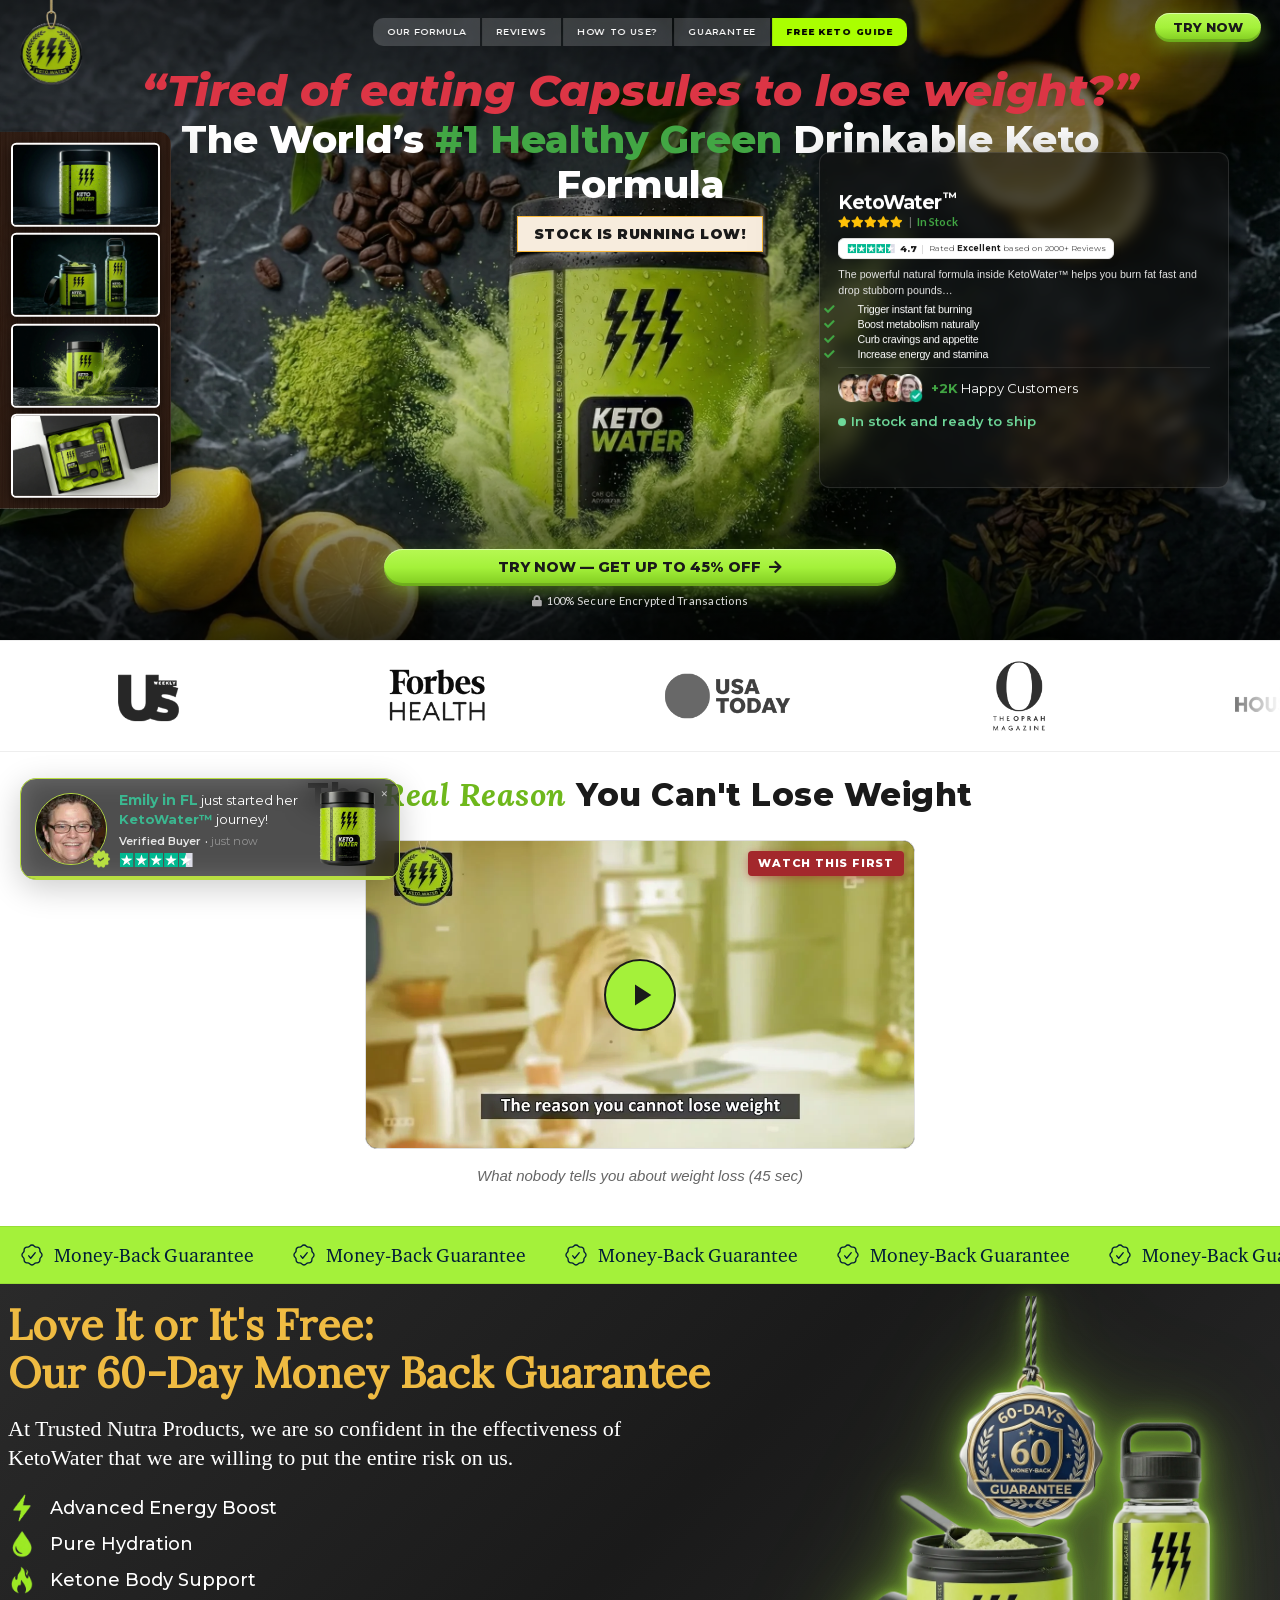
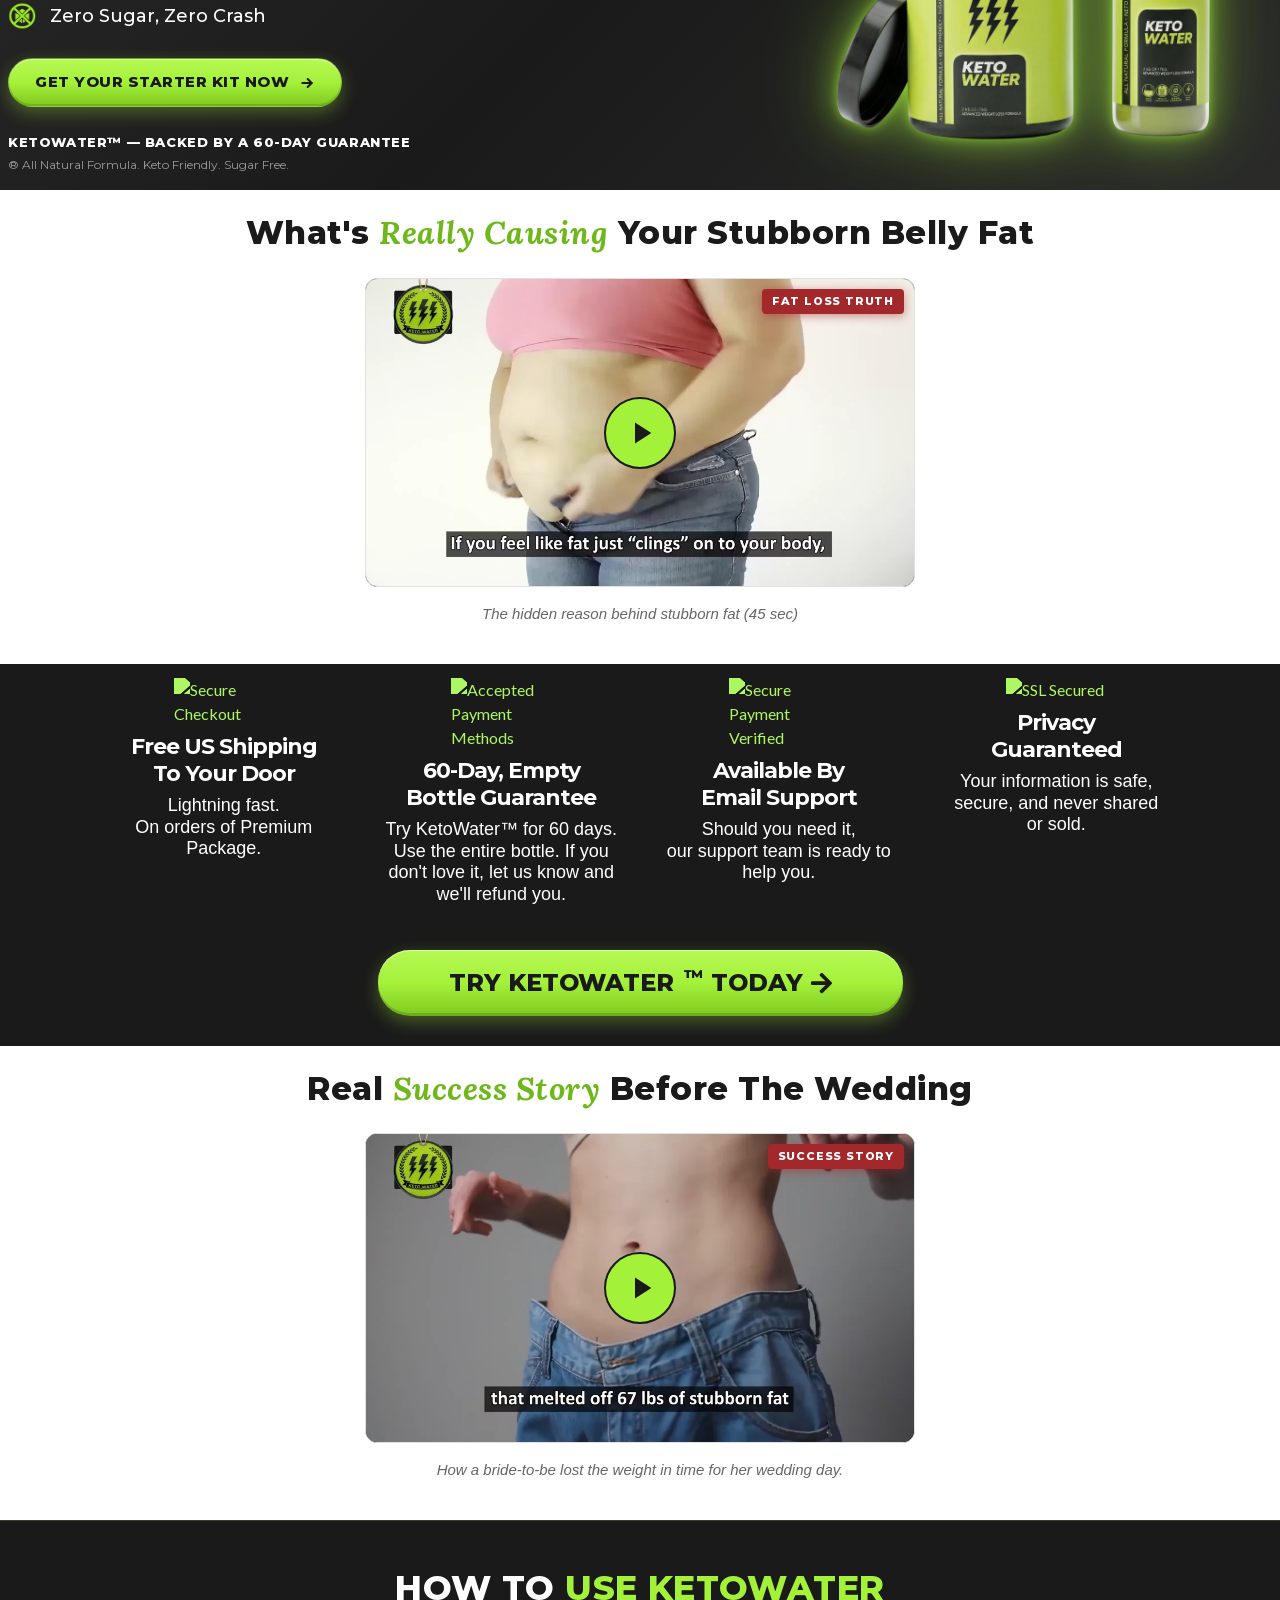
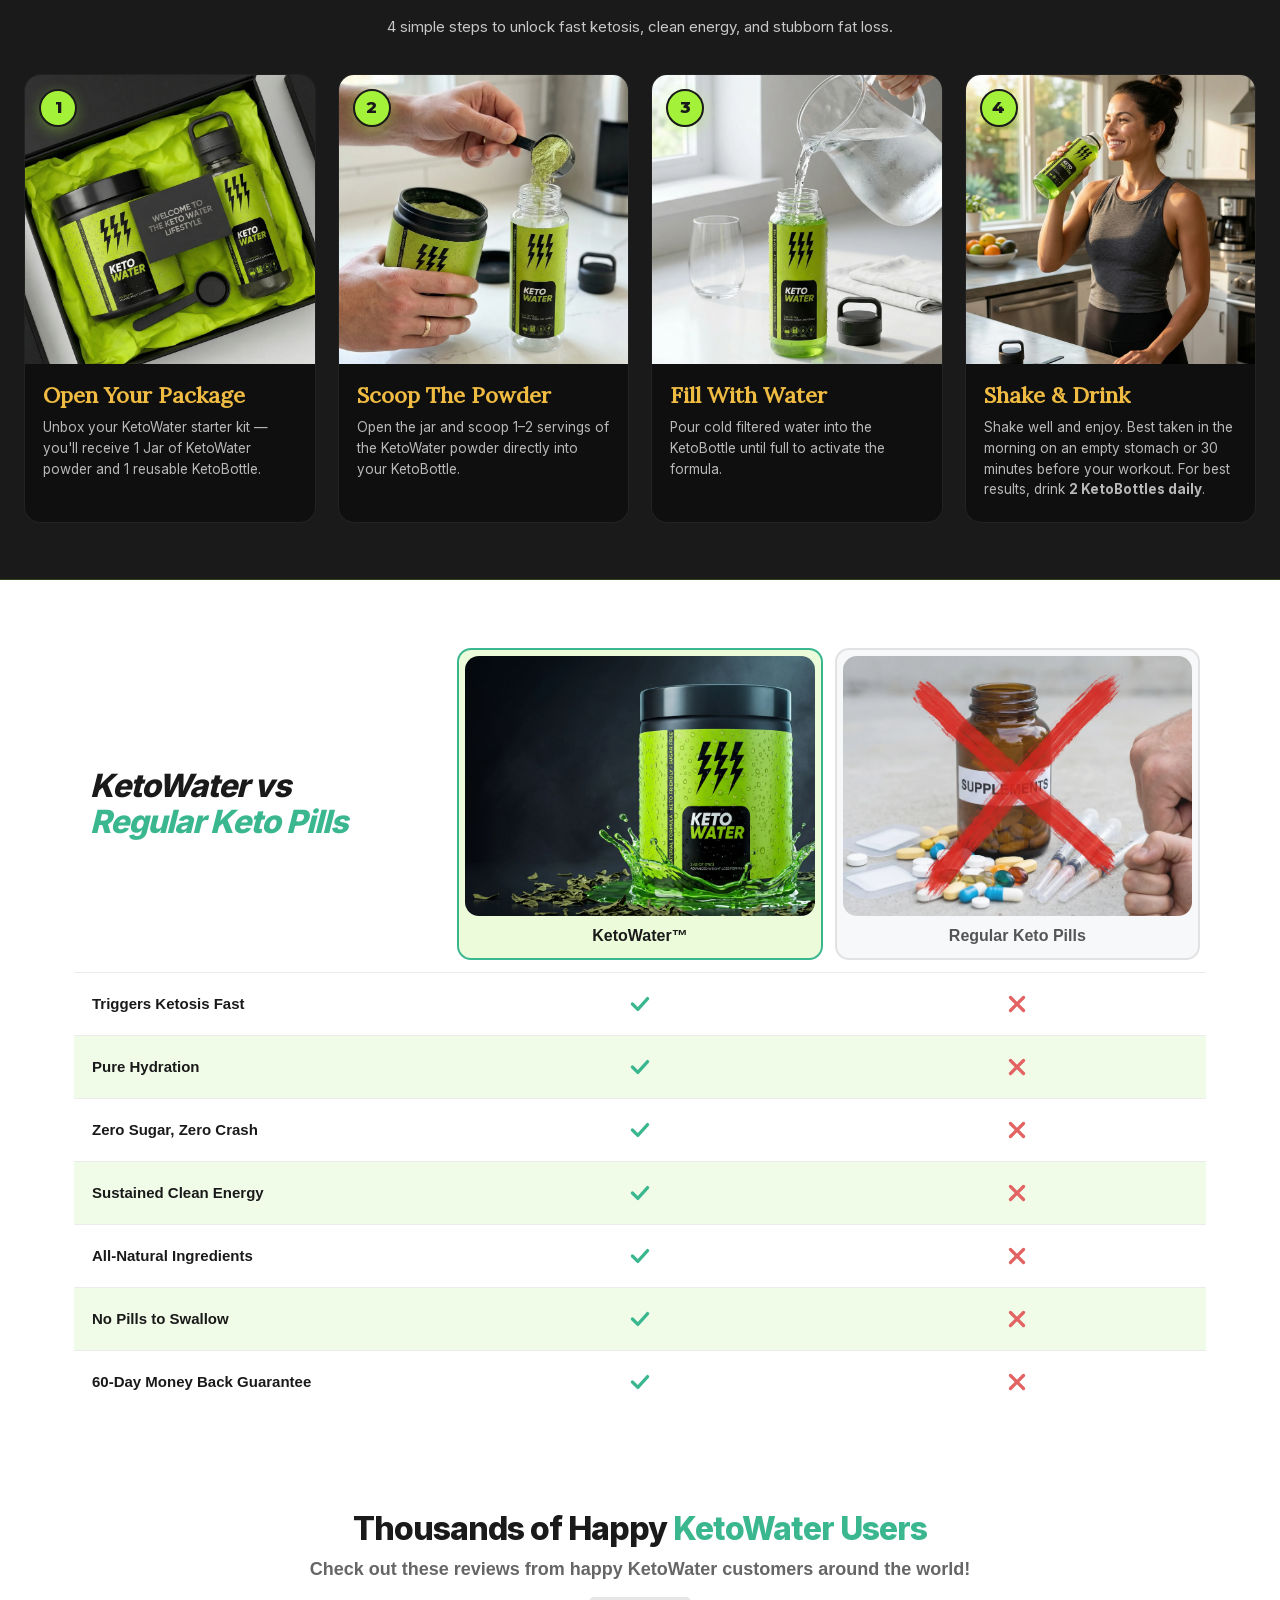
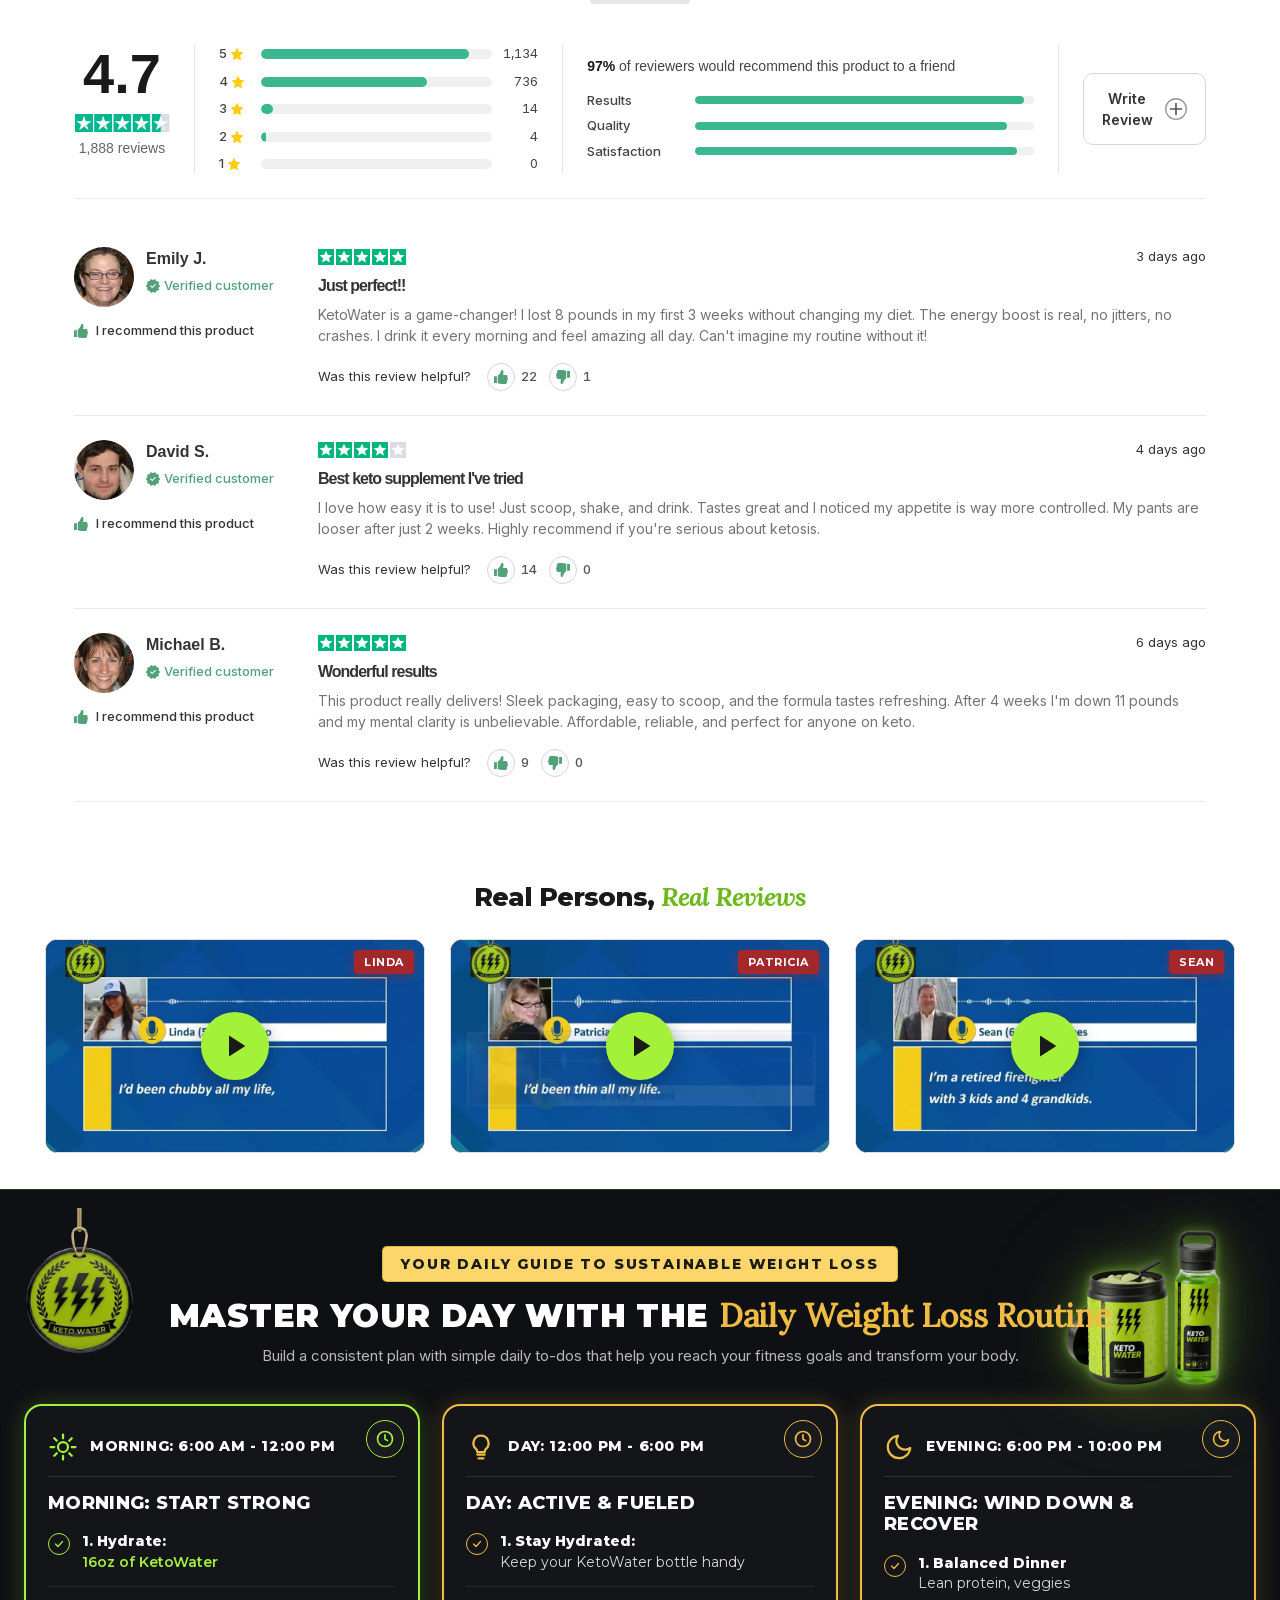
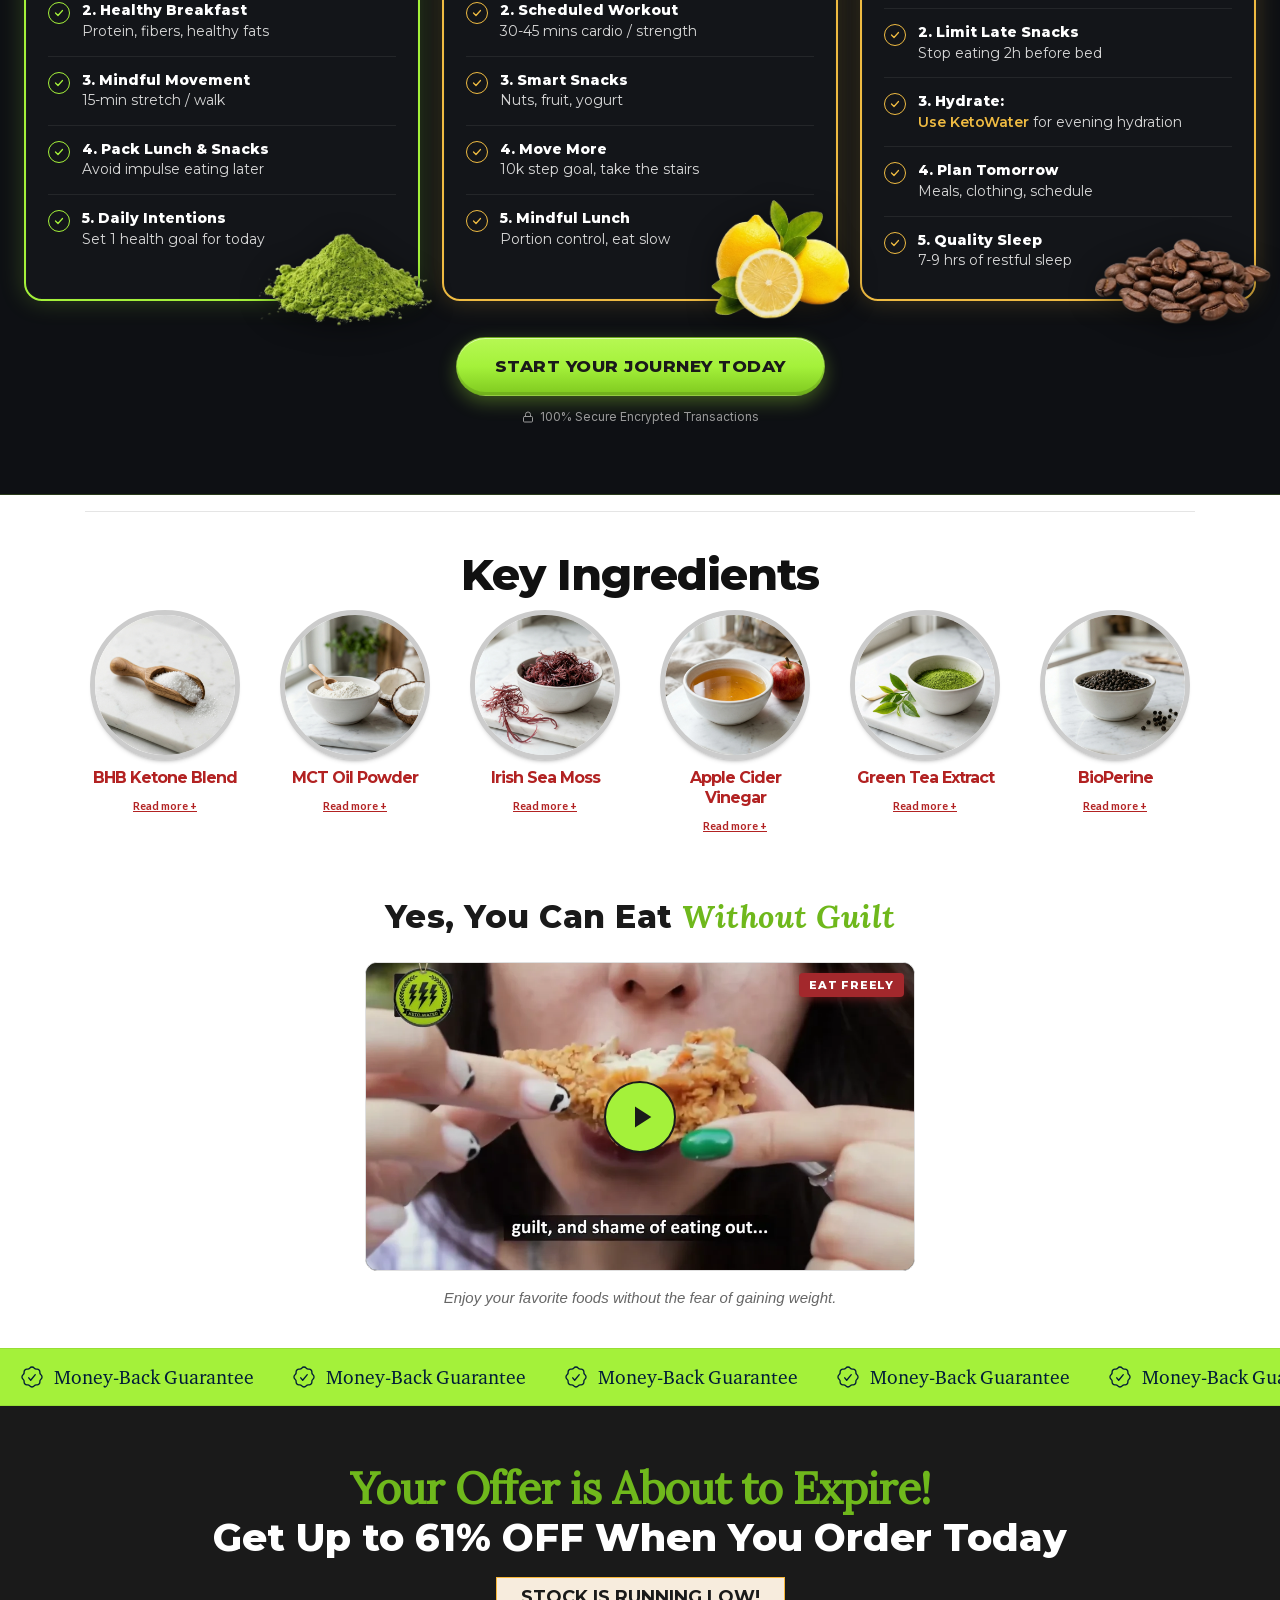
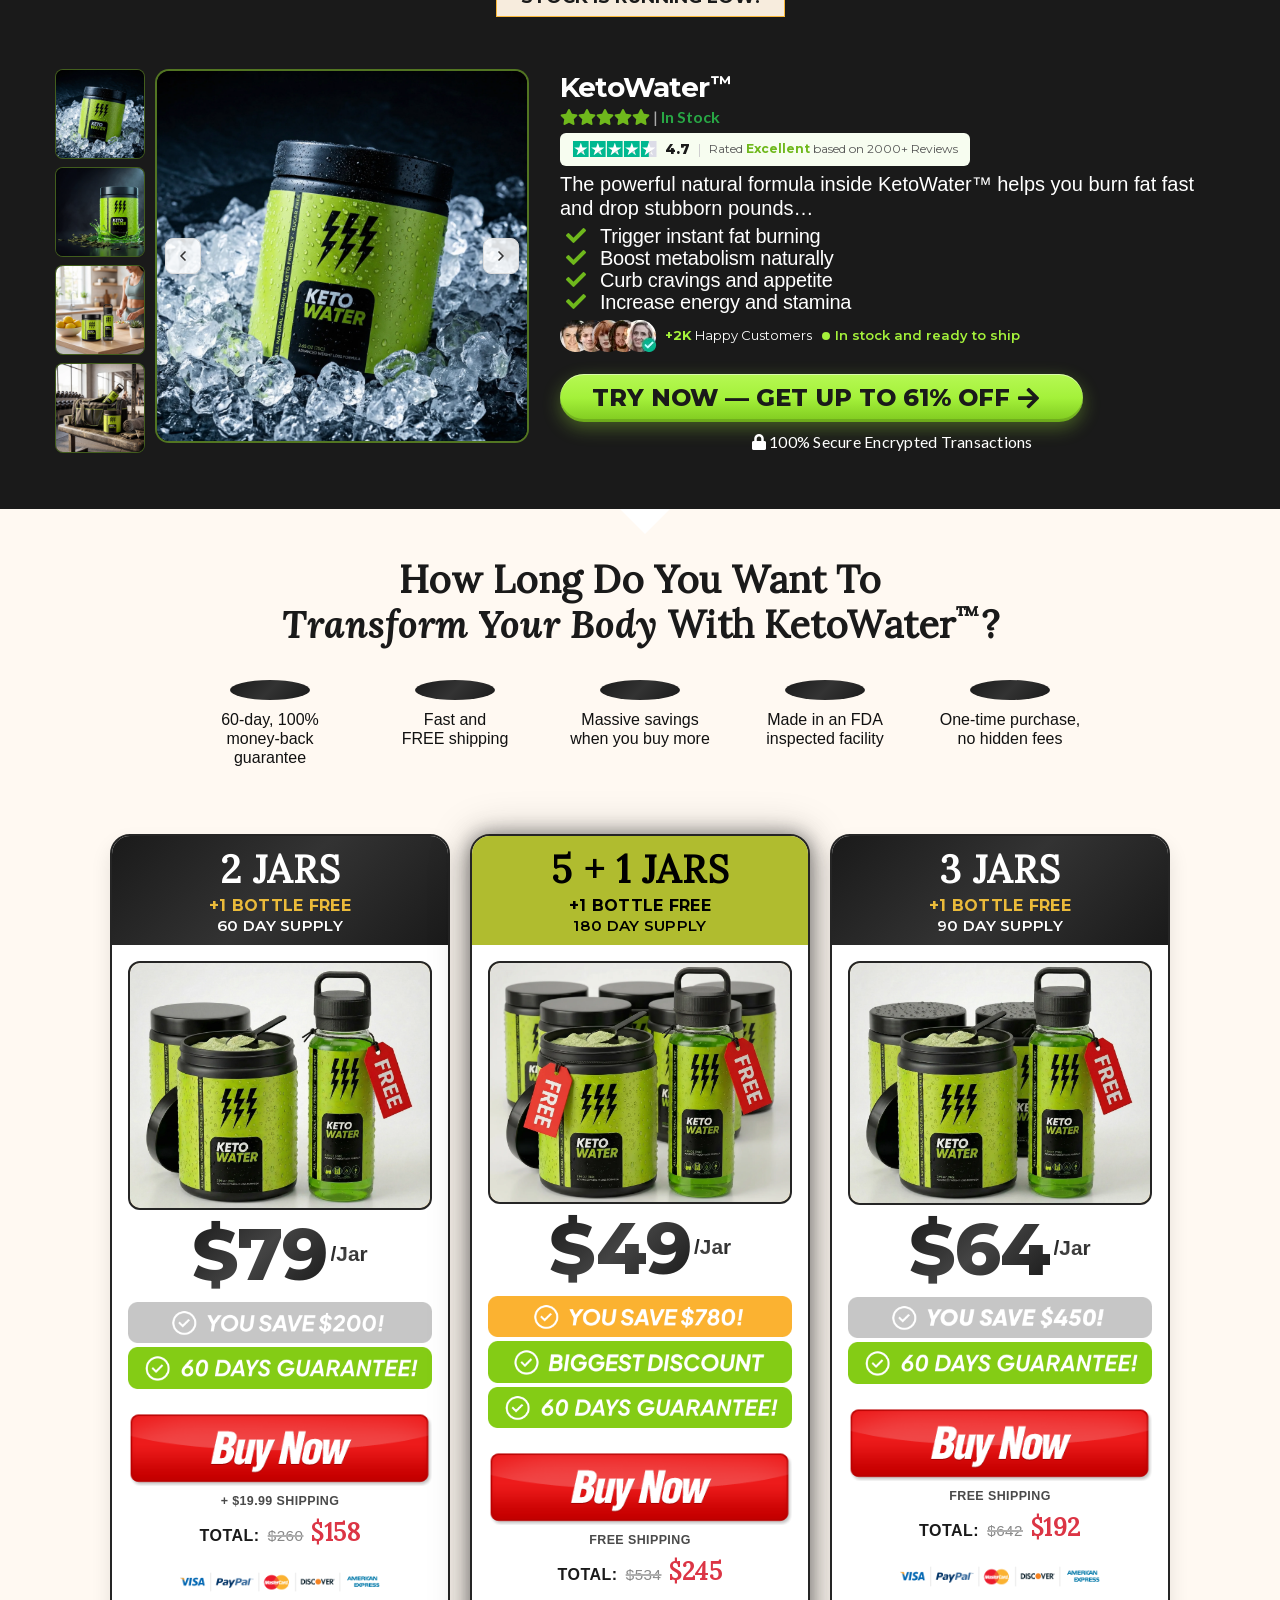
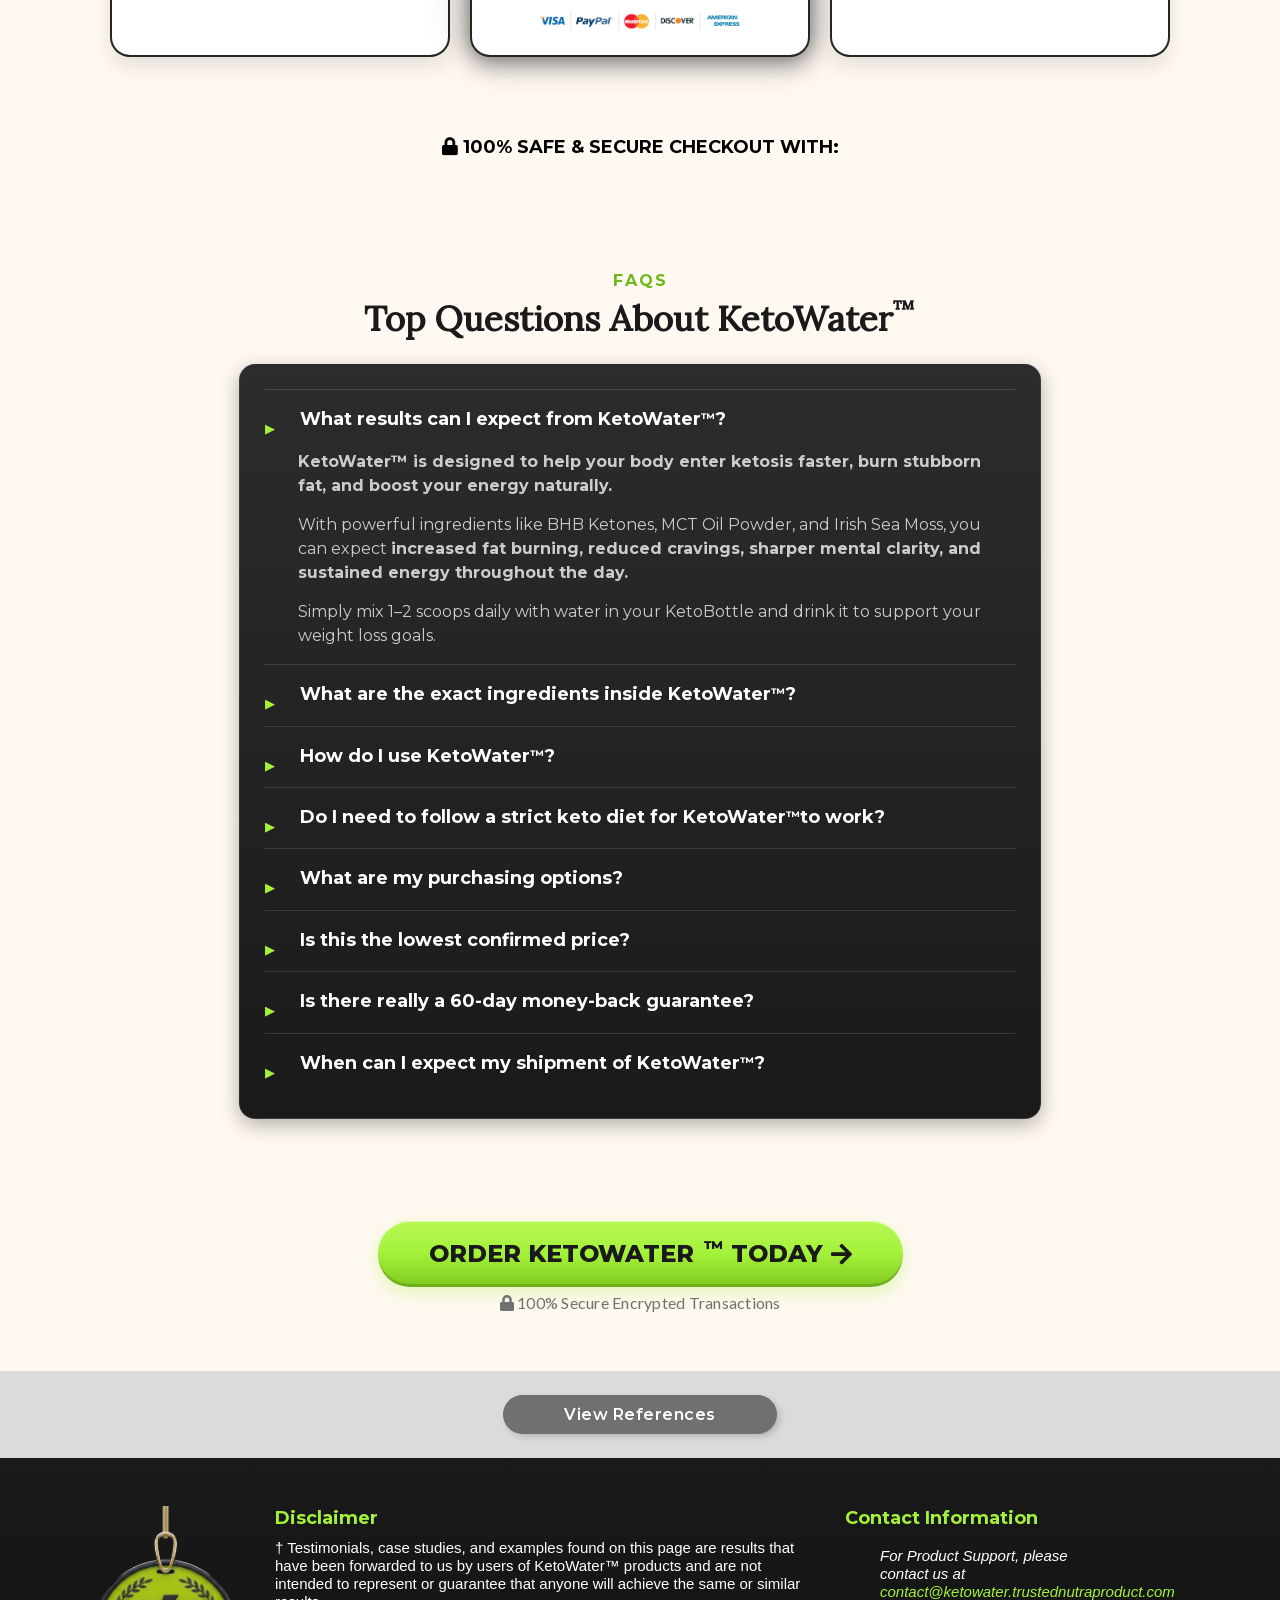
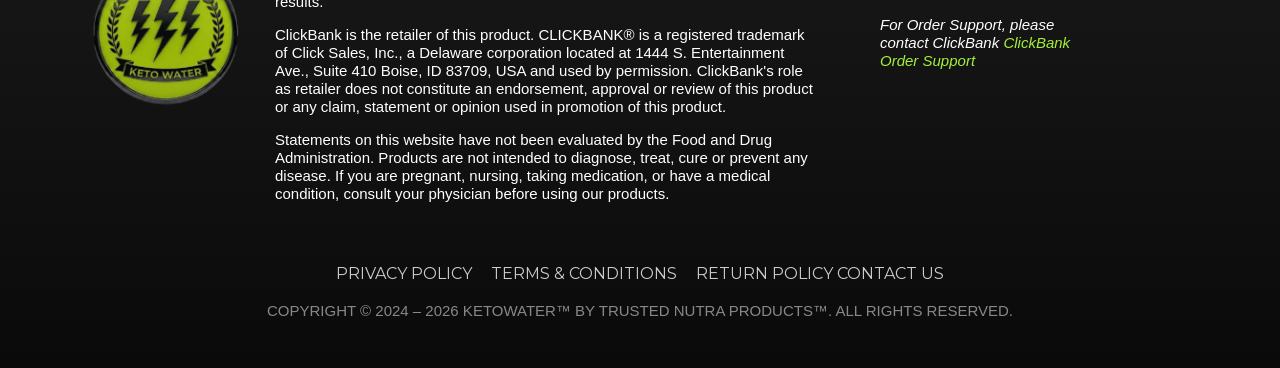
==== index.html @ 59a9746c "Clean YouTube players — hide all UI chrome across all pages controls=0, iv_load_policy=3, disablekb=" ====
﻿<!DOCTYPE html>
<html lang="en">

<head>
	<link rel="icon" type="image/png" href="favicon.png">
	<!-- Preload above-the-fold hero images -->
	<link rel="preload" as="image" href="product_images/hero-bg.webp" media="(min-width: 769px)">
	<link rel="preload" as="image" href="product_images/hero-bg-mobile.webp" media="(max-width: 768px)">




<script type="text/javascript">
    function hideGreyHead() {
      var el=document.getElementById("greyhead"); if(el) el.style.display = "none";
    }
	function showBuyLink() {
	  var el=document.getElementById("buylink"); if(el) el.style.display = "block";
	}
        // adjust this as needed, 1 sec = 1000
    setTimeout("hideGreyHead()", 15000);
	setTimeout("showBuyLink()", 5000);
</script>

<meta charset="utf-8">
<meta name="viewport" content="width=device-width, initial-scale=1, shrink-to-fit=no">
<meta name="description" content="KetoWater™ is a science-backed keto hydration supplement that supports fat burning, energy, and pure hydration — zero sugar, zero crash. Try it today with a 60-day money-back guarantee.">
<meta name="author" content="">


<title>KetoWater - Trusted Nutra Products</title>

<!-- Preconnect to external origins still used -->
<link rel="preconnect" href="https://cdnjs.cloudflare.com">
<link rel="preconnect" href="https://cdn.trustednutraproduct.com">
<!-- Critical local CSS -->
<link href="short/css/skeleton.min.css" rel="stylesheet">
<link href="short/css/main.min.css" rel="stylesheet">
<!-- Google Fonts — self-hosted, same origin (no external round-trip) -->
<link href="Fonts/fonts.css" rel="stylesheet">
<!-- Font Awesome — sync (prevents desktop CLS 0.506) -->
<link href="https://cdnjs.cloudflare.com/ajax/libs/font-awesome/5.15.4/css/all.min.css" rel="stylesheet">

<style>
/* === KetoWater Hero (replaces former #headline + #prod-description) === */
.hero {
    position: relative;
    width: 100vw;
    overflow: hidden;
    font-size: calc(100vw / 1920 * 16);
}
.hero-bg-img {
    display: block;
    width: 100%;
    height: auto;
    user-select: none;
    pointer-events: none;
}
/* Show desktop bg by default; mobile bg is hidden until media query swaps them */
.hero-bg-mobile { display: none; }
.hero::before {
    content: '';
    position: absolute;
    inset: 0;
    background: linear-gradient(180deg, rgba(0,0,0,0.65) 0%, rgba(0,0,0,0.45) 20%, rgba(0,0,0,0.18) 45%, rgba(0,0,0,0.10) 65%, rgba(0,0,0,0.70) 100%);
    pointer-events: none;
    z-index: 1;
}
.hero > *:not(.hero-bg-img) { position: absolute; z-index: 2; }
.hero > .hero-bg-img { position: relative; z-index: 0; }

.hero-logo { top: 0; left: 1.5%; }
.hero-logo img { width: 5vw; min-width: 60px; max-width: 110px; height: auto; display: block; }

/* === Hero top navbar === */
.hero-nav {
    top: 1.4vw;
    left: 50%;
    transform: translateX(-50%);
    display: flex;
    align-items: stretch;
    gap: 2px;
    background: transparent;
    backdrop-filter: none;
    -webkit-backdrop-filter: none;
    padding: 0;
    border-radius: 0;
    border: none;
    box-shadow: none;
    z-index: 5 !important;
}
.hero-nav a {
    color: #fff;
    font-family: 'Montserrat', sans-serif;
    font-weight: 600;
    font-size: 0.72vw;
    letter-spacing: 0.07em;
    text-transform: uppercase;
    text-decoration: none;
    padding: 0.55vw 1.1vw;
    display: flex;
    align-items: center;
    background: rgba(255, 255, 255, 0.18);
    backdrop-filter: blur(10px) saturate(140%);
    -webkit-backdrop-filter: blur(10px) saturate(140%);
    border-radius: 0;
    transition: color .2s ease, background .2s ease;
    white-space: nowrap;
    text-shadow: 0 1px 2px rgba(0, 0, 0, 0.35);
}
.hero-nav a:first-of-type {
    border-top-left-radius: 10px;
    border-bottom-left-radius: 10px;
}
.hero-nav a:last-of-type {
    border-top-right-radius: 10px;
    border-bottom-right-radius: 10px;
    background: #AAFF00;
    color: #000 !important;
    font-weight: 800;
    text-shadow: none;
    letter-spacing: 0.09em;
}
.hero-nav a:last-of-type:hover {
    background: #c6ff33;
    color: #000 !important;
}
.hero-nav a:hover {
    color: #FFD24A;
    background: rgba(255, 255, 255, 0.28);
}
.hero-nav .sep { display: none; }
/* Hamburger toggle (mobile only) */
.hero-nav-toggle {
    display: none;
    top: 14px;
    right: 14px;
    width: 42px;
    height: 42px;
    background: rgba(255, 255, 255, 0.18);
    backdrop-filter: blur(10px) saturate(140%);
    -webkit-backdrop-filter: blur(10px) saturate(140%);
    border: 1px solid rgba(255, 255, 255, 0.35);
    border-radius: 8px;
    cursor: pointer;
    z-index: 10;
    align-items: center;
    justify-content: center;
    flex-direction: column;
    gap: 5px;
    padding: 0;
    box-shadow: 0 2px 10px rgba(0, 0, 0, 0.15);
}
.hero-nav-toggle span {
    display: block;
    width: 22px;
    height: 2px;
    background: #fff;
    border-radius: 2px;
    transition: transform .25s ease, opacity .25s ease;
}
.hero-nav-toggle.open span:nth-child(1) { transform: translateY(7px) rotate(45deg); }
.hero-nav-toggle.open span:nth-child(2) { opacity: 0; }
.hero-nav-toggle.open span:nth-child(3) { transform: translateY(-7px) rotate(-45deg); }

@media (max-width: 900px) {
    .hero-nav-toggle { display: flex; }
    .hero-nav {
        display: none;
        top: 64px;
        right: 14px;
        left: auto;
        transform: none;
        flex-direction: column;
        align-items: stretch;
        gap: 0;
        padding: 8px 0;
        border-radius: 10px;
        min-width: 180px;
        background: rgba(20, 22, 28, 0.78);
        backdrop-filter: blur(18px) saturate(160%);
        -webkit-backdrop-filter: blur(18px) saturate(160%);
        border: 1px solid rgba(255, 255, 255, 0.18);
        box-shadow: 0 12px 32px rgba(0, 0, 0, 0.45);
        z-index: 200 !important;
    }
    .hero-nav.open { display: flex; }
    .hero-nav a {
        font-size: 13px;
        padding: 12px 22px;
        text-align: left;
        background: transparent !important;
        backdrop-filter: none !important;
        -webkit-backdrop-filter: none !important;
        border-radius: 0 !important;
        display: block;
    }
    .hero-nav a:last-of-type {
        background: #AAFF00 !important;
        color: #000 !important;
        border-radius: 0 0 10px 10px !important;
        text-shadow: none;
    }
    .hero-nav a:last-of-type:hover {
        background: #c6ff33 !important;
    }
    .hero-nav a:hover,
    .hero-nav a:active {
        background: rgba(255, 255, 255, 0.08) !important;
    }
    .hero-nav .sep { display: none; }
}

.hero .trynow {
    top: 2%;
    right: 1.5%;
    margin: 0;
    border: none;
    cursor: pointer;
    position: absolute;
    font-size: 1.2em;
    padding: 0.4em 1.4em;
}

.hero-headline {
    top: 10%;
    left: 50%;
    transform: translateX(-50%);
    text-align: center;
    width: 80%;
}
.hero-headline h1.quote {
    font-family: 'Montserrat', sans-serif;
    font-style: italic;
    font-weight: 800;
    font-size: 44px;
    line-height: 1.2;
    color: #dc3545;
    margin: 0;
    letter-spacing: 0;
}
.hero-headline h2.tagline {
    font-family: 'Montserrat', sans-serif;
    font-style: normal;
    font-weight: 800;
    font-size: 38px;
    line-height: 1.2;
    color: #ffffff;
    margin: 0;
    letter-spacing: 0;
}
.hero-headline h2.tagline .accent { color: #42A644; }
.hero-headline .yellowbox {
    display: inline-block;
    margin-top: 0.6em;
    padding: 6px 16px;
    background: #F7ECDD;
    border: 1px solid #F9B738;
    color: #1a1a1a;
    font-family: 'Montserrat', sans-serif;
    font-weight: 900;
    font-size: 14px;
    letter-spacing: 0.5px;
    text-transform: uppercase;
    border-radius: 0;
}
@media (max-width: 1200px) {
    .hero-headline h1.quote { font-size: 36px; }
    .hero-headline h2.tagline { font-size: 30px; }
}
@media (max-width: 900px) {
    .hero-headline h1.quote { font-size: 26px; }
    .hero-headline h2.tagline { font-size: 22px; }
    .hero-headline .yellowbox { font-size: 12px; padding: 5px 12px; }
}

.thumbs-panel {
    top: 50%;
    bottom: auto;
    transform: translateY(-50%);
    left: 0;
    background-image:
        linear-gradient(rgba(38,18,8,0.92), rgba(38,18,8,0.92)),
        url('product_images/thumbs-panel-bg.webp');
    background-size: cover;
    background-position: center;
    background-repeat: no-repeat;
    border-radius: 0 1.2em 1.2em 0;
    padding: 1em 1em;
    box-shadow: 0 22px 50px rgba(0,0,0,0.65);
    border: none;
}
.thumbs-stack { display: flex; flex-direction: column; gap: 0.6em; }
.thumb {
    width: 14em;
    height: 7.875em;
    object-fit: cover;
    border-radius: 0.5em;
    border: 2px solid #ffffff;
    cursor: pointer;
    transition: transform 0.2s, border-color 0.2s;
    box-shadow: 0 4px 14px rgba(0,0,0,0.5);
    display: block;
}
.thumb:hover { transform: scale(1.04); border-color: #d49b1f; }

.product-card {
    top: 50%;
    bottom: auto;
    transform: translateY(-50%);
    right: 4%;
    width: 32%;
    min-width: 360px;
    max-width: 580px;
    background: rgba(15, 15, 15, 0.6);
    backdrop-filter: blur(7px);
    -webkit-backdrop-filter: blur(7px);
    border: 1px solid rgba(255,255,255,0.12);
    border-radius: 1em;
    padding: 3.5em 1.7em;
    box-shadow: 0 22px 60px rgba(0,0,0,0.6);
    color: #fff;
}
.product-card h3 {
    font-family: 'Montserrat', sans-serif;
    font-size: 1.8em;
    font-weight: 800;
    margin: 0 0 0.3em 0;
    color: #fff;
}
.product-card .stars { color: #ffc107; font-size: 1.05em; margin-bottom: 0.6em; }
.product-card .stars .text-dark { color: #777 !important; margin: 0 0.3em; }
.product-card .stars .text-success { color: #42A644 !important; font-weight: 700; }
.product-card .pxp-tp-wrap { display: block; margin: 0.4em 0; }
.product-card .pxp-trustpilot-bar {
    display: inline-flex;
    align-items: center;
    background: #ffffff;
    border: 1px solid #e6e6e6;
    color: #333;
    font-size: 0.85em;
    padding: 0.5em 0.85em;
    border-radius: 6px;
    gap: 0.5em;
    box-shadow: 0 2px 8px rgba(0,0,0,0.08);
    line-height: 1;
    vertical-align: middle;
    flex-wrap: nowrap;
}
.product-card .pxp-tp-stars { height: 1em !important; width: auto !important; display: inline-block; vertical-align: middle; flex-shrink: 0; }
.product-card .pxp-tp-score { color: #1a1a1a; font-weight: 800; font-size: 1em; line-height: 1; }
.product-card .pxp-tp-sep { color: #d0d0d0; line-height: 1; }
.product-card .pxp-tp-text { color: #4a4a4a; font-size: 0.9em; line-height: 1; white-space: nowrap; }
.product-card .pxp-tp-text strong { color: #1a1a1a; font-weight: 700; }
.product-card .desc { font-size: 1em; line-height: 1.45; color: #e6e6e6; margin: 0.8em 0 0.6em 0; }
.product-card .check-list { list-style: none; padding-left: 1.8em; margin: 0; }
.product-card .check-list li { color: #ffffff; margin-bottom: 0.4em; font-weight: 400; font-size: 1em; position: relative; }
.product-card .check-list li:before { color: #42A644 !important; }
.product-card .pxp-social-proof {
    color: #ddd;
    margin-top: 0.7em;
    padding-top: 0.7em;
    border-top: 1px solid rgba(255,255,255,0.1);
    font-size: 0.9em;
}
.product-card .pxp-sp-text { color: #fff; }
.product-card .pxp-sp-text strong { color: #42A644; }
.product-card .pxp-sp-stock { color: #6fd99a; }
.product-card .pxp-sp-dot { background: #6fd99a; }

.hero-cta {
    bottom: 3%;
    left: 50%;
    transform: translateX(-50%);
    text-align: center;
    width: 40%;
    min-width: 360px;
    max-width: 760px;
}
.hero-cta .button-center.riskfree {
    padding: 0.55em 1.2em;
    font-size: 1.35em;
    border-radius: 999px;
}
.hero-cta .button-center a.action {
    display: inline-flex;
    align-items: center;
    justify-content: center;
    gap: 0.6em;
    color: #000 !important;
    text-decoration: none;
    white-space: nowrap;
}
.hero-cta .secure-text {
    margin-top: 0.8em;
    color: #e0e0e0;
    text-shadow: 0 1px 6px rgba(0,0,0,0.7);
    font-size: 1.05em;
}
.hero-cta .secure-text i { color: #aaa; margin-right: 0.4em; }

/* === Green theme override for hero CTAs (size unchanged) === */
.hero .trynow,
.hero .trynow:hover,
.hero .hero-cta .button-center.riskfree,
.hero .hero-cta .riskfree {
    background: linear-gradient(180deg, #B6F853 0%, #A4F13A 50%, #7FC91F 100%) !important;
    box-shadow:
        0 6px 18px rgba(164, 241, 58, 0.35),
        inset 0 1px 0 rgba(255, 255, 255, 0.5),
        inset 0 -3px 0 rgba(0, 0, 0, 0.15) !important;
    border-color: rgba(0, 0, 0, 0.18) !important;
    color: #1A1A1A !important;
}
.hero .trynow,
.hero .hero-cta .button-center.riskfree,
.hero .hero-cta .riskfree {
    transition: transform .2s ease, box-shadow .2s ease, filter .2s ease, background .2s ease;
}
.hero .trynow:hover,
.hero .hero-cta .button-center.riskfree:hover,
.hero .hero-cta .riskfree:hover {
    background: linear-gradient(180deg, #B6F853 0%, #A4F13A 50%, #7FC91F 100%) !important;
    transform: translateY(-2px);
    filter: brightness(1.05);
    box-shadow:
        0 12px 30px rgba(164, 241, 58, 0.5),
        inset 0 1px 0 rgba(255, 255, 255, 0.55),
        inset 0 -3px 0 rgba(0, 0, 0, 0.12) !important;
}
/* Lock .trynow size on hover (override landerstyle.css which bumps font-size and margin) */
.hero .trynow:hover {
    font-size: 1.2em !important;
    margin-right: 0 !important;
    padding: 0.4em 1.4em !important;
    right: 1.5% !important;
    top: 2% !important;
}
.hero .trynow a,
.hero .hero-cta .button-center.riskfree a.action,
.hero .hero-cta .riskfree a.action {
    color: #1A1A1A !important;
}
.hero .hero-cta .button-center.riskfree i,
.hero .hero-cta .riskfree i { color: #1A1A1A !important; }

@media (max-width: 900px) {
    /* Swap desktop bg → portrait mobile bg */
    .hero-bg-desktop { display: none; }
    .hero-bg-mobile { display: block; }

    .hero {
        font-size: calc(100vw / 414 * 14);
        background: #0a0a0a;
    }
    .hero::before { display: none; } /* don't double up vignette on mobile bg */

    /* Logo centered, flush against top edge, top TRY NOW button hidden */
    .hero-logo {
        top: 0;
        left: 50%;
        transform: translateX(-50%);
    }
    .hero-logo img { width: 18vw; min-width: 64px; max-width: 110px; }
    .hero .trynow { display: none; }
    .hero-headline {
        top: 9%;
        left: 50%;
        transform: translateX(-50%);
        width: 90%;
        padding: 0;
    }
    /* Tagline wraps naturally; only the red quote is forced to one line */
    .hero-headline h2.tagline { white-space: normal; }
    .hero-headline h1.quote { font-size: 1.20em; line-height: 1; margin-top: 3em; margin-bottom: 0; white-space: nowrap; }
    .hero-headline h2.tagline { font-size: 1.20em; line-height: 1.25; margin-top: 0; }
    .hero-headline > div:last-child { display: none; } /* hide top stock pill */

    /* Product card sits over the dark area below the bottle */
    .product-card {
        top: auto;
        bottom: 9%;
        right: auto;
        left: 50%;
        transform: translateX(-50%);
        width: 90%;
        min-width: 0;
        max-width: 560px;
        padding: 1.1em 1.1em 0.2em 1.1em;
        border-radius: 1em;
        backdrop-filter: blur(7px) !important;
        -webkit-backdrop-filter: blur(7px) !important;
        background: rgba(15, 15, 15, 0.35) !important;
    }
    .product-card .pxp-social-proof { margin-top: 0.4em !important; padding-top: 0.4em !important; padding-bottom: 0 !important; margin-bottom: 0 !important; }
    .product-card h3 { font-size: 1.5em; text-align: left; }
    .product-card .stars { text-align: left; }
    .product-card .pxp-tp-wrap { text-align: left; }
    .product-card .desc { text-align: left; font-size: 0.95em; }
    .product-card .check-list { columns: 2; column-gap: 1em; padding-left: 0; margin-top: 0.4em; list-style: none; }
    .product-card .check-list li {
        font-size: 0.85em;
        break-inside: avoid;
        margin-bottom: 0.4em;
        line-height: 1.25;
        padding-left: 1.4em;
        position: relative;
    }
    .product-card .check-list li:before {
        content: "" !important;
        background-image: url('product_images/correct.png') !important;
        background-size: contain !important;
        background-repeat: no-repeat !important;
        background-position: center !important;
        width: 1em !important;
        height: 1em !important;
        position: absolute !important;
        left: 0 !important;
        top: 0.15em !important;
        margin: 0 !important;
        padding: 0 !important;
        display: inline-block !important;
        /* Icon source is pure black — invert + tint to KetoWater green */
        filter: invert(58%) sepia(54%) saturate(525%) hue-rotate(74deg) brightness(92%) contrast(85%) !important;
    }
    .product-card .pxp-social-proof { font-size: 0.8em; justify-content: flex-start; }

    /* CTA button — placed below the product card */
    .hero-cta {
        top: auto;
        bottom: 1%;
        left: 50%;
        transform: translateX(-50%);
        width: 92%;
        min-width: 0;
        max-width: 560px;
    }
    .hero-cta .button-center.riskfree { font-size: 1.1em; padding: 0.55em 1em !important; }
    .hero-cta .secure-text { display: none; }

    /* "STOCK IS RUNNING LOW!" text — render via pseudo on .hero-cta, just under the button */
    .hero-cta::after {
        content: 'STOCK IS RUNNING LOW!';
        display: block;
        margin-top: 0.6em;
        color: #fff;
        font-family: 'Montserrat', sans-serif;
        font-weight: 800;
        font-size: 0.95em;
        letter-spacing: 1px;
        text-shadow: 0 1px 4px rgba(0,0,0,0.7);
    }

    /* Thumbs row at the very bottom — no wood shelf strip on mobile */
    .thumbs-panel {
        display: none;
    }
    .thumbs-stack {
        flex-direction: row;
        flex-wrap: nowrap;
        justify-content: space-around;
        gap: 0.4em;
    }
    .thumb {
        width: 22%;
        height: auto;
        aspect-ratio: 16 / 11;
        max-width: 130px;
    }
}
@media (max-width: 480px) {
    .hero-headline h1.quote { font-size: 1.20em; line-height: 1; margin-top: 3em; margin-bottom: 0; white-space: nowrap; }
    .hero-headline h2.tagline { font-size: 1.20em; line-height: 1.25; margin-top: 0; }
    .product-card h3 { font-size: 1.35em; }
    .hero-cta::after { font-size: 0.85em; }
}

/* === KetoWater themed video section === */
.kw-video-section {
    width: 100%;
    background: #FFFFFF;
    padding: 22px 20px 26px;
    text-align: center;
    position: relative;
}
.kw-video-section .mv-title {
    margin: 0 auto 24px !important;
    text-align: center !important;
    width: 100% !important;
    max-width: none !important;
    padding: 0 !important;
    display: block !important;
}
.kw-video-section .mv-title h3 {
    color: #1A1A1A;
    font-family: 'Montserrat', sans-serif;
    font-weight: 800;
    font-size: 32px;
    margin: 0;
    letter-spacing: 0.5px;
    white-space: normal;
    word-wrap: break-word;
}
@media (max-width: 600px) {
    .kw-video-section .mv-title h3 { font-size: 22px; }
}
@media (max-width: 420px) {
    .kw-video-section .mv-title h3 { font-size: 18px; }
}
.kw-video-section .mv-title h3 .mv-highlight {
    color: #6FB81C;
    font-style: italic;
    font-family: 'Lora', serif;
}
.kw-video-section .mv-player {
    border: 1px solid #e0e0e0;
    box-shadow: none;
    border-radius: 12px;
    overflow: hidden;
}
.kw-video-section .mv-badge {
    left: auto !important;
    right: 10px !important;
    background: #A3282C !important;
    color: #FFFFFF !important;
    font-weight: 800 !important;
    letter-spacing: 0.8px !important;
    box-shadow: 0 2px 10px rgba(163, 40, 44, 0.5);
}
.kw-video-section .mv-caption {
    color: #333333;
    opacity: 0.75;
    font-style: italic;
    font-size: 15px;
    margin-top: 18px;
}
/* Neon green progress fill for video players */
.kw-video-section .mv-progress-fill,
.mv-progress-fill { background: #A4F13A !important; }
/* Plain circle play button */
.kw-video-section .mv-play-btn {
    background: #A4F13A !important;
    backdrop-filter: none !important;
    -webkit-backdrop-filter: none !important;
    border: 2px solid #1A1A1A !important;
    box-shadow: none !important;
    width: 72px !important;
    height: 72px !important;
    display: flex !important;
    align-items: center !important;
    justify-content: center !important;
    transition: transform 0.2s ease, width 0.2s ease, height 0.2s ease;
}
.kw-video-section .mv-play-btn svg {
    width: 28px !important;
    height: 28px !important;
    margin-left: 3px !important;
    fill: #1A1A1A !important;
    filter: none !important;
}
.kw-video-section .mv-play-overlay:hover .mv-play-btn {
    background: #A4F13A !important;
    transform: scale(1.05);
}
/* Shrink to mute-icon size when playing/paused */
.kw-video-section .mv-play-overlay.playing .mv-play-btn,
.kw-video-section .mv-play-overlay.paused .mv-play-btn {
    width: 32px !important;
    height: 32px !important;
    border: none !important;
}
.kw-video-section .mv-play-overlay.playing .mv-play-btn svg,
.kw-video-section .mv-play-overlay.paused .mv-play-btn svg {
    width: 14px !important;
    height: 14px !important;
    margin-left: 0 !important;
}
@media (max-width: 768px) {
    .kw-video-section .mv-play-btn { width: 58px !important; height: 58px !important; }
    .kw-video-section .mv-play-btn svg { width: 22px !important; height: 22px !important; }
    .kw-video-section .mv-play-overlay.playing .mv-play-btn,
    .kw-video-section .mv-play-overlay.paused .mv-play-btn {
        width: 28px !important; height: 28px !important;
    }
    .kw-video-section .mv-play-overlay.playing .mv-play-btn svg,
    .kw-video-section .mv-play-overlay.paused .mv-play-btn svg {
        width: 12px !important; height: 12px !important;
    }
}
.kw-video-section .mv-end-cta-btn {
    background: #EFBB42 !important;
    color: #1A1A1A !important;
    font-weight: 800 !important;
}
@media (max-width: 768px) {
    .kw-video-section { padding: 16px 14px 20px; }
    .kw-video-section .mv-title h3 { font-size: 22px; }
}
/* Hide the white arrow tongue from #moneyback when it follows our dark section */
.kw-video-section + #moneyback .arrow,
.kw-video-section + #moneyback .arrow:before { display: none !important; }

/* === How To Use section === */
.kw-howto {
    width: 100%;
    background: #1A1A1A;
    color: #fff;
    padding: 50px 24px 56px;
    border-top: 1px solid rgba(164, 241, 58, 0.18);
    border-bottom: 1px solid rgba(164, 241, 58, 0.18);
}
.kw-howto-header {
    text-align: center;
    max-width: 760px;
    margin: 0 auto 36px;
}
.kw-howto-header h2 {
    font-family: 'Montserrat', sans-serif;
    font-weight: 800;
    font-size: 34px;
    color: #FFFFFF;
    text-transform: uppercase;
    letter-spacing: 0.4px;
    margin: 0 0 10px;
}
.kw-howto-header h2 .accent { color: #A4F13A; }
.kw-howto-header p {
    font-family: 'Inter', sans-serif;
    color: #c8c8c8;
    font-size: 15px;
    line-height: 1.55;
    margin: 0;
}
.kw-howto-grid {
    max-width: 1280px;
    margin: 0 auto;
    display: grid;
    grid-template-columns: repeat(4, 1fr);
    gap: 22px;
}
.kw-howto-card {
    background: #0f0f0f;
    border: 1px solid rgba(255,255,255,0.08);
    border-radius: 16px;
    overflow: hidden;
    display: flex;
    flex-direction: column;
    transition: transform .25s ease, border-color .25s ease;
}
.kw-howto-card:hover {
    transform: translateY(-4px);
    border-color: rgba(164, 241, 58, 0.45);
}
.kw-howto-media {
    position: relative;
    width: 100%;
    aspect-ratio: 1 / 1;
    background: #161616;
    overflow: hidden;
    cursor: pointer;
}
.kw-howto-media img {
    width: 100%;
    height: 100%;
    object-fit: cover;
    display: block;
}
.kw-howto-step {
    position: absolute;
    top: 14px;
    left: 14px;
    width: 38px;
    height: 38px;
    border-radius: 50%;
    background: #A4F13A;
    color: #1A1A1A;
    display: flex;
    align-items: center;
    justify-content: center;
    font-family: 'Montserrat', sans-serif;
    font-weight: 800;
    font-size: 17px;
    border: 2px solid #1A1A1A;
    box-shadow: 0 4px 14px rgba(164, 241, 58, 0.35);
    z-index: 2;
}
.kw-howto-body {
    padding: 18px 18px 22px;
    flex: 1;
    display: flex;
    flex-direction: column;
}
.kw-howto-title {
    margin: 0 0 8px;
}
.kw-howto-title svg { display: none; }
.kw-howto-title h4 {
    font-family: 'Lora', serif;
    font-weight: 600;
    font-size: 22px;
    color: #EFBB42;
    text-transform: none;
    letter-spacing: 0;
    margin: 0;
    line-height: 1.2;
}
.kw-howto-body p {
    font-family: 'Inter', sans-serif;
    color: #b8b8b8;
    font-size: 13.5px;
    line-height: 1.55;
    margin: 0;
}
@media (max-width: 1100px) {
    .kw-howto-grid { grid-template-columns: repeat(2, 1fr); }
}
@media (max-width: 600px) {
    .kw-howto { padding: 36px 16px 40px; }
    .kw-howto-header h2 { font-size: 22px; }
    .kw-howto-header p { font-size: 13px; }
    .kw-howto-grid { grid-template-columns: 1fr; gap: 16px; max-width: 420px; }
    .kw-howto-card { flex-direction: row-reverse; align-items: flex-start; }
    .kw-howto-media { aspect-ratio: 1 / 1; width: 170px; height: 170px; flex-shrink: 0; align-self: flex-start; }
    .kw-howto-step { width: 30px; height: 30px; font-size: 14px; top: 8px; left: 8px; }
    .kw-howto-body { padding: 14px 16px; text-align: left; align-items: flex-start; }
    .kw-howto-title { text-align: left; }
    .kw-howto-title h4 { font-size: 17px; text-align: left; }
    .kw-howto-body p { font-size: 13px; text-align: left; }
}

/* === Offer-Expire / Product-Description theme overrides === */
/* Dark theme on the offer headline + product description sections */
section#headline.kw-hero-bg,
section#prod-description {
    background: #1A1A1A !important;
    color: #FFFFFF !important;
    margin: 0 !important;
    border: none !important;
}
/* Remove the white gap between offer headline and product description */
section#headline.kw-hero-bg { margin-top: 0 !important; padding-top: 56px !important; padding-bottom: 24px !important; }
section#headline.kw-hero-bg + section#prod-description { margin-top: 0 !important; padding-top: 28px !important; padding-bottom: 56px !important; }
/* Constrain the whole gallery column on desktop */
@media (min-width: 992px) {
    section#prod-description .col-12.col-lg-6:first-child { flex: 0 0 42%; max-width: 42%; }
    section#prod-description .col-12.col-lg-6:last-child  { flex: 0 0 58%; max-width: 58%; }
}
section#prod-description .pxp-gallery {
    max-width: 480px;
    margin-left: auto;
    margin-right: auto;
}
section#prod-description .pxp-gallery-thumbs { width: 90px !important; flex-shrink: 0; }
section#prod-description .pxp-thumb { width: 90px !important; height: 90px !important; }
/* Border around the main product image */
section#prod-description .pxp-gallery-img-wrap {
    border: 2px solid rgba(164, 241, 58, 0.45);
    border-radius: 14px;
    overflow: hidden;
    background: #0e0e0e;
    width: 100%;
    max-width: 380px;
    margin: 0 auto;
    aspect-ratio: auto;
    height: auto;
}
section#prod-description .pxp-gallery-img-wrap img.pxp-main-img {
    background: #0e0e0e !important;
    object-fit: contain !important;
    width: 100% !important;
    height: auto !important;
    max-height: none !important;
    aspect-ratio: auto !important;
    display: block !important;
}
section#prod-description .pxp-thumb {
    border: 1.5px solid rgba(164, 241, 58, 0.35) !important;
    border-radius: 8px;
    background: #0e0e0e !important;
}
section#prod-description .pxp-thumb:hover {
    border-color: #A4F13A !important;
}
section#headline.kw-hero-bg h2,
section#prod-description h3,
section#prod-description p,
section#prod-description ul,
section#prod-description li,
section#prod-description .check-list li,
section#prod-description .pxp-sp-text,
section#prod-description .pxp-sp-stock,
section#prod-description .secure-text {
    color: #FFFFFF !important;
}
section#headline.kw-hero-bg h2.text-black { color: #FFFFFF !important; }
section#prod-description .text-dark { color: #aaa !important; }
section#prod-description .pxp-sp-text strong { color: #A4F13A !important; }
section#prod-description .pxp-sp-text { color: #FFFFFF !important; }
section#prod-description .pxp-sp-stock { color: #A4F13A !important; }
section#prod-description .pxp-sp-dot { background: #A4F13A !important; }
section#prod-description .check-list li::before,
section#prod-description .check-list li::marker { color: #6FB81C !important; }
/* Headline color: red → green */
#headline h1.text-danger {
    color: #6FB81C !important;
}
/* CTA: gold → green gradient (matches hero buttons) */
#prod-description .button-center.riskfree,
#prod-description .riskfree {
    display: inline-block !important;
    width: auto !important;
    max-width: none !important;
    margin: 12px 0 !important;
    padding: 6px 44px 6px 32px !important;
    text-align: center !important;
    float: left !important;
    clear: both !important;
    background: linear-gradient(180deg, #B6F853 0%, #A4F13A 50%, #7FC91F 100%) !important;
    box-shadow:
        0 6px 18px rgba(164, 241, 58, 0.32),
        inset 0 1px 0 rgba(255, 255, 255, 0.5),
        inset 0 -3px 0 rgba(0, 0, 0, 0.15) !important;
    border-color: rgba(0, 0, 0, 0.18) !important;
    color: #1A1A1A !important;
    transition: transform .2s ease, box-shadow .2s ease, filter .2s ease, background .2s ease;
}
#prod-description .secure-text {
    clear: both !important;
    text-align: center !important;
    box-shadow: none !important;
    background: transparent !important;
    border: 0 !important;
}
#prod-description .button-center.riskfree:hover,
#prod-description .riskfree:hover {
    transform: translateY(-2px);
    filter: brightness(1.05);
    box-shadow:
        0 12px 30px rgba(164, 241, 58, 0.5),
        inset 0 1px 0 rgba(255, 255, 255, 0.55),
        inset 0 -3px 0 rgba(0, 0, 0, 0.15) !important;
}
#prod-description .button-center.riskfree a.action,
#prod-description .riskfree a.action,
#prod-description .button-center.riskfree i,
#prod-description .riskfree i { color: #1A1A1A !important; }

/* Star rating: gold → neon green */
#prod-description .stars i.fa-star,
#prod-description .stars .fas.fa-star { color: #6FB81C !important; }

/* Trustpilot bar: keep stars image but recolor accents */
#prod-description .pxp-trustpilot-bar {
    border-color: #6FB81C !important;
    background: #f7fdf0 !important;
}
#prod-description .pxp-tp-score { color: #1A1A1A !important; }
#prod-description .pxp-tp-text strong { color: #6FB81C !important; }

/* === Daily Routine Section === */
.kw-routine {
    width: 100%;
    background: #0e1014;
    color: #fff;
    padding: 56px 24px 64px;
    font-family: 'Montserrat', 'Inter', sans-serif;
    border-top: 1px solid rgba(164, 241, 58, 0.18);
    border-bottom: 1px solid rgba(164, 241, 58, 0.18);
    position: relative;
    overflow: hidden;
}
.kw-routine-inner { max-width: 1280px; margin: 0 auto; position: relative; }
.kw-routine-bg-logo,
.kw-routine-bg-product {
    position: absolute;
    pointer-events: none;
    z-index: 1;
}
.kw-routine-bg-logo {
    top: 18px;
    left: 24px;
    width: 110px;
    height: auto;
    opacity: 0.98;
}
.kw-routine-bg-product {
    top: 18px;
    right: 24px;
    width: 200px;
    height: auto;
    filter:
        drop-shadow(0 0 4px rgba(164, 241, 58, 0.45))
        drop-shadow(0 0 14px rgba(164, 241, 58, 0.28))
        drop-shadow(0 0 28px rgba(164, 241, 58, 0.18))
        drop-shadow(0 0 50px rgba(164, 241, 58, 0.1));
}
.kw-routine-header,
.kw-routine-grid,
.kw-routine-cta-wrap { position: relative; z-index: 2; }
@media (max-width: 1100px) {
    .kw-routine-bg-logo { width: 80px; left: 14px; top: 14px; }
    .kw-routine-bg-product { width: 130px; right: 14px; top: 14px; }
}
@media (max-width: 700px) {
    .kw-routine-bg-logo,
    .kw-routine-bg-product { display: none; }
}
.kw-routine-header {
    text-align: center !important;
    margin: 0 auto 36px !important;
    max-width: 100%;
    width: 100%;
    display: block;
}
.kw-routine-header h2,
.kw-routine-header p {
    text-align: center !important;
    margin-left: auto !important;
    margin-right: auto !important;
    width: 100%;
    white-space: nowrap;
    max-width: 100%;
}
@media (max-width: 1100px) {
    .kw-routine-header h2,
    .kw-routine-header p { white-space: normal !important; }
}
.kw-routine-header .eyebrow {
    display: table;
    width: auto !important;
    background: #FCD66B;
    color: #1A1A1A;
    font-family: 'Montserrat', sans-serif;
    font-size: 14px;
    font-weight: 800;
    letter-spacing: 0.13em;
    text-transform: uppercase;
    padding: 9px 18px;
    border-radius: 5px;
    margin: 0 auto 16px;
    border: 1px solid rgba(0, 0, 0, 0.15);
    line-height: 1.2;
}
.kw-routine-header h2 {
    font-family: 'Montserrat', sans-serif;
    font-weight: 900;
    font-size: 32px;
    color: #FFFFFF;
    text-transform: uppercase;
    letter-spacing: 0.4px;
    margin: 0 0 10px;
    line-height: 1.15;
}
.kw-routine-header h2 .gold {
    font-family: 'Lora', serif;
    font-weight: 600;
    font-style: normal;
    text-transform: none;
    color: #EFBB42;
    letter-spacing: 0;
}
.kw-routine-header p {
    font-family: 'Inter', sans-serif;
    font-size: 15px;
    color: #b8b8b8;
    max-width: 760px;
    margin: 0 auto;
    line-height: 1.5;
}
.kw-routine-grid {
    display: grid;
    grid-template-columns: repeat(3, 1fr);
    gap: 22px;
}
.kw-routine-card {
    position: relative;
    background: rgba(255, 255, 255, 0.02);
    border: 2px solid var(--card-color, #A4F13A);
    border-radius: 18px;
    padding: 26px 22px 28px;
    box-shadow:
        0 0 0 1px rgba(255, 255, 255, 0.02) inset,
        0 0 24px var(--card-glow, rgba(164, 241, 58, 0.18));
    overflow: visible;
}
.kw-routine-deco {
    position: absolute;
    bottom: -18px;
    pointer-events: none;
    z-index: 3;
    filter: drop-shadow(0 6px 14px rgba(0, 0, 0, 0.45));
}
.kw-routine-deco--matcha {
    right: -20px;
    width: 180px;
    height: auto;
    bottom: -28px;
}
.kw-routine-deco--lemons {
    right: -20px;
    width: 150px;
    height: auto;
    bottom: -28px;
}
.kw-routine-deco--coffee {
    right: -20px;
    width: 180px;
    height: auto;
    bottom: -28px;
}
@media (max-width: 1000px) {
    .kw-routine-deco--matcha,
    .kw-routine-deco--lemons,
    .kw-routine-deco--coffee {
        width: 90px;
        right: -8px;
        bottom: -14px;
    }
}
.kw-routine-card--morning { --card-color: #A4F13A; --card-glow: rgba(164, 241, 58, 0.22); }
.kw-routine-card--day     { --card-color: #EFBB42; --card-glow: rgba(239, 187, 66, 0.22); }
.kw-routine-card--evening { --card-color: #EFBB42; --card-glow: rgba(239, 187, 66, 0.22); }
.kw-routine-card .corner-icon {
    position: absolute;
    top: 14px;
    right: 14px;
    width: 38px;
    height: 38px;
    border-radius: 50%;
    border: 1.5px solid var(--card-color);
    display: flex;
    align-items: center;
    justify-content: center;
    background: rgba(255, 255, 255, 0.02);
}
.kw-routine-card .corner-icon svg {
    width: 20px; height: 20px;
    stroke: var(--card-color);
    fill: none;
    stroke-width: 2;
    stroke-linecap: round;
    stroke-linejoin: round;
}
.kw-routine-period {
    display: flex;
    align-items: center;
    gap: 12px;
    margin-bottom: 14px;
}
.kw-routine-period svg {
    width: 30px; height: 30px;
    stroke: var(--card-color);
    fill: none;
    stroke-width: 1.8;
    stroke-linecap: round;
    stroke-linejoin: round;
    flex-shrink: 0;
}
.kw-routine-period .label {
    font-family: 'Montserrat', sans-serif;
    font-weight: 800;
    font-size: 14px;
    letter-spacing: 0.6px;
    color: #FFFFFF;
    text-transform: uppercase;
}
.kw-routine-card hr {
    border: none;
    border-top: 1px solid rgba(255, 255, 255, 0.12);
    margin: 0 0 16px;
}
.kw-routine-card h3 {
    font-family: 'Montserrat', sans-serif;
    font-weight: 800;
    font-size: 18px;
    color: #FFFFFF;
    text-transform: uppercase;
    letter-spacing: 0.3px;
    margin: 0 0 18px;
}
.kw-routine-list {
    list-style: none;
    padding: 0;
    margin: 0;
    display: flex;
    flex-direction: column;
    gap: 14px;
}
.kw-routine-list li {
    display: flex;
    align-items: flex-start;
    gap: 12px;
    padding-bottom: 14px;
    border-bottom: 1px solid rgba(255, 255, 255, 0.07);
}
.kw-routine-list li:last-child { border-bottom: none; padding-bottom: 0; }
.kw-routine-list .check {
    width: 22px; height: 22px;
    border-radius: 50%;
    border: 1.5px solid var(--card-color);
    display: inline-flex;
    align-items: center;
    justify-content: center;
    flex-shrink: 0;
    margin-top: 1px;
}
.kw-routine-list .check svg {
    width: 12px; height: 12px;
    stroke: var(--card-color);
    fill: none;
    stroke-width: 2.5;
    stroke-linecap: round;
    stroke-linejoin: round;
}
.kw-routine-list .text {
    font-family: 'Montserrat', sans-serif;
    font-size: 14px;
    line-height: 1.4;
    color: #d8d8d8;
}
.kw-routine-list .text strong {
    color: #FFFFFF;
    font-weight: 800;
    display: block;
    margin-bottom: 1px;
}
.kw-routine-list .text .accent { color: var(--card-color); font-weight: 600; }

.kw-routine-cta-wrap {
    text-align: center;
    margin-top: 36px;
}
.kw-routine-cta {
    display: inline-flex;
    align-items: center;
    justify-content: center;
    gap: 10px;
    background: linear-gradient(180deg, #B6F853 0%, #A4F13A 50%, #7FC91F 100%);
    color: #1A1A1A;
    font-family: 'Montserrat', sans-serif;
    font-weight: 800;
    font-size: 17px;
    text-transform: uppercase;
    letter-spacing: 0.5px;
    text-decoration: none;
    padding: 16px 38px;
    border-radius: 999px;
    border: 1px solid rgba(0, 0, 0, 0.18);
    transition: transform .2s ease, box-shadow .2s ease, filter .2s ease;
    box-shadow:
        0 6px 18px rgba(164, 241, 58, 0.32),
        inset 0 1px 0 rgba(255, 255, 255, 0.5),
        inset 0 -3px 0 rgba(0, 0, 0, 0.12);
}
.kw-routine-cta:hover {
    transform: translateY(-2px);
    filter: brightness(1.05);
    color: #1A1A1A;
    text-decoration: none;
    box-shadow:
        0 12px 30px rgba(164, 241, 58, 0.5),
        inset 0 1px 0 rgba(255, 255, 255, 0.55),
        inset 0 -3px 0 rgba(0, 0, 0, 0.12);
}
.kw-routine-secure {
    display: inline-flex;
    align-items: center;
    gap: 6px;
    margin-top: 12px;
    font-family: 'Inter', sans-serif;
    font-size: 12px;
    color: #9a9a9a;
}
.kw-routine-secure svg { width: 12px; height: 12px; }
@media (max-width: 1000px) {
    .kw-routine-grid { grid-template-columns: 1fr; gap: 18px; }
    .kw-routine-header h2 { font-size: 24px; white-space: normal; }
    .kw-routine { padding: 40px 16px 44px; }
}
@media (max-width: 700px) {
    .kw-routine { padding: 32px 14px 36px; }
    .kw-routine-header h2 { font-size: 18px; line-height: 1.25; white-space: normal; }
    .kw-routine-header .eyebrow { font-size: 11px; padding: 7px 14px; }
    .kw-routine-header p { font-size: 12px; white-space: normal; }
    .kw-routine-grid { gap: 16px; }
    .kw-routine-card { padding: 14px 14px 16px; border-radius: 14px; }
    .kw-routine-card .corner-icon { width: 30px; height: 30px; top: 10px; right: 10px; }
    .kw-routine-card .corner-icon svg { width: 16px; height: 16px; }
    .kw-routine-period { gap: 8px; margin-bottom: 8px; justify-content: center; padding-right: 38px; }
    .kw-routine-period svg { width: 22px; height: 22px; }
    .kw-routine-period .label { font-size: 12px; letter-spacing: 0.4px; }
    .kw-routine-card hr { margin: 0 0 10px; }
    .kw-routine-card h3 { font-size: 14px; margin: 0 0 12px; text-align: center; letter-spacing: 0.3px; }
    .kw-routine-list { gap: 8px; }
    .kw-routine-list li {
        gap: 8px;
        padding-bottom: 8px;
        align-items: center;
    }
    .kw-routine-list .check {
        width: 18px;
        height: 18px;
        border: none;
        background: transparent;
    }
    .kw-routine-list .check svg { width: 14px; height: 14px; }
    .kw-routine-list .text { font-size: 12.5px; line-height: 1.3; display: flex; align-items: baseline; gap: 4px; flex-wrap: wrap; }
    .kw-routine-list .text strong { display: inline; margin: 0; font-weight: 800; }
    .kw-routine-list .text strong::after { content: ":"; margin-right: 4px; }
    /* Position the deco images smaller and lower-corner inside each card */
    .kw-routine-deco--matcha,
    .kw-routine-deco--lemons,
    .kw-routine-deco--coffee {
        width: 80px;
        right: -8px;
        bottom: -10px;
    }
}

/* === Comparison Table === */
.kw-compare {
    width: 100%;
    background: #FFFFFF;
    padding: 56px 16px 40px;
    color: #1A1A1A;
    font-family: 'Roboto', 'Inter', sans-serif;
}
.kw-compare-inner { max-width: 1132px; margin: 0 auto; }
.kw-compare-grid {
    display: grid;
    grid-template-columns: 1fr 1fr 1fr;
}
.kw-compare-title-cell {
    padding: 24px 16px;
    display: flex;
    align-items: center;
    justify-content: flex-start;
}
.kw-compare-title-cell h2 {
    font-family: 'Roboto', 'Inter', sans-serif;
    font-weight: 800;
    font-style: italic;
    font-size: 32px;
    line-height: 1.15;
    color: #1A1A1A;
    margin: 0;
}
.kw-compare-title-cell h2 .accent { color: #3BB790; }
.kw-compare-product {
    padding: 6px 6px 10px;
    text-align: center;
    background: #ecfbd9;
    border: 2px solid #3BB790;
    display: flex;
    flex-direction: column;
    align-items: center;
    justify-content: flex-end;
    gap: 8px;
    border-radius: 14px;
    margin: 12px 6px;
}
.kw-compare-product img {
    width: 100%;
    max-height: 260px;
    object-fit: cover;
    display: block;
    border-radius: 14px;
    overflow: hidden;
}
.kw-compare-product .label {
    font-family: 'Roboto', sans-serif;
    font-weight: 800;
    font-size: 16px;
    color: #1A1A1A;
}
.kw-compare-product--regular {
    border-color: #e2e2e2;
    background: #f7f8fa;
}
.kw-compare-product--regular img { opacity: 0.92; }
.kw-compare-product--regular .label { color: #555; font-weight: 600; }

.kw-compare-row { display: contents; }
.kw-compare-cell {
    padding: 18px 18px;
    background: #fff;
    display: flex;
    align-items: center;
    border-top: 1px solid #ececec;
    font-family: 'Roboto', sans-serif;
    font-size: 15px;
    color: #1A1A1A;
}
.kw-compare-cell--icon { justify-content: center; }
.kw-compare-row:nth-of-type(odd) .kw-compare-cell { background: #F0FBE8; }
.kw-compare-cell--feature { font-weight: 600; }

.kw-compare-icon {
    width: 26px; height: 26px;
    display: inline-flex;
    align-items: center;
    justify-content: center;
}
.kw-compare-icon svg { width: 100%; height: 100%; }
.kw-compare-icon--check svg { stroke: #3BB790; fill: none; stroke-width: 3; stroke-linecap: round; stroke-linejoin: round; }
.kw-compare-icon--cross svg { stroke: #e36262; fill: none; stroke-width: 3; stroke-linecap: round; stroke-linejoin: round; }

@media (max-width: 768px) {
    .kw-compare { padding: 28px 12px 28px; }
    .kw-compare-grid {
        grid-template-columns: 1.5fr 1fr 1fr;
        border: 1px solid #e2e2e2;
        border-radius: 14px;
        overflow: hidden;
        background: #fff;
    }
    .kw-compare-title-cell { padding: 14px 10px; justify-content: center; text-align: center; }
    .kw-compare-title-cell h2 { font-size: 16px; text-align: center; line-height: 1.2; }
    .kw-compare-title-cell h2 br { display: none; }
    .kw-compare-product {
        padding: 6px 4px 8px;
        margin: 8px 4px;
        gap: 4px;
        border-width: 2px;
        border-radius: 10px;
    }
    .kw-compare-product img { max-height: 90px; border-radius: 6px; width: 100%; }
    .kw-compare-product .label { font-size: 10px; line-height: 1.2; }
    .kw-compare-cell { padding: 12px 8px; font-size: 12px; border-top: 1px solid #ececec; }
    .kw-compare-cell--feature { font-weight: 600; }
    .kw-compare-icon { width: 20px; height: 20px; }
}

/* === Reviews Section (clima-style adapted) === */
.kw-reviews {
    width: 100%;
    background: #FFFFFF;
    padding: 56px 16px;
    color: #333;
    font-family: 'Roboto', 'Inter', -apple-system, BlinkMacSystemFont, 'Segoe UI', sans-serif;
}
.kw-reviews-inner { max-width: 1132px; margin: 0 auto; }
.kw-reviews-header { text-align: center; margin: 0 auto 24px; }
.kw-reviews-header h2 {
    font-family: 'Roboto', 'Inter', sans-serif;
    font-weight: 900;
    font-size: 24px;
    line-height: 32px;
    text-align: center;
    color: #1A1A1A;
    margin: 0 0 8px;
}
.kw-reviews-header h2 .accent { color: #3BB790; }
.kw-reviews-header p {
    font-size: 18px;
    line-height: 24px;
    font-weight: 600;
    text-align: center;
    color: #666;
    margin: 0;
}
.kw-reviews-header .divider {
    width: 100px;
    background: #e6e6e6;
    height: 7px;
    border-radius: 10px;
    margin: 16px auto 24px auto;
}
@media (min-width: 1132px) {
    .kw-reviews-header h2 { font-size: 32px; line-height: 40px; }
    .kw-reviews-header .divider { margin: 16px auto 40px auto; }
}

/* Summary panel */
.kw-rs {
    display: grid;
    grid-template-columns: 1fr;
    gap: 24px;
    align-items: center;
    padding: 0 0 24px;
    border-bottom: 1px solid #eaeaea;
    margin-bottom: 24px;
}
@media (min-width: 768px) {
    .kw-rs { grid-template-columns: auto 1px 1fr 1px 1.4fr 1px auto; column-gap: 24px; }
}
.kw-rs-divider { display: none; background: #e6e6e6; width: 1px; height: 100%; }
@media (min-width: 768px) { .kw-rs-divider { display: block; } }

.kw-rs__col1 { text-align: center; }
.kw-rs-num {
    font-family: 'Roboto', sans-serif;
    font-weight: 900;
    font-size: 56px;
    line-height: 1;
    color: #1A1A1A;
}
.kw-rs__col1 img { display: block; margin: 12px auto 8px; width: 96px; height: auto; }
.kw-rs-total {
    font-size: 14px;
    color: #666;
    font-weight: 500;
}

/* Star bars table */
.kw-rs-table { display: flex; flex-direction: column; gap: 8px; }
.kw-rs-row {
    display: grid;
    grid-template-columns: 32px 1fr 36px;
    align-items: center;
    gap: 10px;
    font-size: 13px;
    color: #444;
}
.kw-rs-row .label { display: inline-flex; align-items: center; gap: 4px; font-weight: 500; }
.kw-rs-row .label img { width: 12px; height: 12px; }
.kw-rs-bar-track {
    height: 10px;
    background: #f0f0f0;
    border-radius: 999px;
    overflow: hidden;
}
.kw-rs-bar-fill {
    height: 100%;
    background: #3BB790;
    border-radius: 999px;
}
.kw-rs-row .count { text-align: right; color: #444; font-variant-numeric: tabular-nums; }

/* Recommend col */
.kw-rs-recommend-title {
    font-size: 14px;
    color: #444;
    margin: 0 0 14px;
    line-height: 1.4;
}
.kw-rs-recommend-title b { color: #1A1A1A; font-weight: 700; }
.kw-rs-recommend-table { display: flex; flex-direction: column; gap: 6px; }
.kw-rs-recommend-row {
    display: grid;
    grid-template-columns: 96px 1fr;
    gap: 12px;
    align-items: center;
    font-size: 13px;
    color: #444;
}
.kw-rs-recommend-row .label { font-weight: 500; }
.kw-rs-recommend-row .bar-track {
    height: 8px;
    background: #f0f0f0;
    border-radius: 999px;
    overflow: hidden;
}
.kw-rs-recommend-row .bar-fill {
    height: 100%;
    background: #3BB790;
    border-radius: 999px;
}

/* Write Review button */
.kw-rs-write {
    display: inline-flex;
    align-items: center;
    gap: 12px;
    background: #fff;
    border: 1px solid #d6d6d6;
    border-radius: 10px;
    padding: 14px 18px;
    cursor: pointer;
    font-family: 'Roboto', 'Inter', sans-serif;
    font-size: 14px;
    color: #333;
    font-weight: 600;
    transition: border-color .2s, background .2s;
    align-self: center;
    justify-self: center;
}
.kw-rs-write:hover { border-color: #3BB790; background: #f7fdf0; }
.kw-rs-write svg circle { stroke: #999; }
.kw-rs-write svg path { fill: #555; }

/* Review card */
.kw-reviews-list { display: flex; flex-direction: column; }
.kw-review {
    border-bottom: 1px solid #eaeaea;
    padding: 24px 0;
}
.kw-review-wrap {
    display: grid;
    grid-template-columns: 1fr;
    gap: 16px;
}
@media (min-width: 768px) {
    .kw-review-wrap { grid-template-columns: 220px 1fr; gap: 24px; }
}
.kw-rev-author { display: flex; flex-direction: column; }
.kw-rev-author__top { display: flex; align-items: flex-start; gap: 12px; }
.kw-rev-author__img {
    width: 60px; height: 60px; border-radius: 50%; object-fit: cover;
    flex-shrink: 0;
}
.kw-rev-author__img-fallback {
    width: 60px; height: 60px; border-radius: 50%; flex-shrink: 0;
    background: #2c4cff; color: #fff;
    display: flex; align-items: center; justify-content: center;
    font-family: 'Roboto', sans-serif; font-weight: 700; font-size: 18px;
}
.kw-rev-author__name {
    display: block;
    font-family: 'Roboto', sans-serif;
    font-weight: 700;
    font-size: 16px;
    color: #333;
    margin-bottom: 4px;
}
.kw-rev-author__verified {
    display: inline-flex;
    align-items: center;
    gap: 4px;
    font-size: 13px;
    color: #53A179;
    font-weight: 500;
}
.kw-rev-author__verified img { width: 14px; height: 14px; }
.kw-rev-author__recommend {
    margin-top: 14px;
    display: inline-flex;
    align-items: center;
    gap: 8px;
    font-size: 13px;
    color: #333;
    font-weight: 500;
}
.kw-rev-author__recommend img { width: 14px; height: 14px; }

/* Mobile-only score block */
.kw-rev-score--mobile { margin-left: auto; text-align: right; }
.kw-rev-score--mobile img { width: 96px; height: auto; display: block; margin-bottom: 4px; }
.kw-rev-score--mobile .date { font-size: 13px; color: #333; }
@media (min-width: 768px) { .kw-rev-score--mobile { display: none; } }

.kw-rev-content { position: relative; }
.kw-rev-score--desktop {
    display: none;
    align-items: center;
    gap: 10px;
    margin-bottom: 10px;
}
.kw-rev-score--desktop img { width: 96px; height: auto; }
.kw-rev-score--desktop .date { font-size: 13px; color: #333; margin-left: auto; }
@media (min-width: 768px) { .kw-rev-score--desktop { display: flex; } }

.kw-rev-title {
    font-family: 'Roboto', sans-serif;
    font-weight: 700;
    font-size: 16px;
    color: #333;
    margin: 0 0 8px;
}
.kw-rev-text {
    font-family: 'Roboto', 'Inter', sans-serif;
    font-size: 14px;
    line-height: 1.55;
    color: #747474;
    margin: 0 0 16px;
}
.kw-rev-images {
    list-style: none;
    padding: 0;
    margin: 0 0 16px;
    display: flex;
    gap: 8px;
    flex-wrap: wrap;
}
.kw-rev-images li {
    width: 100px;
    height: 100px;
    border-radius: 6px;
    overflow: hidden;
}
.kw-rev-images img { width: 100%; height: 100%; object-fit: cover; cursor: pointer; }

.kw-rev-likes {
    display: flex;
    align-items: center;
    gap: 12px;
    color: #333;
    font-size: 13px;
    flex-wrap: wrap;
}
.kw-rev-likes .label { margin-right: 4px; }
.kw-rev-likes-thumb {
    display: inline-flex;
    align-items: center;
    gap: 6px;
}
.kw-rev-btn {
    width: 28px;
    height: 28px;
    border-radius: 50%;
    border: 1px solid #d6d6d6;
    background: #fff;
    cursor: pointer;
    display: inline-flex;
    align-items: center;
    justify-content: center;
    transition: border-color .2s, background .2s;
}
.kw-rev-btn:hover { border-color: #3BB790; background: #f7fdf0; }
.kw-rev-btn img { width: 14px; height: 14px; }
.kw-rev-btn--dislike img { transform: rotate(180deg); }
.kw-rev-btn.voted { border-color: #3BB790; background: #ecfbd9; }
.kw-rev-btn[disabled] { cursor: default; opacity: 0.85; }
.kw-rev-counter { font-variant-numeric: tabular-nums; color: #555; font-weight: 500; }

/* Star row using SVG inline */
.kw-stars { display: inline-flex; gap: 2px; }
.kw-stars img { width: 16px; height: 16px; }

/* Load more */
.kw-load-more {
    display: block;
    margin: 24px auto 0;
    padding: 10px 26px;
    background: #fff;
    border: 1px solid #d6d6d6;
    border-radius: 8px;
    font-family: 'Roboto', sans-serif;
    font-weight: 600;
    font-size: 14px;
    color: #333;
    cursor: pointer;
    transition: border-color .2s, background .2s;
}
.kw-load-more:hover { border-color: #3BB790; background: #f7fdf0; }

/* === Write Review Modal === */
.kw-modal-backdrop {
    display: none;
    position: fixed;
    inset: 0;
    background: rgba(0,0,0,0.6);
    z-index: 99999;
    align-items: flex-start;
    justify-content: center;
    overflow-y: auto;
    padding: 30px 16px;
}
.kw-modal-backdrop.open { display: flex; }
.kw-modal {
    background: #fff;
    border-radius: 12px;
    width: 100%;
    max-width: 540px;
    padding: 28px 28px 24px;
    position: relative;
    box-shadow: 0 20px 50px rgba(0,0,0,0.3);
    font-family: 'Roboto', sans-serif;
    color: #333;
}
.kw-modal-close {
    position: absolute; top: 14px; right: 14px;
    width: 32px; height: 32px; border-radius: 6px;
    background: none; border: none; cursor: pointer;
    color: #555; font-size: 22px; line-height: 1;
}
.kw-modal-close:hover { color: #1A1A1A; background: #f3f3f3; }
.kw-modal h3 {
    font-family: 'Roboto', sans-serif; font-weight: 800; font-size: 20px;
    margin: 0 0 18px; color: #1A1A1A;
}
.kw-modal label {
    display: block; font-size: 13px; font-weight: 600; color: #444;
    margin: 14px 0 6px;
}
.kw-modal input[type="text"],
.kw-modal textarea {
    width: 100%;
    border: 1px solid #d8d8d8;
    border-radius: 6px;
    padding: 10px 12px;
    font-family: 'Roboto', sans-serif;
    font-size: 14px;
    color: #333;
    background: #fafafa;
    box-sizing: border-box;
}
.kw-modal input[type="text"]:focus,
.kw-modal textarea:focus { outline: none; border-color: #3BB790; background: #fff; }
.kw-modal textarea { min-height: 100px; resize: vertical; }
.kw-modal .form-row { display: grid; grid-template-columns: 1fr 1fr; gap: 12px; }
.kw-rate-stars { display: flex; gap: 4px; margin-top: 4px; }
.kw-rate-stars .star {
    width: 30px; height: 30px; cursor: pointer;
    background: url('Images/reviews/tp-star-empty.svg') no-repeat center / contain;
    transition: background .15s;
}
.kw-rate-stars .star.active,
.kw-rate-stars:hover .star { background-image: url('Images/reviews/tp-star.svg'); }
.kw-rate-stars:hover .star:hover ~ .star { background-image: url('Images/reviews/tp-star-empty.svg'); }
.kw-modal .recommend-radios {
    display: flex; gap: 18px; margin-top: 6px; font-size: 14px;
}
.kw-modal .recommend-radios label { display: inline-flex; align-items: center; gap: 6px; margin: 0; font-weight: 400; cursor: pointer; }
.kw-modal-submit {
    display: block;
    margin: 22px auto 0;
    background: linear-gradient(180deg, #B6F853 0%, #A4F13A 50%, #7FC91F 100%);
    color: #1A1A1A;
    font-family: 'Roboto', 'Montserrat', sans-serif;
    font-weight: 800;
    font-size: 15px;
    text-transform: uppercase;
    letter-spacing: 0.6px;
    border: 1px solid rgba(0,0,0,0.18);
    border-radius: 999px;
    padding: 13px 38px;
    cursor: pointer;
    box-shadow: 0 6px 18px rgba(164, 241, 58, 0.32);
}
.kw-modal-submit:hover { filter: brightness(1.05); }


/* === Trust Badges row — Matte Black BG (matches Guarantee section) === */
section#ATC-section2.bg-bright {
    background: #1A1A1A !important;
    border-top: none !important;
    border-bottom: none !important;
    box-shadow: none !important;
}
section#ATC-section2.bg-bright .row.py-3.py-lg-5 {
    padding-top: 14px !important;
    padding-bottom: 14px !important;
}
section#ATC-section2.bg-bright h4 {
    color: #FFFFFF !important;
}
section#ATC-section2.bg-bright p {
    color: #FFFFFF !important;
}
section#ATC-section2.bg-bright img {
    /* Convert black PNG icons to match button gradient color #A4F13A */
    filter: brightness(0) saturate(100%) invert(83%) sepia(60%) saturate(431%) hue-rotate(33deg) brightness(101%) contrast(94%);
}
/* Green-theme override for the ATC-section2 CTA */
section#ATC-section2.bg-bright .button-center.riskfree,
section#ATC-section2.bg-bright .riskfree {
    background: linear-gradient(180deg, #B6F853 0%, #A4F13A 50%, #7FC91F 100%) !important;
    box-shadow:
        0 6px 18px rgba(164, 241, 58, 0.32),
        inset 0 1px 0 rgba(255, 255, 255, 0.5),
        inset 0 -3px 0 rgba(0, 0, 0, 0.15) !important;
    border-color: rgba(0, 0, 0, 0.18) !important;
    color: #1A1A1A !important;
    transition: transform .2s ease, box-shadow .2s ease, filter .2s ease, background .2s ease;
}
section#ATC-section2.bg-bright .button-center.riskfree:hover,
section#ATC-section2.bg-bright .riskfree:hover {
    transform: translateY(-2px);
    filter: brightness(1.05);
    box-shadow:
        0 12px 30px rgba(164, 241, 58, 0.5),
        inset 0 1px 0 rgba(255, 255, 255, 0.55),
        inset 0 -3px 0 rgba(0, 0, 0, 0.15) !important;
}
section#ATC-section2.bg-bright .button-center.riskfree a.action,
section#ATC-section2.bg-bright .riskfree a.action {
    color: #1A1A1A !important;
}
section#ATC-section2.bg-bright .button-center.riskfree i,
section#ATC-section2.bg-bright .riskfree i { color: #1A1A1A !important; }
@media (max-width: 768px) {
    section#ATC-section2.bg-bright .row.py-3.py-lg-5 {
        padding-top: 10px !important;
        padding-bottom: 10px !important;
    }
}

/* === KetoWater Power Section (replaces old #moneyback) === */
.kw-power-section {
    width: 100%;
    background: #1A1A1A;
    color: #FFFFFF;
    padding: 12px 8px;
    position: relative;
    overflow: hidden;
}
.kw-power-inner {
    max-width: 1480px;
    margin: 0 auto;
    display: grid;
    grid-template-columns: 1.1fr 1fr;
    gap: 80px;
    align-items: center;
}
.kw-power-content {
    max-width: 100%;
}
#moneyback.kw-power-section .kw-power-content h2 {
    display: block !important;
    font-family: 'Lora', serif !important;
    font-weight: 600 !important;
    font-size: 42px !important;
    line-height: 1.15 !important;
    color: #EFBB42 !important;
    text-transform: none !important;
    letter-spacing: 0 !important;
    margin: 0 0 18px !important;
    max-width: none !important;
    text-align: left !important;
}
.kw-power-content h2 .kw-h2-line2 { white-space: nowrap; }
@media (max-width: 1100px) {
    .kw-power-content h2 { font-size: 28px; }
}
@media (max-width: 900px) {
    .kw-power-content h2 .kw-h2-line2 { white-space: normal; }
}
.kw-power-content .lead {
    font-family: 'Inter', 'Montserrat', sans-serif;
    font-size: 16px;
    line-height: 1.55;
    color: #cfcfcf;
    margin: 0 0 22px;
    max-width: none;
}
.kw-power-features {
    list-style: none;
    padding: 0;
    margin: 0 0 28px;
    display: flex;
    flex-direction: column;
    gap: 8px;
}
.kw-power-features li {
    display: flex;
    align-items: center;
    gap: 14px;
    font-family: 'Montserrat', sans-serif;
    font-size: 18px;
    font-weight: 500;
    line-height: 1.2;
    color: #FFFFFF;
}
.kw-power-features li img {
    width: 28px;
    height: 28px;
    flex-shrink: 0;
    object-fit: contain;
}
.kw-power-cta {
    display: inline-flex;
    align-items: center;
    justify-content: center;
    gap: 10px;
    background: linear-gradient(180deg, #B6F853 0%, #A4F13A 50%, #7FC91F 100%);
    color: #1A1A1A;
    font-family: 'Montserrat', sans-serif;
    font-weight: 800;
    font-size: 15px;
    text-transform: uppercase;
    letter-spacing: 0.5px;
    text-decoration: none;
    padding: 12px 26px;
    border-radius: 999px;
    border: 1px solid rgba(0, 0, 0, 0.18);
    transition: transform .2s ease, box-shadow .2s ease, filter .2s ease;
    box-shadow:
        0 6px 18px rgba(164, 241, 58, 0.32),
        inset 0 1px 0 rgba(255, 255, 255, 0.5),
        inset 0 -2px 0 rgba(0, 0, 0, 0.12);
}
.kw-power-cta:hover {
    transform: translateY(-2px);
    filter: brightness(1.05);
    box-shadow:
        0 12px 30px rgba(164, 241, 58, 0.5),
        inset 0 1px 0 rgba(255, 255, 255, 0.55),
        inset 0 -3px 0 rgba(0, 0, 0, 0.12);
    color: #1A1A1A;
    text-decoration: none;
}
.kw-power-cta svg {
    width: 16px;
    height: 16px;
    stroke: #1A1A1A;
    stroke-width: 3;
    fill: none;
    stroke-linecap: round;
    stroke-linejoin: round;
}
@media (max-width: 900px) {
    .kw-power-cta { font-size: 14px; padding: 11px 22px; gap: 8px; }
    .kw-power-cta svg { width: 14px; height: 14px; }
}
.kw-power-disclaimer {
    margin-top: 26px;
    font-family: 'Montserrat', sans-serif;
}
.kw-power-disclaimer .label {
    font-size: 13px;
    font-weight: 800;
    letter-spacing: 0.6px;
    text-transform: uppercase;
    color: #FFFFFF;
}
.kw-power-disclaimer .small {
    font-size: 12px;
    color: #9a9a9a;
    margin-top: 4px;
}
.kw-power-image {
    position: relative;
    text-align: center;
}
.kw-power-image img {
    width: 100%;
    max-width: 720px;
    height: auto;
    display: block;
    margin: 0 auto;
    filter:
        drop-shadow(0 0 5px rgba(164, 241, 58, 0.55))
        drop-shadow(0 0 14px rgba(164, 241, 58, 0.42))
        drop-shadow(0 0 28px rgba(164, 241, 58, 0.28))
        drop-shadow(0 0 50px rgba(164, 241, 58, 0.18));
}
/* Mobile-only standalone images (hidden on desktop) */
.kw-power-badge-mobile,
.kw-power-product-mobile { display: none; }

/* Guarantee description block (keeps the original copy) */
.kw-power-guarantee {
    max-width: 1200px;
    margin: 56px auto 0;
    padding: 32px;
    background: rgba(255,255,255,0.04);
    border: 1px solid rgba(255,255,255,0.08);
    border-radius: 16px;
}
.kw-power-guarantee h3 {
    font-family: 'Montserrat', sans-serif;
    font-weight: 800;
    color: #EFBB42;
    font-size: 24px;
    margin: 0 0 14px;
    text-align: center;
}
.kw-power-guarantee p {
    font-family: 'Inter', sans-serif;
    color: #cfcfcf;
    font-size: 15px;
    line-height: 1.65;
    margin: 0 0 12px;
}
.kw-power-guarantee p:last-child { margin-bottom: 0; }

@media (max-width: 900px) {
    .kw-power-section {
        padding: 0 8px 32px;
        text-align: center;
    }
    /* Show mobile badge at the very top, sticking to ceiling */
    .kw-power-badge-mobile {
        display: block;
        width: 200px;
        height: auto;
        margin: 0 auto 22px;
    }
    .kw-power-inner {
        grid-template-columns: 1fr;
        gap: 0;
        text-align: center;
    }
    .kw-power-content { display: flex; flex-direction: column; align-items: center; }
    #moneyback.kw-power-section .kw-power-content h2 {
        font-family: 'Lora', serif !important;
        font-weight: 600 !important;
        font-size: 24px !important;
        line-height: 1.2 !important;
        color: #EFBB42 !important;
        text-transform: none !important;
        letter-spacing: 0 !important;
        margin: 0 0 6px !important;
        text-align: center !important;
        max-width: 100% !important;
        padding: 0 6px !important;
    }
    #moneyback.kw-power-section .kw-power-content h2 br { display: none !important; }
    #moneyback.kw-power-section .kw-power-content h2 .kw-h2-line2 { white-space: normal !important; }
    .kw-power-content .lead {
        font-size: 14px;
        line-height: 1.5;
        margin: 0 auto 18px;
        max-width: 92%;
        padding: 0 6px;
        color: #c8c8c8;
    }
    /* Mobile product image between lead and features */
    #moneyback.kw-power-section .kw-power-product-mobile {
        display: block !important;
        width: 280px !important;
        max-width: 80% !important;
        height: auto !important;
        margin: 10px auto 26px !important;
        align-self: center;
        object-fit: contain;
        filter:
            drop-shadow(0 0 5px rgba(164, 241, 58, 0.55))
            drop-shadow(0 0 14px rgba(164, 241, 58, 0.42))
            drop-shadow(0 0 28px rgba(164, 241, 58, 0.28))
            drop-shadow(0 0 50px rgba(164, 241, 58, 0.18));
    }
    #moneyback.kw-power-section .kw-power-content { width: 100%; }
    .kw-power-features {
        display: grid;
        grid-template-columns: max-content max-content;
        justify-content: center;
        justify-items: start;
        column-gap: 28px;
        row-gap: 10px;
        max-width: 100%;
        margin: 0 auto 22px;
        padding: 0;
        list-style: none;
    }
    .kw-power-features li {
        font-size: 13px;
        font-weight: 500;
        line-height: 1;
        display: flex;
        align-items: center;
        gap: 8px;
        height: 22px;
        margin: 0;
        white-space: nowrap;
    }
    .kw-power-features li img {
        width: 18px;
        height: 18px;
        object-fit: contain;
        display: block;
        flex-shrink: 0;
    }
    .kw-power-cta {
        font-size: 16px;
        padding: 9px 16px;
        gap: 8px;
        width: auto;
        min-width: 0;
    }
    .kw-power-disclaimer { margin-top: 18px; }
    .kw-power-disclaimer .label { font-size: 11px; }
    .kw-power-disclaimer .small { font-size: 10px; }
    /* Hide the desktop combined image on mobile */
    .kw-power-image { display: none; }
    .kw-power-guarantee { margin-top: 36px; padding: 22px; }
    .kw-power-guarantee h3 { font-size: 20px; }
    .kw-power-guarantee p { font-size: 14px; }
}

@font-face {
    font-family: 'Amariya';
    src: url('Fonts/amariya-regular.otf') format('opentype');
    font-weight: 400;
    font-style: normal;
    font-display: swap;
}

/* === Money-Back Guarantee marquee bar === */
.guarantee-bar {
    width: 100%;
    background: #A4F13A;
    overflow: hidden;
    padding: 14px 0;
    border-top: 1px solid rgba(0,0,0,0.08);
    border-bottom: 1px solid rgba(0,0,0,0.08);
}
.guarantee-track {
    display: flex;
    align-items: center;
    width: max-content;
    animation: guarantee-scroll 38s linear infinite;
}
.guarantee-track:hover { animation-play-state: paused; }
.guarantee-item {
    display: flex;
    align-items: center;
    gap: 8px;
    padding: 0 18px;
    color: #001C38;
    font-family: 'Amariya', 'Inter', -apple-system, BlinkMacSystemFont, 'Segoe UI', sans-serif;
    font-weight: 400;
    font-size: 26px;
    line-height: 1;
    letter-spacing: 0;
    white-space: nowrap;
}
.guarantee-item img {
    width: 28px;
    height: 28px;
    flex-shrink: 0;
}
@keyframes guarantee-scroll {
    0%   { transform: translate3d(0, 0, 0); }
    100% { transform: translate3d(-50%, 0, 0); }
}
@media (max-width: 768px) {
    .guarantee-bar { padding: 16px 0; }
    .guarantee-item { font-size: 23px; padding: 0 18px; gap: 10px; }
    .guarantee-item img { width: 26px; height: 26px; }
    .guarantee-track { animation-duration: 28s; }
}

/* === Press / "As Featured In" auto-scrolling marquee === */
.press-bar {
    width: 100%;
    background: #ffffff;
    padding: 10px 0;
    overflow: hidden;
    position: relative;
    border-top: 1px solid #eee;
    border-bottom: 1px solid #eee;
}
.press-bar::before,
.press-bar::after {
    content: "";
    position: absolute;
    top: 0;
    bottom: 0;
    width: 80px;
    z-index: 2;
    pointer-events: none;
}
.press-bar::before { left: 0;  background: linear-gradient(to right, #fff, rgba(255,255,255,0)); }
.press-bar::after  { right: 0; background: linear-gradient(to left,  #fff, rgba(255,255,255,0)); }
.press-track {
    display: flex;
    width: max-content;
    animation: press-scroll 35s linear infinite;
}
.press-track:hover { animation-play-state: paused; }
.press-item {
    flex: 0 0 auto;
    display: flex;
    align-items: center;
    justify-content: center;
    padding: 0 70px;
    height: 90px;
}
.press-item img {
    max-height: 90px;
    max-width: 240px;
    width: auto;
    height: auto;
    object-fit: contain;
    filter: grayscale(100%) brightness(0.85);
    opacity: 0.95;
    transition: filter .25s ease, opacity .25s ease;
}
.press-item img:hover {
    filter: grayscale(0%) brightness(1);
    opacity: 1;
}
@keyframes press-scroll {
    0%   { transform: translateX(0); }
    100% { transform: translateX(-50%); }
}
@media (max-width: 768px) {
    .press-bar { padding: 6px 0; }
    .press-item { padding: 0 16px; height: 60px; }
    .press-item img { max-height: 60px; max-width: 170px; }
    .press-track { animation-duration: 25s; }
}

/* === Mobile-only product slider (above "The Prostate Paradox") === */
.mob-slider { display: none; }
@media (max-width: 900px) {
    .mob-slider {
        display: block;
        margin: 24px 12px 28px 12px;
    }
    .mob-slider-main {
        position: relative;
        width: 100%;
        background: #0f0f0f;
        border-radius: 12px;
        overflow: hidden;
        box-shadow: 0 8px 24px rgba(0,0,0,0.4);
    }
    .mob-slider-img {
        display: block;
        width: 100%;
        height: auto;
        aspect-ratio: 4 / 3;
        object-fit: cover;
        transition: opacity 0.25s ease;
    }
    .mob-slider-arrow {
        position: absolute;
        top: 50%;
        transform: translateY(-50%);
        width: 38px;
        height: 38px;
        border-radius: 50%;
        background: rgba(0,0,0,0.55);
        border: 1px solid rgba(255,255,255,0.25);
        display: flex;
        align-items: center;
        justify-content: center;
        cursor: pointer;
        z-index: 2;
        padding: 0;
        transition: background 0.2s;
    }
    .mob-slider-arrow:hover, .mob-slider-arrow:active { background: rgba(0,0,0,0.8); }
    .mob-slider-arrow svg { width: 18px; height: 18px; }
    .mob-slider-prev { left: 10px; }
    .mob-slider-next { right: 10px; }
    .mob-slider-thumbs {
        display: flex;
        gap: 8px;
        margin-top: 8px;
        justify-content: center;
    }
    .mob-slider-thumb {
        width: 22%;
        max-width: 88px;
        aspect-ratio: 1 / 1;
        object-fit: cover;
        border-radius: 8px;
        border: 2px solid rgba(255,255,255,0.2);
        cursor: pointer;
        transition: border-color 0.2s, transform 0.2s;
        flex-shrink: 0;
    }
    .mob-slider-thumb.active { border-color: #d49b1f; transform: scale(1.04); }
}
</style>

<!-- ClickBank Tracking - Add your ClickBank tracking code here -->

<!-- Start Lucky Orange Script -->
<!-- <script type='text/javascript'>
window.__lo_site_id = 330757;

	(function() {
		var wa = document.createElement('script'); wa.type = 'text/javascript'; wa.async = true;
		wa.src = 'https://d10lpsik1i8c69.cloudfront.net/w.js';
		var s = document.getElementsByTagName('script')[0]; s.parentNode.insertBefore(wa, s);
	  })();
</script> -->
<!-- End Lucky Orange Script -->

<link href="short/css/loader/loader.css" rel="stylesheet" />	<!-- Additional CSS Goes Here -->
	<link href="short/css/landerstyle.min.css" rel="stylesheet" />
<script src="https://cdn.trustednutraproduct.com/t.js?v=ketowater-trustednutraproduct-com" async></script>

<!-- KetoWater Shared Features CSS -->
<style>
/* Notification close button */
.custom-social-proof .custom-close { position: absolute !important; top: 4px !important; right: 4px !important; width: 22px !important; height: 22px !important; background: rgba(0,0,0,0.5) !important; border: none !important; border-radius: 50% !important; color: #fff !important; font-size: 16px !important; line-height: 1 !important; display: flex !important; align-items: center !important; justify-content: center !important; cursor: pointer !important; z-index: 10 !important; padding: 0 !important; opacity: 0.7 !important; transition: opacity 0.2s !important; transform: none !important; }
.custom-social-proof .custom-close:hover { opacity: 1; }
.custom-social-proof .custom-close::before, .custom-social-proof .custom-close::after { display: none !important; content: none !important; }
/* Moneyback section - compact on mobile */
@media (max-width: 768px) {
  #moneyback .row.py-3 { padding-top: 0.5rem !important; padding-bottom: 0.5rem !important; }
  #moneyback h2 { margin-top: 0.5rem !important; font-size: 20px !important; }
  #moneyback h3 { font-size: 14px !important; padding-top: 0.5rem !important; }
  #moneyback p { font-size: 14px !important; margin-top: 6px !important; padding-bottom: 2px !important; line-height: 1.3 !important; }
  #moneyback .row.py-2 { padding-top: 0.25rem !important; padding-bottom: 0.5rem !important; }
  #moneyback .mbg-icon { max-width: 70px !important; }
}
/* Intimacy image smaller on mobile */
@media (max-width: 768px) { img.pxp-intimacy-img { max-width: 200px !important; width: 200px !important; margin-top: 0.5rem !important; margin-bottom: 0.5rem !important; } }
/* Fix horizontal overflow */
html, body { overflow-x: hidden; scroll-behavior: smooth; }
/* Product Image Gallery - Amazon style */
.pxp-gallery { display: flex; gap: 10px; width: 100%; margin: 0; height: 100%; }
.pxp-gallery-thumbs { display: flex; flex-direction: column; gap: 8px; flex-shrink: 0; width: 140px; }
.pxp-thumb { width: 140px; height: 140px; object-fit: cover; border-radius: 8px; border: 2px solid #e0e0e0; cursor: pointer; transition: border-color 0.2s, transform 0.2s; }
#pxp-lightbox {
    position: fixed;
    inset: 0;
    background: rgba(0,0,0,0.55);
    backdrop-filter: blur(14px);
    -webkit-backdrop-filter: blur(14px);
    display: none;
    align-items: center;
    justify-content: center;
    z-index: 99999;
    padding: 30px;
    opacity: 0;
    transition: opacity 0.28s ease;
}
#pxp-lightbox.open { display: flex; opacity: 1; }
#pxp-lightbox .pxp-lb-img {
    max-width: 70vw;
    max-height: 80vh;
    border-radius: 16px;
    box-shadow: 0 30px 80px rgba(0,0,0,0.65), 0 0 0 1px rgba(255,255,255,0.08);
    object-fit: contain;
    transform: scale(0.94);
    transition: transform 0.32s cubic-bezier(0.2, 0.9, 0.3, 1);
}
#pxp-lightbox.open .pxp-lb-img { transform: scale(1); }
#pxp-lightbox .pxp-lb-close {
    position: absolute;
    top: 22px;
    right: 28px;
    width: 46px;
    height: 46px;
    border-radius: 50%;
    background: rgba(255,255,255,0.95);
    border: none;
    font-size: 28px;
    line-height: 1;
    cursor: pointer;
    display: flex;
    align-items: center;
    justify-content: center;
    box-shadow: 0 4px 14px rgba(0,0,0,0.35);
    transition: background 0.2s, transform 0.2s;
}
#pxp-lightbox .pxp-lb-close:hover { background: #fff; transform: scale(1.06); }
.pxp-thumb:hover { border-color: #c8922a; transform: scale(1.05); }
.pxp-thumb.active { border-color: #c8922a; box-shadow: 0 0 0 2px rgba(200,146,42,0.3); }
.pxp-gallery-main { flex: 1; min-width: 0; }
.pxp-gallery-img-wrap { position: relative; display: inline-block; width: 100%; }
.pxp-gallery-img-wrap img.pxp-main-img { width: 100%; height: auto; border-radius: 12px; object-fit: contain; background: #fafafa; transition: opacity 0.3s ease, transform 0.3s ease; cursor: pointer; display: block; }
.pxp-gallery-img-wrap img.pxp-main-img:hover { transform: scale(1.03); }
.pxp-arrow { position: absolute; top: 50%; transform: translateY(-50%); width: 36px; height: 36px; border-radius: 8px; background: rgba(255,255,255,0.85); border: 1px solid #ddd; box-shadow: 0 2px 8px rgba(0,0,0,0.15); cursor: pointer; display: flex; align-items: center; justify-content: center; z-index: 3; transition: background 0.2s, transform 0.2s; }
.pxp-arrow:hover { background: #fff; transform: translateY(-50%) scale(1.1); }
.pxp-arrow svg { width: 16px; height: 16px; fill: none; stroke: #333; stroke-width: 2.5; stroke-linecap: round; stroke-linejoin: round; }
.pxp-arrow-left { left: 8px; }
.pxp-arrow-right { right: 8px; }
@media (min-width: 992px) {
  #prod-description .container { max-width: 1400px; }
  #prod-description .col-12.col-lg-11 { flex: 0 0 96%; max-width: 96%; }
  .pxp-gallery { max-width: 100%; }
  .pxp-thumb { width: 140px; height: 140px; }
  .pxp-gallery-thumbs { width: 140px; gap: 8px; }
}
@media (max-width: 768px) {
  .pxp-gallery { flex-direction: column-reverse; gap: 8px; height: auto; max-width: 100%; }
  .pxp-gallery-thumbs { flex-direction: row; width: 100%; overflow-x: auto; -webkit-overflow-scrolling: touch; scrollbar-width: none; padding-bottom: 4px; justify-content: flex-start; }
  .pxp-gallery-thumbs::-webkit-scrollbar { display: none; }
  .pxp-thumb { width: 60px; height: 60px; min-width: 60px; }
  .pxp-gallery-img-wrap img.pxp-main-img { border-radius: 10px; }
  .pxp-arrow { width: 30px; height: 30px; }
  .pxp-arrow svg { width: 14px; height: 14px; }
  .pxp-arrow-left { left: 6px; }
  .pxp-arrow-right { right: 6px; }
}
/* Trustpilot Rating Bar */
.pxp-trustpilot-bar { display: inline-flex; align-items: center; gap: 8px; background: #f5f5f5; border-radius: 6px; padding: 6px 12px; font-family: 'Montserrat', sans-serif; font-size: 13px; color: #333; flex-wrap: nowrap; }
.pxp-tp-wrap { text-align: left; margin-bottom: 8px; }
@media (max-width: 768px) { .pxp-tp-wrap { text-align: center; } }
.pxp-tp-stars { height: 18px; width: auto; flex-shrink: 0; }
.pxp-tp-score { font-weight: 800; font-size: 14px; color: #1a1a1a; }
.pxp-tp-sep { color: #ccc; }
.pxp-tp-text { color: #555; font-size: 12px; white-space: nowrap; }
.pxp-tp-text strong { color: #1a1a1a; }
@media (max-width: 768px) { .pxp-trustpilot-bar { font-size: 11px; padding: 5px 10px; gap: 5px; flex-wrap: wrap; justify-content: center; } .pxp-tp-stars { height: 14px; } .pxp-tp-score { font-size: 12px; } .pxp-tp-text { font-size: 10px; white-space: normal; } .pxp-tp-sep { display: none; } }
/* Social Proof Bar */
.pxp-social-proof { display: flex; align-items: center; gap: 10px; padding: 8px 0; margin-bottom: 10px; font-family: 'Montserrat', sans-serif; font-size: 13px; color: #555; flex-wrap: wrap; }
.pxp-sp-group { display: inline-flex; align-items: center; gap: 8px; flex-shrink: 0; }
.pxp-sp-faces { height: 28px; width: auto; flex-shrink: 0; }
.pxp-sp-text { font-size: 13px; color: #333; }
.pxp-sp-text strong { color: #1a1a1a; }
.pxp-sp-stock { display: flex; align-items: center; gap: 5px; color: #4a9e6e; font-weight: 600; font-size: 13px; }
.pxp-sp-dot { width: 8px; height: 8px; background: #4a9e6e; border-radius: 50%; display: inline-block; }
@media (max-width: 768px) {
    .pxp-social-proof { font-size: 11px; gap: 4px 8px; justify-content: flex-start; align-items: center; }
    .pxp-sp-faces { height: 22px; flex-shrink: 0; }
    .pxp-sp-text { font-size: 10px; }
    .pxp-sp-stock { font-size: 10px; width: 100%; margin-top: 2px; }
}
/* Tighten product description vertical spacing */
.prod-description h3 { margin-bottom: 0 !important; }
.prod-description .stars { margin-bottom: 4px !important; }
.prod-description .pxp-tp-wrap { margin-bottom: 6px; }
.prod-description p { margin-bottom: 6px !important; margin-top: 4px !important; }
.prod-description .check-list { margin-bottom: 4px; }
.prod-description .check-list li { margin-bottom: 2px; }
.prod-description .pxp-social-proof { margin-bottom: 6px; padding: 4px 0; }
.prod-description .button-center { margin-top: 4px; }
@media (max-width: 768px) { .riskfree { font-size: 14px !important; padding: 14px 24px !important; border-radius: 28px !important; white-space: nowrap !important; } .riskfree a, .riskfree .action { font-size: 14px !important; white-space: nowrap !important; } }
.prod-description .secure-text { margin-top: 4px !important; margin-bottom: 0 !important; }
/* Testimonial images - forced perfect circle */
#reviews .rounded-circle,
.carousel-item .rounded-circle {
    width: 120px !important;
    height: 120px !important;
    object-fit: cover !important;
    border-radius: 50% !important;
}
@media (max-width: 768px) {
    #carouselExampleControls .rounded-circle,
    .carousel-item .rounded-circle,
    #reviews .rounded-circle {
        width: 100px !important;
        height: 100px !important;
        max-width: 100px !important;
        object-fit: cover !important;
        border-radius: 50% !important;
        aspect-ratio: 1/1;
    }
}
/* Ingredient section - vertical center */
.ingredient-icons .row { align-items: center !important; }
.ingredient-icons .mg-right { display: flex; align-items: center; justify-content: center; }
/* Creative Image Hover */
.creative-img { transition: transform 0.3s ease; cursor: pointer; }
.creative-img:hover { transform: scale(1.05); }
@media (max-width: 768px) { .creative-img { width: 100% !important; max-width: 100% !important; } }
/* Gold Video Player */
.mv-title { text-align: center; margin: 0 auto 8px; max-width: 550px; padding: 0 10px; }
.mv-title h3 { font-family: 'Montserrat', sans-serif; font-size: 22px; font-weight: 800; color: #1a1a1a; line-height: 1.3; margin: 0; }
.mv-title h3 .mv-highlight { color: #c8922a; font-style: italic; }
@media (max-width: 768px) { .mv-title h3 { font-size: 18px; } }
.mv-player { position: relative; max-width: 550px; margin: 0 auto 10px; border-radius: 10px; overflow: hidden; background: #111; box-shadow: 0 4px 20px rgba(0,0,0,0.12); cursor: pointer; aspect-ratio: 16/9; }
.mv-player iframe { position:absolute; top:-50px; left:0; width:100%; height:calc(100% + 50px); border:none; }
.mv-player video { width: 100%; height: 100%; display: block; object-fit: cover; background: #111; }
.mv-yt-player { display: none; position: absolute; top: 0; left: 0; width: 100%; height: 100%; pointer-events: none; background: #111; }
.mv-yt-player.active { display: block; }
.mv-yt-player iframe { width: 100%; height: 100%; display: block; border: none; pointer-events: none; }
.mv-poster { position: absolute; top: 0; left: 0; width: 100%; height: 100%; object-fit: cover; z-index: 2; pointer-events: none; transition: opacity 0.4s; }
.mv-poster.hidden { opacity: 0; }
.mv-progress-bar { position: absolute; bottom: 0; left: 0; width: 100%; height: 3px; background: rgba(255,255,255,0.2); z-index: 3; }
.mv-progress-fill { height: 100%; width: 0%; background: #c8922a; transition: width 0.3s linear; }
.mv-mute-btn { position: absolute; bottom: 12px; right: 12px; width: 32px; height: 32px; border-radius: 50%; background: rgba(0,0,0,0.5); backdrop-filter: blur(4px); border: none; display: flex; align-items: center; justify-content: center; cursor: pointer; z-index: 4; transition: background 0.2s; }
.mv-mute-btn:hover { background: rgba(0,0,0,0.7); }
.mv-mute-btn svg { width: 16px; height: 16px; }
.mv-end-cta { position: absolute; top: 0; left: 0; right: 0; bottom: 0; background: rgba(0,0,0,0.75); display: none; flex-direction: column; align-items: center; justify-content: center; gap: 12px; z-index: 5; }
.mv-end-cta.show { display: flex; }
.mv-end-cta-btn { background: linear-gradient(135deg, #c8922a, #e8b84a, #d4a032, #f0c85a, #c8922a); color: #000 !important; font-size: 16px; font-weight: 800; font-family: 'Montserrat', sans-serif; padding: 14px 32px; border-radius: 32px; text-decoration: none !important; text-transform: uppercase; letter-spacing: 0.5px; transition: transform 0.2s; }
.mv-end-cta-btn:hover { transform: scale(1.05); }
.mv-end-replay { color: rgba(255,255,255,0.7) !important; font-size: 13px; text-decoration: underline !important; cursor: pointer; background: none; border: none; font-family: 'Montserrat', sans-serif; }
.mv-badge { position: absolute; top: 10px; left: 10px; background: rgba(0,0,0,0.6); color: #fff; font-size: 11px; font-weight: 700; font-family: 'Montserrat', sans-serif; padding: 4px 10px; border-radius: 4px; text-transform: uppercase; letter-spacing: 0.5px; z-index: 4; }
.mv-caption { text-align: center; font-size: 13px; color: #666; margin-top: 8px; font-style: italic; max-width: 550px; margin-left: auto; margin-right: auto; }
@media (max-width: 768px) { .mv-player video { max-height: none; } .mv-player { margin: 0 10px 10px; } .mv-mute-btn { width: 28px; height: 28px; bottom: 10px; right: 10px; } }
.mv-play-overlay { position: absolute; top: 0; left: 0; right: 0; bottom: 0; display: flex; align-items: center; justify-content: center; z-index: 4; cursor: pointer; }
.mv-play-btn { width: 64px; height: 64px; border-radius: 50%; background: rgba(255,255,255,0.15); backdrop-filter: blur(12px); -webkit-backdrop-filter: blur(12px); border: 2px solid rgba(255,255,255,0.3); display: flex; align-items: center; justify-content: center; transition: transform 0.2s ease, background 0.2s ease; box-shadow: 0 4px 20px rgba(0,0,0,0.3); }
.mv-play-overlay:hover .mv-play-btn { transform: scale(1.1); background: rgba(255,255,255,0.25); }
.mv-play-btn svg { width: 24px; height: 24px; margin-left: 3px; }
.mv-play-overlay.playing, .mv-play-overlay.paused { align-items: flex-end; justify-content: flex-end; padding: 0 50px 8px 0; }
.mv-play-overlay.playing .mv-play-btn, .mv-play-overlay.paused .mv-play-btn { width: 32px; height: 32px; box-shadow: none; border: none; }
.mv-play-overlay.playing .mv-play-btn svg, .mv-play-overlay.paused .mv-play-btn svg { width: 14px; height: 14px; margin-left: 0; }
.mv-play-overlay .mv-pause-icon { display: none; }
.mv-play-overlay.playing .mv-play-icon { display: none; }
.mv-play-overlay.playing .mv-pause-icon { display: block; }
.mv-play-overlay.hidden { display: none; }
@keyframes mv-spin { to { transform: rotate(360deg); } }
.mv-play-overlay.loading .mv-play-btn { animation: mv-spin 0.75s linear infinite; background: rgba(255,255,255,0.08); border-color: rgba(255,255,255,0.6); border-top-color: transparent; }
.mv-play-overlay.loading .mv-play-icon,.mv-play-overlay.loading .mv-pause-icon { opacity: 0; }
@media (max-width: 768px) { .mv-play-btn { width: 52px; height: 52px; } .mv-play-btn svg { width: 20px; height: 20px; } }
/* Sticky Bar */
#sticky-cta-desktop { display: none; position: fixed; bottom: 0; left: 0; right: 0; z-index: 9998; background: linear-gradient(135deg, #1a1a1a 0%, #2a2a2a 100%); box-shadow: 0 -4px 30px rgba(0,0,0,0.4); animation: slideUpBar 0.5s ease; }
@keyframes slideUpBar { from { transform: translateY(100%); } to { transform: translateY(0); } }
@media (max-width: 991px) { #sticky-cta-desktop { display: none !important; } }
.sticky-cta-inner { max-width: 1100px; margin: 0 auto; display: flex; align-items: center; padding: 12px 30px; gap: 18px; }
.sticky-cta-img { width: 52px; height: 52px; border-radius: 8px; object-fit: contain; background: rgba(255,255,255,0.08); padding: 4px; flex-shrink: 0; }
.sticky-cta-info { flex: 1; display: flex; flex-direction: column; gap: 2px; }
.sticky-cta-stars { display: flex; align-items: center; gap: 6px; font-size: 12px; color: #c8922a; font-family: 'Montserrat', sans-serif; }
.sticky-cta-stars span { color: rgba(255,255,255,0.6); font-weight: 500; }
.sticky-cta-headline { font-size: 15px; font-weight: 800; font-family: 'Montserrat', sans-serif; color: #fff; }
.sticky-cta-timer { display: flex; align-items: center; gap: 6px; font-size: 12px; color: #ff6b6b; font-weight: 600; font-family: 'Montserrat', sans-serif; }
.sticky-cta-timer-val { background: rgba(255,107,107,0.15); padding: 2px 8px; border-radius: 4px; font-variant-numeric: tabular-nums; letter-spacing: 1px; }
.sticky-cta-btn { background: linear-gradient(135deg, #c8922a, #e8b84a, #d4a032, #f0c85a, #c8922a); color: #000 !important; font-size: 15px; font-weight: 800; font-family: 'Montserrat', sans-serif; padding: 14px 32px; border-radius: 32px; text-decoration: none !important; text-transform: uppercase; letter-spacing: 1px; white-space: nowrap; transition: transform 0.2s ease; flex-shrink: 0; }
.sticky-cta-btn:hover { transform: scale(1.05); }
.sticky-cta-close { background: none; border: none; color: rgba(255,255,255,0.35); font-size: 22px; cursor: pointer; padding: 0 4px; line-height: 1; flex-shrink: 0; }
.sticky-cta-close:hover { color: rgba(255,255,255,0.8); }
/* Mobile Toast */
#mobile-toast { position: fixed; top: 0; left: 0; right: 0; z-index: 9996; animation: slideDownToast 0.4s cubic-bezier(0.16, 1, 0.3, 1); }
@keyframes slideDownToast { from { transform: translateY(-100%); } to { transform: translateY(0); } }
@media (min-width: 992px) { #mobile-toast { display: none !important; } }
.mobile-toast-inner { background: linear-gradient(135deg, #2c2c2c 0%, #1a1a1a 100%); padding: 8px 12px; display: flex; align-items: center; gap: 8px; box-shadow: 0 4px 25px rgba(0,0,0,0.35); max-width: 100vw; overflow: hidden; border-bottom: 2px solid rgba(184,222,65,0.3); }
.mobile-toast-content { flex: 1; min-width: 0; display: flex; align-items: center; gap: 8px; }
.mobile-toast-title { margin: 0; font-size: 12px; font-weight: 700; color: #fff; font-family: 'Montserrat', sans-serif; white-space: nowrap; overflow: hidden; text-overflow: ellipsis; flex-shrink: 1; min-width: 0; }
.mobile-toast-buttons { display: flex; gap: 8px; align-items: center; flex-shrink: 0; }
.mobile-toast-btn-primary { background: #B8DE41; color: #1a1a1a !important; padding: 7px 14px; border-radius: 8px; font-size: 12px; font-weight: 700; text-decoration: none !important; font-family: 'Montserrat', sans-serif; white-space: nowrap; }
.mobile-toast-close { background: none; border: none; color: rgba(255,255,255,0.6); font-size: 20px; cursor: pointer; padding: 0 2px; line-height: 1; flex-shrink: 0; }
.mobile-toast-close:hover { color: #fff; }
/* Desktop Toast */
#desktop-toast { position: fixed; bottom: 110px; right: 25px; z-index: 9997; animation: slideInRight 0.5s cubic-bezier(0.16, 1, 0.3, 1); }
@keyframes slideInRight { from { transform: translateX(120%); } to { transform: translateX(0); } }
@media (max-width: 991px) { #desktop-toast { display: none !important; } }
.desktop-toast-inner { background: #fff; border-radius: 16px; padding: 0; box-shadow: 0 12px 40px rgba(0,0,0,0.18); width: 320px; font-family: 'Montserrat', sans-serif; position: relative; overflow: hidden; }
.desktop-toast-header { background: linear-gradient(135deg, #2c2c2c 0%, #1a1a1a 100%); padding: 12px 18px; display: flex; align-items: center; gap: 8px; }
.desktop-toast-header-icon { font-size: 16px; }
.desktop-toast-header-text { font-size: 12px; font-weight: 700; color: #fff; text-transform: uppercase; letter-spacing: 0.5px; }
.desktop-toast-body { padding: 16px 18px; display: flex; align-items: center; gap: 14px; }
.desktop-toast-img { width: 50px; height: 50px; border-radius: 8px; object-fit: contain; flex-shrink: 0; }
.desktop-toast-content { flex: 1; }
.desktop-toast-title { margin: 0; font-size: 14px; font-weight: 700; color: #1a1a1a; }
.desktop-toast-desc { margin: 3px 0 0; font-size: 12px; color: #666; }
.desktop-toast-footer { padding: 0 18px 16px; display: flex; gap: 10px; align-items: center; }
.desktop-toast-btn { flex: 1; background: linear-gradient(180deg, #c8f05a 0%, #B8DE41 50%, #9ac035 100%); color: #1a1a1a !important; padding: 10px 18px; border-radius: 32px; font-size: 13px; font-weight: 700; text-decoration: none !important; text-align: center; white-space: nowrap; transition: transform 0.2s; }
.desktop-toast-btn:hover { transform: scale(1.03); }
.desktop-toast-close { position: absolute; top: 10px; right: 12px; background: none; border: none; font-size: 16px; color: rgba(255,255,255,0.5); cursor: pointer; padding: 0; line-height: 1; }
.desktop-toast-close:hover { color: #fff; }
/* 1-Bottle Try It First Banner */
.mt-tryit-banner { display: flex; align-items: center; justify-content: center; gap: 1.25rem; max-width: 1100px; margin: 0 auto 1rem; padding: 0.4rem 1.25rem; background: linear-gradient(180deg, #2c2c2c 0%, #1f1f1f 100%); border: 1px solid rgba(239,187,66,0.45); border-radius: 14px; box-shadow: 0 4px 16px rgba(0,0,0,0.35), inset 0 1px 0 rgba(255,255,255,0.05); font-family: "Montserrat", sans-serif; }
.mt-tryit-banner .tryit-img { flex-shrink: 0; }
.mt-tryit-banner .tryit-img img { height: 160px; width: auto; object-fit: contain; }
.mt-tryit-banner .tryit-text { flex: 1; min-width: 0; }
.mt-tryit-banner .tryit-text h4 { font-size: 1.15rem; font-weight: 700; color: #ffffff; margin: 0 0 2px 0; }
.mt-tryit-banner .tryit-text p { font-size: 0.9rem; color: #b8b8b8; margin: 0; font-weight: 500; }
.mt-tryit-banner .tryit-right { display: flex; align-items: center; gap: 1.2rem; flex-shrink: 0; }
.mt-tryit-banner .tryit-price { text-align: center; flex-shrink: 0; }
.mt-tryit-banner .tryit-price .price-amount { font-size: 2.5rem; font-weight: 800; color: #EFBB42; line-height: 1; }
.mt-tryit-banner .tryit-price .price-per { font-size: 0.9rem; color: #ffffff; font-weight: 600; }
.mt-tryit-banner .tryit-stack { display: flex; flex-direction: column; align-items: center; gap: 6px; }
.mt-tryit-banner .tryit-guarantee img { height: 36px; width: auto; object-fit: contain; }
.mt-tryit-banner .tryit-action { display: flex; flex-direction: column; align-items: center; gap: 3px; }
.mt-tryit-banner .tryit-action .mt-buy-now-btn { max-width: 160px; margin: 0; }
.mt-tryit-banner .tryit-action .tryit-shipping { font-size: 0.78rem; color: #b8b8b8; font-weight: 500; margin: 0; }
@media (max-width: 768px) {
    .mt-tryit-banner { display: flex; flex-direction: column; align-items: center; text-align: center; gap: 10px; padding: 16px 14px; border-radius: 12px; margin: 0 8px 1rem; }
    .mt-tryit-banner .tryit-img img { height: 130px; }
    .mt-tryit-banner .tryit-text h4 { font-size: 1.1rem; }
    .mt-tryit-banner .tryit-text p { font-size: 0.85rem; }
    .mt-tryit-banner .tryit-right { display: flex; flex-direction: row; align-items: center; justify-content: center; gap: 18px; width: 100%; }
    .mt-tryit-banner .tryit-price { flex: 0 0 auto; text-align: center; display: flex; flex-direction: column; align-items: center; }
    .mt-tryit-banner .tryit-price .price-amount { font-size: 2.2rem; line-height: 1; }
    .mt-tryit-banner .tryit-price .price-per { font-size: 0.85rem; }
    .mt-tryit-banner .tryit-stack { flex-direction: column; gap: 6px; align-items: center; }
    .mt-tryit-banner .tryit-guarantee img { height: 30px; }
    .mt-tryit-banner .tryit-action { display: flex; flex-direction: column; align-items: center; gap: 4px; }
    .mt-tryit-banner .tryit-action .mt-buy-now-btn { max-width: 140px; }
    .mt-tryit-banner .tryit-action .tryit-shipping { font-size: 0.72rem; }

    /* Gallery: stack thumbs below main image on mobile */
    section#prod-description .pxp-gallery { flex-direction: column-reverse !important; }
    section#prod-description .pxp-gallery-thumbs { flex-direction: row !important; width: 100% !important; gap: 8px !important; padding: 6px 0 0 !important; justify-content: flex-start !important; }
    section#prod-description .pxp-thumb { width: calc(25% - 6px) !important; height: auto !important; aspect-ratio: 1 / 1 !important; flex: 1 1 0 !important; min-width: 0 !important; }

    /* Social proof: keep on one line, allow centered wrap */
    section#prod-description .pxp-social-proof { flex-wrap: wrap; justify-content: flex-start; gap: 8px; }
    section#prod-description .pxp-sp-text, section#prod-description .pxp-sp-stock { font-size: 11px; }
}
</style>

</head>
<style>

	/* Global fix for product images - prevent stretching */
	#prod-description img,
	.ingredient-icons img,
	section img.img-fluid {
		width: auto;
		height: auto;
		max-width: 100%;
		object-fit: contain;
	}

	/* Fix oversized images on mobile */
	@media (max-width: 767px) {
		#moneyback img,
		.mbg-icon {
			max-width: 100px !important;
			height: auto !important;
		}
		#reviews .carousel-item img,
		#carouselExampleControls img {
			max-width: 150px !important;
			height: auto !important;
		}
	}

	/* Fix button text wrapping on desktop */
	.button-center.riskfree a {
		white-space: nowrap;
		display: inline-flex;
		align-items: center;
		gap: 8px;
		color: #000000 !important;
	}
	@media (min-width: 768px) {
		.button-center.riskfree {
			padding: 15px 30px;
		}
	}

	/* Perfect circle ingredient images */
	#ingredients-section .rounded-circle,
	#other-ingredients img,
	.panel-body .row img {
		width: 150px;
		height: 150px;
		object-fit: cover;
		border-radius: 50% !important;
		border: 5px solid #ccc;
		display: block;
		margin: 0 auto;
	}
	@media (max-width: 768px) {
		#ingredients-section .rounded-circle,
		#other-ingredients img,
		.panel-body .row img {
			width: 120px;
			height: 120px;
			margin: 0 auto 15px;
		}
	}

/* NEW PRICING CARDS CSS */

.mt-product-grid {
  display: flex;
  flex-wrap: nowrap;
  gap: 1.25rem;
  justify-content: center;
  padding: 2rem 1.5rem;
  background-color: transparent;
  font-family: "Montserrat", sans-serif;
  max-width: 1400px;
  margin: 0 auto;
}

.mt-product-card {
  position: relative;
  background: #fff;
  border-radius: 20px;
  box-shadow: 0 10px 20px rgba(0, 0, 0, 0.1);
  max-width: 520px;
  width: 100%;
  min-width: 340px;
  flex: 1 1 0;
  overflow: visible;
  display: flex;
  flex-direction: column;
  font-family: "Montserrat", sans-serif;
  transition: transform 0.3s ease, box-shadow 0.3s ease;
  border: 2px solid #252525;
  padding-left: 0;
}
.mt-card-ribbon { display: none; }

.mt-product-card:hover {
  transform: none;
  box-shadow: 0 10px 20px rgba(0, 0, 0, 0.1);
}

.mt-product-card.mt-featured {
  background: #fff;
  border: 2px solid #252525;
  max-width: 580px;
  flex: 1.3 1 0;
  box-shadow: 0 0 20px rgba(37, 37, 37, 0.5), 0 0 40px rgba(37, 37, 37, 0.25), 0 10px 24px rgba(0, 0, 0, 0.2);
}

.mt-product-header {
  background: linear-gradient(135deg, #1a1a1a 0%, #333333 50%, #1a1a1a 100%);
  text-align: center;
  padding: 0.6rem 1rem;
  color: white;
  border-radius: 18px 18px 0 0;
}

.mt-product-card.mt-featured .mt-product-header {
  background: #B0BC2F;
  color: #000000;
}
.mt-product-card.mt-featured .mt-product-header h3 {
  color: #000000;
  text-shadow: none;
}
.mt-product-card.mt-featured .mt-product-header .mt-sub-badge {
  color: #000000;
  text-shadow: none;
}
.mt-product-card.mt-featured .mt-product-header .mt-product-subtitle,
.mt-product-card.mt-featured .mt-product-header .mt-sub-supply {
  color: #000000;
}
.mt-product-card.mt-featured .mt-product-header .mt-sub-divider {
  color: rgba(0,0,0,0.55);
}

.mt-product-header h3 {
  font-family: 'Lora', serif;
  font-size: 2.4rem;
  font-weight: 900;
  letter-spacing: 1px;
  text-transform: uppercase;
  margin: 0;
}

.mt-product-header p {
  font-size: 1.1rem;
  margin-top: 0.2rem;
  margin-bottom: 0;
  font-weight: 500;
  text-transform: uppercase;
}
.mt-product-header p.mt-product-subtitle {
  margin-top: 4px;
  text-transform: none;
  font-size: 0.85rem;
  text-align: center;
  display: flex;
  flex-direction: column;
  align-items: center;
  gap: 2px;
}
.mt-product-header .mt-sub-badge {
  color: #EBBB3A;
  font-family: 'Montserrat', sans-serif;
  font-weight: 700;
  text-transform: uppercase;
  letter-spacing: 0.3px;
  font-size: 1rem;
}
.mt-product-header .mt-sub-supply {
  color: #ffffff;
  font-family: 'Montserrat', sans-serif;
  font-weight: 600;
  text-transform: uppercase;
  font-size: 0.95rem;
  letter-spacing: 0.3px;
}
.mt-product-header .mt-sub-divider {
  display: none;
}

.mt-product-content {
  display: flex;
  flex-direction: column;
  align-items: center;
  padding: 1rem;
}

.mt-product-image {
  width: 100%;
  position: relative;
  text-align: center;
  padding: 0;
  border: 2px solid #252525;
  border-radius: 12px;
  background: linear-gradient(135deg, #fdf6e3 0%, #f5e6c4 100%);
  margin-bottom: 0.5rem;
  overflow: hidden;
}

.mt-product-image img {
  width: 100%;
  max-width: 100%;
  height: auto;
  object-fit: contain;
  display: block;
  border-radius: 10px;
}

.mt-best-badge {
  position: absolute;
  top: 10px;
  right: 10px;
  background: linear-gradient(135deg, #1a1a1a, #333333);
  color: #f0c85a;
  font-weight: bold;
  font-size: 0.85rem;
  padding: 0.5rem 1rem;
  border-radius: 50px;
  text-transform: uppercase;
  box-shadow: 0 4px 15px rgba(0, 0, 0, 0.4);
}

.mt-product-details {
  display: flex;
  flex-direction: column;
  align-items: center;
  padding: 0;
  width: 100%;
}

.mt-product-price {
  display: flex;
  justify-content: center;
  align-items: center;
  gap: 0.2rem;
}

.mt-product-price h4, .mt-display-price {
  font-size: 4.5rem;
  font-weight: 800;
  margin: 0;
  line-height: 1;
  background: linear-gradient(135deg, #1a1a1a 0%, #444444 50%, #1a1a1a 100%);
  -webkit-background-clip: text;
  -webkit-text-fill-color: transparent;
  background-clip: text;
}

.mt-price-info p {
  font-size: 1.3rem;
  font-weight: 600;
  margin: 0;
  background: linear-gradient(135deg, #1a1a1a 0%, #444444 50%, #1a1a1a 100%);
  -webkit-background-clip: text;
  -webkit-text-fill-color: transparent;
  background-clip: text;
}

/* Badge Images */
.mt-badge-images {
  display: flex;
  flex-direction: column;
  gap: 4px;
  width: 100%;
  margin: 12px 0;
  padding: 0;
  align-items: stretch;
}

.mt-badge-images .badge-img {
  width: 100%;
  max-width: 100%;
  height: auto;
  max-height: none;
  object-fit: contain;
  display: block;
}

.mt-buy-now-btn {
  display: inline-block !important;
  position: relative;
  margin-top: 10px;
  width: 100%;
  max-width: 320px;
  padding: 0 !important;
  background: transparent !important;
  border: 0 !important;
  box-shadow: none !important;
  border-radius: 8px !important;
  cursor: pointer;
  line-height: 0;
  transition: transform 0.25s ease, filter 0.25s ease;
}
.mt-buy-now-btn img {
  display: block !important;
  width: 100%;
  height: auto;
  border-radius: 8px;
  position: relative;
  z-index: 1;
  transition: transform 0.25s ease, filter 0.25s ease;
}
.mt-buy-now-btn::before,
.mt-buy-now-btn::after { content: none !important; }
.mt-buy-now-btn:hover { transform: translateY(-2px); }
.mt-buy-now-btn:hover img {
  filter: brightness(1.08) drop-shadow(0 12px 30px rgba(220, 38, 38, 0.75));
  transform: scale(1.03);
}

.mt-shipping-text {
  color: #4a4a4a;
  font-size: 0.78rem;
  margin: 8px 0 0;
  font-weight: 600;
  letter-spacing: 0.4px;
  text-transform: uppercase;
  text-align: center;
}

.mt-total-line {
  display: flex;
  align-items: baseline;
  justify-content: center;
  gap: 8px;
  font-size: 1rem;
  margin-top: 10px;
  padding: 0;
  font-weight: 700;
  color: #1a1a1a;
  text-align: center;
  letter-spacing: 0.5px;
  text-transform: uppercase;
  background: transparent;
  border-radius: 0;
  border: 0;
}

.mt-strikethrough {
  text-decoration: line-through;
  text-decoration-color: #b0b0b0;
  text-decoration-thickness: 2px;
  color: #888;
  font-weight: 500;
  font-size: 0.95rem;
}

.mt-final-price {
  font-weight: 900;
  color: #dc3545;
  font-size: 1.5rem;
  letter-spacing: 0.5px;
  font-family: 'Lora', serif;
}

.mt-payment-icons {
  margin: 0.4rem 0;
  padding: 0;
}

.mt-payment-icons img {
  width: 100%;
  max-width: 200px;
  padding: 0;
}

/* Mobile Responsive */
@media (max-width: 992px) {
  .mt-product-grid {
    flex-direction: column;
    align-items: center;
    gap: 1rem;
  }

  .mt-product-card {
    max-width: 400px;
    width: 100%;
  }

  .mt-product-card.mt-featured {
    order: -1;
  }

  .mt-product-content {
    display: flex;
    flex-direction: column;
    align-items: center;
    padding: 0.8rem;
  }

  .mt-product-image {
    width: 100%;
    max-width: 200px;
    padding: 0.5rem;
  }

  .mt-product-details {
    width: 100%;
    padding: 0 0.5rem;
  }

  .mt-product-price h4, .mt-display-price {
    font-size: 3rem;
  }

  .mt-product-header h3 {
    font-size: 1.5rem;
  }

  .mt-product-header p {
    font-size: 0.85rem;
  }
}

@media (max-width: 768px) {
  .mt-product-grid {
    flex-direction: column;
    gap: 1.5rem;
    padding: 1rem;
  }

  .mt-product-card {
    width: 100%;
    max-width: 100%;
    min-width: unset;
    position: relative;
  }

  .mt-product-header {
    padding: 1rem 0.8rem;
    text-align: center;
  }

  .mt-product-header h3 {
    font-size: 1.6rem;
    font-weight: 800;
    margin: 0;
    line-height: 1.2;
  }

  .mt-product-header p {
    display: none;
  }

  /* Horizontal layout: left (image) + right (pricing) */
  .mt-product-content {
    flex-direction: column;
    padding: 0.75rem;
    gap: 0.75rem;
    align-items: center;
  }

  /* Top: Product image */
  .mt-product-image {
    width: 100%;
    border: none;
    border-bottom: 2px solid #e0e0e0;
    background: linear-gradient(135deg, #fdf6e3 0%, #f5e6c4 100%);
    padding: 0;
    margin: 0;
    order: 0;
    display: block;
    line-height: 0;
    border-radius: 0;
  }

  .mt-product-card .mt-product-image::before { content: none; display: none; }

  .mt-product-image img {
    width: 100%;
    height: auto;
    display: block;
    object-fit: contain;
  }

  .mt-best-badge {
    display: none;
  }

  /* Bottom: All pricing details */
  .mt-product-details {
    flex: 0 0 auto;
    width: 100%;
    padding: 0;
    order: 2;
    display: flex;
    flex-direction: column;
  }

  .mt-product-price {
    margin-top: 10px;
    margin-bottom: 5px;
    order: 2;
  }

  .mt-product-price h4, .mt-display-price {
    font-size: 4.5rem;
    font-weight: 700;
    margin: 0;
  }

  .mt-price-info p {
    font-size: 1rem;
  }

  /* Badge images - show first */
  .mt-badge-images {
    gap: 4px;
    margin: 6px 0;
    align-items: flex-start;
    order: 1;
  }

  .mt-badge-images .badge-img {
    max-height: 32px;
    width: 100%;
    object-fit: contain;
  }

  /* Buy button */
  .mt-buy-now-btn {
    max-width: 90%;
    width: 100%;
    margin: 6px auto;
    order: 3;
  }

  .mt-shipping-text {
    font-size: 0.8rem;
    margin-top: 4px;
    order: 4;
  }

  .mt-total-line {
    font-size: 0.95rem;
    margin-top: 4px;
    order: 6;
  }

  .mt-final-price {
    font-size: 1.05rem;
  }

  .mt-payment-icons {
    margin: 5px 0;
    order: 5;
  }

  .mt-payment-icons img {
    max-width: 160px;
  }
}

@media (max-width: 480px) {
  .mt-product-header {
    padding: 0.9rem 0.8rem;
  }

  .mt-product-header h3 {
    font-size: 1.4rem;
    font-weight: 800;
  }

  .mt-product-card[data-card="2bottle"] .mt-product-image::before {
    font-size: 0.85rem;
  }

  .mt-product-card[data-card="3bottle"] .mt-product-image::before {
    font-size: 0.8rem;
  }

  .mt-product-card[data-card="6bottle"] .mt-product-image::before {
    font-size: 0.7rem;
  }

  .mt-product-image {
    width: 100%;
  }

  .mt-product-price h4, .mt-display-price {
    font-size: 3.8rem;
    font-weight: 700;
  }
}
</style>

<body>
<main>
	<!-- Page Content -->

	<!--<section class="container mb-3">
		<div class="row">
			<div class="d-none d-lg-block col-lg-9 col-md-10 mx-auto mt-5">
				<ul class="nav nav-pills nav-justified justify-content-center mx-auto">
					<li class="active"><a href="#how">How It Works</a></li>
					<li><a href="#benefits">Benefits</a></li>
					<li><a href="#ingredients">Ingredients</a></li>
					<li><a href="#reviews2">Reviews</a></li>
					<li><a href="#guarantee">Guarantee</a></li>
					<li><a href="#faq">FAQ</a></li>
				</ul>
			</div>
		</div>				
	</section>-->
	<div class="hero">

		<!-- Real image so the hero auto-sizes to its natural aspect ratio -->
		<img src="product_images/hero-bg.webp" alt="" class="hero-bg-img hero-bg-desktop" fetchpriority="high">
		<img src="product_images/hero-bg-mobile.webp" alt="" class="hero-bg-img hero-bg-mobile" fetchpriority="high">

		<div class="hero-logo">
			<a href="index.html"><img src="logo.webp" alt="KetoWater"></a>
		</div>

		<button class="hero-nav-toggle" aria-label="Menu" onclick="this.classList.toggle('open');document.querySelector('.hero-nav').classList.toggle('open');">
			<span></span><span></span><span></span>
		</button>

		<nav class="hero-nav">
			<a href="#compare">OUR FORMULA</a>
			<span class="sep">|</span>
			<a href="#reviews2">REVIEWS</a>
			<span class="sep">|</span>
			<a href="#howto">HOW TO USE?</a>
			<span class="sep">|</span>
			<a href="#moneyback">GUARANTEE</a>
			<span class="sep">|</span>
			<a href="#free-keto-guide">FREE KETO GUIDE</a>
		</nav>

		<button class="trynow"><a class="action" href="#buynow" onclick="scrollToCards();return false;"> TRY NOW </a></button>

		<div class="hero-headline">
			<h1 class="quote">“Tired of eating Capsules to lose weight?”</h1>
			<h2 class="tagline">The World’s <span class="accent">#1 Healthy Green</span> Drinkable Keto Formula</h2>
			<div><span class="yellowbox">Stock is running low!</span></div>
		</div>

		<div class="thumbs-panel">
			<div class="thumbs-stack">
				<img src="product_images/gallery/gallery_1.webp" alt="" class="thumb">
				<img src="product_images/gallery/gallery_2.webp" alt="" class="thumb">
				<img src="product_images/gallery/gallery_3.webp" alt="" class="thumb">
				<img src="product_images/gallery/gallery_6.webp" alt="" class="thumb">
			</div>
		</div>

		<div class="product-card">
			<h3 class="font-weight-bold mb-0">KetoWater<sup>™</sup></h3>
			<div class="stars mb-2">
				<i class="fas fa-star"></i><i class="fas fa-star"></i><i class="fas fa-star"></i><i class="fas fa-star"></i><i class="fas fa-star"></i>
				<span class="text-dark">|</span>
				<span class="font-weight-bold text-success">In Stock</span>
			</div>
			<div class="pxp-tp-wrap">
				<span class="pxp-trustpilot-bar">
					<img src="Images/star-4.5.svg" alt="Trustpilot Stars" class="pxp-tp-stars">
					<span class="pxp-tp-score">4.7</span>
					<span class="pxp-tp-sep">|</span>
					<span class="pxp-tp-text">Rated <strong>Excellent</strong> based on 2000+ Reviews</span>
				</span>
			</div>
			<p class="desc">The powerful natural formula inside KetoWater™ helps you burn fat fast and drop stubborn pounds…</p>
			<ul class="check-list">
				<li>Trigger instant fat burning</li>
				<li>Boost metabolism naturally</li>
				<li>Curb cravings and appetite</li>
				<li>Increase energy and stamina</li>
			</ul>
			<div class="pxp-social-proof">
				<span class="pxp-sp-group"><img src="Images/socials.webp" alt="Happy Customers" class="pxp-sp-faces"><span class="pxp-sp-text"><strong>+2K</strong> Happy Customers</span></span>
				<span class="pxp-sp-stock"><span class="pxp-sp-dot"></span> In stock and ready to ship</span>
			</div>
		</div>

		<div class="hero-cta">
			<div class="button-center riskfree text-center text-uppercase">
				<a class="action" href="#buynow" onclick="scrollToCards();return false;">TRY NOW — GET UP TO 45% OFF <i class="fas fa-arrow-right"></i></a>
			</div>
			<p class="secure-text"><i class="fas fa-lock"></i>100% Secure Encrypted Transactions</p>
		</div>

	</div>

<!-- As Featured In — auto-scrolling press bar -->
<div class="press-bar" aria-label="As featured in">
    <div class="press-track">
        <div class="press-item"><img src="Images/press/us-weekly.png" alt="US Weekly"></div>
        <div class="press-item"><img src="Images/press/forbes-health.png" alt="Forbes Health"></div>
        <div class="press-item"><img src="Images/press/usa-today.png" alt="USA Today"></div>
        <div class="press-item"><img src="Images/press/oprah.png" alt="The Oprah Magazine"></div>
        <div class="press-item"><img src="Images/press/good-housekeeping.png" alt="Good Housekeeping"></div>
        <div class="press-item"><img src="Images/press/nbc.png" alt="NBC"></div>
        <div class="press-item"><img src="Images/press/the-doctors.png" alt="The Doctors"></div>
        <!-- duplicate set for seamless infinite loop -->
        <div class="press-item"><img src="Images/press/us-weekly.png" alt=""></div>
        <div class="press-item"><img src="Images/press/forbes-health.png" alt=""></div>
        <div class="press-item"><img src="Images/press/usa-today.png" alt=""></div>
        <div class="press-item"><img src="Images/press/oprah.png" alt=""></div>
        <div class="press-item"><img src="Images/press/good-housekeeping.png" alt=""></div>
        <div class="press-item"><img src="Images/press/nbc.png" alt=""></div>
        <div class="press-item"><img src="Images/press/the-doctors.png" alt=""></div>
    </div>
</div>

<!-- Mobile-only product gallery slider -->
<div class="mob-slider" id="mob-slider">
    <div class="mob-slider-main">
        <button class="mob-slider-arrow mob-slider-prev" onclick="mobSliderNav(-1)" aria-label="Previous">
            <svg viewBox="0 0 24 24" fill="none" stroke="#fff" stroke-width="2.5" stroke-linecap="round" stroke-linejoin="round"><polyline points="15 18 9 12 15 6"/></svg>
        </button>
        <img src="product_images/gallery/gallery_2.webp" alt="KetoWater" class="mob-slider-img" id="mob-slider-img">
        <button class="mob-slider-arrow mob-slider-next" onclick="mobSliderNav(1)" aria-label="Next">
            <svg viewBox="0 0 24 24" fill="none" stroke="#fff" stroke-width="2.5" stroke-linecap="round" stroke-linejoin="round"><polyline points="9 6 15 12 9 18"/></svg>
        </button>
    </div>
    <div class="mob-slider-thumbs" id="mob-slider-thumbs">
        <img src="product_images/gallery/gallery_1.webp" alt="" class="mob-slider-thumb" data-idx="0" onclick="mobSliderGo(0)">
        <img src="product_images/gallery/gallery_2.webp" alt="" class="mob-slider-thumb active" data-idx="1" onclick="mobSliderGo(1)">
        <img src="product_images/gallery/gallery_3.webp" alt="" class="mob-slider-thumb" data-idx="2" onclick="mobSliderGo(2)">
        <img src="product_images/gallery/gallery_6.webp" alt="" class="mob-slider-thumb" data-idx="3" onclick="mobSliderGo(3)">
    </div>
</div>

<section class="kw-video-section">
<div class="mv-title"><h3>The <span class="mv-highlight">Real Reason</span> You Can't Lose Weight</h3></div>
<div class="mv-player" data-video-id="kw-hook" data-yt-id="e4nma1QXYgM">
    <span class="mv-badge">WATCH THIS FIRST</span>
    <img class="mv-poster" src="video_clips/posters/hook.webp" alt="">
    <div class="mv-play-overlay" onclick="ytFacadePlay(this)">
        <div class="mv-play-btn">
            <svg class="mv-play-icon" viewBox="0 0 24 24" fill="#fff" stroke="none"><polygon points="6,3 20,12 6,21"/></svg>
        </div>
    </div>
</div>
<p class="mv-caption">What nobody tells you about weight loss (45 sec)</p>
</section>

<!-- Money-Back Guarantee scrolling bar -->
<div class="guarantee-bar" aria-label="Money-back guarantee">
    <div class="guarantee-track">
        <!-- Set 1 -->
        <div class="guarantee-item"><img src="Images/icon-guarantee.svg" alt="">Money-Back Guarantee</div>
        <div class="guarantee-item"><img src="Images/icon-guarantee.svg" alt="">Money-Back Guarantee</div>
        <div class="guarantee-item"><img src="Images/icon-guarantee.svg" alt="">Money-Back Guarantee</div>
        <div class="guarantee-item"><img src="Images/icon-guarantee.svg" alt="">Money-Back Guarantee</div>
        <div class="guarantee-item"><img src="Images/icon-guarantee.svg" alt="">Money-Back Guarantee</div>
        <div class="guarantee-item"><img src="Images/icon-guarantee.svg" alt="">Money-Back Guarantee</div>
        <div class="guarantee-item"><img src="Images/icon-guarantee.svg" alt="">Money-Back Guarantee</div>
        <div class="guarantee-item"><img src="Images/icon-guarantee.svg" alt="">Money-Back Guarantee</div>
        <!-- Set 2 (identical duplicate for seamless loop) -->
        <div class="guarantee-item"><img src="Images/icon-guarantee.svg" alt="">Money-Back Guarantee</div>
        <div class="guarantee-item"><img src="Images/icon-guarantee.svg" alt="">Money-Back Guarantee</div>
        <div class="guarantee-item"><img src="Images/icon-guarantee.svg" alt="">Money-Back Guarantee</div>
        <div class="guarantee-item"><img src="Images/icon-guarantee.svg" alt="">Money-Back Guarantee</div>
        <div class="guarantee-item"><img src="Images/icon-guarantee.svg" alt="">Money-Back Guarantee</div>
        <div class="guarantee-item"><img src="Images/icon-guarantee.svg" alt="">Money-Back Guarantee</div>
        <div class="guarantee-item"><img src="Images/icon-guarantee.svg" alt="">Money-Back Guarantee</div>
        <div class="guarantee-item"><img src="Images/icon-guarantee.svg" alt="">Money-Back Guarantee</div>
    </div>
</div>

	<section class="kw-power-section" id="moneyback">
		<img src="Images/guarantee-section/badge-60day.webp" alt="60-Day Money Back Guarantee" class="kw-power-badge-mobile">
		<div class="kw-power-inner">
			<div class="kw-power-content">
				<h2>Love It or It's Free: <br><span class="kw-h2-line2">Our 60-Day Money Back Guarantee</span></h2>
				<p class="lead">At Trusted Nutra Products, we are so confident in the effectiveness of KetoWater that we are willing to put the entire risk on us.</p>
				<img src="Images/guarantee-section/product-jar-bottle.webp" alt="KetoWater jar and bottle" class="kw-power-product-mobile">
				<ul class="kw-power-features">
					<li><img src="Images/guarantee-section/icon-bolt.webp" alt="">Advanced Energy Boost</li>
					<li><img src="Images/guarantee-section/icon-drop.webp" alt="">Pure Hydration</li>
					<li><img src="Images/guarantee-section/icon-flame.webp" alt="">Ketone Body Support</li>
					<li><img src="Images/guarantee-section/icon-x.webp" alt="">Zero Sugar, Zero Crash</li>
				</ul>
				<a href="#buynow" class="kw-power-cta" onclick="scrollToCards();return false;">Get Your Starter Kit Now <svg viewBox="0 0 24 24"><line x1="5" y1="12" x2="19" y2="12"/><polyline points="13 6 19 12 13 18"/></svg></a>
				<div class="kw-power-disclaimer">
					<div class="label">KetoWater&trade; &mdash; Backed by a 60-Day Guarantee</div>
					<div class="small">&reg; All Natural Formula. Keto Friendly. Sugar Free.</div>
				</div>
			</div>
			<div class="kw-power-image">
				<img src="Images/guarantee-section/hero-product-guarantee.webp" alt="KetoWater jar and bottle with 60-Day Money-Back Guarantee badge">
			</div>
		</div>

	</section>

<section class="kw-video-section">
<div class="mv-title"><h3>What's <span class="mv-highlight">Really Causing</span> Your Stubborn Belly Fat</h3></div>
<div class="mv-player" data-video-id="kw-fat" data-yt-id="JY5N-taZMaA">
    <span class="mv-badge">FAT LOSS TRUTH</span>
    <img class="mv-poster" src="video_clips/posters/clip_3.webp" alt="">
    <div class="mv-play-overlay" onclick="ytFacadePlay(this)">
        <div class="mv-play-btn">
            <svg class="mv-play-icon" viewBox="0 0 24 24" fill="#fff" stroke="none"><polygon points="6,3 20,12 6,21"/></svg>
        </div>
    </div>
</div>
<p class="mv-caption">The hidden reason behind stubborn fat (45 sec)</p>
</section>

	<section id="ATC-section2" class="bg-bright">
		<div class="container">
			<div class="row py-3 py-lg-5 justify-content-center mx-auto">
				<div class="col-6 col-md-3">
					<img src="https://cdn.truegcloud.com/ovunashop/img/Layer_1_sz.png" class="img-fluid d-block mx-auto align-middle" alt="Secure Checkout">
					<h4 class="text-center mt-2">Free US Shipping <br class="d-none d-lg-block">To Your Door</h4>
					<p class="text-center my-1">Lightning fast. <br class="d-none d-lg-block">On orders of Premium Package.</p>
				</div>
				<div class="col-6 col-md-3">
					<img src="https://cdn.truegcloud.com/ovunashop/img/Layer_1.png" class="img-fluid d-block mx-auto align-middle" alt="Accepted Payment Methods">
					<h4 class="text-center mt-2">60-Day, Empty <br class="d-none d-lg-block">Bottle Guarantee</h4>
					<p class="text-center my-1">Try KetoWater™ for 60 days. Use the entire bottle. If you don't love it, let us know and we'll refund you.</p>
				</div>
				<div class="col-6 col-md-3">
					<img src="https://cdn.truegcloud.com/ovunashop/img/Layer_1_s.png" class="img-fluid d-block mx-auto align-middle" alt="Secure Payment Verified">
					<h4 class="text-center mt-2">Available By <br class="d-none d-lg-block">Email Support</h4>
					<p class="text-center my-1">Should you need it, <br class="d-none d-lg-block">our support team is ready to help you.</p>
				</div>
				<div class="col-6 col-md-3">
					<img src="https://cdn.truegcloud.com/ovunashop/img/Layer_1_ta.png" class="img-fluid d-block mx-auto align-middle" alt="SSL Secured">
					<h4 class="text-center mt-2">Privacy <br class="d-none d-lg-block">Guaranteed</h4>
					<p class="text-center my-1 mb-3">Your information is safe, secure, and never shared <br class="d-none d-lg-block">or sold.</p>
				</div>

				<div class="col-12 col-lg-6 col-md-7 mx-auto mb-3 mb-md-0 mt-lg-4 py-1 py-md-3">
					<div class="button-center riskfree text-center text-uppercase">
						<a class="action" href="#buynow" onclick="scrollToCards();return false;">Try KetoWater<sup>™</sup> Today <i class="fas fa-arrow-right"></i></a>
					</div>
				</div>
			</div>
		</div>
	</section>


<section class="kw-video-section">
<div class="mv-title"><h3>Real <span class="mv-highlight">Success Story</span> Before The Wedding</h3></div>
<div class="mv-player" data-video-id="kw-bride" data-yt-id="1StKwHcDQvg">
    <span class="mv-badge">SUCCESS STORY</span>
    <img class="mv-poster" src="video_clips/posters/clip_2.webp" alt="">
    <div class="mv-play-overlay" onclick="ytFacadePlay(this)">
        <div class="mv-play-btn">
            <svg class="mv-play-icon" viewBox="0 0 24 24" fill="#fff" stroke="none"><polygon points="6,3 20,12 6,21"/></svg>
        </div>
    </div>
</div>
<p class="mv-caption">How a bride-to-be lost the weight in time for her wedding day.</p>
</section>

<!-- How To Use KetoWater -->
<section class="kw-howto" id="howto">
    <div class="kw-howto-header">
        <h2>How To <span class="accent">Use KetoWater</span></h2>
        <p>4 simple steps to unlock fast ketosis, clean energy, and stubborn fat loss.</p>
    </div>
    <div class="kw-howto-grid">
        <div class="kw-howto-card">
            <div class="kw-howto-media">
                <span class="kw-howto-step">1</span>
                <img src="Images/howto/step-1-open-package.webp" alt="Open Your Package">
            </div>
            <div class="kw-howto-body">
                <div class="kw-howto-title">
                    <svg viewBox="0 0 24 24"><path d="M21 8V21H3V8"/><rect x="1" y="3" width="22" height="5"/><line x1="10" y1="12" x2="14" y2="12"/></svg>
                    <h4>Open Your Package</h4>
                </div>
                <p>Unbox your KetoWater starter kit &mdash; you'll receive 1 Jar of KetoWater powder and 1 reusable KetoBottle.</p>
            </div>
        </div>
        <div class="kw-howto-card">
            <div class="kw-howto-media">
                <span class="kw-howto-step">2</span>
                <img src="Images/howto/step-2-scoop.webp" alt="Scoop The Powder">
            </div>
            <div class="kw-howto-body">
                <div class="kw-howto-title">
                    <svg viewBox="0 0 24 24"><circle cx="12" cy="12" r="9"/><path d="M8 12h8M12 8v8"/></svg>
                    <h4>Scoop The Powder</h4>
                </div>
                <p>Open the jar and scoop 1&ndash;2 servings of the KetoWater powder directly into your KetoBottle.</p>
            </div>
        </div>
        <div class="kw-howto-card">
            <div class="kw-howto-media">
                <span class="kw-howto-step">3</span>
                <img src="Images/howto/step-3-add-water.webp" alt="Add Water">
            </div>
            <div class="kw-howto-body">
                <div class="kw-howto-title">
                    <svg viewBox="0 0 24 24"><path d="M12 3s-7 8-7 13a7 7 0 0 0 14 0c0-5-7-13-7-13z"/></svg>
                    <h4>Fill With Water</h4>
                </div>
                <p>Pour cold filtered water into the KetoBottle until full to activate the formula.</p>
            </div>
        </div>
        <div class="kw-howto-card">
            <div class="kw-howto-media">
                <span class="kw-howto-step">4</span>
                <img src="Images/howto/step-4-shake-drink.webp" alt="Shake & Drink">
            </div>
            <div class="kw-howto-body">
                <div class="kw-howto-title">
                    <svg viewBox="0 0 24 24"><path d="M8 2h8M9 2v4l-3 16h12l-3-16V2"/></svg>
                    <h4>Shake &amp; Drink</h4>
                </div>
                <p>Shake well and enjoy. Best taken in the morning on an empty stomach or 30 minutes before your workout. For best results, drink <strong>2 KetoBottles daily</strong>.</p>
            </div>
        </div>
    </div>
</section>



	<section class="bg-light">
		<div class="container">
			<div class="row">
				<div class="arrow"></div>
			</div>
			<!-- COMMENTED OUT - Pending ClickBank Approval - "As Seen On" bar
			<div class="row">

				<div class="col-12 col-lg-8 mx-auto py-5">
					<img src="https://cdn.truegcloud.com/ovunashop/img/Simple-promise---As-Seen-On-Bar.png" class="img-fluid" alt="As Seen On">
				</div>
			</div>

			-->
		</div>
	</section>

<!-- === KetoWater Reviews Section === -->
<!-- === KetoWater vs Regular Keto Pills Comparison === -->
<section class="kw-compare" id="compare">
    <div class="kw-compare-inner">
        <div class="kw-compare-grid">
            <!-- Header row -->
            <div class="kw-compare-title-cell">
                <h2>KetoWater vs <br><span class="accent">Regular Keto Pills</span></h2>
            </div>
            <div class="kw-compare-product kw-compare-product--featured">
                <img src="Images/comparison/ketowater.webp" alt="KetoWater">
                <div class="label">KetoWater&trade;</div>
            </div>
            <div class="kw-compare-product kw-compare-product--regular">
                <img src="Images/comparison/competitor.webp" alt="Regular Keto Pills">
                <div class="label">Regular Keto Pills</div>
            </div>

            <!-- Rows -->
            <div class="kw-compare-row">
                <div class="kw-compare-cell kw-compare-cell--feature">Triggers Ketosis Fast</div>
                <div class="kw-compare-cell kw-compare-cell--icon"><span class="kw-compare-icon kw-compare-icon--check"><svg viewBox="0 0 24 24"><polyline points="5 12 10 17 19 7"/></svg></span></div>
                <div class="kw-compare-cell kw-compare-cell--icon"><span class="kw-compare-icon kw-compare-icon--cross"><svg viewBox="0 0 24 24"><line x1="6" y1="6" x2="18" y2="18"/><line x1="18" y1="6" x2="6" y2="18"/></svg></span></div>
            </div>
            <div class="kw-compare-row">
                <div class="kw-compare-cell kw-compare-cell--feature">Pure Hydration</div>
                <div class="kw-compare-cell kw-compare-cell--icon"><span class="kw-compare-icon kw-compare-icon--check"><svg viewBox="0 0 24 24"><polyline points="5 12 10 17 19 7"/></svg></span></div>
                <div class="kw-compare-cell kw-compare-cell--icon"><span class="kw-compare-icon kw-compare-icon--cross"><svg viewBox="0 0 24 24"><line x1="6" y1="6" x2="18" y2="18"/><line x1="18" y1="6" x2="6" y2="18"/></svg></span></div>
            </div>
            <div class="kw-compare-row">
                <div class="kw-compare-cell kw-compare-cell--feature">Zero Sugar, Zero Crash</div>
                <div class="kw-compare-cell kw-compare-cell--icon"><span class="kw-compare-icon kw-compare-icon--check"><svg viewBox="0 0 24 24"><polyline points="5 12 10 17 19 7"/></svg></span></div>
                <div class="kw-compare-cell kw-compare-cell--icon"><span class="kw-compare-icon kw-compare-icon--cross"><svg viewBox="0 0 24 24"><line x1="6" y1="6" x2="18" y2="18"/><line x1="18" y1="6" x2="6" y2="18"/></svg></span></div>
            </div>
            <div class="kw-compare-row">
                <div class="kw-compare-cell kw-compare-cell--feature">Sustained Clean Energy</div>
                <div class="kw-compare-cell kw-compare-cell--icon"><span class="kw-compare-icon kw-compare-icon--check"><svg viewBox="0 0 24 24"><polyline points="5 12 10 17 19 7"/></svg></span></div>
                <div class="kw-compare-cell kw-compare-cell--icon"><span class="kw-compare-icon kw-compare-icon--cross"><svg viewBox="0 0 24 24"><line x1="6" y1="6" x2="18" y2="18"/><line x1="18" y1="6" x2="6" y2="18"/></svg></span></div>
            </div>
            <div class="kw-compare-row">
                <div class="kw-compare-cell kw-compare-cell--feature">All-Natural Ingredients</div>
                <div class="kw-compare-cell kw-compare-cell--icon"><span class="kw-compare-icon kw-compare-icon--check"><svg viewBox="0 0 24 24"><polyline points="5 12 10 17 19 7"/></svg></span></div>
                <div class="kw-compare-cell kw-compare-cell--icon"><span class="kw-compare-icon kw-compare-icon--cross"><svg viewBox="0 0 24 24"><line x1="6" y1="6" x2="18" y2="18"/><line x1="18" y1="6" x2="6" y2="18"/></svg></span></div>
            </div>
            <div class="kw-compare-row">
                <div class="kw-compare-cell kw-compare-cell--feature">No Pills to Swallow</div>
                <div class="kw-compare-cell kw-compare-cell--icon"><span class="kw-compare-icon kw-compare-icon--check"><svg viewBox="0 0 24 24"><polyline points="5 12 10 17 19 7"/></svg></span></div>
                <div class="kw-compare-cell kw-compare-cell--icon"><span class="kw-compare-icon kw-compare-icon--cross"><svg viewBox="0 0 24 24"><line x1="6" y1="6" x2="18" y2="18"/><line x1="18" y1="6" x2="6" y2="18"/></svg></span></div>
            </div>
            <div class="kw-compare-row">
                <div class="kw-compare-cell kw-compare-cell--feature">60-Day Money Back Guarantee</div>
                <div class="kw-compare-cell kw-compare-cell--icon"><span class="kw-compare-icon kw-compare-icon--check"><svg viewBox="0 0 24 24"><polyline points="5 12 10 17 19 7"/></svg></span></div>
                <div class="kw-compare-cell kw-compare-cell--icon"><span class="kw-compare-icon kw-compare-icon--cross"><svg viewBox="0 0 24 24"><line x1="6" y1="6" x2="18" y2="18"/><line x1="18" y1="6" x2="6" y2="18"/></svg></span></div>
            </div>
        </div>
    </div>
</section>

<!-- === KetoWater Reviews Section === -->
<section class="kw-reviews" id="reviews2">
    <div class="kw-reviews-inner">
        <div class="kw-reviews-header">
            <h2>Thousands of Happy <span class="accent">KetoWater Users</span></h2>
            <p>Check out these reviews from happy KetoWater customers around the world!</p>
            <div class="divider"></div>
        </div>

        <!-- Summary panel -->
        <div class="kw-rs">
            <div class="kw-rs__col1">
                <div class="kw-rs-num" id="kw-rs-num">4.7</div>
                <img src="Images/reviews/star-rating.svg" alt="4.7 stars">
                <p class="kw-rs-total"><span id="kw-rs-total">1,888</span> reviews</p>
            </div>
            <div class="kw-rs-divider"></div>
            <div class="kw-rs-table">
                <div class="kw-rs-row"><span class="label">5<img src="Images/reviews/single-star.svg" alt=""></span><div class="kw-rs-bar-track"><div class="kw-rs-bar-fill" data-stars="5" style="width:90%"></div></div><span class="count" data-count="5">1,134</span></div>
                <div class="kw-rs-row"><span class="label">4<img src="Images/reviews/single-star.svg" alt=""></span><div class="kw-rs-bar-track"><div class="kw-rs-bar-fill" data-stars="4" style="width:72%"></div></div><span class="count" data-count="4">736</span></div>
                <div class="kw-rs-row"><span class="label">3<img src="Images/reviews/single-star.svg" alt=""></span><div class="kw-rs-bar-track"><div class="kw-rs-bar-fill" data-stars="3" style="width:5%"></div></div><span class="count" data-count="3">14</span></div>
                <div class="kw-rs-row"><span class="label">2<img src="Images/reviews/single-star.svg" alt=""></span><div class="kw-rs-bar-track"><div class="kw-rs-bar-fill" data-stars="2" style="width:2%"></div></div><span class="count" data-count="2">4</span></div>
                <div class="kw-rs-row"><span class="label">1<img src="Images/reviews/single-star.svg" alt=""></span><div class="kw-rs-bar-track"><div class="kw-rs-bar-fill" data-stars="1" style="width:0%"></div></div><span class="count" data-count="1">0</span></div>
            </div>
            <div class="kw-rs-divider"></div>
            <div class="kw-rs__col-recommend">
                <p class="kw-rs-recommend-title"><b>97%</b> of reviewers would recommend this product to a friend</p>
                <div class="kw-rs-recommend-table">
                    <div class="kw-rs-recommend-row"><span class="label">Results</span><div class="bar-track"><div class="bar-fill" style="width:97%"></div></div></div>
                    <div class="kw-rs-recommend-row"><span class="label">Quality</span><div class="bar-track"><div class="bar-fill" style="width:92%"></div></div></div>
                    <div class="kw-rs-recommend-row"><span class="label">Satisfaction</span><div class="bar-track"><div class="bar-fill" style="width:95%"></div></div></div>
                </div>
            </div>
            <div class="kw-rs-divider"></div>
            <button class="kw-rs-write" onclick="kwOpenReviewModal()">
                <span>Write<br>Review</span>
                <svg width="22" height="22" viewBox="0 0 16 16" fill="none" xmlns="http://www.w3.org/2000/svg">
                    <circle cx="8" cy="8" r="7.5"/>
                    <path d="M8 4v8M4 8h8" stroke="#555" stroke-width="1.2" stroke-linecap="round"/>
                </svg>
            </button>
        </div>

        <!-- Reviews list -->
        <div class="kw-reviews-list" id="kw-reviews-list">

            <article class="kw-review">
                <div class="kw-review-wrap">
                    <div class="kw-rev-author">
                        <div class="kw-rev-author__top">
                            <img src="Images/reviews/emily-j.webp" alt="" class="kw-rev-author__img">
                            <div>
                                <span class="kw-rev-author__name">Emily J.</span>
                                <span class="kw-rev-author__verified"><img src="Images/reviews/verify.svg" alt="">Verified customer</span>
                            </div>
                            <div class="kw-rev-score--mobile">
                                <span class="kw-stars" data-stars="5"><img src="Images/reviews/tp-star.svg" alt=""><img src="Images/reviews/tp-star.svg" alt=""><img src="Images/reviews/tp-star.svg" alt=""><img src="Images/reviews/tp-star.svg" alt=""><img src="Images/reviews/tp-star.svg" alt=""></span>
                                <p class="date">3 days ago</p>
                            </div>
                        </div>
                        <div class="kw-rev-author__recommend">
                            <img src="Images/reviews/thumb-up.svg" alt="">
                            <span>I recommend this product</span>
                        </div>
                    </div>
                    <div class="kw-rev-content">
                        <div class="kw-rev-score--desktop">
                            <span class="kw-stars" data-stars="5"><img src="Images/reviews/tp-star.svg" alt=""><img src="Images/reviews/tp-star.svg" alt=""><img src="Images/reviews/tp-star.svg" alt=""><img src="Images/reviews/tp-star.svg" alt=""><img src="Images/reviews/tp-star.svg" alt=""></span>
                            <span class="date">3 days ago</span>
                        </div>
                        <h3 class="kw-rev-title">Just perfect!!</h3>
                        <p class="kw-rev-text">KetoWater is a game-changer! I lost 8 pounds in my first 3 weeks without changing my diet. The energy boost is real, no jitters, no crashes. I drink it every morning and feel amazing all day. Can't imagine my routine without it!</p>
                        <div class="kw-rev-likes">
                            <span class="label">Was this review helpful?</span>
                            <div class="kw-rev-likes-thumb">
                                <button class="kw-rev-btn kw-rev-btn--like" aria-label="Helpful" onclick="kwVote(this,1)"><img src="Images/reviews/thumb-up.svg" alt=""></button>
                                <span class="kw-rev-counter">22</span>
                            </div>
                            <div class="kw-rev-likes-thumb">
                                <button class="kw-rev-btn kw-rev-btn--dislike" aria-label="Not helpful" onclick="kwVote(this,-1)"><img src="Images/reviews/thumb-up.svg" alt=""></button>
                                <span class="kw-rev-counter">1</span>
                            </div>
                        </div>
                    </div>
                </div>
            </article>

            <article class="kw-review">
                <div class="kw-review-wrap">
                    <div class="kw-rev-author">
                        <div class="kw-rev-author__top">
                            <img src="Images/reviews/michael-b.webp" alt="" class="kw-rev-author__img">
                            <div>
                                <span class="kw-rev-author__name">David S.</span>
                                <span class="kw-rev-author__verified"><img src="Images/reviews/verify.svg" alt="">Verified customer</span>
                            </div>
                            <div class="kw-rev-score--mobile">
                                <span class="kw-stars" data-stars="4"><img src="Images/reviews/tp-star.svg" alt=""><img src="Images/reviews/tp-star.svg" alt=""><img src="Images/reviews/tp-star.svg" alt=""><img src="Images/reviews/tp-star.svg" alt=""><img src="Images/reviews/tp-star-empty.svg" alt=""></span>
                                <p class="date">4 days ago</p>
                            </div>
                        </div>
                        <div class="kw-rev-author__recommend">
                            <img src="Images/reviews/thumb-up.svg" alt="">
                            <span>I recommend this product</span>
                        </div>
                    </div>
                    <div class="kw-rev-content">
                        <div class="kw-rev-score--desktop">
                            <span class="kw-stars" data-stars="4"><img src="Images/reviews/tp-star.svg" alt=""><img src="Images/reviews/tp-star.svg" alt=""><img src="Images/reviews/tp-star.svg" alt=""><img src="Images/reviews/tp-star.svg" alt=""><img src="Images/reviews/tp-star-empty.svg" alt=""></span>
                            <span class="date">4 days ago</span>
                        </div>
                        <h3 class="kw-rev-title">Best keto supplement I've tried</h3>
                        <p class="kw-rev-text">I love how easy it is to use! Just scoop, shake, and drink. Tastes great and I noticed my appetite is way more controlled. My pants are looser after just 2 weeks. Highly recommend if you're serious about ketosis.</p>
                        <div class="kw-rev-likes">
                            <span class="label">Was this review helpful?</span>
                            <div class="kw-rev-likes-thumb">
                                <button class="kw-rev-btn kw-rev-btn--like" aria-label="Helpful" onclick="kwVote(this,1)"><img src="Images/reviews/thumb-up.svg" alt=""></button>
                                <span class="kw-rev-counter">14</span>
                            </div>
                            <div class="kw-rev-likes-thumb">
                                <button class="kw-rev-btn kw-rev-btn--dislike" aria-label="Not helpful" onclick="kwVote(this,-1)"><img src="Images/reviews/thumb-up.svg" alt=""></button>
                                <span class="kw-rev-counter">0</span>
                            </div>
                        </div>
                    </div>
                </div>
            </article>

            <article class="kw-review">
                <div class="kw-review-wrap">
                    <div class="kw-rev-author">
                        <div class="kw-rev-author__top">
                            <img src="Images/reviews/jamie-v.webp" alt="" class="kw-rev-author__img">
                            <div>
                                <span class="kw-rev-author__name">Michael B.</span>
                                <span class="kw-rev-author__verified"><img src="Images/reviews/verify.svg" alt="">Verified customer</span>
                            </div>
                            <div class="kw-rev-score--mobile">
                                <span class="kw-stars" data-stars="5"><img src="Images/reviews/tp-star.svg" alt=""><img src="Images/reviews/tp-star.svg" alt=""><img src="Images/reviews/tp-star.svg" alt=""><img src="Images/reviews/tp-star.svg" alt=""><img src="Images/reviews/tp-star.svg" alt=""></span>
                                <p class="date">6 days ago</p>
                            </div>
                        </div>
                        <div class="kw-rev-author__recommend">
                            <img src="Images/reviews/thumb-up.svg" alt="">
                            <span>I recommend this product</span>
                        </div>
                    </div>
                    <div class="kw-rev-content">
                        <div class="kw-rev-score--desktop">
                            <span class="kw-stars" data-stars="5"><img src="Images/reviews/tp-star.svg" alt=""><img src="Images/reviews/tp-star.svg" alt=""><img src="Images/reviews/tp-star.svg" alt=""><img src="Images/reviews/tp-star.svg" alt=""><img src="Images/reviews/tp-star.svg" alt=""></span>
                            <span class="date">6 days ago</span>
                        </div>
                        <h3 class="kw-rev-title">Wonderful results</h3>
                        <p class="kw-rev-text">This product really delivers! Sleek packaging, easy to scoop, and the formula tastes refreshing. After 4 weeks I'm down 11 pounds and my mental clarity is unbelievable. Affordable, reliable, and perfect for anyone on keto.</p>
                        <div class="kw-rev-likes">
                            <span class="label">Was this review helpful?</span>
                            <div class="kw-rev-likes-thumb">
                                <button class="kw-rev-btn kw-rev-btn--like" aria-label="Helpful" onclick="kwVote(this,1)"><img src="Images/reviews/thumb-up.svg" alt=""></button>
                                <span class="kw-rev-counter">9</span>
                            </div>
                            <div class="kw-rev-likes-thumb">
                                <button class="kw-rev-btn kw-rev-btn--dislike" aria-label="Not helpful" onclick="kwVote(this,-1)"><img src="Images/reviews/thumb-up.svg" alt=""></button>
                                <span class="kw-rev-counter">0</span>
                            </div>
                        </div>
                    </div>
                </div>
            </article>

        </div>
    </div>
</section>

<!-- Write Review Modal -->
<div class="kw-modal-backdrop" id="kw-review-modal" onclick="if(event.target===this)kwCloseReviewModal()">
    <div class="kw-modal">
        <button class="kw-modal-close" onclick="kwCloseReviewModal()">&times;</button>
        <h3>Write a review</h3>
        <form id="kw-review-form" onsubmit="return kwSubmitReview(event)">
            <label>What would you rate this product?</label>
            <div class="kw-rate-stars" id="kw-rate-stars">
                <span class="star" data-v="1"></span>
                <span class="star" data-v="2"></span>
                <span class="star" data-v="3"></span>
                <span class="star" data-v="4"></span>
                <span class="star" data-v="5"></span>
            </div>
            <div class="form-row">
                <div>
                    <label>Name</label>
                    <input type="text" id="kw-rev-name" placeholder="Enter your name" required>
                </div>
                <div>
                    <label>Review Title</label>
                    <input type="text" id="kw-rev-title" placeholder="Enter review title" required>
                </div>
            </div>
            <label>Review</label>
            <textarea id="kw-rev-text" placeholder="Write your comment here" required></textarea>
            <label>Do you recommend this product?</label>
            <div class="recommend-radios">
                <label><input type="radio" name="kw-rec" value="yes" checked> Yes</label>
                <label><input type="radio" name="kw-rec" value="no"> No</label>
            </div>
            <button type="submit" class="kw-modal-submit">Submit Review</button>
        </form>
    </div>
</div>

<script>
(function(){
    var rating = 0;
    var stars = document.querySelectorAll('#kw-rate-stars .star');
    stars.forEach(function(s){
        s.addEventListener('click', function(){
            rating = parseInt(s.dataset.v, 10);
            stars.forEach(function(x,i){ x.classList.toggle('active', i < rating); });
        });
    });
    window.kwOpenReviewModal = function(){ document.getElementById('kw-review-modal').classList.add('open'); document.body.style.overflow='hidden'; };
    window.kwCloseReviewModal = function(){ document.getElementById('kw-review-modal').classList.remove('open'); document.body.style.overflow=''; };
    window.kwVote = function(btn, dir){
        if (btn.disabled) return;
        var counter = btn.parentElement.querySelector('.kw-rev-counter');
        var n = parseInt(counter.textContent, 10) || 0;
        counter.textContent = n + 1;
        btn.classList.add('voted');
        btn.disabled = true;
    };
    function escapeHtml(s){return s.replace(/[&<>"']/g,function(c){return {'&':'&amp;','<':'&lt;','>':'&gt;','"':'&quot;',"'":'&#39;'}[c];});}
    window.kwSubmitReview = function(e){
        e.preventDefault();
        if (rating < 1) { alert('Please select a star rating'); return false; }
        var name = document.getElementById('kw-rev-name').value.trim();
        var title = document.getElementById('kw-rev-title').value.trim();
        var text = document.getElementById('kw-rev-text').value.trim();
        var rec = document.querySelector('input[name="kw-rec"]:checked').value === 'yes';
        var initials = name.split(/\s+/).map(function(p){return p.charAt(0).toUpperCase();}).slice(0,2).join('');
        var starsHTML = '';
        for (var i=0;i<5;i++){
            starsHTML += i<rating ? '<img src="Images/reviews/tp-star.svg" alt="">' : '<img src="Images/reviews/tp-star-empty.svg" alt="">';
        }
        var article = document.createElement('article');
        article.className = 'kw-review';
        article.innerHTML =
            '<div class="kw-review-wrap">' +
                '<div class="kw-rev-author">' +
                    '<div class="kw-rev-author__top">' +
                        '<div class="kw-rev-author__img-fallback">' + (initials || '?') + '</div>' +
                        '<div>' +
                            '<span class="kw-rev-author__name">' + escapeHtml(name) + '</span>' +
                            '<span class="kw-rev-author__verified"><img src="Images/reviews/verify.svg" alt="">Verified customer</span>' +
                        '</div>' +
                        '<div class="kw-rev-score--mobile"><span class="kw-stars">' + starsHTML + '</span><p class="date">just now</p></div>' +
                    '</div>' +
                    (rec ? '<div class="kw-rev-author__recommend"><img src="Images/reviews/thumb-up.svg" alt=""><span>I recommend this product</span></div>' : '') +
                '</div>' +
                '<div class="kw-rev-content">' +
                    '<div class="kw-rev-score--desktop"><span class="kw-stars">' + starsHTML + '</span><span class="date">just now</span></div>' +
                    '<h3 class="kw-rev-title">' + escapeHtml(title) + '</h3>' +
                    '<p class="kw-rev-text">' + escapeHtml(text) + '</p>' +
                    '<div class="kw-rev-likes">' +
                        '<span class="label">Was this review helpful?</span>' +
                        '<div class="kw-rev-likes-thumb"><button class="kw-rev-btn kw-rev-btn--like" aria-label="Helpful" onclick="kwVote(this,1)"><img src="Images/reviews/thumb-up.svg" alt=""></button><span class="kw-rev-counter">0</span></div>' +
                        '<div class="kw-rev-likes-thumb"><button class="kw-rev-btn kw-rev-btn--dislike" aria-label="Not helpful" onclick="kwVote(this,-1)"><img src="Images/reviews/thumb-up.svg" alt=""></button><span class="kw-rev-counter">0</span></div>' +
                    '</div>' +
                '</div>' +
            '</div>';
        var list = document.getElementById('kw-reviews-list');
        list.insertBefore(article, list.firstChild);
        // bump total
        var totalEl = document.getElementById('kw-rs-total');
        var t = parseInt(totalEl.textContent.replace(/,/g,''),10) + 1;
        totalEl.textContent = t.toLocaleString();
        // bump that star count + bar
        var countEl = document.querySelector('.kw-rs-table [data-count="'+rating+'"]');
        if (countEl) {
            var c = parseInt(countEl.textContent.replace(/,/g,''),10) + 1;
            countEl.textContent = c.toLocaleString();
        }
        kwCloseReviewModal();
        document.getElementById('kw-review-form').reset();
        rating = 0;
        stars.forEach(function(x){ x.classList.remove('active'); });
        article.scrollIntoView({behavior:'smooth', block:'center'});
        return false;
    };
})();
</script>

<!-- Testimonial Videos Row -->
<section class="kw-testimonials-row" style="padding: 22px 15px 26px; text-align: center;">
    <div class="mv-title"><h3>Real Persons, <span class="mv-highlight">Real Reviews</span></h3></div>
    <div class="kw-testimonials-grid">
        <div class="mv-player" data-video-id="kw-linda" data-yt-id="LVHj2LlzJe0">
            <span class="mv-badge">LINDA</span>
            <img class="mv-poster" src="video_clips/posters/testimonial_linda.webp" alt="">
            <div class="mv-play-overlay" onclick="ytFacadePlay(this)">
                <div class="mv-play-btn">
                    <svg class="mv-play-icon" viewBox="0 0 24 24" fill="#fff" stroke="none"><polygon points="6,3 20,12 6,21"/></svg>
                </div>
            </div>
        </div>

        <div class="mv-player" data-video-id="kw-patricia" data-yt-id="B1L7bX4BDR8">
            <span class="mv-badge">PATRICIA</span>
            <img class="mv-poster" src="video_clips/posters/testimonial_patricia.webp" alt="">
            <div class="mv-play-overlay" onclick="ytFacadePlay(this)">
                <div class="mv-play-btn">
                    <svg class="mv-play-icon" viewBox="0 0 24 24" fill="#fff" stroke="none"><polygon points="6,3 20,12 6,21"/></svg>
                </div>
            </div>
        </div>

        <div class="mv-player" data-video-id="kw-sean" data-yt-id="BOAYaMbFaTQ">
            <span class="mv-badge">SEAN</span>
            <img class="mv-poster" src="video_clips/posters/testimonial_sean.webp" alt="">
            <div class="mv-play-overlay" onclick="ytFacadePlay(this)">
                <div class="mv-play-btn">
                    <svg class="mv-play-icon" viewBox="0 0 24 24" fill="#fff" stroke="none"><polygon points="6,3 20,12 6,21"/></svg>
                </div>
            </div>
        </div>
    </div>
</section>

<!-- === Daily Weight Loss Routine === -->
<section class="kw-routine" id="free-keto-guide">
    <img src="logo.webp" alt="KetoWater" class="kw-routine-bg-logo">
    <img src="Images/routine/right-product.webp" alt="" class="kw-routine-bg-product">
    <div class="kw-routine-inner">
        <div class="kw-routine-header">
            <p class="eyebrow">Your Daily Guide To Sustainable Weight Loss</p>
            <h2>Master Your Day With The <span class="gold">Daily Weight Loss Routine</span></h2>
            <p>Build a consistent plan with simple daily to-dos that help you reach your fitness goals and transform your body.</p>
        </div>

        <div class="kw-routine-grid">
            <!-- MORNING -->
            <div class="kw-routine-card kw-routine-card--morning">
                <div class="corner-icon"><svg viewBox="0 0 24 24"><circle cx="12" cy="12" r="9"/><polyline points="12 7 12 12 15 14"/></svg></div>
                <div class="kw-routine-period">
                    <svg viewBox="0 0 24 24"><circle cx="12" cy="12" r="4"/><line x1="12" y1="2" x2="12" y2="5"/><line x1="12" y1="19" x2="12" y2="22"/><line x1="2" y1="12" x2="5" y2="12"/><line x1="19" y1="12" x2="22" y2="12"/><line x1="5" y1="5" x2="7" y2="7"/><line x1="17" y1="17" x2="19" y2="19"/><line x1="5" y1="19" x2="7" y2="17"/><line x1="17" y1="7" x2="19" y2="5"/></svg>
                    <span class="label">Morning: 6:00 AM - 12:00 PM</span>
                </div>
                <hr>
                <h3>Morning: Start Strong</h3>
                <ul class="kw-routine-list">
                    <li>
                        <span class="check"><svg viewBox="0 0 24 24"><polyline points="5 12 10 17 19 7"/></svg></span>
                        <div class="text"><strong>1. Hydrate:</strong><span class="accent">16oz of KetoWater</span></div>
                    </li>
                    <li>
                        <span class="check"><svg viewBox="0 0 24 24"><polyline points="5 12 10 17 19 7"/></svg></span>
                        <div class="text"><strong>2. Healthy Breakfast</strong>Protein, fibers, healthy fats</div>
                    </li>
                    <li>
                        <span class="check"><svg viewBox="0 0 24 24"><polyline points="5 12 10 17 19 7"/></svg></span>
                        <div class="text"><strong>3. Mindful Movement</strong>15-min stretch / walk</div>
                    </li>
                    <li>
                        <span class="check"><svg viewBox="0 0 24 24"><polyline points="5 12 10 17 19 7"/></svg></span>
                        <div class="text"><strong>4. Pack Lunch &amp; Snacks</strong>Avoid impulse eating later</div>
                    </li>
                    <li>
                        <span class="check"><svg viewBox="0 0 24 24"><polyline points="5 12 10 17 19 7"/></svg></span>
                        <div class="text"><strong>5. Daily Intentions</strong>Set 1 health goal for today</div>
                    </li>
                </ul>
                <img src="Images/routine/a.webp" alt="" class="kw-routine-deco kw-routine-deco--matcha">
            </div>

            <!-- DAY -->
            <div class="kw-routine-card kw-routine-card--day">
                <div class="corner-icon"><svg viewBox="0 0 24 24"><circle cx="12" cy="12" r="9"/><polyline points="12 7 12 12 15 14"/></svg></div>
                <div class="kw-routine-period">
                    <svg viewBox="0 0 24 24"><path d="M9 18h6"/><path d="M10 21h4"/><path d="M12 3a6 6 0 0 0-4 10.5c.7.7 1 1.6 1 2.5h6c0-.9.3-1.8 1-2.5A6 6 0 0 0 12 3z"/></svg>
                    <span class="label">Day: 12:00 PM - 6:00 PM</span>
                </div>
                <hr>
                <h3>Day: Active &amp; Fueled</h3>
                <ul class="kw-routine-list">
                    <li>
                        <span class="check"><svg viewBox="0 0 24 24"><polyline points="5 12 10 17 19 7"/></svg></span>
                        <div class="text"><strong>1. Stay Hydrated:</strong>Keep your KetoWater bottle handy</div>
                    </li>
                    <li>
                        <span class="check"><svg viewBox="0 0 24 24"><polyline points="5 12 10 17 19 7"/></svg></span>
                        <div class="text"><strong>2. Scheduled Workout</strong>30-45 mins cardio / strength</div>
                    </li>
                    <li>
                        <span class="check"><svg viewBox="0 0 24 24"><polyline points="5 12 10 17 19 7"/></svg></span>
                        <div class="text"><strong>3. Smart Snacks</strong>Nuts, fruit, yogurt</div>
                    </li>
                    <li>
                        <span class="check"><svg viewBox="0 0 24 24"><polyline points="5 12 10 17 19 7"/></svg></span>
                        <div class="text"><strong>4. Move More</strong>10k step goal, take the stairs</div>
                    </li>
                    <li>
                        <span class="check"><svg viewBox="0 0 24 24"><polyline points="5 12 10 17 19 7"/></svg></span>
                        <div class="text"><strong>5. Mindful Lunch</strong>Portion control, eat slow</div>
                    </li>
                </ul>
                <img src="Images/routine/b.webp" alt="" class="kw-routine-deco kw-routine-deco--lemons">
            </div>

            <!-- EVENING -->
            <div class="kw-routine-card kw-routine-card--evening">
                <div class="corner-icon"><svg viewBox="0 0 24 24"><path d="M21 12.79A9 9 0 1 1 11.21 3 7 7 0 0 0 21 12.79z"/></svg></div>
                <div class="kw-routine-period">
                    <svg viewBox="0 0 24 24"><path d="M21 12.79A9 9 0 1 1 11.21 3 7 7 0 0 0 21 12.79z"/></svg>
                    <span class="label">Evening: 6:00 PM - 10:00 PM</span>
                </div>
                <hr>
                <h3>Evening: Wind Down &amp; Recover</h3>
                <ul class="kw-routine-list">
                    <li>
                        <span class="check"><svg viewBox="0 0 24 24"><polyline points="5 12 10 17 19 7"/></svg></span>
                        <div class="text"><strong>1. Balanced Dinner</strong>Lean protein, veggies</div>
                    </li>
                    <li>
                        <span class="check"><svg viewBox="0 0 24 24"><polyline points="5 12 10 17 19 7"/></svg></span>
                        <div class="text"><strong>2. Limit Late Snacks</strong>Stop eating 2h before bed</div>
                    </li>
                    <li>
                        <span class="check"><svg viewBox="0 0 24 24"><polyline points="5 12 10 17 19 7"/></svg></span>
                        <div class="text"><strong>3. Hydrate:</strong><span class="accent">Use KetoWater</span> for evening hydration</div>
                    </li>
                    <li>
                        <span class="check"><svg viewBox="0 0 24 24"><polyline points="5 12 10 17 19 7"/></svg></span>
                        <div class="text"><strong>4. Plan Tomorrow</strong>Meals, clothing, schedule</div>
                    </li>
                    <li>
                        <span class="check"><svg viewBox="0 0 24 24"><polyline points="5 12 10 17 19 7"/></svg></span>
                        <div class="text"><strong>5. Quality Sleep</strong>7-9 hrs of restful sleep</div>
                    </li>
                </ul>
                <img src="Images/routine/c.webp" alt="" class="kw-routine-deco kw-routine-deco--coffee">
            </div>
        </div>

        <div class="kw-routine-cta-wrap">
            <a href="#buynow" class="kw-routine-cta" onclick="scrollToCards();return false;">Start Your Journey Today</a>
            <div>
                <span class="kw-routine-secure">
                    <svg viewBox="0 0 24 24" fill="none" stroke="currentColor" stroke-width="2" stroke-linecap="round" stroke-linejoin="round"><rect x="3" y="11" width="18" height="11" rx="2"/><path d="M7 11V7a5 5 0 0 1 10 0v4"/></svg>
                    100% Secure Encrypted Transactions
                </span>
            </div>
        </div>
    </div>
</section>

	<section class="pb-3" id="formula">
		<div class="container">
			<hr>
			<div class="row">
				<div class="col-12 col-md-8 mx-auto">
					<h2 class="text-center mt-md-4">Key Ingredients</h2>
				</div>
			</div>

			<style>
				.kw-ing-card { background: transparent; border: 0; padding: 6px 4px; text-align: center; }
				.kw-ing-card img { max-width: 70px; }
				.kw-ing-card h5 { font-size: 1rem; font-weight: 700; color: #b22222; margin: 8px 0 4px; line-height: 1.25; }
				.kw-ing-toggle { display: inline-block; background: transparent; border: 0; color: #b22222; font-size: .7rem; font-weight: 600; padding: 0; text-decoration: underline; cursor: pointer; }
				.kw-ing-toggle:hover { color: #800000; text-decoration: underline; }
				.kw-ing-toggle::after { content: " +"; }
				.kw-ing-toggle[aria-expanded="true"]::after { content: " −"; }
				.kw-ing-body { font-size: .75rem; text-align: left; margin-top: 6px; line-height: 1.4; }
				.kw-ing-body p { margin-bottom: 6px; }
			</style>
			<div class="row" id="ingredients-section">
				<div class="col-6 col-md-2 mb-3">
					<div class="kw-ing-card">
						<img src="Images/ingredients/bhb-ketone-blend.webp" class="img-fluid rounded-circle mx-auto d-block" alt="BHB Ketone Blend">
						<h5>BHB Ketone Blend</h5>
						<a class="kw-ing-toggle" data-toggle="collapse" href="#ing-bhb" role="button" aria-expanded="false" aria-controls="ing-bhb">Read more</a>
						<div class="collapse kw-ing-body" id="ing-bhb">
							<p>Beta-Hydroxybutyrate (BHB) is an exogenous ketone that helps your body enter ketosis faster.<sup class="bodyCit"></sup> It provides an immediate source of clean energy for your brain and muscles.</p>
							<p>Studies show BHB can help reduce appetite, increase mental clarity, and accelerate fat burning — even when you're not on a strict ketogenic diet.<sup class="bodyCit"></sup> The blend of Calcium, Magnesium, and Sodium BHB works synergistically to maximize ketone levels and support optimal hydration during ketosis.</p>
						</div>
					</div>
				</div>
				<div class="col-6 col-md-2 mb-3">
					<div class="kw-ing-card">
						<img src="Images/ingredients/mct-oil-powder.webp" class="img-fluid rounded-circle mx-auto d-block" alt="MCT Oil Powder">
						<h5>MCT Oil Powder</h5>
						<a class="kw-ing-toggle" data-toggle="collapse" href="#ing-mct" role="button" aria-expanded="false" aria-controls="ing-mct">Read more</a>
						<div class="collapse kw-ing-body" id="ing-mct">
							<p>MCT Oil Powder is made from Medium Chain Triglycerides sourced from pure coconut oil.<sup class="bodyCit"></sup> Unlike regular fats, MCTs are rapidly absorbed and instantly converted into ketones by the liver.</p>
							<p>Findings show MCT Oil can provide immediate brain fuel, boost energy levels, enhance mental clarity, and accelerate fat burning without the crash of caffeine or sugar.<sup class="bodyCit"></sup></p>
						</div>
					</div>
				</div>
				<div class="col-6 col-md-2 mb-3">
					<div class="kw-ing-card">
						<img src="Images/ingredients/irish-sea-moss.webp" class="img-fluid rounded-circle mx-auto d-block" alt="Irish Sea Moss">
						<h5>Irish Sea Moss</h5>
						<a class="kw-ing-toggle" data-toggle="collapse" href="#ing-moss" role="button" aria-expanded="false" aria-controls="ing-moss">Read more</a>
						<div class="collapse kw-ing-body" id="ing-moss">
							<p>Irish Sea Moss (Chondrus crispus) is a red seaweed found on the rocky coasts of Ireland, packed with 92 essential minerals your body needs every day.<sup class="bodyCit"></sup> It naturally provides calcium, iron, potassium, magnesium, zinc, and copper.</p>
							<p>During the Great Irish Famine, communities survived by eating this nutritious seaweed. Studies show Irish Sea Moss supports thyroid health, gut health, heart health, and replenishes electrolytes lost during ketosis.<sup class="bodyCit"></sup></p>
						</div>
					</div>
				</div>
				<div class="col-6 col-md-2 mb-3">
					<div class="kw-ing-card">
						<img src="Images/ingredients/acv.webp" class="img-fluid rounded-circle mx-auto d-block" alt="Apple Cider Vinegar">
						<h5>Apple Cider Vinegar</h5>
						<a class="kw-ing-toggle" data-toggle="collapse" href="#ing-acv" role="button" aria-expanded="false" aria-controls="ing-acv">Read more</a>
						<div class="collapse kw-ing-body" id="ing-acv">
							<p>Apple Cider Vinegar (ACV) has been used for centuries as a traditional remedy to support healthy digestion and balanced blood sugar levels.<sup class="bodyCit"></sup> It's made by fermenting crushed apples until the natural sugars turn into acetic acid.</p>
							<p>Findings show ACV can promote a feeling of fullness, reduce cravings, support healthy weight management, and improve gut health.<sup class="bodyCit"></sup> It's one of the most trusted natural ingredients in modern wellness.</p>
						</div>
					</div>
				</div>
				<div class="col-6 col-md-2 mb-3">
					<div class="kw-ing-card">
						<img src="Images/ingredients/green-tea-extract.webp" class="img-fluid rounded-circle mx-auto d-block" alt="Green Tea Extract">
						<h5>Green Tea Extract</h5>
						<a class="kw-ing-toggle" data-toggle="collapse" href="#ing-gte" role="button" aria-expanded="false" aria-controls="ing-gte">Read more</a>
						<div class="collapse kw-ing-body" id="ing-gte">
							<p>Green Tea Extract is derived from the leaves of Camellia sinensis, traditionally harvested in the mountains of China and Japan.<sup class="bodyCit"></sup> It's rich in powerful antioxidants and EGCG (epigallocatechin gallate).</p>
							<p>Studies show Green Tea Extract can boost metabolism, enhance fat oxidation, and provide a gentle sustained energy boost without the jitters associated with high-caffeine products.<sup class="bodyCit"></sup> It's one of the most studied natural fat-burning compounds in the world.</p>
						</div>
					</div>
				</div>
				<div class="col-6 col-md-2 mb-3">
					<div class="kw-ing-card">
						<img src="Images/ingredients/bioperine.webp" class="img-fluid rounded-circle mx-auto d-block" alt="BioPerine Black Pepper Extract">
						<h5>BioPerine</h5>
						<a class="kw-ing-toggle" data-toggle="collapse" href="#ing-bio" role="button" aria-expanded="false" aria-controls="ing-bio">Read more</a>
						<div class="collapse kw-ing-body" id="ing-bio">
							<p>BioPerine is a patented black pepper extract standardized to 95% Piperine, harvested from Piper nigrum fruit grown along the Malabar Coast of Southern India.<sup class="bodyCit"></sup></p>
							<p>Findings show BioPerine enhances the bioavailability and absorption of other nutrients by up to 30%, making every ingredient in the formula work significantly harder.<sup class="bodyCit"></sup> It also supports healthy digestion and nutrient uptake.</p>
						</div>
					</div>
				</div>
			</div>
		</div>
	</section>

<section class="kw-video-section">
<div class="mv-title"><h3>Yes, You Can Eat <span class="mv-highlight">Without Guilt</span></h3></div>
<div class="mv-player" data-video-id="kw-eat" data-yt-id="YeXk76mtCR4">
    <span class="mv-badge">EAT FREELY</span>
    <img class="mv-poster" src="video_clips/posters/clip5.webp" alt="">
    <div class="mv-play-overlay" onclick="ytFacadePlay(this)">
        <div class="mv-play-btn">
            <svg class="mv-play-icon" viewBox="0 0 24 24" fill="#fff" stroke="none"><polygon points="6,3 20,12 6,21"/></svg>
        </div>
    </div>
</div>
<p class="mv-caption">Enjoy your favorite foods without the fear of gaining weight.</p>
</section>

<!-- Money-Back Guarantee scrolling bar -->
<div class="guarantee-bar" aria-label="Money-back guarantee">
    <div class="guarantee-track">
        <div class="guarantee-item"><img src="Images/icon-guarantee.svg" alt="">Money-Back Guarantee</div>
        <div class="guarantee-item"><img src="Images/icon-guarantee.svg" alt="">Money-Back Guarantee</div>
        <div class="guarantee-item"><img src="Images/icon-guarantee.svg" alt="">Money-Back Guarantee</div>
        <div class="guarantee-item"><img src="Images/icon-guarantee.svg" alt="">Money-Back Guarantee</div>
        <div class="guarantee-item"><img src="Images/icon-guarantee.svg" alt="">Money-Back Guarantee</div>
        <div class="guarantee-item"><img src="Images/icon-guarantee.svg" alt="">Money-Back Guarantee</div>
        <div class="guarantee-item"><img src="Images/icon-guarantee.svg" alt="">Money-Back Guarantee</div>
        <div class="guarantee-item"><img src="Images/icon-guarantee.svg" alt="">Money-Back Guarantee</div>
        <div class="guarantee-item"><img src="Images/icon-guarantee.svg" alt="">Money-Back Guarantee</div>
        <div class="guarantee-item"><img src="Images/icon-guarantee.svg" alt="">Money-Back Guarantee</div>
        <div class="guarantee-item"><img src="Images/icon-guarantee.svg" alt="">Money-Back Guarantee</div>
        <div class="guarantee-item"><img src="Images/icon-guarantee.svg" alt="">Money-Back Guarantee</div>
        <div class="guarantee-item"><img src="Images/icon-guarantee.svg" alt="">Money-Back Guarantee</div>
        <div class="guarantee-item"><img src="Images/icon-guarantee.svg" alt="">Money-Back Guarantee</div>
        <div class="guarantee-item"><img src="Images/icon-guarantee.svg" alt="">Money-Back Guarantee</div>
        <div class="guarantee-item"><img src="Images/icon-guarantee.svg" alt="">Money-Back Guarantee</div>
    </div>
</div>

	<section id="headline" class="mb-0 kw-hero-bg">
		<div class="container-fluid">
			<div class="row" id="headline">
				<div class="col-12 col-lg-10 col-md-9 mx-auto text-center mt-0">
					<h1 class="text-danger mb-0" style="font-family: 'Lora', serif;">Your Offer is <br class="d-block d-md-none">About to Expire!</h1>
										<h2 class="text-center text-black">Get Up to 61% OFF When You Order Today</h2>
									</div>
			</div>	
			<div class="row">
				<div class="yellowbox py-1 py-md-2 px-4 mt-2 mx-auto text-uppercase">Stock is running low!</div>
			</div>		
		</div>
	</section>
	<section id="prod-description" class="pt-1 pt-md-3 pb-4 pb-lg-5">
		<div class="container-fluid">
			<div class="col-12 col-lg-12 mx-auto" style="max-width:1600px; padding-left:40px; padding-right:40px;">
				<div class="row ">
					<div class="col-12 col-lg-6">
						<div class="pxp-gallery">
							<div class="pxp-gallery-thumbs">
								<img src="product_images/kw-ice-tub.webp" alt="KetoWater Ice Tub" class="pxp-thumb" onclick="pxpGallerySelect(this)">
								<img src="product_images/img-16.webp" alt="KetoWater" class="pxp-thumb" onclick="pxpGallerySelect(this)">
								<img src="product_images/img-04.webp" alt="KetoWater" class="pxp-thumb" onclick="pxpGallerySelect(this)">
								<img src="product_images/img-14.webp" alt="KetoWater" class="pxp-thumb" onclick="pxpGallerySelect(this)">
								

							</div>
							<div class="pxp-gallery-main">
								<div class="pxp-gallery-img-wrap">
									<button class="pxp-arrow pxp-arrow-left" onclick="pxpGalleryNav(this,-1)"><svg viewBox="0 0 24 24"><polyline points="15 18 9 12 15 6"/></svg></button>
									<img src="product_images/kw-ice-tub.webp" alt="KetoWater" class="pxp-main-img">
									<button class="pxp-arrow pxp-arrow-right" onclick="pxpGalleryNav(this,1)"><svg viewBox="0 0 24 24"><polyline points="9 6 15 12 9 18"/></svg></button>
								</div>
							</div>
						</div>
					</div>
					<div class="col-12 col-lg-6 col-md-10 mx-auto prod-description px-1 px-md-3 my-auto">
						<h3 class="font-weight-bold mb-0">KetoWater<sup>™</sup></h3>
						<div class="stars mb-2"><i class="fas fa-star"></i><i class="fas fa-star"></i><i class="fas fa-star"></i><i class="fas fa-star"></i><i class="fas fa-star"></i> <span class="text-dark">|</span> <span class="font-weight-bold text-success">In Stock</span></div>
						<div class="pxp-tp-wrap"><span class="pxp-trustpilot-bar"><img src="Images/star-4.5.svg" alt="Trustpilot Stars" class="pxp-tp-stars"><span class="pxp-tp-score">4.7</span><span class="pxp-tp-sep">|</span><span class="pxp-tp-text">Rated <strong>Excellent</strong> based on 2000+ Reviews</span></span></div>
						<p class="mt-2 mt-md-0">The powerful natural formula inside KetoWater™ helps you burn fat fast and drop stubborn pounds…</p>
						<ul class="check-list">
							<li>Trigger instant fat burning</li>
							<li>Boost metabolism naturally</li>
							<li>Curb cravings and appetite</li>
							<li>Increase energy and stamina</li>
						</ul>
						<div class="pxp-social-proof"><span class="pxp-sp-group"><img src="Images/socials.webp" alt="Happy Customers" class="pxp-sp-faces"><span class="pxp-sp-text"><strong>+2K</strong> Happy Customers</span></span><span class="pxp-sp-stock"><span class="pxp-sp-dot"></span> In stock and ready to ship</span></div>

						<div class="button-center riskfree text-center text-uppercase">
														<a class="action" style="color:#000;" href="#buynow" onclick="scrollToCards();return false;">TRY NOW — GET UP TO 61% OFF <i class="fas fa-arrow-right"></i></a>
													</div>

						<p class="text-center secure-text my-2"><i class="fas fa-lock"></i> 100% Secure Encrypted Transactions</p>
					</div>
				</div>
			</div>
		</div>
	</section>


	<section class="bg-light">
			<div class="container">

				<div class="row">
					<div class="arrow"></div>
				</div>
				<div class="row py-2 p-md-4 px-0" id="headline" >
					<div  class="col-12 col-lg-10 col-md-10 mx-auto text-center mt-0">
						<h2 class="text-center  mt-lg-4" style="font-family: 'Lora', serif;">How Long Do You Want To <br class="d-none d-lg-block"><em>Transform Your Body</em> With KetoWater<sup>™</sup>?</h2>
					</div>


				</div>
			</div>
			<div class="container">
				<div class="row mx-auto justify-content-center" id="ATC-section">
					<div class="col-6 col-md-2">
						<img src="https://cdn.truegcloud.com/ovunashop/img/Layer_1_to.png" class="rounded-circle img-fluid bg-blue mx-auto" alt="">
						<p class="text-center">60-day, 100% money-back guarantee</p>
					</div>
					<div class="col-6 col-md-2">
						<img src="https://cdn.truegcloud.com/ovunashop/img/Layer_1_tp.png" class="rounded-circle img-fluid bg-blue mx-auto" alt="">
						<p class="text-center">Fast and <br class="d-none d-lg-block">FREE shipping</p>
					</div>
					<div class="col-6 col-md-2">
						<img src="https://cdn.truegcloud.com/ovunashop/img/Layer_1_tq.png" class="rounded-circle img-fluid bg-blue mx-auto" alt="">
						<p class="text-center">Massive savings <br class="d-none d-lg-block">when you buy more</p>
					</div>
					<div class="col-6 col-md-2">
						<img src="https://cdn.truegcloud.com/ovunashop/img/Layer_1_tr.png" class="rounded-circle img-fluid bg-blue mx-auto" alt="">
						<p class="text-center">Made in an FDA <br class="d-none d-lg-block">inspected facility</p>
					</div>
					<div class="col-6 col-md-2">
						<img src="https://cdn.truegcloud.com/ovunashop/img/Layer_1_ts.png" class="rounded-circle img-fluid bg-blue mx-auto" alt="">
						<p class="text-center">One-time purchase, no hidden fees</p>
					</div>

				</div>
				<style type="text/css">
	button.submit-box-checkout {
    border: none;
    width: 100%;
    height: auto;
    display: block;
    background-color: transparent;
    padding: 0;
}

button:focus,
button:focus-visible {
  outline: none;
}

/*ATC Desktop*/
.fade-container .fade-box {
  transition: all 0.3s;
}

.fade-container:hover .fade-box {
  opacity: 0.2;
}

.fade-container .fade-box:hover {
  opacity: 1 !important;
}

.atc-desktop-section .card:hover {
  cursor: pointer;
}

.atc-desktop-section .card {
  -webkit-box-shadow: 0px 5px 20px #00000030;
  box-shadow: 0px 5px 20px #00000030;
  border-radius: 0;
  background-color: white;
  font-family: Montserrat, sans-serif;
  font-style: normal;
  font-weight: 700;
  height: max-content;
}
 .select{
  border: 5px solid #1a1a1a;
}
.select-header,
.select-header h3{
  border: 5px solid #1a1a1a;
  background-color: #1a1a1a;
  color: white;
  font-family: aileron, sans-serif;
  font-style: normal;
  font-weight: 700;
  font-size: 30px;
  text-transform: uppercase;
  letter-spacing: 0px;
}

.select-header i{
  color: #F9B738;
  font-size: 80%;
}

.atc-desktop-section .card a:hover {
  text-decoration: none;
}

.atc-desktop-section .card-body {
	padding: 0;
}


.atc-desktop-section .card-body .saving-circle {
  align-items: center;
  background: #F9B738;
  border-radius: 50%;
  color: #FFF;
  display: flex;
  width: 100px; 
  height: 100px;
  justify-content: center;
  position: absolute;
  z-index: 999;
  top: 41px;
  right: 30px;
}
.atc-desktop-section .card-body .saving-circle6 {
  align-items: center;
  background: #F9B738;
  border-radius: 50%;
  color: #FFF;
  display: flex;
  width: 100px; 
  height: 100px;
  justify-content: center;
  position: absolute;
  z-index: 999;
  top: 101px;
  right: 30px;
}
.atc-desktop-section .card-body .saving-circle6 {
  align-items: center;
  background: #F9B738;
  border-radius: 50%;
  color: #FFF;
  display: flex;
  width: 100px; 
  height: 100px;
  justify-content: center;
  position: absolute;
  z-index: 999;
  top: 99px;
  right: 30px;
}

.atc-desktop-section .card-body .saving-circle h4, 
.atc-desktop-section .card-body .saving-circle6 h4 {
  font-size: 28px;
  font-weight: 800;
  line-height: 1;
  color: #1a1a1a;
  transform: matrix(0.97, 0.24, -0.24, 0.97, 0, 0);
}

.atc-desktop-section .card-header {
  background-color: transparent;
  border: none;
  border-radius: 15px 15px 0 0;
}
.atc-desktop-section .card-header h1 {
  color: #F73B3B;
  font-size: 56px;
  letter-spacing: 0px;
}
.atc-desktop-section .card-header h1 small {
  font-family: Montserrat, sans-serif;
  font-style: normal;
 font-size: 30%;
  font-weight: 800 !important;
  letter-spacing: -0.3px;
  color: black;
  text-transform: uppercase;
}

.atc-desktop-section .card-header h3{
  font-family: aileron, sans-serif;
  font-style: normal;
  font-weight: 700;
  font-size: 30px;
  color: #000;
  letter-spacing: 0px;
  margin-bottom: 0px;
}
.atc-desktop-section .card-header h4 {
  color: #06C21F;
  font-family: aileron, sans-serif;
  font-style: normal;
  font-weight: 700;
  font-size: 18px;
  letter-spacing: 0;
}
.atc-desktop-section .card-header h6{
  font-family: aileron, sans-serif;
  font-style: normal;
  font-weight: 400;
  font-size: 16px;
  color: #707070;
  letter-spacing: 0px;
  margin-top: -2px;
}


.atc-desktop-section .card-header p{
  font-family: Montserrat, sans-serif;
  font-style: normal;
  font-weight: 600;
  font-size: 20px;
  color: #1a1a1a;
  letter-spacing: 0px;
}

.feature-section h5{
	font-size: 18px;
  font-family: Montserrat, sans-serif;
	font-style: normal;
	font-weight: 700;
	letter-spacing: 0px;
}

@media (max-width: 480px) {
.atc-desktop-section .card-header h1 small {
  font-family: Montserrat, sans-serif;
  font-style: normal;
 font-size: 40%;
  font-weight: 800 !important;
  letter-spacing: -0.3px;
  color: black;
  text-transform: uppercase;
}

.atc-desktop-section .card-header h3{
  font-family: aileron, sans-serif;
  font-style: normal;
  font-weight: 700;
  font-size: 30px;
  color: #000;
  letter-spacing: 0px;
  margin-bottom: 0px;
}
.atc-desktop-section .card-header h4 {
  color: #06C21F;
  font-family: aileron, sans-serif;
  font-style: normal;
  font-weight: 700;
  font-size: 18px;
  letter-spacing: 0;
}
.atc-desktop-section .card-header h6{
  font-family: aileron, sans-serif;
  font-style: normal;
  font-weight: 400;
  font-size: 20px;
  color: #707070;
  letter-spacing: 0px;
  margin-top: -3px;
}


.atc-desktop-section .card-header p{
  font-family: Montserrat, sans-serif;
  font-style: normal;
  font-weight: 700;
  font-size: 20px;
  color: #1a1a1a;
  letter-spacing: 0px;
}

.feature-section h5 {
    font-size: 14px;
    font-family: Montserrat, sans-serif;
    font-style: normal;
    font-weight: 700;
    letter-spacing: 0px;
}
}

</style>



<style>
.ebook-disclaimer {
  text-align: center;
  font-size: 0.8rem;
  color: #777;
  font-style: italic;
  margin-top: 20px;
  padding: 0 15px;
}
</style>

<style>
.bonuses-wrapper {
  width: 100%;
  padding: 20px 15px;
  background: transparent;
}
.bonuses-section {
  background: linear-gradient(135deg, #2a2a2a 0%, #1a1a1a 50%, #2a2a2a 100%);
  padding: 60px 20px;
  border-radius: 20px;
  margin: 0 auto;
  max-width: 1100px;
}
.bonuses-container {
  max-width: 900px;
  margin: 0 auto;
}
.bonuses-header {
  text-align: center;
  color: #ff4444;
  font-size: 2rem;
  font-weight: 800;
  margin-bottom: 40px;
  text-transform: uppercase;
  line-height: 1.3;
}
.bonus-card {
  display: flex;
  align-items: center;
  background: #fff;
  border-radius: 12px;
  margin-bottom: 25px;
  overflow: hidden;
  box-shadow: 0 8px 25px rgba(0,0,0,0.2);
}
.bonus-card.reverse {
  flex-direction: row-reverse;
}
.bonus-content {
  flex: 1;
  padding: 25px 30px;
}
.bonus-badge {
  display: inline-block;
  background: linear-gradient(135deg, #2a2a2a 0%, #3a3a3a 50%, #2a2a2a 100%);
  color: #fff;
  padding: 8px 20px;
  border-radius: 5px;
  font-size: 0.85rem;
  font-weight: 700;
  margin-bottom: 12px;
  text-transform: uppercase;
}
.bonus-title {
  font-size: 1.25rem;
  font-weight: 800;
  color: #1a1a1a;
  margin-bottom: 10px;
  line-height: 1.3;
}
.bonus-description {
  font-size: 0.9rem;
  color: #555;
  line-height: 1.5;
  margin-bottom: 15px;
}
.bonus-pricing {
  display: flex;
  align-items: center;
  gap: 15px;
  flex-wrap: wrap;
  margin-top: 15px;
}
.bonuses-section .retail-price {
  color: #c00 !important;
  font-weight: 600;
  text-decoration: line-through;
  font-size: 0.95rem;
  display: inline-block;
}
.bonuses-section .free-price {
  background: linear-gradient(135deg, #28a745 0%, #1e7e34 100%);
  color: #fff !important;
  padding: 8px 20px;
  border-radius: 5px;
  font-weight: 700;
  font-size: 0.95rem;
  display: inline-block;
}
.bonus-image {
  flex: 0 0 200px;
  padding: 20px;
  display: flex;
  align-items: center;
  justify-content: center;
}
.bonus-image img {
  max-width: 160px;
  max-height: 180px;
  object-fit: contain;
  border-radius: 8px;
  box-shadow: 0 5px 15px rgba(0,0,0,0.15);
}
@media (max-width: 768px) {
  .bonuses-section { padding: 40px 15px; }
  .bonuses-header { font-size: 1.5rem; margin-bottom: 30px; }
  .bonus-card, .bonus-card.reverse { flex-direction: column; }
  .bonus-content { padding: 20px; order: 2; }
  .bonus-image { flex: 0 0 auto; width: 100%; padding: 20px 20px 0; order: 1; }
  .bonus-image img { max-width: 140px; }
  .bonus-title { font-size: 1.1rem; }
  .bonus-description { font-size: 0.85rem; }
  .bonus-pricing { justify-content: center; }
}
</style>


<!-- NEW PRICING CARDS -->
<section id="bottomorder" style="padding: 20px 0;">
<div class="container-fluid" style="max-width: 1400px;">
<div class="row">
<div class="col-12">
<!-- TNP Shipping selector (populated by shaver tracker; hidden until ready) -->
<div id="tnp-shipping-selector"
     style="max-width:560px;margin:0 auto 14px;padding:14px 18px;
            background:linear-gradient(180deg,#2c2c2c 0%,#1f1f1f 100%);
            border:1px solid rgba(239,187,66,0.45);border-radius:12px;
            box-shadow:0 4px 16px rgba(0,0,0,0.35),inset 0 1px 0 rgba(255,255,255,0.05);
            font-family:'Poppins',sans-serif;text-align:center;display:none;">
  <div id="tnp-shipping-label" style="font-size:0.9rem;color:#ffffff;margin-bottom:8px;letter-spacing:0.2px;">
    Auto-detected: United States
  </div>
  <select id="tnp-shipping-country"
          style="padding:9px 36px 9px 14px;border:1px solid rgba(239,187,66,0.45);
                 border-radius:8px;background:#1a1a1a;color:#ffffff;
                 font-family:inherit;font-size:0.95rem;font-weight:600;
                 min-width:260px;cursor:pointer;outline:none;
                 -webkit-appearance:none;-moz-appearance:none;appearance:none;
                 background-image:url('data:image/svg+xml;utf8,<svg xmlns=%22http://www.w3.org/2000/svg%22 width=%2212%22 height=%228%22 viewBox=%220 0 12 8%22><path fill=%22%23EFBB42%22 d=%22M6 8L0 0h12z%22/></svg>');
                 background-repeat:no-repeat;background-position:right 14px center;">
    <option value="__auto" style="background:#1a1a1a;color:#ffffff;">Auto Fetch Country</option>
  </select>
</div>

<div id="buynow" class="mt-product-grid">
  <!-- 2 Bottles -->
  <div class="mt-product-card" data-card="2bottle">
    <div class="mt-product-header">
      <h3>2 JARS</h3>
      <p class="mt-product-subtitle"><span class="mt-sub-badge">+1 Bottle Free</span><span class="mt-sub-divider">|</span><span class="mt-sub-supply">60 Day Supply</span></p>
    </div>
    <div class="mt-product-content">
      <div class="mt-product-image">
        <img src="product_images/2_jar.webp" alt="KetoWater 2 Jars" style="border-radius: 12px;">
      </div>
      <div class="mt-product-details">
        <div class="mt-product-price">
          <h4 class="mt-display-price">$79</h4>
          <div class="mt-price-info"><p>/Jar</p></div>
        </div>
        <div class="mt-badge-images">
          <img src="pills/save200.png" alt="You Save $200" class="badge-img">
          <img src="pills/60days.webp" alt="60 Days Guarantee" class="badge-img">
        </div>
        <a href="https://ketowater.pay.clickbank.net/?cbitems=1&template=checkout1&cbfid=63138&exitoffer=exit_2" class="mt-buy-now-btn">
          <img src="Images/buy-now-btn.png" alt="Buy Now">
        </a>
        <p class="mt-shipping-text" data-tnp-ship="2">+ $19.99 Shipping</p>
        <p class="mt-total-line">TOTAL: <span class="mt-strikethrough">$260</span> <span class="mt-final-price">$158</span></p>
        <div class="mt-payment-icons"><img src="lib/img/cards.webp" alt="Payment Methods"></div>
      </div>
    </div>
  </div>

  <!-- 5+1 Jars - BEST VALUE -->
  <div class="mt-product-card mt-featured" data-card="6bottle">
    <div class="mt-product-header">
      <h3>5 + 1 JARS</h3>
      <p class="mt-product-subtitle"><span class="mt-sub-badge">+1 Bottle Free</span><span class="mt-sub-divider">|</span><span class="mt-sub-supply">180 Day Supply</span></p>
    </div>
    <div class="mt-product-content">
      <div class="mt-product-image">
        <img src="product_images/5plus1_jar.webp" alt="KetoWater 5+1 Jars - Best Value" style="border-radius: 12px;">
      </div>
      <div class="mt-product-details">
        <div class="mt-product-price">
          <h4 class="mt-display-price">$49</h4>
          <div class="mt-price-info"><p>/Jar</p></div>
        </div>

        <div class="mt-badge-images">
          <img src="pills/780.png" alt="You Save $780" class="badge-img">
          <img src="pills/discount.png" alt="Biggest Discount" class="badge-img">
          <img src="pills/60days.webp" alt="60 Days Guarantee" class="badge-img">
        </div>
        <a href="https://ketowater.pay.clickbank.net/?cbitems=6&template=checkout1&cbfid=63138&exitoffer=exit_6" class="mt-buy-now-btn">
          <img src="Images/buy-now-btn.png" alt="Buy Now">
        </a>
        <p class="mt-shipping-text" data-tnp-ship="6">FREE Shipping</p>
        <p class="mt-total-line">TOTAL: <span class="mt-strikethrough">$534</span> <span class="mt-final-price">$245</span></p>
        <div class="mt-payment-icons"><img src="lib/img/cards.webp" alt="Payment Methods"></div>
      </div>
    </div>
  </div>

  <!-- 3 Jars -->
  <div class="mt-product-card" data-card="3bottle">
    <div class="mt-product-header">
      <h3>3 JARS</h3>
      <p class="mt-product-subtitle"><span class="mt-sub-badge">+1 Bottle Free</span><span class="mt-sub-divider">|</span><span class="mt-sub-supply">90 Day Supply</span></p>
    </div>
    <div class="mt-product-content">
      <div class="mt-product-image">
        <img src="product_images/3_jar.webp" alt="KetoWater 3 Jars" style="border-radius: 12px;">
      </div>
      <div class="mt-product-details">
        <div class="mt-product-price">
          <h4 class="mt-display-price">$64</h4>
          <div class="mt-price-info"><p>/Jar</p></div>
        </div>
        <div class="mt-badge-images">
          <img src="pills/450.webp" alt="You Save $450" class="badge-img">
          <img src="pills/60days.webp" alt="60 Days Guarantee" class="badge-img">
        </div>
        <a href="https://ketowater.pay.clickbank.net/?cbitems=3&template=checkout1&cbfid=63138&exitoffer=exit_3" class="mt-buy-now-btn">
          <img src="Images/buy-now-btn.png" alt="Buy Now">
        </a>
        <p class="mt-shipping-text" data-tnp-ship="3">FREE Shipping</p>
        <p class="mt-total-line">TOTAL: <span class="mt-strikethrough">$642</span> <span class="mt-final-price">$192</span></p>
        <div class="mt-payment-icons"><img src="lib/img/cards.webp" alt="Payment Methods"></div>
      </div>
    </div>
  </div>

</div>


</div>
</div>
</div>
</section>

<!-- END NEW PRICING CARDS -->

<section class="feature-section py-2 pb-md-3">
    <div class="container">
        <div class="row">
            <div class="col-12 col-sm-8 col-md-11 mx-auto">
            	<h5 class="text-center mb-0"><i class="fas fa-lock"></i> 100% SAFE & SECURE CHECKOUT WITH:</h5>
                    <img class="img-fluid mx-auto d-block mt-0 mb-2" src="https://cdn.truegcloud.com/ovunashop/img/credit-cards-logos.png" alt="">
            </div>
        </div>
    </div>
</section>

<style>
/* === Testimonial Videos Row === */
.kw-testimonials-row {
    padding: 22px 20px 26px;
    background: #FFFFFF;
    text-align: center;
}
.kw-testimonials-row .mv-title {
    margin: 0 auto 24px !important;
    text-align: center !important;
    width: 100% !important;
    display: block !important;
    padding: 0 !important;
}
.kw-testimonials-row .mv-title h3 {
    color: #1A1A1A;
    font-family: 'Montserrat', sans-serif;
    font-weight: 800;
    font-size: 26px;
}
.kw-testimonials-row .mv-title h3 .mv-highlight {
    color: #6FB81C;
    font-style: italic;
    font-family: 'Lora', serif;
}
.kw-testimonials-grid {
    display: flex;
    gap: 16px;
    max-width: 1200px;
    margin: 0 auto;
    justify-content: center;
}
.kw-testimonials-grid .mv-player {
    flex: 0 0 auto;
    width: calc(33.333% - 12px);
    max-width: 380px;
    min-width: 0;
    border: 1px solid #e0e0e0;
    box-shadow: none;
    border-radius: 12px;
    overflow: hidden;
    aspect-ratio: 16 / 9;
    background: #111;
}
@media (max-width: 768px) {
    .kw-testimonials-grid .mv-player {
        width: 100% !important;
        max-width: 340px !important;
        aspect-ratio: 16 / 9 !important;
    }
}
.kw-testimonials-grid .mv-badge {
    left: auto !important;
    right: 10px !important;
    background: #A3282C !important;
    box-shadow: 0 2px 10px rgba(163, 40, 44, 0.5);
}
.kw-testimonials-grid .mv-progress-fill {
    background: #A4F13A !important;
}
.kw-testimonials-grid .mv-play-btn {
    background: #A4F13A !important;
    backdrop-filter: none !important;
    -webkit-backdrop-filter: none !important;
    border: none !important;
    width: 68px !important;
    height: 68px !important;
    display: flex !important;
    align-items: center !important;
    justify-content: center !important;
    transition: transform 0.2s ease, width 0.2s ease, height 0.2s ease;
}
.kw-testimonials-grid .mv-play-btn svg {
    width: 28px !important;
    height: 28px !important;
    margin-left: 3px !important;
    fill: #1A1A1A !important;
    filter: none !important;
}
.kw-testimonials-grid .mv-play-overlay:hover .mv-play-btn {
    background: #A4F13A !important;
    transform: scale(1.05);
}
.kw-testimonials-grid .mv-play-overlay.playing .mv-play-btn,
.kw-testimonials-grid .mv-play-overlay.paused .mv-play-btn {
    width: 32px !important;
    height: 32px !important;
    border: none !important;
}
.kw-testimonials-grid .mv-play-overlay.playing .mv-play-btn svg,
.kw-testimonials-grid .mv-play-overlay.paused .mv-play-btn svg {
    width: 14px !important;
    height: 14px !important;
    margin-left: 0 !important;
}
.kw-testimonials-grid .mv-end-cta-btn {
    background: #EFBB42 !important;
    color: #1A1A1A !important;
    font-weight: 800 !important;
}
@media (max-width: 768px) {
    .kw-testimonials-row { padding: 16px 14px 20px; }
    .kw-testimonials-row .mv-title h3 { font-size: 22px; }
    .kw-testimonials-grid {
        flex-direction: column;
        align-items: center;
        gap: 14px;
    }
    .kw-testimonials-grid .mv-player {
        max-width: 400px;
        width: 100%;
    }
    .kw-testimonials-grid .mv-play-btn { width: 58px !important; height: 58px !important; }
    .kw-testimonials-grid .mv-play-btn svg { width: 22px !important; height: 22px !important; }
    .kw-testimonials-grid .mv-play-overlay.playing .mv-play-btn,
    .kw-testimonials-grid .mv-play-overlay.paused .mv-play-btn {
        width: 28px !important; height: 28px !important;
    }
    .kw-testimonials-grid .mv-play-overlay.playing .mv-play-btn svg,
    .kw-testimonials-grid .mv-play-overlay.paused .mv-play-btn svg {
        width: 12px !important; height: 12px !important;
    }
}
</style>

	<style type="text/css">
	#faq {
		background: transparent;
		padding: 40px 0 50px;
	}
	#faq .border {
		box-shadow: 0px 6px 20px rgba(0,0,0,0.3);
		border: 1px solid rgba(255,255,255,0.08) !important;
		border-radius: 16px;
		background: linear-gradient(180deg, #2c2c2c 0%, #1a1a1a 100%);
		padding: 1.5rem !important;
	}
	#faq p {
		font-size: 16px;
		font-weight: 400;
		font-family: 'Montserrat', sans-serif;
		line-height: 1.5;
		letter-spacing: 0px;
		color: #cccccc;
	}
	#faq button {
		font-size: 20px;
		font-style: normal;
		font-weight: 700;
		font-family: 'Montserrat', sans-serif;
		line-height: 1.3;
		color: #ffffff !important;
		letter-spacing: 0px;
	}
	#faq button span { margin-left: 30px; }
	#accordion p {
		margin-left: 10px;
		text-indent: 0;
		max-width: 100%;
		margin-top: 0px;
	}
	#accordion .btn-link2 {
		width: 100%;
		text-align: left;
		position: relative;
		padding: 18px 0;
		font-size: 18px;
		border-radius: 0 !important;
	}
	#accordion button {
		border-top: 1px solid rgba(255,255,255,0.12) !important;
		box-shadow: none;
	}
	#accordion .btn-link2 .focus, #accordion .btn-link2:focus {
		text-decoration: none !important;
		color: #ffffff;
	}
	#accordion .btn-link2:hover {
		color: #A4F13A;
		text-decoration: none;
	}
	#accordion .btn-link2:first-child { box-shadow: none !important; }
	#accordion .btn-link2 span {
		max-width: 80%;
		display: inline-flex;
	}
	[data-toggle="collapse"] .fa:before {
		content: "▼";
		position: absolute;
		left: 0;
		margin-top: -2px;
		font-size: 14px;
		color: #A4F13A;
		font-family: sans-serif;
	}
	[data-toggle="collapse"].collapsed .fa:before {
		content: "▶";
		font-size: 12px;
		color: #A4F13A;
	}
	@media (max-width: 480px) {
		#faq .border {
			border-radius: 12px;
			padding: 1rem !important;
		}
		#faq p { font-size: 15px; text-align: left; }
		#faq h2 { margin-top: 0px; }
		[data-toggle="collapse"] .fa:before { margin-left: 12px; }
		#accordion .btn-link2 { padding: 14px 0; font-size: 16px; }
	}
</style>

<section id="faq">
	<div class="container mb-3 mb-lg-5">
		<div class="row">
			<div class="col-lg-9 col-md-10 mx-auto" id="headline">
				<h3 class="text-center mt-4 mt-md-5" style="color: #6FB81C; font-family: 'Montserrat', sans-serif; font-weight: 700; font-size: 1rem; letter-spacing: 2px; text-transform: uppercase;">FAQs</h3>
				<h2 class="text-center mb-3 mb-md-4" style="color: #1a1a1a; font-family: 'Lora', serif; font-weight: 900; font-size: 2.2rem;">Top Questions About KetoWater<sup>™</sup></h2>

				<div id="accordion" class=" border p-2 p-md-5">
					<button class="btn btn-link2 collapsed" data-toggle="collapse" data-target="#collapseOne" aria-expanded="false" aria-controls="collapseOne" id="headingOne"> <i class="fa" aria-hidden="true" style="color: white;"></i> <span style="font-weight: bold;">What results can I expect from KetoWater<sup>™</sup>?</span>
					</button>
					<div id="collapseOne" class="collapse show px-4 mb-3" aria-labelledby="headingOne" data-parent="#accordion">
						<p class="font-weight-bold">KetoWater™ is designed to help your body enter ketosis faster, burn stubborn fat, and boost your energy naturally.</p>
						<p>With powerful ingredients like BHB Ketones, MCT Oil Powder, and Irish Sea Moss, you can expect <b>increased fat burning, reduced cravings, sharper mental clarity, and sustained energy throughout the day.</b></p>
						<p>Simply mix 1&ndash;2 scoops daily with water in your KetoBottle and drink it to support your weight loss goals.</p>
					</div>

					<button class="btn btn-link2 collapsed" data-toggle="collapse" data-target="#collapseTwo" aria-expanded="false" aria-controls="collapseTwo" id="headingTwo">
						<i class="fa" aria-hidden="true"></i> <span style="font-weight: bold;">What are the exact ingredients inside KetoWater<sup>™</sup>?</span>
					</button>
					<div id="collapseTwo" class="collapse px-4 mb-3" aria-labelledby="headingTwo" data-parent="#accordion">
						<p>Inside every jar of KetoWater™, you'll find:</p>
						<p><b>BHB Ketone Blend (Calcium, Magnesium &amp; Sodium BHB)</b> — exogenous ketones that help your body enter ketosis faster, providing clean energy for your brain and muscles.<sup class="bodyCit"></sup></p>
						<p><b>MCT Oil Powder</b> — medium chain triglycerides from pure coconut oil that are rapidly converted into ketones, boosting energy and mental clarity.<sup class="bodyCit"></sup></p>
						<p><b>Irish Sea Moss</b> — packed with 92 essential minerals including calcium, iron, potassium, and magnesium to replenish electrolytes lost during ketosis.<sup class="bodyCit"></sup></p>
						<p><b>Apple Cider Vinegar</b> — supports healthy digestion, reduces cravings, and promotes a feeling of fullness.<sup class="bodyCit"></sup></p>
						<p><b>Green Tea Extract</b> — rich in antioxidants and EGCG, boosts metabolism and enhances fat oxidation naturally.<sup class="bodyCit"></sup></p>
						<p><b>BioPerine (Black Pepper Extract)</b> — enhances the absorption of all other ingredients by up to 30%.<sup class="bodyCit"></sup></p>
						<p>For more information, kindly refer to the product label.</p>
					</div>

					<button class="btn btn-link2 collapsed" data-toggle="collapse" data-target="#collapseThree" aria-expanded="false" aria-controls="collapseThree" id="headingThree">
						<i class="fa" aria-hidden="true"></i> <span style="font-weight: bold;">How do I use KetoWater<sup>™</sup>?</span>
					</button>
					<div id="collapseThree" class="collapse px-4 mb-3" aria-labelledby="headingThree" data-parent="#accordion">
						<p>It's simple! Open the jar, scoop 1&ndash;2 servings of KetoWater™ powder into your KetoBottle, fill it with cold filtered water, shake well, and drink.</p>
						<p>For best results, drink it in the morning to kickstart ketosis and sustained energy throughout the day. You can also have a second serving in the afternoon for an extra boost.</p>
					</div>

					<button class="btn btn-link2 collapsed" data-toggle="collapse" data-target="#collapseFour" aria-expanded="false" aria-controls="collapseFour" id="headingFour">
						<i class="fa" aria-hidden="true"></i> <span style="font-weight: bold;">Do I need to follow a strict keto diet for KetoWater<sup>™</sup> to work?</span>
					</button>
					<div id="collapseFour" class="collapse px-4 mb-3" aria-labelledby="headingFour" data-parent="#accordion">
						<p>No! That's the beauty of KetoWater™. The BHB ketones help your body enter ketosis and burn fat <b>even without following a strict ketogenic diet</b>. Of course, combining it with a healthy diet and exercise will maximize your results.</p>
					</div>

					<button class="btn btn-link2 collapsed" data-toggle="collapse" data-target="#collapseFive" aria-expanded="false" aria-controls="collapseFive" id="headingFive">
						<i class="fa" aria-hidden="true"></i> <span style="font-weight: bold;">What are my purchasing options?</span>
					</button>
					<div id="collapseFive" class="collapse px-4 mb-3" aria-labelledby="headingFive" data-parent="#accordion">
						<p>We offer one-time purchase only &mdash; no subscriptions, no auto-billing, no hidden charges. You pay once and that's it.</p>
						<p>Simply select your preferred jar package and you'll be brought to the secure checkout page where you can choose to pay by credit card or PayPal.</p>
					</div>

					<button class="btn btn-link2 collapsed" data-toggle="collapse" data-target="#collapseSix" aria-expanded="false" aria-controls="collapseSix" id="headingSix">
						<i class="fa" aria-hidden="true"></i> <span style="font-weight: bold;">Is this the lowest confirmed price?</span>
					</button>
					<div id="collapseSix" class="collapse px-4 mb-3" aria-labelledby="headingSix" data-parent="#accordion">
						<p>Yes, this is the lowest confirmed price, but it is available <b>until tonight at midnight only</b>, so do not delay. Go ahead and click on the supply you want and place your order now.</p>
					</div>

					<button class="btn btn-link2 collapsed" data-toggle="collapse" data-target="#collapseSeven" aria-expanded="false" aria-controls="collapseSeven" id="headingSeven">
						<i class="fa" aria-hidden="true"></i> <span style="font-weight: bold;">Is there really a 60-day money-back guarantee?</span>
					</button>
					<div id="collapseSeven" class="collapse px-4 mb-3" aria-labelledby="headingSeven" data-parent="#accordion">
						<p>Yes! We're so confident in the effectiveness of KetoWater™ that each order comes with a <span style="white-space:nowrap;">60-day</span> money-back guarantee. Try it risk-free and see the difference it makes.</p>
						<p>If you aren't 100% satisfied with your results, just contact us and you'll be refunded in full immediately. No questions asked.</p>
					</div>

					<button class="btn btn-link2 collapsed" data-toggle="collapse" data-target="#collapseEight" aria-expanded="false" aria-controls="collapseEight" id="headingEight">
						<i class="fa" aria-hidden="true"></i> <span style="font-weight: bold;">When can I expect <br class="d-block d-md-none">my shipment of <br class="d-block d-md-none">KetoWater<sup>™</sup>?</span>
					</button>
					<div id="collapseEight" class="collapse px-4 mb-3" aria-labelledby="headingEight" data-parent="#accordion">
						<p>Free Shipping: 5 to 7 business days for orders of 3+ jars within the US.</p>
						<p>Upon completion of your order, you'll receive an email confirmation with tracking information and an estimated delivery time.</p>
					</div>
				</div>
			</div>
		</div>

	</div>

</section>


	<section class="kw-bottom-cta">
		<div class="container">
			<div class="row">
				<div class="col-12 col-lg-6 col-md-7 mx-auto mb-3 mb-lg-5 py-1">
					<div class="button-center riskfree text-center text-uppercase">
						<a class="action" href="#buynow" onclick="scrollToCards();return false;">Order KetoWater<sup>™</sup> Today <i class="fas fa-arrow-right"></i></a>
					 </div>
					<p class="text-center secure-text my-2"><i class="fas fa-lock"></i> 100% Secure Encrypted Transactions</p>
				</div>
			</div>
		</div>
	</section>
	<style>
	.kw-bottom-cta .button-center.riskfree,
	.kw-bottom-cta .riskfree {
		background: linear-gradient(180deg, #B6F853 0%, #A4F13A 50%, #7FC91F 100%) !important;
		box-shadow: 0 6px 18px rgba(164, 241, 58, 0.32), inset 0 1px 0 rgba(255,255,255,0.5), inset 0 -3px 0 rgba(0,0,0,0.15) !important;
		border-color: rgba(0,0,0,0.18) !important;
		color: #1A1A1A !important;
		border-radius: 32px;
	}
	.kw-bottom-cta .riskfree:hover {
		transform: translateY(-2px);
		filter: brightness(1.05);
		box-shadow: 0 12px 30px rgba(164, 241, 58, 0.5), inset 0 1px 0 rgba(255,255,255,0.55), inset 0 -3px 0 rgba(0,0,0,0.15) !important;
	}
	.kw-bottom-cta .riskfree a.action,
	.kw-bottom-cta .riskfree i { color: #1A1A1A !important; }
	</style>
	

	<style>
	#footnote{
		background-color: #DBDBDB;
		width: 100% !important;
		max-width: 100% !important;
		margin: 0 !important;
		border-radius: 0 !important;
		box-sizing: border-box;
	}
	#main-footer {
		width: 100% !important;
		max-width: 100% !important;
		margin: 0 !important;
		border-radius: 0 !important;
		box-sizing: border-box;
	}
	section#footnote,
	footer#main-footer {
		display: block !important;
		position: relative !important;
	}
	
	.bodyCit{
		color: #707070;
	}
	#footnote p {
		font-family: Aileron, sans-serif;
		margin: 0 auto;
		line-height: 1.3;
		font-size: 14px;
		width:100% !important;
		padding: 5px;
		color: #707070;
		text-align: justify left;
		word-break: break-all;
		text-indent: 0px !important;

	}

	#footnote .reference-btn{
		position: relative;
		align-items: center;
		text-decoration: none;
		width: auto;
		color: white;
		text-align: center;
		background-color: #707070;
		box-shadow: 3px 3px 6px #00000029;
		border-radius: 32px;
		font-size: 16px;
		font-family: Montserrat, sans-serif;
		font-weight: 600;
		letter-spacing:0.5px;
		border: none;
		padding: 10px 50px;
		margin: auto;
	} 
	.reference-btn a{
		color: white;
		text-decoration: none;
		text-align: center;
	}
@media screen and (max-width: 992px){
#footnote {
    font-family: Aileron, Regular;
    margin: 0 auto;
    line-height: 20px;
    font-size: 13px;
    width: 100%;
    padding: 5px;
    word-break: break-all;
    text-indent: 0px!important;
    min-height: 130px;
    margin-bottom: -50px;
}
}
	@media screen and (max-width: 768px) {

		#footnote {
			font-family: Aileron, Regular;
			margin: 0 auto;
			line-height: 20px;
			font-size: 13px;
			width:100%;
			padding: 5px;
			word-break: break-all;
			text-indent: 0px!important;
			min-height: 130px;
			margin-bottom: -50px;

		}
		#references {
			font-family: Aileron, Regular;
			margin: 0 auto;
			line-height: 1.4;
			font-size: 12px;
			width:100%;
			padding: 0px;
			word-break: break-all;
			text-indent: 0px!important;
		}
	}
	
</style>

<section id="footnote" class="py-3 pb-lg-4" style="width:100vw !important; max-width:100vw !important; margin-left:calc(-50vw + 50%) !important; position:relative !important;">
	<div class="container">
		<div class="row">
			<div class="col-12 col-lg-8 mx-auto">
			<div class="panel-group references">
				<div class="panel panel-default">
					<div class="panel-heading col-md-5 mx-auto mt-md-2">
						<h4 class="panel-title reference-btn">
							<a data-toggle="collapse" href="#collapse1" class="text-center">View References</a>
						</h4>
					</div>
					<div id="collapse1" class="panel-collapse collapse">
						<div class="panel-body mt-3 footnote references">
							<p>[<span class="footerCit"></span>] Newman JC, Verdin E. &beta;-Hydroxybutyrate: A Signaling Metabolite. Annu Rev Nutr. 2017. https://pubmed.ncbi.nlm.nih.gov/28903989/</p>
							<p>[<span class="footerCit"></span>] Stubbs BJ, et al. On the Metabolism of Exogenous Ketones in Humans. Front Physiol. 2017. https://pubmed.ncbi.nlm.nih.gov/29163194/</p>
							<p>[<span class="footerCit"></span>] St-Onge MP, Jones PJ. Physiological effects of medium-chain triglycerides. J Lipid Res. 2002. https://pubmed.ncbi.nlm.nih.gov/11880549/</p>
							<p>[<span class="footerCit"></span>] St-Onge MP, et al. Medium chain triglyceride oil consumption as part of a weight loss diet. Am J Clin Nutr. 2008. https://pubmed.ncbi.nlm.nih.gov/18326600/</p>
							<p>[<span class="footerCit"></span>] Liu J, et al. The nutritional, medicinal value, and application of Chondrus crispus (Irish Sea Moss). Phytother Res. 2015. https://pubmed.ncbi.nlm.nih.gov/25382611/</p>
							<p>[<span class="footerCit"></span>] Lomartire S, et al. An Overview of the Health Benefits of Seaweeds Consumption. Mar Drugs. 2022. https://www.ncbi.nlm.nih.gov/pmc/articles/PMC8874757/</p>
							<p>[<span class="footerCit"></span>] Kondo T, et al. Vinegar intake reduces body weight, body fat mass, and serum triglyceride levels. Biosci Biotechnol Biochem. 2009. https://pubmed.ncbi.nlm.nih.gov/19661687/</p>
							<p>[<span class="footerCit"></span>] Johnston CS, et al. Vinegar improves insulin sensitivity to a high-carbohydrate meal. Diabetes Care. 2004. https://pubmed.ncbi.nlm.nih.gov/14694010/</p>
							<p>[<span class="footerCit"></span>] Hursel R, et al. The effects of green tea on weight loss and weight maintenance. Int J Obes. 2009. https://pubmed.ncbi.nlm.nih.gov/19597519/</p>
							<p>[<span class="footerCit"></span>] Venables MC, et al. Green tea extract ingestion, fat oxidation, and glucose tolerance. Am J Clin Nutr. 2008. https://pubmed.ncbi.nlm.nih.gov/18326618/</p>
							<p>[<span class="footerCit"></span>] Shoba G, et al. Influence of piperine on the pharmacokinetics of curcumin. Planta Med. 1998. https://pubmed.ncbi.nlm.nih.gov/9619120/</p>
							<p>[<span class="footerCit"></span>] Badmaev V, et al. Piperine, an alkaloid derived from black pepper, increases serum response of beta-carotene. Nutr Res. 1999. https://pubmed.ncbi.nlm.nih.gov/11520942/</p>
						</div>
					</div>

				</div>
			</div>
		</div>
	</div>
</section>

<script>
	var bodyCitations = document.getElementsByClassName('bodyCit');
	var counter = 1;
	for (var key in bodyCitations)
		bodyCitations[key].innerHTML = counter++;

	var footerCitations = document.getElementsByClassName('footerCit');
	var counter = 1;
	for (var key in footerCitations)
		footerCitations[key].innerHTML = counter++;
</script>
</main>
<footer id="main-footer" class="text-white py-5" style="width:100vw !important; max-width:100vw !important; margin-left:calc(-50vw + 50%) !important; position:relative !important; background: linear-gradient(180deg, #1a1a1a 0%, #0a0a0a 100%);">
	<div class="container">
		<div class="row">
			<div class="col-lg-2">
				<img src="logo.webp" alt="KetoWater" class="img-fluid mb-4" style="max-width: 150px;">
			</div>
			<div class="col-lg-6 order-lg-1">
				<h6 style="color: #A4F13A;">Disclaimer</h6>

				<p>&dagger; Testimonials, case studies, and examples found on this page are results that have been forwarded to us by users of KetoWater&trade; products and are not intended to represent or guarantee that anyone will achieve the same or similar results.</p>
				<p style="text-indent: 0px !important;">ClickBank is the retailer of this product. CLICKBANK&reg; is a registered trademark of Click Sales, Inc., a Delaware corporation located at 1444 S. Entertainment Ave., Suite 410 Boise, ID 83709, USA and used by permission. ClickBank's role as retailer does not constitute an endorsement, approval or review of this product or any claim, statement or opinion used in promotion of this product.</p>
				<p>Statements on this website have not been evaluated by the Food and Drug Administration. Products are not intended to diagnose, treat, cure or prevent any disease. If you are pregnant, nursing, taking medication, or have a medical condition, consult your physician before using our products.</p>
			</div>
			<div class="col-lg-4 order-lg-2">
				<h6 class="mb-3" style="color: #A4F13A;">Contact Information</h6>
				<div class="row">
					<div class="col-12">
						<p class="mail"><i>For Product Support, please contact us at</i><br><a href="mailto:contact@ketowater.trustednutraproduct.com" style="color: #A4F13A;">contact@ketowater.trustednutraproduct.com</a></p>
					</div>
				</div>
				<div class="row">
					<div class="col-12">
						<p class="mail"><i>For Order Support, please contact ClickBank</i> <a href="https://www.clkbank.com/#!/" style="color: #A4F13A;">ClickBank Order Support</a></p>
					</div>
				</div>
			</div>
		</div>
		<div class="row mt-4">
			<div class="col-md-12">
				<ul>
					<li><a href="Privacy policy.html" style="color: #cccccc;">Privacy Policy</a></li>
					<li><a href="Terms & Conditions.html" style="color: #cccccc;">Terms & Conditions</a></li>
					<li><a href="Return Policy.html" style="color: #cccccc;">Return Policy</a></li>
					<li><a href="contact.html" style="color: #cccccc;">Contact Us</a></li>
				</ul>
			</div>
			<div class="col-md-12">
				<p class="text-center text-uppercase mb-0" style="color: #888;">Copyright &copy; 2024 &#8211; 2026 KETOWATER&trade; by TRUSTED NUTRA PRODUCTS&trade;. ALL RIGHTS RESERVED.</p>
			</div>
		</div>
	</div>
</footer>

<script src="short/css/loader/loader.js"></script>

<!-- DO NOT DELETE THIS SCRIPTS -->
<script src="short/js/jquery.min.js"></script>
<script src="short/js/skeleton.bundle.min.js"></script>
<script src="short/js/slidereveal.min.js"></script>
<script>
	$(function() {
		var slider = $("#menu-bar").slideReveal({
			// width: 100,
			push: false,
			position: "right",
			// speed: 600,
			trigger: $(".handle"),
			// autoEscape: false,
		});
	});
</script>
<!-- jQuery already loaded above via ./js/jquery.min.js -->
	
	<script type="text/javascript">
		function showRedBarTimer() {
			var el = document.getElementById("RedBarTimer");
			if (el) el.style.display = "block";
		}
	</script>
	
	<script>
		var bodyCitations = document.getElementsByClassName('bodyCit');
		var counter = 1;
		for (var key in bodyCitations)
			bodyCitations[key].innerHTML = counter++;

		var footerCitations = document.getElementsByClassName('footerCit');
		var counter = 1;
		for (var key in footerCitations)
			footerCitations[key].innerHTML = counter++;
	</script>
	
	<script type="text/javascript">
		function showScarcityBar() {
			var el = document.getElementById("ScarcityBar");
			if (el) { el.style.display = "block"; runtimer(); }
		}
	</script>
			

<!-- No subscription - one-time purchase only -->
	
<!-- Social Proof Notification -->
<link href="popup/css/style1.css" type="text/css" rel="stylesheet">
<style>
/* === Full override of style1.css notification layout === */
.custom-social-proof .custom-notification {
    background: rgba(15, 15, 15, 0.58) !important;
    backdrop-filter: blur(14px) brightness(0.65) !important;
    -webkit-backdrop-filter: blur(14px) brightness(0.65) !important;
    border: 1.5px solid #B8DE41 !important;
    border-radius: 16px !important;
    box-shadow: 0 8px 32px rgba(0,0,0,0.2) !important;
    padding: 12px 14px !important;
    max-width: 380px !important;
    width: 380px !important;
    font-family: 'Montserrat', sans-serif !important;
    position: relative !important;
    cursor: default !important;
    overflow: hidden !important;
}
.custom-social-proof .custom-notification-container {
    display: flex !important;
    flex-direction: row !important;
    align-items: center !important;
    gap: 12px !important;
    max-width: none !important;
    width: 100% !important;
    height: auto !important;
    float: none !important;
    overflow: visible !important;
}
/* Outer avatar wrap — holds circle + badge */
.custom-social-proof .kw-avatar-wrap {
    position: relative !important;
    flex-shrink: 0 !important;
    width: 72px !important;
    height: 72px !important;
    float: none !important;
}
/* Avatar circle — overflow hidden for proper clipping */
.custom-social-proof .custom-notification-image-wrapper {
    display: block !important;
    float: none !important;
    width: 72px !important;
    height: 72px !important;
    border-radius: 50% !important;
    overflow: hidden !important;
    border: 1.5px solid #B8DE41 !important;
    position: relative !important;
    margin-top: 0 !important;
}
/* Person photo */
.custom-social-proof .custom-notification-image-wrapper img {
    width: 72px !important;
    height: 72px !important;
    max-height: none !important;
    object-fit: cover !important;
    border-radius: 0 !important;
    display: block !important;
    margin: 0 !important;
}
/* Verified badge — positioned on outer wrap so it shows outside circle */
.custom-social-proof .kw-verified-badge {
    position: absolute !important;
    bottom: -4px !important;
    right: -4px !important;
    left: auto !important;
    top: auto !important;
    width: 20px !important;
    height: 20px !important;
    max-height: none !important;
    border-radius: 0 !important;
    display: block !important;
    margin: 0 !important;
    z-index: 10 !important;
    box-shadow: none !important;
}
/* Text wrapper */
.custom-social-proof .custom-notification-content-wrapper {
    flex: 1 1 0 !important;
    min-width: 0 !important;
    float: none !important;
    padding: 0 !important;
    height: auto !important;
    color: #fff !important;
}
/* Text paragraph */
.custom-social-proof .custom-notification-content {
    color: #ffffff !important;
    font-size: 13px !important;
    line-height: 1.4 !important;
    margin: 0 !important;
    padding: 0 !important;
    float: none !important;
    width: 100% !important;
    margin-left: 0 !important;
    margin-top: 0 !important;
}
.custom-social-proof .custom-notification-content .kw-notif-name {
    font-weight: 700 !important;
    color: #3BB790 !important;
    font-size: 14px !important;
    display: inline !important;
}
.custom-social-proof .custom-notification-content .kw-notif-text {
    color: #ffffff !important;
    font-weight: 400 !important;
    display: inline !important;
}
.custom-social-proof .custom-notification-content b,
.custom-social-proof .custom-notification-content strong {
    color: #3BB790 !important;
    font-weight: 700 !important;
}
/* Verified line */
.custom-social-proof .custom-notification-content .kw-notif-verified {
    display: flex !important;
    align-items: center !important;
    gap: 4px !important;
    margin-top: 5px !important;
    float: none !important;
    width: 100% !important;
}
.custom-social-proof .custom-notification-content .kw-notif-verified img {
    width: 14px !important;
    height: 14px !important;
    max-height: none !important;
    border-radius: 0 !important;
    border: 0 !important;
    display: inline-block !important;
    margin: 0 !important;
    flex-shrink: 0 !important;
}
.custom-social-proof .custom-notification-content .kw-notif-verified span {
    color: rgba(255,255,255,0.85) !important;
    font-size: 11px !important;
    font-weight: 600 !important;
    font-family: 'Montserrat', sans-serif !important;
    letter-spacing: 0.01em !important;
}
/* Trustpilot stars row */
.custom-social-proof .kw-notif-stars {
    display: flex !important;
    align-items: center !important;
    gap: 2px !important;
    margin-top: 4px !important;
}
.custom-social-proof .kw-notif-stars .kw-star {
    display: inline-flex !important;
    align-items: center !important;
    justify-content: center !important;
    width: 14px !important;
    height: 14px !important;
    background: #00B67A !important;
    border-radius: 2px !important;
    font-size: 9px !important;
    color: #fff !important;
    line-height: 1 !important;
}
.custom-social-proof .kw-notif-stars .kw-stars-img {
    height: 14px !important;
    width: auto !important;
    display: inline-block !important;
    vertical-align: middle !important;
    border: 0 !important;
    border-radius: 0 !important;
    max-height: none !important;
    margin: 0 !important;
}
.custom-social-proof .kw-notif-stars .kw-stars-label {
    font-size: 10px !important;
    color: rgba(255,255,255,0.6) !important;
    font-family: 'Montserrat', sans-serif !important;
    font-weight: 500 !important;
    margin-left: 4px !important;
}
#notify-ago {
    color: rgba(255,255,255,0.4) !important;
    font-weight: 400 !important;
}
/* Right jar image */
.custom-social-proof .kw-notif-jar {
    flex-shrink: 0 !important;
    float: none !important;
    width: 75px !important;
    height: 75px !important;
    object-fit: contain !important;
    border-radius: 0 !important;
    border: 0 !important;
    margin: 0 !important;
    max-height: none !important;
    display: block !important;
}
/* Close button */
.custom-social-proof .custom-close {
    position: absolute !important;
    top: 7px !important;
    right: 10px !important;
    color: rgba(255,255,255,0.65) !important;
    font-size: 15px !important;
    background: none !important;
    border: none !important;
    cursor: pointer !important;
    padding: 0 !important;
    line-height: 1 !important;
    transition: color 0.2s !important;
    transform: none !important;
    opacity: 1 !important;
    width: auto !important;
    height: auto !important;
}
.custom-social-proof .custom-close::before,
.custom-social-proof .custom-close::after { display: none !important; content: none !important; }
.custom-social-proof .custom-close:hover { color: #fff !important; }
/* Bottom progress bar */
.custom-social-proof .kw-progress-bar {
    position: absolute !important;
    bottom: 0 !important;
    left: 0 !important;
    height: 3px !important;
    width: 100% !important;
    background: #B8DE41 !important;
    border-radius: 0 !important;
    transform: scaleX(0);
    transform-origin: left center !important;
    animation: none;
}
.custom-social-proof .kw-progress-bar.kw-running {
    animation: kwProgressFill 10s linear forwards;
}
</style>
<section class="custom-social-proof">
    <div class="custom-notification">
        <div class="custom-notification-container">
            <div class="kw-avatar-wrap">
                <div class="custom-notification-image-wrapper">
                    <img src="Images/reviews/emily-j.webp" alt="Customer">
                </div>
                <img src="Images/verified-badge.png" class="kw-verified-badge" alt="Verified">
            </div>
            <div class="custom-notification-content-wrapper">
                <p class="custom-notification-content">
                    <span class="kw-notif-name"><span id="notify-customer">Emily</span> in <span id="notify-state">FL</span></span> <span class="kw-notif-text">just started her <b>KetoWater&trade;</b> journey!</span>
                    <span class="kw-notif-verified"><span>Verified Buyer &middot; <span id="notify-ago">just now</span></span></span>
                    <span class="kw-notif-stars">
                        <img src="Images/star-4.5.svg" alt="4.5 stars" class="kw-stars-img">
                    </span>
                </p>
            </div>
            <img src="Images/notification-jar.webp" class="kw-notif-jar" alt="KetoWater">
        </div>
        <button class="custom-close" aria-label="Close">&times;</button>
        <div class="kw-progress-bar"></div>
    </div>
</section>
<!-- Notification swiper animations & logic -->
<style>
/* Slide in from below */
@keyframes kwSlideInUp {
    from { transform: translateY(130%); opacity: 0; }
    to   { transform: translateY(0);    opacity: 1; }
}
/* Slide out to below */
@keyframes kwSlideOutDown {
    from { transform: translateY(0);    opacity: 1; }
    to   { transform: translateY(130%); opacity: 0; }
}
/* Progress bar fill left → right */
@keyframes kwProgressFill {
    from { transform: scaleX(0); }
    to   { transform: scaleX(1); }
}
.custom-social-proof .custom-notification.kw-slide-in {
    animation: kwSlideInUp 0.55s cubic-bezier(0.34, 1.4, 0.64, 1) forwards;
}
.custom-social-proof .custom-notification.kw-slide-out {
    animation: kwSlideOutDown 0.45s ease-in forwards;
}
</style>

<script>
(function() {
    'use strict';

    var customers = [
        {
            name: 'Emily',
            state: 'FL',
            img: 'Images/reviews/emily-j.webp',
            text: 'just started her <b>KetoWater\u2122</b> journey!',
            ago: 'just now'
        },
        {
            name: 'Jamie',
            state: 'TX',
            img: 'Images/reviews/jamie-v.webp',
            text: 'just ordered a <b>3-Jar Pack!</b>',
            ago: '4 min ago'
        },
        {
            name: 'Michael',
            state: 'CA',
            img: 'Images/reviews/michael-b.webp',
            text: 'just grabbed the <b>7-Jar Bundle!</b>',
            ago: '8 min ago'
        }
    ];

    var DISPLAY_MS   = 10000;  // show for 10s
    var PAUSE_MS     = 10000;  // 10s gap between notifications
    var COOLDOWN_MS  = 60000; // 1 min cooldown after close
    var COOLDOWN_KEY = 'kw_notif_closed_at';
    var triggered    = false;
    var currentIdx   = 0;
    var timer15;

    /* ---------- Fisher-Yates shuffle ---------- */
    function shuffle(arr) {
        var a = arr.slice();
        for (var i = a.length - 1; i > 0; i--) {
            var j = Math.floor(Math.random() * (i + 1));
            var t = a[i]; a[i] = a[j]; a[j] = t;
        }
        return a;
    }
    customers = shuffle(customers); // randomize order every visit

    /* ---------- helpers ---------- */
    function el(sel) { return document.querySelector(sel); }
    function els(sel) { return document.querySelectorAll(sel); }

    function updateContent(c) {
        el('#notify-customer').textContent = c.name;
        el('#notify-state').textContent    = c.state;
        el('#notify-ago').textContent      = c.ago;
        el('.kw-avatar-wrap .custom-notification-image-wrapper img').src = c.img;
        el('.kw-notif-text').innerHTML = c.text;
    }

    function resetProgress() {
        var bar = el('.custom-social-proof .kw-progress-bar');
        if (!bar) return;
        bar.classList.remove('kw-running');
        void bar.offsetWidth; /* force reflow to restart animation */
        bar.classList.add('kw-running');
    }

    /* ---------- show / hide ---------- */
    function showNotification(idx) {
        if (idx >= customers.length) return;

        var section = el('.custom-social-proof');
        var card    = el('.custom-social-proof .custom-notification');

        updateContent(customers[idx]);

        /* reset slide classes */
        card.classList.remove('kw-slide-in', 'kw-slide-out');
        section.style.display    = 'block';
        section.style.opacity    = '1';
        section.style.visibility = 'visible';
        void card.offsetWidth;
        card.classList.add('kw-slide-in');

        var SLIDE_IN_MS  = 550;   /* must match kwSlideInUp duration */
        var SLIDE_OUT_MS = 450;   /* must match kwSlideOutDown duration */

        /* start progress bar AFTER slide-in fully visible */
        setTimeout(function() {
            resetProgress();
        }, SLIDE_IN_MS);

        /* slide out after full 10s of visibility */
        setTimeout(function() {
            card.classList.remove('kw-slide-in');
            card.classList.add('kw-slide-out');

            setTimeout(function() {
                section.style.display = 'none';
                currentIdx++;
                if (currentIdx < customers.length) {
                    setTimeout(function() {
                        showNotification(currentIdx);
                    }, PAUSE_MS);
                }
            }, SLIDE_OUT_MS);
        }, SLIDE_IN_MS + DISPLAY_MS);
    }

    /* ---------- cooldown check ---------- */
    function isOnCooldown() {
        try {
            var t = localStorage.getItem(COOLDOWN_KEY);
            if (!t) return false;
            return (Date.now() - parseInt(t, 10)) < COOLDOWN_MS;
        } catch(e) { return false; }
    }

    /* ---------- trigger (fires once) ---------- */
    function trigger() {
        if (triggered) return;
        if (isOnCooldown()) return; // respect 1-min cooldown
        triggered = true;
        clearTimeout(timer15);
        window.removeEventListener('scroll', checkScroll);
        showNotification(0);
    }

    /* ---------- condition 2: scroll to #moneyback ---------- */
    function checkScroll() {
        var sec = document.getElementById('moneyback');
        if (!sec) return;
        if (sec.getBoundingClientRect().top <= window.innerHeight * 0.9) {
            trigger();
        }
    }
    window.addEventListener('scroll', checkScroll, { passive: true });

    /* ---------- condition 1: 15 seconds ---------- */
    timer15 = setTimeout(trigger, 15000);

    /* ---------- close button — 1 min cooldown ---------- */
    /* Script runs at bottom of page so DOM is already ready — bind directly */
    var closeBtn = el('.custom-social-proof .custom-close');
    if (closeBtn) {
        closeBtn.addEventListener('click', function() {
            /* save dismiss timestamp for cooldown */
            try { localStorage.setItem(COOLDOWN_KEY, Date.now().toString()); } catch(e) {}
            /* cancel any pending next-notification timers */
            triggered = true;
            /* slide out */
            var section = el('.custom-social-proof');
            var card    = el('.custom-social-proof .custom-notification');
            card.classList.remove('kw-slide-in');
            card.classList.add('kw-slide-out');
            setTimeout(function() { section.style.display = 'none'; }, 450);
        });
    }

    /* ---------- swipe to dismiss (left / right / down) ---------- */
    (function() {
        var card    = el('.custom-social-proof .custom-notification');
        var section = el('.custom-social-proof');
        if (!card || !section) return;

        var sx, sy, st, dragging = false;

        function saveCooldown() {
            try { localStorage.setItem(COOLDOWN_KEY, Date.now().toString()); } catch(e) {}
            triggered = true;
        }

        function flingOut(dx, dy) {
            saveCooldown();
            var rotation = dx * 0.12;
            var tx = dx > 0 ? '130%' : (dx < 0 ? '-130%' : '0');
            var ty = dy > 0 && Math.abs(dy) > Math.abs(dx) ? '130%' : '0';
            card.style.transition = 'transform 0.38s cubic-bezier(0.55,0,1,0.45), opacity 0.38s ease';
            card.style.transform  = 'translateX(' + tx + ') translateY(' + ty + ') rotate(' + rotation + 'deg)';
            card.style.opacity    = '0';
            setTimeout(function() {
                section.style.display = 'none';
                card.style.cssText    = ''; /* reset inline styles */
            }, 400);
        }

        function snapBack() {
            card.style.transition = 'transform 0.35s cubic-bezier(0.34,1.56,0.64,1), opacity 0.25s';
            card.style.transform  = '';
            card.style.opacity    = '';
        }

        card.addEventListener('touchstart', function(e) {
            var t = e.touches[0];
            sx = t.clientX; sy = t.clientY; st = Date.now();
            dragging = true;
            card.style.transition = 'none';
        }, { passive: true });

        card.addEventListener('touchmove', function(e) {
            if (!dragging) return;
            var t  = e.touches[0];
            var dx = t.clientX - sx;
            var dy = t.clientY - sy;
            /* only allow downward or sideways drag, not upward */
            var clampedDy = Math.max(0, dy);
            var rot = dx * 0.08;
            var dist = Math.sqrt(dx * dx + clampedDy * clampedDy);
            card.style.transform = 'translateX(' + dx + 'px) translateY(' + clampedDy + 'px) rotate(' + rot + 'deg)';
            card.style.opacity   = Math.max(0.2, 1 - dist / 220);
        }, { passive: true });

        card.addEventListener('touchend', function(e) {
            if (!dragging) return;
            dragging = false;
            var t   = e.changedTouches[0];
            var dx  = t.clientX - sx;
            var dy  = t.clientY - sy;
            var dt  = Math.max(1, Date.now() - st);
            var vx  = Math.abs(dx) / dt;
            var vy  = dy / dt;

            var DIST = 55, VEL = 0.28;
            var swipeH = Math.abs(dx) > DIST || vx > VEL;
            var swipeD = dy > DIST || vy > VEL;

            if (swipeH || swipeD) {
                flingOut(swipeH ? dx : 0, swipeD && !swipeH ? dy : 0);
            } else {
                snapBack();
            }
        });

        card.addEventListener('touchcancel', function() {
            if (dragging) { dragging = false; snapBack(); }
        });
    })();
})();
</script>

<script>
// Preserve URL parameters across page navigation
(function() {
  // Get all URL parameters from current page
  var urlParams = new URLSearchParams(window.location.search);
  var paramString = urlParams.toString();

  if (paramString) {
    // Find all internal links (excluding external links, anchors, and special protocols)
    var links = document.querySelectorAll('a[href]');

    links.forEach(function(link) {
      var href = link.getAttribute('href');

      // Skip if it's an external link, anchor, mailto, tel, javascript, or #
      if (!href ||
          href.startsWith('http://') ||
          href.startsWith('https://') ||
          href.startsWith('mailto:') ||
          href.startsWith('tel:') ||
          href.startsWith('javascript:') ||
          href.startsWith('#')) {
        return;
      }

      // Add parameters to the link
      var separator = href.includes('?') ? '&' : '?';
      link.setAttribute('href', href + separator + paramString);
    });
  }
})();
</script>
<script>
// Preserve ALL URL parameters on checkout/buy buttons (with redirect parameter support)
(function() {
  var urlParams = new URLSearchParams(window.location.search);
  var paramString = urlParams.toString();

  if (!paramString) return; // Exit if no parameters

  function appendParams(url) {
    if (!url) return url;

    try {
      var urlObj = new URL(url);
      var redirectParam = urlObj.searchParams.get('redirect');

      // If there's a redirect parameter, decode and add params to it
      if (redirectParam) {
        try {
          // Decode base64 redirect URL
          var decodedRedirect = atob(redirectParam);

          // Add parameters to decoded redirect URL
          var separator = decodedRedirect.includes('?') ? '&' : '?';
          var updatedRedirect = decodedRedirect + separator + paramString;

          // Re-encode and update the redirect parameter
          urlObj.searchParams.set('redirect', btoa(updatedRedirect));
        } catch (e) {
          // If decode fails, redirect might not be base64, append params directly
          var separator = redirectParam.includes('?') ? '&' : '?';
          urlObj.searchParams.set('redirect', redirectParam + separator + paramString);
        }
      }

      // Also add parameters to the main URL
      paramString.split('&').forEach(function(param) {
        var parts = param.split('=');
        if (parts[0] && parts[1]) {
          urlObj.searchParams.set(parts[0], parts[1]);
        }
      });

      return urlObj.toString();
    } catch (e) {
      // Fallback: simple append if URL parsing fails
      var separator = url.includes('?') ? '&' : '?';
      return url + separator + paramString;
    }
  }

  function updateAllLinks() {
    // Update all external checkout links (href attribute)
    var externalLinks = document.querySelectorAll('a[href^="http"], a[href^="https"]');
    externalLinks.forEach(function(link) {
      var href = link.getAttribute('href');
      link.setAttribute('href', appendParams(href));
    });

    // Update data-url attributes (used by subscription toggle)
    var dataUrlElements = document.querySelectorAll('[data-url^="http"], [data-url^="https"]');
    dataUrlElements.forEach(function(element) {
      var dataUrl = element.getAttribute('data-url');
      element.setAttribute('data-url', appendParams(dataUrl));
    });
  }

  // Run on DOM ready
  if (document.readyState === 'loading') {
    document.addEventListener('DOMContentLoaded', updateAllLinks);
  } else {
    updateAllLinks();
  }
})();
</script>
<!-- ClickBank Trust Badge -->
<script src='//cbtb.clickbank.net/?vendor=ketowater'></script>


<!-- === KetoWater Shared JS === -->
<script>
function pxpGallerySelect(thumb){var gallery=thumb.closest('.pxp-gallery');var main=gallery.querySelector('.pxp-gallery-main img.pxp-main-img');if(!main||!thumb)return;var mainSrc=main.src;var thumbSrc=thumb.src;if(mainSrc===thumbSrc)return;main.style.opacity='0';setTimeout(function(){main.src=thumbSrc;thumb.src=mainSrc;main.style.opacity='1';},150);}
function pxpOpenLightbox(src){var lb=document.getElementById('pxp-lightbox');if(!lb){lb=document.createElement('div');lb.id='pxp-lightbox';lb.innerHTML='<button class="pxp-lb-close" aria-label="Close">&times;</button><img class="pxp-lb-img" alt="">';lb.addEventListener('click',function(e){if(e.target===lb||e.target.classList.contains('pxp-lb-close'))pxpCloseLightbox();});document.body.appendChild(lb);document.addEventListener('keydown',function(e){if(e.key==='Escape')pxpCloseLightbox();});}lb.querySelector('.pxp-lb-img').src=src;lb.classList.add('open');document.body.style.overflow='hidden';}
function pxpCloseLightbox(){var lb=document.getElementById('pxp-lightbox');if(lb){lb.classList.remove('open');document.body.style.overflow='';}}
document.addEventListener('click',function(e){if(e.target&&e.target.classList&&(e.target.classList.contains('pxp-main-img')||e.target.classList.contains('thumb')||e.target.closest('.kw-howto-media'))){var img=e.target.closest('.kw-howto-media')?e.target.closest('.kw-howto-media').querySelector('img'):e.target;if(img&&img.src)pxpOpenLightbox(img.src);}});
function pxpGalleryNav(btn,dir){var gallery=btn.closest('.pxp-gallery');var thumbs=Array.from(gallery.querySelectorAll('.pxp-thumb'));if(!thumbs.length)return;var n=thumbs.length;var cur=parseInt(gallery.dataset.navIdx||'-1',10);var next=(cur+dir+n)%n;gallery.dataset.navIdx=next;pxpGallerySelect(thumbs[next]);}
/* Mobile product slider — swap main image with one of the thumb images, keep the others as side thumbs */
(function(){var srcs=['product_images/gallery/gallery_1.webp','product_images/gallery/gallery_2.webp','product_images/gallery/gallery_3.webp','product_images/gallery/gallery_6.webp'];var idx=1;window.mobSliderGo=function(i){var n=srcs.length;i=((i%n)+n)%n;if(i===idx)return;idx=i;var main=document.getElementById('mob-slider-img');if(!main)return;main.style.opacity='0';setTimeout(function(){main.src=srcs[idx];main.style.opacity='1';var thumbsBox=document.getElementById('mob-slider-thumbs');if(thumbsBox){thumbsBox.querySelectorAll('.mob-slider-thumb').forEach(function(t){t.classList.toggle('active',parseInt(t.getAttribute('data-idx'),10)===idx);});}},150);};window.mobSliderNav=function(dir){window.mobSliderGo(idx+dir);};})();
function scrollToCards(){var sb=document.getElementById('sticky-cta-desktop');if(sb)sb.style.display='none';var mt=document.getElementById('mobile-toast');if(mt)mt.style.display='none';var t=document.getElementById('buynow');if(t)t.scrollIntoView({behavior:'smooth',block:'start'});}
(function(){var t=document.getElementById('sticky-timer');if(!t)return;var total=5*3600-1;setInterval(function(){if(total<=0)return;total--;var h=Math.floor(total/3600),m=Math.floor((total%3600)/60),s=total%60;t.textContent=(h<10?'0':'')+h+':'+(m<10?'0':'')+m+':'+(s<10?'0':'')+s;},1000);})();
function dismissStickyBar(){var b=document.getElementById('sticky-cta-desktop');if(b)b.style.display='none';window.__stickyDismissedAt=Date.now();}
(function(){var c=document.getElementById('sticky-cta-desktop');if(!c)return;window.__stickyDismissedAt=0;window.addEventListener('scroll',function(){if(window.innerWidth<992)return;if(window.__stickyDismissedAt&&(Date.now()-window.__stickyDismissedAt)<120000)return;var p=(window.scrollY/(document.documentElement.scrollHeight-window.innerHeight))*100;if(p>3){if(c.style.display==='none'||!c.style.display)c.style.display='block';}});})();
function dismissMobileToast(){var t=document.getElementById('mobile-toast');if(t)t.style.display='none';window.__mtDismissedAt=Date.now();}
(function(){var t=document.getElementById('mobile-toast');if(!t)return;window.__mtDismissedAt=0;var ah=null;window.addEventListener('scroll',function(){if(window.innerWidth>=992)return;if(window.__mtDismissedAt&&(Date.now()-window.__mtDismissedAt)<120000)return;var p=(window.scrollY/(document.documentElement.scrollHeight-window.innerHeight))*100;if(p>=10&&p<50){if(t.style.display==='none'||!t.style.display){t.style.display='block';if(ah)clearTimeout(ah);ah=setTimeout(function(){t.style.display='none';window.__mtDismissedAt=Date.now();},8000);}}});})();
function dismissDesktopToast(){var t=document.getElementById('desktop-toast');if(t)t.style.display='none';window.__dtDismissedAt=Date.now();}
(function(){var t=document.getElementById('desktop-toast');if(!t)return;var st=Date.now();window.__dtDismissedAt=0;var ah=null;window.addEventListener('scroll',function(){if(window.innerWidth<992)return;if(window.__dtDismissedAt&&(Date.now()-window.__dtDismissedAt)<120000)return;var el=(Date.now()-st)/1000;var p=(window.scrollY/(document.documentElement.scrollHeight-window.innerHeight))*100;if(el>=45&&p>=15&&p<60){var sb=document.getElementById('sticky-cta-desktop');var sv=sb&&sb.style.display==='block';if((t.style.display==='none'||!t.style.display)&&!sv){t.style.display='block';if(ah)clearTimeout(ah);ah=setTimeout(function(){t.style.display='none';window.__dtDismissedAt=Date.now();},12000);}}});})();
/* ===== Video Players ===== */
function ytFacadePlay(overlay){
    var player=overlay.closest('.mv-player');
    var ytId=player.getAttribute('data-yt-id');
    if(!ytId)return;
    var iframe=document.createElement('iframe');
    iframe.src='https://www.youtube.com/embed/'+ytId+'?autoplay=1&controls=0&rel=0&modestbranding=1&playsinline=1&iv_load_policy=3&disablekb=1';
    iframe.allow='autoplay; encrypted-media; picture-in-picture';
    iframe.allowFullscreen=true;
    iframe.style.cssText='position:absolute;top:0;left:0;width:100%;height:100%;border:none;';
    var poster=player.querySelector('.mv-poster');
    if(poster)poster.style.display='none';
    overlay.style.display='none';
    player.appendChild(iframe);
}
function localVideoPlay(overlay){
    var player=overlay.closest('.mv-player');
    var v=player.querySelector('video');
    if(!v)return;
    var poster=player.querySelector('.mv-poster');
    if(poster)poster.style.display='none';
    overlay.style.display='none';
    v.muted=false;
    v.play().catch(function(){v.muted=true;v.play();});
}
</script>

</body>
</html>
---- short/css/main.min.css ----
body{font-family:'Lato',Gotham,"Helvetica Neue",Helvetica,Arial,"sans-serif";-moz-osx-font-smoothing:grayscale;-webkit-font-smoothing:antialiased;color:#111111}h1,h2,h3,h4,h5,h6{font-family:'Montserrat',Gotham,"Helvetica Neue",Helvetica,Arial,"sans-serif";letter-spacing:-1px}h1{font-size:30px;font-weight:800;letter-spacing:-1px;line-height:0.9}h2{font-size:27px;font-weight:800;letter-spacing:-1px;line-height:1}h3{font-size:21px;font-weight:600}h4,h5{font-weight:600}h1 sup,h2 sup{font-size:30%;top:-15px}h3 sup,h4 sup{font-size:40%;top:-15px}h6{line-height:1.4}sup{margin-left:2px}label{font-family:'Montserrat',Gotham,"Helvetica Neue",Helvetica,Arial,"sans-serif";font-weight:700}.check-list li{list-style-type:none;font-weight:bold}.check-list li:before{content:"\f14a";color:#f78e3b;font-family:'Font Awesome 5 Free';font-weight:600;margin:-5px 10px 0 -44px;position:absolute;padding:5px 10px}.bg-dark{background:linear-gradient(135deg,#1a1a1a 0%,#333333 50%,#1a1a1a 100%) !important}.bg-secondary{background:#F7ECDD !important}.bg-light{background:#FEF7ED !important}.bg-bright{background:#F7ECDD !important}.border-dotted{border:2px dashed #fff !important}.border-yellow{border:1px solid #F78E3B !important}.text-blue{color:#1a1a1a}h2.text-blue .trademark{font-size:50%;vertical-align:super}.headline{font-size:59px}.text-yellow{color:#f78e3b !important}.text-danger,.text-red{color:#ad231b !important}.text-highlight{background:#f5d49c}.text-written{font-size:18px;line-height:1}nav{border-bottom:5px solid #F6BA01}nav img{position:fixed;top:0;z-index:999}.card{border-radius:0}.btn-primary{color:#111111;background-color:#F9B738;border-color:#F9B738;border-radius:0;border-style:none;font-size:17px;font-family:'Montserrat',Gotham,"Helvetica Neue",Helvetica,Arial,"sans-serif";font-weight:800;margin-bottom:25px;padding:10px 25px;text-align:center;-webkit-box-shadow:0px 2px 10px -4px rgba(0,0,0,0.75);-moz-box-shadow:0px 2px 10px -4px rgba(0,0,0,0.75);box-shadow:0px 2px 10px -4px rgba(0,0,0,0.75);width:100%}.btn-primary:hover,.btn-primary:focus{color:#111111;background-color:#E29213 !important;border:none;text-decoration:none}#downsell .btn-primary:hover,#downsell .btn-primary:focus{color:#111111;background-color:#E29213 !important;border:none;text-decoration:none}#footnote{word-break:break-all}#footnote p{line-height:20px;font-size:13px;font-weight:300;word-break:break-all;margin-bottom:7px}#main-footer{margin-top:50px;background:linear-gradient(135deg,#1a1a1a 0%,#333333 50%,#1a1a1a 100%);font-family:'Montserrat',Gotham,"Helvetica Neue",Helvetica,Arial,"sans-serif";text-align:center}#main-footer .col-lg-2 img{display:block;margin:0 auto;margin-top:-100px;width:50%}#main-footer h6{letter-spacing:0;font-size:18px;font-weight:700}#main-footer p{font-size:15px}#main-footer .address:before,#main-footer .phone:before,#main-footer .mail:before{content:'';position:absolute;right:20px;left:0;display:none}#main-footer .address,#main-footer .phone,#main-footer .mail{font-style:italic;position:relative;padding-left:35px;width:88%}#main-footer .address:before{background:url(https://cdn.truegcloud.com/nutonen/icon-location1.svg) no-repeat no-repeat;width:22px;height:32px}#main-footer .phone:before{background:url(https://cdn.truegcloud.com/nutonen/icon-phone1.svg) no-repeat no-repeat;width:22px;height:32px}#main-footer .mail:before{background:url(https://cdn.truegcloud.com/nutonen/icon-mail1.svg) no-repeat no-repeat;width:30px;height:32px}#main-footer ul{margin-top:20px;padding:0;text-align:center}#main-footer ul li:nth-child(2){padding-left:15px;padding-right:15px}#main-footer ul li{display:inline-block;list-style-type:none}#main-footer ul li a{color:#fff;text-decoration:none;text-transform:uppercase}#main-footer ul li a:hover,.footer-light ul li a:focus{color:#F6BA01}#menu-bar{color:#fff;z-index:1002}#menu-bar h6{background:linear-gradient(135deg,#2a2a2a 0%,#1a1a1a 50%,#2a2a2a 100%);font-size:20px;padding:20px;margin:0;color:#FFF}#menu-bar small{font-size:12px;font-family:'Lato',Gotham,"Helvetica Neue",Helvetica,Arial,"sans-serif"}#menu-bar .handle{background:linear-gradient(135deg,#2a2a2a 0%,#1a1a1a 50%,#2a2a2a 100%);padding:12px;position:absolute;left:-49px;bottom:0;cursor:pointer}#accordion p{margin-left:5px;text-indent:0;max-width:90%}#accordion .btn-link{width:100%;text-align:left;position:relative;border-top:2px solid #1a1a1a;padding:16px 0;font-size:23px;color:#000;border-radius:0 !important}#accordion .btn-link.focus,#accordion .btn-link:focus{text-decoration:none !important;color:#1a1a1a}#accordion .btn-link:hover{color:#1a1a1a;text-decoration:none}#accordion .btn-link:first-child{border-top:none}#accordion .btn-link span{max-width:90%;display:inline-flex}[data-toggle="collapse"] .fa:before{content:url("https://cdn.truegcloud.com/metabolicflora/accordion-arrow-before.svg");position:absolute;right:16px;margin-top:-16px;width:17px}[data-toggle="collapse"].collapsed .fa:before{content:url("https://cdn.truegcloud.com/metabolicflora/accordion-arrow-after.svg");width:32px;height:21px}.upsell-option{font-family:'Montserrat',Gotham,"Helvetica Neue",Helvetica,Arial,"sans-serif";list-style-type:none;text-align:center;margin-top:8px;margin-bottom:0;padding:0}.upsell-option li{background:#F7ECDD;color:#5a5a5a;font-size:12px;padding:8px 16px;text-transform:uppercase;text-align:center}.upsell-option li:nth-child(1),.upsell-option li:nth-child(3){display:none}.upsell-option li.active{background:#F6BB05;color:#1a1a1a;width:90%;margin:0 auto;max-width:290px}#downsell .bg-secondary{margin-top:-165px;padding-top:175px}#downsell img{max-width:90%}#squeeze p{font-size:18px}#dl p{font-size:21px}#downsell .btn-primary{color:#000 !important;background-color:#F9B737 !important;border:none !important;font-weight:800;padding:12px 30px;border-radius:0;font-family:"Montserrat",Tahoma,Arial,Helvetica,sans-serif;font-size:22px;display:inline-block;width:auto;margin:-25px 0px 25px 0px}.fade-container>div{padding-left:0;padding-right:0}.fade-container .fade-box{transition:all 0.3s}.fade-container:hover .fade-box{opacity:0.2}.fade-container .fade-box:hover{opacity:1 !important}.hvr-grow-shadow{background:#fff;box-shadow:0 0 1px rgba(0,0,0,0);-webkit-transform:translateZ(0);transform:translateZ(0);-webkit-backface-visibility:hidden;backface-visibility:hidden;-moz-osx-font-smoothing:grayscale;-webkit-transition-duration:0.3s;transition-duration:0.3s;-webkit-transition-property:all;transition-property:all;z-index:3}.hvr-grow-shadow:hover,.hvr-grow-shadow:focus,.hvr-grow-shadow:active{box-shadow:0px 20px 15px -20px rgba(0,0,0,0.5);-webkit-transform:scale(1);transform:scale(1)}.hvr-box-shadow-outset{display:inline-block;vertical-align:middle;-webkit-transform:translateZ(0);transform:translateZ(0);box-shadow:0 0 1px rgba(0,0,0,0);-webkit-backface-visibility:hidden;backface-visibility:hidden;-moz-osx-font-smoothing:grayscale;-webkit-transition-duration:0.3s;transition-duration:0.3s;-webkit-transition-property:all;transition-property:all}.hvr-box-shadow-outset:hover,.hvr-box-shadow-outset:focus,.hvr-box-shadow-outset:active{box-shadow:2px 2px 2px rgba(0,0,0,0.6)}.hvr-box-shadow-inset{display:inline-block;vertical-align:middle;-webkit-transform:translateZ(0);transform:translateZ(0);box-shadow:0 0 1px rgba(0,0,0,0);-webkit-backface-visibility:hidden;backface-visibility:hidden;-moz-osx-font-smoothing:grayscale;-webkit-transition-duration:0.3s;transition-duration:0.3s;-webkit-transition-property:box-shadow;transition-property:box-shadow}.hvr-box-shadow-inset:hover,.hvr-box-shadow-inset:focus,.hvr-box-shadow-inset:active{box-shadow:inset 2px 2px 2px rgba(0,0,0,0.6),0 0 1px rgba(0,0,0,0)}.atc-transform{transition:.7s ease-in-out}.atc-transform:hover{-webkit-transform:translateY(-10px);-ms-transform:translateY(-10px);transform:translateY(-10px);-moz-transform:translateY(-10px);-o-transform:translateY(-10px);-webkit-transform:scale(1.05);transition:.7s ease-in-out}.fe-atc-zindex{position:relative;z-index:99}.notification{background:#F6BA01;margin:0 auto;margin-top:-15px;margin-bottom:10px}.min-width-0{min-width:auto !important}@media (min-width:320px){p,.check-list li,.danger-list li,#accordion .btn-link{font-size:19px}p sup,.check-list li sup .danger-list li sup{font-size:40%;top:-10px}h3 sup,h4 sup{font-size:40%;top:-10px}h4{font-size:19px}#dl img{max-width:65%}.notification{max-width:100%}.notification h5{font-size:12px}.text-written{font-size:14px;line-height:1.3}}@media (min-width:375px){.text-written{font-size:16px;line-height:1.3}}@media (min-width:576px){#downsell img{max-width:100%}#downsell .bg-secondary{margin-top:-170px;padding-top:190px}.btn-primary{width:auto}#dl img{max-width:100%}}@media (min-width:768px){#main-footer .col-lg-2 img{width:30%}p,.danger-list li,.check-list li,#accordion .btn-link{font-size:23px;letter-spacing:-0.25px}p sup,.check-list li sup{font-size:50%}.notification{max-width:63%}.notification h5{font-size:20px}.rwd-break{display:none}.text-written{font-size:18px;line-height:1.1}}@media (min-width:992px){h1{font-size:45px}h2{font-size:38px}h3{font-size:28px}h3 sup,h4 sup{top:-15px}h4{font-size:22px}#main-footer{margin-top:0}#main-footer .col-lg-2 img{margin-top:0;width:auto}#main-footer{text-align:left}#main-footer .address,#main-footer .phone,#main-footer .mail{width:70%}#main-footer .address:before,#main-footer .phone:before,#main-footer .mail:before{display:block}.upsell-option li{font-size:11px;padding:8px 16px}.upsell-option li.active{background:#F6BB05;color:#1a1a1a;width:auto;margin-left:8px;margin-right:8px}.upsell-option li:nth-child(1),.upsell-option li:nth-child(2),.upsell-option li:nth-child(3){display:inline-block}.text-blue.oto-headline{font-size:50px}}@media (min-width:1200px){h1{font-size:60px}h1 sup,h2 sup{top:-23px}h2{font-size:44px}.h2blue{font-size:38px;line-height:1.2}.upsell-option li{font-size:14px;padding:12px 20px}}@media (max-width:991px){}@media (max-width:480px){#downsell .btn-primary{font-size:17px;padding:10px 25px}}
---- Fonts/fonts.css ----
@font-face {
  font-family: 'Inter';
  font-style: normal;
  font-weight: 400;
  font-display: swap;
  src: url('../Fonts/gfonts/UcC73FwrK3iLTeHuS_nVMrMxCp50SjIa1ZL7W0Q5nw.woff2') format('woff2');
  unicode-range: U+0000-00FF, U+0131, U+0152-0153, U+02BB-02BC, U+02C6, U+02DA, U+02DC, U+0304, U+0308, U+0329, U+2000-206F, U+20AC, U+2122, U+2191, U+2193, U+2212, U+2215, U+FEFF, U+FFFD;
}

@font-face {
  font-family: 'Inter';
  font-style: normal;
  font-weight: 500;
  font-display: swap;
  src: url('../Fonts/gfonts/UcC73FwrK3iLTeHuS_nVMrMxCp50SjIa1ZL7W0Q5nw.woff2') format('woff2');
  unicode-range: U+0000-00FF, U+0131, U+0152-0153, U+02BB-02BC, U+02C6, U+02DA, U+02DC, U+0304, U+0308, U+0329, U+2000-206F, U+20AC, U+2122, U+2191, U+2193, U+2212, U+2215, U+FEFF, U+FFFD;
}

@font-face {
  font-family: 'Inter';
  font-style: normal;
  font-weight: 600;
  font-display: swap;
  src: url('../Fonts/gfonts/UcC73FwrK3iLTeHuS_nVMrMxCp50SjIa1ZL7W0Q5nw.woff2') format('woff2');
  unicode-range: U+0000-00FF, U+0131, U+0152-0153, U+02BB-02BC, U+02C6, U+02DA, U+02DC, U+0304, U+0308, U+0329, U+2000-206F, U+20AC, U+2122, U+2191, U+2193, U+2212, U+2215, U+FEFF, U+FFFD;
}

@font-face {
  font-family: 'Inter';
  font-style: normal;
  font-weight: 700;
  font-display: swap;
  src: url('../Fonts/gfonts/UcC73FwrK3iLTeHuS_nVMrMxCp50SjIa1ZL7W0Q5nw.woff2') format('woff2');
  unicode-range: U+0000-00FF, U+0131, U+0152-0153, U+02BB-02BC, U+02C6, U+02DA, U+02DC, U+0304, U+0308, U+0329, U+2000-206F, U+20AC, U+2122, U+2191, U+2193, U+2212, U+2215, U+FEFF, U+FFFD;
}

@font-face {
  font-family: 'Inter';
  font-style: normal;
  font-weight: 800;
  font-display: swap;
  src: url('../Fonts/gfonts/UcC73FwrK3iLTeHuS_nVMrMxCp50SjIa1ZL7W0Q5nw.woff2') format('woff2');
  unicode-range: U+0000-00FF, U+0131, U+0152-0153, U+02BB-02BC, U+02C6, U+02DA, U+02DC, U+0304, U+0308, U+0329, U+2000-206F, U+20AC, U+2122, U+2191, U+2193, U+2212, U+2215, U+FEFF, U+FFFD;
}

@font-face {
  font-family: 'Lato';
  font-style: italic;
  font-weight: 400;
  font-display: swap;
  src: url('../Fonts/gfonts/S6u8w4BMUTPHjxsAXC-qNiXg7Q.woff2') format('woff2');
  unicode-range: U+0000-00FF, U+0131, U+0152-0153, U+02BB-02BC, U+02C6, U+02DA, U+02DC, U+0304, U+0308, U+0329, U+2000-206F, U+20AC, U+2122, U+2191, U+2193, U+2212, U+2215, U+FEFF, U+FFFD;
}

@font-face {
  font-family: 'Lato';
  font-style: italic;
  font-weight: 700;
  font-display: swap;
  src: url('../Fonts/gfonts/S6u_w4BMUTPHjxsI5wq_Gwftx9897g.woff2') format('woff2');
  unicode-range: U+0000-00FF, U+0131, U+0152-0153, U+02BB-02BC, U+02C6, U+02DA, U+02DC, U+0304, U+0308, U+0329, U+2000-206F, U+20AC, U+2122, U+2191, U+2193, U+2212, U+2215, U+FEFF, U+FFFD;
}

@font-face {
  font-family: 'Lato';
  font-style: normal;
  font-weight: 400;
  font-display: swap;
  src: url('../Fonts/gfonts/S6uyw4BMUTPHjx4wXiWtFCc.woff2') format('woff2');
  unicode-range: U+0000-00FF, U+0131, U+0152-0153, U+02BB-02BC, U+02C6, U+02DA, U+02DC, U+0304, U+0308, U+0329, U+2000-206F, U+20AC, U+2122, U+2191, U+2193, U+2212, U+2215, U+FEFF, U+FFFD;
}

@font-face {
  font-family: 'Lato';
  font-style: normal;
  font-weight: 700;
  font-display: swap;
  src: url('../Fonts/gfonts/S6u9w4BMUTPHh6UVSwiPGQ3q5d0.woff2') format('woff2');
  unicode-range: U+0000-00FF, U+0131, U+0152-0153, U+02BB-02BC, U+02C6, U+02DA, U+02DC, U+0304, U+0308, U+0329, U+2000-206F, U+20AC, U+2122, U+2191, U+2193, U+2212, U+2215, U+FEFF, U+FFFD;
}

@font-face {
  font-family: 'Lora';
  font-style: italic;
  font-weight: 400;
  font-display: swap;
  src: url('../Fonts/gfonts/0QIhMX1D_JOuMw_LIftLtfOm8w.woff2') format('woff2');
  unicode-range: U+0000-00FF, U+0131, U+0152-0153, U+02BB-02BC, U+02C6, U+02DA, U+02DC, U+0304, U+0308, U+0329, U+2000-206F, U+20AC, U+2122, U+2191, U+2193, U+2212, U+2215, U+FEFF, U+FFFD;
}

@font-face {
  font-family: 'Lora';
  font-style: italic;
  font-weight: 700;
  font-display: swap;
  src: url('../Fonts/gfonts/0QIhMX1D_JOuMw_LIftLtfOm8w.woff2') format('woff2');
  unicode-range: U+0000-00FF, U+0131, U+0152-0153, U+02BB-02BC, U+02C6, U+02DA, U+02DC, U+0304, U+0308, U+0329, U+2000-206F, U+20AC, U+2122, U+2191, U+2193, U+2212, U+2215, U+FEFF, U+FFFD;
}

@font-face {
  font-family: 'Lora';
  font-style: normal;
  font-weight: 400;
  font-display: swap;
  src: url('../Fonts/gfonts/0QI6MX1D_JOuGQbT0gvTJPa787weuxJBkq18m9eY.woff2') format('woff2');
  unicode-range: U+0000-00FF, U+0131, U+0152-0153, U+02BB-02BC, U+02C6, U+02DA, U+02DC, U+0304, U+0308, U+0329, U+2000-206F, U+20AC, U+2122, U+2191, U+2193, U+2212, U+2215, U+FEFF, U+FFFD;
}

@font-face {
  font-family: 'Montserrat';
  font-style: italic;
  font-weight: 400;
  font-display: swap;
  src: url('../Fonts/gfonts/JTUQjIg1_i6t8kCHKm459WxRyS7m0dR9pA.woff2') format('woff2');
  unicode-range: U+0000-00FF, U+0131, U+0152-0153, U+02BB-02BC, U+02C6, U+02DA, U+02DC, U+0304, U+0308, U+0329, U+2000-206F, U+20AC, U+2122, U+2191, U+2193, U+2212, U+2215, U+FEFF, U+FFFD;
}

@font-face {
  font-family: 'Montserrat';
  font-style: italic;
  font-weight: 600;
  font-display: swap;
  src: url('../Fonts/gfonts/JTUQjIg1_i6t8kCHKm459WxRyS7m0dR9pA.woff2') format('woff2');
  unicode-range: U+0000-00FF, U+0131, U+0152-0153, U+02BB-02BC, U+02C6, U+02DA, U+02DC, U+0304, U+0308, U+0329, U+2000-206F, U+20AC, U+2122, U+2191, U+2193, U+2212, U+2215, U+FEFF, U+FFFD;
}

@font-face {
  font-family: 'Montserrat';
  font-style: italic;
  font-weight: 700;
  font-display: swap;
  src: url('../Fonts/gfonts/JTUQjIg1_i6t8kCHKm459WxRyS7m0dR9pA.woff2') format('woff2');
  unicode-range: U+0000-00FF, U+0131, U+0152-0153, U+02BB-02BC, U+02C6, U+02DA, U+02DC, U+0304, U+0308, U+0329, U+2000-206F, U+20AC, U+2122, U+2191, U+2193, U+2212, U+2215, U+FEFF, U+FFFD;
}

@font-face {
  font-family: 'Montserrat';
  font-style: italic;
  font-weight: 800;
  font-display: swap;
  src: url('../Fonts/gfonts/JTUQjIg1_i6t8kCHKm459WxRyS7m0dR9pA.woff2') format('woff2');
  unicode-range: U+0000-00FF, U+0131, U+0152-0153, U+02BB-02BC, U+02C6, U+02DA, U+02DC, U+0304, U+0308, U+0329, U+2000-206F, U+20AC, U+2122, U+2191, U+2193, U+2212, U+2215, U+FEFF, U+FFFD;
}

@font-face {
  font-family: 'Montserrat';
  font-style: normal;
  font-weight: 400;
  font-display: swap;
  src: url('../Fonts/gfonts/JTUSjIg1_i6t8kCHKm459WlhyyTh89Y.woff2') format('woff2');
  unicode-range: U+0000-00FF, U+0131, U+0152-0153, U+02BB-02BC, U+02C6, U+02DA, U+02DC, U+0304, U+0308, U+0329, U+2000-206F, U+20AC, U+2122, U+2191, U+2193, U+2212, U+2215, U+FEFF, U+FFFD;
}

@font-face {
  font-family: 'Montserrat';
  font-style: normal;
  font-weight: 500;
  font-display: swap;
  src: url('../Fonts/gfonts/JTUSjIg1_i6t8kCHKm459WlhyyTh89Y.woff2') format('woff2');
  unicode-range: U+0000-00FF, U+0131, U+0152-0153, U+02BB-02BC, U+02C6, U+02DA, U+02DC, U+0304, U+0308, U+0329, U+2000-206F, U+20AC, U+2122, U+2191, U+2193, U+2212, U+2215, U+FEFF, U+FFFD;
}

@font-face {
  font-family: 'Montserrat';
  font-style: normal;
  font-weight: 600;
  font-display: swap;
  src: url('../Fonts/gfonts/JTUSjIg1_i6t8kCHKm459WlhyyTh89Y.woff2') format('woff2');
  unicode-range: U+0000-00FF, U+0131, U+0152-0153, U+02BB-02BC, U+02C6, U+02DA, U+02DC, U+0304, U+0308, U+0329, U+2000-206F, U+20AC, U+2122, U+2191, U+2193, U+2212, U+2215, U+FEFF, U+FFFD;
}

@font-face {
  font-family: 'Montserrat';
  font-style: normal;
  font-weight: 700;
  font-display: swap;
  src: url('../Fonts/gfonts/JTUSjIg1_i6t8kCHKm459WlhyyTh89Y.woff2') format('woff2');
  unicode-range: U+0000-00FF, U+0131, U+0152-0153, U+02BB-02BC, U+02C6, U+02DA, U+02DC, U+0304, U+0308, U+0329, U+2000-206F, U+20AC, U+2122, U+2191, U+2193, U+2212, U+2215, U+FEFF, U+FFFD;
}

@font-face {
  font-family: 'Montserrat';
  font-style: normal;
  font-weight: 800;
  font-display: swap;
  src: url('../Fonts/gfonts/JTUSjIg1_i6t8kCHKm459WlhyyTh89Y.woff2') format('woff2');
  unicode-range: U+0000-00FF, U+0131, U+0152-0153, U+02BB-02BC, U+02C6, U+02DA, U+02DC, U+0304, U+0308, U+0329, U+2000-206F, U+20AC, U+2122, U+2191, U+2193, U+2212, U+2215, U+FEFF, U+FFFD;
}

@font-face {
  font-family: 'Montserrat';
  font-style: normal;
  font-weight: 900;
  font-display: swap;
  src: url('../Fonts/gfonts/JTUSjIg1_i6t8kCHKm459WlhyyTh89Y.woff2') format('woff2');
  unicode-range: U+0000-00FF, U+0131, U+0152-0153, U+02BB-02BC, U+02C6, U+02DA, U+02DC, U+0304, U+0308, U+0329, U+2000-206F, U+20AC, U+2122, U+2191, U+2193, U+2212, U+2215, U+FEFF, U+FFFD;
}
---- short/css/loader/loader.css ----
button[disabled],
html input[disabled],
.disabled,
.disabled:hover,
.disabled:active {
    cursor: not-allowed !important;
    /* pointer-events: none !important; */
}

.loader-wrap {
    display: none;
    position: absolute;
    top: 0;
    left: 0;
    width: 100%;
    height: 100%;
    background-color: rgba(255, 255, 255, 0.8);
    z-index: 999;
}

.loader {
    display: block;
    border: 3px solid #333;
    border-top: 3px solid transparent;
    border-radius: 50%;
    width: 50px;
    height: 50px;
    animation: spin 2s linear infinite;
    vertical-align: top;
    margin-left: 10px;
    position: absolute;
    top: 40%;
    left: 45%;
    transform: translate(-50%, -50%);
}

.loader-container {
    width: 100%;
    position: relative;
}

.submit-order-btn {
    display: block;
    margin-bottom: 0;
}

.p-relative {
    position: relative;
}

@keyframes spin {
    0% {
        transform: rotate(0deg);
    }
    100% {
        transform: rotate(360deg);
    }
}
---- short/css/landerstyle.min.css ----
.img-80{max-width:100%}.mg-right{margin-right:-50px !important}.text-white{color:white}.text-danger{color:#dc3545!important}h2 sup{font-size:60%;top:-15px;margin-left:-1px;margin-right:2px}h3 sup{font-size:70%;top:-7px}button sup{top:10px;margin-left:0}.action sup{top:-6px}.campaign-bar{background:#BC0028;padding:10px;position:fixed;right:0;bottom:0;left:0;z-index:1030;text-align:center}.campaign-bar h4{display:inline;font-size:26px;font-weight:600;letter-spacing:0;color:#FAF566 !important}.campaign-bar h5{display:inline;font-size:22px;font-weight:600}.campaign-bar h5 sup{font-size:40%;top:-9px}.campaign-bar h4{font-weight:800}.campaign-bar .btn{background:#053878;border-radius:0;border:2px solid #053878;color:#fff;font-size:16px;margin:10px;padding:3px 15px;text-decoration:none}.campaign-bar .btn-primary:hover{color:#053878;background-color:transparent;border:2px solid #053878;font-weight:700}.campaign-bar #cntdwn{background:#BC0028 !important;color:#FAF566 !important;font-size:28px;font-weight:800;letter-spacing:0}#progbar{position:relative;margin:0;line-height:1;font-weight:bold}#progbar p{position:absolute;left:50%;top:50%;transform:translate(-50%,-50%);margin:0;color:black}#progbar p,#progbar span{font-size:17px !important}.progbar{height:25px;width:100%;-webkit-appearance:none}.progbar::-webkit-progress-bar{background-color:rgb(200,204,216);border-radius:7px}.progbar::-webkit-progress-value{background-color:rgb(245,62,26);border-radius:7px 0 0 7px;background-image:linear-gradient(135deg,rgba(255,255,255,.15) 25%,transparent 25%,transparent 50%,rgba(255,255,255,.15) 50%,rgba(255,255,255,.15) 75%,transparent 75%,transparent)}.nav li a{font-size:20px;font-style:normal;font-weight:700;font-family:Montserrat,sans-serif;margin-left:15px;padding:5px;color:#1a1a1a;text-decoration:none;align-content:center;align-items:center}p{font-size:20px;font-family:aileron,sans-serif;font-style:normal;font-weight:400;line-height:1.2;margin-bottom:15px;letter-spacing:0px}h5{color:black;font-style:normal;font-weight:700;font-family:Montserrat,sans-serif;font-size:28px;margin:20px 0px}.text-red{color:;#AD231B}.bg-white{background-color:white}.trynow{position:absolute;right:0px;top:40px;z-index:9999;margin-right:20px;background:linear-gradient(135deg,#c8922a,#e8b84a,#d4a032,#f0c85a,#c8922a);box-shadow:0px 3px 0px #8a6518;border-radius:32px;color:#000000;font-family:Montserrat,sans-serif;font-weight:800;font-size:24px;padding:5px 30px;border-color:#c8922a}.trynow a{color:#000000 !important;text-decoration:none}.trynow:hover{position:absolute;right:0px;top:40px;z-index:999;margin-right:10px;background:linear-gradient(135deg,#d4a032,#f0c85a,#e8b84a,#f5d76e,#d4a032);box-shadow:0px 3px 0px #8a6518;border-radius:32px;color:#000000;font-family:Montserrat,sans-serif;font-weight:800;font-size:26px;padding:5px 30px;border-color:#c8922a}.riskfree{background:linear-gradient(135deg,#c8922a,#e8b84a,#d4a032,#f0c85a,#c8922a);box-shadow:0px 3px 0px #8a6518;border-radius:32px;color:#000000;font-family:Montserrat,sans-serif;font-weight:800;font-size:24px;padding:8px 16px;border-color:#c8922a;width:100%}.secure-text{color:#707070;font-size:16px;font-family:lato,sans-serif;line-height:1;letter-spacing:0.25px}#headline h1{font-size:44px;font-weight:800;font-family:montserrat,sans-serif;line-height:1.2}#headline h2{font-size:38px;font-style:normal;font-weight:800;font-family:montserrat,sans-serif;line-height:1.2;color:#1a1a1a;letter-spacing:0px}#headline h3{font-size:28px;font-style:normal;font-weight:700;font-family:montserrat,sans-serif;line-height:1.2;color:#F78E3B;letter-spacing:0px}.yellowbox{width:auto;border:1px solid #F9B738;background:#F7ECDD;border:1px solid #F9B738;text-align:center;font:normal normal bold 18px/22px Montserrat;letter-spacing:0px;color:#1a1a1a}#prod-description p{font-size:20px;font-weight:400;font-family:Aileron,sans-serif;line-height:1.2;text-align:left;margin-bottom:10px;letter-spacing:0px}#prod-description img{max-height:450px}.check-list li{list-style-type:none;font-size:20px;font-weight:400;font-family:Aileron,sans-serif;line-height:1;text-align:left;margin-bottom:12px}.check-list li:before{content:"\f00c";color:#19722B;font-family:'Font Awesome 5 Free';font-weight:600;margin:-5px 10px 0 -44px;position:absolute;padding:5px 10px}#prod-description .riskfree{background:linear-gradient(135deg,#c8922a,#e8b84a,#d4a032,#f0c85a,#c8922a);box-shadow:0px 3px 0px #8a6518;border-radius:32px;color:#000000;font-family:Montserrat,sans-serif;font-weight:800;font-size:24px;padding:8px 20px;border-color:#c8922a;width:100%}#prod-description .secure-text{color:#707070;font-size:16px;font-family:lato,sans-serif;line-height:1;letter-spacing:0.25px}#prod-description .testimonial-1{font-size:18px}#prod-description .testiname{font-size:16px;font-weight:bold}#prod-description .stars{color:#F9B738}#prod-description .verified-green{color:#06C21F}.arrow{background-color:#ffffff}.arrow:before{left:50%;border:solid transparent;content:" ";height:0;width:0;position:absolute;pointer-events:none;border-top-color:#fff;border-width:25px;margin-left:-20px;margin-top:0px;z-index:999}.arrow2{background-color:#FFF9F2}.arrow2:before{left:50%;border:solid transparent;content:" ";height:0;width:0;position:absolute;pointer-events:none;border-top-color:#FFF9F2;border-width:25px;margin-left:-20px;margin-top:0px;z-index:999}.bg-light{background:#FFF9F2 !important}#icon-img{padding:5px 0px 30px}#icon-img img{max-width:168px;align-items:center}#icon-img h4{font-size:26px;font-style:normal;font-weight:700;font-family:aileron,sans-serif;line-height:1.1;color:#1a1a1a;letter-spacing:0px}#icon-img p{font-size:20px;font-family:aileron,sans-serif;font-style:normal;font-weight:400;line-height:1.2;text-align:center;margin-bottom:10px;letter-spacing:0px;margin:0px 10px}#reviews .row{padding:20px 0px}#reviews hr{width:80%;align-items:center;border-bottom:1px solid smokewhite;-webkit-box-shadow:0 4px 6px -6px #222;-moz-box-shadow:0 4px 6px -6px #222;box-shadow:0 4px 6px -6px #222}#reviews h4{font-size:26px;font-family:aileron,sans-serif;font-style:normal;font-weight:700;line-height:1.1;letter-spacing:0px;margin-bottom:15px}#reviews .name{font-size:22px;font-family:aileron,sans-serif;font-style:normal;font-weight:700;line-height:1.1;letter-spacing:0px;text-align:center;margin-bottom:5px}#reviews p{font-size:20px;font-weight:400;font-family:aileron,sans-serif;line-height:1.2;letter-spacing:0px}#reviews .stars{color:#F9B738;align-items:center;text-align:center;font-size:16px}#reviews .verified-green{color:#06C21F;align-items:center;text-align:center;font-size:16px}#ingredients-section img{border:solid white 8px;-webkit-box-shadow:0 4px 6px -6px #222;-moz-box-shadow:0 4px 6px -6px #222;box-shadow:0 4px 6px -6px #222;max-height:250px}#ingredients-section h4{font-style:normal;font-weight:700;color:#AD231B;font-size:26px}#other-ingredients .other-btn{position:relative;align-items:center;text-decoration:none;width:auto;color:black;text-align:center;background-color:#F9B738;box-shadow:3px 3px 6px #F78E3B;border-radius:32px;font-size:28px;font-family:Montserrat,sans-serif;font-style:normal;font-weight:700;letter-spacing:0.5px;border:none;padding:10px 30px;margin:0 auto}.other-btn a{color:black;text-decoration:none;text-align:center}#other-ingredients h4{font-style:normal;font-weight:700;color:#1a1a1a;font-size:26px}#bullets img{display:block}#bullets h3{color:#1a1a1a;font-size:18px;font-family:montserrat,sans-serif;font-style:normal;font-weight:700;margin:0 auto;text-align:center;display:block;letter-spacing:0px;margin-bottom:10px}#icon-img2 img{max-width:80px;align-items:center;padding:10px 0px}#icon-img2 p{margin-bottom:0px}#icon-img2 div{box-shadow:rgba(99,99,99,0.2) 0px 2px 8px 0px}#icon-img2 .rounded{border-radius:1rem !important}#ATC-section .bg-blue{background:linear-gradient(135deg,#1a1a1a 0%,#333333 50%,#1a1a1a 100%)}#ATC-section img{max-width:80px;padding:10px;display:block}#ATC-section2 img{max-width:100px;padding:0px;display:block;filter:brightness(0) saturate(100%)}#ATC-section2 h4{font-family:montserrat,sans-serif;font-style:normal;font-weight:700;font-size:22px;color:#1a1a1a;margin-top:10px}#ATC-section p{font-size:16px;margin-top:10px}#ATC-section2 p{font-size:18px;margin-top:10px}#moneyback{background:linear-gradient(135deg,#2a2a2a 0%,#1a1a1a 50%,#2a2a2a 100%)}#moneyback h2{font-family:lora,serif;font-weight:600;font-style:normal;font-size:50px;color:#F9B738;letter-spacing:0px}#moneyback p{font-family:merriweather,serif;font-weight:400;font-style:normal;font-size:22px;letter-spacing:0px;line-height:1.3;color:white}.ingredient-icons h4{font-style:normal;font-weight:700;color:#1a1a1a;font-size:26px}.text-black{color:#111111 !important}#status{height:23px}#status h6{font-weight:600;position:absolute;left:50%;top:50%;transform:translate(-50%,-50%);text-align:center;width:100%}#status h6 sup{font-size:50%;top:-6px}@media (min-width:768px){.mob-only{display:none}.desk-only{display:inline}}@media (max-width:1024px){nav img{max-height:110px}.nav li a{font-size:18px;font-style:normal;font-weight:700;font-family:Montserrat,sans-serif;margin-left:10px;padding:5px;color:#1a1a1a;text-decoration:none;align-content:center;align-items:center}.trynow{font-size:18px}}@media (max-width:992px){#headline h1{font-size:34px;font-weight:800;font-family:montserrat,sans-serif;line-height:1}#headline h2{font-size:36px;font-weight:800;font-family:montserrat,sans-serif;line-height:1;margin-top:15px}#headline h3{font-size:20px;line-height:1}#prod-description img{max-height:300px;display:block;align-items:center;margin:0 auto;margin-bottom:10px}#icon-img h4{font-size:20px}#icon-img p{font-size:16px}#reviews h4{font-size:18px;text-align:center;font-family:aileron,sans-serif;font-style:normal;font-weight:800;margin-top:10px}#reviews .name{font-size:16px;font-family:aileron,sans-serif;font-style:normal;font-weight:700;line-height:1.1;letter-spacing:0px;text-align:center;margin-bottom:5px}#reviews p{font-size:16px;text-align:center;line-height:1.3}#reviews .stars{color:#F9B738;align-items:center;text-align:center;font-size:14px}#reviews .verified-green{color:#06C21F;align-items:center;text-align:center;font-size:12px}.riskfree{font-size:19px}p{font-size:16px}#prod-description p{font-size:16px}.check-list li{list-style-type:none;font-size:16px}.select-header h3{font-size:20px !important}.atc-desktop-section .card-header h1{font-size:50px !important}.atc-desktop-section .card-body .saving-circle{width:90px !important;height:90px !important;top:8px !important;right:5px !important}.atc-desktop-section .card-body .saving-circle6{width:90px !important;height:90px !important;top:60px !important;right:5px !important}.atc-desktop-section .card-body .saving-circle h4,.atc-desktop-section .card-body .saving-circle6 h4{font-size:25px !important}}@media (max-width:480px){.ingredient-icons h3{text-align:center !important}.atc-desktop-section .card-body .saving-circle{width:100px !important;height:100px !important;top:41px !important;right:30px !important}.atc-desktop-section .card-body .saving-circle6{width:100px !important;height:100px !important;top:99px !important;right:30px !important}.atc-desktop-section .card-body .saving-circle h4,.atc-desktop-section .card-body .saving-circle6 h4{font-size:28px !important}.mob-only{display:block;margin:auto;margin-bottom:4px}.desk-only{display:none}.mbg-icon{max-width:60%}#prod-description .stars{color:#F9B738;text-align:center}h3{text-align:center}h2 sup{top:-11px;margin-left:0px}#accordion .btn-link2 span{display:inline-table !important}button sup{top:-4px;font-size:65%}#headline h1{font-size:26px;font-weight:800;font-family:montserrat,sans-serif;line-height:1}#headline h2{font-size:30px;font-weight:800;font-family:montserrat,sans-serif;line-height:1}#headline h3{font-size:22px;line-height:1}#prod-description .riskfree{font-size:20px}#prod-description img{max-height:250px;display:block;padding:0px;margin:0 auto}#prod-description .testimonial-1{font-size:15px}#prod-description .testiname{font-size:14px;font-weight:bold}p{font-size:16px;font-weight:400;font-family:Aileron,sans-serif;line-height:1.2;text-align:center;margin-bottom:10px;letter-spacing:0px}#prod-description p{font-size:16px;font-weight:400;font-family:Aileron,sans-serif;line-height:1.2;text-align:left;margin-bottom:10px;letter-spacing:0px}.check-list li{list-style-type:none;font-size:16px;font-weight:400;font-family:Aileron,sans-serif;line-height:1;text-align:left;margin-bottom:12px}.check-list li:before{content:"\f00c";color:#19722B;font-family:'Font Awesome 5 Free';font-weight:600;margin:-5px 10px 0 -44px;position:absolute;padding:5px 10px}#prod-description .secure-text{color:#707070;font-size:12px;font-family:lato,sans-serif;line-height:1;letter-spacing:0.25px}.yellowbox{width:auto;border:1px solid #F9B738;background:#F7ECDD;border:1px solid #F9B738;text-align:center;font:normal normal bold 14px/18px Montserrat;letter-spacing:0px;color:#1a1a1a}#icon-img img{margin-top:15px}#icon-img h4{font-size:22px}#icon-img p{font-size:16px}#reviews h4{font-size:20px;text-align:center;font-family:aileron,sans-serif;font-style:normal;font-weight:800;margin-top:10px}#reviews .name{font-size:20px;font-family:aileron,sans-serif;font-style:normal;font-weight:700;line-height:1.1;letter-spacing:0px;text-align:center;margin-bottom:5px}#reviews p{font-size:16px;text-align:center;line-height:1.3}#reviews .stars{color:#F9B738;align-items:center;text-align:center;font-size:16px}#reviews .verified-green{color:#06C21F;align-items:center;text-align:center;font-size:16px}.riskfree{font-size:18px}#ingredients-section h4{font-size:26px;text-align:center}#ingredients-section img{display:block;margin-bottom:10px;max-height:200px}#other-ingredients img{display:block;margin-bottom:10px;max-height:200px}#other-ingredients h4{text-align:center}#ATC-section p{margin-bottom:30px}.atc-desktop-section .riskfree{font-size:26px}.mg-right{margin-right:auto !important}.ingredient-icons h2{text-align:center}#moneyback h2{display:none}#moneyback p{margin-top:15px !important;font-size:16px}#ATC-section2 p{font-size:18px;margin-top:10px;margin-bottom:30px !important}#other-ingredients .other-btn{font-size:19px}}@media (max-width:375px){#headline h1{font-size:24px;font-weight:800;font-family:montserrat,sans-serif;line-height:1}#prod-description img{max-height:215px}}@media only screen and (min-device-width:375px) and (max-device-width:667px){.mbg-icon{max-width:60%}.campaign-bar h5{font-size:16px}.campaign-bar h4{font-size:18px;font-weight:800}.campaign-bar{background:#BC0028;padding:5px}.counter-wrap{margin:10px 0;padding:5px}.campaign-bar #cntdwn{font-size:18px}}@media (max-width:575px){.campaign-bar h5{font-size:16px}.campaign-bar h4{font-size:17px;font-weight:800}.progress-circle{float:none;margin:0;display:inline-block}.campaign-bar #cntdwn{font-size:18px}}@media (max-width:991px){h3{text-align:center}#moneyback h2{font-size:45px}#moneyback p{font-size:20px}#ATC-section2 h4{font-size:20px}#ATC-section2 p{font-size:16px}#ingredients-section h4,#other-ingredients h4{font-size:22px}.mg-right{margin-right:-8px !important}.ingredient-icons h3{text-align:left}#prod-description .stars{text-align:center}#accordion .btn-link2 span{display:inline-table !important}button sup{top:-6px;font-size:65%}.campaign-bar h5{margin:10px 0 0 0}}
---- popup/css/style1.css ----
}
.header__btn {
	background-color: #5fbb49;
	-webkit-box-shadow: none;
	box-shadow: none;
	background-image: -o-linear-gradient(top, #a3cc2c 0, #5fbb49 100%)!important;
	background-image: -webkit-gradient(linear, left top, left bottom, from(#a3cc2c), to(#5fbb49))!important;
	background-image: linear-gradient(top, #a3cc2c 0, #5fbb49 100%)!important;
	width: 230px;
	line-height: 56px;
	text-align: center;
	text-decoration: none;
	text-shadow: 1px 0 0 #6ba605;
	color: #fff;
	text-transform: uppercase;
	display: block;
	border-radius: 10px;
	font-size: 20px;
	font-weight: 700;
	float: right;
	-webkit-transition: all .5s;
	-o-transition: all .5s;
	transition: all .5s
}
.header__btn:hover {
	background-image: -webkit-gradient(linear, 10% 0, 20% 90%, color-stop(4%, #a3cc2c), color-stop(100%, #5fbb49))!important;
	-webkit-transition: all .5s;
	-o-transition: all .5s;
	transition: all .5s
}
.header__info_side {
	float: left;
	width: calc(100% - 270px);
	text-align: right;
	margin-top: 5px;
	margin-right: 40px
}
.header__info_side span {
	display: block;
	font-style: italic;
	font-size: 24px;
	color: #fff
}
.header__info_side p {
	color: #fff;
	margin-top: 5px;
	font-size: 16px
}
.header__info_side p span {
	display: inline-block;
	color: #00eaff;
	font-weight: 400;
	font-size: 16px
}
.first-section__side {
	width: 62%;
	float: left
}
.first-section__side:last-child {
	width: 37%;
	margin-left: 1%
}
.first-section {
	padding-top: 150px;
    padding-bottom: 26px;
    background: url(../images/model.jpg) no-repeat 120% 100%;
    background-size: 470px 86%;
}
.form-title {
	font-size: 35px;
	font-weight: 700;
	color: #262626;
	text-transform: uppercase;
	max-width: 400px
}
.form-title span {
	color: #ff5a00
}
.index-page form {
	margin-top: 17px
}
.index-page form label {
	font-size: 12px;
	color: #4d4d4d;
	display: block;
	margin-bottom: 4px;
	font-weight: 400
}
.index-page form input, .index-page form select {
	-webkit-appearance: none;
	background-color: #fff;
	font-family: inherit;
	border: 1px solid #989898;
	-webkit-box-shadow: inset 0 1px 2px rgba(0,0,0,.4);
	box-shadow: inset 0 1px 2px rgba(0,0,0,.4);
	color: rgba(0,0,0,.75);
	display: block;
	font-size: 1rem;
	margin: 0 0 10px;
	padding:.5rem;
	height: 2.4375rem;
	width: 100%;
	-webkit-box-sizing: border-box;
	box-sizing: border-box;
	-webkit-transition: border-color .45s ease-in-out, -webkit-box-shadow .45s;
	transition: border-color .45s ease-in-out, -webkit-box-shadow .45s;
	-o-transition: box-shadow .45s, border-color .45s ease-in-out;
	transition: box-shadow .45s, border-color .45s ease-in-out;
	transition: box-shadow .45s, border-color .45s ease-in-out, -webkit-box-shadow .45s;
	line-height: normal
}
.index-page form .row .form-holder {
	width: 48%;
	float: left
}
.index-page form .row .form-holder:first-child {
	margin-right: 4%
}
.button-submit {
	background-color: #5fbb49;
	-webkit-box-shadow: none;
	box-shadow: none;
	background-image: -o-linear-gradient(top, #a3cc2c 0, #5fbb49 100%)!important;
	background-image: -webkit-gradient(linear, left top, left bottom, from(#a3cc2c), to(#5fbb49))!important;
	background-image: linear-gradient(top, #a3cc2c 0, #5fbb49 100%)!important;
	line-height: 74px;
	text-align: center;
	text-decoration: none;
	text-shadow: 1px 0 0 #6ba605;
	color: #fff;
	text-transform: uppercase;
	display: block;
	border-radius: 10px;
	font-size: 26px;
	font-weight: 700;
	border: none;
	width: 100%;
	cursor: pointer;
	margin-top: 11px;
	-webkit-transition: all .2s;
	-o-transition: all .2s;
	transition: all .2s
}
.button-submit:hover {
	background: #253b88!important
}

.first-section__info h1 {
	font-family: 'Roboto Condensed', sans-serif;
	font-style: normal;
	font-weight: 400;
	font-size: 110px;
	letter-spacing: -.09em;
	color: #253b88;
	margin-top: -20px
}
.first-section__info h1 span {
	font-style: italic
}
.first-section__info h2 {
	font-family: Oswald, sans-serif;
	font-style: normal;
	font-weight: 400;
	font-size: 55px;
	line-height: 82px;
	letter-spacing: -.01em;
	margin-top: -27px;
	color: #000
}
.first-section__info {
	padding-top: 11px;
	position: relative
}
.first-section__info h3 {
	font-family: Oswald, sans-serif;
	font-style: normal;
	font-weight: 400;
	font-size: 40px;
	line-height: 46px;
	letter-spacing: -.03em;
	max-width: 417px;
	color: #7fc407
}
.first-section__info ul {
	margin-top: 20px
}
.first-section__info ul li {
	position: relative;
	font-family: 'Roboto Condensed', sans-serif;
	font-style: normal;
	font-weight: 700;
	font-size: 30px;
	line-height: 35px;
	letter-spacing: -.02em;
	color: #000;
	padding-left: 20px;
	margin-bottom: 8px
}
.first-section__info ul li:before {
	content: "";
	display: block;
	width: 9px;
	height: 9px;
	border-radius: 50%;
	left: 0;
	top: 13px;
	position: absolute;
	background: #ca3070
}
.security-icons {
	display: block;
	margin: -32px 0 0 51px
}
.first-section__bottle {
	position: absolute;
	bottom: -13px;
	right: 105px;
	max-width: 155px
}
.first-section__bottle:before {
	content: "";
	background: url(../images/sprite1.png) 0 -148px no-repeat;
	height: 89px;
	width: 98px;
	position: absolute;
	left: -31px;
	top: -3px
}
.first-section__bottle:after {
	content: "";
	width: 119px;
	height: 292px;
	background: url(../images/sprite1.png) 0 -235px no-repeat;
	position: absolute;
	right: -93px;
	top: -89px
}
.first-section__bottle img {
	width: 100%
}
.why-is__side {
	float: left;
	width: 47%;
	padding: 30px 1.5% 0;
	position:relative;
}
.why-is {
	background-color: #f7bd1a;
	background-image: -o-linear-gradient(top, #f8cc1c 0, #f58d13 100%);
	background-image: -webkit-gradient(linear, left top, left bottom, from(#f8cc1c), to(#f58d13));
	background-image: linear-gradient(top, #f8cc1c 0, #f58d13 100%)
}
.why-is__side h2 {
	font-family: Oswald, sans-serif;
	font-weight: 700;
	color: #fff;
	font-size: 3.28rem;
	margin-bottom: 20px;
	margin-top: 61px
}
.why-is__side h2 span {
	color: #253b88
}
.why-is__side p {
	font-size: 1rem;
	line-height: 1.4;
	margin-bottom: 1.25rem;
	color: #fff
}
.why-is__side p:last-child {
	font-weight: 700
}
.keto-magazines{
	max-width: 100%;
	margin-bottom: -4px
}
.wy-btl{
    position: absolute;
    bottom: 0px;
    left: 204px;
    width: 164px;
	}
.how-use__item {
	float: left;
	width: calc(33.33% - 30px);
	padding: 0 15px
}
.how-use__item img {
	display: block;
	margin: 0 auto
}
.how-use__step {
	font-weight: 700;
	font-size: 23px;
	display: block;
	font-family: Oswald, sans-serif
}
.how-use__title {
	display: block;
	font-size: 23px;
	color: #a2d408;
	font-weight: 700;
	font-family: Oswald, sans-serif
}
.how-use__item p {
	font-size: 1rem;
	line-height: 1.4;
	margin-bottom: 1.25rem;
	margin-top: 10px
}
.how-use__titleMain {
	font-family: Oswald, sans-serif;
	font-size: 3.3125rem;
	text-align: center;
	margin-bottom: 1.875rem
}
.how-use__titleMain span {
	color: #253b88
}
svg.diagonal-line {
	width: 100%;
	height: 100%
}
.how-use {
	overflow: hidden;
	position: relative
}
.how-use .container {
	padding-top: 36px;
	padding-bottom: 54px
}
.container {
	position: relative
}
.diagonal-line-container {
	position: absolute;
	width: 100%;
	height: 100%;
	top: 0;
	right: 0;
	bottom: 0;
	left: 0;
	z-index: -1
}
.science {
	overflow: hidden;
	background-color: #a3cc2c;
	background-image: -o-linear-gradient(top, #a3cc2c 0, #5fbb49 100%);
	background-image: -webkit-gradient(linear, left top, left bottom, from(#a3cc2c), to(#5fbb49));
	background-image: linear-gradient(top, #a3cc2c 0, #5fbb49 100%)
}
.science__left {
	float: left;
	width: calc(58% - 30px);
	padding: 0 15px
}
.science__right {
	float: left;
	width: calc(42% - 30px);
	padding: 0 15px
}
.diagonal-line-container.flip svg.diagonal-line {
	-webkit-transform: scale(-1, 1);
	-ms-transform: scale(-1, 1);
	transform: scale(-1, 1);
	z-index: 2
}
.green-gradient svg.diagonal-line polygon {
	fill: rgba(255,242,0,.16)
}
.science .container {
	padding-bottom: 80px
}
.science__img {
	position: relative;
	margin-top: 67px
}
.science .row {
	position: relative;
	z-index: 2
}
.science .diagonal-line-container {
	z-index: 1
}
.science__img:before {
	content: "";
	display: block;
	width: 148px;
	height: 148px;
	position: absolute;
	left: 0;
	top: -42px;
	background: url(../images/sprite1.png) 0 0 no-repeat
}
.science__title {
	color: #fff;
	font-family: Oswald, sans-serif;
	font-weight: 700;
	font-style: normal;
	font-size: 3.3125rem;
	margin-top: 40px
}
.science__subTitle {
	color: #083b0b;
	font-family: Oswald, sans-serif;
	font-weight: 700;
	font-size: 3.3125rem;
	font-style: normal
}
.science__subTitle span {
	font-size: 1.25rem
}
.science__left p {
	font-family: inherit;
	font-weight: 400;
	font-size: 1rem;
	line-height: 1.4;
	margin-bottom: 1.25rem;
	color: #fff;
	margin-top: 1.875rem
}
.science__left ul {
	margin-left: 1.1rem
}
.science__left ul li {
	font-family: inherit;
	font-weight: 400;
	font-size: 1rem;
	line-height: 1.4;
	color: #fff;
	position: relative;
margin-bottom:.75rem
}
.science__left ul li:before {
	content: "";
	display: block;
	width: 5px;
	height: 5px;
	background: #603603;
	position: absolute;
	left: -15px;
	top: 7px;
	border-radius: 50%
}
.science__left ul li span {
	text-decoration: underline;
	font-weight: 700
}
.slide__item_left {
	width: 50%;
	float: left
}
.slide__item_right {
	width: calc(50% - 100px);
	float: left;
	display: table
}
.slide__item {
	outline: 0
}
.slide__item_left img {
	width: auto
}
.slide__item_right p {
	font-size: 1rem;
	line-height: 1.4;
	margin-bottom: 1.25rem;
	margin-top: 108px
}
.slide__item_right span {
	display: block;
	text-align: right;
	font-weight: 700;
	font-size: 1rem
}
.review h2 {
	font-family: Oswald, sans-serif;
	font-size: 3.3125rem;
	text-align: center;
	text-transform: uppercase;
	margin: 50px 0 30px;
	display: inline-block;
	width: 100%
}
.review h2 span {
	color: #ed1973
}
.slide__item_right {
	padding-right: 100px
}
.review .container {
	padding-bottom: 90px
}
.slick-dots {
	position: absolute;
	bottom: -38px;
	display: block;
	width: 100%;
	padding: 0;
	margin: 0;
	list-style: none;
	text-align: center
}
.slick-dots li {
	position: relative;
	display: inline-block;
	width: 20px;
	height: 20px;
	background-color: #c2c2c2;
	border-radius: 50%;
	margin: 0 5px;
	padding: 0;
	cursor: pointer
}
.slick-dots li.slick-active {
	background-color: #858383
}
.slick-dots li button {
	font-size: 0;
	line-height: 0;
	display: block;
	width: 20px;
	height: 20px;
	padding: 5px;
	cursor: pointer;
	color: transparent;
	border: 0;
	outline: 0;
	background: 0 0
}
.last-block_left, .last-block_right {
	width: 33%;
	float: left
}
.last-block_left {
	padding-top: 40px
}
.last-block_right {
	width: 39%;
	margin-left: -6%;
	margin-bottom: -7px
}
.last-block_middle {
	width: 34%;
	float: left;
	padding-top: 20px
}
.last-block__block {
	border-bottom: 3px solid #ccc;
	border-top: 3px solid #ccc
}
.last-block__block img {
	max-width: 100%
}
.last-block_left h2 {
	font-family: Oswald, sans-serif;
	font-style: normal;
	font-weight: 600;
	font-size: 54px;
	line-height: 112.3%;
	margin-bottom: 11px;
	max-width: 440px;
	letter-spacing: -.035em;
	color: #8fc00c
}
.last-block_left h3 {
	font-family: Oswald, sans-serif;
	font-style: normal;
	font-weight: 400;
	font-size: 40px;
	line-height: 118.3%;
	letter-spacing: -.055em;
	color: #000
}
.last-block_left ul {
	margin-top: 20px
}
.last-block_left ul li {
	display: inline-block;
	width: 33.33%;
	float: left;
	text-align: center
}
.last-block_left ul li:last-child {
	margin-top: 5px
}
.last-block-bottle {
	max-width: 173px;
	display: block;
	position: relative;
	margin: 1px auto 7px
}
.last-block-bottle:before {
	content: "";
	display: block;
	width: 100px;
	height: 169px;
	background: url(../images/BHB.png) no-repeat center;
	position: absolute;
	left: -81px;
	background-size: contain;
	top: -11px;
	z-index: -1
}
.last-block__btn {
	display: block;
	background: -webkit-gradient(linear, left top, left bottom, from(#fdd508), to(#fcaa07));
	background: -o-linear-gradient(top, #fdd508 0, #fcaa07 100%);
	background: linear-gradient(180deg, #fdd508 0, #fcaa07 100%);
	border: 2px solid #c69004;
	-webkit-box-sizing: border-box;
	box-sizing: border-box;
	border-radius: 15px;
	font-style: normal;
	font-weight: 700;
	text-align: center;
	letter-spacing: .02em;
	font-size: 24px;
	text-decoration: none;
	color: #000;
	line-height: 74px
}
button {
	outline: 0
}
.last-block__btn:hover {
	background: -webkit-gradient(linear, left top, right top, color-stop(100%, #fcaa07), color-stop(0, #fdd508));
	background: -o-linear-gradient(left, #fcaa07 100%, #fdd508 0);
	background: linear-gradient(90deg, #fcaa07 100%, #fdd508 0);
	-webkit-transition: all 2.2s;
	-o-transition: all 2.2s;
	transition: all 2.2s
}
.last-block__btn span {
	position: relative;
	display: block
}
.last-block__btn span:before {
	content: "";
	display: block;
	width: 12px;
	height: 15px;
	background: url(../images/arrow-btn.png) no-repeat center;
	position: absolute;
	background-size: contain;
	left: 8px;
	top: 29px
}
.logo-f {
	display: block;
	margin: 5px auto 0
}
.website-secure {
	display: block;
	margin: 20px auto
}
.soc-list {
	max-width: 411px;
	display: block;
	margin: 0 auto 20px
}
.soc-list li {
	float: left;
	width: 50%;
	display: table;
	text-align: center;
	height: 51px;
	position: relative
}
.soc-list li img {
	position: absolute;
	top: 50%;
	left: 50%;
	transform: translate(-50%, -50%)
}
.footer {
	padding-bottom: 50px
}
.footer p {
	font-size:.75rem;
	text-align: center;
	line-height: 1.4;
	margin-bottom: 1.25rem
}
.terms-links {
	text-align: center
}
.terms-links li {
	display: inline-block
}
.terms-links li a {
	color: #000!important;
	font-size:.75rem;
	text-decoration: none
}

.slick-slide img {
	display: block;
	max-width: 350px;
	margin: 0 auto
}

.custom-social-proof {
	position: fixed;
	bottom: 20px;
	left: 20px;
	z-index: 9999999999999!important;
	font-family: 'Open Sans', sans-serif;
	display: none
}
.custom-notification {
	width: 320px;
	border: 0;
	text-align: left;
	z-index: 99999;
	-webkit-box-sizing: border-box;
	box-sizing: border-box;
	font-weight: 400;
	border-radius: 6px;
	padding-bottom: 7px;
	-webkit-box-shadow: 2px 2px 10px 2px hsla(0,4%,4%,.2);
	box-shadow: 2px 2px 10px 2px hsla(0,4%,4%,.2);
	background-color: #fff;
	position: relative;
	cursor: pointer
}
.custom-notification-container {
	display: block!important;
	-webkit-box-align: center;
	-ms-flex-align: center;
	align-items: center;
	max-width: 320px;
	width: 100%;
	height: 80px
}
.custom-notification-image-wrapper {
	float: left;
	width: 80px;
	margin-top: 5px
}
.custom-notification-image-wrapper img {
	max-height: 75px;
	width: auto;
	display: block;
	margin: 0 auto 5px;
	overflow: hidden;
	border-radius: 6px 0 0 6px
}
.custom-notification-content-wrapper {
	margin: 0;
	height: 100%;
	color: gray;
	padding-left: 20px;
	padding-right: 20px;
	border-radius: 0 6px 6px 0;
	padding-bottom: 5px
}
.custom-notification-content {
	font-family: inherit!important;
	padding: 0!important;
	font-size: 14px;
	line-height: 16px;
	width: calc(100% - 70px);
	float: left;
	margin-left: 10px;
	padding-bottom: 5px;
	margin-top: 10px
}
.custom-notification-content small {
	margin-top: 3px!important;
	display: block!important;
	font-size: 12px!important;
	opacity: .8
}
.custom-close {
	position: absolute;
	top: 8px;
	right: 8px;
	height: 12px;
	width: 12px;
	cursor: pointer;
	-webkit-transition: .2s ease-in-out;
	-o-transition: .2s ease-in-out;
	transition: .2s ease-in-out;
	-webkit-transform: rotate(45deg);
	-ms-transform: rotate(45deg);
	transform: rotate(45deg);
	opacity: 0
}
.custom-close:before {
	content: "";
	display: block;
	width: 100%;
	height: 2px;
	background-color: gray;
	position: absolute;
	left: 0;
	top: 5px
}
.custom-close:after {
	content: "";
	display: block;
	height: 100%;
	width: 2px;
	background-color: gray;
	position: absolute;
	left: 5px;
	top: 0
}
.custom-close:hover .custom-close {
	opacity: 1
}
.custom-social-proof .custom-notification .custom-close::before {
	content: "";
	display: block;
	width: 100%;
	height: 2px;
	background-color: gray;
	position: absolute;
	left: 0;
	top: 5px
}
.custom-social-proof .custom-notification .custom-close::after {
	content: "";
	display: block;
	height: 100%;
	width: 2px;
	background-color: gray;
	position: absolute;
	left: 5px;
	top: 0
}
.custom-social-proof .custom-notification:hover .custom-close {
	opacity: 1
}

.heartbeat{
	-webkit-animation: heartbeat 5s ease 0 infinite normal;
	animation: heartbeat 5s ease 0 infinite normal;
	-webkit-transform: scale(.94);
	-ms-transform: scale(.94);
	transform: scale(.94);
	-webkit-font-smoothing: antialiased;
	font-smoothing: antialiased
}
@-webkit-keyframes heartbeat {
0% {
-webkit-transform:scale(.94);
-ms-transform:scale(.94);
transform:scale(.94)
}
3% {
-webkit-transform:scale(1);
-ms-transform:scale(1);
transform:scale(1)
}
6% {
-webkit-transform:scale(.94);
-ms-transform:scale(.94);
transform:scale(.94)
}
12% {
-webkit-transform:scale(1);
-ms-transform:scale(1);
transform:scale(1)
}
18% {
-webkit-transform:scale(.94);
-ms-transform:scale(.94);
transform:scale(.94)
}
}
@keyframes heartbeat {
0% {
-webkit-transform:scale(.94);
-ms-transform:scale(.94);
transform:scale(.94)
}
3% {
-webkit-transform:scale(1);
-ms-transform:scale(1);
transform:scale(1)
}
6% {
-webkit-transform:scale(.94);
-ms-transform:scale(.94);
transform:scale(.94)
}
12% {
-webkit-transform:scale(1);
-ms-transform:scale(1);
transform:scale(1)
}
18% {
-webkit-transform:scale(.94);
-ms-transform:scale(.94);
transform:scale(.94)
}
}

/*---------------------------
LOADING BAR
--------------------------*/
.popup-loading-wrapper {
	width: 100%;
	height: 100%;
	position: fixed;
	left: 0;
	top: 0;
	z-index: 1100;
	background: rgba(0, 0, 0, 0.95);
	text-align:center;
	}
.popup p {margin: 0}
.popup-loading-wrapper .popup {
	min-width: 300px;
	color: #fff;
	font-size: 14px;
	font-weight: 600;
	text-align: center;
	position: absolute;
	top: 50%;
	left: 50%;
	-webkit-transform: translate(-50%, -50%);
	-moz-transform: translate(-50%, -50%);
	-o-transform: translate(-50%, -50%);
	transform: translate(-50%, -50%)
	}
.popup-loading-wrapper .popup h2 {
	width: 300px;
	font-size: 32px;
	color: #fff;
	line-height: 36px;
	padding: 7px 0 22px
	}
.popup-loading-wrapper .popup h3 {
	line-height: normal;
	padding: 0 0 24px;
	color: #fff
	}
.popup-loading-wrapper .popup p {
	opacity: .5;
	font-size: 18px;
	padding: 8px 0 3px
	}
.popup-loading-wrapper .popup .product-image {
	width: 206px;
	height: 207px;
	margin: 0 auto 12px;
	position: relative;
	background: url(../images/product.png) no-repeat center center;
	background-size: contain;
	}
.popup-loading-wrapper .popup .loading-image {
    width: 70px;
    height: 70px;
    margin: auto;
    -webkit-animation: spin 3s linear infinite;
    -moz-animation: spin 3s linear infinite;
    animation: spin 3s linear infinite;
	}

@-moz-keyframes spin {
100% {-moz-transform: rotate(360deg)}
}

@-webkit-keyframes spin {
100% {-webkit-transform: rotate(360deg)}
}

@keyframes spin {
100% {-webkit-transform: rotate(360deg);transform: rotate(360deg)}
}
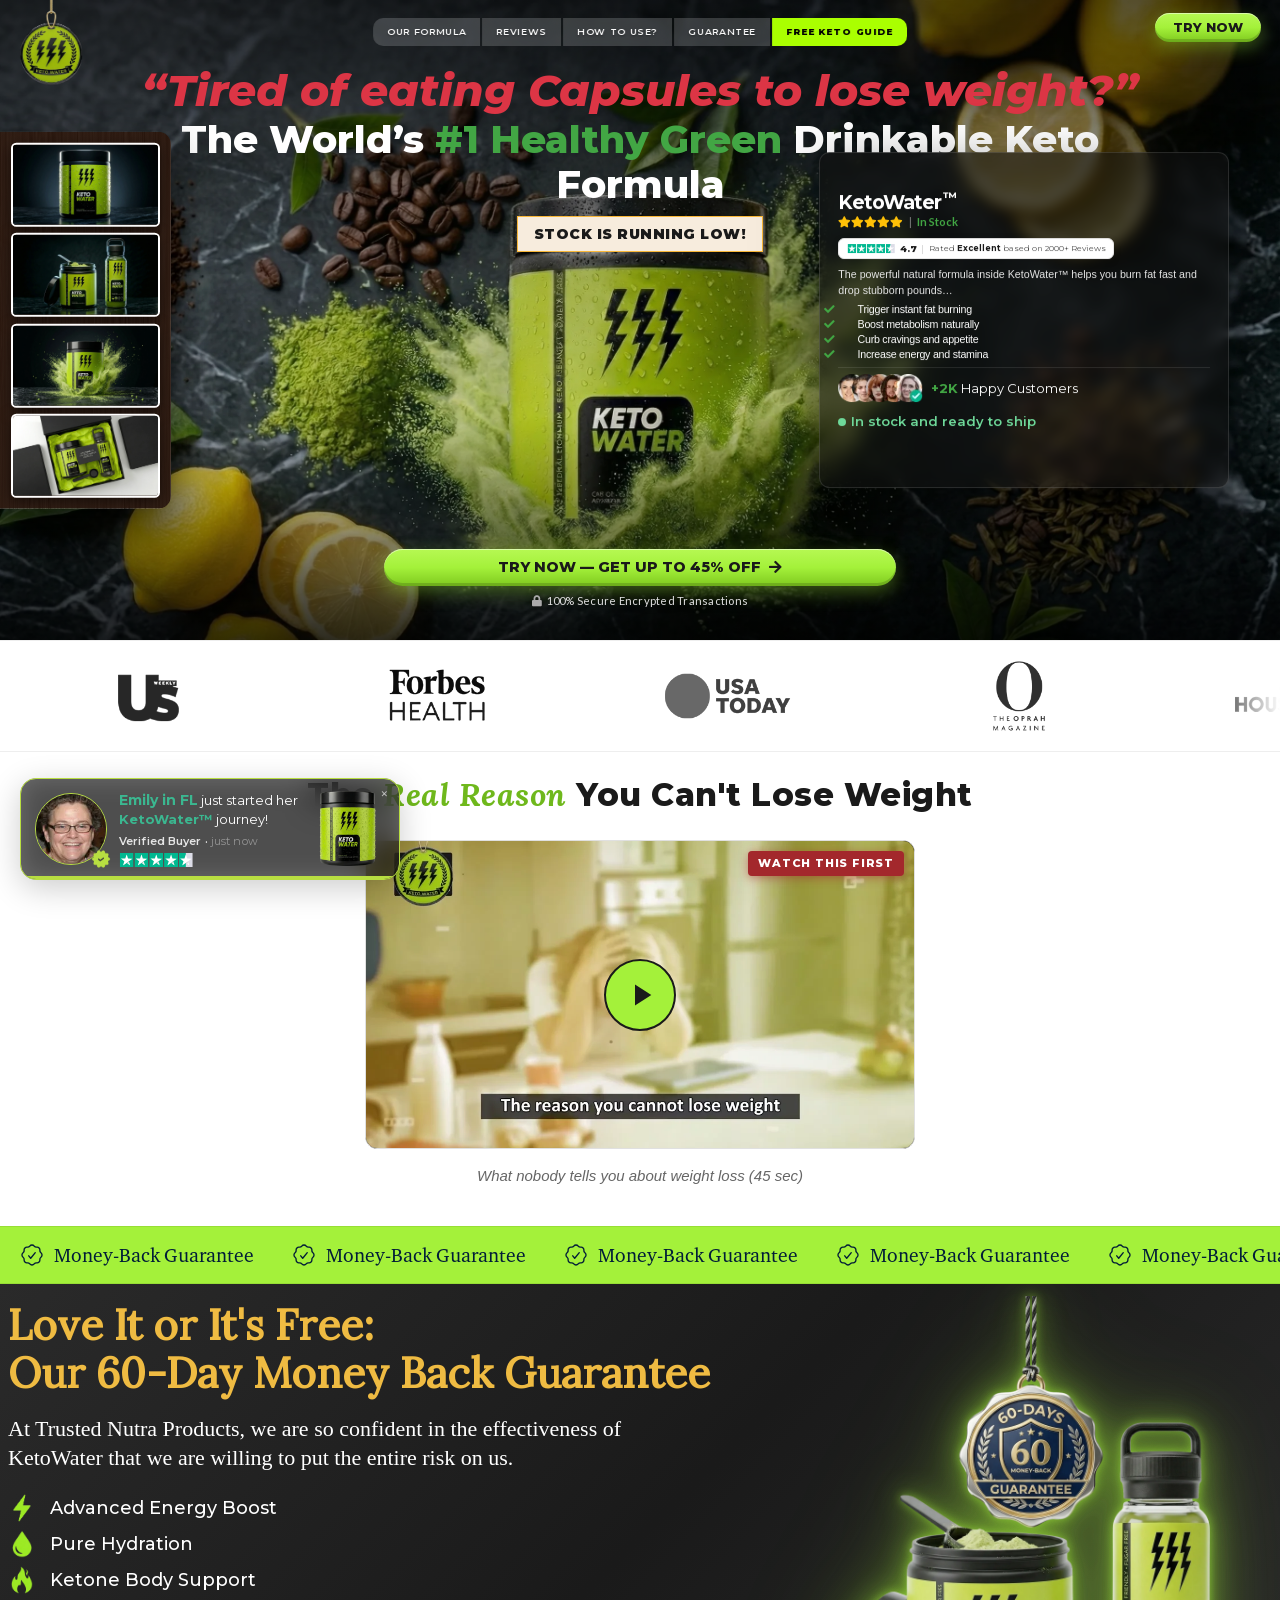
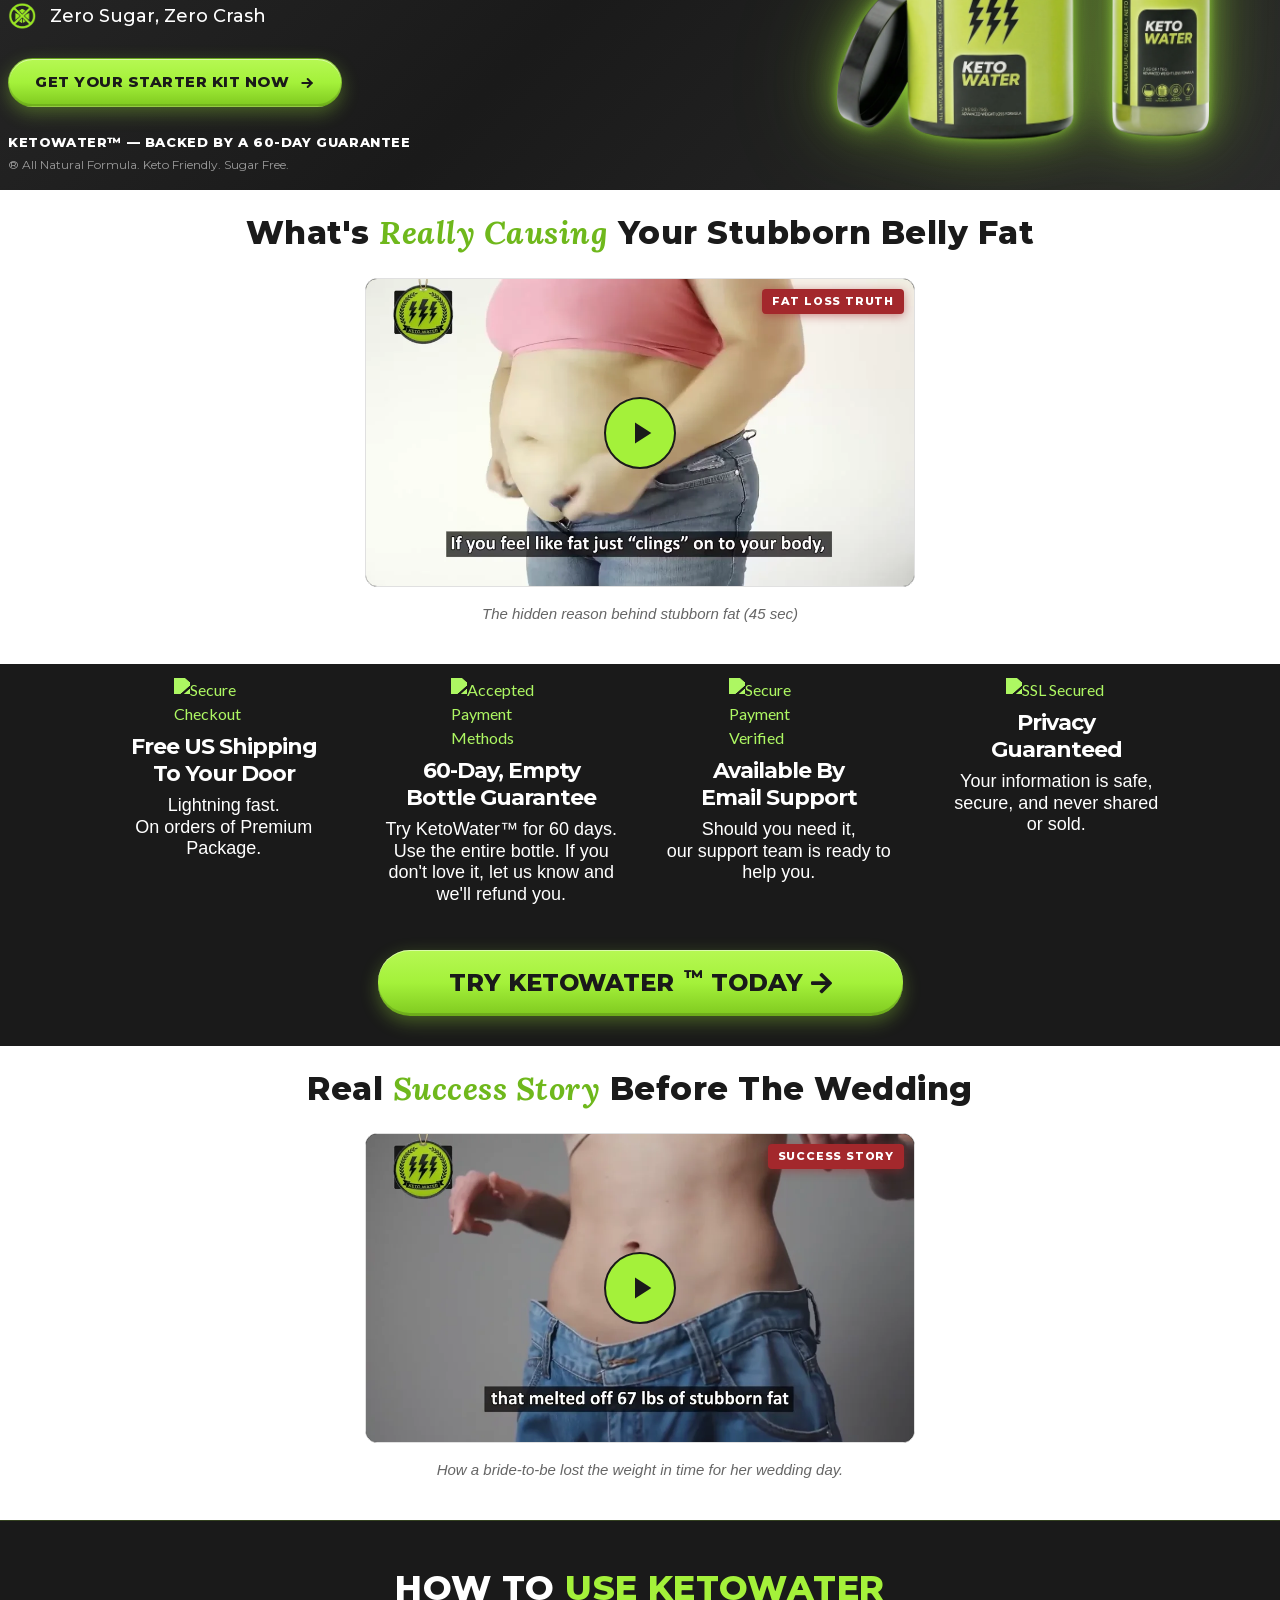
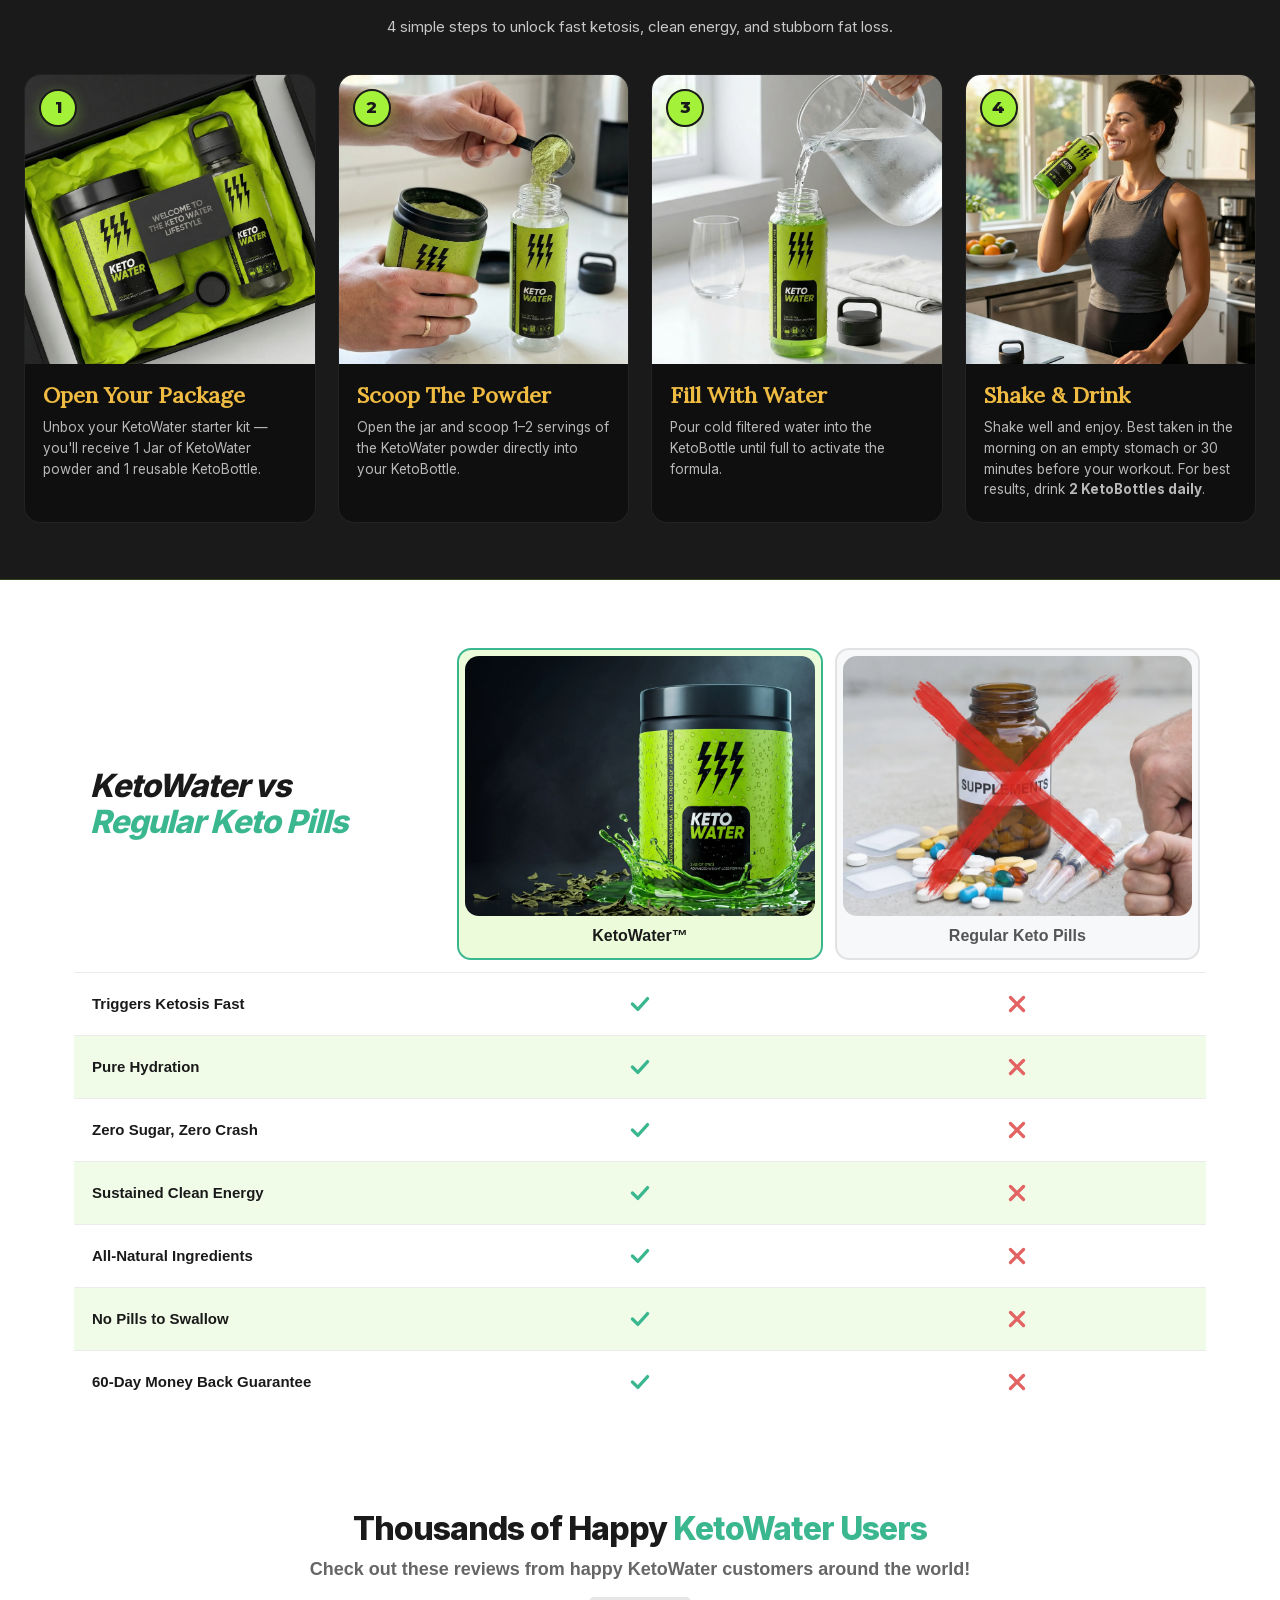
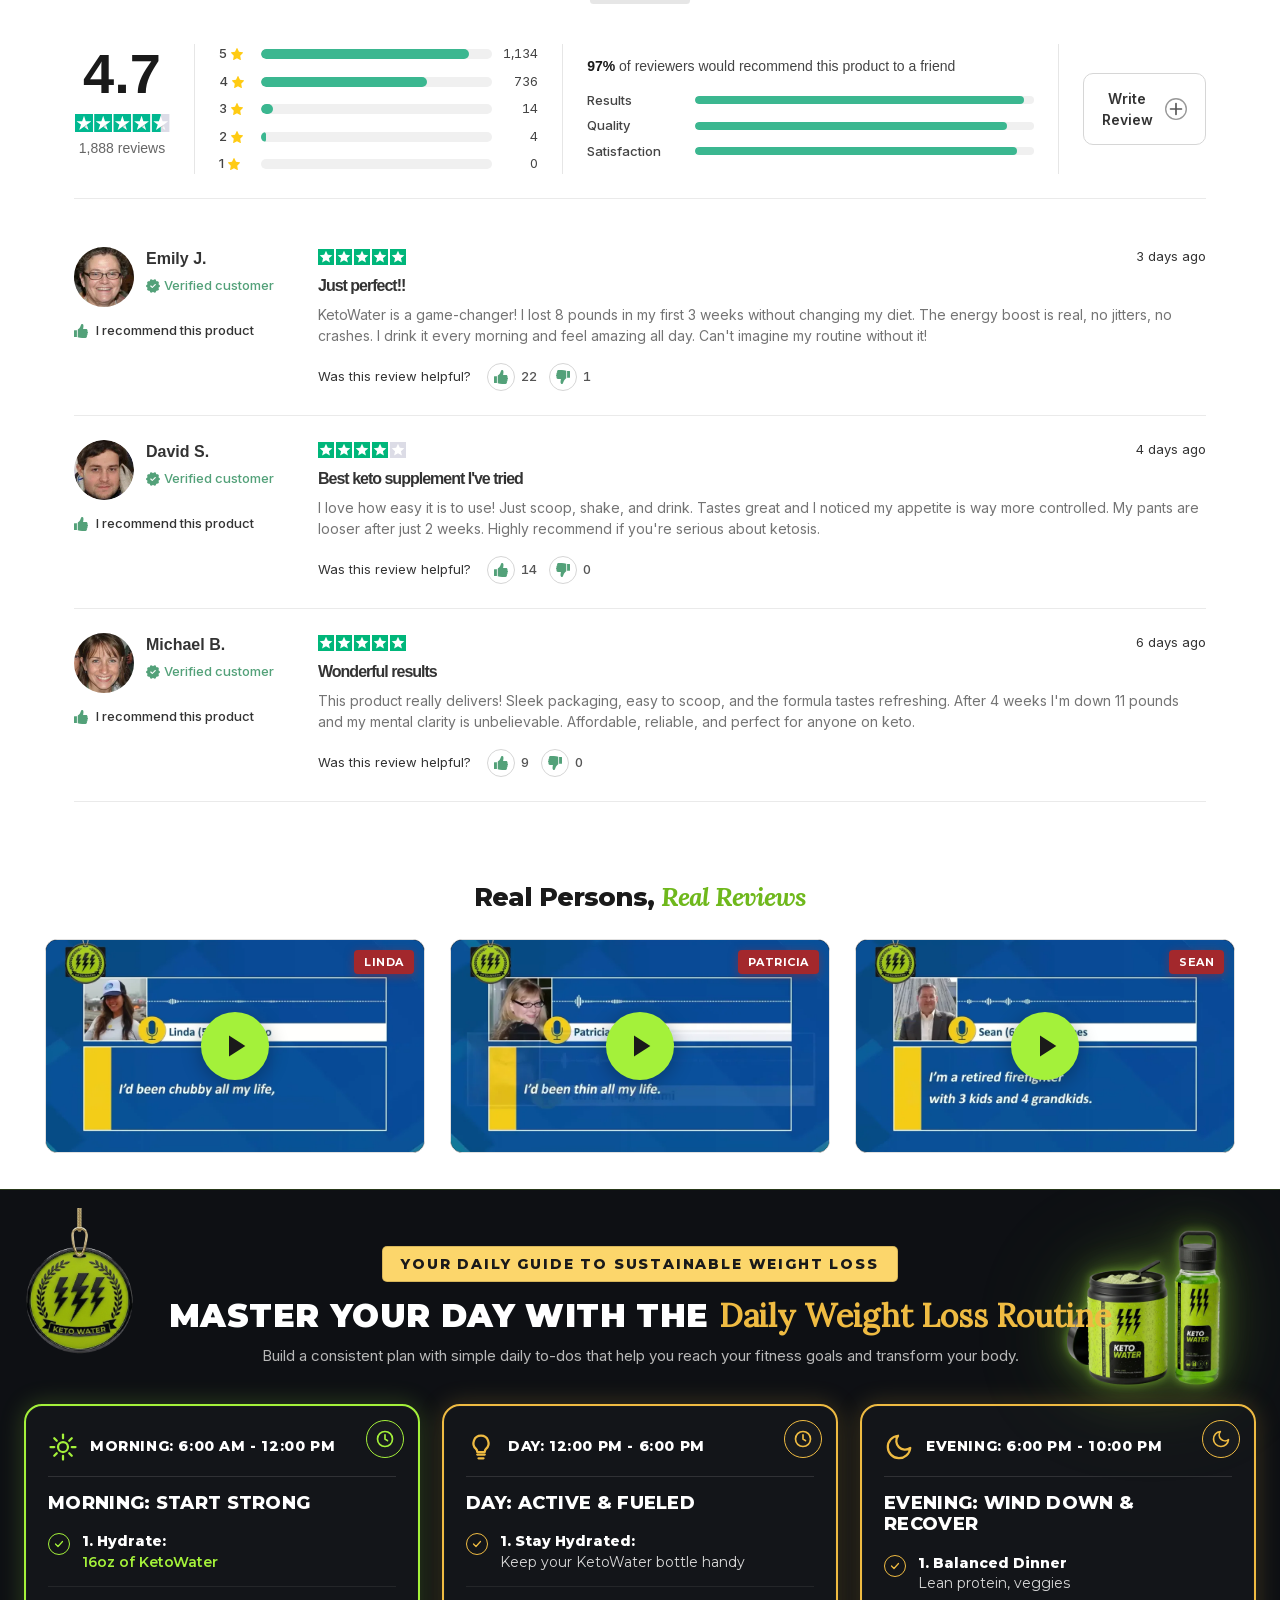
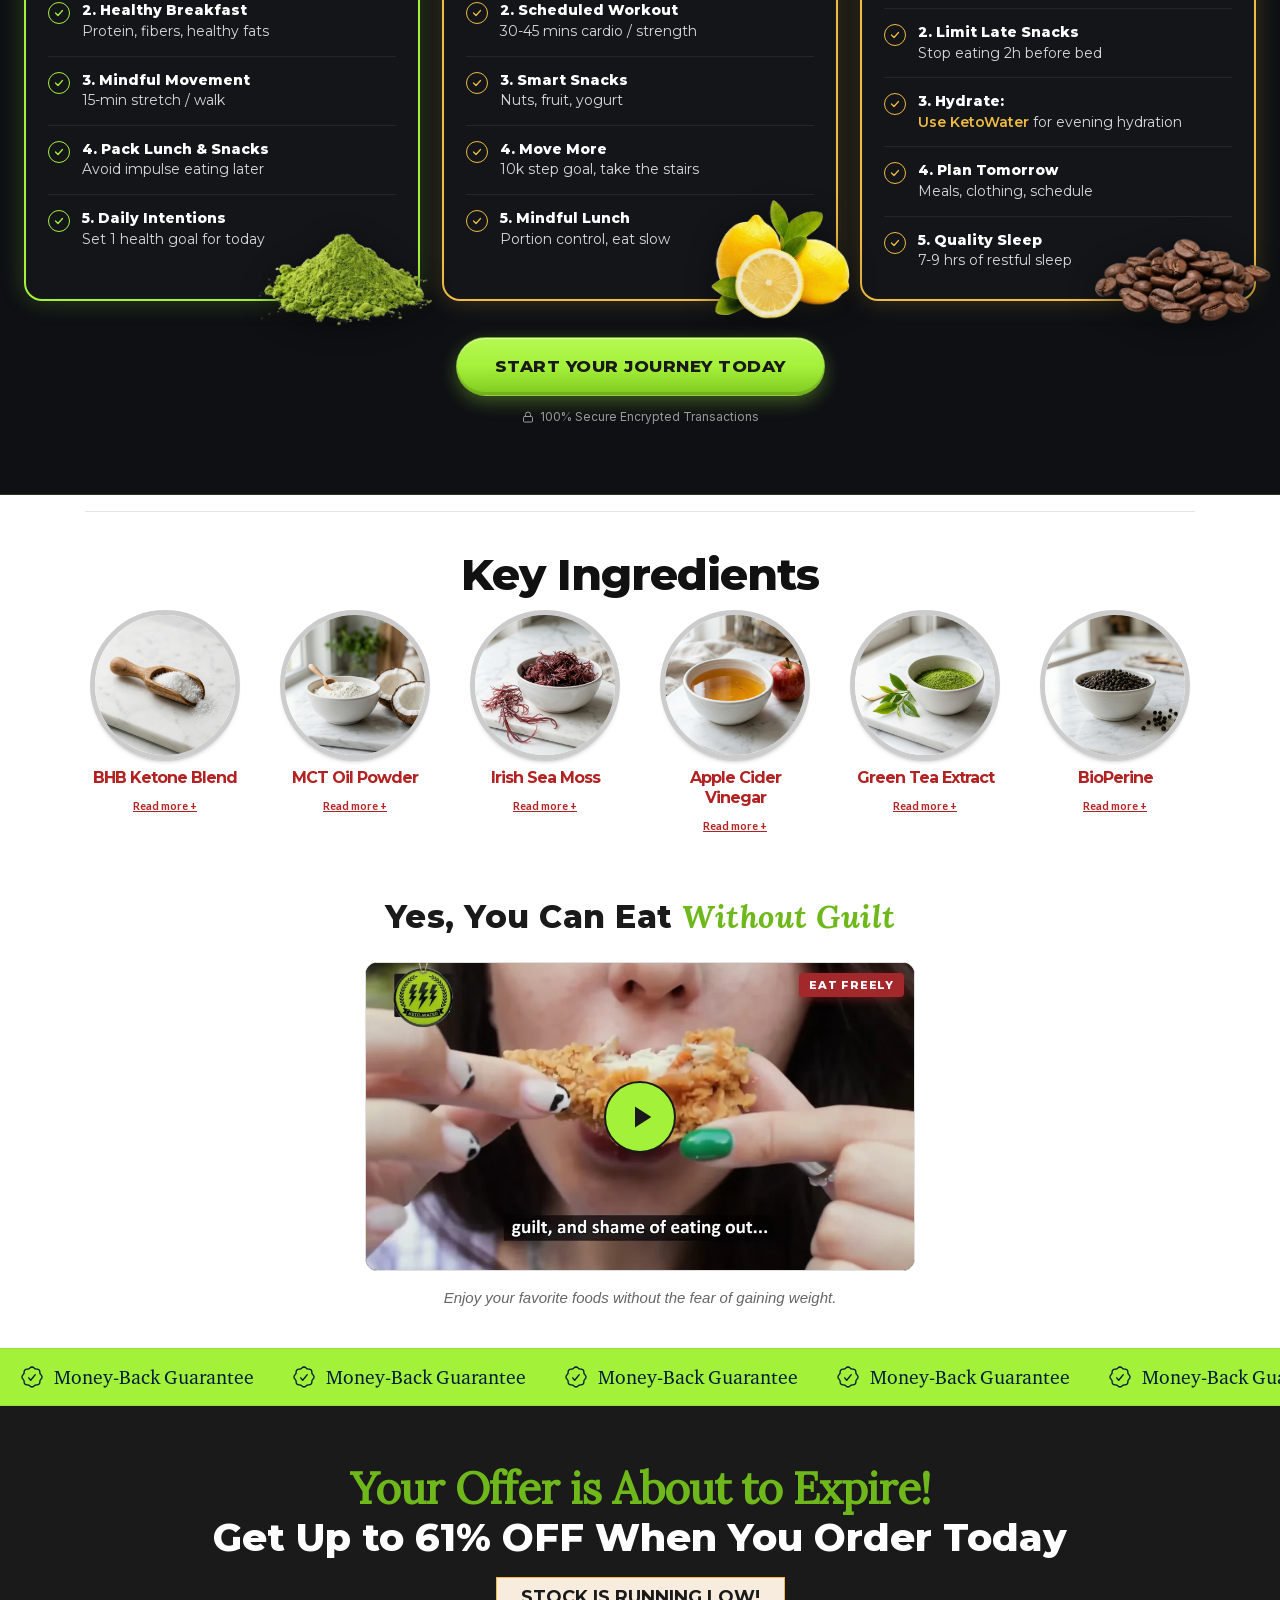
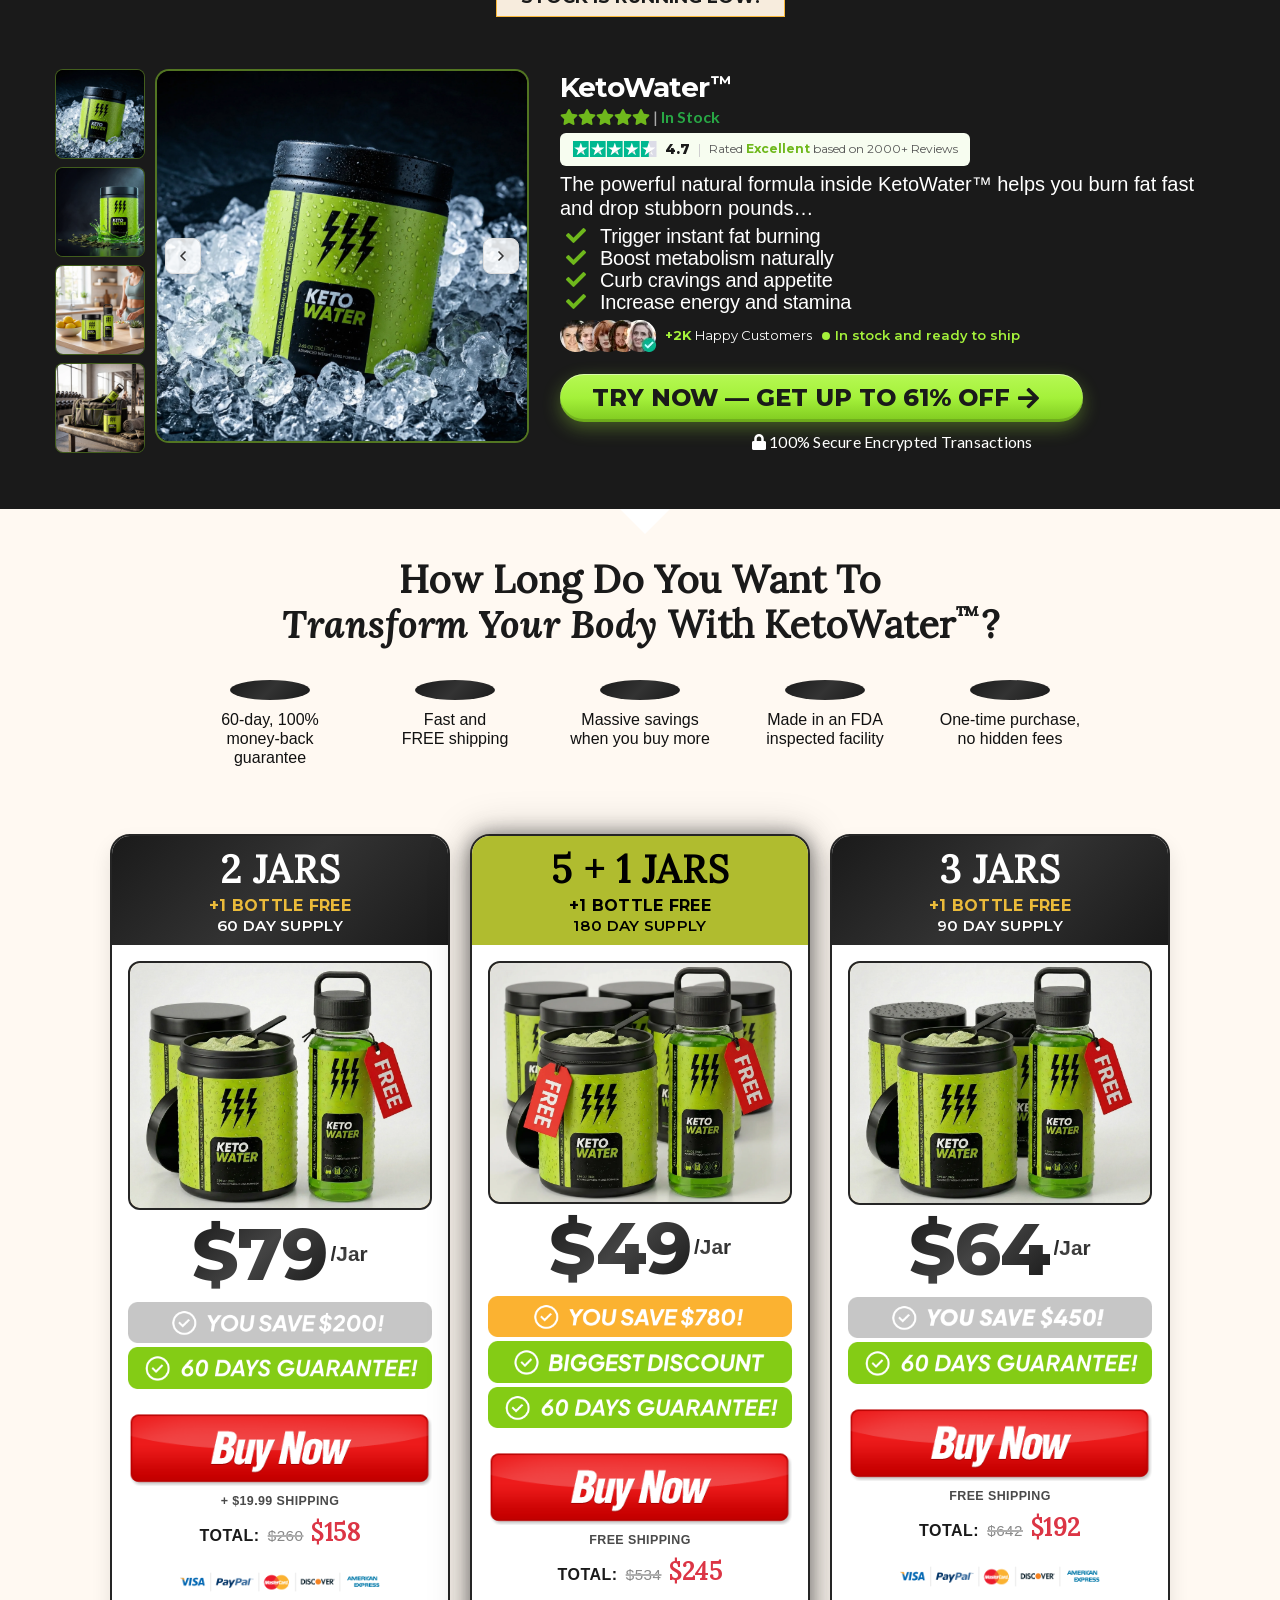
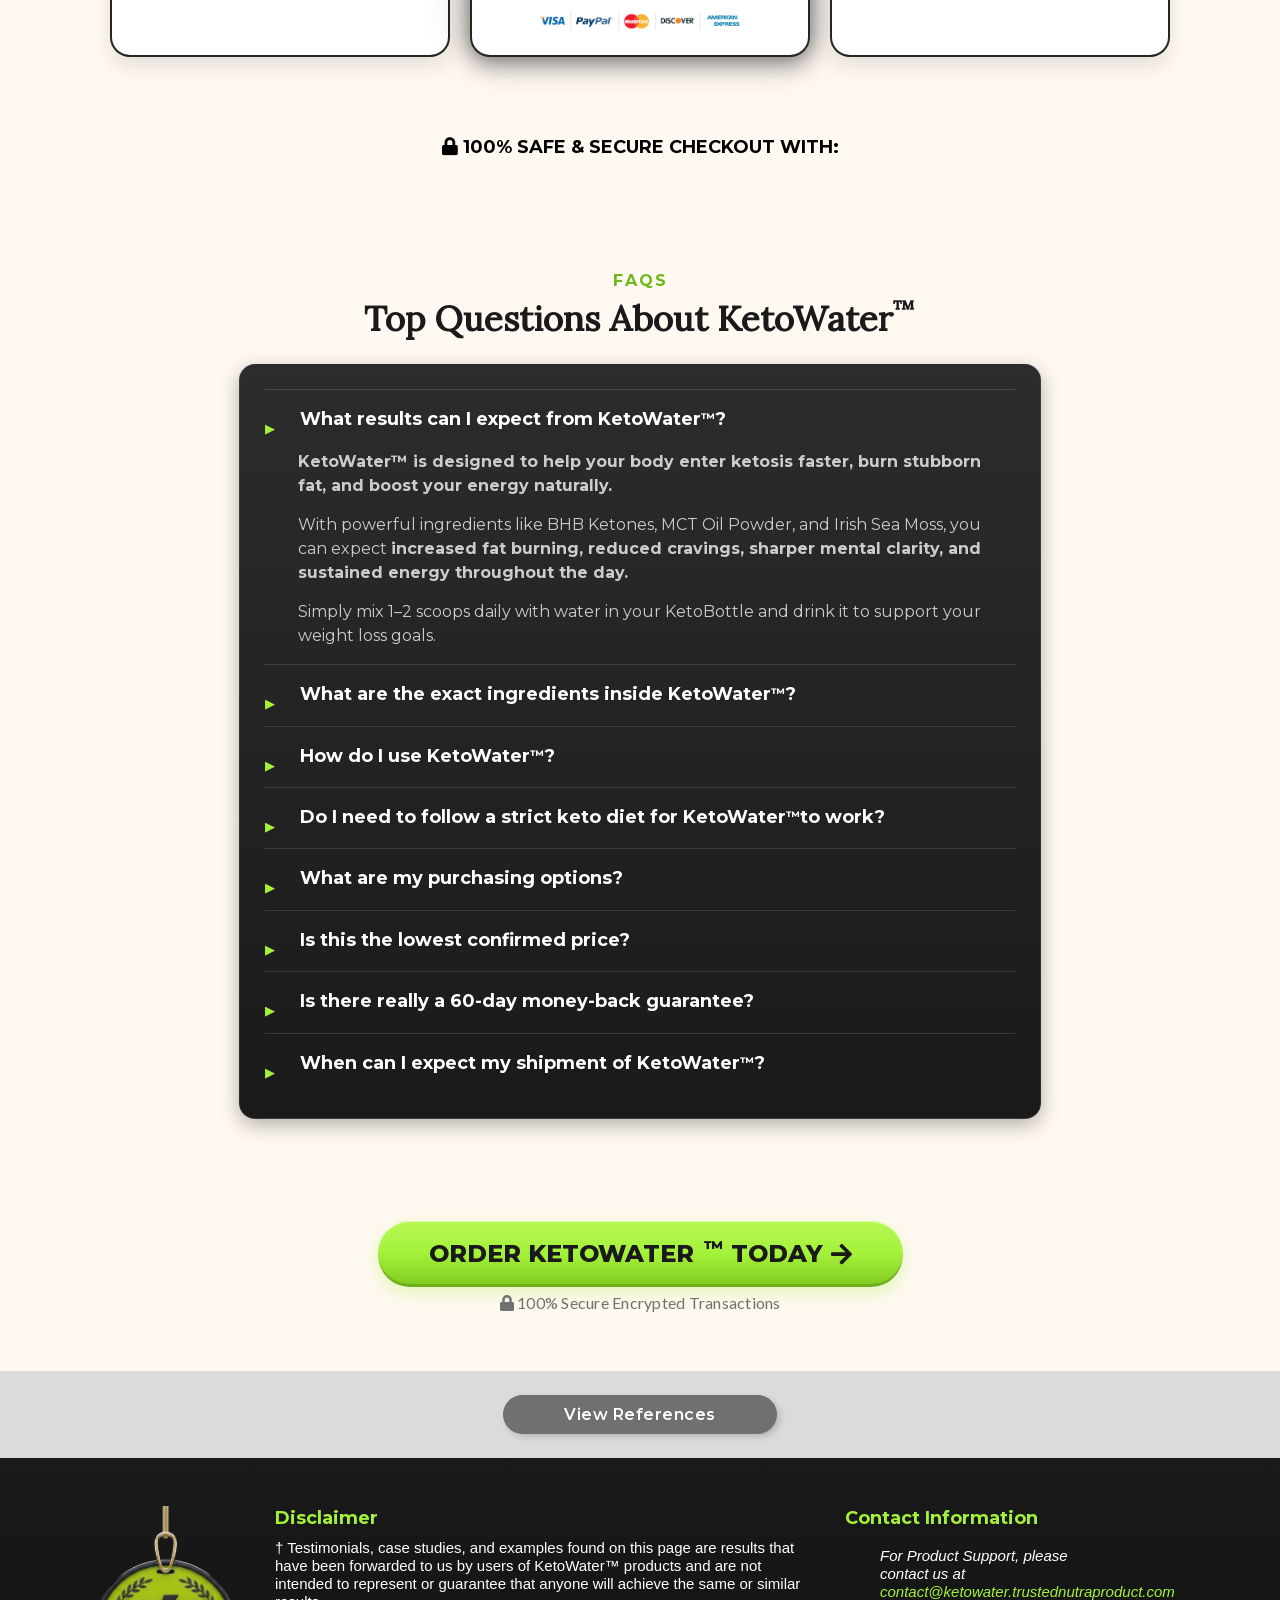
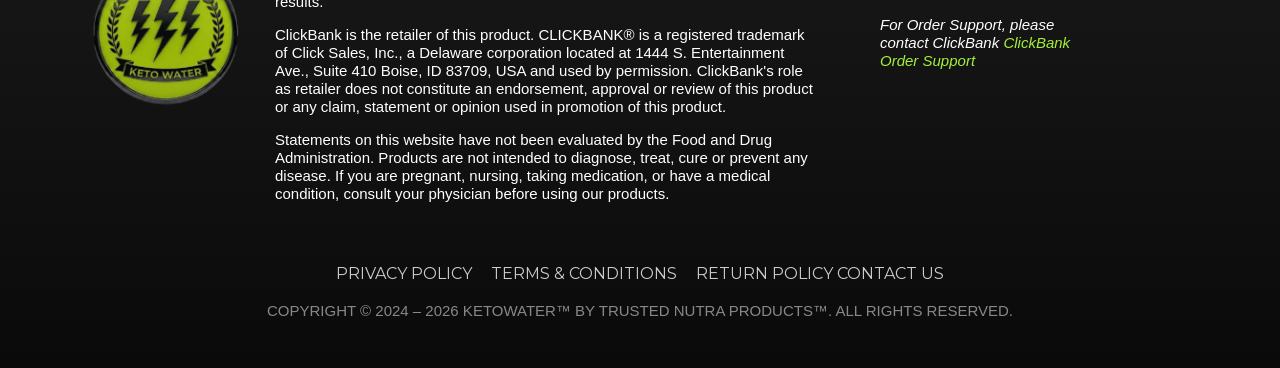
==== commit 1271bf40: "Fix YouTube player chrome — correct clip approach - top:0 (was -50px) — video no longer pushed up - " ====
--- a/index.html
+++ b/index.html
@@ -2520,7 +2520,8 @@
 .mv-title h3 .mv-highlight { color: #c8922a; font-style: italic; }
 @media (max-width: 768px) { .mv-title h3 { font-size: 18px; } }
 .mv-player { position: relative; max-width: 550px; margin: 0 auto 10px; border-radius: 10px; overflow: hidden; background: #111; box-shadow: 0 4px 20px rgba(0,0,0,0.12); cursor: pointer; aspect-ratio: 16/9; }
-.mv-player iframe { position:absolute; top:-50px; left:0; width:100%; height:calc(100% + 50px); border:none; }
+.mv-player iframe { position:absolute; top:0; left:0; width:100%; height:calc(100% + 60px); border:none; }
+.mv-player::before { content:''; position:absolute; top:0; left:0; right:0; height:50px; background:#111; z-index:1; pointer-events:none; }
 .mv-player video { width: 100%; height: 100%; display: block; object-fit: cover; background: #111; }
 .mv-yt-player { display: none; position: absolute; top: 0; left: 0; width: 100%; height: 100%; pointer-events: none; background: #111; }
 .mv-yt-player.active { display: block; }
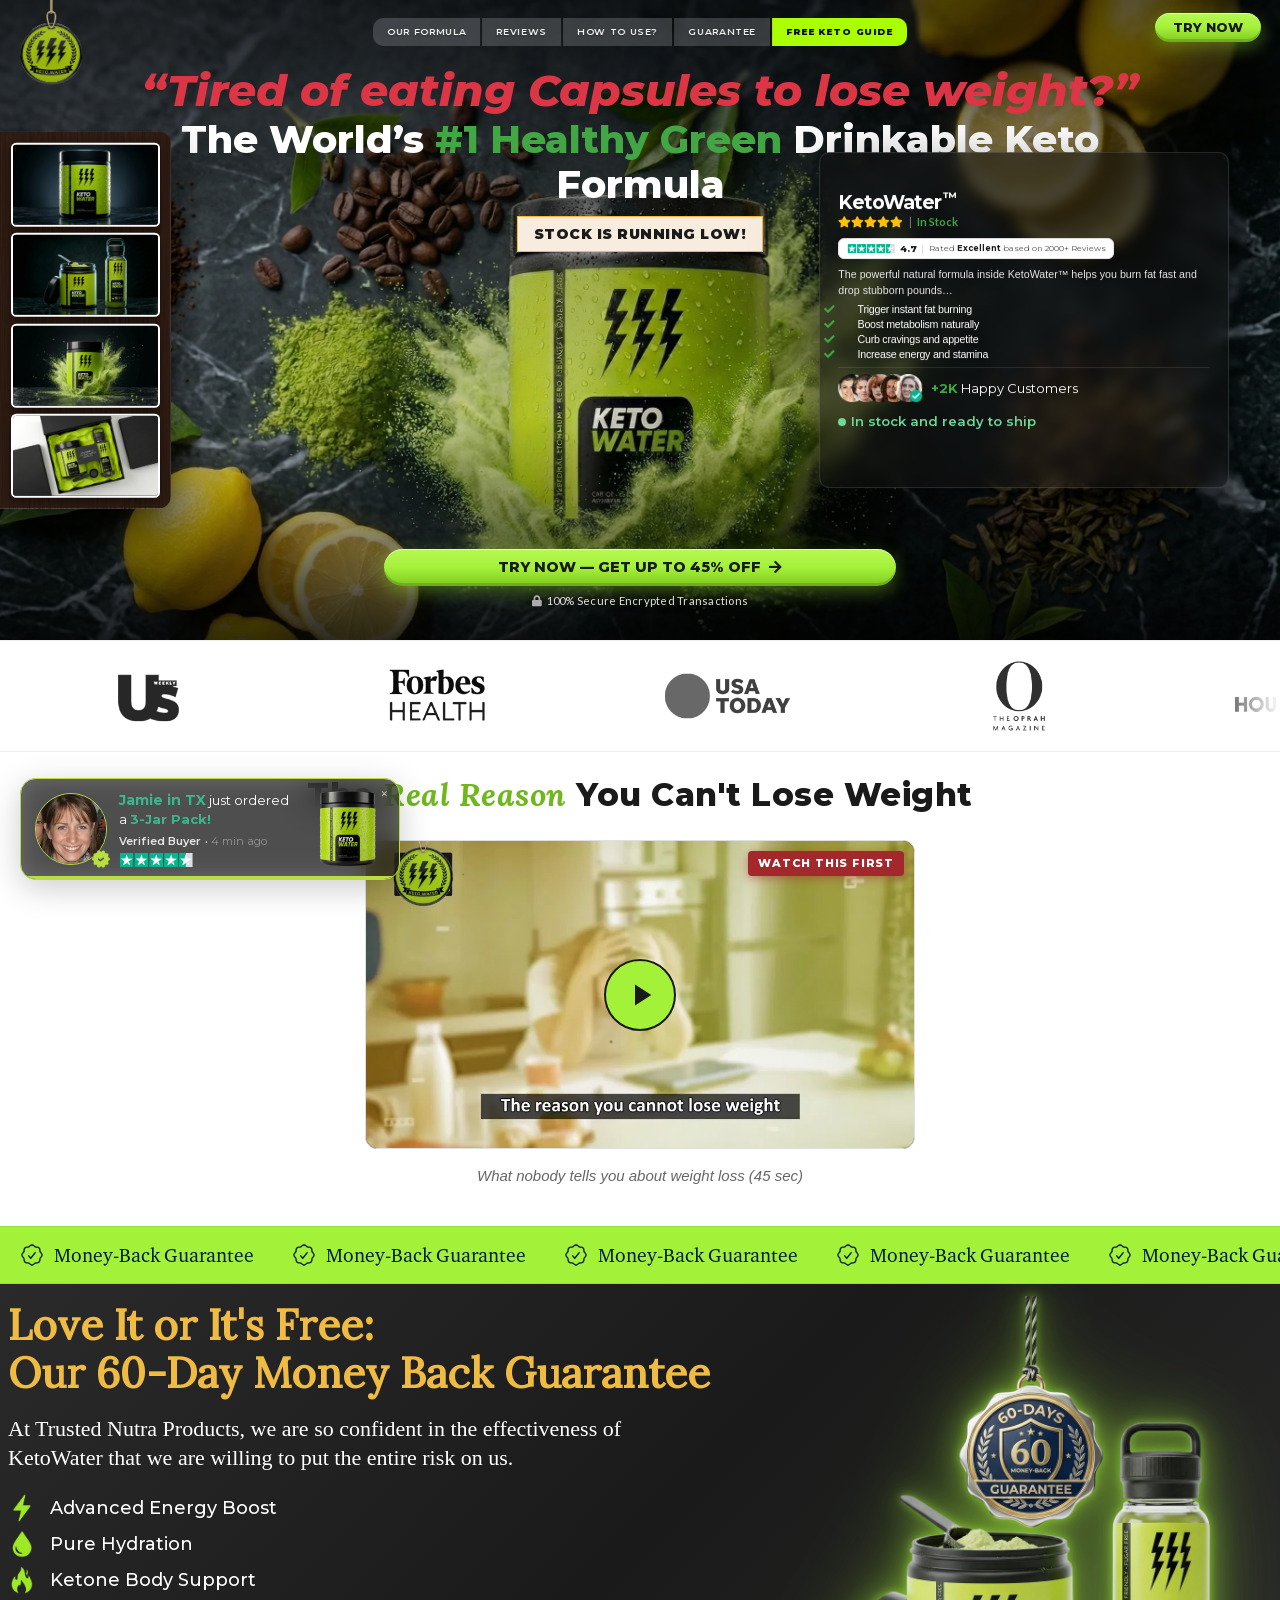
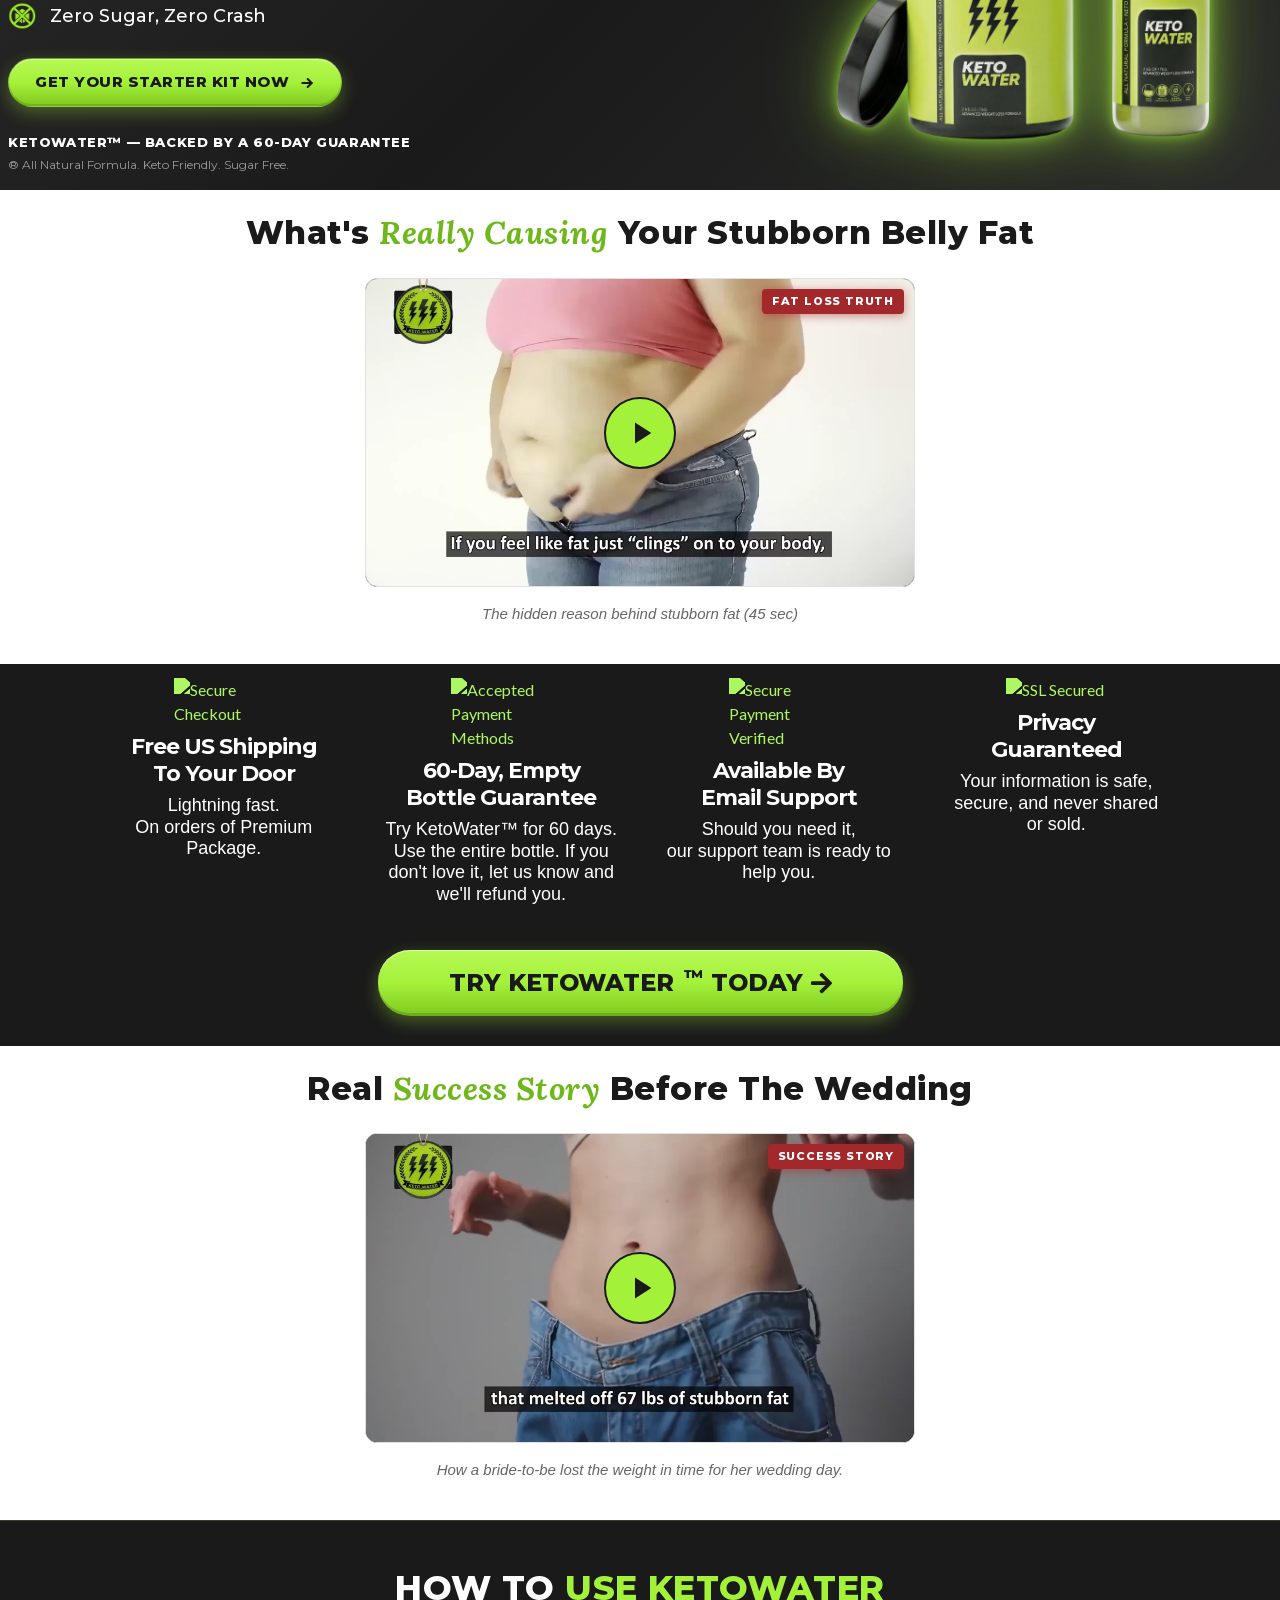
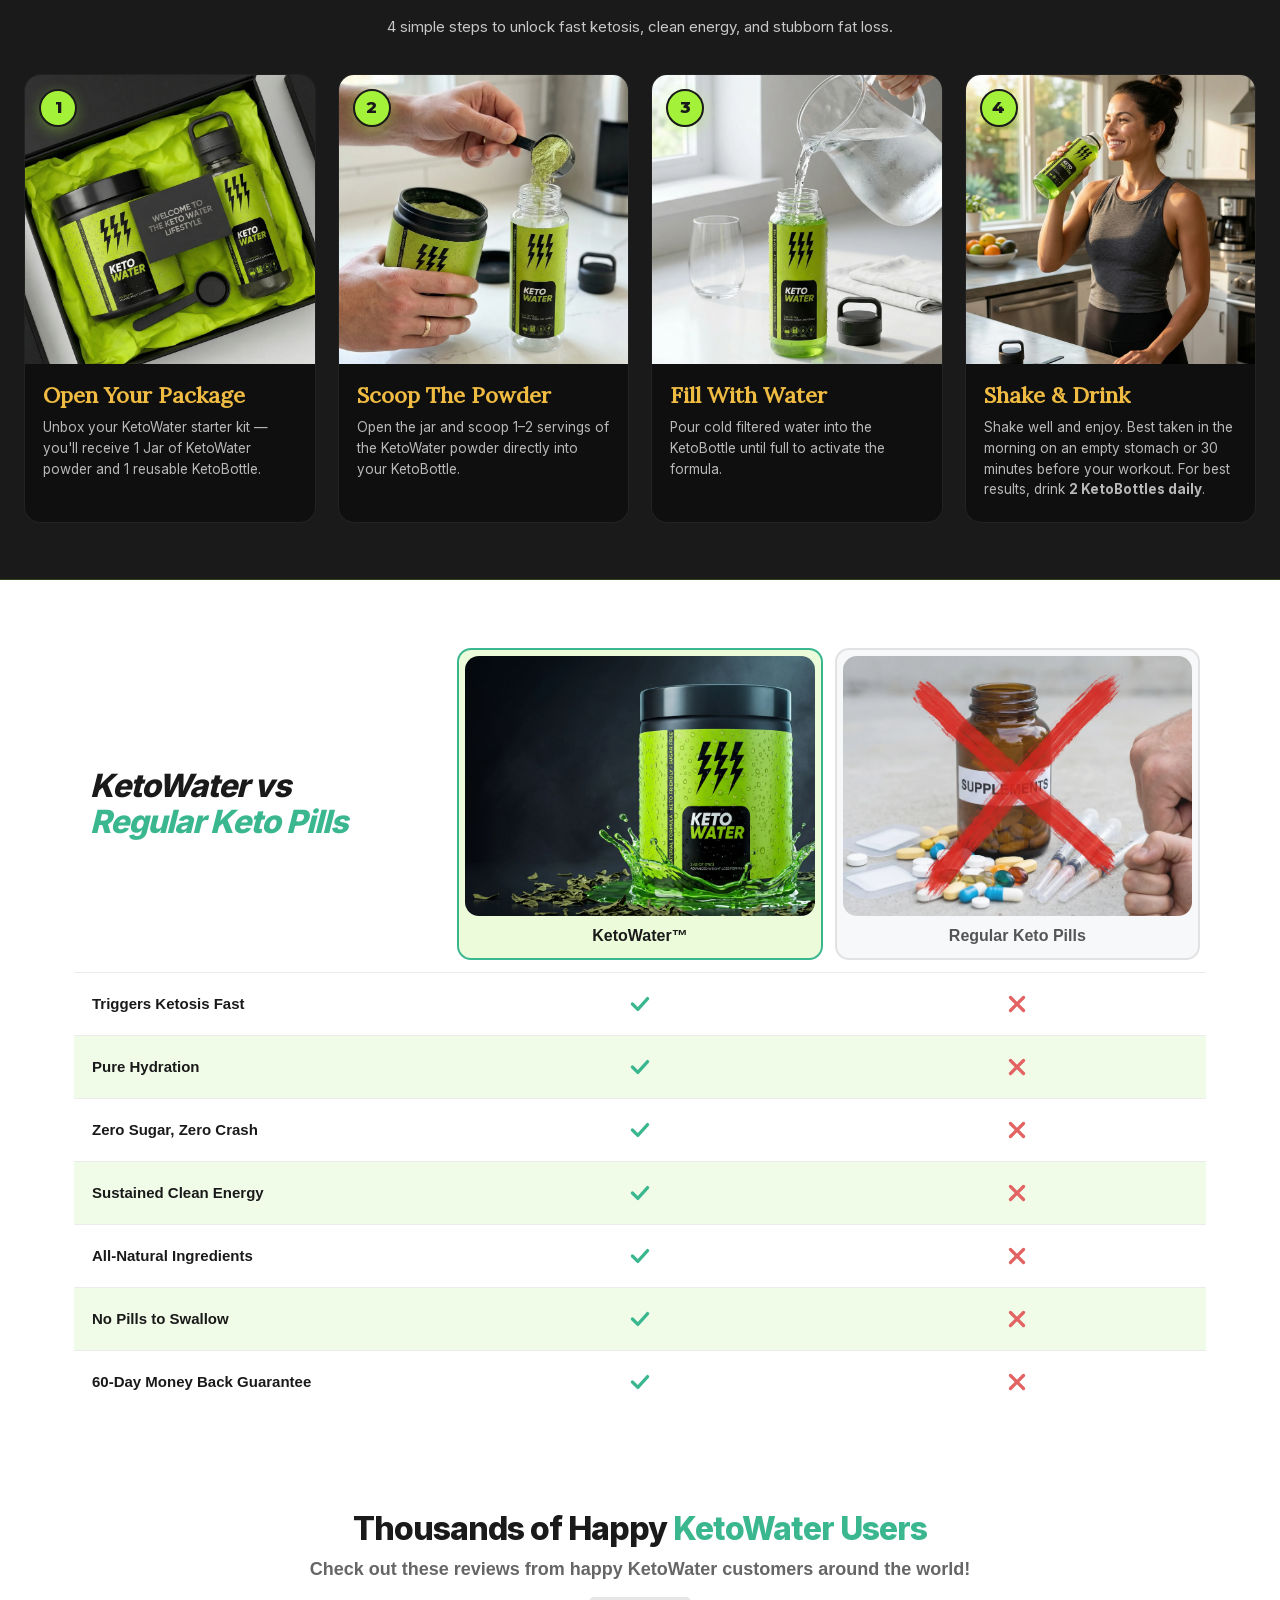
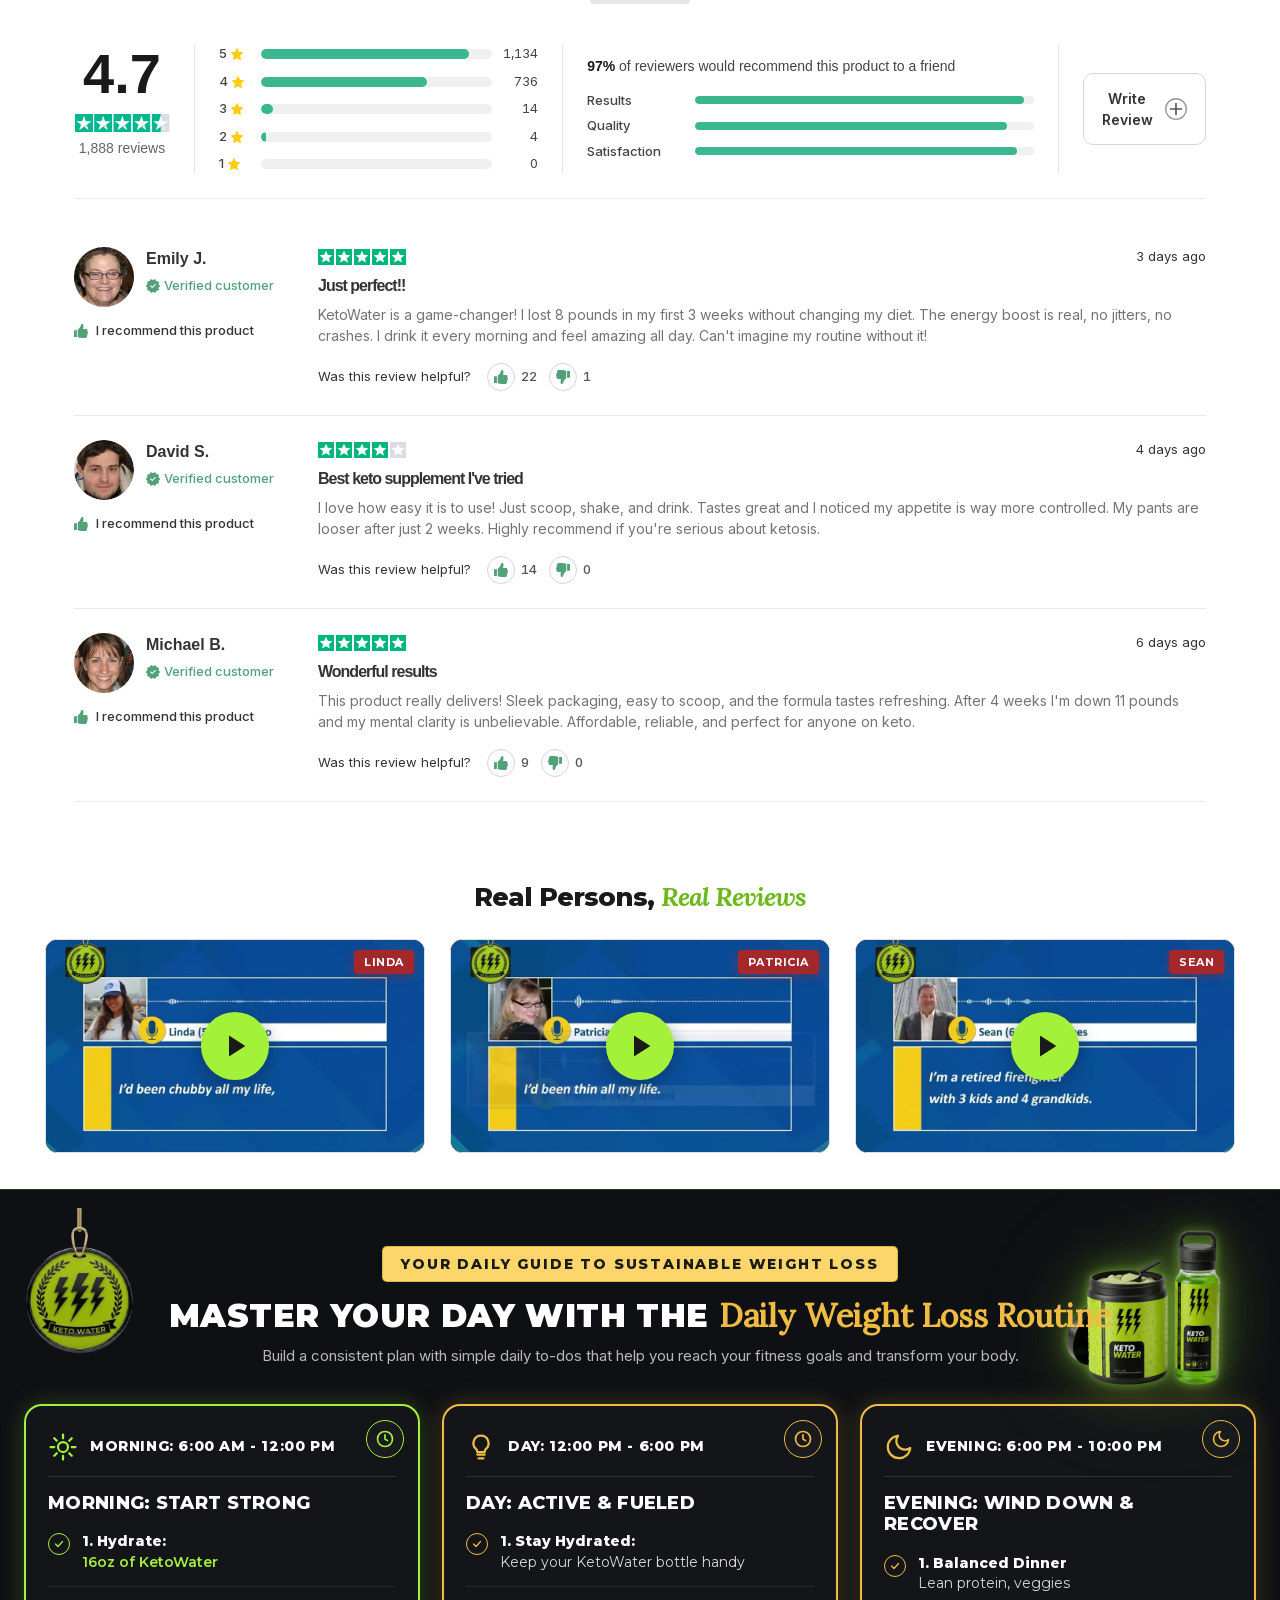
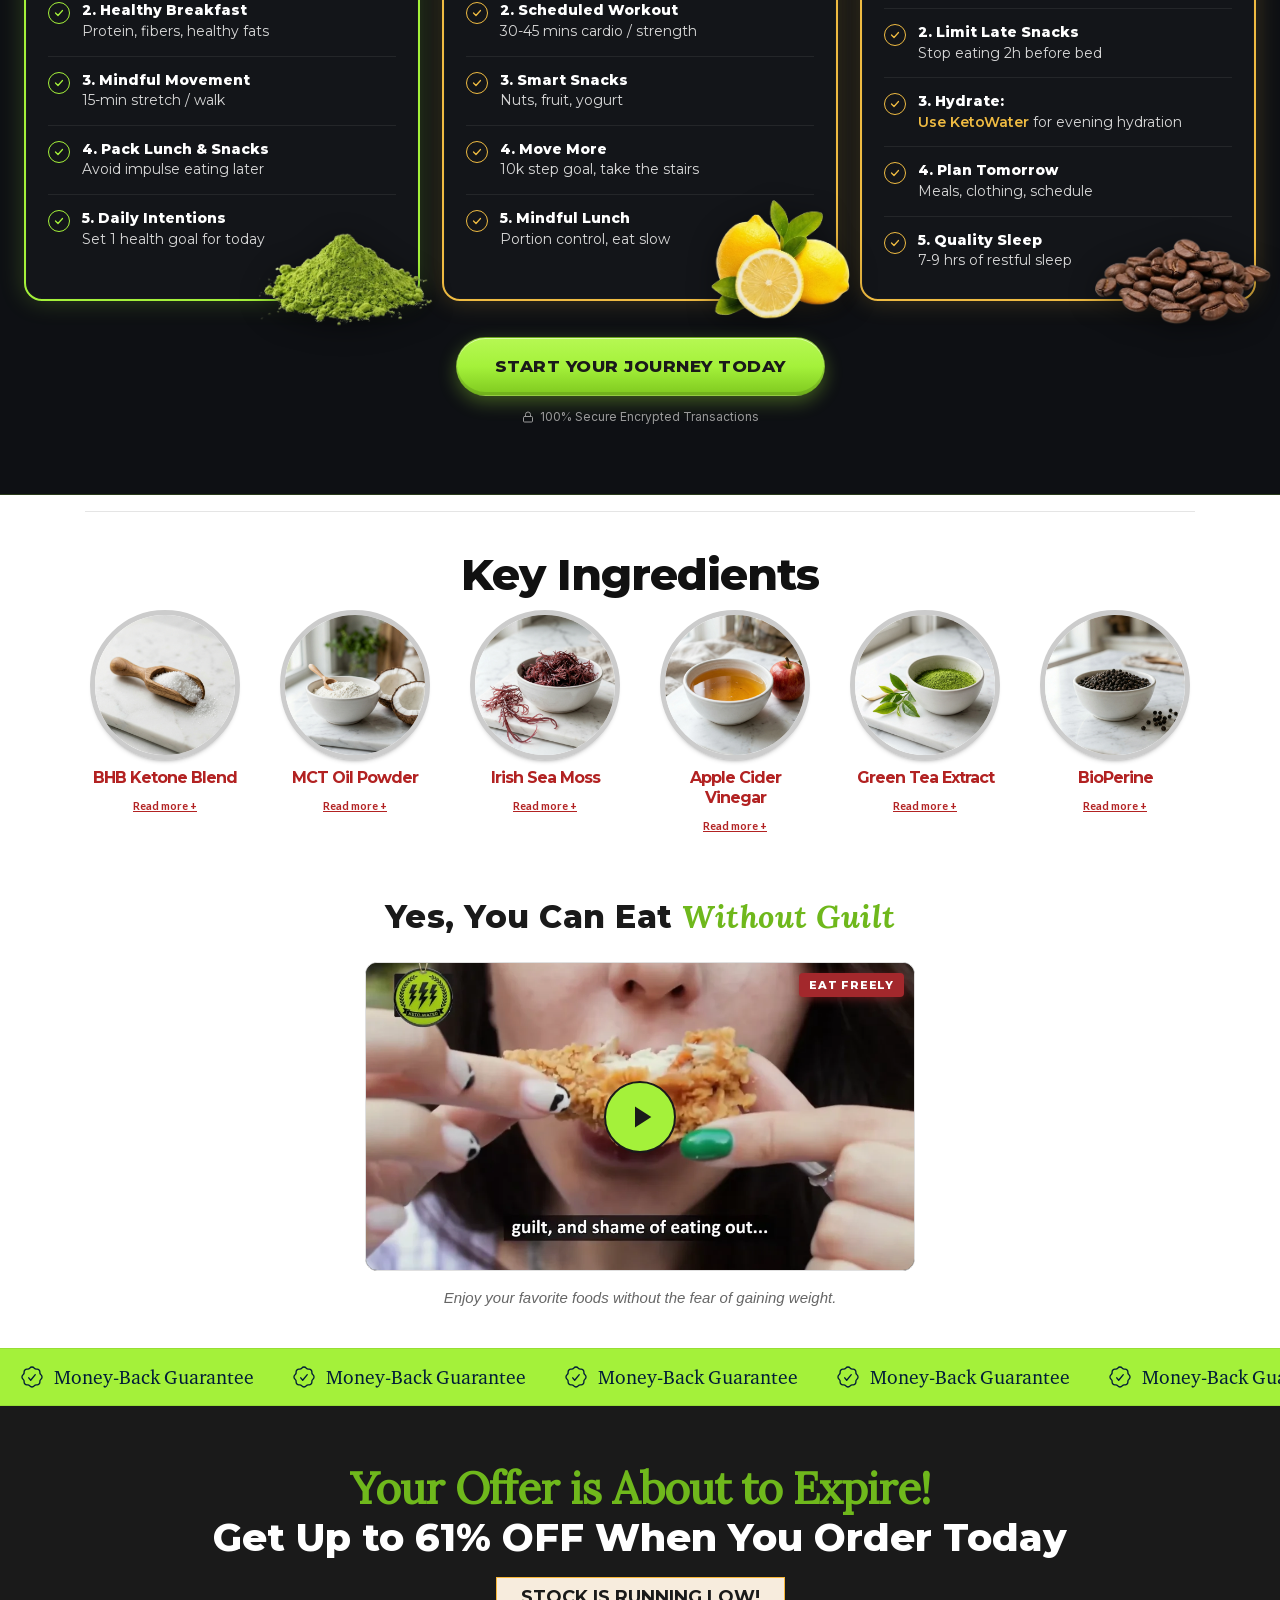
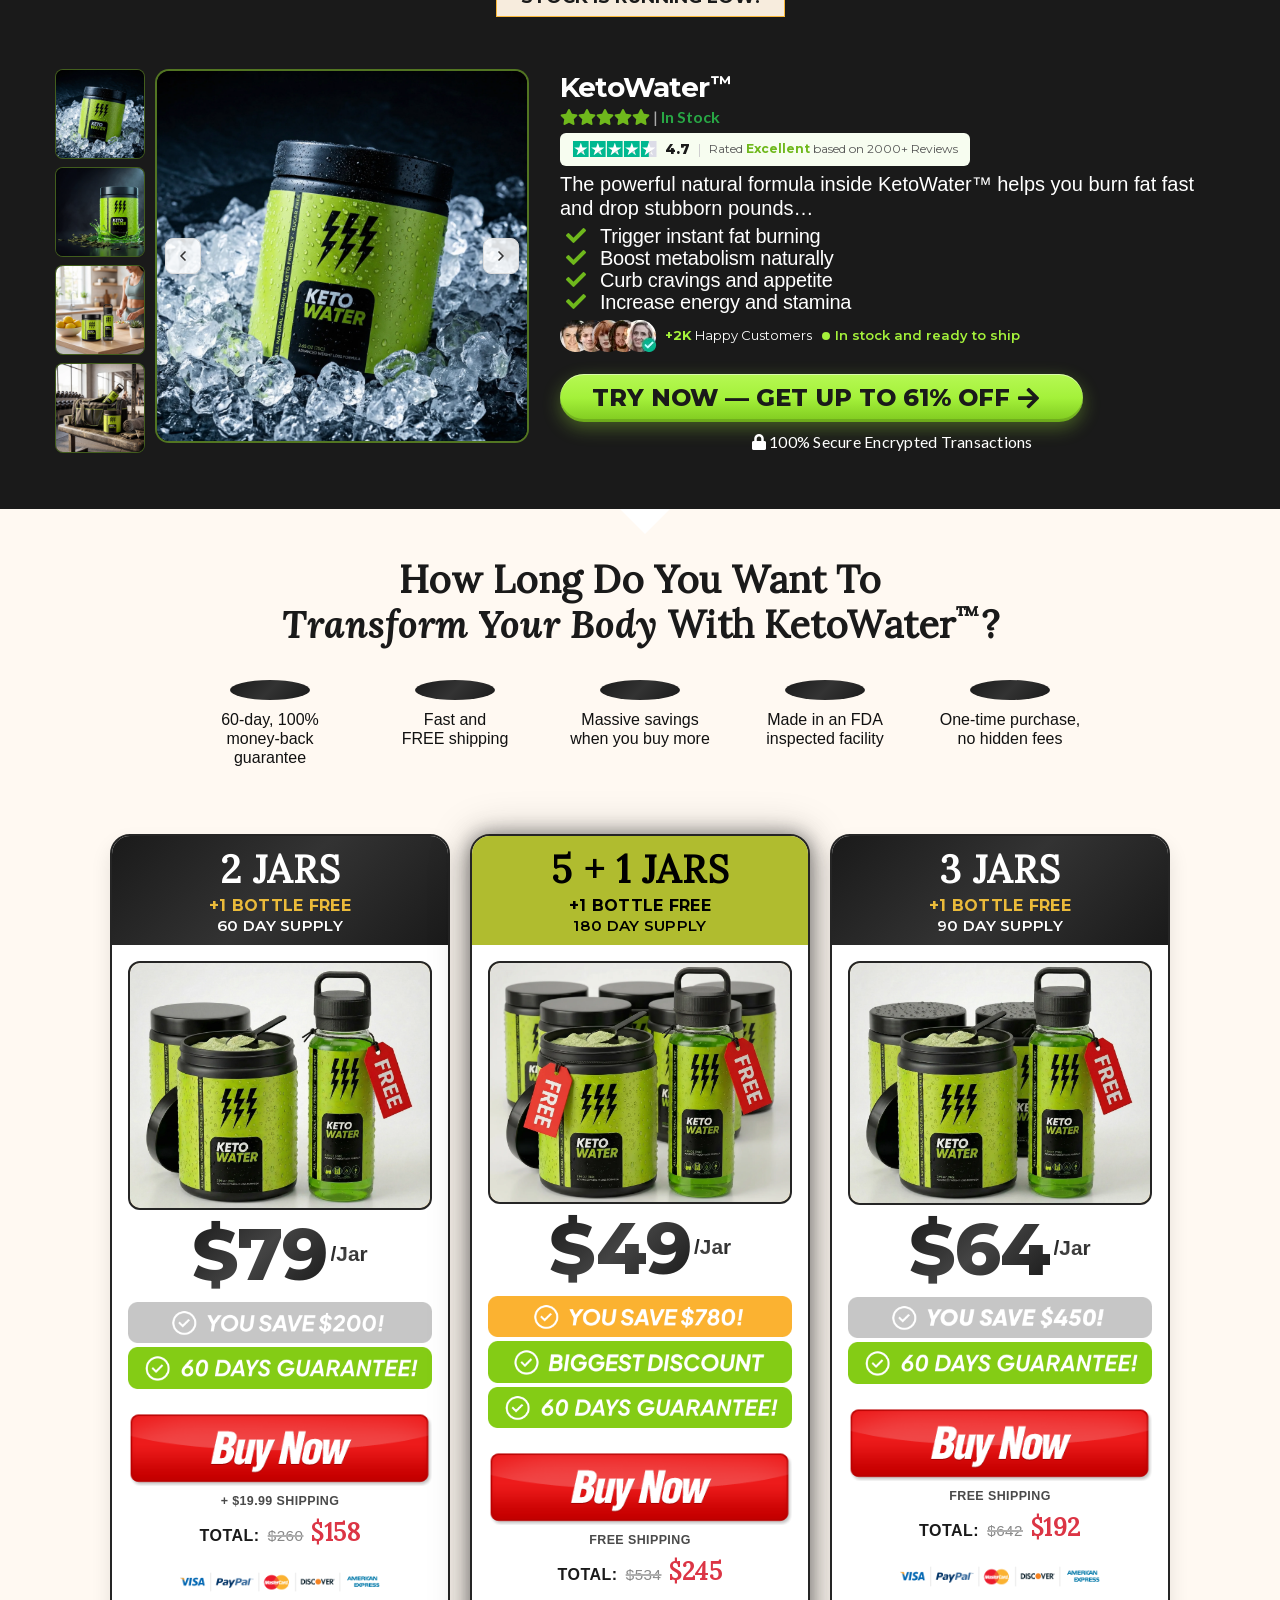
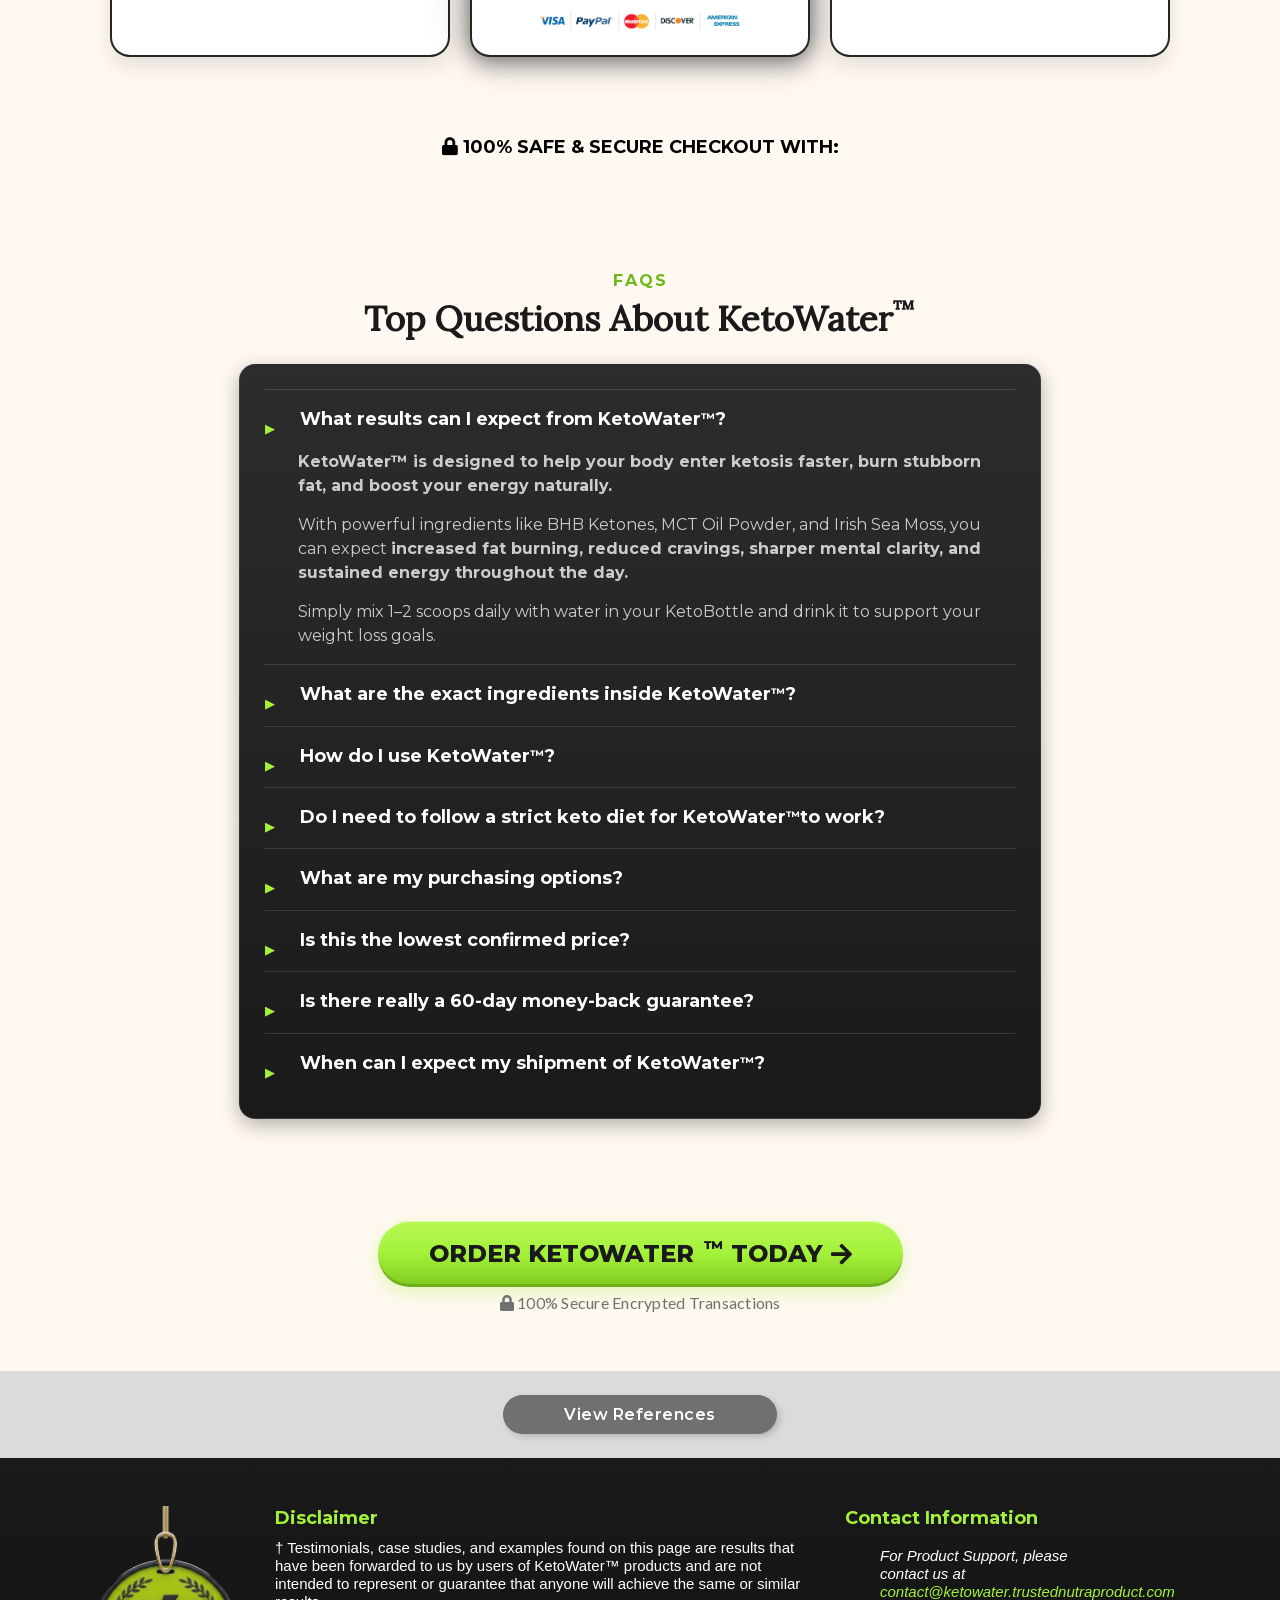
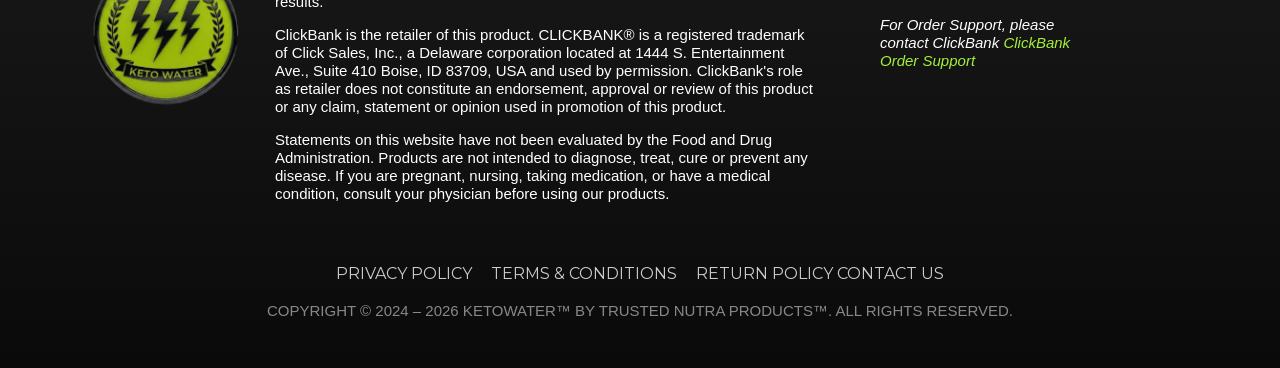
==== commit 31f1e1da: "Remove ::before black mask from all pages Only keep bottom overflow clip (height:calc(100%+60px)) to" ====
--- a/index.html
+++ b/index.html
@@ -2521,7 +2521,6 @@
 @media (max-width: 768px) { .mv-title h3 { font-size: 18px; } }
 .mv-player { position: relative; max-width: 550px; margin: 0 auto 10px; border-radius: 10px; overflow: hidden; background: #111; box-shadow: 0 4px 20px rgba(0,0,0,0.12); cursor: pointer; aspect-ratio: 16/9; }
 .mv-player iframe { position:absolute; top:0; left:0; width:100%; height:calc(100% + 60px); border:none; }
-.mv-player::before { content:''; position:absolute; top:0; left:0; right:0; height:50px; background:#111; z-index:1; pointer-events:none; }
 .mv-player video { width: 100%; height: 100%; display: block; object-fit: cover; background: #111; }
 .mv-yt-player { display: none; position: absolute; top: 0; left: 0; width: 100%; height: 100%; pointer-events: none; background: #111; }
 .mv-yt-player.active { display: block; }
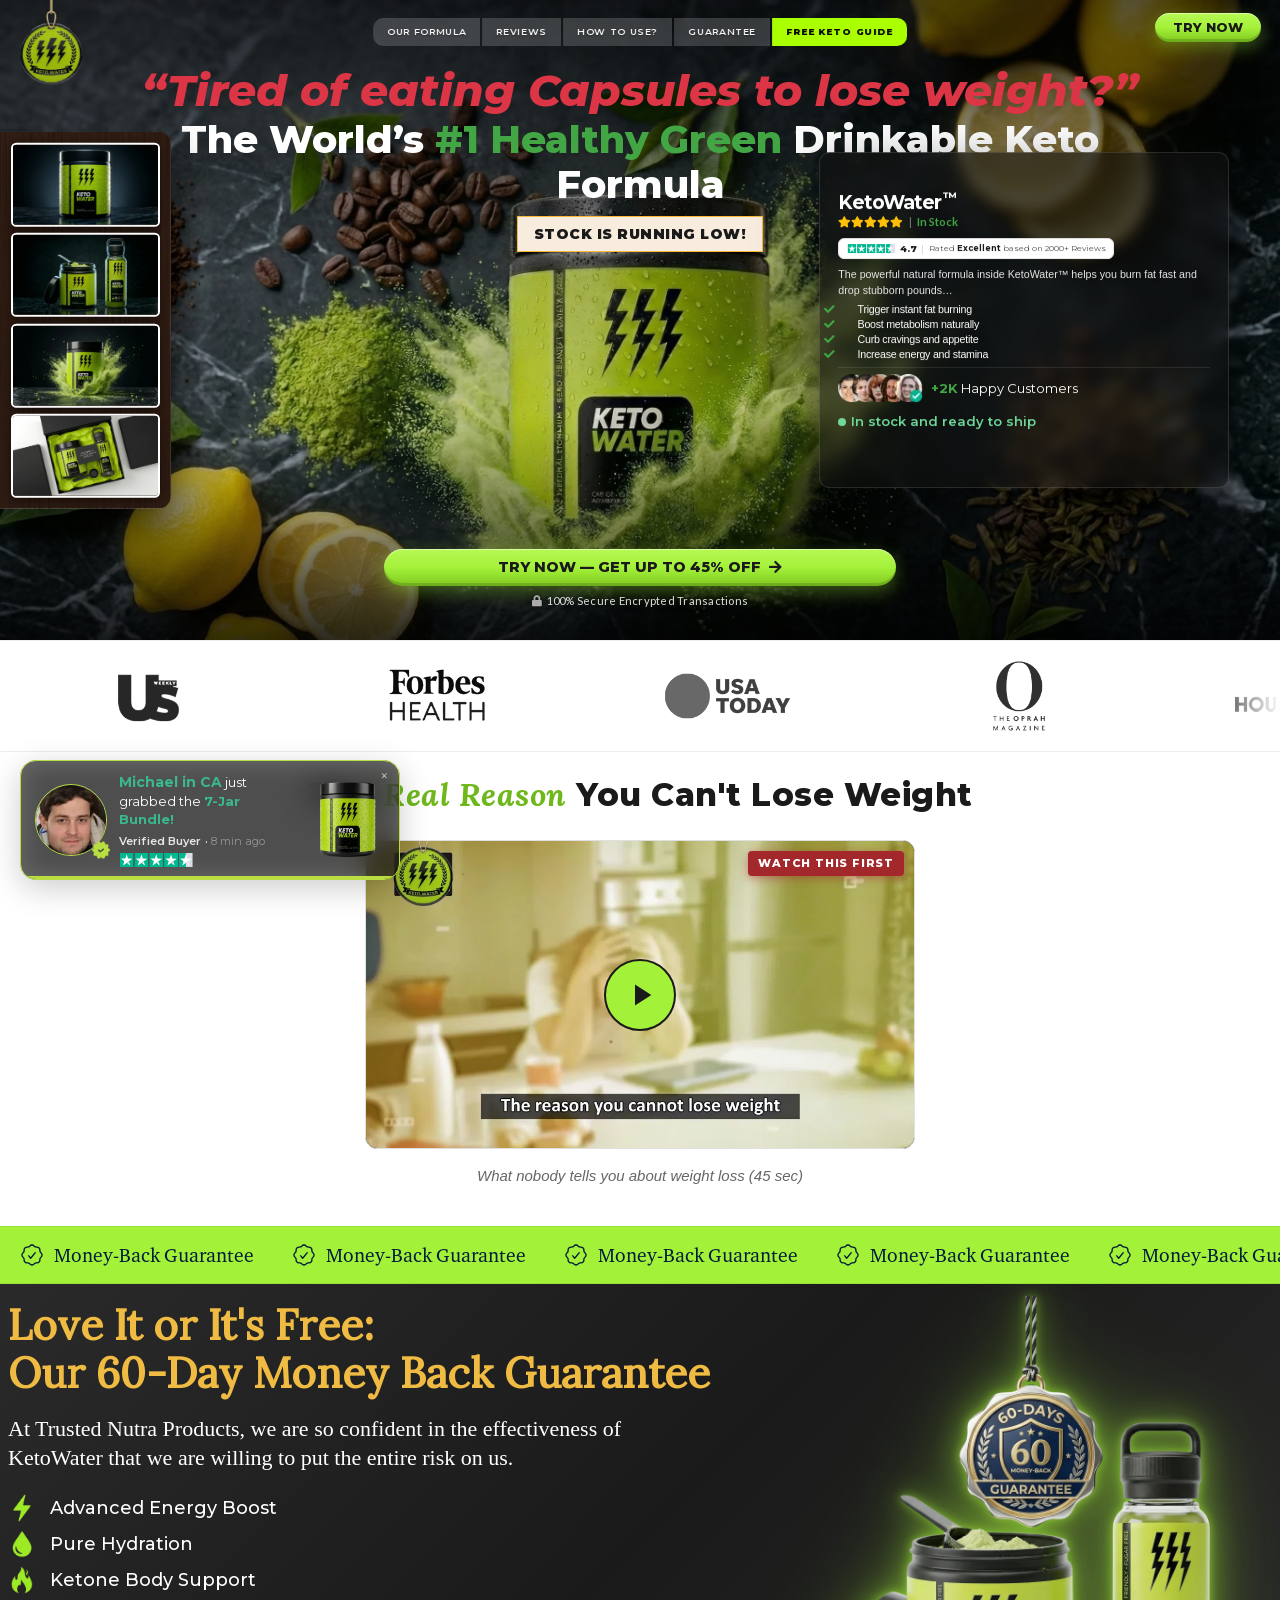
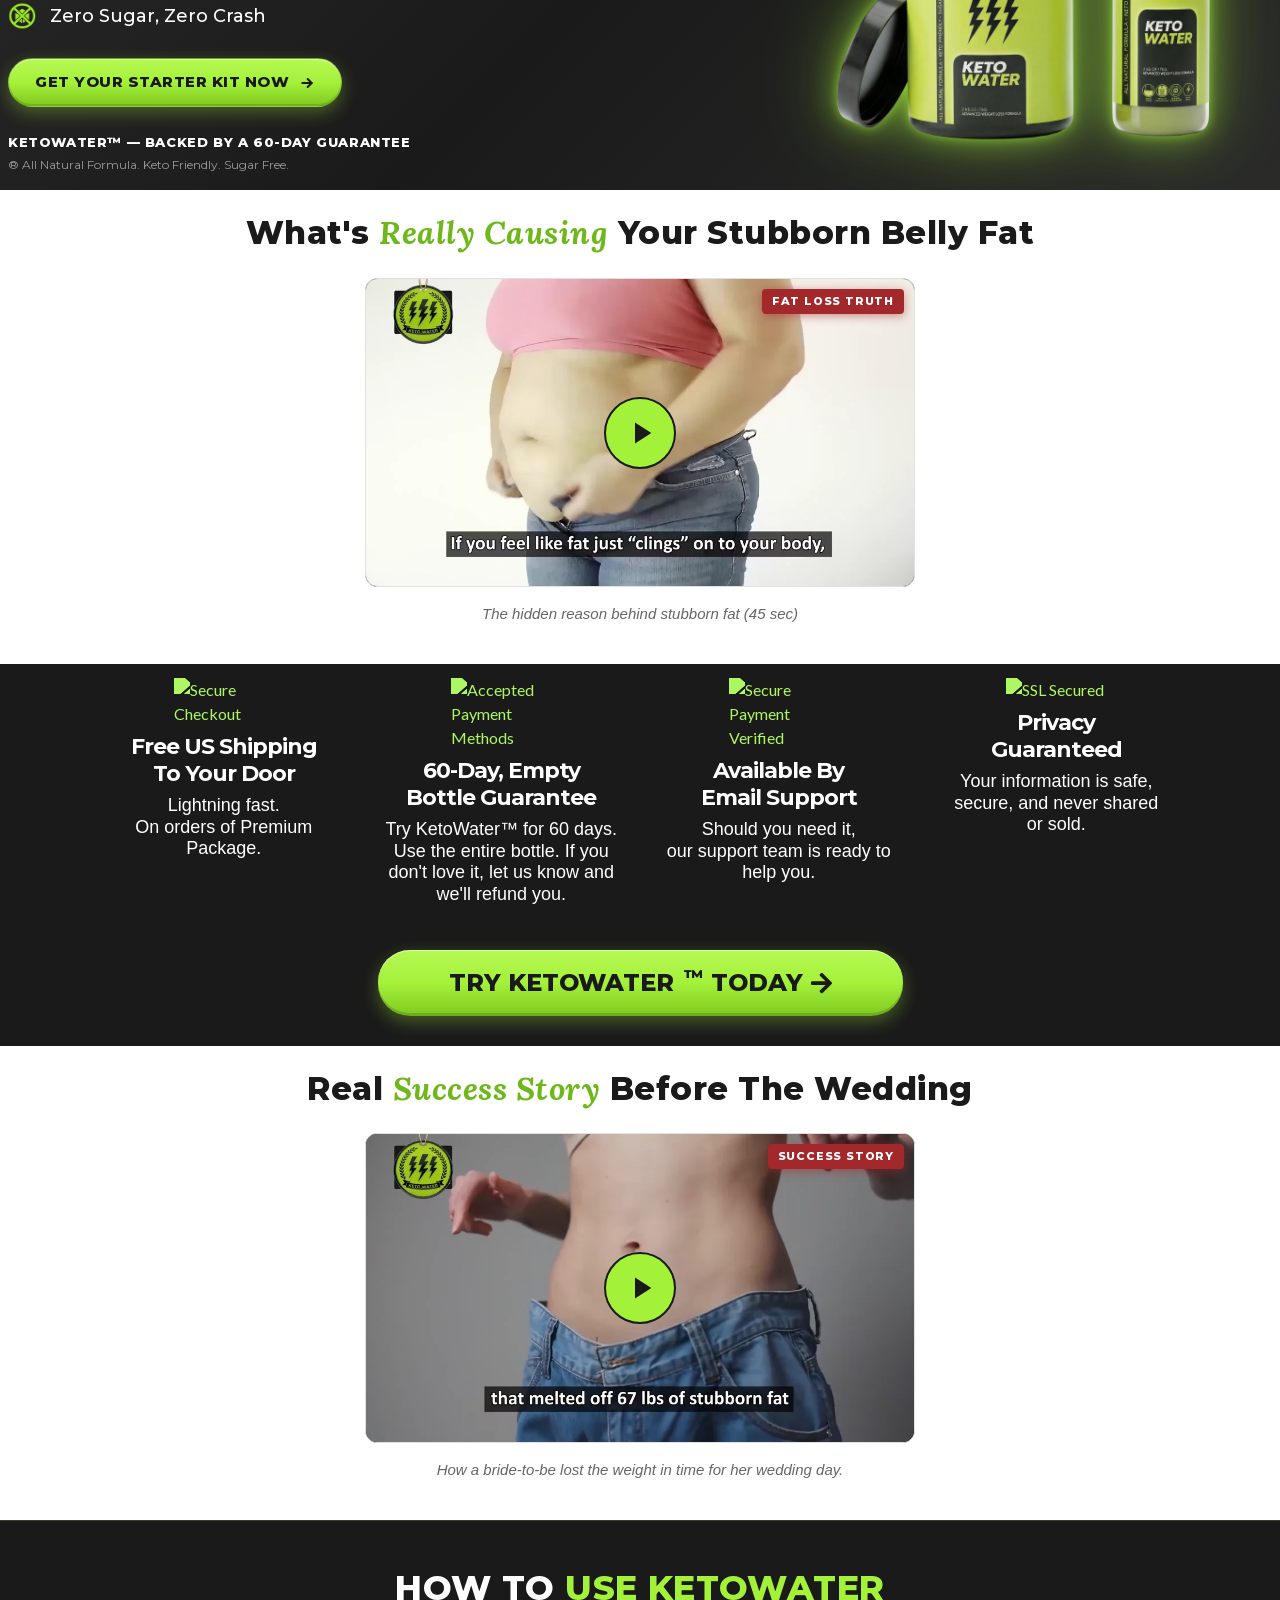
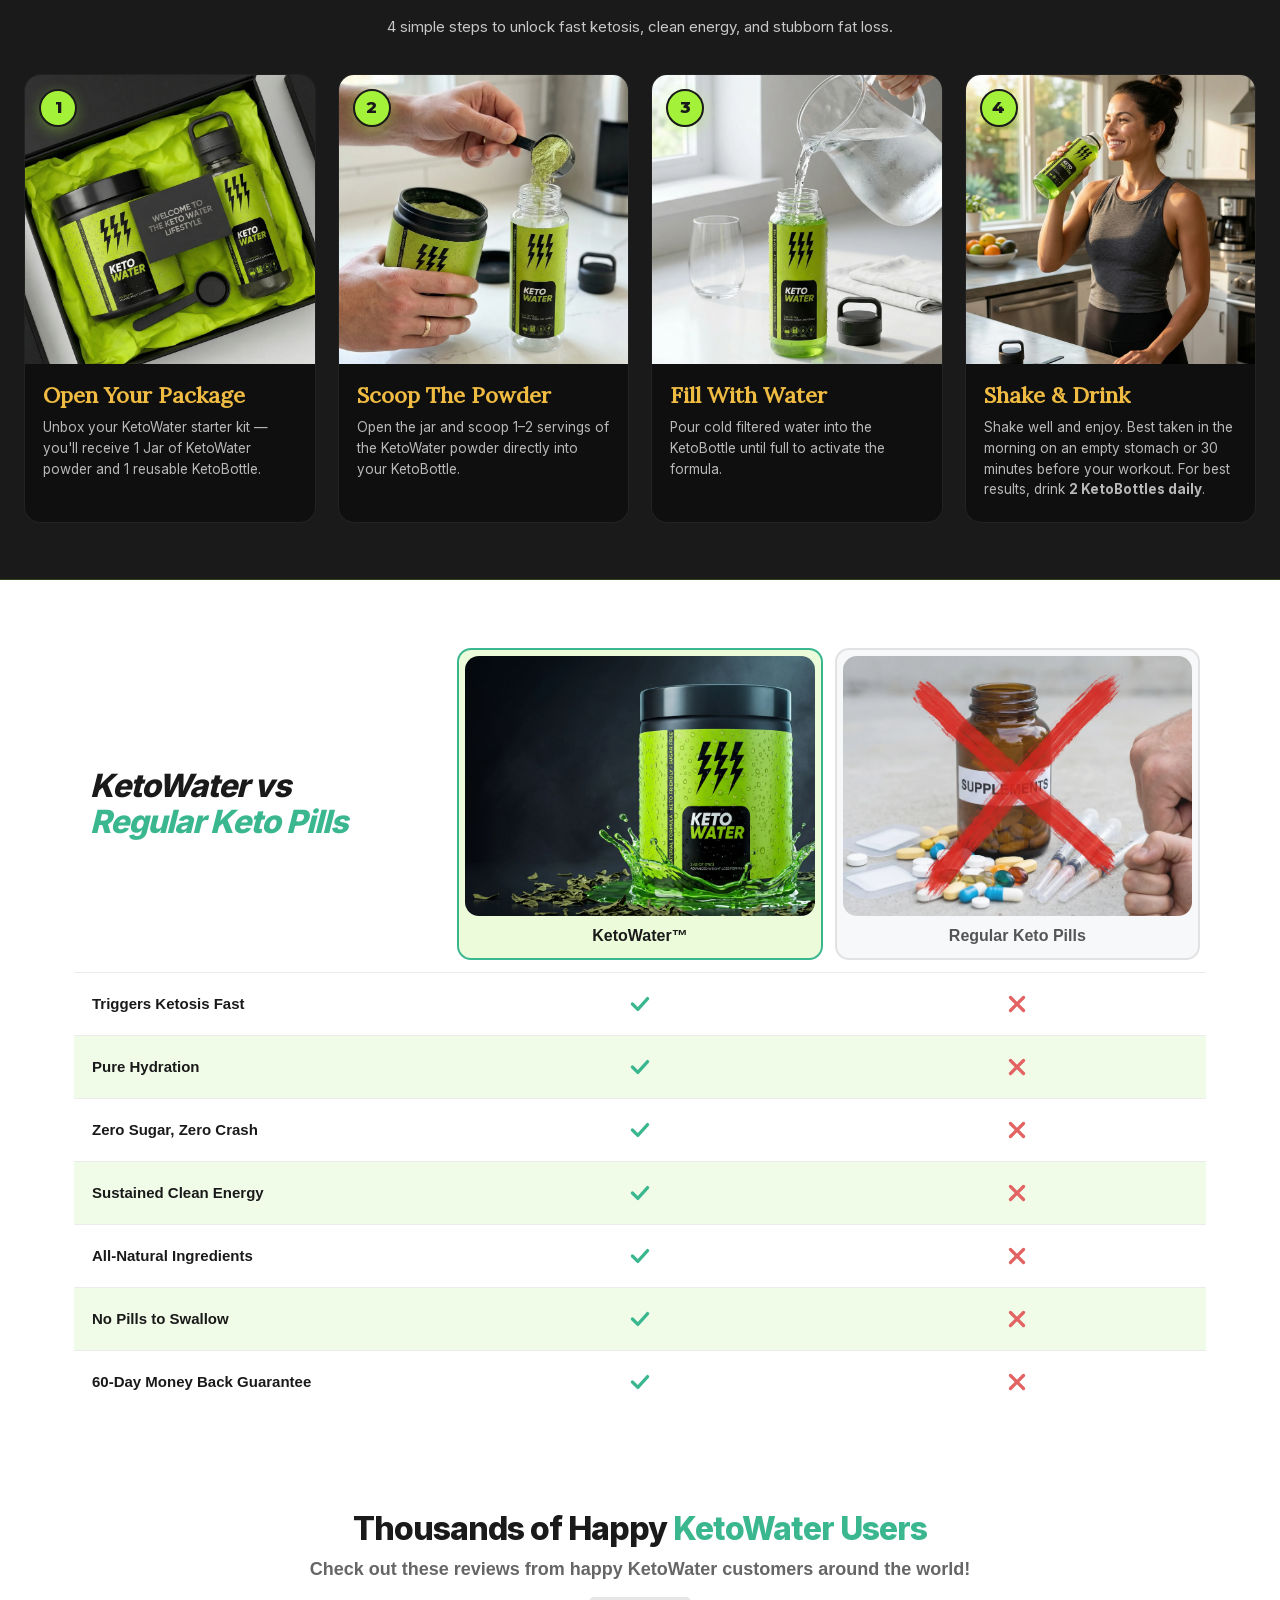
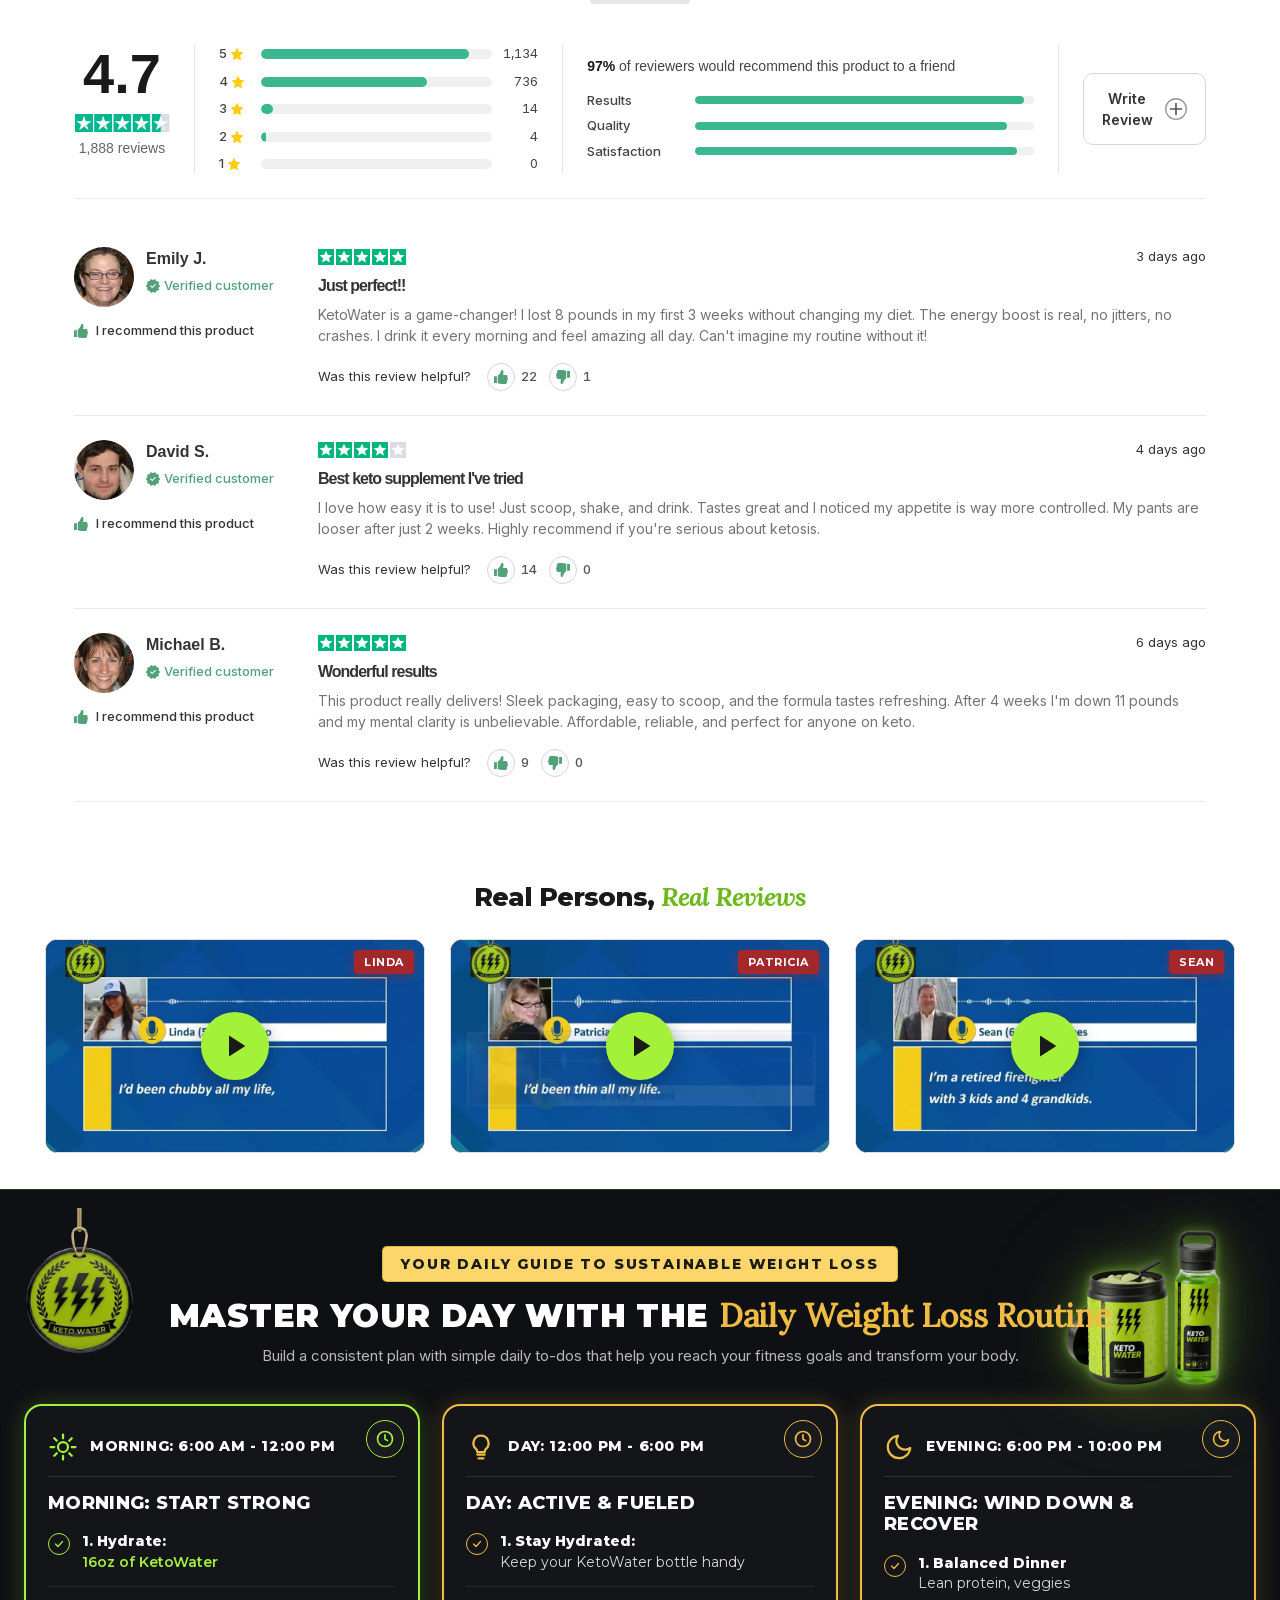
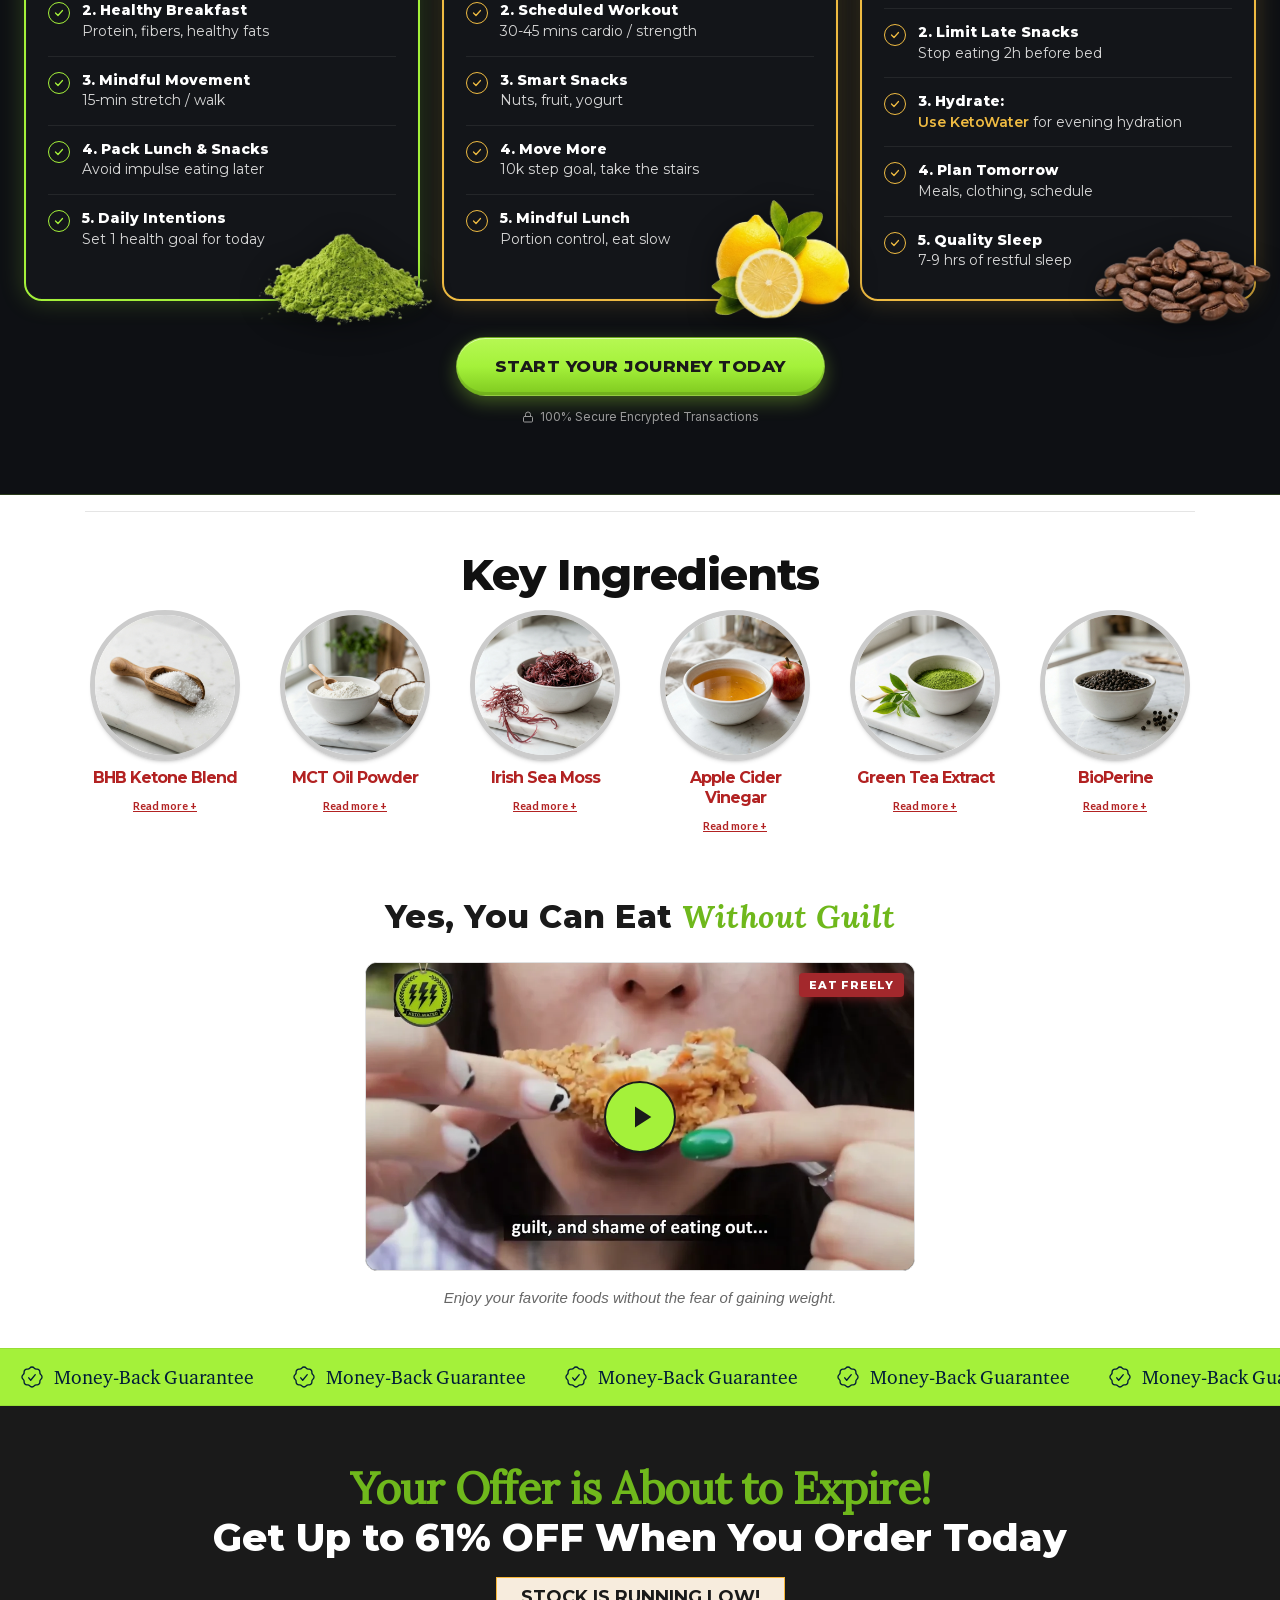
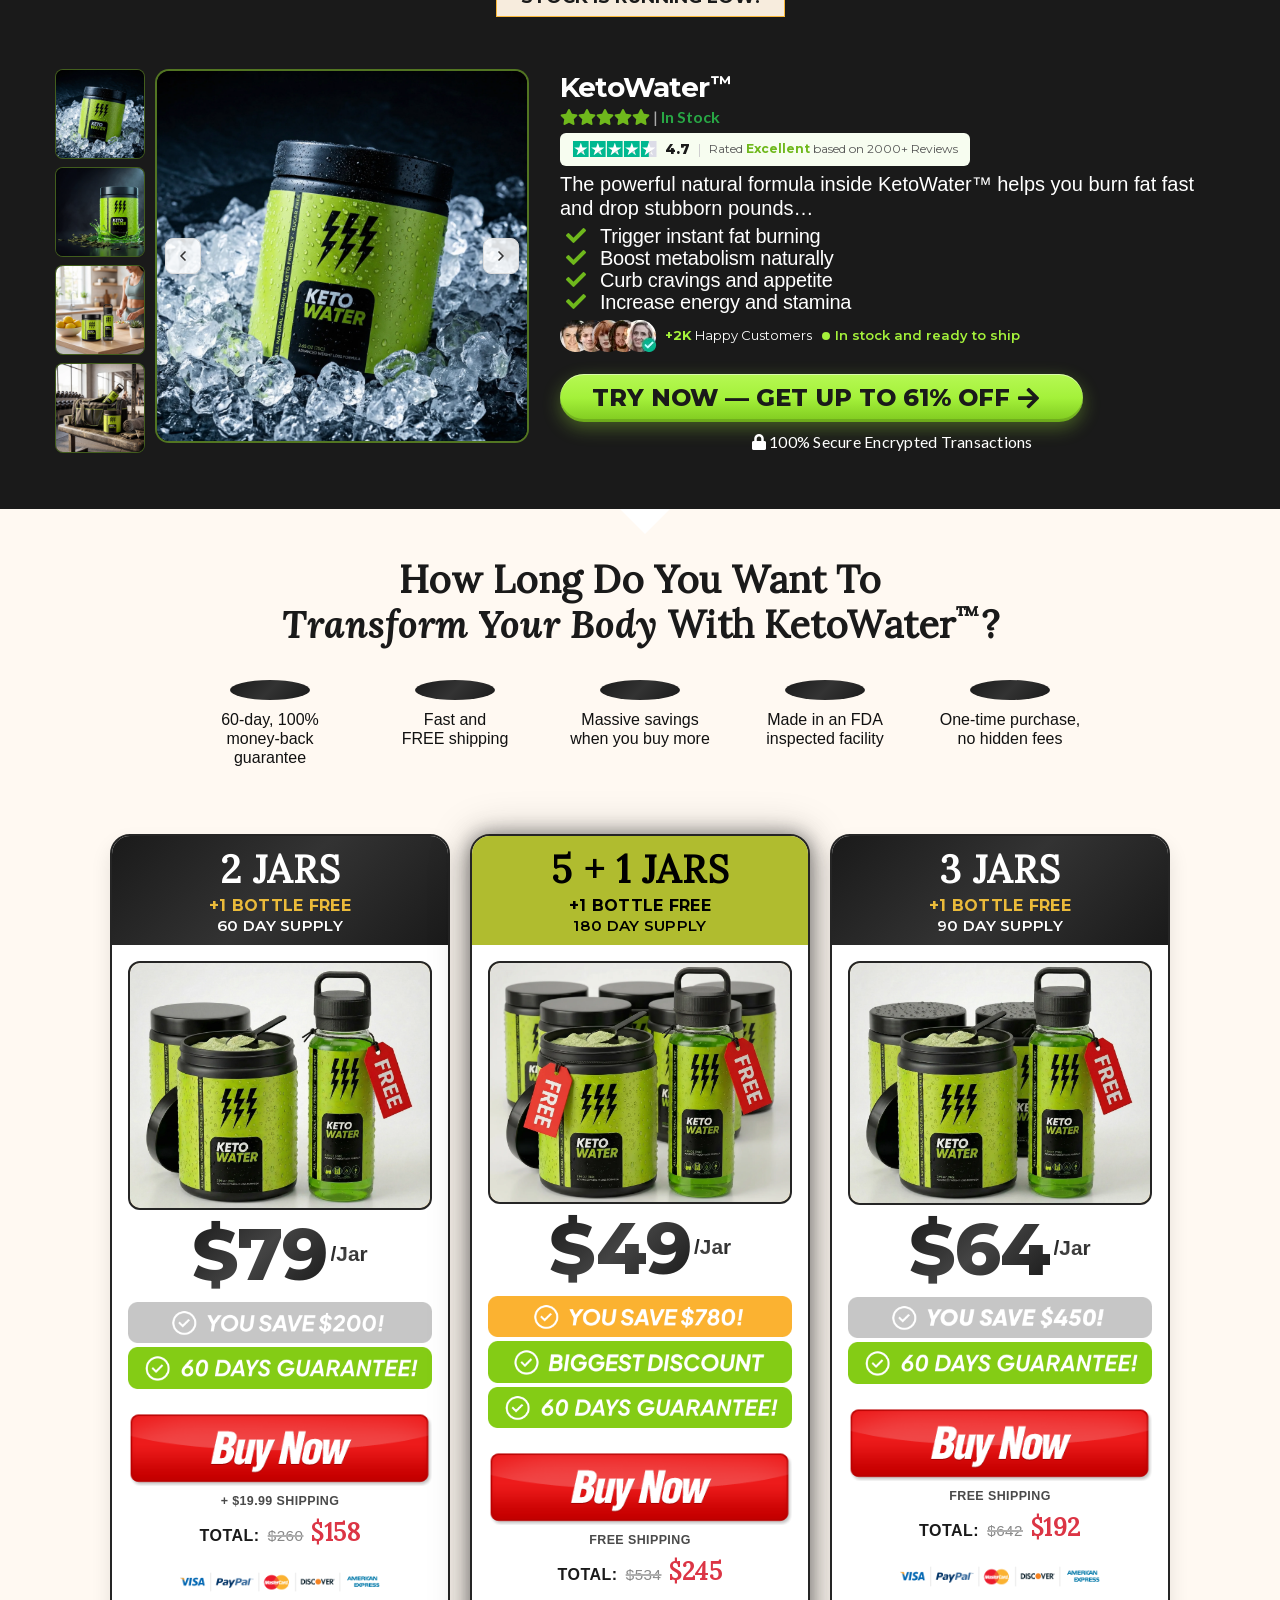
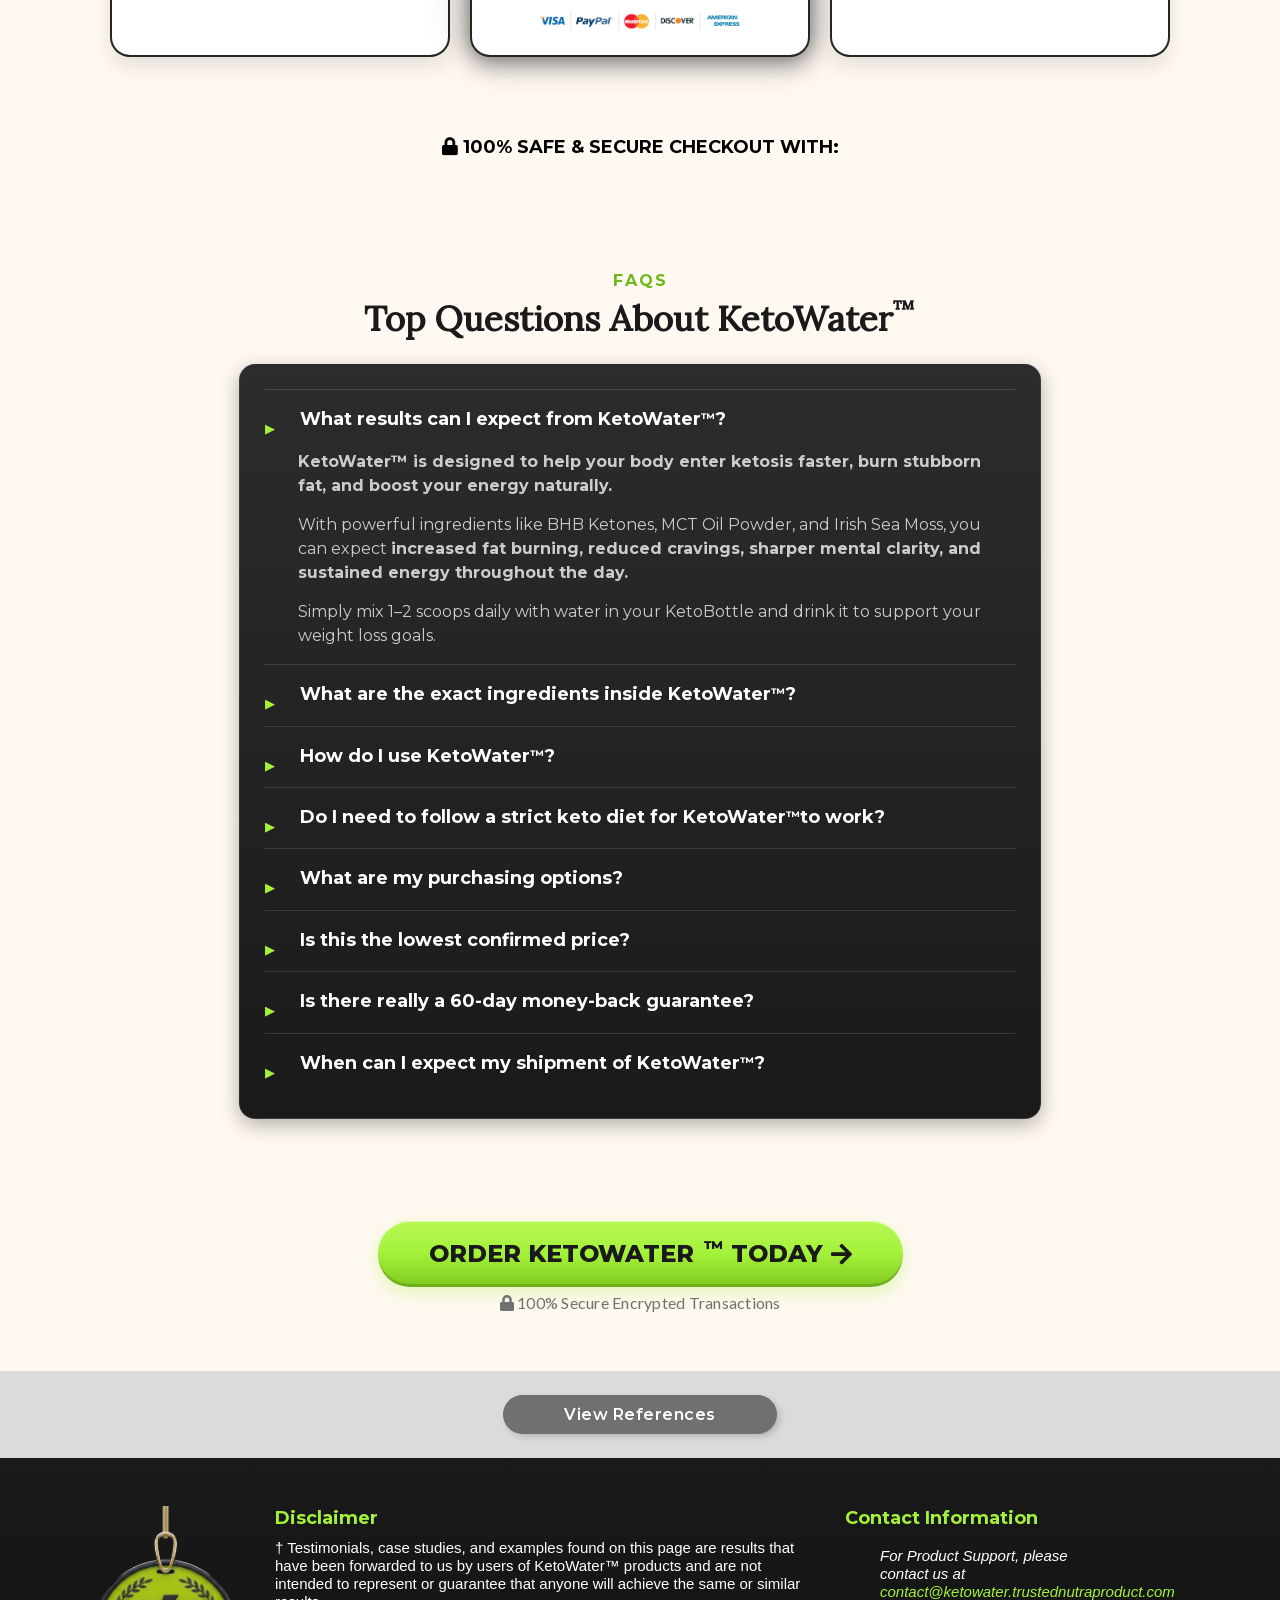
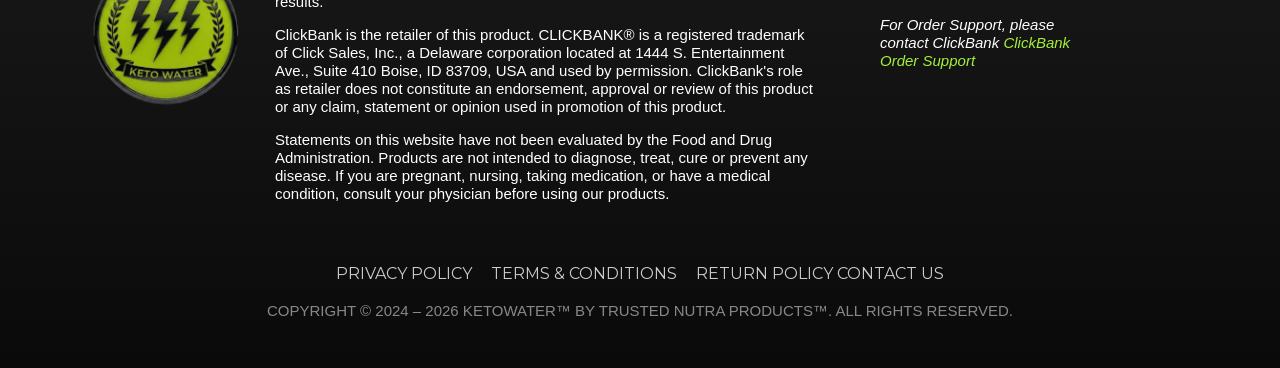
==== commit 4fd57b4a: "Clean YouTube players — no clip, shield overlay, nocookie domain - height:100% (no bottom clipping, " ====
--- a/index.html
+++ b/index.html
@@ -2520,7 +2520,7 @@
 .mv-title h3 .mv-highlight { color: #c8922a; font-style: italic; }
 @media (max-width: 768px) { .mv-title h3 { font-size: 18px; } }
 .mv-player { position: relative; max-width: 550px; margin: 0 auto 10px; border-radius: 10px; overflow: hidden; background: #111; box-shadow: 0 4px 20px rgba(0,0,0,0.12); cursor: pointer; aspect-ratio: 16/9; }
-.mv-player iframe { position:absolute; top:0; left:0; width:100%; height:calc(100% + 60px); border:none; }
+.mv-player iframe { position:absolute; top:0; left:0; width:100%; height:100%; border:none; }
 .mv-player video { width: 100%; height: 100%; display: block; object-fit: cover; background: #111; }
 .mv-yt-player { display: none; position: absolute; top: 0; left: 0; width: 100%; height: 100%; pointer-events: none; background: #111; }
 .mv-yt-player.active { display: block; }
@@ -6051,7 +6051,7 @@
     var ytId=player.getAttribute('data-yt-id');
     if(!ytId)return;
     var iframe=document.createElement('iframe');
-    iframe.src='https://www.youtube.com/embed/'+ytId+'?autoplay=1&controls=0&rel=0&modestbranding=1&playsinline=1&iv_load_policy=3&disablekb=1';
+    iframe.src='https://www.youtube-nocookie.com/embed/'+ytId+'?autoplay=1&controls=0&rel=0&modestbranding=1&playsinline=1&iv_load_policy=3&disablekb=1&cc_load_policy=0';
     iframe.allow='autoplay; encrypted-media; picture-in-picture';
     iframe.allowFullscreen=true;
     iframe.style.cssText='position:absolute;top:0;left:0;width:100%;height:100%;border:none;';
@@ -6059,6 +6059,9 @@
     if(poster)poster.style.display='none';
     overlay.style.display='none';
     player.appendChild(iframe);
+    var shield=document.createElement('div');
+    shield.style.cssText='position:absolute;top:0;left:0;width:100%;height:100%;z-index:2;';
+    player.appendChild(shield);
 }
 function localVideoPlay(overlay){
     var player=overlay.closest('.mv-player');
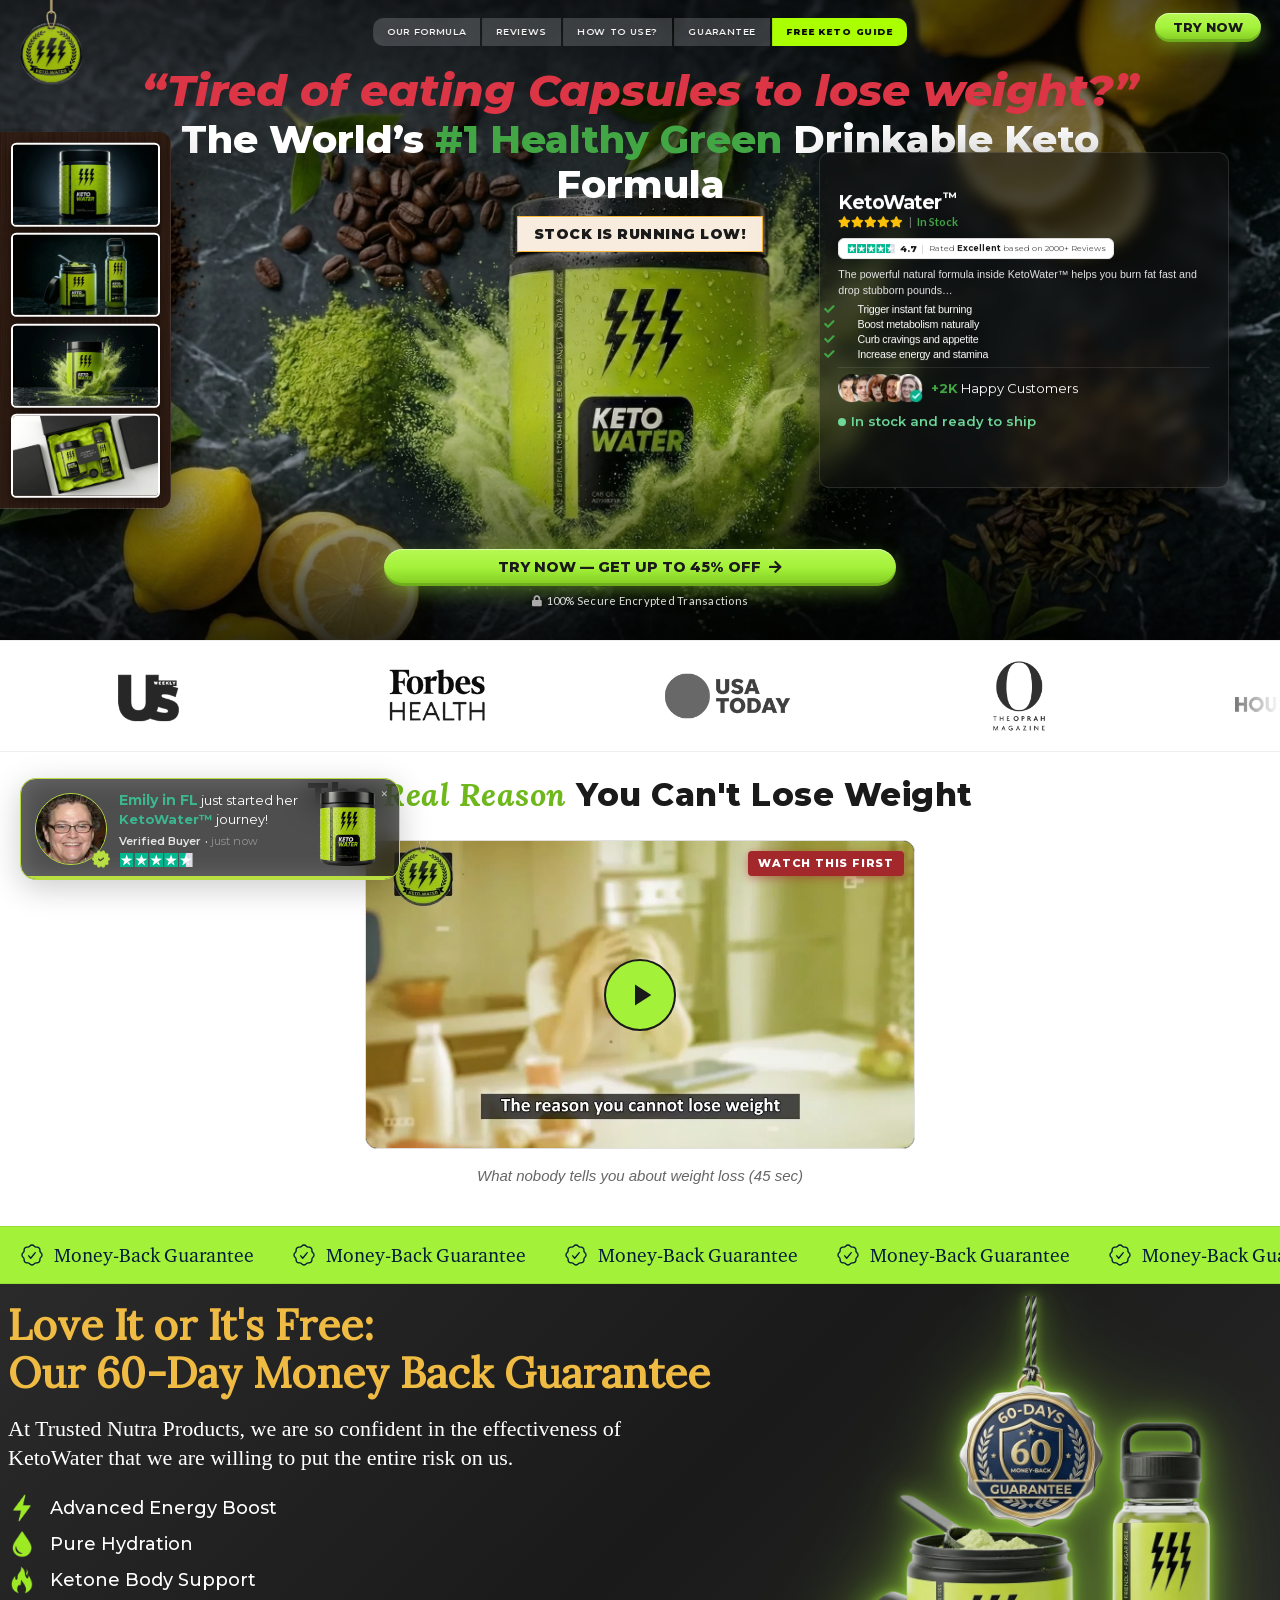
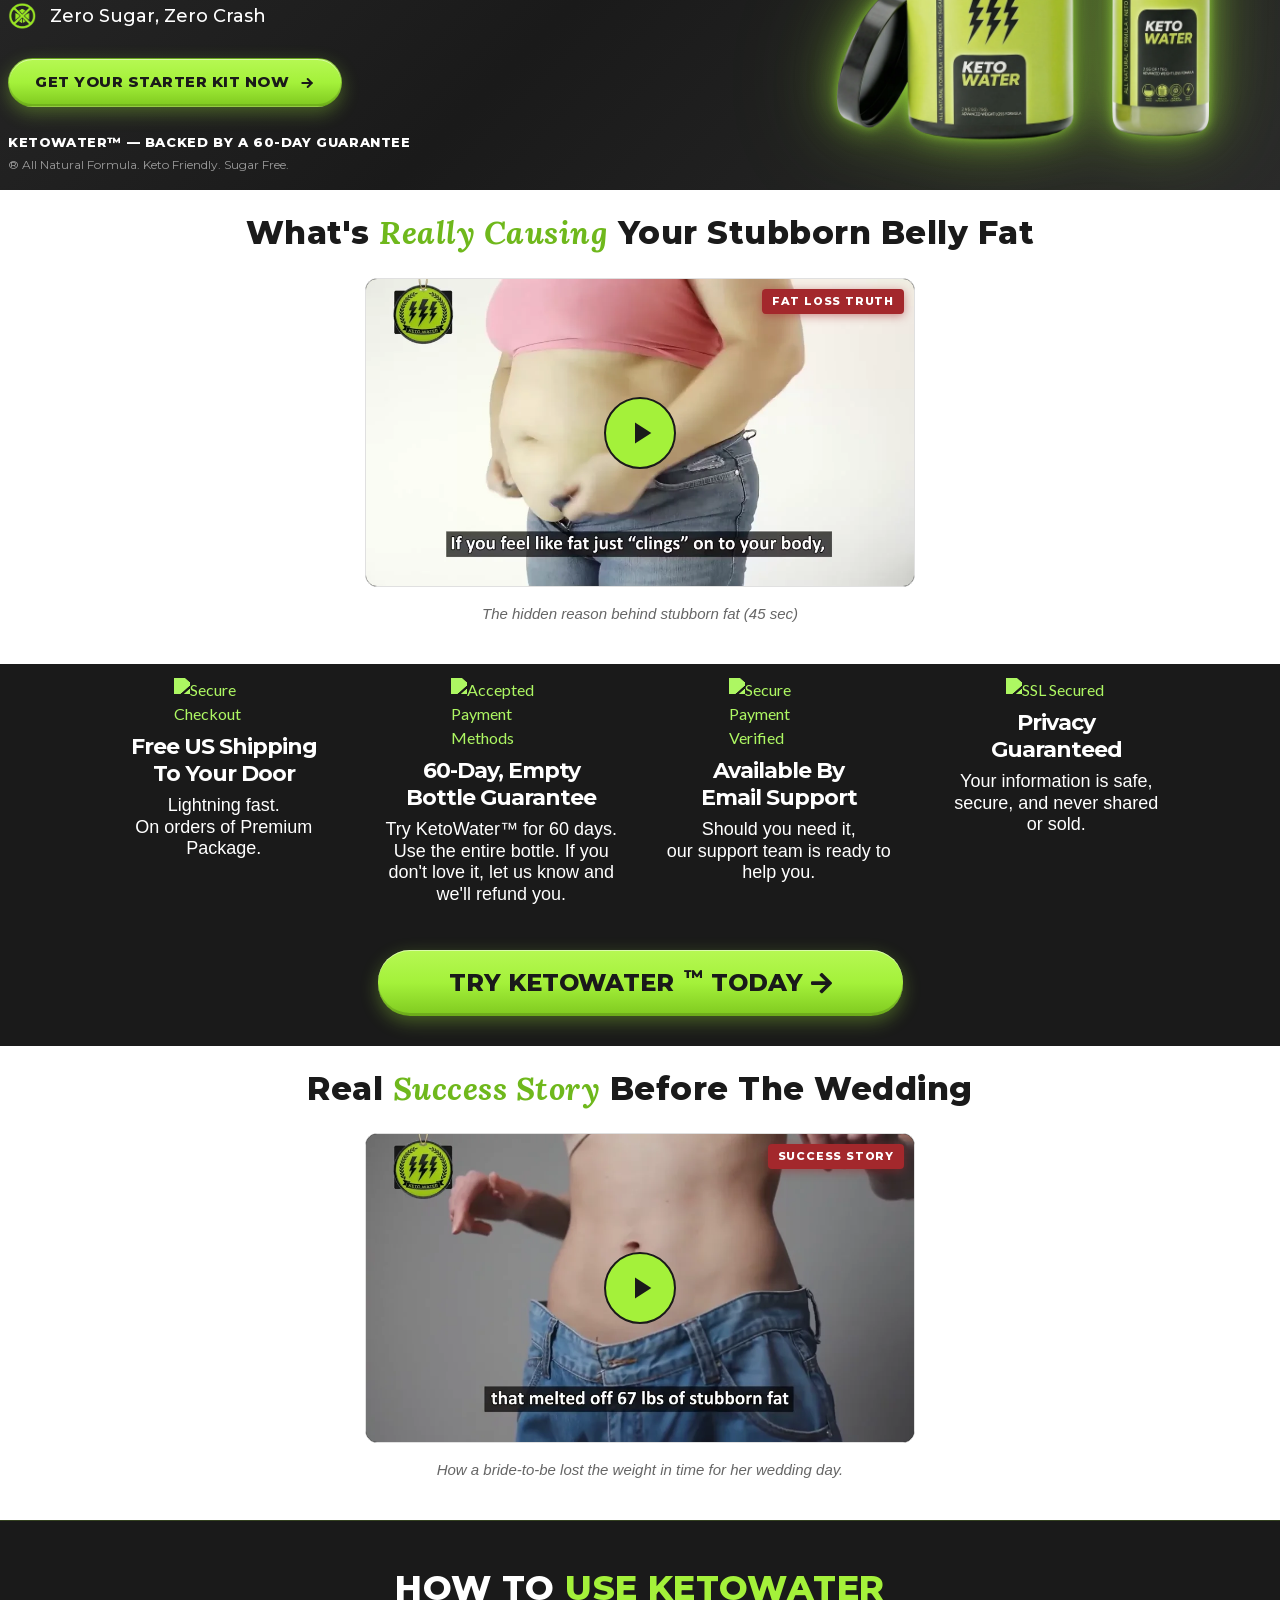
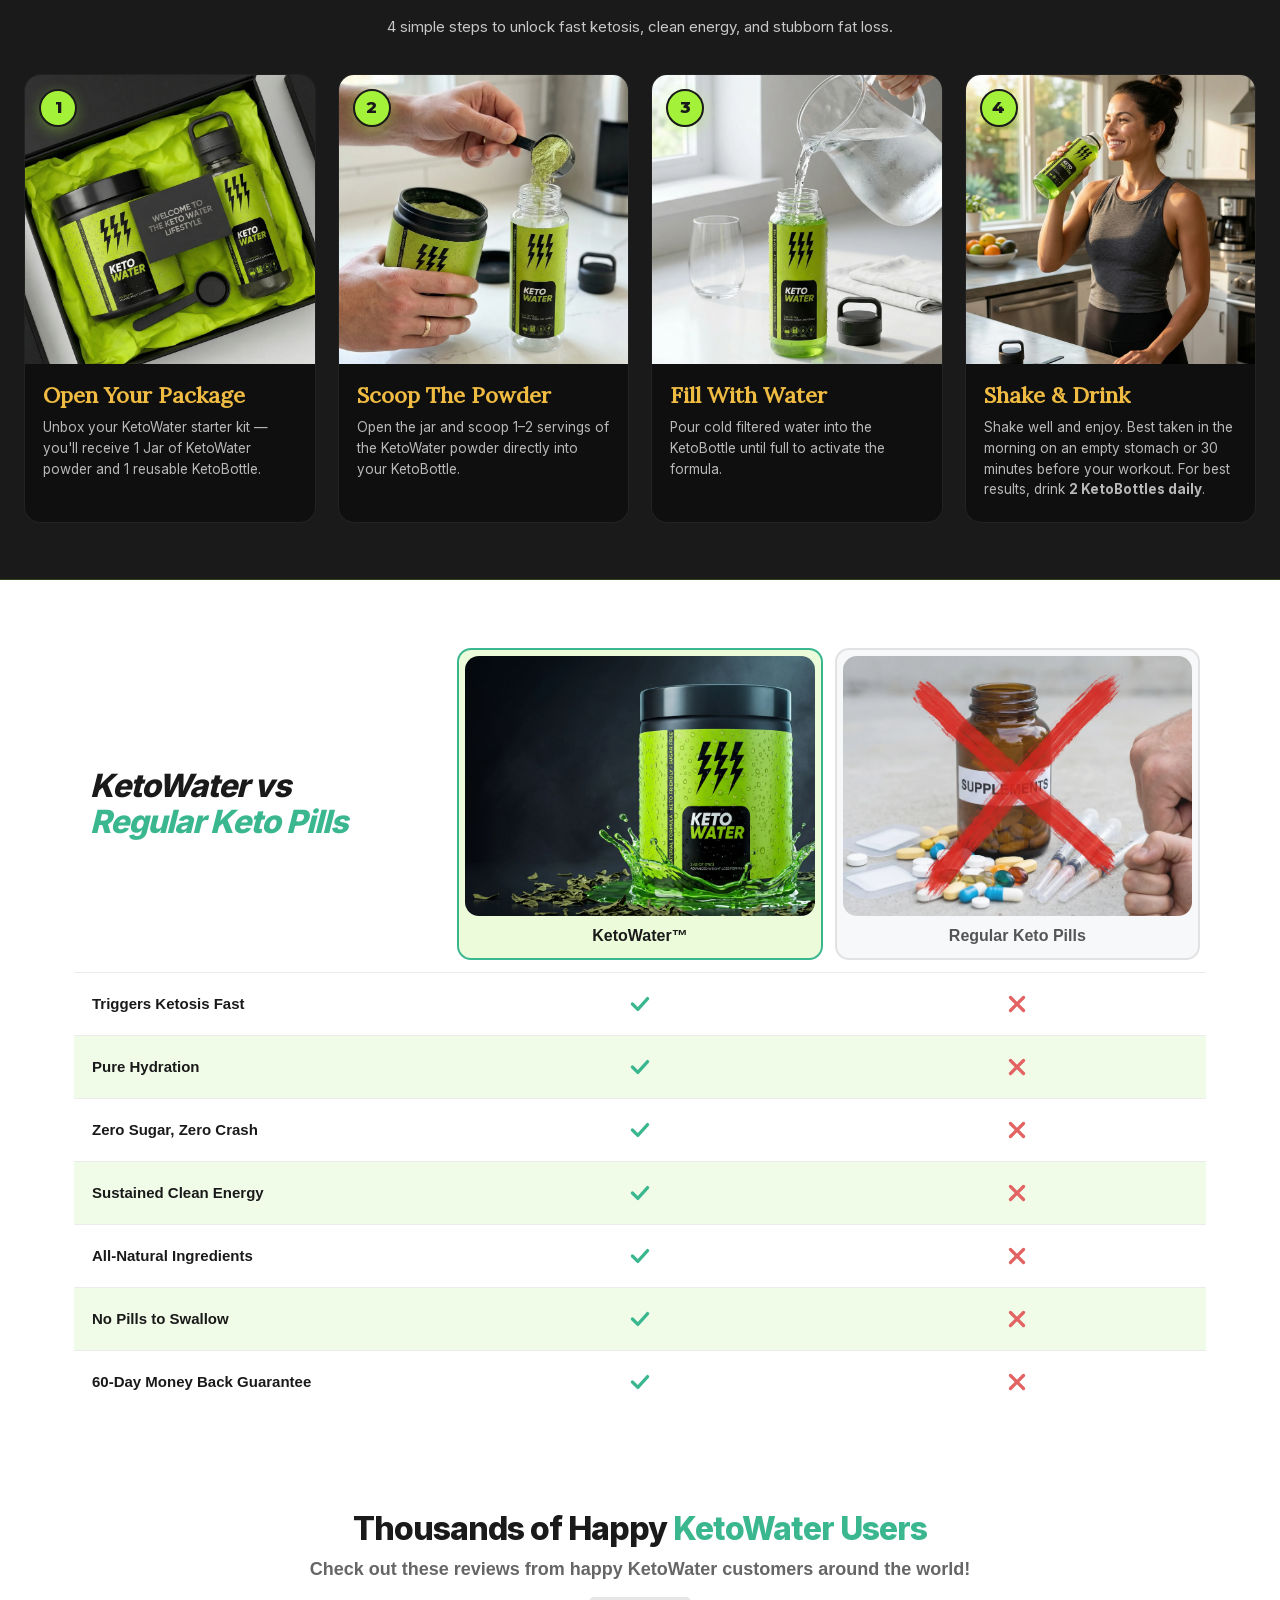
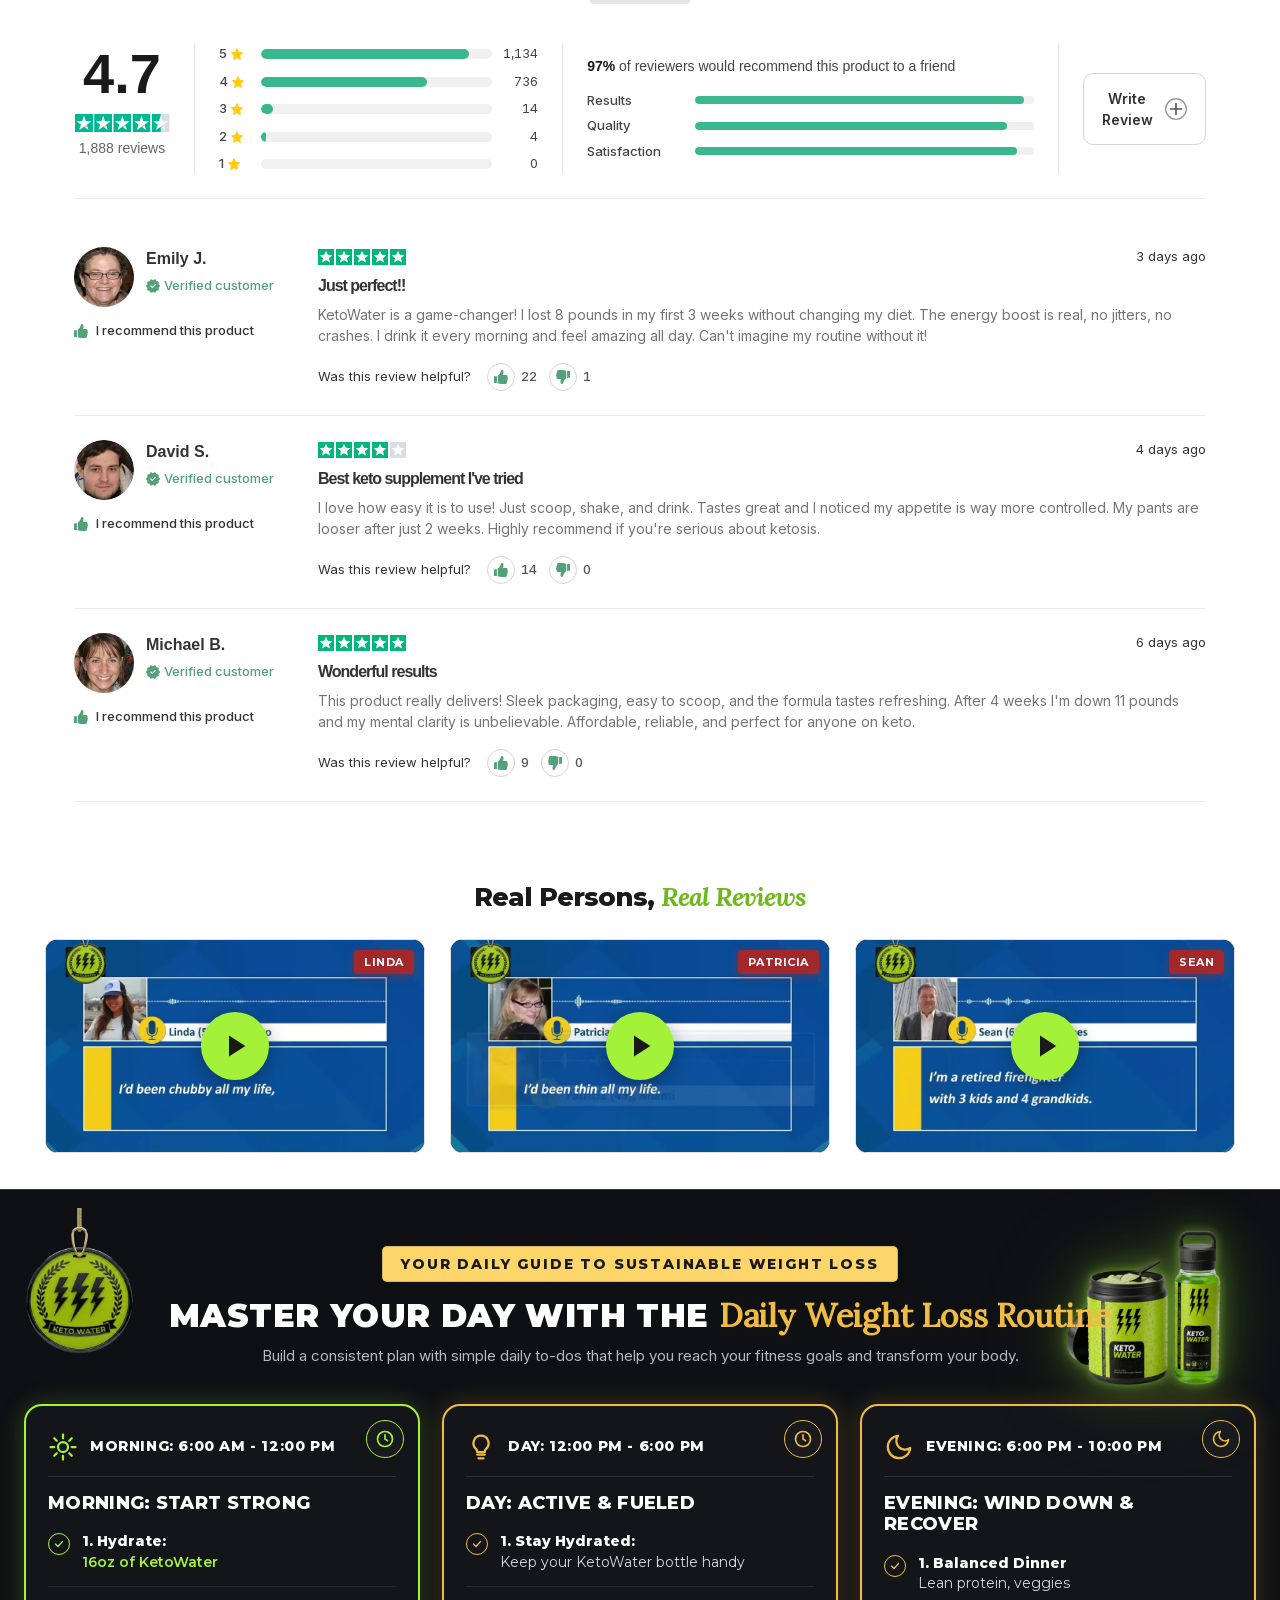
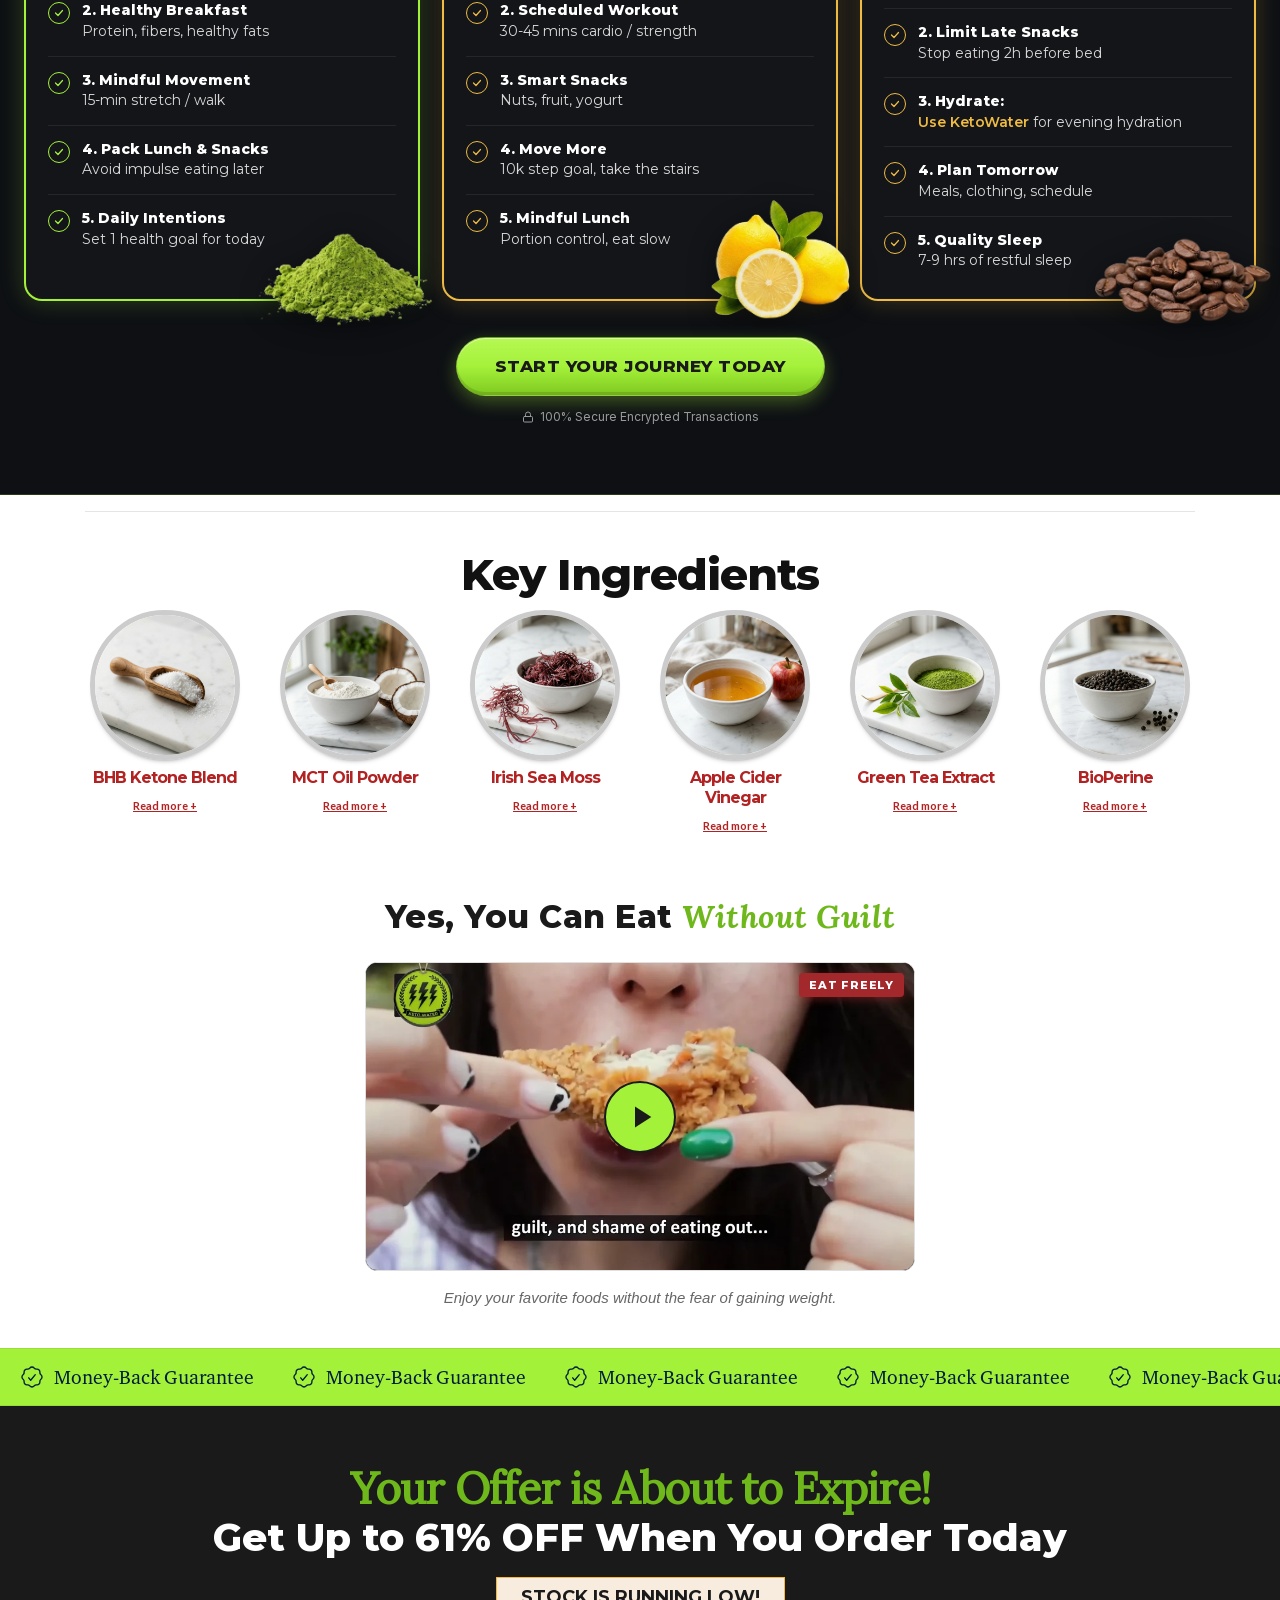
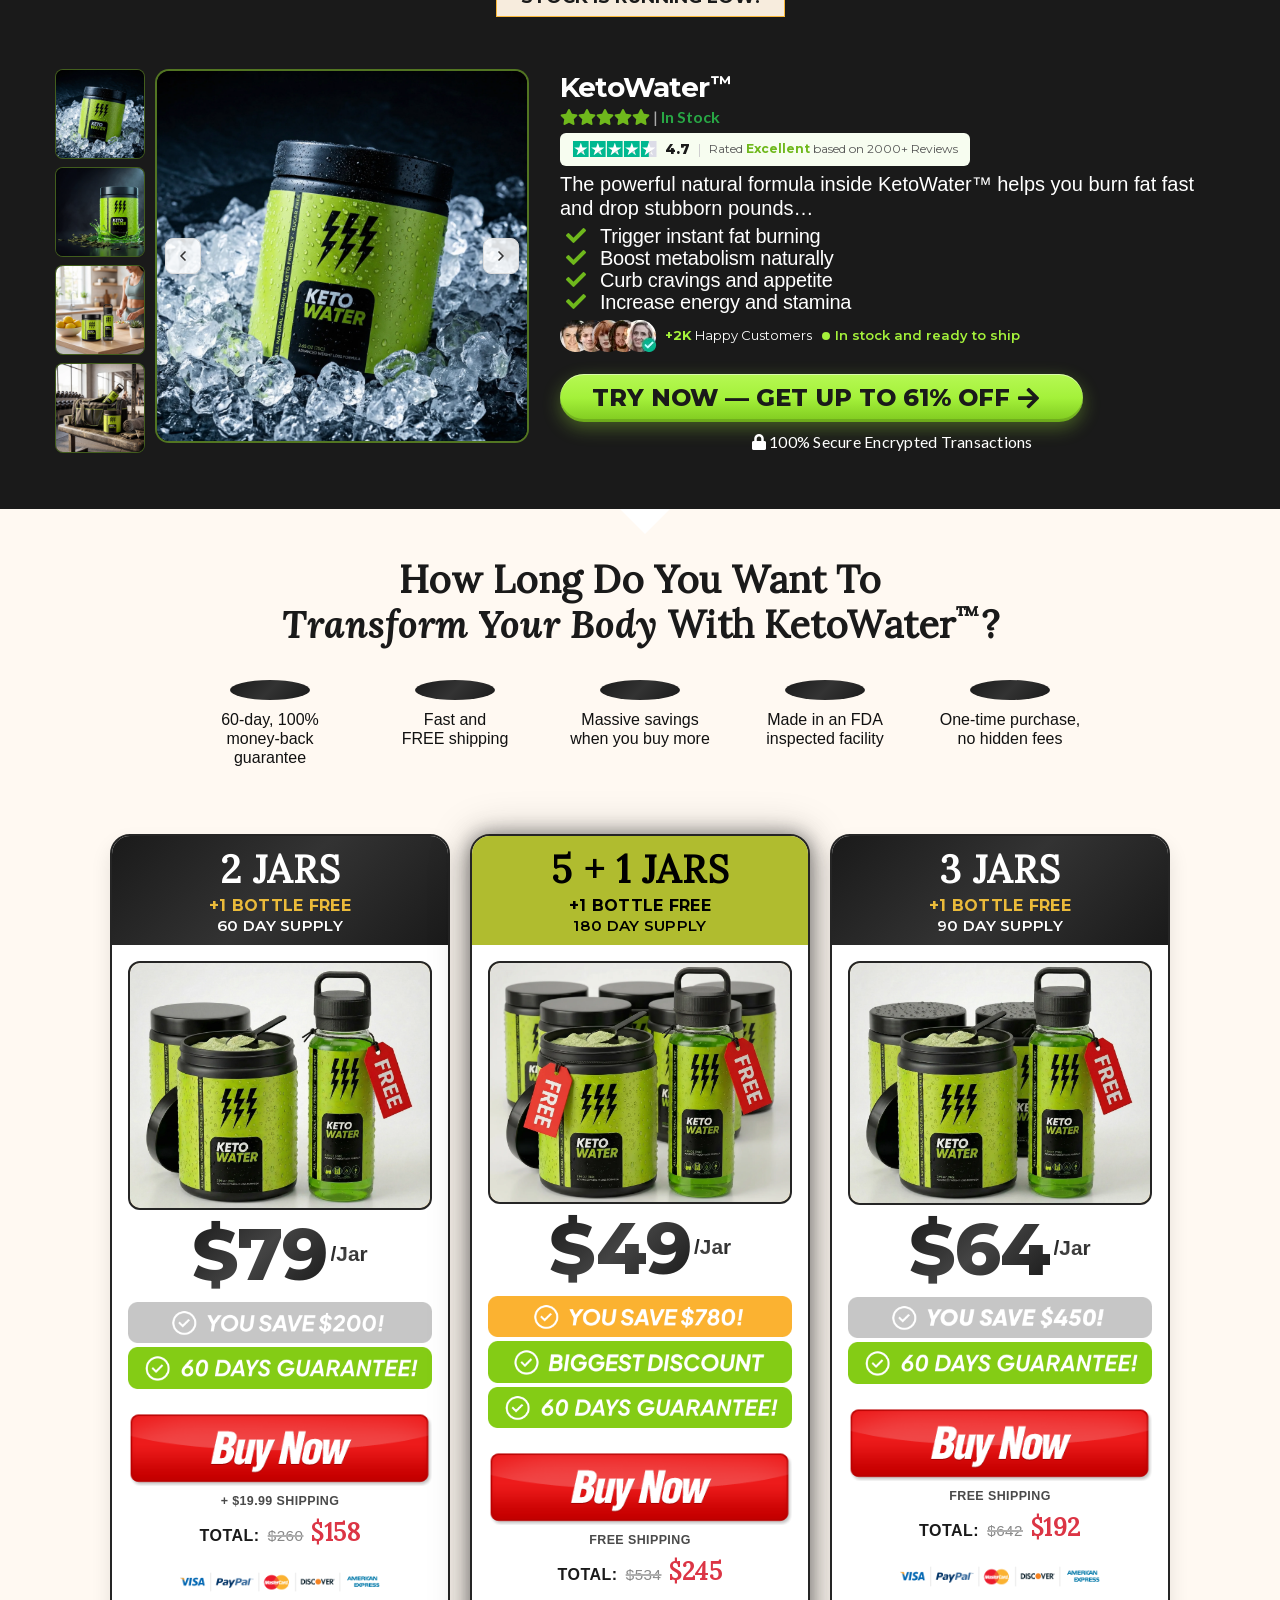
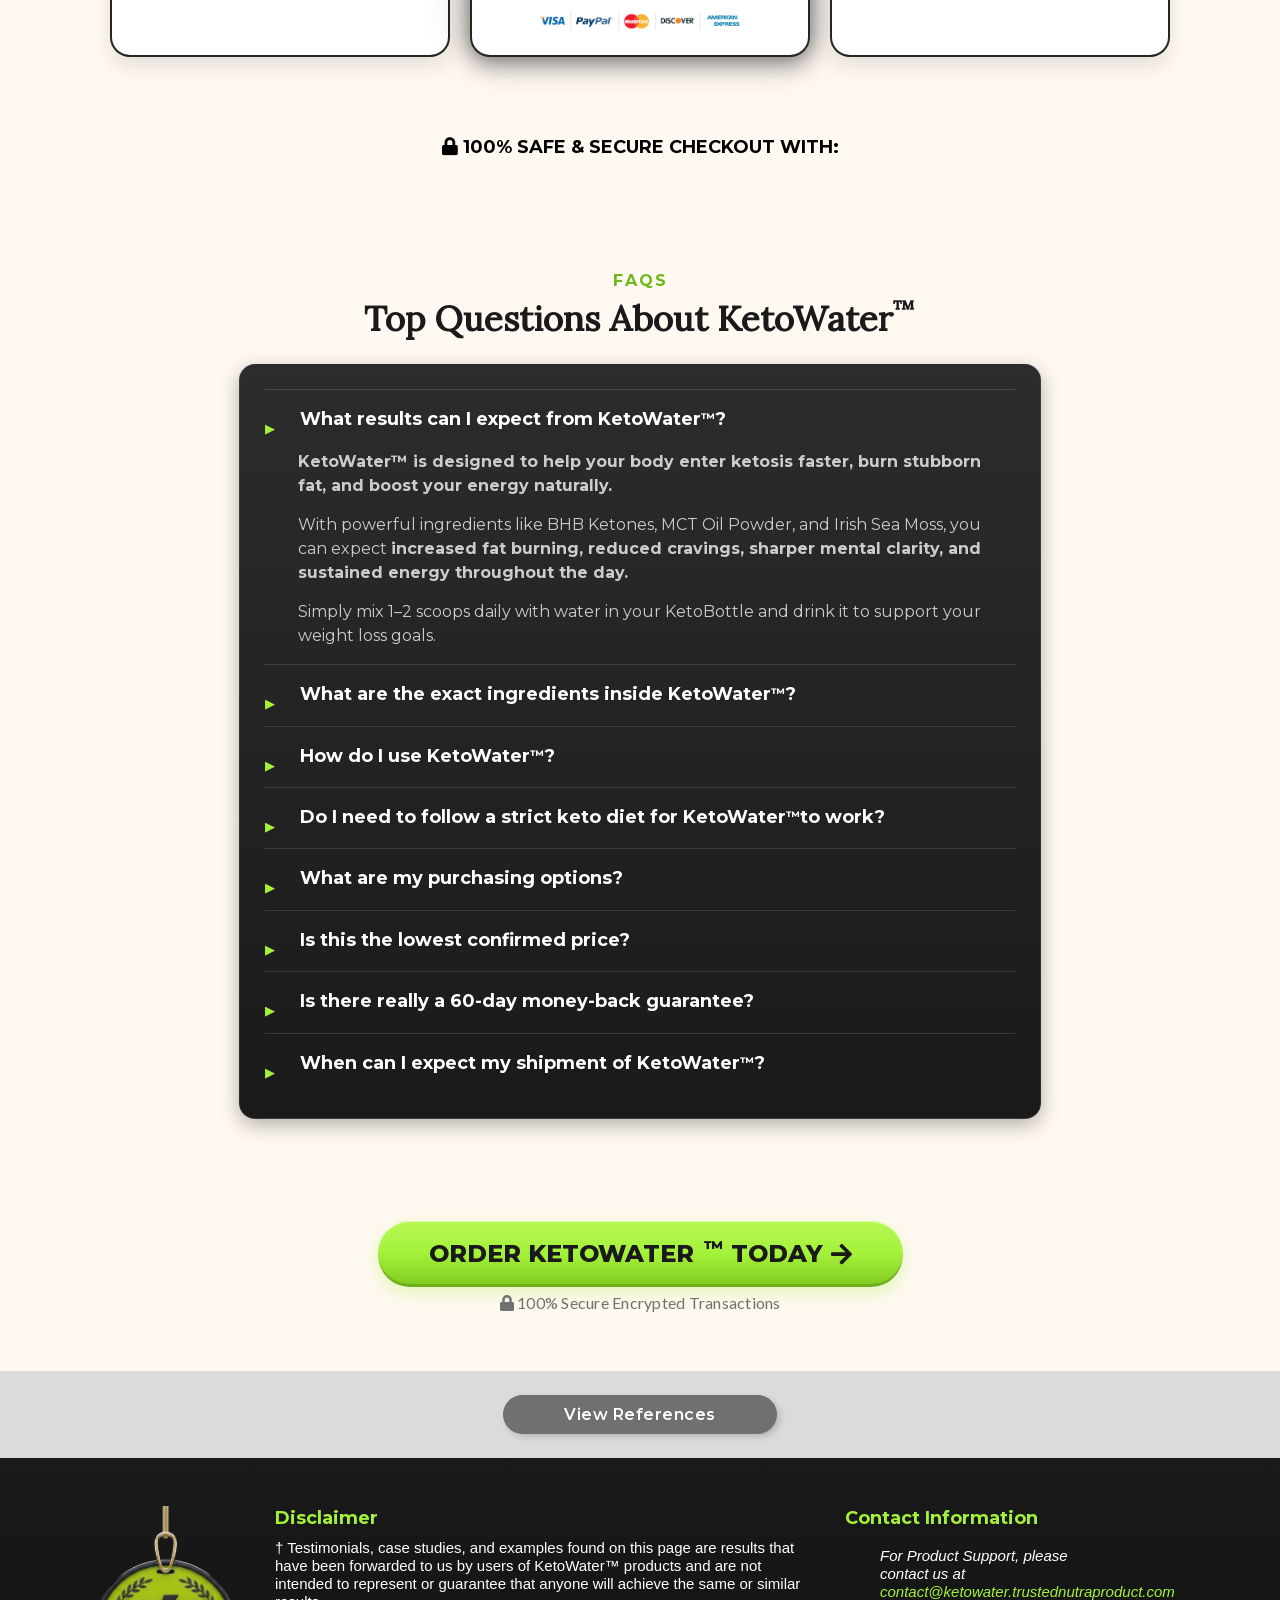
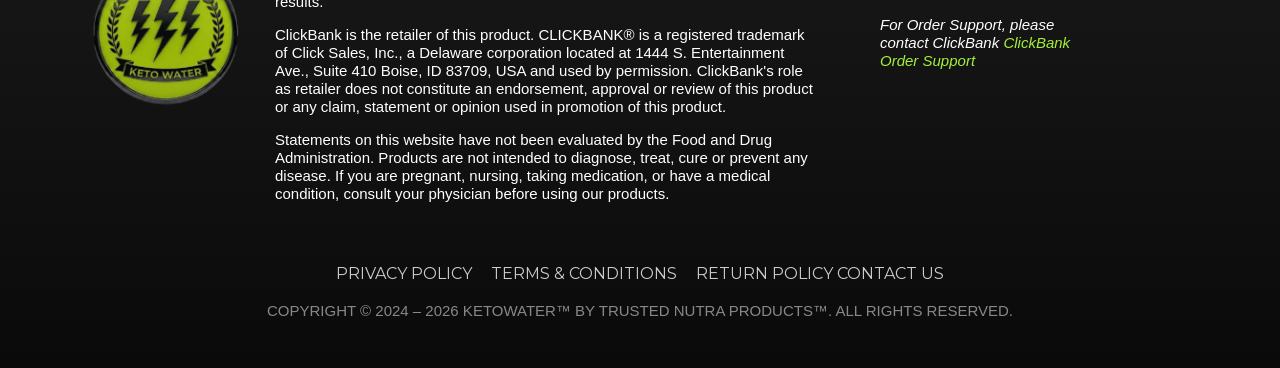
==== commit 9eb725c4: "Player UX: pause icon + gradient edge masks for YouTube UI - Pause icon: centered semi-transparent c" ====
--- a/index.html
+++ b/index.html
@@ -2521,6 +2521,8 @@
 @media (max-width: 768px) { .mv-title h3 { font-size: 18px; } }
 .mv-player { position: relative; max-width: 550px; margin: 0 auto 10px; border-radius: 10px; overflow: hidden; background: #111; box-shadow: 0 4px 20px rgba(0,0,0,0.12); cursor: pointer; aspect-ratio: 16/9; }
 .mv-player iframe { position:absolute; top:0; left:0; width:100%; height:100%; border:none; }
+.mv-player::before { content:''; position:absolute; top:0; left:0; right:0; height:40px; background:linear-gradient(to bottom,rgba(0,0,0,0.75),transparent); z-index:1; pointer-events:none; }
+.mv-player::after  { content:''; position:absolute; bottom:0; left:0; right:0; height:30px; background:linear-gradient(to top,rgba(0,0,0,0.75),transparent); z-index:1; pointer-events:none; }
 .mv-player video { width: 100%; height: 100%; display: block; object-fit: cover; background: #111; }
 .mv-yt-player { display: none; position: absolute; top: 0; left: 0; width: 100%; height: 100%; pointer-events: none; background: #111; }
 .mv-yt-player.active { display: block; }
@@ -3374,7 +3376,7 @@
 <div class="mv-player" data-video-id="kw-hook" data-yt-id="e4nma1QXYgM">
     <span class="mv-badge">WATCH THIS FIRST</span>
     <img class="mv-poster" src="video_clips/posters/hook.webp" alt="">
-    <div class="mv-play-overlay" onclick="ytFacadePlay(this)">
+    <div class="mv-play-overlay" onclick="ytFacadePlay(this)" onmouseenter="ytFacadeHover(this)">
         <div class="mv-play-btn">
             <svg class="mv-play-icon" viewBox="0 0 24 24" fill="#fff" stroke="none"><polygon points="6,3 20,12 6,21"/></svg>
         </div>
@@ -3438,7 +3440,7 @@
 <div class="mv-player" data-video-id="kw-fat" data-yt-id="JY5N-taZMaA">
     <span class="mv-badge">FAT LOSS TRUTH</span>
     <img class="mv-poster" src="video_clips/posters/clip_3.webp" alt="">
-    <div class="mv-play-overlay" onclick="ytFacadePlay(this)">
+    <div class="mv-play-overlay" onclick="ytFacadePlay(this)" onmouseenter="ytFacadeHover(this)">
         <div class="mv-play-btn">
             <svg class="mv-play-icon" viewBox="0 0 24 24" fill="#fff" stroke="none"><polygon points="6,3 20,12 6,21"/></svg>
         </div>
@@ -3486,7 +3488,7 @@
 <div class="mv-player" data-video-id="kw-bride" data-yt-id="1StKwHcDQvg">
     <span class="mv-badge">SUCCESS STORY</span>
     <img class="mv-poster" src="video_clips/posters/clip_2.webp" alt="">
-    <div class="mv-play-overlay" onclick="ytFacadePlay(this)">
+    <div class="mv-play-overlay" onclick="ytFacadePlay(this)" onmouseenter="ytFacadeHover(this)">
         <div class="mv-play-btn">
             <svg class="mv-play-icon" viewBox="0 0 24 24" fill="#fff" stroke="none"><polygon points="6,3 20,12 6,21"/></svg>
         </div>
@@ -3931,7 +3933,7 @@
         <div class="mv-player" data-video-id="kw-linda" data-yt-id="LVHj2LlzJe0">
             <span class="mv-badge">LINDA</span>
             <img class="mv-poster" src="video_clips/posters/testimonial_linda.webp" alt="">
-            <div class="mv-play-overlay" onclick="ytFacadePlay(this)">
+            <div class="mv-play-overlay" onclick="ytFacadePlay(this)" onmouseenter="ytFacadeHover(this)">
                 <div class="mv-play-btn">
                     <svg class="mv-play-icon" viewBox="0 0 24 24" fill="#fff" stroke="none"><polygon points="6,3 20,12 6,21"/></svg>
                 </div>
@@ -3941,7 +3943,7 @@
         <div class="mv-player" data-video-id="kw-patricia" data-yt-id="B1L7bX4BDR8">
             <span class="mv-badge">PATRICIA</span>
             <img class="mv-poster" src="video_clips/posters/testimonial_patricia.webp" alt="">
-            <div class="mv-play-overlay" onclick="ytFacadePlay(this)">
+            <div class="mv-play-overlay" onclick="ytFacadePlay(this)" onmouseenter="ytFacadeHover(this)">
                 <div class="mv-play-btn">
                     <svg class="mv-play-icon" viewBox="0 0 24 24" fill="#fff" stroke="none"><polygon points="6,3 20,12 6,21"/></svg>
                 </div>
@@ -3951,7 +3953,7 @@
         <div class="mv-player" data-video-id="kw-sean" data-yt-id="BOAYaMbFaTQ">
             <span class="mv-badge">SEAN</span>
             <img class="mv-poster" src="video_clips/posters/testimonial_sean.webp" alt="">
-            <div class="mv-play-overlay" onclick="ytFacadePlay(this)">
+            <div class="mv-play-overlay" onclick="ytFacadePlay(this)" onmouseenter="ytFacadeHover(this)">
                 <div class="mv-play-btn">
                     <svg class="mv-play-icon" viewBox="0 0 24 24" fill="#fff" stroke="none"><polygon points="6,3 20,12 6,21"/></svg>
                 </div>
@@ -4183,7 +4185,7 @@
 <div class="mv-player" data-video-id="kw-eat" data-yt-id="YeXk76mtCR4">
     <span class="mv-badge">EAT FREELY</span>
     <img class="mv-poster" src="video_clips/posters/clip5.webp" alt="">
-    <div class="mv-play-overlay" onclick="ytFacadePlay(this)">
+    <div class="mv-play-overlay" onclick="ytFacadePlay(this)" onmouseenter="ytFacadeHover(this)">
         <div class="mv-play-btn">
             <svg class="mv-play-icon" viewBox="0 0 24 24" fill="#fff" stroke="none"><polygon points="6,3 20,12 6,21"/></svg>
         </div>
@@ -6046,21 +6048,56 @@
 function dismissDesktopToast(){var t=document.getElementById('desktop-toast');if(t)t.style.display='none';window.__dtDismissedAt=Date.now();}
 (function(){var t=document.getElementById('desktop-toast');if(!t)return;var st=Date.now();window.__dtDismissedAt=0;var ah=null;window.addEventListener('scroll',function(){if(window.innerWidth<992)return;if(window.__dtDismissedAt&&(Date.now()-window.__dtDismissedAt)<120000)return;var el=(Date.now()-st)/1000;var p=(window.scrollY/(document.documentElement.scrollHeight-window.innerHeight))*100;if(el>=45&&p>=15&&p<60){var sb=document.getElementById('sticky-cta-desktop');var sv=sb&&sb.style.display==='block';if((t.style.display==='none'||!t.style.display)&&!sv){t.style.display='block';if(ah)clearTimeout(ah);ah=setTimeout(function(){t.style.display='none';window.__dtDismissedAt=Date.now();},12000);}}});})();
 /* ===== Video Players ===== */
+function ytFacadeHover(overlay){
+    var player=overlay.closest('.mv-player');
+    if(player.querySelector('iframe'))return;
+    var ytId=player.getAttribute('data-yt-id');
+    if(!ytId)return;
+    var iframe=document.createElement('iframe');
+    iframe.src='https://www.youtube-nocookie.com/embed/'+ytId+'?autoplay=0&controls=0&rel=0&modestbranding=1&playsinline=1&iv_load_policy=3&disablekb=1&cc_load_policy=0&enablejsapi=1';
+    iframe.allow='autoplay; encrypted-media; picture-in-picture';
+    iframe.allowFullscreen=true;
+    iframe.style.cssText='position:absolute;top:0;left:0;width:100%;height:100%;border:none;visibility:hidden;';
+    player.appendChild(iframe);
+}
 function ytFacadePlay(overlay){
     var player=overlay.closest('.mv-player');
     var ytId=player.getAttribute('data-yt-id');
     if(!ytId)return;
-    var iframe=document.createElement('iframe');
-    iframe.src='https://www.youtube-nocookie.com/embed/'+ytId+'?autoplay=1&controls=0&rel=0&modestbranding=1&playsinline=1&iv_load_policy=3&disablekb=1&cc_load_policy=0';
-    iframe.allow='autoplay; encrypted-media; picture-in-picture';
-    iframe.allowFullscreen=true;
-    iframe.style.cssText='position:absolute;top:0;left:0;width:100%;height:100%;border:none;';
+    var iframe=player.querySelector('iframe');
+    if(iframe){
+        iframe.style.visibility='visible';
+        iframe.contentWindow.postMessage('{"event":"command","func":"playVideo","args":""}','*');
+        setTimeout(function(){iframe.contentWindow.postMessage('{"event":"command","func":"playVideo","args":""}','*');},600);
+    } else {
+        iframe=document.createElement('iframe');
+        iframe.src='https://www.youtube-nocookie.com/embed/'+ytId+'?autoplay=1&controls=0&rel=0&modestbranding=1&playsinline=1&iv_load_policy=3&disablekb=1&cc_load_policy=0&enablejsapi=1';
+        iframe.allow='autoplay; encrypted-media; picture-in-picture';
+        iframe.allowFullscreen=true;
+        iframe.style.cssText='position:absolute;top:0;left:0;width:100%;height:100%;border:none;';
+        player.appendChild(iframe);
+    }
     var poster=player.querySelector('.mv-poster');
     if(poster)poster.style.display='none';
     overlay.style.display='none';
-    player.appendChild(iframe);
     var shield=document.createElement('div');
-    shield.style.cssText='position:absolute;top:0;left:0;width:100%;height:100%;z-index:2;';
+    shield.style.cssText='position:absolute;top:0;left:0;width:100%;height:100%;z-index:2;cursor:pointer;';
+    shield.setAttribute('data-playing','1');
+    var pauseIcon=document.createElement('div');
+    pauseIcon.style.cssText='position:absolute;top:50%;left:50%;transform:translate(-50%,-50%);width:56px;height:56px;border-radius:50%;background:rgba(0,0,0,0.55);display:none;align-items:center;justify-content:center;pointer-events:none;';
+    pauseIcon.innerHTML='<svg width="20" height="20" viewBox="0 0 24 24" fill="white" style="margin-left:3px"><polygon points="5,3 19,12 5,21"/></svg>';
+    shield.appendChild(pauseIcon);
+    shield.onclick=function(){
+        if(shield.getAttribute('data-playing')==='1'){
+            iframe.contentWindow.postMessage('{"event":"command","func":"pauseVideo","args":""}','*');
+            shield.setAttribute('data-playing','0');
+            pauseIcon.style.display='flex';
+        } else {
+            iframe.contentWindow.postMessage('{"event":"command","func":"playVideo","args":""}','*');
+            shield.setAttribute('data-playing','1');
+            pauseIcon.style.display='none';
+        }
+    };
     player.appendChild(shield);
 }
 function localVideoPlay(overlay){
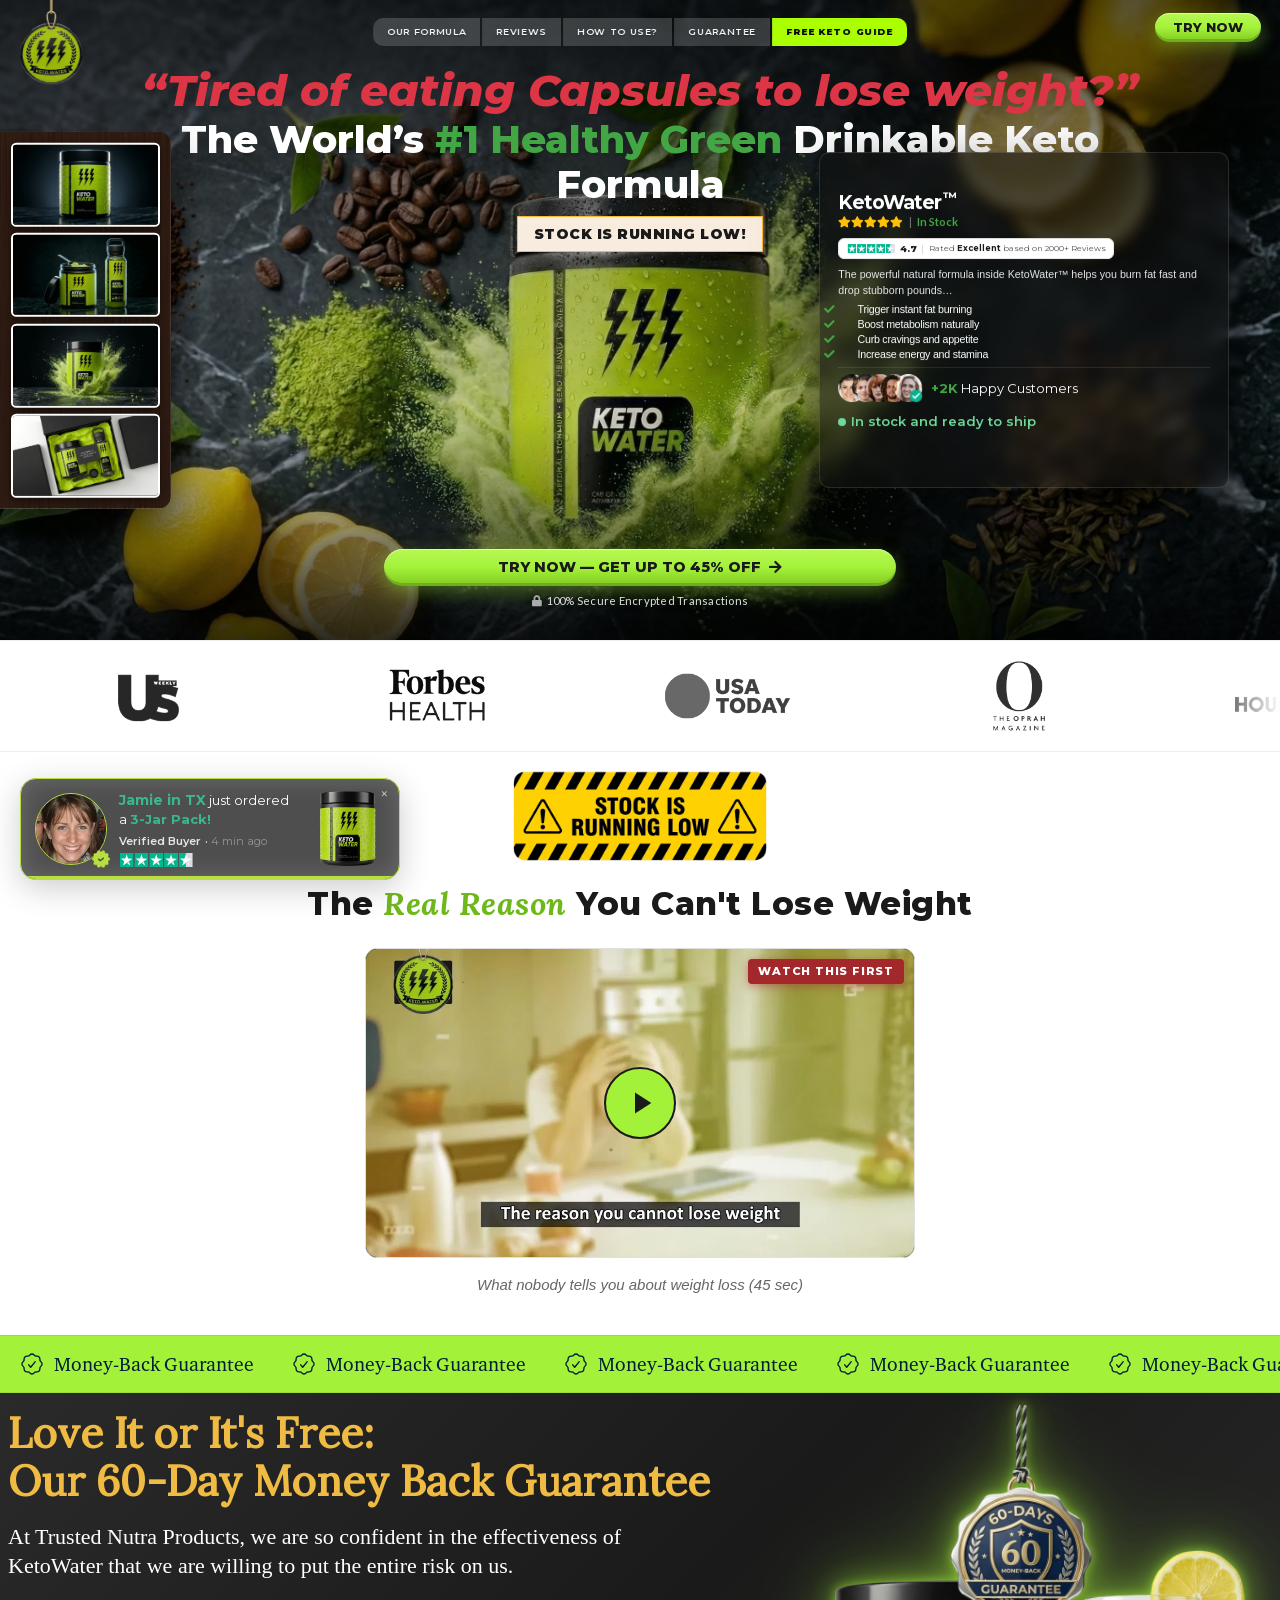
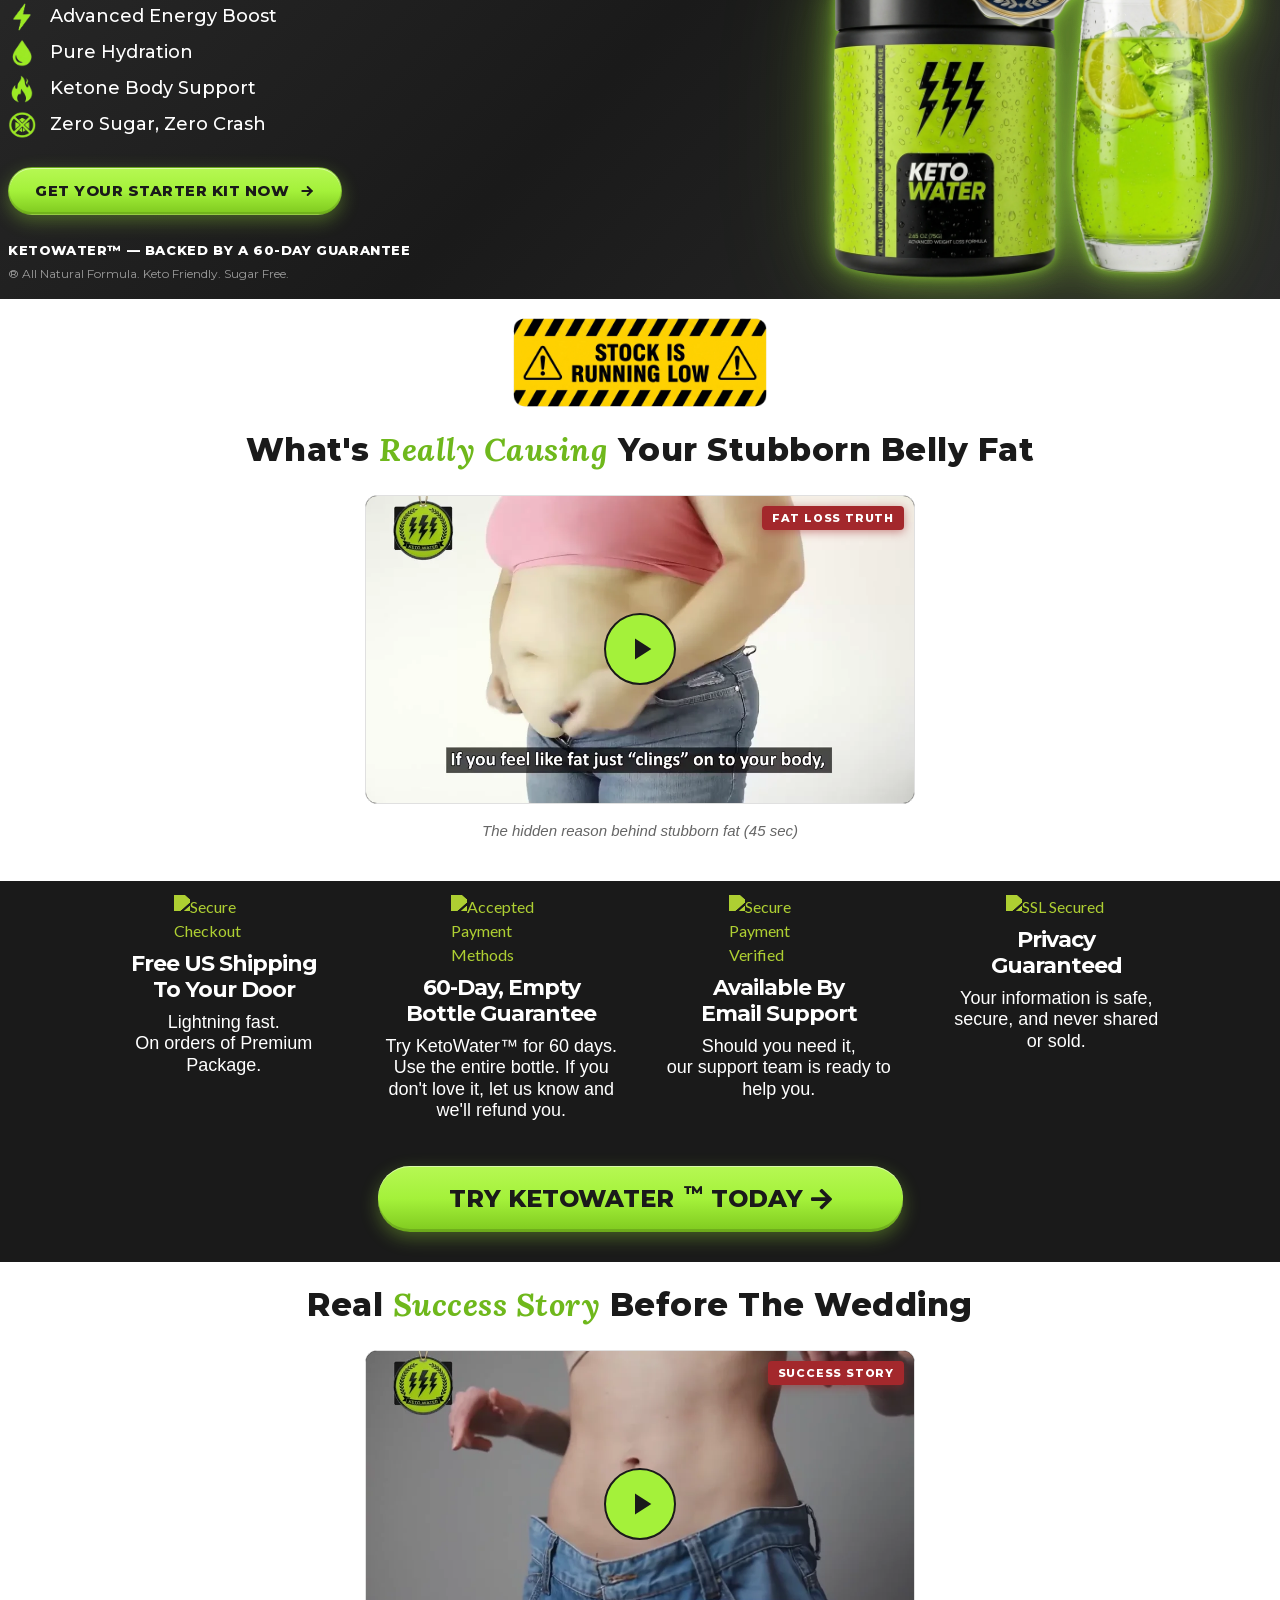
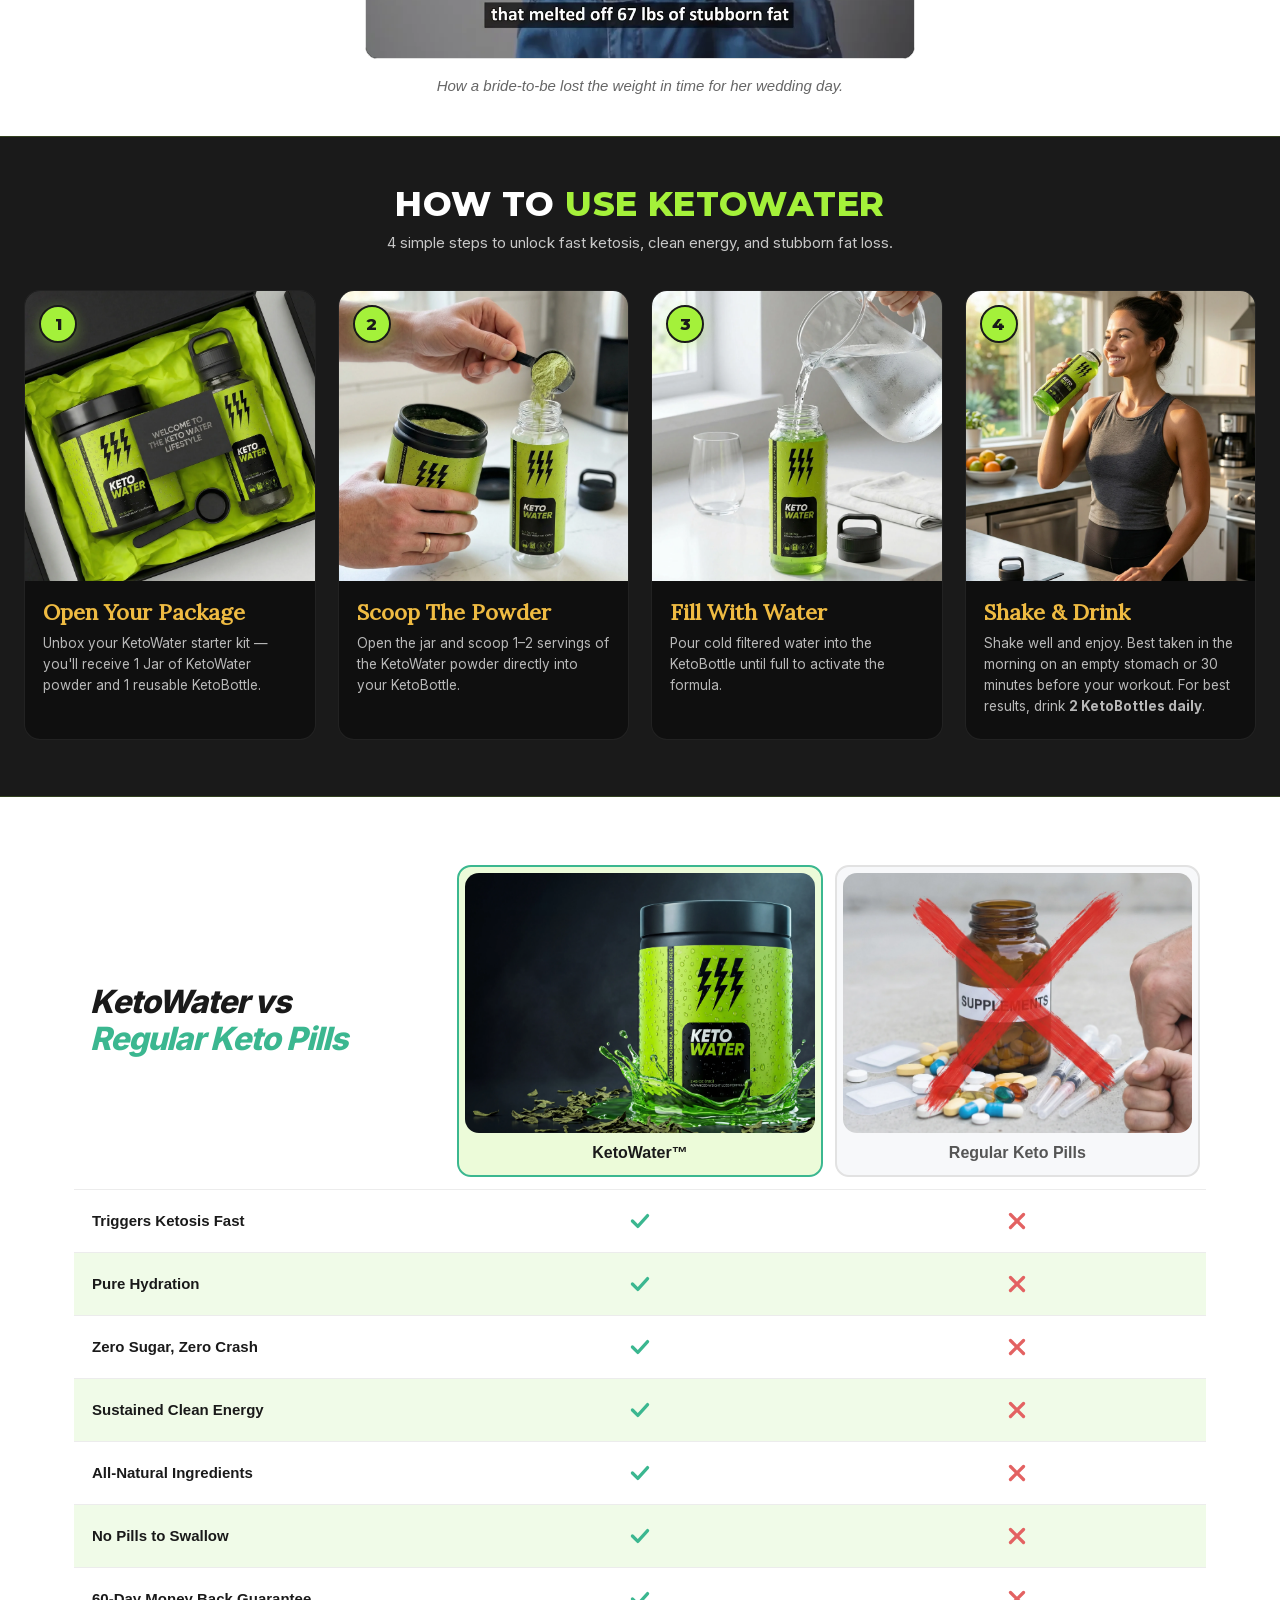
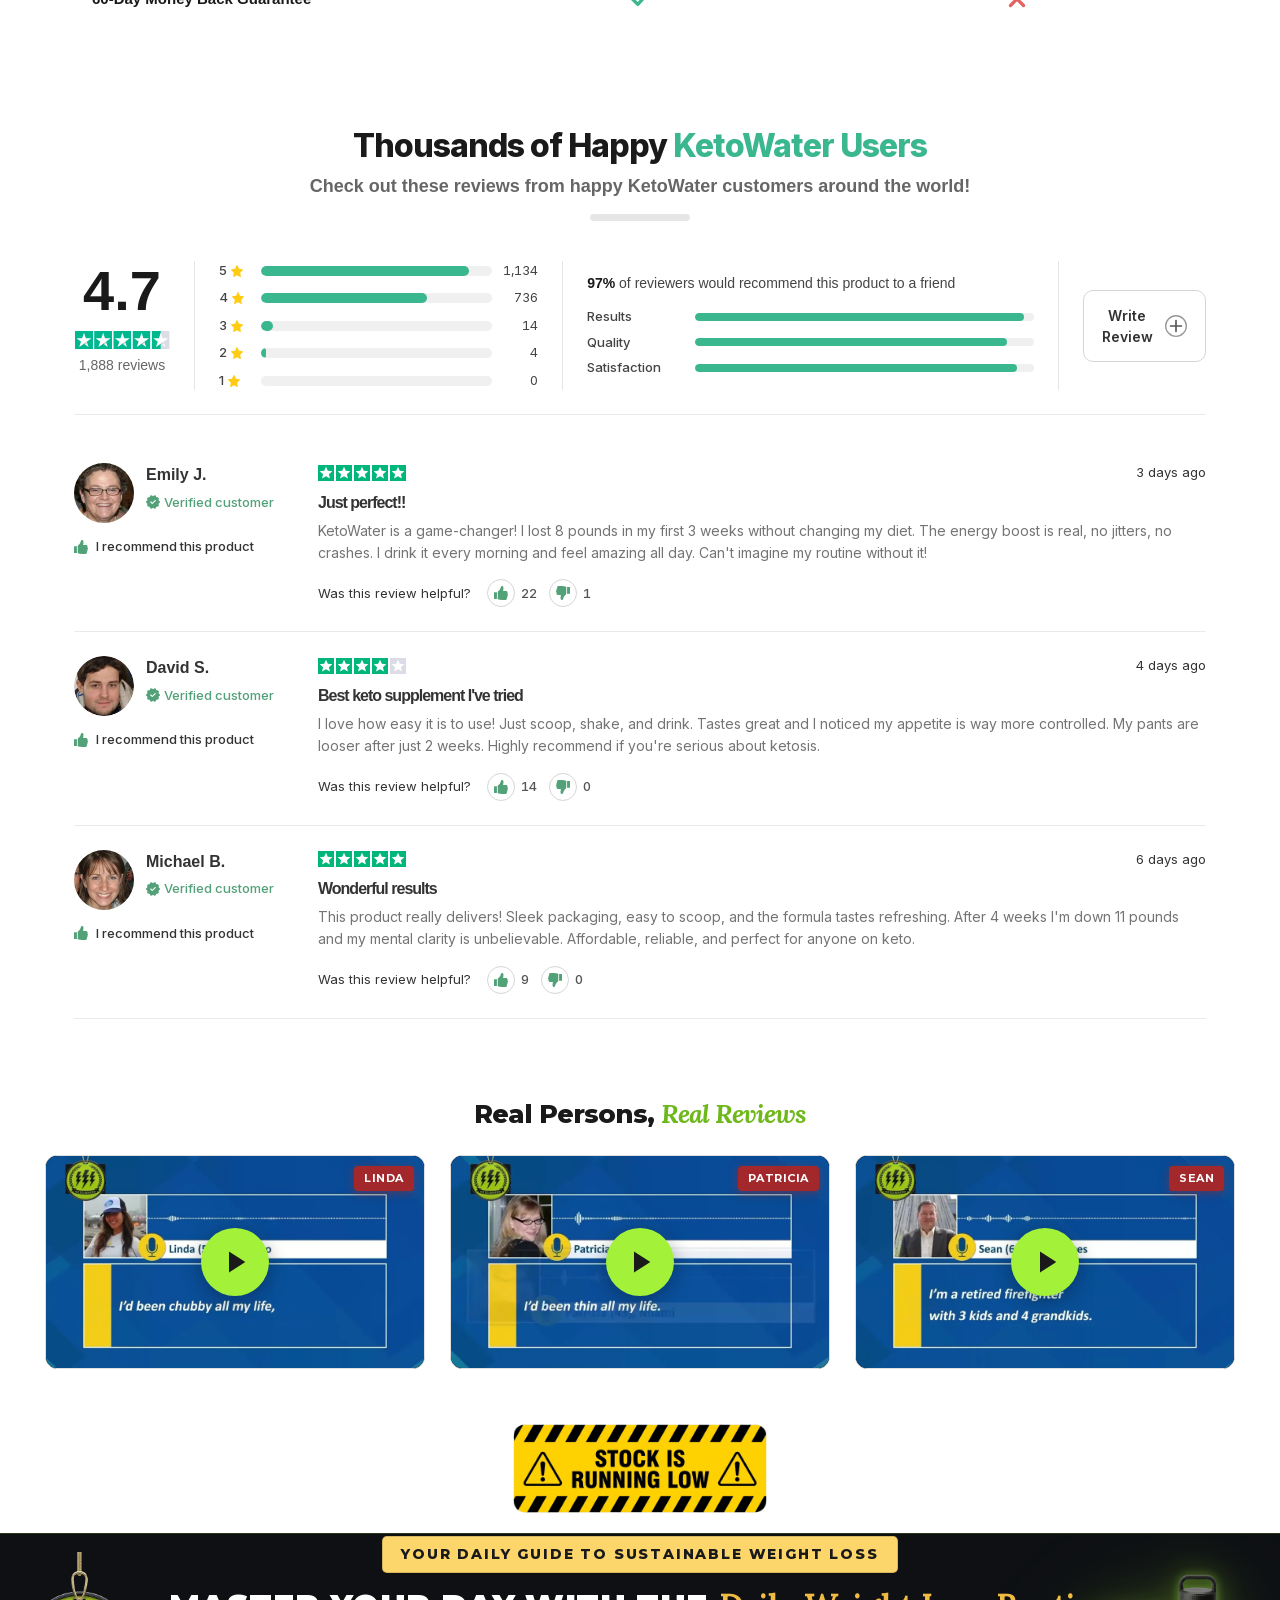
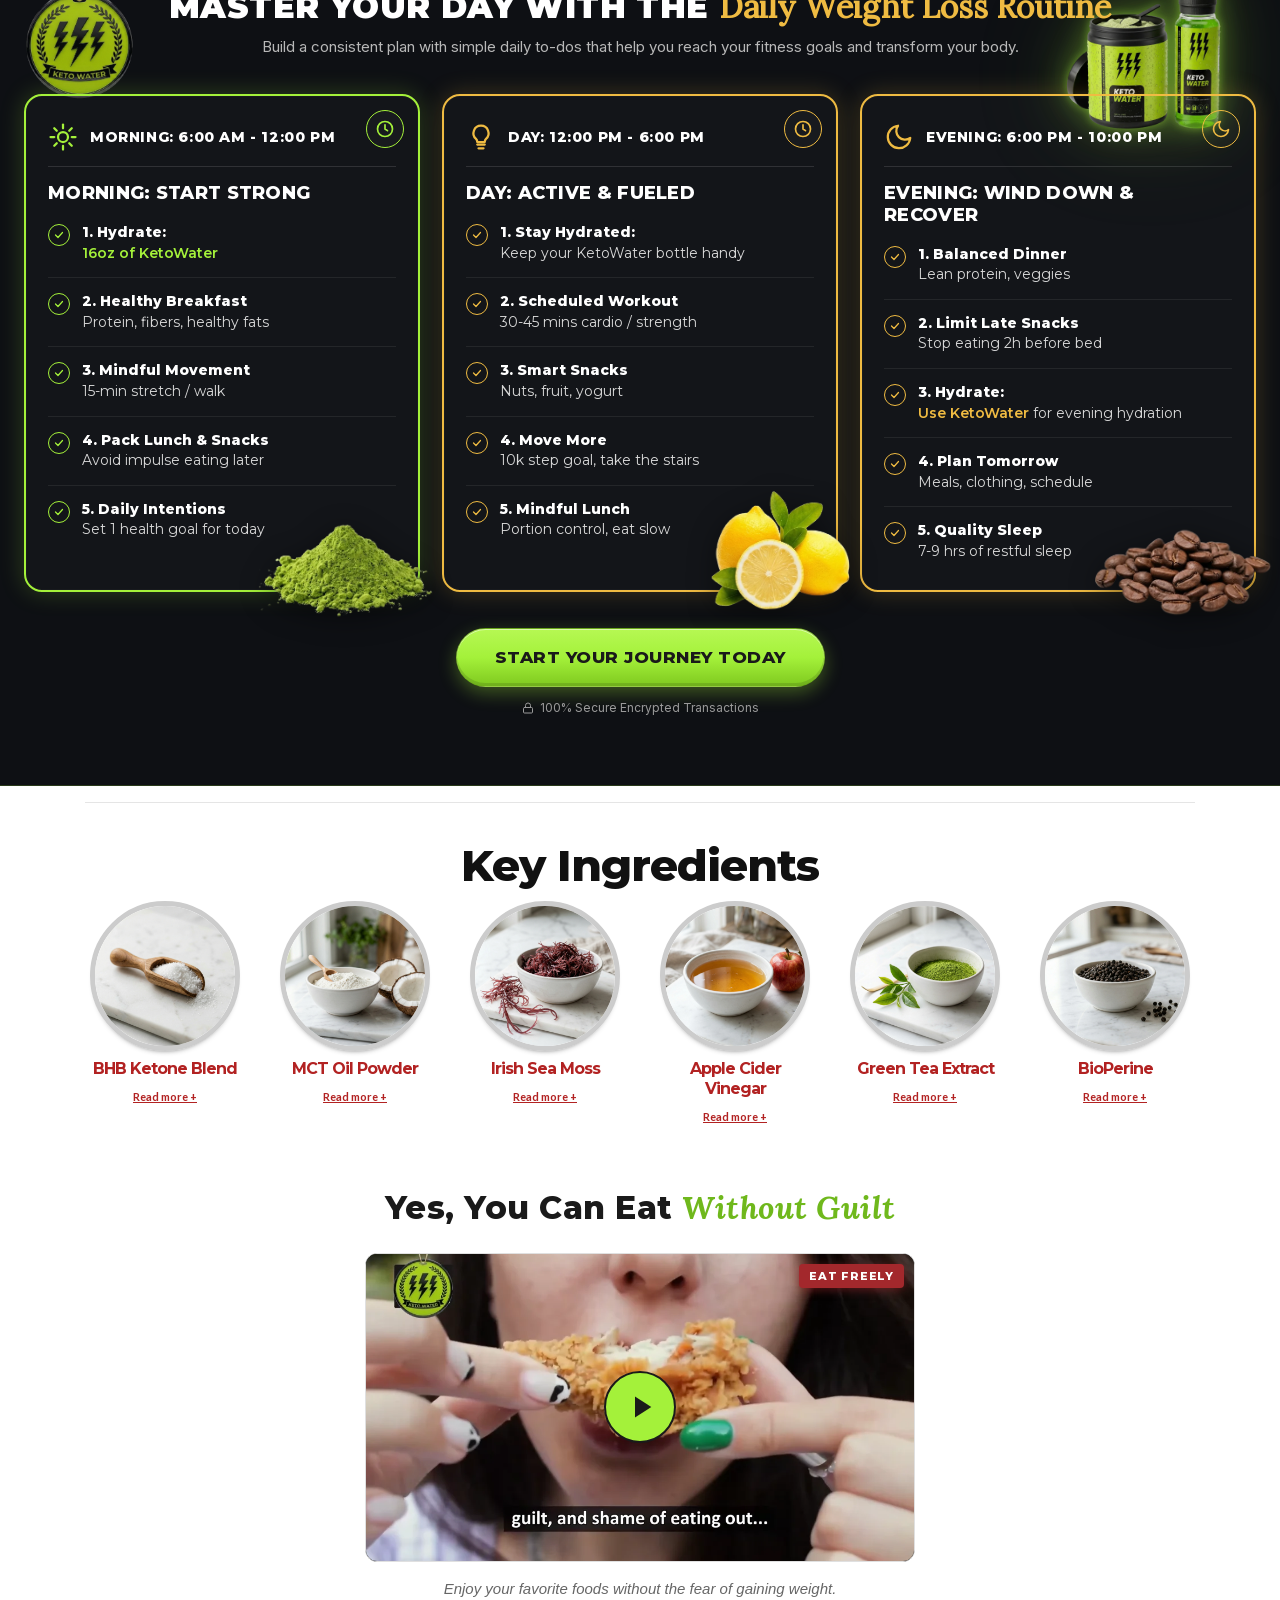
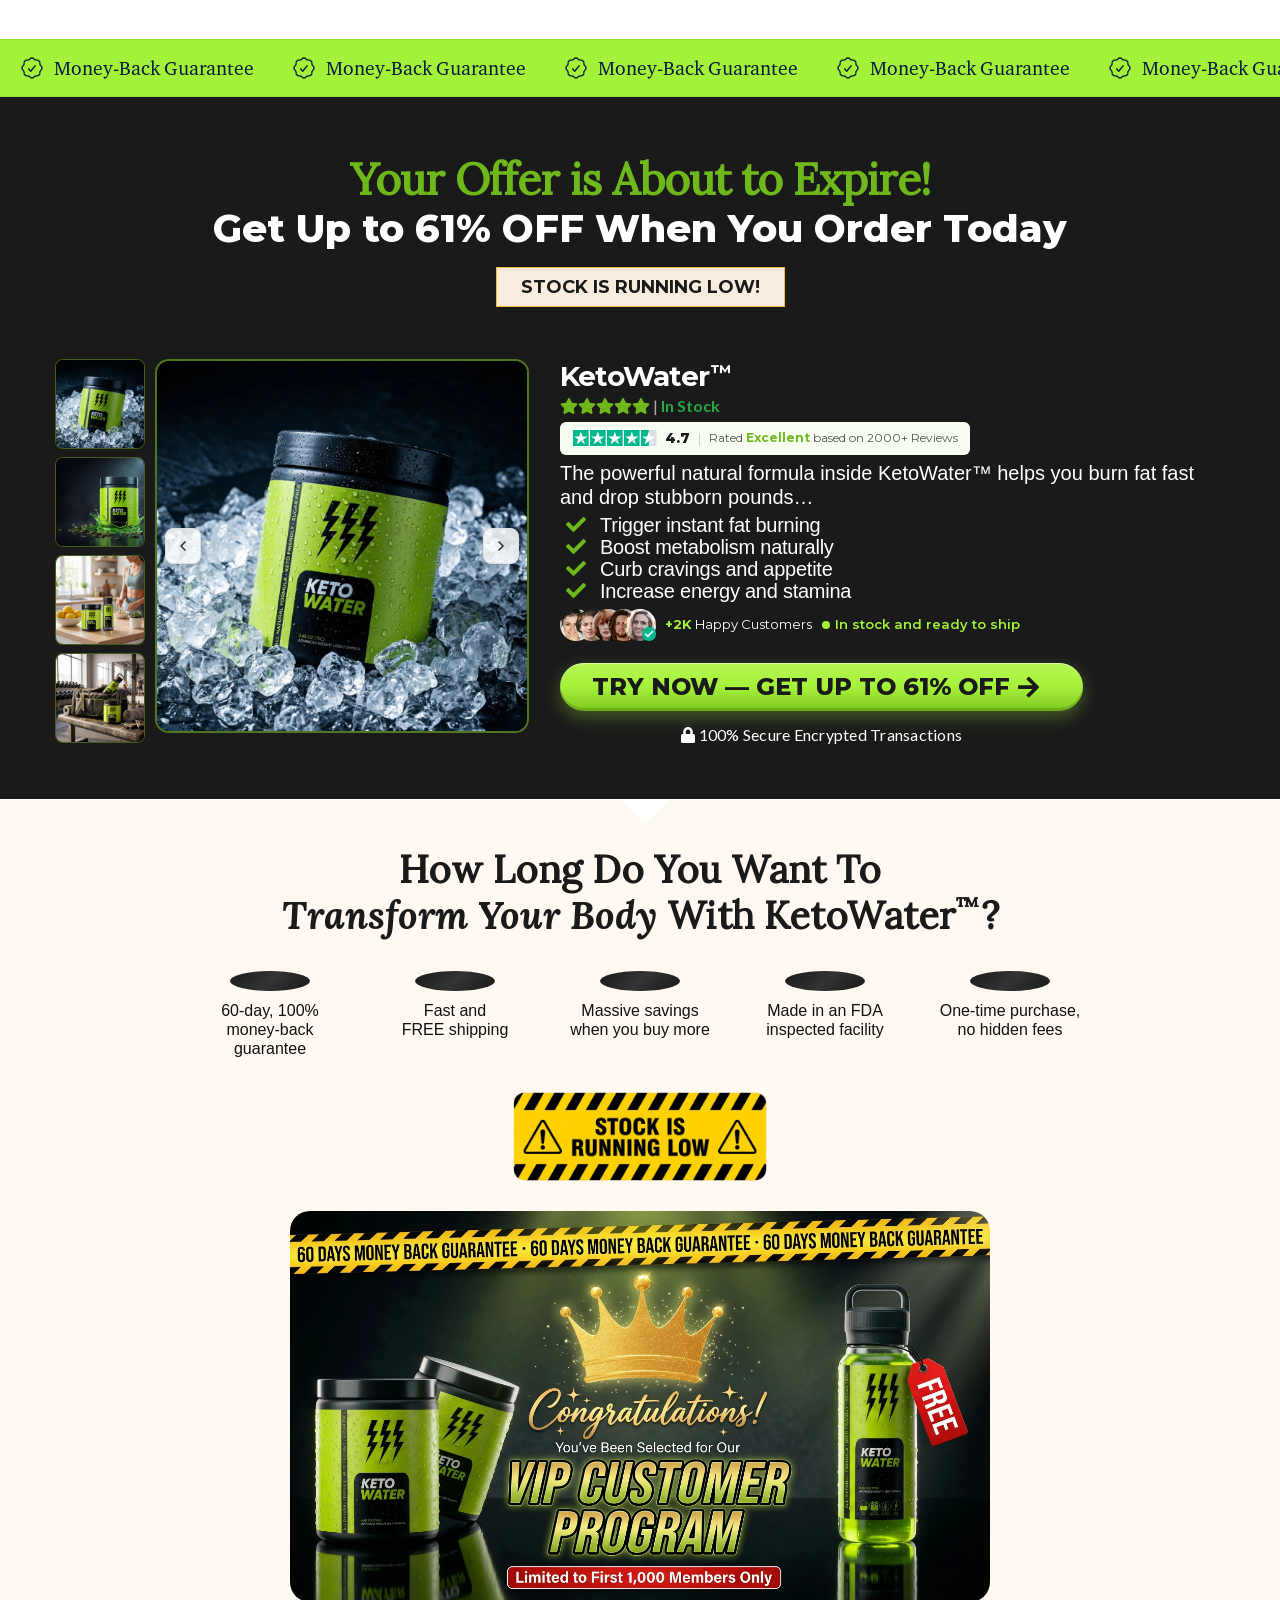
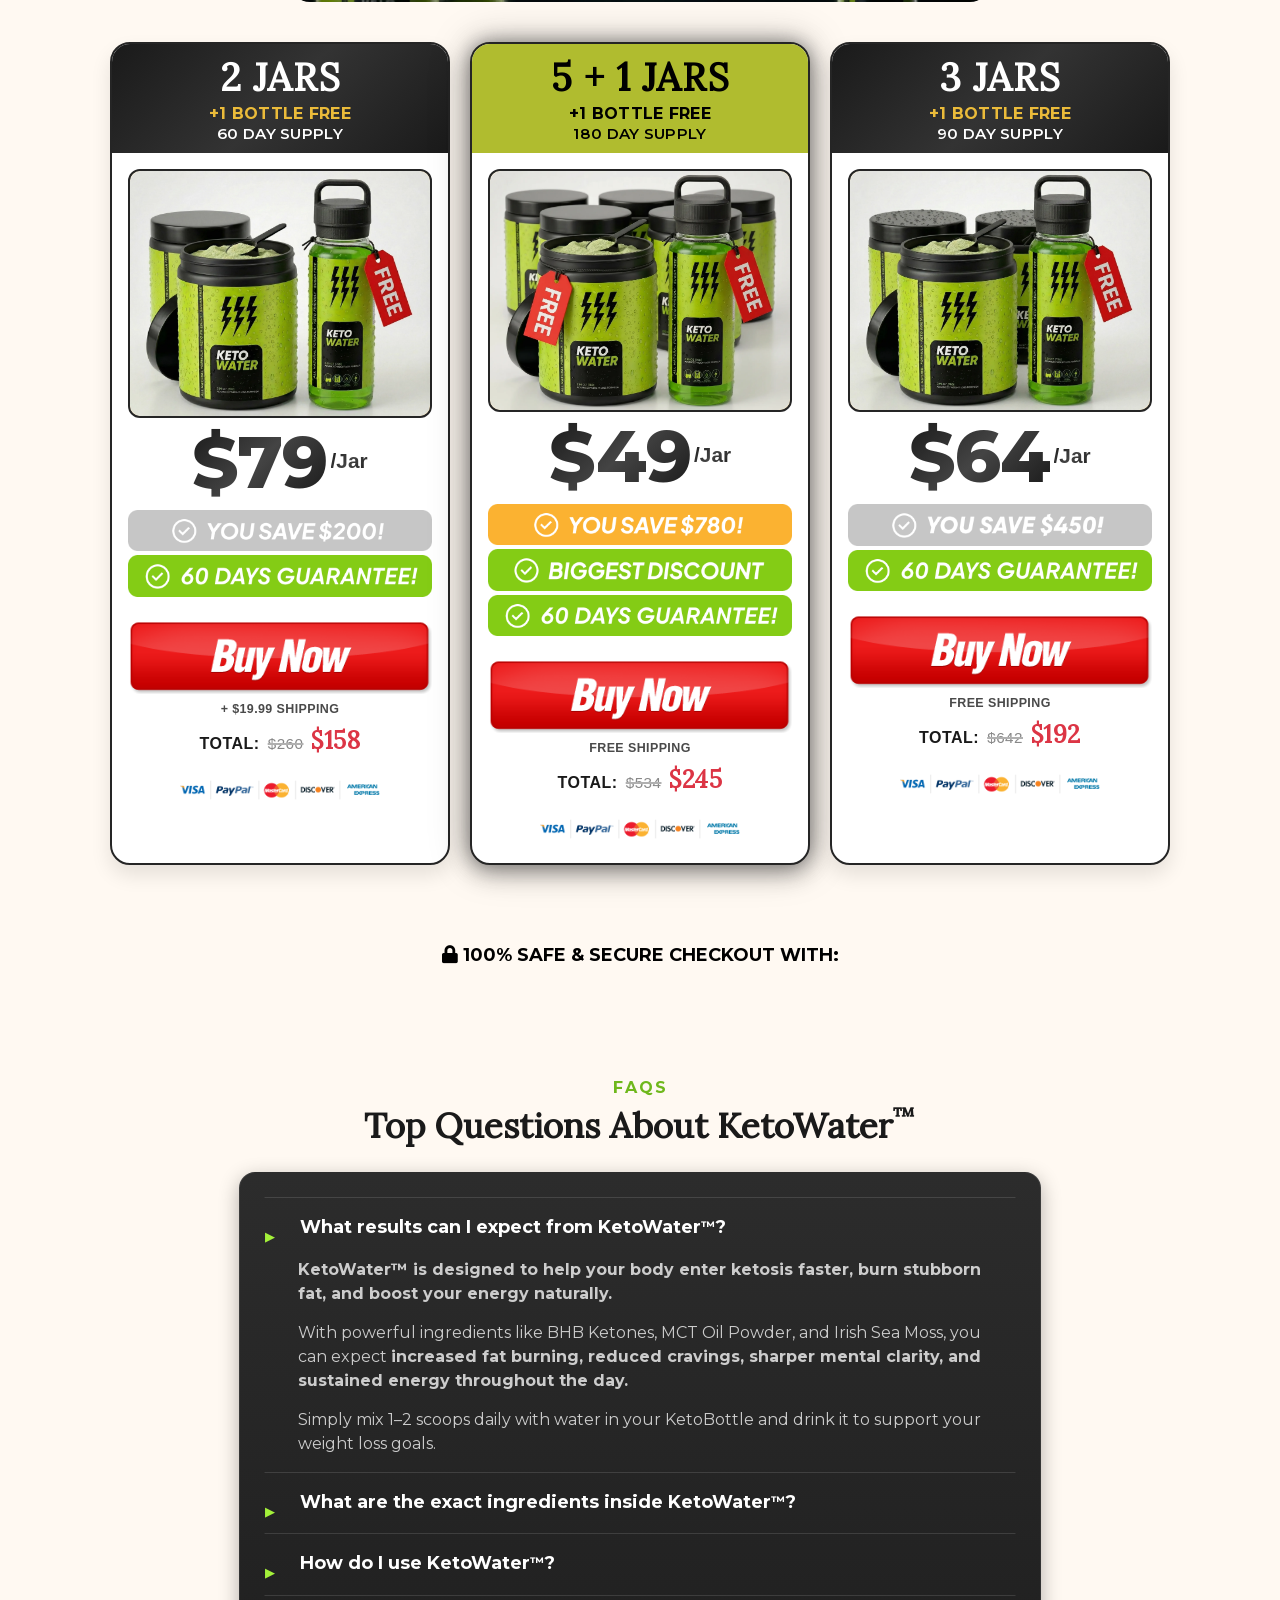
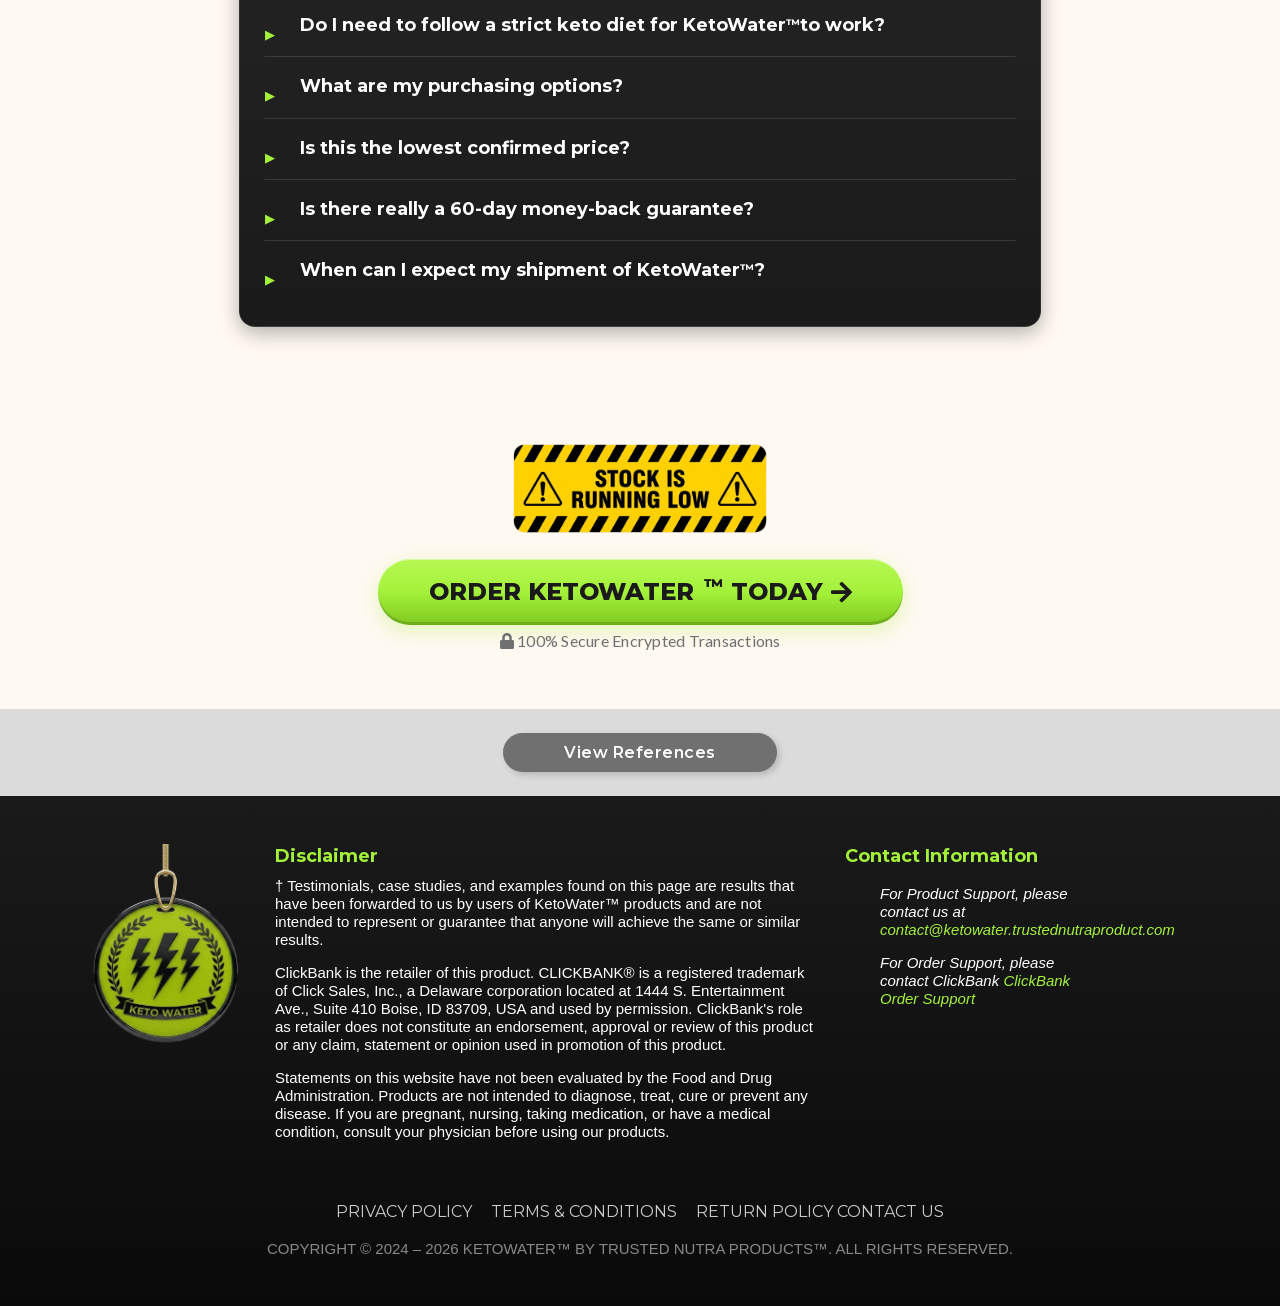
==== commit d986882f: "Mobile video tap-to-pause, pricing card styling, URL param passthrough, email fix Co-Authored-By: Cl" ====
--- a/index.html
+++ b/index.html
@@ -1,6116 +1,19 @@
-﻿<!DOCTYPE html>
+<!DOCTYPE html>
 <html lang="en">
-
 <head>
-	<link rel="icon" type="image/png" href="favicon.png">
-	<!-- Preload above-the-fold hero images -->
-	<link rel="preload" as="image" href="product_images/hero-bg.webp" media="(min-width: 769px)">
-	<link rel="preload" as="image" href="product_images/hero-bg-mobile.webp" media="(max-width: 768px)">
-
-
-
-
-<script type="text/javascript">
-    function hideGreyHead() {
-      var el=document.getElementById("greyhead"); if(el) el.style.display = "none";
-    }
-	function showBuyLink() {
-	  var el=document.getElementById("buylink"); if(el) el.style.display = "block";
-	}
-        // adjust this as needed, 1 sec = 1000
-    setTimeout("hideGreyHead()", 15000);
-	setTimeout("showBuyLink()", 5000);
-</script>
-
 <meta charset="utf-8">
-<meta name="viewport" content="width=device-width, initial-scale=1, shrink-to-fit=no">
-<meta name="description" content="KetoWater™ is a science-backed keto hydration supplement that supports fat burning, energy, and pure hydration — zero sugar, zero crash. Try it today with a 60-day money-back guarantee.">
-<meta name="author" content="">
-
-
+<meta name="viewport" content="width=device-width,initial-scale=1">
 <title>KetoWater - Trusted Nutra Products</title>
-
-<!-- Preconnect to external origins still used -->
-<link rel="preconnect" href="https://cdnjs.cloudflare.com">
-<link rel="preconnect" href="https://cdn.trustednutraproduct.com">
-<!-- Critical local CSS -->
-<link href="short/css/skeleton.min.css" rel="stylesheet">
-<link href="short/css/main.min.css" rel="stylesheet">
-<!-- Google Fonts — self-hosted, same origin (no external round-trip) -->
-<link href="Fonts/fonts.css" rel="stylesheet">
-<!-- Font Awesome — sync (prevents desktop CLS 0.506) -->
-<link href="https://cdnjs.cloudflare.com/ajax/libs/font-awesome/5.15.4/css/all.min.css" rel="stylesheet">
-
-<style>
-/* === KetoWater Hero (replaces former #headline + #prod-description) === */
-.hero {
-    position: relative;
-    width: 100vw;
-    overflow: hidden;
-    font-size: calc(100vw / 1920 * 16);
-}
-.hero-bg-img {
-    display: block;
-    width: 100%;
-    height: auto;
-    user-select: none;
-    pointer-events: none;
-}
-/* Show desktop bg by default; mobile bg is hidden until media query swaps them */
-.hero-bg-mobile { display: none; }
-.hero::before {
-    content: '';
-    position: absolute;
-    inset: 0;
-    background: linear-gradient(180deg, rgba(0,0,0,0.65) 0%, rgba(0,0,0,0.45) 20%, rgba(0,0,0,0.18) 45%, rgba(0,0,0,0.10) 65%, rgba(0,0,0,0.70) 100%);
-    pointer-events: none;
-    z-index: 1;
-}
-.hero > *:not(.hero-bg-img) { position: absolute; z-index: 2; }
-.hero > .hero-bg-img { position: relative; z-index: 0; }
-
-.hero-logo { top: 0; left: 1.5%; }
-.hero-logo img { width: 5vw; min-width: 60px; max-width: 110px; height: auto; display: block; }
-
-/* === Hero top navbar === */
-.hero-nav {
-    top: 1.4vw;
-    left: 50%;
-    transform: translateX(-50%);
-    display: flex;
-    align-items: stretch;
-    gap: 2px;
-    background: transparent;
-    backdrop-filter: none;
-    -webkit-backdrop-filter: none;
-    padding: 0;
-    border-radius: 0;
-    border: none;
-    box-shadow: none;
-    z-index: 5 !important;
-}
-.hero-nav a {
-    color: #fff;
-    font-family: 'Montserrat', sans-serif;
-    font-weight: 600;
-    font-size: 0.72vw;
-    letter-spacing: 0.07em;
-    text-transform: uppercase;
-    text-decoration: none;
-    padding: 0.55vw 1.1vw;
-    display: flex;
-    align-items: center;
-    background: rgba(255, 255, 255, 0.18);
-    backdrop-filter: blur(10px) saturate(140%);
-    -webkit-backdrop-filter: blur(10px) saturate(140%);
-    border-radius: 0;
-    transition: color .2s ease, background .2s ease;
-    white-space: nowrap;
-    text-shadow: 0 1px 2px rgba(0, 0, 0, 0.35);
-}
-.hero-nav a:first-of-type {
-    border-top-left-radius: 10px;
-    border-bottom-left-radius: 10px;
-}
-.hero-nav a:last-of-type {
-    border-top-right-radius: 10px;
-    border-bottom-right-radius: 10px;
-    background: #AAFF00;
-    color: #000 !important;
-    font-weight: 800;
-    text-shadow: none;
-    letter-spacing: 0.09em;
-}
-.hero-nav a:last-of-type:hover {
-    background: #c6ff33;
-    color: #000 !important;
-}
-.hero-nav a:hover {
-    color: #FFD24A;
-    background: rgba(255, 255, 255, 0.28);
-}
-.hero-nav .sep { display: none; }
-/* Hamburger toggle (mobile only) */
-.hero-nav-toggle {
-    display: none;
-    top: 14px;
-    right: 14px;
-    width: 42px;
-    height: 42px;
-    background: rgba(255, 255, 255, 0.18);
-    backdrop-filter: blur(10px) saturate(140%);
-    -webkit-backdrop-filter: blur(10px) saturate(140%);
-    border: 1px solid rgba(255, 255, 255, 0.35);
-    border-radius: 8px;
-    cursor: pointer;
-    z-index: 10;
-    align-items: center;
-    justify-content: center;
-    flex-direction: column;
-    gap: 5px;
-    padding: 0;
-    box-shadow: 0 2px 10px rgba(0, 0, 0, 0.15);
-}
-.hero-nav-toggle span {
-    display: block;
-    width: 22px;
-    height: 2px;
-    background: #fff;
-    border-radius: 2px;
-    transition: transform .25s ease, opacity .25s ease;
-}
-.hero-nav-toggle.open span:nth-child(1) { transform: translateY(7px) rotate(45deg); }
-.hero-nav-toggle.open span:nth-child(2) { opacity: 0; }
-.hero-nav-toggle.open span:nth-child(3) { transform: translateY(-7px) rotate(-45deg); }
-
-@media (max-width: 900px) {
-    .hero-nav-toggle { display: flex; }
-    .hero-nav {
-        display: none;
-        top: 64px;
-        right: 14px;
-        left: auto;
-        transform: none;
-        flex-direction: column;
-        align-items: stretch;
-        gap: 0;
-        padding: 8px 0;
-        border-radius: 10px;
-        min-width: 180px;
-        background: rgba(20, 22, 28, 0.78);
-        backdrop-filter: blur(18px) saturate(160%);
-        -webkit-backdrop-filter: blur(18px) saturate(160%);
-        border: 1px solid rgba(255, 255, 255, 0.18);
-        box-shadow: 0 12px 32px rgba(0, 0, 0, 0.45);
-        z-index: 200 !important;
-    }
-    .hero-nav.open { display: flex; }
-    .hero-nav a {
-        font-size: 13px;
-        padding: 12px 22px;
-        text-align: left;
-        background: transparent !important;
-        backdrop-filter: none !important;
-        -webkit-backdrop-filter: none !important;
-        border-radius: 0 !important;
-        display: block;
-    }
-    .hero-nav a:last-of-type {
-        background: #AAFF00 !important;
-        color: #000 !important;
-        border-radius: 0 0 10px 10px !important;
-        text-shadow: none;
-    }
-    .hero-nav a:last-of-type:hover {
-        background: #c6ff33 !important;
-    }
-    .hero-nav a:hover,
-    .hero-nav a:active {
-        background: rgba(255, 255, 255, 0.08) !important;
-    }
-    .hero-nav .sep { display: none; }
-}
-
-.hero .trynow {
-    top: 2%;
-    right: 1.5%;
-    margin: 0;
-    border: none;
-    cursor: pointer;
-    position: absolute;
-    font-size: 1.2em;
-    padding: 0.4em 1.4em;
-}
-
-.hero-headline {
-    top: 10%;
-    left: 50%;
-    transform: translateX(-50%);
-    text-align: center;
-    width: 80%;
-}
-.hero-headline h1.quote {
-    font-family: 'Montserrat', sans-serif;
-    font-style: italic;
-    font-weight: 800;
-    font-size: 44px;
-    line-height: 1.2;
-    color: #dc3545;
-    margin: 0;
-    letter-spacing: 0;
-}
-.hero-headline h2.tagline {
-    font-family: 'Montserrat', sans-serif;
-    font-style: normal;
-    font-weight: 800;
-    font-size: 38px;
-    line-height: 1.2;
-    color: #ffffff;
-    margin: 0;
-    letter-spacing: 0;
-}
-.hero-headline h2.tagline .accent { color: #42A644; }
-.hero-headline .yellowbox {
-    display: inline-block;
-    margin-top: 0.6em;
-    padding: 6px 16px;
-    background: #F7ECDD;
-    border: 1px solid #F9B738;
-    color: #1a1a1a;
-    font-family: 'Montserrat', sans-serif;
-    font-weight: 900;
-    font-size: 14px;
-    letter-spacing: 0.5px;
-    text-transform: uppercase;
-    border-radius: 0;
-}
-@media (max-width: 1200px) {
-    .hero-headline h1.quote { font-size: 36px; }
-    .hero-headline h2.tagline { font-size: 30px; }
-}
-@media (max-width: 900px) {
-    .hero-headline h1.quote { font-size: 26px; }
-    .hero-headline h2.tagline { font-size: 22px; }
-    .hero-headline .yellowbox { font-size: 12px; padding: 5px 12px; }
-}
-
-.thumbs-panel {
-    top: 50%;
-    bottom: auto;
-    transform: translateY(-50%);
-    left: 0;
-    background-image:
-        linear-gradient(rgba(38,18,8,0.92), rgba(38,18,8,0.92)),
-        url('product_images/thumbs-panel-bg.webp');
-    background-size: cover;
-    background-position: center;
-    background-repeat: no-repeat;
-    border-radius: 0 1.2em 1.2em 0;
-    padding: 1em 1em;
-    box-shadow: 0 22px 50px rgba(0,0,0,0.65);
-    border: none;
-}
-.thumbs-stack { display: flex; flex-direction: column; gap: 0.6em; }
-.thumb {
-    width: 14em;
-    height: 7.875em;
-    object-fit: cover;
-    border-radius: 0.5em;
-    border: 2px solid #ffffff;
-    cursor: pointer;
-    transition: transform 0.2s, border-color 0.2s;
-    box-shadow: 0 4px 14px rgba(0,0,0,0.5);
-    display: block;
-}
-.thumb:hover { transform: scale(1.04); border-color: #d49b1f; }
-
-.product-card {
-    top: 50%;
-    bottom: auto;
-    transform: translateY(-50%);
-    right: 4%;
-    width: 32%;
-    min-width: 360px;
-    max-width: 580px;
-    background: rgba(15, 15, 15, 0.6);
-    backdrop-filter: blur(7px);
-    -webkit-backdrop-filter: blur(7px);
-    border: 1px solid rgba(255,255,255,0.12);
-    border-radius: 1em;
-    padding: 3.5em 1.7em;
-    box-shadow: 0 22px 60px rgba(0,0,0,0.6);
-    color: #fff;
-}
-.product-card h3 {
-    font-family: 'Montserrat', sans-serif;
-    font-size: 1.8em;
-    font-weight: 800;
-    margin: 0 0 0.3em 0;
-    color: #fff;
-}
-.product-card .stars { color: #ffc107; font-size: 1.05em; margin-bottom: 0.6em; }
-.product-card .stars .text-dark { color: #777 !important; margin: 0 0.3em; }
-.product-card .stars .text-success { color: #42A644 !important; font-weight: 700; }
-.product-card .pxp-tp-wrap { display: block; margin: 0.4em 0; }
-.product-card .pxp-trustpilot-bar {
-    display: inline-flex;
-    align-items: center;
-    background: #ffffff;
-    border: 1px solid #e6e6e6;
-    color: #333;
-    font-size: 0.85em;
-    padding: 0.5em 0.85em;
-    border-radius: 6px;
-    gap: 0.5em;
-    box-shadow: 0 2px 8px rgba(0,0,0,0.08);
-    line-height: 1;
-    vertical-align: middle;
-    flex-wrap: nowrap;
-}
-.product-card .pxp-tp-stars { height: 1em !important; width: auto !important; display: inline-block; vertical-align: middle; flex-shrink: 0; }
-.product-card .pxp-tp-score { color: #1a1a1a; font-weight: 800; font-size: 1em; line-height: 1; }
-.product-card .pxp-tp-sep { color: #d0d0d0; line-height: 1; }
-.product-card .pxp-tp-text { color: #4a4a4a; font-size: 0.9em; line-height: 1; white-space: nowrap; }
-.product-card .pxp-tp-text strong { color: #1a1a1a; font-weight: 700; }
-.product-card .desc { font-size: 1em; line-height: 1.45; color: #e6e6e6; margin: 0.8em 0 0.6em 0; }
-.product-card .check-list { list-style: none; padding-left: 1.8em; margin: 0; }
-.product-card .check-list li { color: #ffffff; margin-bottom: 0.4em; font-weight: 400; font-size: 1em; position: relative; }
-.product-card .check-list li:before { color: #42A644 !important; }
-.product-card .pxp-social-proof {
-    color: #ddd;
-    margin-top: 0.7em;
-    padding-top: 0.7em;
-    border-top: 1px solid rgba(255,255,255,0.1);
-    font-size: 0.9em;
-}
-.product-card .pxp-sp-text { color: #fff; }
-.product-card .pxp-sp-text strong { color: #42A644; }
-.product-card .pxp-sp-stock { color: #6fd99a; }
-.product-card .pxp-sp-dot { background: #6fd99a; }
-
-.hero-cta {
-    bottom: 3%;
-    left: 50%;
-    transform: translateX(-50%);
-    text-align: center;
-    width: 40%;
-    min-width: 360px;
-    max-width: 760px;
-}
-.hero-cta .button-center.riskfree {
-    padding: 0.55em 1.2em;
-    font-size: 1.35em;
-    border-radius: 999px;
-}
-.hero-cta .button-center a.action {
-    display: inline-flex;
-    align-items: center;
-    justify-content: center;
-    gap: 0.6em;
-    color: #000 !important;
-    text-decoration: none;
-    white-space: nowrap;
-}
-.hero-cta .secure-text {
-    margin-top: 0.8em;
-    color: #e0e0e0;
-    text-shadow: 0 1px 6px rgba(0,0,0,0.7);
-    font-size: 1.05em;
-}
-.hero-cta .secure-text i { color: #aaa; margin-right: 0.4em; }
-
-/* === Green theme override for hero CTAs (size unchanged) === */
-.hero .trynow,
-.hero .trynow:hover,
-.hero .hero-cta .button-center.riskfree,
-.hero .hero-cta .riskfree {
-    background: linear-gradient(180deg, #B6F853 0%, #A4F13A 50%, #7FC91F 100%) !important;
-    box-shadow:
-        0 6px 18px rgba(164, 241, 58, 0.35),
-        inset 0 1px 0 rgba(255, 255, 255, 0.5),
-        inset 0 -3px 0 rgba(0, 0, 0, 0.15) !important;
-    border-color: rgba(0, 0, 0, 0.18) !important;
-    color: #1A1A1A !important;
-}
-.hero .trynow,
-.hero .hero-cta .button-center.riskfree,
-.hero .hero-cta .riskfree {
-    transition: transform .2s ease, box-shadow .2s ease, filter .2s ease, background .2s ease;
-}
-.hero .trynow:hover,
-.hero .hero-cta .button-center.riskfree:hover,
-.hero .hero-cta .riskfree:hover {
-    background: linear-gradient(180deg, #B6F853 0%, #A4F13A 50%, #7FC91F 100%) !important;
-    transform: translateY(-2px);
-    filter: brightness(1.05);
-    box-shadow:
-        0 12px 30px rgba(164, 241, 58, 0.5),
-        inset 0 1px 0 rgba(255, 255, 255, 0.55),
-        inset 0 -3px 0 rgba(0, 0, 0, 0.12) !important;
-}
-/* Lock .trynow size on hover (override landerstyle.css which bumps font-size and margin) */
-.hero .trynow:hover {
-    font-size: 1.2em !important;
-    margin-right: 0 !important;
-    padding: 0.4em 1.4em !important;
-    right: 1.5% !important;
-    top: 2% !important;
-}
-.hero .trynow a,
-.hero .hero-cta .button-center.riskfree a.action,
-.hero .hero-cta .riskfree a.action {
-    color: #1A1A1A !important;
-}
-.hero .hero-cta .button-center.riskfree i,
-.hero .hero-cta .riskfree i { color: #1A1A1A !important; }
-
-@media (max-width: 900px) {
-    /* Swap desktop bg → portrait mobile bg */
-    .hero-bg-desktop { display: none; }
-    .hero-bg-mobile { display: block; }
-
-    .hero {
-        font-size: calc(100vw / 414 * 14);
-        background: #0a0a0a;
-    }
-    .hero::before { display: none; } /* don't double up vignette on mobile bg */
-
-    /* Logo centered, flush against top edge, top TRY NOW button hidden */
-    .hero-logo {
-        top: 0;
-        left: 50%;
-        transform: translateX(-50%);
-    }
-    .hero-logo img { width: 18vw; min-width: 64px; max-width: 110px; }
-    .hero .trynow { display: none; }
-    .hero-headline {
-        top: 9%;
-        left: 50%;
-        transform: translateX(-50%);
-        width: 90%;
-        padding: 0;
-    }
-    /* Tagline wraps naturally; only the red quote is forced to one line */
-    .hero-headline h2.tagline { white-space: normal; }
-    .hero-headline h1.quote { font-size: 1.20em; line-height: 1; margin-top: 3em; margin-bottom: 0; white-space: nowrap; }
-    .hero-headline h2.tagline { font-size: 1.20em; line-height: 1.25; margin-top: 0; }
-    .hero-headline > div:last-child { display: none; } /* hide top stock pill */
-
-    /* Product card sits over the dark area below the bottle */
-    .product-card {
-        top: auto;
-        bottom: 9%;
-        right: auto;
-        left: 50%;
-        transform: translateX(-50%);
-        width: 90%;
-        min-width: 0;
-        max-width: 560px;
-        padding: 1.1em 1.1em 0.2em 1.1em;
-        border-radius: 1em;
-        backdrop-filter: blur(7px) !important;
-        -webkit-backdrop-filter: blur(7px) !important;
-        background: rgba(15, 15, 15, 0.35) !important;
-    }
-    .product-card .pxp-social-proof { margin-top: 0.4em !important; padding-top: 0.4em !important; padding-bottom: 0 !important; margin-bottom: 0 !important; }
-    .product-card h3 { font-size: 1.5em; text-align: left; }
-    .product-card .stars { text-align: left; }
-    .product-card .pxp-tp-wrap { text-align: left; }
-    .product-card .desc { text-align: left; font-size: 0.95em; }
-    .product-card .check-list { columns: 2; column-gap: 1em; padding-left: 0; margin-top: 0.4em; list-style: none; }
-    .product-card .check-list li {
-        font-size: 0.85em;
-        break-inside: avoid;
-        margin-bottom: 0.4em;
-        line-height: 1.25;
-        padding-left: 1.4em;
-        position: relative;
-    }
-    .product-card .check-list li:before {
-        content: "" !important;
-        background-image: url('product_images/correct.png') !important;
-        background-size: contain !important;
-        background-repeat: no-repeat !important;
-        background-position: center !important;
-        width: 1em !important;
-        height: 1em !important;
-        position: absolute !important;
-        left: 0 !important;
-        top: 0.15em !important;
-        margin: 0 !important;
-        padding: 0 !important;
-        display: inline-block !important;
-        /* Icon source is pure black — invert + tint to KetoWater green */
-        filter: invert(58%) sepia(54%) saturate(525%) hue-rotate(74deg) brightness(92%) contrast(85%) !important;
-    }
-    .product-card .pxp-social-proof { font-size: 0.8em; justify-content: flex-start; }
-
-    /* CTA button — placed below the product card */
-    .hero-cta {
-        top: auto;
-        bottom: 1%;
-        left: 50%;
-        transform: translateX(-50%);
-        width: 92%;
-        min-width: 0;
-        max-width: 560px;
-    }
-    .hero-cta .button-center.riskfree { font-size: 1.1em; padding: 0.55em 1em !important; }
-    .hero-cta .secure-text { display: none; }
-
-    /* "STOCK IS RUNNING LOW!" text — render via pseudo on .hero-cta, just under the button */
-    .hero-cta::after {
-        content: 'STOCK IS RUNNING LOW!';
-        display: block;
-        margin-top: 0.6em;
-        color: #fff;
-        font-family: 'Montserrat', sans-serif;
-        font-weight: 800;
-        font-size: 0.95em;
-        letter-spacing: 1px;
-        text-shadow: 0 1px 4px rgba(0,0,0,0.7);
-    }
-
-    /* Thumbs row at the very bottom — no wood shelf strip on mobile */
-    .thumbs-panel {
-        display: none;
-    }
-    .thumbs-stack {
-        flex-direction: row;
-        flex-wrap: nowrap;
-        justify-content: space-around;
-        gap: 0.4em;
-    }
-    .thumb {
-        width: 22%;
-        height: auto;
-        aspect-ratio: 16 / 11;
-        max-width: 130px;
-    }
-}
-@media (max-width: 480px) {
-    .hero-headline h1.quote { font-size: 1.20em; line-height: 1; margin-top: 3em; margin-bottom: 0; white-space: nowrap; }
-    .hero-headline h2.tagline { font-size: 1.20em; line-height: 1.25; margin-top: 0; }
-    .product-card h3 { font-size: 1.35em; }
-    .hero-cta::after { font-size: 0.85em; }
-}
-
-/* === KetoWater themed video section === */
-.kw-video-section {
-    width: 100%;
-    background: #FFFFFF;
-    padding: 22px 20px 26px;
-    text-align: center;
-    position: relative;
-}
-.kw-video-section .mv-title {
-    margin: 0 auto 24px !important;
-    text-align: center !important;
-    width: 100% !important;
-    max-width: none !important;
-    padding: 0 !important;
-    display: block !important;
-}
-.kw-video-section .mv-title h3 {
-    color: #1A1A1A;
-    font-family: 'Montserrat', sans-serif;
-    font-weight: 800;
-    font-size: 32px;
-    margin: 0;
-    letter-spacing: 0.5px;
-    white-space: normal;
-    word-wrap: break-word;
-}
-@media (max-width: 600px) {
-    .kw-video-section .mv-title h3 { font-size: 22px; }
-}
-@media (max-width: 420px) {
-    .kw-video-section .mv-title h3 { font-size: 18px; }
-}
-.kw-video-section .mv-title h3 .mv-highlight {
-    color: #6FB81C;
-    font-style: italic;
-    font-family: 'Lora', serif;
-}
-.kw-video-section .mv-player {
-    border: 1px solid #e0e0e0;
-    box-shadow: none;
-    border-radius: 12px;
-    overflow: hidden;
-}
-.kw-video-section .mv-badge {
-    left: auto !important;
-    right: 10px !important;
-    background: #A3282C !important;
-    color: #FFFFFF !important;
-    font-weight: 800 !important;
-    letter-spacing: 0.8px !important;
-    box-shadow: 0 2px 10px rgba(163, 40, 44, 0.5);
-}
-.kw-video-section .mv-caption {
-    color: #333333;
-    opacity: 0.75;
-    font-style: italic;
-    font-size: 15px;
-    margin-top: 18px;
-}
-/* Neon green progress fill for video players */
-.kw-video-section .mv-progress-fill,
-.mv-progress-fill { background: #A4F13A !important; }
-/* Plain circle play button */
-.kw-video-section .mv-play-btn {
-    background: #A4F13A !important;
-    backdrop-filter: none !important;
-    -webkit-backdrop-filter: none !important;
-    border: 2px solid #1A1A1A !important;
-    box-shadow: none !important;
-    width: 72px !important;
-    height: 72px !important;
-    display: flex !important;
-    align-items: center !important;
-    justify-content: center !important;
-    transition: transform 0.2s ease, width 0.2s ease, height 0.2s ease;
-}
-.kw-video-section .mv-play-btn svg {
-    width: 28px !important;
-    height: 28px !important;
-    margin-left: 3px !important;
-    fill: #1A1A1A !important;
-    filter: none !important;
-}
-.kw-video-section .mv-play-overlay:hover .mv-play-btn {
-    background: #A4F13A !important;
-    transform: scale(1.05);
-}
-/* Shrink to mute-icon size when playing/paused */
-.kw-video-section .mv-play-overlay.playing .mv-play-btn,
-.kw-video-section .mv-play-overlay.paused .mv-play-btn {
-    width: 32px !important;
-    height: 32px !important;
-    border: none !important;
-}
-.kw-video-section .mv-play-overlay.playing .mv-play-btn svg,
-.kw-video-section .mv-play-overlay.paused .mv-play-btn svg {
-    width: 14px !important;
-    height: 14px !important;
-    margin-left: 0 !important;
-}
-@media (max-width: 768px) {
-    .kw-video-section .mv-play-btn { width: 58px !important; height: 58px !important; }
-    .kw-video-section .mv-play-btn svg { width: 22px !important; height: 22px !important; }
-    .kw-video-section .mv-play-overlay.playing .mv-play-btn,
-    .kw-video-section .mv-play-overlay.paused .mv-play-btn {
-        width: 28px !important; height: 28px !important;
-    }
-    .kw-video-section .mv-play-overlay.playing .mv-play-btn svg,
-    .kw-video-section .mv-play-overlay.paused .mv-play-btn svg {
-        width: 12px !important; height: 12px !important;
-    }
-}
-.kw-video-section .mv-end-cta-btn {
-    background: #EFBB42 !important;
-    color: #1A1A1A !important;
-    font-weight: 800 !important;
-}
-@media (max-width: 768px) {
-    .kw-video-section { padding: 16px 14px 20px; }
-    .kw-video-section .mv-title h3 { font-size: 22px; }
-}
-/* Hide the white arrow tongue from #moneyback when it follows our dark section */
-.kw-video-section + #moneyback .arrow,
-.kw-video-section + #moneyback .arrow:before { display: none !important; }
-
-/* === How To Use section === */
-.kw-howto {
-    width: 100%;
-    background: #1A1A1A;
-    color: #fff;
-    padding: 50px 24px 56px;
-    border-top: 1px solid rgba(164, 241, 58, 0.18);
-    border-bottom: 1px solid rgba(164, 241, 58, 0.18);
-}
-.kw-howto-header {
-    text-align: center;
-    max-width: 760px;
-    margin: 0 auto 36px;
-}
-.kw-howto-header h2 {
-    font-family: 'Montserrat', sans-serif;
-    font-weight: 800;
-    font-size: 34px;
-    color: #FFFFFF;
-    text-transform: uppercase;
-    letter-spacing: 0.4px;
-    margin: 0 0 10px;
-}
-.kw-howto-header h2 .accent { color: #A4F13A; }
-.kw-howto-header p {
-    font-family: 'Inter', sans-serif;
-    color: #c8c8c8;
-    font-size: 15px;
-    line-height: 1.55;
-    margin: 0;
-}
-.kw-howto-grid {
-    max-width: 1280px;
-    margin: 0 auto;
-    display: grid;
-    grid-template-columns: repeat(4, 1fr);
-    gap: 22px;
-}
-.kw-howto-card {
-    background: #0f0f0f;
-    border: 1px solid rgba(255,255,255,0.08);
-    border-radius: 16px;
-    overflow: hidden;
-    display: flex;
-    flex-direction: column;
-    transition: transform .25s ease, border-color .25s ease;
-}
-.kw-howto-card:hover {
-    transform: translateY(-4px);
-    border-color: rgba(164, 241, 58, 0.45);
-}
-.kw-howto-media {
-    position: relative;
-    width: 100%;
-    aspect-ratio: 1 / 1;
-    background: #161616;
-    overflow: hidden;
-    cursor: pointer;
-}
-.kw-howto-media img {
-    width: 100%;
-    height: 100%;
-    object-fit: cover;
-    display: block;
-}
-.kw-howto-step {
-    position: absolute;
-    top: 14px;
-    left: 14px;
-    width: 38px;
-    height: 38px;
-    border-radius: 50%;
-    background: #A4F13A;
-    color: #1A1A1A;
-    display: flex;
-    align-items: center;
-    justify-content: center;
-    font-family: 'Montserrat', sans-serif;
-    font-weight: 800;
-    font-size: 17px;
-    border: 2px solid #1A1A1A;
-    box-shadow: 0 4px 14px rgba(164, 241, 58, 0.35);
-    z-index: 2;
-}
-.kw-howto-body {
-    padding: 18px 18px 22px;
-    flex: 1;
-    display: flex;
-    flex-direction: column;
-}
-.kw-howto-title {
-    margin: 0 0 8px;
-}
-.kw-howto-title svg { display: none; }
-.kw-howto-title h4 {
-    font-family: 'Lora', serif;
-    font-weight: 600;
-    font-size: 22px;
-    color: #EFBB42;
-    text-transform: none;
-    letter-spacing: 0;
-    margin: 0;
-    line-height: 1.2;
-}
-.kw-howto-body p {
-    font-family: 'Inter', sans-serif;
-    color: #b8b8b8;
-    font-size: 13.5px;
-    line-height: 1.55;
-    margin: 0;
-}
-@media (max-width: 1100px) {
-    .kw-howto-grid { grid-template-columns: repeat(2, 1fr); }
-}
-@media (max-width: 600px) {
-    .kw-howto { padding: 36px 16px 40px; }
-    .kw-howto-header h2 { font-size: 22px; }
-    .kw-howto-header p { font-size: 13px; }
-    .kw-howto-grid { grid-template-columns: 1fr; gap: 16px; max-width: 420px; }
-    .kw-howto-card { flex-direction: row-reverse; align-items: flex-start; }
-    .kw-howto-media { aspect-ratio: 1 / 1; width: 170px; height: 170px; flex-shrink: 0; align-self: flex-start; }
-    .kw-howto-step { width: 30px; height: 30px; font-size: 14px; top: 8px; left: 8px; }
-    .kw-howto-body { padding: 14px 16px; text-align: left; align-items: flex-start; }
-    .kw-howto-title { text-align: left; }
-    .kw-howto-title h4 { font-size: 17px; text-align: left; }
-    .kw-howto-body p { font-size: 13px; text-align: left; }
-}
-
-/* === Offer-Expire / Product-Description theme overrides === */
-/* Dark theme on the offer headline + product description sections */
-section#headline.kw-hero-bg,
-section#prod-description {
-    background: #1A1A1A !important;
-    color: #FFFFFF !important;
-    margin: 0 !important;
-    border: none !important;
-}
-/* Remove the white gap between offer headline and product description */
-section#headline.kw-hero-bg { margin-top: 0 !important; padding-top: 56px !important; padding-bottom: 24px !important; }
-section#headline.kw-hero-bg + section#prod-description { margin-top: 0 !important; padding-top: 28px !important; padding-bottom: 56px !important; }
-/* Constrain the whole gallery column on desktop */
-@media (min-width: 992px) {
-    section#prod-description .col-12.col-lg-6:first-child { flex: 0 0 42%; max-width: 42%; }
-    section#prod-description .col-12.col-lg-6:last-child  { flex: 0 0 58%; max-width: 58%; }
-}
-section#prod-description .pxp-gallery {
-    max-width: 480px;
-    margin-left: auto;
-    margin-right: auto;
-}
-section#prod-description .pxp-gallery-thumbs { width: 90px !important; flex-shrink: 0; }
-section#prod-description .pxp-thumb { width: 90px !important; height: 90px !important; }
-/* Border around the main product image */
-section#prod-description .pxp-gallery-img-wrap {
-    border: 2px solid rgba(164, 241, 58, 0.45);
-    border-radius: 14px;
-    overflow: hidden;
-    background: #0e0e0e;
-    width: 100%;
-    max-width: 380px;
-    margin: 0 auto;
-    aspect-ratio: auto;
-    height: auto;
-}
-section#prod-description .pxp-gallery-img-wrap img.pxp-main-img {
-    background: #0e0e0e !important;
-    object-fit: contain !important;
-    width: 100% !important;
-    height: auto !important;
-    max-height: none !important;
-    aspect-ratio: auto !important;
-    display: block !important;
-}
-section#prod-description .pxp-thumb {
-    border: 1.5px solid rgba(164, 241, 58, 0.35) !important;
-    border-radius: 8px;
-    background: #0e0e0e !important;
-}
-section#prod-description .pxp-thumb:hover {
-    border-color: #A4F13A !important;
-}
-section#headline.kw-hero-bg h2,
-section#prod-description h3,
-section#prod-description p,
-section#prod-description ul,
-section#prod-description li,
-section#prod-description .check-list li,
-section#prod-description .pxp-sp-text,
-section#prod-description .pxp-sp-stock,
-section#prod-description .secure-text {
-    color: #FFFFFF !important;
-}
-section#headline.kw-hero-bg h2.text-black { color: #FFFFFF !important; }
-section#prod-description .text-dark { color: #aaa !important; }
-section#prod-description .pxp-sp-text strong { color: #A4F13A !important; }
-section#prod-description .pxp-sp-text { color: #FFFFFF !important; }
-section#prod-description .pxp-sp-stock { color: #A4F13A !important; }
-section#prod-description .pxp-sp-dot { background: #A4F13A !important; }
-section#prod-description .check-list li::before,
-section#prod-description .check-list li::marker { color: #6FB81C !important; }
-/* Headline color: red → green */
-#headline h1.text-danger {
-    color: #6FB81C !important;
-}
-/* CTA: gold → green gradient (matches hero buttons) */
-#prod-description .button-center.riskfree,
-#prod-description .riskfree {
-    display: inline-block !important;
-    width: auto !important;
-    max-width: none !important;
-    margin: 12px 0 !important;
-    padding: 6px 44px 6px 32px !important;
-    text-align: center !important;
-    float: left !important;
-    clear: both !important;
-    background: linear-gradient(180deg, #B6F853 0%, #A4F13A 50%, #7FC91F 100%) !important;
-    box-shadow:
-        0 6px 18px rgba(164, 241, 58, 0.32),
-        inset 0 1px 0 rgba(255, 255, 255, 0.5),
-        inset 0 -3px 0 rgba(0, 0, 0, 0.15) !important;
-    border-color: rgba(0, 0, 0, 0.18) !important;
-    color: #1A1A1A !important;
-    transition: transform .2s ease, box-shadow .2s ease, filter .2s ease, background .2s ease;
-}
-#prod-description .secure-text {
-    clear: both !important;
-    text-align: center !important;
-    box-shadow: none !important;
-    background: transparent !important;
-    border: 0 !important;
-}
-#prod-description .button-center.riskfree:hover,
-#prod-description .riskfree:hover {
-    transform: translateY(-2px);
-    filter: brightness(1.05);
-    box-shadow:
-        0 12px 30px rgba(164, 241, 58, 0.5),
-        inset 0 1px 0 rgba(255, 255, 255, 0.55),
-        inset 0 -3px 0 rgba(0, 0, 0, 0.15) !important;
-}
-#prod-description .button-center.riskfree a.action,
-#prod-description .riskfree a.action,
-#prod-description .button-center.riskfree i,
-#prod-description .riskfree i { color: #1A1A1A !important; }
-
-/* Star rating: gold → neon green */
-#prod-description .stars i.fa-star,
-#prod-description .stars .fas.fa-star { color: #6FB81C !important; }
-
-/* Trustpilot bar: keep stars image but recolor accents */
-#prod-description .pxp-trustpilot-bar {
-    border-color: #6FB81C !important;
-    background: #f7fdf0 !important;
-}
-#prod-description .pxp-tp-score { color: #1A1A1A !important; }
-#prod-description .pxp-tp-text strong { color: #6FB81C !important; }
-
-/* === Daily Routine Section === */
-.kw-routine {
-    width: 100%;
-    background: #0e1014;
-    color: #fff;
-    padding: 56px 24px 64px;
-    font-family: 'Montserrat', 'Inter', sans-serif;
-    border-top: 1px solid rgba(164, 241, 58, 0.18);
-    border-bottom: 1px solid rgba(164, 241, 58, 0.18);
-    position: relative;
-    overflow: hidden;
-}
-.kw-routine-inner { max-width: 1280px; margin: 0 auto; position: relative; }
-.kw-routine-bg-logo,
-.kw-routine-bg-product {
-    position: absolute;
-    pointer-events: none;
-    z-index: 1;
-}
-.kw-routine-bg-logo {
-    top: 18px;
-    left: 24px;
-    width: 110px;
-    height: auto;
-    opacity: 0.98;
-}
-.kw-routine-bg-product {
-    top: 18px;
-    right: 24px;
-    width: 200px;
-    height: auto;
-    filter:
-        drop-shadow(0 0 4px rgba(164, 241, 58, 0.45))
-        drop-shadow(0 0 14px rgba(164, 241, 58, 0.28))
-        drop-shadow(0 0 28px rgba(164, 241, 58, 0.18))
-        drop-shadow(0 0 50px rgba(164, 241, 58, 0.1));
-}
-.kw-routine-header,
-.kw-routine-grid,
-.kw-routine-cta-wrap { position: relative; z-index: 2; }
-@media (max-width: 1100px) {
-    .kw-routine-bg-logo { width: 80px; left: 14px; top: 14px; }
-    .kw-routine-bg-product { width: 130px; right: 14px; top: 14px; }
-}
-@media (max-width: 700px) {
-    .kw-routine-bg-logo,
-    .kw-routine-bg-product { display: none; }
-}
-.kw-routine-header {
-    text-align: center !important;
-    margin: 0 auto 36px !important;
-    max-width: 100%;
-    width: 100%;
-    display: block;
-}
-.kw-routine-header h2,
-.kw-routine-header p {
-    text-align: center !important;
-    margin-left: auto !important;
-    margin-right: auto !important;
-    width: 100%;
-    white-space: nowrap;
-    max-width: 100%;
-}
-@media (max-width: 1100px) {
-    .kw-routine-header h2,
-    .kw-routine-header p { white-space: normal !important; }
-}
-.kw-routine-header .eyebrow {
-    display: table;
-    width: auto !important;
-    background: #FCD66B;
-    color: #1A1A1A;
-    font-family: 'Montserrat', sans-serif;
-    font-size: 14px;
-    font-weight: 800;
-    letter-spacing: 0.13em;
-    text-transform: uppercase;
-    padding: 9px 18px;
-    border-radius: 5px;
-    margin: 0 auto 16px;
-    border: 1px solid rgba(0, 0, 0, 0.15);
-    line-height: 1.2;
-}
-.kw-routine-header h2 {
-    font-family: 'Montserrat', sans-serif;
-    font-weight: 900;
-    font-size: 32px;
-    color: #FFFFFF;
-    text-transform: uppercase;
-    letter-spacing: 0.4px;
-    margin: 0 0 10px;
-    line-height: 1.15;
-}
-.kw-routine-header h2 .gold {
-    font-family: 'Lora', serif;
-    font-weight: 600;
-    font-style: normal;
-    text-transform: none;
-    color: #EFBB42;
-    letter-spacing: 0;
-}
-.kw-routine-header p {
-    font-family: 'Inter', sans-serif;
-    font-size: 15px;
-    color: #b8b8b8;
-    max-width: 760px;
-    margin: 0 auto;
-    line-height: 1.5;
-}
-.kw-routine-grid {
-    display: grid;
-    grid-template-columns: repeat(3, 1fr);
-    gap: 22px;
-}
-.kw-routine-card {
-    position: relative;
-    background: rgba(255, 255, 255, 0.02);
-    border: 2px solid var(--card-color, #A4F13A);
-    border-radius: 18px;
-    padding: 26px 22px 28px;
-    box-shadow:
-        0 0 0 1px rgba(255, 255, 255, 0.02) inset,
-        0 0 24px var(--card-glow, rgba(164, 241, 58, 0.18));
-    overflow: visible;
-}
-.kw-routine-deco {
-    position: absolute;
-    bottom: -18px;
-    pointer-events: none;
-    z-index: 3;
-    filter: drop-shadow(0 6px 14px rgba(0, 0, 0, 0.45));
-}
-.kw-routine-deco--matcha {
-    right: -20px;
-    width: 180px;
-    height: auto;
-    bottom: -28px;
-}
-.kw-routine-deco--lemons {
-    right: -20px;
-    width: 150px;
-    height: auto;
-    bottom: -28px;
-}
-.kw-routine-deco--coffee {
-    right: -20px;
-    width: 180px;
-    height: auto;
-    bottom: -28px;
-}
-@media (max-width: 1000px) {
-    .kw-routine-deco--matcha,
-    .kw-routine-deco--lemons,
-    .kw-routine-deco--coffee {
-        width: 90px;
-        right: -8px;
-        bottom: -14px;
-    }
-}
-.kw-routine-card--morning { --card-color: #A4F13A; --card-glow: rgba(164, 241, 58, 0.22); }
-.kw-routine-card--day     { --card-color: #EFBB42; --card-glow: rgba(239, 187, 66, 0.22); }
-.kw-routine-card--evening { --card-color: #EFBB42; --card-glow: rgba(239, 187, 66, 0.22); }
-.kw-routine-card .corner-icon {
-    position: absolute;
-    top: 14px;
-    right: 14px;
-    width: 38px;
-    height: 38px;
-    border-radius: 50%;
-    border: 1.5px solid var(--card-color);
-    display: flex;
-    align-items: center;
-    justify-content: center;
-    background: rgba(255, 255, 255, 0.02);
-}
-.kw-routine-card .corner-icon svg {
-    width: 20px; height: 20px;
-    stroke: var(--card-color);
-    fill: none;
-    stroke-width: 2;
-    stroke-linecap: round;
-    stroke-linejoin: round;
-}
-.kw-routine-period {
-    display: flex;
-    align-items: center;
-    gap: 12px;
-    margin-bottom: 14px;
-}
-.kw-routine-period svg {
-    width: 30px; height: 30px;
-    stroke: var(--card-color);
-    fill: none;
-    stroke-width: 1.8;
-    stroke-linecap: round;
-    stroke-linejoin: round;
-    flex-shrink: 0;
-}
-.kw-routine-period .label {
-    font-family: 'Montserrat', sans-serif;
-    font-weight: 800;
-    font-size: 14px;
-    letter-spacing: 0.6px;
-    color: #FFFFFF;
-    text-transform: uppercase;
-}
-.kw-routine-card hr {
-    border: none;
-    border-top: 1px solid rgba(255, 255, 255, 0.12);
-    margin: 0 0 16px;
-}
-.kw-routine-card h3 {
-    font-family: 'Montserrat', sans-serif;
-    font-weight: 800;
-    font-size: 18px;
-    color: #FFFFFF;
-    text-transform: uppercase;
-    letter-spacing: 0.3px;
-    margin: 0 0 18px;
-}
-.kw-routine-list {
-    list-style: none;
-    padding: 0;
-    margin: 0;
-    display: flex;
-    flex-direction: column;
-    gap: 14px;
-}
-.kw-routine-list li {
-    display: flex;
-    align-items: flex-start;
-    gap: 12px;
-    padding-bottom: 14px;
-    border-bottom: 1px solid rgba(255, 255, 255, 0.07);
-}
-.kw-routine-list li:last-child { border-bottom: none; padding-bottom: 0; }
-.kw-routine-list .check {
-    width: 22px; height: 22px;
-    border-radius: 50%;
-    border: 1.5px solid var(--card-color);
-    display: inline-flex;
-    align-items: center;
-    justify-content: center;
-    flex-shrink: 0;
-    margin-top: 1px;
-}
-.kw-routine-list .check svg {
-    width: 12px; height: 12px;
-    stroke: var(--card-color);
-    fill: none;
-    stroke-width: 2.5;
-    stroke-linecap: round;
-    stroke-linejoin: round;
-}
-.kw-routine-list .text {
-    font-family: 'Montserrat', sans-serif;
-    font-size: 14px;
-    line-height: 1.4;
-    color: #d8d8d8;
-}
-.kw-routine-list .text strong {
-    color: #FFFFFF;
-    font-weight: 800;
-    display: block;
-    margin-bottom: 1px;
-}
-.kw-routine-list .text .accent { color: var(--card-color); font-weight: 600; }
-
-.kw-routine-cta-wrap {
-    text-align: center;
-    margin-top: 36px;
-}
-.kw-routine-cta {
-    display: inline-flex;
-    align-items: center;
-    justify-content: center;
-    gap: 10px;
-    background: linear-gradient(180deg, #B6F853 0%, #A4F13A 50%, #7FC91F 100%);
-    color: #1A1A1A;
-    font-family: 'Montserrat', sans-serif;
-    font-weight: 800;
-    font-size: 17px;
-    text-transform: uppercase;
-    letter-spacing: 0.5px;
-    text-decoration: none;
-    padding: 16px 38px;
-    border-radius: 999px;
-    border: 1px solid rgba(0, 0, 0, 0.18);
-    transition: transform .2s ease, box-shadow .2s ease, filter .2s ease;
-    box-shadow:
-        0 6px 18px rgba(164, 241, 58, 0.32),
-        inset 0 1px 0 rgba(255, 255, 255, 0.5),
-        inset 0 -3px 0 rgba(0, 0, 0, 0.12);
-}
-.kw-routine-cta:hover {
-    transform: translateY(-2px);
-    filter: brightness(1.05);
-    color: #1A1A1A;
-    text-decoration: none;
-    box-shadow:
-        0 12px 30px rgba(164, 241, 58, 0.5),
-        inset 0 1px 0 rgba(255, 255, 255, 0.55),
-        inset 0 -3px 0 rgba(0, 0, 0, 0.12);
-}
-.kw-routine-secure {
-    display: inline-flex;
-    align-items: center;
-    gap: 6px;
-    margin-top: 12px;
-    font-family: 'Inter', sans-serif;
-    font-size: 12px;
-    color: #9a9a9a;
-}
-.kw-routine-secure svg { width: 12px; height: 12px; }
-@media (max-width: 1000px) {
-    .kw-routine-grid { grid-template-columns: 1fr; gap: 18px; }
-    .kw-routine-header h2 { font-size: 24px; white-space: normal; }
-    .kw-routine { padding: 40px 16px 44px; }
-}
-@media (max-width: 700px) {
-    .kw-routine { padding: 32px 14px 36px; }
-    .kw-routine-header h2 { font-size: 18px; line-height: 1.25; white-space: normal; }
-    .kw-routine-header .eyebrow { font-size: 11px; padding: 7px 14px; }
-    .kw-routine-header p { font-size: 12px; white-space: normal; }
-    .kw-routine-grid { gap: 16px; }
-    .kw-routine-card { padding: 14px 14px 16px; border-radius: 14px; }
-    .kw-routine-card .corner-icon { width: 30px; height: 30px; top: 10px; right: 10px; }
-    .kw-routine-card .corner-icon svg { width: 16px; height: 16px; }
-    .kw-routine-period { gap: 8px; margin-bottom: 8px; justify-content: center; padding-right: 38px; }
-    .kw-routine-period svg { width: 22px; height: 22px; }
-    .kw-routine-period .label { font-size: 12px; letter-spacing: 0.4px; }
-    .kw-routine-card hr { margin: 0 0 10px; }
-    .kw-routine-card h3 { font-size: 14px; margin: 0 0 12px; text-align: center; letter-spacing: 0.3px; }
-    .kw-routine-list { gap: 8px; }
-    .kw-routine-list li {
-        gap: 8px;
-        padding-bottom: 8px;
-        align-items: center;
-    }
-    .kw-routine-list .check {
-        width: 18px;
-        height: 18px;
-        border: none;
-        background: transparent;
-    }
-    .kw-routine-list .check svg { width: 14px; height: 14px; }
-    .kw-routine-list .text { font-size: 12.5px; line-height: 1.3; display: flex; align-items: baseline; gap: 4px; flex-wrap: wrap; }
-    .kw-routine-list .text strong { display: inline; margin: 0; font-weight: 800; }
-    .kw-routine-list .text strong::after { content: ":"; margin-right: 4px; }
-    /* Position the deco images smaller and lower-corner inside each card */
-    .kw-routine-deco--matcha,
-    .kw-routine-deco--lemons,
-    .kw-routine-deco--coffee {
-        width: 80px;
-        right: -8px;
-        bottom: -10px;
-    }
-}
-
-/* === Comparison Table === */
-.kw-compare {
-    width: 100%;
-    background: #FFFFFF;
-    padding: 56px 16px 40px;
-    color: #1A1A1A;
-    font-family: 'Roboto', 'Inter', sans-serif;
-}
-.kw-compare-inner { max-width: 1132px; margin: 0 auto; }
-.kw-compare-grid {
-    display: grid;
-    grid-template-columns: 1fr 1fr 1fr;
-}
-.kw-compare-title-cell {
-    padding: 24px 16px;
-    display: flex;
-    align-items: center;
-    justify-content: flex-start;
-}
-.kw-compare-title-cell h2 {
-    font-family: 'Roboto', 'Inter', sans-serif;
-    font-weight: 800;
-    font-style: italic;
-    font-size: 32px;
-    line-height: 1.15;
-    color: #1A1A1A;
-    margin: 0;
-}
-.kw-compare-title-cell h2 .accent { color: #3BB790; }
-.kw-compare-product {
-    padding: 6px 6px 10px;
-    text-align: center;
-    background: #ecfbd9;
-    border: 2px solid #3BB790;
-    display: flex;
-    flex-direction: column;
-    align-items: center;
-    justify-content: flex-end;
-    gap: 8px;
-    border-radius: 14px;
-    margin: 12px 6px;
-}
-.kw-compare-product img {
-    width: 100%;
-    max-height: 260px;
-    object-fit: cover;
-    display: block;
-    border-radius: 14px;
-    overflow: hidden;
-}
-.kw-compare-product .label {
-    font-family: 'Roboto', sans-serif;
-    font-weight: 800;
-    font-size: 16px;
-    color: #1A1A1A;
-}
-.kw-compare-product--regular {
-    border-color: #e2e2e2;
-    background: #f7f8fa;
-}
-.kw-compare-product--regular img { opacity: 0.92; }
-.kw-compare-product--regular .label { color: #555; font-weight: 600; }
-
-.kw-compare-row { display: contents; }
-.kw-compare-cell {
-    padding: 18px 18px;
-    background: #fff;
-    display: flex;
-    align-items: center;
-    border-top: 1px solid #ececec;
-    font-family: 'Roboto', sans-serif;
-    font-size: 15px;
-    color: #1A1A1A;
-}
-.kw-compare-cell--icon { justify-content: center; }
-.kw-compare-row:nth-of-type(odd) .kw-compare-cell { background: #F0FBE8; }
-.kw-compare-cell--feature { font-weight: 600; }
-
-.kw-compare-icon {
-    width: 26px; height: 26px;
-    display: inline-flex;
-    align-items: center;
-    justify-content: center;
-}
-.kw-compare-icon svg { width: 100%; height: 100%; }
-.kw-compare-icon--check svg { stroke: #3BB790; fill: none; stroke-width: 3; stroke-linecap: round; stroke-linejoin: round; }
-.kw-compare-icon--cross svg { stroke: #e36262; fill: none; stroke-width: 3; stroke-linecap: round; stroke-linejoin: round; }
-
-@media (max-width: 768px) {
-    .kw-compare { padding: 28px 12px 28px; }
-    .kw-compare-grid {
-        grid-template-columns: 1.5fr 1fr 1fr;
-        border: 1px solid #e2e2e2;
-        border-radius: 14px;
-        overflow: hidden;
-        background: #fff;
-    }
-    .kw-compare-title-cell { padding: 14px 10px; justify-content: center; text-align: center; }
-    .kw-compare-title-cell h2 { font-size: 16px; text-align: center; line-height: 1.2; }
-    .kw-compare-title-cell h2 br { display: none; }
-    .kw-compare-product {
-        padding: 6px 4px 8px;
-        margin: 8px 4px;
-        gap: 4px;
-        border-width: 2px;
-        border-radius: 10px;
-    }
-    .kw-compare-product img { max-height: 90px; border-radius: 6px; width: 100%; }
-    .kw-compare-product .label { font-size: 10px; line-height: 1.2; }
-    .kw-compare-cell { padding: 12px 8px; font-size: 12px; border-top: 1px solid #ececec; }
-    .kw-compare-cell--feature { font-weight: 600; }
-    .kw-compare-icon { width: 20px; height: 20px; }
-}
-
-/* === Reviews Section (clima-style adapted) === */
-.kw-reviews {
-    width: 100%;
-    background: #FFFFFF;
-    padding: 56px 16px;
-    color: #333;
-    font-family: 'Roboto', 'Inter', -apple-system, BlinkMacSystemFont, 'Segoe UI', sans-serif;
-}
-.kw-reviews-inner { max-width: 1132px; margin: 0 auto; }
-.kw-reviews-header { text-align: center; margin: 0 auto 24px; }
-.kw-reviews-header h2 {
-    font-family: 'Roboto', 'Inter', sans-serif;
-    font-weight: 900;
-    font-size: 24px;
-    line-height: 32px;
-    text-align: center;
-    color: #1A1A1A;
-    margin: 0 0 8px;
-}
-.kw-reviews-header h2 .accent { color: #3BB790; }
-.kw-reviews-header p {
-    font-size: 18px;
-    line-height: 24px;
-    font-weight: 600;
-    text-align: center;
-    color: #666;
-    margin: 0;
-}
-.kw-reviews-header .divider {
-    width: 100px;
-    background: #e6e6e6;
-    height: 7px;
-    border-radius: 10px;
-    margin: 16px auto 24px auto;
-}
-@media (min-width: 1132px) {
-    .kw-reviews-header h2 { font-size: 32px; line-height: 40px; }
-    .kw-reviews-header .divider { margin: 16px auto 40px auto; }
-}
-
-/* Summary panel */
-.kw-rs {
-    display: grid;
-    grid-template-columns: 1fr;
-    gap: 24px;
-    align-items: center;
-    padding: 0 0 24px;
-    border-bottom: 1px solid #eaeaea;
-    margin-bottom: 24px;
-}
-@media (min-width: 768px) {
-    .kw-rs { grid-template-columns: auto 1px 1fr 1px 1.4fr 1px auto; column-gap: 24px; }
-}
-.kw-rs-divider { display: none; background: #e6e6e6; width: 1px; height: 100%; }
-@media (min-width: 768px) { .kw-rs-divider { display: block; } }
-
-.kw-rs__col1 { text-align: center; }
-.kw-rs-num {
-    font-family: 'Roboto', sans-serif;
-    font-weight: 900;
-    font-size: 56px;
-    line-height: 1;
-    color: #1A1A1A;
-}
-.kw-rs__col1 img { display: block; margin: 12px auto 8px; width: 96px; height: auto; }
-.kw-rs-total {
-    font-size: 14px;
-    color: #666;
-    font-weight: 500;
-}
-
-/* Star bars table */
-.kw-rs-table { display: flex; flex-direction: column; gap: 8px; }
-.kw-rs-row {
-    display: grid;
-    grid-template-columns: 32px 1fr 36px;
-    align-items: center;
-    gap: 10px;
-    font-size: 13px;
-    color: #444;
-}
-.kw-rs-row .label { display: inline-flex; align-items: center; gap: 4px; font-weight: 500; }
-.kw-rs-row .label img { width: 12px; height: 12px; }
-.kw-rs-bar-track {
-    height: 10px;
-    background: #f0f0f0;
-    border-radius: 999px;
-    overflow: hidden;
-}
-.kw-rs-bar-fill {
-    height: 100%;
-    background: #3BB790;
-    border-radius: 999px;
-}
-.kw-rs-row .count { text-align: right; color: #444; font-variant-numeric: tabular-nums; }
-
-/* Recommend col */
-.kw-rs-recommend-title {
-    font-size: 14px;
-    color: #444;
-    margin: 0 0 14px;
-    line-height: 1.4;
-}
-.kw-rs-recommend-title b { color: #1A1A1A; font-weight: 700; }
-.kw-rs-recommend-table { display: flex; flex-direction: column; gap: 6px; }
-.kw-rs-recommend-row {
-    display: grid;
-    grid-template-columns: 96px 1fr;
-    gap: 12px;
-    align-items: center;
-    font-size: 13px;
-    color: #444;
-}
-.kw-rs-recommend-row .label { font-weight: 500; }
-.kw-rs-recommend-row .bar-track {
-    height: 8px;
-    background: #f0f0f0;
-    border-radius: 999px;
-    overflow: hidden;
-}
-.kw-rs-recommend-row .bar-fill {
-    height: 100%;
-    background: #3BB790;
-    border-radius: 999px;
-}
-
-/* Write Review button */
-.kw-rs-write {
-    display: inline-flex;
-    align-items: center;
-    gap: 12px;
-    background: #fff;
-    border: 1px solid #d6d6d6;
-    border-radius: 10px;
-    padding: 14px 18px;
-    cursor: pointer;
-    font-family: 'Roboto', 'Inter', sans-serif;
-    font-size: 14px;
-    color: #333;
-    font-weight: 600;
-    transition: border-color .2s, background .2s;
-    align-self: center;
-    justify-self: center;
-}
-.kw-rs-write:hover { border-color: #3BB790; background: #f7fdf0; }
-.kw-rs-write svg circle { stroke: #999; }
-.kw-rs-write svg path { fill: #555; }
-
-/* Review card */
-.kw-reviews-list { display: flex; flex-direction: column; }
-.kw-review {
-    border-bottom: 1px solid #eaeaea;
-    padding: 24px 0;
-}
-.kw-review-wrap {
-    display: grid;
-    grid-template-columns: 1fr;
-    gap: 16px;
-}
-@media (min-width: 768px) {
-    .kw-review-wrap { grid-template-columns: 220px 1fr; gap: 24px; }
-}
-.kw-rev-author { display: flex; flex-direction: column; }
-.kw-rev-author__top { display: flex; align-items: flex-start; gap: 12px; }
-.kw-rev-author__img {
-    width: 60px; height: 60px; border-radius: 50%; object-fit: cover;
-    flex-shrink: 0;
-}
-.kw-rev-author__img-fallback {
-    width: 60px; height: 60px; border-radius: 50%; flex-shrink: 0;
-    background: #2c4cff; color: #fff;
-    display: flex; align-items: center; justify-content: center;
-    font-family: 'Roboto', sans-serif; font-weight: 700; font-size: 18px;
-}
-.kw-rev-author__name {
-    display: block;
-    font-family: 'Roboto', sans-serif;
-    font-weight: 700;
-    font-size: 16px;
-    color: #333;
-    margin-bottom: 4px;
-}
-.kw-rev-author__verified {
-    display: inline-flex;
-    align-items: center;
-    gap: 4px;
-    font-size: 13px;
-    color: #53A179;
-    font-weight: 500;
-}
-.kw-rev-author__verified img { width: 14px; height: 14px; }
-.kw-rev-author__recommend {
-    margin-top: 14px;
-    display: inline-flex;
-    align-items: center;
-    gap: 8px;
-    font-size: 13px;
-    color: #333;
-    font-weight: 500;
-}
-.kw-rev-author__recommend img { width: 14px; height: 14px; }
-
-/* Mobile-only score block */
-.kw-rev-score--mobile { margin-left: auto; text-align: right; }
-.kw-rev-score--mobile img { width: 96px; height: auto; display: block; margin-bottom: 4px; }
-.kw-rev-score--mobile .date { font-size: 13px; color: #333; }
-@media (min-width: 768px) { .kw-rev-score--mobile { display: none; } }
-
-.kw-rev-content { position: relative; }
-.kw-rev-score--desktop {
-    display: none;
-    align-items: center;
-    gap: 10px;
-    margin-bottom: 10px;
-}
-.kw-rev-score--desktop img { width: 96px; height: auto; }
-.kw-rev-score--desktop .date { font-size: 13px; color: #333; margin-left: auto; }
-@media (min-width: 768px) { .kw-rev-score--desktop { display: flex; } }
-
-.kw-rev-title {
-    font-family: 'Roboto', sans-serif;
-    font-weight: 700;
-    font-size: 16px;
-    color: #333;
-    margin: 0 0 8px;
-}
-.kw-rev-text {
-    font-family: 'Roboto', 'Inter', sans-serif;
-    font-size: 14px;
-    line-height: 1.55;
-    color: #747474;
-    margin: 0 0 16px;
-}
-.kw-rev-images {
-    list-style: none;
-    padding: 0;
-    margin: 0 0 16px;
-    display: flex;
-    gap: 8px;
-    flex-wrap: wrap;
-}
-.kw-rev-images li {
-    width: 100px;
-    height: 100px;
-    border-radius: 6px;
-    overflow: hidden;
-}
-.kw-rev-images img { width: 100%; height: 100%; object-fit: cover; cursor: pointer; }
-
-.kw-rev-likes {
-    display: flex;
-    align-items: center;
-    gap: 12px;
-    color: #333;
-    font-size: 13px;
-    flex-wrap: wrap;
-}
-.kw-rev-likes .label { margin-right: 4px; }
-.kw-rev-likes-thumb {
-    display: inline-flex;
-    align-items: center;
-    gap: 6px;
-}
-.kw-rev-btn {
-    width: 28px;
-    height: 28px;
-    border-radius: 50%;
-    border: 1px solid #d6d6d6;
-    background: #fff;
-    cursor: pointer;
-    display: inline-flex;
-    align-items: center;
-    justify-content: center;
-    transition: border-color .2s, background .2s;
-}
-.kw-rev-btn:hover { border-color: #3BB790; background: #f7fdf0; }
-.kw-rev-btn img { width: 14px; height: 14px; }
-.kw-rev-btn--dislike img { transform: rotate(180deg); }
-.kw-rev-btn.voted { border-color: #3BB790; background: #ecfbd9; }
-.kw-rev-btn[disabled] { cursor: default; opacity: 0.85; }
-.kw-rev-counter { font-variant-numeric: tabular-nums; color: #555; font-weight: 500; }
-
-/* Star row using SVG inline */
-.kw-stars { display: inline-flex; gap: 2px; }
-.kw-stars img { width: 16px; height: 16px; }
-
-/* Load more */
-.kw-load-more {
-    display: block;
-    margin: 24px auto 0;
-    padding: 10px 26px;
-    background: #fff;
-    border: 1px solid #d6d6d6;
-    border-radius: 8px;
-    font-family: 'Roboto', sans-serif;
-    font-weight: 600;
-    font-size: 14px;
-    color: #333;
-    cursor: pointer;
-    transition: border-color .2s, background .2s;
-}
-.kw-load-more:hover { border-color: #3BB790; background: #f7fdf0; }
-
-/* === Write Review Modal === */
-.kw-modal-backdrop {
-    display: none;
-    position: fixed;
-    inset: 0;
-    background: rgba(0,0,0,0.6);
-    z-index: 99999;
-    align-items: flex-start;
-    justify-content: center;
-    overflow-y: auto;
-    padding: 30px 16px;
-}
-.kw-modal-backdrop.open { display: flex; }
-.kw-modal {
-    background: #fff;
-    border-radius: 12px;
-    width: 100%;
-    max-width: 540px;
-    padding: 28px 28px 24px;
-    position: relative;
-    box-shadow: 0 20px 50px rgba(0,0,0,0.3);
-    font-family: 'Roboto', sans-serif;
-    color: #333;
-}
-.kw-modal-close {
-    position: absolute; top: 14px; right: 14px;
-    width: 32px; height: 32px; border-radius: 6px;
-    background: none; border: none; cursor: pointer;
-    color: #555; font-size: 22px; line-height: 1;
-}
-.kw-modal-close:hover { color: #1A1A1A; background: #f3f3f3; }
-.kw-modal h3 {
-    font-family: 'Roboto', sans-serif; font-weight: 800; font-size: 20px;
-    margin: 0 0 18px; color: #1A1A1A;
-}
-.kw-modal label {
-    display: block; font-size: 13px; font-weight: 600; color: #444;
-    margin: 14px 0 6px;
-}
-.kw-modal input[type="text"],
-.kw-modal textarea {
-    width: 100%;
-    border: 1px solid #d8d8d8;
-    border-radius: 6px;
-    padding: 10px 12px;
-    font-family: 'Roboto', sans-serif;
-    font-size: 14px;
-    color: #333;
-    background: #fafafa;
-    box-sizing: border-box;
-}
-.kw-modal input[type="text"]:focus,
-.kw-modal textarea:focus { outline: none; border-color: #3BB790; background: #fff; }
-.kw-modal textarea { min-height: 100px; resize: vertical; }
-.kw-modal .form-row { display: grid; grid-template-columns: 1fr 1fr; gap: 12px; }
-.kw-rate-stars { display: flex; gap: 4px; margin-top: 4px; }
-.kw-rate-stars .star {
-    width: 30px; height: 30px; cursor: pointer;
-    background: url('Images/reviews/tp-star-empty.svg') no-repeat center / contain;
-    transition: background .15s;
-}
-.kw-rate-stars .star.active,
-.kw-rate-stars:hover .star { background-image: url('Images/reviews/tp-star.svg'); }
-.kw-rate-stars:hover .star:hover ~ .star { background-image: url('Images/reviews/tp-star-empty.svg'); }
-.kw-modal .recommend-radios {
-    display: flex; gap: 18px; margin-top: 6px; font-size: 14px;
-}
-.kw-modal .recommend-radios label { display: inline-flex; align-items: center; gap: 6px; margin: 0; font-weight: 400; cursor: pointer; }
-.kw-modal-submit {
-    display: block;
-    margin: 22px auto 0;
-    background: linear-gradient(180deg, #B6F853 0%, #A4F13A 50%, #7FC91F 100%);
-    color: #1A1A1A;
-    font-family: 'Roboto', 'Montserrat', sans-serif;
-    font-weight: 800;
-    font-size: 15px;
-    text-transform: uppercase;
-    letter-spacing: 0.6px;
-    border: 1px solid rgba(0,0,0,0.18);
-    border-radius: 999px;
-    padding: 13px 38px;
-    cursor: pointer;
-    box-shadow: 0 6px 18px rgba(164, 241, 58, 0.32);
-}
-.kw-modal-submit:hover { filter: brightness(1.05); }
-
-
-/* === Trust Badges row — Matte Black BG (matches Guarantee section) === */
-section#ATC-section2.bg-bright {
-    background: #1A1A1A !important;
-    border-top: none !important;
-    border-bottom: none !important;
-    box-shadow: none !important;
-}
-section#ATC-section2.bg-bright .row.py-3.py-lg-5 {
-    padding-top: 14px !important;
-    padding-bottom: 14px !important;
-}
-section#ATC-section2.bg-bright h4 {
-    color: #FFFFFF !important;
-}
-section#ATC-section2.bg-bright p {
-    color: #FFFFFF !important;
-}
-section#ATC-section2.bg-bright img {
-    /* Convert black PNG icons to match button gradient color #A4F13A */
-    filter: brightness(0) saturate(100%) invert(83%) sepia(60%) saturate(431%) hue-rotate(33deg) brightness(101%) contrast(94%);
-}
-/* Green-theme override for the ATC-section2 CTA */
-section#ATC-section2.bg-bright .button-center.riskfree,
-section#ATC-section2.bg-bright .riskfree {
-    background: linear-gradient(180deg, #B6F853 0%, #A4F13A 50%, #7FC91F 100%) !important;
-    box-shadow:
-        0 6px 18px rgba(164, 241, 58, 0.32),
-        inset 0 1px 0 rgba(255, 255, 255, 0.5),
-        inset 0 -3px 0 rgba(0, 0, 0, 0.15) !important;
-    border-color: rgba(0, 0, 0, 0.18) !important;
-    color: #1A1A1A !important;
-    transition: transform .2s ease, box-shadow .2s ease, filter .2s ease, background .2s ease;
-}
-section#ATC-section2.bg-bright .button-center.riskfree:hover,
-section#ATC-section2.bg-bright .riskfree:hover {
-    transform: translateY(-2px);
-    filter: brightness(1.05);
-    box-shadow:
-        0 12px 30px rgba(164, 241, 58, 0.5),
-        inset 0 1px 0 rgba(255, 255, 255, 0.55),
-        inset 0 -3px 0 rgba(0, 0, 0, 0.15) !important;
-}
-section#ATC-section2.bg-bright .button-center.riskfree a.action,
-section#ATC-section2.bg-bright .riskfree a.action {
-    color: #1A1A1A !important;
-}
-section#ATC-section2.bg-bright .button-center.riskfree i,
-section#ATC-section2.bg-bright .riskfree i { color: #1A1A1A !important; }
-@media (max-width: 768px) {
-    section#ATC-section2.bg-bright .row.py-3.py-lg-5 {
-        padding-top: 10px !important;
-        padding-bottom: 10px !important;
-    }
-}
-
-/* === KetoWater Power Section (replaces old #moneyback) === */
-.kw-power-section {
-    width: 100%;
-    background: #1A1A1A;
-    color: #FFFFFF;
-    padding: 12px 8px;
-    position: relative;
-    overflow: hidden;
-}
-.kw-power-inner {
-    max-width: 1480px;
-    margin: 0 auto;
-    display: grid;
-    grid-template-columns: 1.1fr 1fr;
-    gap: 80px;
-    align-items: center;
-}
-.kw-power-content {
-    max-width: 100%;
-}
-#moneyback.kw-power-section .kw-power-content h2 {
-    display: block !important;
-    font-family: 'Lora', serif !important;
-    font-weight: 600 !important;
-    font-size: 42px !important;
-    line-height: 1.15 !important;
-    color: #EFBB42 !important;
-    text-transform: none !important;
-    letter-spacing: 0 !important;
-    margin: 0 0 18px !important;
-    max-width: none !important;
-    text-align: left !important;
-}
-.kw-power-content h2 .kw-h2-line2 { white-space: nowrap; }
-@media (max-width: 1100px) {
-    .kw-power-content h2 { font-size: 28px; }
-}
-@media (max-width: 900px) {
-    .kw-power-content h2 .kw-h2-line2 { white-space: normal; }
-}
-.kw-power-content .lead {
-    font-family: 'Inter', 'Montserrat', sans-serif;
-    font-size: 16px;
-    line-height: 1.55;
-    color: #cfcfcf;
-    margin: 0 0 22px;
-    max-width: none;
-}
-.kw-power-features {
-    list-style: none;
-    padding: 0;
-    margin: 0 0 28px;
-    display: flex;
-    flex-direction: column;
-    gap: 8px;
-}
-.kw-power-features li {
-    display: flex;
-    align-items: center;
-    gap: 14px;
-    font-family: 'Montserrat', sans-serif;
-    font-size: 18px;
-    font-weight: 500;
-    line-height: 1.2;
-    color: #FFFFFF;
-}
-.kw-power-features li img {
-    width: 28px;
-    height: 28px;
-    flex-shrink: 0;
-    object-fit: contain;
-}
-.kw-power-cta {
-    display: inline-flex;
-    align-items: center;
-    justify-content: center;
-    gap: 10px;
-    background: linear-gradient(180deg, #B6F853 0%, #A4F13A 50%, #7FC91F 100%);
-    color: #1A1A1A;
-    font-family: 'Montserrat', sans-serif;
-    font-weight: 800;
-    font-size: 15px;
-    text-transform: uppercase;
-    letter-spacing: 0.5px;
-    text-decoration: none;
-    padding: 12px 26px;
-    border-radius: 999px;
-    border: 1px solid rgba(0, 0, 0, 0.18);
-    transition: transform .2s ease, box-shadow .2s ease, filter .2s ease;
-    box-shadow:
-        0 6px 18px rgba(164, 241, 58, 0.32),
-        inset 0 1px 0 rgba(255, 255, 255, 0.5),
-        inset 0 -2px 0 rgba(0, 0, 0, 0.12);
-}
-.kw-power-cta:hover {
-    transform: translateY(-2px);
-    filter: brightness(1.05);
-    box-shadow:
-        0 12px 30px rgba(164, 241, 58, 0.5),
-        inset 0 1px 0 rgba(255, 255, 255, 0.55),
-        inset 0 -3px 0 rgba(0, 0, 0, 0.12);
-    color: #1A1A1A;
-    text-decoration: none;
-}
-.kw-power-cta svg {
-    width: 16px;
-    height: 16px;
-    stroke: #1A1A1A;
-    stroke-width: 3;
-    fill: none;
-    stroke-linecap: round;
-    stroke-linejoin: round;
-}
-@media (max-width: 900px) {
-    .kw-power-cta { font-size: 14px; padding: 11px 22px; gap: 8px; }
-    .kw-power-cta svg { width: 14px; height: 14px; }
-}
-.kw-power-disclaimer {
-    margin-top: 26px;
-    font-family: 'Montserrat', sans-serif;
-}
-.kw-power-disclaimer .label {
-    font-size: 13px;
-    font-weight: 800;
-    letter-spacing: 0.6px;
-    text-transform: uppercase;
-    color: #FFFFFF;
-}
-.kw-power-disclaimer .small {
-    font-size: 12px;
-    color: #9a9a9a;
-    margin-top: 4px;
-}
-.kw-power-image {
-    position: relative;
-    text-align: center;
-}
-.kw-power-image img {
-    width: 100%;
-    max-width: 720px;
-    height: auto;
-    display: block;
-    margin: 0 auto;
-    filter:
-        drop-shadow(0 0 5px rgba(164, 241, 58, 0.55))
-        drop-shadow(0 0 14px rgba(164, 241, 58, 0.42))
-        drop-shadow(0 0 28px rgba(164, 241, 58, 0.28))
-        drop-shadow(0 0 50px rgba(164, 241, 58, 0.18));
-}
-/* Mobile-only standalone images (hidden on desktop) */
-.kw-power-badge-mobile,
-.kw-power-product-mobile { display: none; }
-
-/* Guarantee description block (keeps the original copy) */
-.kw-power-guarantee {
-    max-width: 1200px;
-    margin: 56px auto 0;
-    padding: 32px;
-    background: rgba(255,255,255,0.04);
-    border: 1px solid rgba(255,255,255,0.08);
-    border-radius: 16px;
-}
-.kw-power-guarantee h3 {
-    font-family: 'Montserrat', sans-serif;
-    font-weight: 800;
-    color: #EFBB42;
-    font-size: 24px;
-    margin: 0 0 14px;
-    text-align: center;
-}
-.kw-power-guarantee p {
-    font-family: 'Inter', sans-serif;
-    color: #cfcfcf;
-    font-size: 15px;
-    line-height: 1.65;
-    margin: 0 0 12px;
-}
-.kw-power-guarantee p:last-child { margin-bottom: 0; }
-
-@media (max-width: 900px) {
-    .kw-power-section {
-        padding: 0 8px 32px;
-        text-align: center;
-    }
-    /* Show mobile badge at the very top, sticking to ceiling */
-    .kw-power-badge-mobile {
-        display: block;
-        width: 200px;
-        height: auto;
-        margin: 0 auto 22px;
-    }
-    .kw-power-inner {
-        grid-template-columns: 1fr;
-        gap: 0;
-        text-align: center;
-    }
-    .kw-power-content { display: flex; flex-direction: column; align-items: center; }
-    #moneyback.kw-power-section .kw-power-content h2 {
-        font-family: 'Lora', serif !important;
-        font-weight: 600 !important;
-        font-size: 24px !important;
-        line-height: 1.2 !important;
-        color: #EFBB42 !important;
-        text-transform: none !important;
-        letter-spacing: 0 !important;
-        margin: 0 0 6px !important;
-        text-align: center !important;
-        max-width: 100% !important;
-        padding: 0 6px !important;
-    }
-    #moneyback.kw-power-section .kw-power-content h2 br { display: none !important; }
-    #moneyback.kw-power-section .kw-power-content h2 .kw-h2-line2 { white-space: normal !important; }
-    .kw-power-content .lead {
-        font-size: 14px;
-        line-height: 1.5;
-        margin: 0 auto 18px;
-        max-width: 92%;
-        padding: 0 6px;
-        color: #c8c8c8;
-    }
-    /* Mobile product image between lead and features */
-    #moneyback.kw-power-section .kw-power-product-mobile {
-        display: block !important;
-        width: 280px !important;
-        max-width: 80% !important;
-        height: auto !important;
-        margin: 10px auto 26px !important;
-        align-self: center;
-        object-fit: contain;
-        filter:
-            drop-shadow(0 0 5px rgba(164, 241, 58, 0.55))
-            drop-shadow(0 0 14px rgba(164, 241, 58, 0.42))
-            drop-shadow(0 0 28px rgba(164, 241, 58, 0.28))
-            drop-shadow(0 0 50px rgba(164, 241, 58, 0.18));
-    }
-    #moneyback.kw-power-section .kw-power-content { width: 100%; }
-    .kw-power-features {
-        display: grid;
-        grid-template-columns: max-content max-content;
-        justify-content: center;
-        justify-items: start;
-        column-gap: 28px;
-        row-gap: 10px;
-        max-width: 100%;
-        margin: 0 auto 22px;
-        padding: 0;
-        list-style: none;
-    }
-    .kw-power-features li {
-        font-size: 13px;
-        font-weight: 500;
-        line-height: 1;
-        display: flex;
-        align-items: center;
-        gap: 8px;
-        height: 22px;
-        margin: 0;
-        white-space: nowrap;
-    }
-    .kw-power-features li img {
-        width: 18px;
-        height: 18px;
-        object-fit: contain;
-        display: block;
-        flex-shrink: 0;
-    }
-    .kw-power-cta {
-        font-size: 16px;
-        padding: 9px 16px;
-        gap: 8px;
-        width: auto;
-        min-width: 0;
-    }
-    .kw-power-disclaimer { margin-top: 18px; }
-    .kw-power-disclaimer .label { font-size: 11px; }
-    .kw-power-disclaimer .small { font-size: 10px; }
-    /* Hide the desktop combined image on mobile */
-    .kw-power-image { display: none; }
-    .kw-power-guarantee { margin-top: 36px; padding: 22px; }
-    .kw-power-guarantee h3 { font-size: 20px; }
-    .kw-power-guarantee p { font-size: 14px; }
-}
-
-@font-face {
-    font-family: 'Amariya';
-    src: url('Fonts/amariya-regular.otf') format('opentype');
-    font-weight: 400;
-    font-style: normal;
-    font-display: swap;
-}
-
-/* === Money-Back Guarantee marquee bar === */
-.guarantee-bar {
-    width: 100%;
-    background: #A4F13A;
-    overflow: hidden;
-    padding: 14px 0;
-    border-top: 1px solid rgba(0,0,0,0.08);
-    border-bottom: 1px solid rgba(0,0,0,0.08);
-}
-.guarantee-track {
-    display: flex;
-    align-items: center;
-    width: max-content;
-    animation: guarantee-scroll 38s linear infinite;
-}
-.guarantee-track:hover { animation-play-state: paused; }
-.guarantee-item {
-    display: flex;
-    align-items: center;
-    gap: 8px;
-    padding: 0 18px;
-    color: #001C38;
-    font-family: 'Amariya', 'Inter', -apple-system, BlinkMacSystemFont, 'Segoe UI', sans-serif;
-    font-weight: 400;
-    font-size: 26px;
-    line-height: 1;
-    letter-spacing: 0;
-    white-space: nowrap;
-}
-.guarantee-item img {
-    width: 28px;
-    height: 28px;
-    flex-shrink: 0;
-}
-@keyframes guarantee-scroll {
-    0%   { transform: translate3d(0, 0, 0); }
-    100% { transform: translate3d(-50%, 0, 0); }
-}
-@media (max-width: 768px) {
-    .guarantee-bar { padding: 16px 0; }
-    .guarantee-item { font-size: 23px; padding: 0 18px; gap: 10px; }
-    .guarantee-item img { width: 26px; height: 26px; }
-    .guarantee-track { animation-duration: 28s; }
-}
-
-/* === Press / "As Featured In" auto-scrolling marquee === */
-.press-bar {
-    width: 100%;
-    background: #ffffff;
-    padding: 10px 0;
-    overflow: hidden;
-    position: relative;
-    border-top: 1px solid #eee;
-    border-bottom: 1px solid #eee;
-}
-.press-bar::before,
-.press-bar::after {
-    content: "";
-    position: absolute;
-    top: 0;
-    bottom: 0;
-    width: 80px;
-    z-index: 2;
-    pointer-events: none;
-}
-.press-bar::before { left: 0;  background: linear-gradient(to right, #fff, rgba(255,255,255,0)); }
-.press-bar::after  { right: 0; background: linear-gradient(to left,  #fff, rgba(255,255,255,0)); }
-.press-track {
-    display: flex;
-    width: max-content;
-    animation: press-scroll 35s linear infinite;
-}
-.press-track:hover { animation-play-state: paused; }
-.press-item {
-    flex: 0 0 auto;
-    display: flex;
-    align-items: center;
-    justify-content: center;
-    padding: 0 70px;
-    height: 90px;
-}
-.press-item img {
-    max-height: 90px;
-    max-width: 240px;
-    width: auto;
-    height: auto;
-    object-fit: contain;
-    filter: grayscale(100%) brightness(0.85);
-    opacity: 0.95;
-    transition: filter .25s ease, opacity .25s ease;
-}
-.press-item img:hover {
-    filter: grayscale(0%) brightness(1);
-    opacity: 1;
-}
-@keyframes press-scroll {
-    0%   { transform: translateX(0); }
-    100% { transform: translateX(-50%); }
-}
-@media (max-width: 768px) {
-    .press-bar { padding: 6px 0; }
-    .press-item { padding: 0 16px; height: 60px; }
-    .press-item img { max-height: 60px; max-width: 170px; }
-    .press-track { animation-duration: 25s; }
-}
-
-/* === Mobile-only product slider (above "The Prostate Paradox") === */
-.mob-slider { display: none; }
-@media (max-width: 900px) {
-    .mob-slider {
-        display: block;
-        margin: 24px 12px 28px 12px;
-    }
-    .mob-slider-main {
-        position: relative;
-        width: 100%;
-        background: #0f0f0f;
-        border-radius: 12px;
-        overflow: hidden;
-        box-shadow: 0 8px 24px rgba(0,0,0,0.4);
-    }
-    .mob-slider-img {
-        display: block;
-        width: 100%;
-        height: auto;
-        aspect-ratio: 4 / 3;
-        object-fit: cover;
-        transition: opacity 0.25s ease;
-    }
-    .mob-slider-arrow {
-        position: absolute;
-        top: 50%;
-        transform: translateY(-50%);
-        width: 38px;
-        height: 38px;
-        border-radius: 50%;
-        background: rgba(0,0,0,0.55);
-        border: 1px solid rgba(255,255,255,0.25);
-        display: flex;
-        align-items: center;
-        justify-content: center;
-        cursor: pointer;
-        z-index: 2;
-        padding: 0;
-        transition: background 0.2s;
-    }
-    .mob-slider-arrow:hover, .mob-slider-arrow:active { background: rgba(0,0,0,0.8); }
-    .mob-slider-arrow svg { width: 18px; height: 18px; }
-    .mob-slider-prev { left: 10px; }
-    .mob-slider-next { right: 10px; }
-    .mob-slider-thumbs {
-        display: flex;
-        gap: 8px;
-        margin-top: 8px;
-        justify-content: center;
-    }
-    .mob-slider-thumb {
-        width: 22%;
-        max-width: 88px;
-        aspect-ratio: 1 / 1;
-        object-fit: cover;
-        border-radius: 8px;
-        border: 2px solid rgba(255,255,255,0.2);
-        cursor: pointer;
-        transition: border-color 0.2s, transform 0.2s;
-        flex-shrink: 0;
-    }
-    .mob-slider-thumb.active { border-color: #d49b1f; transform: scale(1.04); }
-}
-</style>
-
-<!-- ClickBank Tracking - Add your ClickBank tracking code here -->
-
-<!-- Start Lucky Orange Script -->
-<!-- <script type='text/javascript'>
-window.__lo_site_id = 330757;
-
-	(function() {
-		var wa = document.createElement('script'); wa.type = 'text/javascript'; wa.async = true;
-		wa.src = 'https://d10lpsik1i8c69.cloudfront.net/w.js';
-		var s = document.getElementsByTagName('script')[0]; s.parentNode.insertBefore(wa, s);
-	  })();
-</script> -->
-<!-- End Lucky Orange Script -->
-
-<link href="short/css/loader/loader.css" rel="stylesheet" />	<!-- Additional CSS Goes Here -->
-	<link href="short/css/landerstyle.min.css" rel="stylesheet" />
-<script src="https://cdn.trustednutraproduct.com/t.js?v=ketowater-trustednutraproduct-com" async></script>
-
-<!-- KetoWater Shared Features CSS -->
-<style>
-/* Notification close button */
-.custom-social-proof .custom-close { position: absolute !important; top: 4px !important; right: 4px !important; width: 22px !important; height: 22px !important; background: rgba(0,0,0,0.5) !important; border: none !important; border-radius: 50% !important; color: #fff !important; font-size: 16px !important; line-height: 1 !important; display: flex !important; align-items: center !important; justify-content: center !important; cursor: pointer !important; z-index: 10 !important; padding: 0 !important; opacity: 0.7 !important; transition: opacity 0.2s !important; transform: none !important; }
-.custom-social-proof .custom-close:hover { opacity: 1; }
-.custom-social-proof .custom-close::before, .custom-social-proof .custom-close::after { display: none !important; content: none !important; }
-/* Moneyback section - compact on mobile */
-@media (max-width: 768px) {
-  #moneyback .row.py-3 { padding-top: 0.5rem !important; padding-bottom: 0.5rem !important; }
-  #moneyback h2 { margin-top: 0.5rem !important; font-size: 20px !important; }
-  #moneyback h3 { font-size: 14px !important; padding-top: 0.5rem !important; }
-  #moneyback p { font-size: 14px !important; margin-top: 6px !important; padding-bottom: 2px !important; line-height: 1.3 !important; }
-  #moneyback .row.py-2 { padding-top: 0.25rem !important; padding-bottom: 0.5rem !important; }
-  #moneyback .mbg-icon { max-width: 70px !important; }
-}
-/* Intimacy image smaller on mobile */
-@media (max-width: 768px) { img.pxp-intimacy-img { max-width: 200px !important; width: 200px !important; margin-top: 0.5rem !important; margin-bottom: 0.5rem !important; } }
-/* Fix horizontal overflow */
-html, body { overflow-x: hidden; scroll-behavior: smooth; }
-/* Product Image Gallery - Amazon style */
-.pxp-gallery { display: flex; gap: 10px; width: 100%; margin: 0; height: 100%; }
-.pxp-gallery-thumbs { display: flex; flex-direction: column; gap: 8px; flex-shrink: 0; width: 140px; }
-.pxp-thumb { width: 140px; height: 140px; object-fit: cover; border-radius: 8px; border: 2px solid #e0e0e0; cursor: pointer; transition: border-color 0.2s, transform 0.2s; }
-#pxp-lightbox {
-    position: fixed;
-    inset: 0;
-    background: rgba(0,0,0,0.55);
-    backdrop-filter: blur(14px);
-    -webkit-backdrop-filter: blur(14px);
-    display: none;
-    align-items: center;
-    justify-content: center;
-    z-index: 99999;
-    padding: 30px;
-    opacity: 0;
-    transition: opacity 0.28s ease;
-}
-#pxp-lightbox.open { display: flex; opacity: 1; }
-#pxp-lightbox .pxp-lb-img {
-    max-width: 70vw;
-    max-height: 80vh;
-    border-radius: 16px;
-    box-shadow: 0 30px 80px rgba(0,0,0,0.65), 0 0 0 1px rgba(255,255,255,0.08);
-    object-fit: contain;
-    transform: scale(0.94);
-    transition: transform 0.32s cubic-bezier(0.2, 0.9, 0.3, 1);
-}
-#pxp-lightbox.open .pxp-lb-img { transform: scale(1); }
-#pxp-lightbox .pxp-lb-close {
-    position: absolute;
-    top: 22px;
-    right: 28px;
-    width: 46px;
-    height: 46px;
-    border-radius: 50%;
-    background: rgba(255,255,255,0.95);
-    border: none;
-    font-size: 28px;
-    line-height: 1;
-    cursor: pointer;
-    display: flex;
-    align-items: center;
-    justify-content: center;
-    box-shadow: 0 4px 14px rgba(0,0,0,0.35);
-    transition: background 0.2s, transform 0.2s;
-}
-#pxp-lightbox .pxp-lb-close:hover { background: #fff; transform: scale(1.06); }
-.pxp-thumb:hover { border-color: #c8922a; transform: scale(1.05); }
-.pxp-thumb.active { border-color: #c8922a; box-shadow: 0 0 0 2px rgba(200,146,42,0.3); }
-.pxp-gallery-main { flex: 1; min-width: 0; }
-.pxp-gallery-img-wrap { position: relative; display: inline-block; width: 100%; }
-.pxp-gallery-img-wrap img.pxp-main-img { width: 100%; height: auto; border-radius: 12px; object-fit: contain; background: #fafafa; transition: opacity 0.3s ease, transform 0.3s ease; cursor: pointer; display: block; }
-.pxp-gallery-img-wrap img.pxp-main-img:hover { transform: scale(1.03); }
-.pxp-arrow { position: absolute; top: 50%; transform: translateY(-50%); width: 36px; height: 36px; border-radius: 8px; background: rgba(255,255,255,0.85); border: 1px solid #ddd; box-shadow: 0 2px 8px rgba(0,0,0,0.15); cursor: pointer; display: flex; align-items: center; justify-content: center; z-index: 3; transition: background 0.2s, transform 0.2s; }
-.pxp-arrow:hover { background: #fff; transform: translateY(-50%) scale(1.1); }
-.pxp-arrow svg { width: 16px; height: 16px; fill: none; stroke: #333; stroke-width: 2.5; stroke-linecap: round; stroke-linejoin: round; }
-.pxp-arrow-left { left: 8px; }
-.pxp-arrow-right { right: 8px; }
-@media (min-width: 992px) {
-  #prod-description .container { max-width: 1400px; }
-  #prod-description .col-12.col-lg-11 { flex: 0 0 96%; max-width: 96%; }
-  .pxp-gallery { max-width: 100%; }
-  .pxp-thumb { width: 140px; height: 140px; }
-  .pxp-gallery-thumbs { width: 140px; gap: 8px; }
-}
-@media (max-width: 768px) {
-  .pxp-gallery { flex-direction: column-reverse; gap: 8px; height: auto; max-width: 100%; }
-  .pxp-gallery-thumbs { flex-direction: row; width: 100%; overflow-x: auto; -webkit-overflow-scrolling: touch; scrollbar-width: none; padding-bottom: 4px; justify-content: flex-start; }
-  .pxp-gallery-thumbs::-webkit-scrollbar { display: none; }
-  .pxp-thumb { width: 60px; height: 60px; min-width: 60px; }
-  .pxp-gallery-img-wrap img.pxp-main-img { border-radius: 10px; }
-  .pxp-arrow { width: 30px; height: 30px; }
-  .pxp-arrow svg { width: 14px; height: 14px; }
-  .pxp-arrow-left { left: 6px; }
-  .pxp-arrow-right { right: 6px; }
-}
-/* Trustpilot Rating Bar */
-.pxp-trustpilot-bar { display: inline-flex; align-items: center; gap: 8px; background: #f5f5f5; border-radius: 6px; padding: 6px 12px; font-family: 'Montserrat', sans-serif; font-size: 13px; color: #333; flex-wrap: nowrap; }
-.pxp-tp-wrap { text-align: left; margin-bottom: 8px; }
-@media (max-width: 768px) { .pxp-tp-wrap { text-align: center; } }
-.pxp-tp-stars { height: 18px; width: auto; flex-shrink: 0; }
-.pxp-tp-score { font-weight: 800; font-size: 14px; color: #1a1a1a; }
-.pxp-tp-sep { color: #ccc; }
-.pxp-tp-text { color: #555; font-size: 12px; white-space: nowrap; }
-.pxp-tp-text strong { color: #1a1a1a; }
-@media (max-width: 768px) { .pxp-trustpilot-bar { font-size: 11px; padding: 5px 10px; gap: 5px; flex-wrap: wrap; justify-content: center; } .pxp-tp-stars { height: 14px; } .pxp-tp-score { font-size: 12px; } .pxp-tp-text { font-size: 10px; white-space: normal; } .pxp-tp-sep { display: none; } }
-/* Social Proof Bar */
-.pxp-social-proof { display: flex; align-items: center; gap: 10px; padding: 8px 0; margin-bottom: 10px; font-family: 'Montserrat', sans-serif; font-size: 13px; color: #555; flex-wrap: wrap; }
-.pxp-sp-group { display: inline-flex; align-items: center; gap: 8px; flex-shrink: 0; }
-.pxp-sp-faces { height: 28px; width: auto; flex-shrink: 0; }
-.pxp-sp-text { font-size: 13px; color: #333; }
-.pxp-sp-text strong { color: #1a1a1a; }
-.pxp-sp-stock { display: flex; align-items: center; gap: 5px; color: #4a9e6e; font-weight: 600; font-size: 13px; }
-.pxp-sp-dot { width: 8px; height: 8px; background: #4a9e6e; border-radius: 50%; display: inline-block; }
-@media (max-width: 768px) {
-    .pxp-social-proof { font-size: 11px; gap: 4px 8px; justify-content: flex-start; align-items: center; }
-    .pxp-sp-faces { height: 22px; flex-shrink: 0; }
-    .pxp-sp-text { font-size: 10px; }
-    .pxp-sp-stock { font-size: 10px; width: 100%; margin-top: 2px; }
-}
-/* Tighten product description vertical spacing */
-.prod-description h3 { margin-bottom: 0 !important; }
-.prod-description .stars { margin-bottom: 4px !important; }
-.prod-description .pxp-tp-wrap { margin-bottom: 6px; }
-.prod-description p { margin-bottom: 6px !important; margin-top: 4px !important; }
-.prod-description .check-list { margin-bottom: 4px; }
-.prod-description .check-list li { margin-bottom: 2px; }
-.prod-description .pxp-social-proof { margin-bottom: 6px; padding: 4px 0; }
-.prod-description .button-center { margin-top: 4px; }
-@media (max-width: 768px) { .riskfree { font-size: 14px !important; padding: 14px 24px !important; border-radius: 28px !important; white-space: nowrap !important; } .riskfree a, .riskfree .action { font-size: 14px !important; white-space: nowrap !important; } }
-.prod-description .secure-text { margin-top: 4px !important; margin-bottom: 0 !important; }
-/* Testimonial images - forced perfect circle */
-#reviews .rounded-circle,
-.carousel-item .rounded-circle {
-    width: 120px !important;
-    height: 120px !important;
-    object-fit: cover !important;
-    border-radius: 50% !important;
-}
-@media (max-width: 768px) {
-    #carouselExampleControls .rounded-circle,
-    .carousel-item .rounded-circle,
-    #reviews .rounded-circle {
-        width: 100px !important;
-        height: 100px !important;
-        max-width: 100px !important;
-        object-fit: cover !important;
-        border-radius: 50% !important;
-        aspect-ratio: 1/1;
-    }
-}
-/* Ingredient section - vertical center */
-.ingredient-icons .row { align-items: center !important; }
-.ingredient-icons .mg-right { display: flex; align-items: center; justify-content: center; }
-/* Creative Image Hover */
-.creative-img { transition: transform 0.3s ease; cursor: pointer; }
-.creative-img:hover { transform: scale(1.05); }
-@media (max-width: 768px) { .creative-img { width: 100% !important; max-width: 100% !important; } }
-/* Gold Video Player */
-.mv-title { text-align: center; margin: 0 auto 8px; max-width: 550px; padding: 0 10px; }
-.mv-title h3 { font-family: 'Montserrat', sans-serif; font-size: 22px; font-weight: 800; color: #1a1a1a; line-height: 1.3; margin: 0; }
-.mv-title h3 .mv-highlight { color: #c8922a; font-style: italic; }
-@media (max-width: 768px) { .mv-title h3 { font-size: 18px; } }
-.mv-player { position: relative; max-width: 550px; margin: 0 auto 10px; border-radius: 10px; overflow: hidden; background: #111; box-shadow: 0 4px 20px rgba(0,0,0,0.12); cursor: pointer; aspect-ratio: 16/9; }
-.mv-player iframe { position:absolute; top:0; left:0; width:100%; height:100%; border:none; }
-.mv-player::before { content:''; position:absolute; top:0; left:0; right:0; height:40px; background:linear-gradient(to bottom,rgba(0,0,0,0.75),transparent); z-index:1; pointer-events:none; }
-.mv-player::after  { content:''; position:absolute; bottom:0; left:0; right:0; height:30px; background:linear-gradient(to top,rgba(0,0,0,0.75),transparent); z-index:1; pointer-events:none; }
-.mv-player video { width: 100%; height: 100%; display: block; object-fit: cover; background: #111; }
-.mv-yt-player { display: none; position: absolute; top: 0; left: 0; width: 100%; height: 100%; pointer-events: none; background: #111; }
-.mv-yt-player.active { display: block; }
-.mv-yt-player iframe { width: 100%; height: 100%; display: block; border: none; pointer-events: none; }
-.mv-poster { position: absolute; top: 0; left: 0; width: 100%; height: 100%; object-fit: cover; z-index: 2; pointer-events: none; transition: opacity 0.4s; }
-.mv-poster.hidden { opacity: 0; }
-.mv-progress-bar { position: absolute; bottom: 0; left: 0; width: 100%; height: 3px; background: rgba(255,255,255,0.2); z-index: 3; }
-.mv-progress-fill { height: 100%; width: 0%; background: #c8922a; transition: width 0.3s linear; }
-.mv-mute-btn { position: absolute; bottom: 12px; right: 12px; width: 32px; height: 32px; border-radius: 50%; background: rgba(0,0,0,0.5); backdrop-filter: blur(4px); border: none; display: flex; align-items: center; justify-content: center; cursor: pointer; z-index: 4; transition: background 0.2s; }
-.mv-mute-btn:hover { background: rgba(0,0,0,0.7); }
-.mv-mute-btn svg { width: 16px; height: 16px; }
-.mv-end-cta { position: absolute; top: 0; left: 0; right: 0; bottom: 0; background: rgba(0,0,0,0.75); display: none; flex-direction: column; align-items: center; justify-content: center; gap: 12px; z-index: 5; }
-.mv-end-cta.show { display: flex; }
-.mv-end-cta-btn { background: linear-gradient(135deg, #c8922a, #e8b84a, #d4a032, #f0c85a, #c8922a); color: #000 !important; font-size: 16px; font-weight: 800; font-family: 'Montserrat', sans-serif; padding: 14px 32px; border-radius: 32px; text-decoration: none !important; text-transform: uppercase; letter-spacing: 0.5px; transition: transform 0.2s; }
-.mv-end-cta-btn:hover { transform: scale(1.05); }
-.mv-end-replay { color: rgba(255,255,255,0.7) !important; font-size: 13px; text-decoration: underline !important; cursor: pointer; background: none; border: none; font-family: 'Montserrat', sans-serif; }
-.mv-badge { position: absolute; top: 10px; left: 10px; background: rgba(0,0,0,0.6); color: #fff; font-size: 11px; font-weight: 700; font-family: 'Montserrat', sans-serif; padding: 4px 10px; border-radius: 4px; text-transform: uppercase; letter-spacing: 0.5px; z-index: 4; }
-.mv-caption { text-align: center; font-size: 13px; color: #666; margin-top: 8px; font-style: italic; max-width: 550px; margin-left: auto; margin-right: auto; }
-@media (max-width: 768px) { .mv-player video { max-height: none; } .mv-player { margin: 0 10px 10px; } .mv-mute-btn { width: 28px; height: 28px; bottom: 10px; right: 10px; } }
-.mv-play-overlay { position: absolute; top: 0; left: 0; right: 0; bottom: 0; display: flex; align-items: center; justify-content: center; z-index: 4; cursor: pointer; }
-.mv-play-btn { width: 64px; height: 64px; border-radius: 50%; background: rgba(255,255,255,0.15); backdrop-filter: blur(12px); -webkit-backdrop-filter: blur(12px); border: 2px solid rgba(255,255,255,0.3); display: flex; align-items: center; justify-content: center; transition: transform 0.2s ease, background 0.2s ease; box-shadow: 0 4px 20px rgba(0,0,0,0.3); }
-.mv-play-overlay:hover .mv-play-btn { transform: scale(1.1); background: rgba(255,255,255,0.25); }
-.mv-play-btn svg { width: 24px; height: 24px; margin-left: 3px; }
-.mv-play-overlay.playing, .mv-play-overlay.paused { align-items: flex-end; justify-content: flex-end; padding: 0 50px 8px 0; }
-.mv-play-overlay.playing .mv-play-btn, .mv-play-overlay.paused .mv-play-btn { width: 32px; height: 32px; box-shadow: none; border: none; }
-.mv-play-overlay.playing .mv-play-btn svg, .mv-play-overlay.paused .mv-play-btn svg { width: 14px; height: 14px; margin-left: 0; }
-.mv-play-overlay .mv-pause-icon { display: none; }
-.mv-play-overlay.playing .mv-play-icon { display: none; }
-.mv-play-overlay.playing .mv-pause-icon { display: block; }
-.mv-play-overlay.hidden { display: none; }
-@keyframes mv-spin { to { transform: rotate(360deg); } }
-.mv-play-overlay.loading .mv-play-btn { animation: mv-spin 0.75s linear infinite; background: rgba(255,255,255,0.08); border-color: rgba(255,255,255,0.6); border-top-color: transparent; }
-.mv-play-overlay.loading .mv-play-icon,.mv-play-overlay.loading .mv-pause-icon { opacity: 0; }
-@media (max-width: 768px) { .mv-play-btn { width: 52px; height: 52px; } .mv-play-btn svg { width: 20px; height: 20px; } }
-/* Sticky Bar */
-#sticky-cta-desktop { display: none; position: fixed; bottom: 0; left: 0; right: 0; z-index: 9998; background: linear-gradient(135deg, #1a1a1a 0%, #2a2a2a 100%); box-shadow: 0 -4px 30px rgba(0,0,0,0.4); animation: slideUpBar 0.5s ease; }
-@keyframes slideUpBar { from { transform: translateY(100%); } to { transform: translateY(0); } }
-@media (max-width: 991px) { #sticky-cta-desktop { display: none !important; } }
-.sticky-cta-inner { max-width: 1100px; margin: 0 auto; display: flex; align-items: center; padding: 12px 30px; gap: 18px; }
-.sticky-cta-img { width: 52px; height: 52px; border-radius: 8px; object-fit: contain; background: rgba(255,255,255,0.08); padding: 4px; flex-shrink: 0; }
-.sticky-cta-info { flex: 1; display: flex; flex-direction: column; gap: 2px; }
-.sticky-cta-stars { display: flex; align-items: center; gap: 6px; font-size: 12px; color: #c8922a; font-family: 'Montserrat', sans-serif; }
-.sticky-cta-stars span { color: rgba(255,255,255,0.6); font-weight: 500; }
-.sticky-cta-headline { font-size: 15px; font-weight: 800; font-family: 'Montserrat', sans-serif; color: #fff; }
-.sticky-cta-timer { display: flex; align-items: center; gap: 6px; font-size: 12px; color: #ff6b6b; font-weight: 600; font-family: 'Montserrat', sans-serif; }
-.sticky-cta-timer-val { background: rgba(255,107,107,0.15); padding: 2px 8px; border-radius: 4px; font-variant-numeric: tabular-nums; letter-spacing: 1px; }
-.sticky-cta-btn { background: linear-gradient(135deg, #c8922a, #e8b84a, #d4a032, #f0c85a, #c8922a); color: #000 !important; font-size: 15px; font-weight: 800; font-family: 'Montserrat', sans-serif; padding: 14px 32px; border-radius: 32px; text-decoration: none !important; text-transform: uppercase; letter-spacing: 1px; white-space: nowrap; transition: transform 0.2s ease; flex-shrink: 0; }
-.sticky-cta-btn:hover { transform: scale(1.05); }
-.sticky-cta-close { background: none; border: none; color: rgba(255,255,255,0.35); font-size: 22px; cursor: pointer; padding: 0 4px; line-height: 1; flex-shrink: 0; }
-.sticky-cta-close:hover { color: rgba(255,255,255,0.8); }
-/* Mobile Toast */
-#mobile-toast { position: fixed; top: 0; left: 0; right: 0; z-index: 9996; animation: slideDownToast 0.4s cubic-bezier(0.16, 1, 0.3, 1); }
-@keyframes slideDownToast { from { transform: translateY(-100%); } to { transform: translateY(0); } }
-@media (min-width: 992px) { #mobile-toast { display: none !important; } }
-.mobile-toast-inner { background: linear-gradient(135deg, #2c2c2c 0%, #1a1a1a 100%); padding: 8px 12px; display: flex; align-items: center; gap: 8px; box-shadow: 0 4px 25px rgba(0,0,0,0.35); max-width: 100vw; overflow: hidden; border-bottom: 2px solid rgba(184,222,65,0.3); }
-.mobile-toast-content { flex: 1; min-width: 0; display: flex; align-items: center; gap: 8px; }
-.mobile-toast-title { margin: 0; font-size: 12px; font-weight: 700; color: #fff; font-family: 'Montserrat', sans-serif; white-space: nowrap; overflow: hidden; text-overflow: ellipsis; flex-shrink: 1; min-width: 0; }
-.mobile-toast-buttons { display: flex; gap: 8px; align-items: center; flex-shrink: 0; }
-.mobile-toast-btn-primary { background: #B8DE41; color: #1a1a1a !important; padding: 7px 14px; border-radius: 8px; font-size: 12px; font-weight: 700; text-decoration: none !important; font-family: 'Montserrat', sans-serif; white-space: nowrap; }
-.mobile-toast-close { background: none; border: none; color: rgba(255,255,255,0.6); font-size: 20px; cursor: pointer; padding: 0 2px; line-height: 1; flex-shrink: 0; }
-.mobile-toast-close:hover { color: #fff; }
-/* Desktop Toast */
-#desktop-toast { position: fixed; bottom: 110px; right: 25px; z-index: 9997; animation: slideInRight 0.5s cubic-bezier(0.16, 1, 0.3, 1); }
-@keyframes slideInRight { from { transform: translateX(120%); } to { transform: translateX(0); } }
-@media (max-width: 991px) { #desktop-toast { display: none !important; } }
-.desktop-toast-inner { background: #fff; border-radius: 16px; padding: 0; box-shadow: 0 12px 40px rgba(0,0,0,0.18); width: 320px; font-family: 'Montserrat', sans-serif; position: relative; overflow: hidden; }
-.desktop-toast-header { background: linear-gradient(135deg, #2c2c2c 0%, #1a1a1a 100%); padding: 12px 18px; display: flex; align-items: center; gap: 8px; }
-.desktop-toast-header-icon { font-size: 16px; }
-.desktop-toast-header-text { font-size: 12px; font-weight: 700; color: #fff; text-transform: uppercase; letter-spacing: 0.5px; }
-.desktop-toast-body { padding: 16px 18px; display: flex; align-items: center; gap: 14px; }
-.desktop-toast-img { width: 50px; height: 50px; border-radius: 8px; object-fit: contain; flex-shrink: 0; }
-.desktop-toast-content { flex: 1; }
-.desktop-toast-title { margin: 0; font-size: 14px; font-weight: 700; color: #1a1a1a; }
-.desktop-toast-desc { margin: 3px 0 0; font-size: 12px; color: #666; }
-.desktop-toast-footer { padding: 0 18px 16px; display: flex; gap: 10px; align-items: center; }
-.desktop-toast-btn { flex: 1; background: linear-gradient(180deg, #c8f05a 0%, #B8DE41 50%, #9ac035 100%); color: #1a1a1a !important; padding: 10px 18px; border-radius: 32px; font-size: 13px; font-weight: 700; text-decoration: none !important; text-align: center; white-space: nowrap; transition: transform 0.2s; }
-.desktop-toast-btn:hover { transform: scale(1.03); }
-.desktop-toast-close { position: absolute; top: 10px; right: 12px; background: none; border: none; font-size: 16px; color: rgba(255,255,255,0.5); cursor: pointer; padding: 0; line-height: 1; }
-.desktop-toast-close:hover { color: #fff; }
-/* 1-Bottle Try It First Banner */
-.mt-tryit-banner { display: flex; align-items: center; justify-content: center; gap: 1.25rem; max-width: 1100px; margin: 0 auto 1rem; padding: 0.4rem 1.25rem; background: linear-gradient(180deg, #2c2c2c 0%, #1f1f1f 100%); border: 1px solid rgba(239,187,66,0.45); border-radius: 14px; box-shadow: 0 4px 16px rgba(0,0,0,0.35), inset 0 1px 0 rgba(255,255,255,0.05); font-family: "Montserrat", sans-serif; }
-.mt-tryit-banner .tryit-img { flex-shrink: 0; }
-.mt-tryit-banner .tryit-img img { height: 160px; width: auto; object-fit: contain; }
-.mt-tryit-banner .tryit-text { flex: 1; min-width: 0; }
-.mt-tryit-banner .tryit-text h4 { font-size: 1.15rem; font-weight: 700; color: #ffffff; margin: 0 0 2px 0; }
-.mt-tryit-banner .tryit-text p { font-size: 0.9rem; color: #b8b8b8; margin: 0; font-weight: 500; }
-.mt-tryit-banner .tryit-right { display: flex; align-items: center; gap: 1.2rem; flex-shrink: 0; }
-.mt-tryit-banner .tryit-price { text-align: center; flex-shrink: 0; }
-.mt-tryit-banner .tryit-price .price-amount { font-size: 2.5rem; font-weight: 800; color: #EFBB42; line-height: 1; }
-.mt-tryit-banner .tryit-price .price-per { font-size: 0.9rem; color: #ffffff; font-weight: 600; }
-.mt-tryit-banner .tryit-stack { display: flex; flex-direction: column; align-items: center; gap: 6px; }
-.mt-tryit-banner .tryit-guarantee img { height: 36px; width: auto; object-fit: contain; }
-.mt-tryit-banner .tryit-action { display: flex; flex-direction: column; align-items: center; gap: 3px; }
-.mt-tryit-banner .tryit-action .mt-buy-now-btn { max-width: 160px; margin: 0; }
-.mt-tryit-banner .tryit-action .tryit-shipping { font-size: 0.78rem; color: #b8b8b8; font-weight: 500; margin: 0; }
-@media (max-width: 768px) {
-    .mt-tryit-banner { display: flex; flex-direction: column; align-items: center; text-align: center; gap: 10px; padding: 16px 14px; border-radius: 12px; margin: 0 8px 1rem; }
-    .mt-tryit-banner .tryit-img img { height: 130px; }
-    .mt-tryit-banner .tryit-text h4 { font-size: 1.1rem; }
-    .mt-tryit-banner .tryit-text p { font-size: 0.85rem; }
-    .mt-tryit-banner .tryit-right { display: flex; flex-direction: row; align-items: center; justify-content: center; gap: 18px; width: 100%; }
-    .mt-tryit-banner .tryit-price { flex: 0 0 auto; text-align: center; display: flex; flex-direction: column; align-items: center; }
-    .mt-tryit-banner .tryit-price .price-amount { font-size: 2.2rem; line-height: 1; }
-    .mt-tryit-banner .tryit-price .price-per { font-size: 0.85rem; }
-    .mt-tryit-banner .tryit-stack { flex-direction: column; gap: 6px; align-items: center; }
-    .mt-tryit-banner .tryit-guarantee img { height: 30px; }
-    .mt-tryit-banner .tryit-action { display: flex; flex-direction: column; align-items: center; gap: 4px; }
-    .mt-tryit-banner .tryit-action .mt-buy-now-btn { max-width: 140px; }
-    .mt-tryit-banner .tryit-action .tryit-shipping { font-size: 0.72rem; }
-
-    /* Gallery: stack thumbs below main image on mobile */
-    section#prod-description .pxp-gallery { flex-direction: column-reverse !important; }
-    section#prod-description .pxp-gallery-thumbs { flex-direction: row !important; width: 100% !important; gap: 8px !important; padding: 6px 0 0 !important; justify-content: flex-start !important; }
-    section#prod-description .pxp-thumb { width: calc(25% - 6px) !important; height: auto !important; aspect-ratio: 1 / 1 !important; flex: 1 1 0 !important; min-width: 0 !important; }
-
-    /* Social proof: keep on one line, allow centered wrap */
-    section#prod-description .pxp-social-proof { flex-wrap: wrap; justify-content: flex-start; gap: 8px; }
-    section#prod-description .pxp-sp-text, section#prod-description .pxp-sp-stock { font-size: 11px; }
-}
-</style>
-
-</head>
-<style>
-
-	/* Global fix for product images - prevent stretching */
-	#prod-description img,
-	.ingredient-icons img,
-	section img.img-fluid {
-		width: auto;
-		height: auto;
-		max-width: 100%;
-		object-fit: contain;
-	}
-
-	/* Fix oversized images on mobile */
-	@media (max-width: 767px) {
-		#moneyback img,
-		.mbg-icon {
-			max-width: 100px !important;
-			height: auto !important;
-		}
-		#reviews .carousel-item img,
-		#carouselExampleControls img {
-			max-width: 150px !important;
-			height: auto !important;
-		}
-	}
-
-	/* Fix button text wrapping on desktop */
-	.button-center.riskfree a {
-		white-space: nowrap;
-		display: inline-flex;
-		align-items: center;
-		gap: 8px;
-		color: #000000 !important;
-	}
-	@media (min-width: 768px) {
-		.button-center.riskfree {
-			padding: 15px 30px;
-		}
-	}
-
-	/* Perfect circle ingredient images */
-	#ingredients-section .rounded-circle,
-	#other-ingredients img,
-	.panel-body .row img {
-		width: 150px;
-		height: 150px;
-		object-fit: cover;
-		border-radius: 50% !important;
-		border: 5px solid #ccc;
-		display: block;
-		margin: 0 auto;
-	}
-	@media (max-width: 768px) {
-		#ingredients-section .rounded-circle,
-		#other-ingredients img,
-		.panel-body .row img {
-			width: 120px;
-			height: 120px;
-			margin: 0 auto 15px;
-		}
-	}
-
-/* NEW PRICING CARDS CSS */
-
-.mt-product-grid {
-  display: flex;
-  flex-wrap: nowrap;
-  gap: 1.25rem;
-  justify-content: center;
-  padding: 2rem 1.5rem;
-  background-color: transparent;
-  font-family: "Montserrat", sans-serif;
-  max-width: 1400px;
-  margin: 0 auto;
-}
-
-.mt-product-card {
-  position: relative;
-  background: #fff;
-  border-radius: 20px;
-  box-shadow: 0 10px 20px rgba(0, 0, 0, 0.1);
-  max-width: 520px;
-  width: 100%;
-  min-width: 340px;
-  flex: 1 1 0;
-  overflow: visible;
-  display: flex;
-  flex-direction: column;
-  font-family: "Montserrat", sans-serif;
-  transition: transform 0.3s ease, box-shadow 0.3s ease;
-  border: 2px solid #252525;
-  padding-left: 0;
-}
-.mt-card-ribbon { display: none; }
-
-.mt-product-card:hover {
-  transform: none;
-  box-shadow: 0 10px 20px rgba(0, 0, 0, 0.1);
-}
-
-.mt-product-card.mt-featured {
-  background: #fff;
-  border: 2px solid #252525;
-  max-width: 580px;
-  flex: 1.3 1 0;
-  box-shadow: 0 0 20px rgba(37, 37, 37, 0.5), 0 0 40px rgba(37, 37, 37, 0.25), 0 10px 24px rgba(0, 0, 0, 0.2);
-}
-
-.mt-product-header {
-  background: linear-gradient(135deg, #1a1a1a 0%, #333333 50%, #1a1a1a 100%);
-  text-align: center;
-  padding: 0.6rem 1rem;
-  color: white;
-  border-radius: 18px 18px 0 0;
-}
-
-.mt-product-card.mt-featured .mt-product-header {
-  background: #B0BC2F;
-  color: #000000;
-}
-.mt-product-card.mt-featured .mt-product-header h3 {
-  color: #000000;
-  text-shadow: none;
-}
-.mt-product-card.mt-featured .mt-product-header .mt-sub-badge {
-  color: #000000;
-  text-shadow: none;
-}
-.mt-product-card.mt-featured .mt-product-header .mt-product-subtitle,
-.mt-product-card.mt-featured .mt-product-header .mt-sub-supply {
-  color: #000000;
-}
-.mt-product-card.mt-featured .mt-product-header .mt-sub-divider {
-  color: rgba(0,0,0,0.55);
-}
-
-.mt-product-header h3 {
-  font-family: 'Lora', serif;
-  font-size: 2.4rem;
-  font-weight: 900;
-  letter-spacing: 1px;
-  text-transform: uppercase;
-  margin: 0;
-}
-
-.mt-product-header p {
-  font-size: 1.1rem;
-  margin-top: 0.2rem;
-  margin-bottom: 0;
-  font-weight: 500;
-  text-transform: uppercase;
-}
-.mt-product-header p.mt-product-subtitle {
-  margin-top: 4px;
-  text-transform: none;
-  font-size: 0.85rem;
-  text-align: center;
-  display: flex;
-  flex-direction: column;
-  align-items: center;
-  gap: 2px;
-}
-.mt-product-header .mt-sub-badge {
-  color: #EBBB3A;
-  font-family: 'Montserrat', sans-serif;
-  font-weight: 700;
-  text-transform: uppercase;
-  letter-spacing: 0.3px;
-  font-size: 1rem;
-}
-.mt-product-header .mt-sub-supply {
-  color: #ffffff;
-  font-family: 'Montserrat', sans-serif;
-  font-weight: 600;
-  text-transform: uppercase;
-  font-size: 0.95rem;
-  letter-spacing: 0.3px;
-}
-.mt-product-header .mt-sub-divider {
-  display: none;
-}
-
-.mt-product-content {
-  display: flex;
-  flex-direction: column;
-  align-items: center;
-  padding: 1rem;
-}
-
-.mt-product-image {
-  width: 100%;
-  position: relative;
-  text-align: center;
-  padding: 0;
-  border: 2px solid #252525;
-  border-radius: 12px;
-  background: linear-gradient(135deg, #fdf6e3 0%, #f5e6c4 100%);
-  margin-bottom: 0.5rem;
-  overflow: hidden;
-}
-
-.mt-product-image img {
-  width: 100%;
-  max-width: 100%;
-  height: auto;
-  object-fit: contain;
-  display: block;
-  border-radius: 10px;
-}
-
-.mt-best-badge {
-  position: absolute;
-  top: 10px;
-  right: 10px;
-  background: linear-gradient(135deg, #1a1a1a, #333333);
-  color: #f0c85a;
-  font-weight: bold;
-  font-size: 0.85rem;
-  padding: 0.5rem 1rem;
-  border-radius: 50px;
-  text-transform: uppercase;
-  box-shadow: 0 4px 15px rgba(0, 0, 0, 0.4);
-}
-
-.mt-product-details {
-  display: flex;
-  flex-direction: column;
-  align-items: center;
-  padding: 0;
-  width: 100%;
-}
-
-.mt-product-price {
-  display: flex;
-  justify-content: center;
-  align-items: center;
-  gap: 0.2rem;
-}
-
-.mt-product-price h4, .mt-display-price {
-  font-size: 4.5rem;
-  font-weight: 800;
-  margin: 0;
-  line-height: 1;
-  background: linear-gradient(135deg, #1a1a1a 0%, #444444 50%, #1a1a1a 100%);
-  -webkit-background-clip: text;
-  -webkit-text-fill-color: transparent;
-  background-clip: text;
-}
-
-.mt-price-info p {
-  font-size: 1.3rem;
-  font-weight: 600;
-  margin: 0;
-  background: linear-gradient(135deg, #1a1a1a 0%, #444444 50%, #1a1a1a 100%);
-  -webkit-background-clip: text;
-  -webkit-text-fill-color: transparent;
-  background-clip: text;
-}
-
-/* Badge Images */
-.mt-badge-images {
-  display: flex;
-  flex-direction: column;
-  gap: 4px;
-  width: 100%;
-  margin: 12px 0;
-  padding: 0;
-  align-items: stretch;
-}
-
-.mt-badge-images .badge-img {
-  width: 100%;
-  max-width: 100%;
-  height: auto;
-  max-height: none;
-  object-fit: contain;
-  display: block;
-}
-
-.mt-buy-now-btn {
-  display: inline-block !important;
-  position: relative;
-  margin-top: 10px;
-  width: 100%;
-  max-width: 320px;
-  padding: 0 !important;
-  background: transparent !important;
-  border: 0 !important;
-  box-shadow: none !important;
-  border-radius: 8px !important;
-  cursor: pointer;
-  line-height: 0;
-  transition: transform 0.25s ease, filter 0.25s ease;
-}
-.mt-buy-now-btn img {
-  display: block !important;
-  width: 100%;
-  height: auto;
-  border-radius: 8px;
-  position: relative;
-  z-index: 1;
-  transition: transform 0.25s ease, filter 0.25s ease;
-}
-.mt-buy-now-btn::before,
-.mt-buy-now-btn::after { content: none !important; }
-.mt-buy-now-btn:hover { transform: translateY(-2px); }
-.mt-buy-now-btn:hover img {
-  filter: brightness(1.08) drop-shadow(0 12px 30px rgba(220, 38, 38, 0.75));
-  transform: scale(1.03);
-}
-
-.mt-shipping-text {
-  color: #4a4a4a;
-  font-size: 0.78rem;
-  margin: 8px 0 0;
-  font-weight: 600;
-  letter-spacing: 0.4px;
-  text-transform: uppercase;
-  text-align: center;
-}
-
-.mt-total-line {
-  display: flex;
-  align-items: baseline;
-  justify-content: center;
-  gap: 8px;
-  font-size: 1rem;
-  margin-top: 10px;
-  padding: 0;
-  font-weight: 700;
-  color: #1a1a1a;
-  text-align: center;
-  letter-spacing: 0.5px;
-  text-transform: uppercase;
-  background: transparent;
-  border-radius: 0;
-  border: 0;
-}
-
-.mt-strikethrough {
-  text-decoration: line-through;
-  text-decoration-color: #b0b0b0;
-  text-decoration-thickness: 2px;
-  color: #888;
-  font-weight: 500;
-  font-size: 0.95rem;
-}
-
-.mt-final-price {
-  font-weight: 900;
-  color: #dc3545;
-  font-size: 1.5rem;
-  letter-spacing: 0.5px;
-  font-family: 'Lora', serif;
-}
-
-.mt-payment-icons {
-  margin: 0.4rem 0;
-  padding: 0;
-}
-
-.mt-payment-icons img {
-  width: 100%;
-  max-width: 200px;
-  padding: 0;
-}
-
-/* Mobile Responsive */
-@media (max-width: 992px) {
-  .mt-product-grid {
-    flex-direction: column;
-    align-items: center;
-    gap: 1rem;
-  }
-
-  .mt-product-card {
-    max-width: 400px;
-    width: 100%;
-  }
-
-  .mt-product-card.mt-featured {
-    order: -1;
-  }
-
-  .mt-product-content {
-    display: flex;
-    flex-direction: column;
-    align-items: center;
-    padding: 0.8rem;
-  }
-
-  .mt-product-image {
-    width: 100%;
-    max-width: 200px;
-    padding: 0.5rem;
-  }
-
-  .mt-product-details {
-    width: 100%;
-    padding: 0 0.5rem;
-  }
-
-  .mt-product-price h4, .mt-display-price {
-    font-size: 3rem;
-  }
-
-  .mt-product-header h3 {
-    font-size: 1.5rem;
-  }
-
-  .mt-product-header p {
-    font-size: 0.85rem;
-  }
-}
-
-@media (max-width: 768px) {
-  .mt-product-grid {
-    flex-direction: column;
-    gap: 1.5rem;
-    padding: 1rem;
-  }
-
-  .mt-product-card {
-    width: 100%;
-    max-width: 100%;
-    min-width: unset;
-    position: relative;
-  }
-
-  .mt-product-header {
-    padding: 1rem 0.8rem;
-    text-align: center;
-  }
-
-  .mt-product-header h3 {
-    font-size: 1.6rem;
-    font-weight: 800;
-    margin: 0;
-    line-height: 1.2;
-  }
-
-  .mt-product-header p {
-    display: none;
-  }
-
-  /* Horizontal layout: left (image) + right (pricing) */
-  .mt-product-content {
-    flex-direction: column;
-    padding: 0.75rem;
-    gap: 0.75rem;
-    align-items: center;
-  }
-
-  /* Top: Product image */
-  .mt-product-image {
-    width: 100%;
-    border: none;
-    border-bottom: 2px solid #e0e0e0;
-    background: linear-gradient(135deg, #fdf6e3 0%, #f5e6c4 100%);
-    padding: 0;
-    margin: 0;
-    order: 0;
-    display: block;
-    line-height: 0;
-    border-radius: 0;
-  }
-
-  .mt-product-card .mt-product-image::before { content: none; display: none; }
-
-  .mt-product-image img {
-    width: 100%;
-    height: auto;
-    display: block;
-    object-fit: contain;
-  }
-
-  .mt-best-badge {
-    display: none;
-  }
-
-  /* Bottom: All pricing details */
-  .mt-product-details {
-    flex: 0 0 auto;
-    width: 100%;
-    padding: 0;
-    order: 2;
-    display: flex;
-    flex-direction: column;
-  }
-
-  .mt-product-price {
-    margin-top: 10px;
-    margin-bottom: 5px;
-    order: 2;
-  }
-
-  .mt-product-price h4, .mt-display-price {
-    font-size: 4.5rem;
-    font-weight: 700;
-    margin: 0;
-  }
-
-  .mt-price-info p {
-    font-size: 1rem;
-  }
-
-  /* Badge images - show first */
-  .mt-badge-images {
-    gap: 4px;
-    margin: 6px 0;
-    align-items: flex-start;
-    order: 1;
-  }
-
-  .mt-badge-images .badge-img {
-    max-height: 32px;
-    width: 100%;
-    object-fit: contain;
-  }
-
-  /* Buy button */
-  .mt-buy-now-btn {
-    max-width: 90%;
-    width: 100%;
-    margin: 6px auto;
-    order: 3;
-  }
-
-  .mt-shipping-text {
-    font-size: 0.8rem;
-    margin-top: 4px;
-    order: 4;
-  }
-
-  .mt-total-line {
-    font-size: 0.95rem;
-    margin-top: 4px;
-    order: 6;
-  }
-
-  .mt-final-price {
-    font-size: 1.05rem;
-  }
-
-  .mt-payment-icons {
-    margin: 5px 0;
-    order: 5;
-  }
-
-  .mt-payment-icons img {
-    max-width: 160px;
-  }
-}
-
-@media (max-width: 480px) {
-  .mt-product-header {
-    padding: 0.9rem 0.8rem;
-  }
-
-  .mt-product-header h3 {
-    font-size: 1.4rem;
-    font-weight: 800;
-  }
-
-  .mt-product-card[data-card="2bottle"] .mt-product-image::before {
-    font-size: 0.85rem;
-  }
-
-  .mt-product-card[data-card="3bottle"] .mt-product-image::before {
-    font-size: 0.8rem;
-  }
-
-  .mt-product-card[data-card="6bottle"] .mt-product-image::before {
-    font-size: 0.7rem;
-  }
-
-  .mt-product-image {
-    width: 100%;
-  }
-
-  .mt-product-price h4, .mt-display-price {
-    font-size: 3.8rem;
-    font-weight: 700;
-  }
-}
-</style>
-
-<body>
-<main>
-	<!-- Page Content -->
-
-	<!--<section class="container mb-3">
-		<div class="row">
-			<div class="d-none d-lg-block col-lg-9 col-md-10 mx-auto mt-5">
-				<ul class="nav nav-pills nav-justified justify-content-center mx-auto">
-					<li class="active"><a href="#how">How It Works</a></li>
-					<li><a href="#benefits">Benefits</a></li>
-					<li><a href="#ingredients">Ingredients</a></li>
-					<li><a href="#reviews2">Reviews</a></li>
-					<li><a href="#guarantee">Guarantee</a></li>
-					<li><a href="#faq">FAQ</a></li>
-				</ul>
-			</div>
-		</div>				
-	</section>-->
-	<div class="hero">
-
-		<!-- Real image so the hero auto-sizes to its natural aspect ratio -->
-		<img src="product_images/hero-bg.webp" alt="" class="hero-bg-img hero-bg-desktop" fetchpriority="high">
-		<img src="product_images/hero-bg-mobile.webp" alt="" class="hero-bg-img hero-bg-mobile" fetchpriority="high">
-
-		<div class="hero-logo">
-			<a href="index.html"><img src="logo.webp" alt="KetoWater"></a>
-		</div>
-
-		<button class="hero-nav-toggle" aria-label="Menu" onclick="this.classList.toggle('open');document.querySelector('.hero-nav').classList.toggle('open');">
-			<span></span><span></span><span></span>
-		</button>
-
-		<nav class="hero-nav">
-			<a href="#compare">OUR FORMULA</a>
-			<span class="sep">|</span>
-			<a href="#reviews2">REVIEWS</a>
-			<span class="sep">|</span>
-			<a href="#howto">HOW TO USE?</a>
-			<span class="sep">|</span>
-			<a href="#moneyback">GUARANTEE</a>
-			<span class="sep">|</span>
-			<a href="#free-keto-guide">FREE KETO GUIDE</a>
-		</nav>
-
-		<button class="trynow"><a class="action" href="#buynow" onclick="scrollToCards();return false;"> TRY NOW </a></button>
-
-		<div class="hero-headline">
-			<h1 class="quote">“Tired of eating Capsules to lose weight?”</h1>
-			<h2 class="tagline">The World’s <span class="accent">#1 Healthy Green</span> Drinkable Keto Formula</h2>
-			<div><span class="yellowbox">Stock is running low!</span></div>
-		</div>
-
-		<div class="thumbs-panel">
-			<div class="thumbs-stack">
-				<img src="product_images/gallery/gallery_1.webp" alt="" class="thumb">
-				<img src="product_images/gallery/gallery_2.webp" alt="" class="thumb">
-				<img src="product_images/gallery/gallery_3.webp" alt="" class="thumb">
-				<img src="product_images/gallery/gallery_6.webp" alt="" class="thumb">
-			</div>
-		</div>
-
-		<div class="product-card">
-			<h3 class="font-weight-bold mb-0">KetoWater<sup>™</sup></h3>
-			<div class="stars mb-2">
-				<i class="fas fa-star"></i><i class="fas fa-star"></i><i class="fas fa-star"></i><i class="fas fa-star"></i><i class="fas fa-star"></i>
-				<span class="text-dark">|</span>
-				<span class="font-weight-bold text-success">In Stock</span>
-			</div>
-			<div class="pxp-tp-wrap">
-				<span class="pxp-trustpilot-bar">
-					<img src="Images/star-4.5.svg" alt="Trustpilot Stars" class="pxp-tp-stars">
-					<span class="pxp-tp-score">4.7</span>
-					<span class="pxp-tp-sep">|</span>
-					<span class="pxp-tp-text">Rated <strong>Excellent</strong> based on 2000+ Reviews</span>
-				</span>
-			</div>
-			<p class="desc">The powerful natural formula inside KetoWater™ helps you burn fat fast and drop stubborn pounds…</p>
-			<ul class="check-list">
-				<li>Trigger instant fat burning</li>
-				<li>Boost metabolism naturally</li>
-				<li>Curb cravings and appetite</li>
-				<li>Increase energy and stamina</li>
-			</ul>
-			<div class="pxp-social-proof">
-				<span class="pxp-sp-group"><img src="Images/socials.webp" alt="Happy Customers" class="pxp-sp-faces"><span class="pxp-sp-text"><strong>+2K</strong> Happy Customers</span></span>
-				<span class="pxp-sp-stock"><span class="pxp-sp-dot"></span> In stock and ready to ship</span>
-			</div>
-		</div>
-
-		<div class="hero-cta">
-			<div class="button-center riskfree text-center text-uppercase">
-				<a class="action" href="#buynow" onclick="scrollToCards();return false;">TRY NOW — GET UP TO 45% OFF <i class="fas fa-arrow-right"></i></a>
-			</div>
-			<p class="secure-text"><i class="fas fa-lock"></i>100% Secure Encrypted Transactions</p>
-		</div>
-
-	</div>
-
-<!-- As Featured In — auto-scrolling press bar -->
-<div class="press-bar" aria-label="As featured in">
-    <div class="press-track">
-        <div class="press-item"><img src="Images/press/us-weekly.png" alt="US Weekly"></div>
-        <div class="press-item"><img src="Images/press/forbes-health.png" alt="Forbes Health"></div>
-        <div class="press-item"><img src="Images/press/usa-today.png" alt="USA Today"></div>
-        <div class="press-item"><img src="Images/press/oprah.png" alt="The Oprah Magazine"></div>
-        <div class="press-item"><img src="Images/press/good-housekeeping.png" alt="Good Housekeeping"></div>
-        <div class="press-item"><img src="Images/press/nbc.png" alt="NBC"></div>
-        <div class="press-item"><img src="Images/press/the-doctors.png" alt="The Doctors"></div>
-        <!-- duplicate set for seamless infinite loop -->
-        <div class="press-item"><img src="Images/press/us-weekly.png" alt=""></div>
-        <div class="press-item"><img src="Images/press/forbes-health.png" alt=""></div>
-        <div class="press-item"><img src="Images/press/usa-today.png" alt=""></div>
-        <div class="press-item"><img src="Images/press/oprah.png" alt=""></div>
-        <div class="press-item"><img src="Images/press/good-housekeeping.png" alt=""></div>
-        <div class="press-item"><img src="Images/press/nbc.png" alt=""></div>
-        <div class="press-item"><img src="Images/press/the-doctors.png" alt=""></div>
-    </div>
-</div>
-
-<!-- Mobile-only product gallery slider -->
-<div class="mob-slider" id="mob-slider">
-    <div class="mob-slider-main">
-        <button class="mob-slider-arrow mob-slider-prev" onclick="mobSliderNav(-1)" aria-label="Previous">
-            <svg viewBox="0 0 24 24" fill="none" stroke="#fff" stroke-width="2.5" stroke-linecap="round" stroke-linejoin="round"><polyline points="15 18 9 12 15 6"/></svg>
-        </button>
-        <img src="product_images/gallery/gallery_2.webp" alt="KetoWater" class="mob-slider-img" id="mob-slider-img">
-        <button class="mob-slider-arrow mob-slider-next" onclick="mobSliderNav(1)" aria-label="Next">
-            <svg viewBox="0 0 24 24" fill="none" stroke="#fff" stroke-width="2.5" stroke-linecap="round" stroke-linejoin="round"><polyline points="9 6 15 12 9 18"/></svg>
-        </button>
-    </div>
-    <div class="mob-slider-thumbs" id="mob-slider-thumbs">
-        <img src="product_images/gallery/gallery_1.webp" alt="" class="mob-slider-thumb" data-idx="0" onclick="mobSliderGo(0)">
-        <img src="product_images/gallery/gallery_2.webp" alt="" class="mob-slider-thumb active" data-idx="1" onclick="mobSliderGo(1)">
-        <img src="product_images/gallery/gallery_3.webp" alt="" class="mob-slider-thumb" data-idx="2" onclick="mobSliderGo(2)">
-        <img src="product_images/gallery/gallery_6.webp" alt="" class="mob-slider-thumb" data-idx="3" onclick="mobSliderGo(3)">
-    </div>
-</div>
-
-<section class="kw-video-section">
-<div class="mv-title"><h3>The <span class="mv-highlight">Real Reason</span> You Can't Lose Weight</h3></div>
-<div class="mv-player" data-video-id="kw-hook" data-yt-id="e4nma1QXYgM">
-    <span class="mv-badge">WATCH THIS FIRST</span>
-    <img class="mv-poster" src="video_clips/posters/hook.webp" alt="">
-    <div class="mv-play-overlay" onclick="ytFacadePlay(this)" onmouseenter="ytFacadeHover(this)">
-        <div class="mv-play-btn">
-            <svg class="mv-play-icon" viewBox="0 0 24 24" fill="#fff" stroke="none"><polygon points="6,3 20,12 6,21"/></svg>
-        </div>
-    </div>
-</div>
-<p class="mv-caption">What nobody tells you about weight loss (45 sec)</p>
-</section>
-
-<!-- Money-Back Guarantee scrolling bar -->
-<div class="guarantee-bar" aria-label="Money-back guarantee">
-    <div class="guarantee-track">
-        <!-- Set 1 -->
-        <div class="guarantee-item"><img src="Images/icon-guarantee.svg" alt="">Money-Back Guarantee</div>
-        <div class="guarantee-item"><img src="Images/icon-guarantee.svg" alt="">Money-Back Guarantee</div>
-        <div class="guarantee-item"><img src="Images/icon-guarantee.svg" alt="">Money-Back Guarantee</div>
-        <div class="guarantee-item"><img src="Images/icon-guarantee.svg" alt="">Money-Back Guarantee</div>
-        <div class="guarantee-item"><img src="Images/icon-guarantee.svg" alt="">Money-Back Guarantee</div>
-        <div class="guarantee-item"><img src="Images/icon-guarantee.svg" alt="">Money-Back Guarantee</div>
-        <div class="guarantee-item"><img src="Images/icon-guarantee.svg" alt="">Money-Back Guarantee</div>
-        <div class="guarantee-item"><img src="Images/icon-guarantee.svg" alt="">Money-Back Guarantee</div>
-        <!-- Set 2 (identical duplicate for seamless loop) -->
-        <div class="guarantee-item"><img src="Images/icon-guarantee.svg" alt="">Money-Back Guarantee</div>
-        <div class="guarantee-item"><img src="Images/icon-guarantee.svg" alt="">Money-Back Guarantee</div>
-        <div class="guarantee-item"><img src="Images/icon-guarantee.svg" alt="">Money-Back Guarantee</div>
-        <div class="guarantee-item"><img src="Images/icon-guarantee.svg" alt="">Money-Back Guarantee</div>
-        <div class="guarantee-item"><img src="Images/icon-guarantee.svg" alt="">Money-Back Guarantee</div>
-        <div class="guarantee-item"><img src="Images/icon-guarantee.svg" alt="">Money-Back Guarantee</div>
-        <div class="guarantee-item"><img src="Images/icon-guarantee.svg" alt="">Money-Back Guarantee</div>
-        <div class="guarantee-item"><img src="Images/icon-guarantee.svg" alt="">Money-Back Guarantee</div>
-    </div>
-</div>
-
-	<section class="kw-power-section" id="moneyback">
-		<img src="Images/guarantee-section/badge-60day.webp" alt="60-Day Money Back Guarantee" class="kw-power-badge-mobile">
-		<div class="kw-power-inner">
-			<div class="kw-power-content">
-				<h2>Love It or It's Free: <br><span class="kw-h2-line2">Our 60-Day Money Back Guarantee</span></h2>
-				<p class="lead">At Trusted Nutra Products, we are so confident in the effectiveness of KetoWater that we are willing to put the entire risk on us.</p>
-				<img src="Images/guarantee-section/product-jar-bottle.webp" alt="KetoWater jar and bottle" class="kw-power-product-mobile">
-				<ul class="kw-power-features">
-					<li><img src="Images/guarantee-section/icon-bolt.webp" alt="">Advanced Energy Boost</li>
-					<li><img src="Images/guarantee-section/icon-drop.webp" alt="">Pure Hydration</li>
-					<li><img src="Images/guarantee-section/icon-flame.webp" alt="">Ketone Body Support</li>
-					<li><img src="Images/guarantee-section/icon-x.webp" alt="">Zero Sugar, Zero Crash</li>
-				</ul>
-				<a href="#buynow" class="kw-power-cta" onclick="scrollToCards();return false;">Get Your Starter Kit Now <svg viewBox="0 0 24 24"><line x1="5" y1="12" x2="19" y2="12"/><polyline points="13 6 19 12 13 18"/></svg></a>
-				<div class="kw-power-disclaimer">
-					<div class="label">KetoWater&trade; &mdash; Backed by a 60-Day Guarantee</div>
-					<div class="small">&reg; All Natural Formula. Keto Friendly. Sugar Free.</div>
-				</div>
-			</div>
-			<div class="kw-power-image">
-				<img src="Images/guarantee-section/hero-product-guarantee.webp" alt="KetoWater jar and bottle with 60-Day Money-Back Guarantee badge">
-			</div>
-		</div>
-
-	</section>
-
-<section class="kw-video-section">
-<div class="mv-title"><h3>What's <span class="mv-highlight">Really Causing</span> Your Stubborn Belly Fat</h3></div>
-<div class="mv-player" data-video-id="kw-fat" data-yt-id="JY5N-taZMaA">
-    <span class="mv-badge">FAT LOSS TRUTH</span>
-    <img class="mv-poster" src="video_clips/posters/clip_3.webp" alt="">
-    <div class="mv-play-overlay" onclick="ytFacadePlay(this)" onmouseenter="ytFacadeHover(this)">
-        <div class="mv-play-btn">
-            <svg class="mv-play-icon" viewBox="0 0 24 24" fill="#fff" stroke="none"><polygon points="6,3 20,12 6,21"/></svg>
-        </div>
-    </div>
-</div>
-<p class="mv-caption">The hidden reason behind stubborn fat (45 sec)</p>
-</section>
-
-	<section id="ATC-section2" class="bg-bright">
-		<div class="container">
-			<div class="row py-3 py-lg-5 justify-content-center mx-auto">
-				<div class="col-6 col-md-3">
-					<img src="https://cdn.truegcloud.com/ovunashop/img/Layer_1_sz.png" class="img-fluid d-block mx-auto align-middle" alt="Secure Checkout">
-					<h4 class="text-center mt-2">Free US Shipping <br class="d-none d-lg-block">To Your Door</h4>
-					<p class="text-center my-1">Lightning fast. <br class="d-none d-lg-block">On orders of Premium Package.</p>
-				</div>
-				<div class="col-6 col-md-3">
-					<img src="https://cdn.truegcloud.com/ovunashop/img/Layer_1.png" class="img-fluid d-block mx-auto align-middle" alt="Accepted Payment Methods">
-					<h4 class="text-center mt-2">60-Day, Empty <br class="d-none d-lg-block">Bottle Guarantee</h4>
-					<p class="text-center my-1">Try KetoWater™ for 60 days. Use the entire bottle. If you don't love it, let us know and we'll refund you.</p>
-				</div>
-				<div class="col-6 col-md-3">
-					<img src="https://cdn.truegcloud.com/ovunashop/img/Layer_1_s.png" class="img-fluid d-block mx-auto align-middle" alt="Secure Payment Verified">
-					<h4 class="text-center mt-2">Available By <br class="d-none d-lg-block">Email Support</h4>
-					<p class="text-center my-1">Should you need it, <br class="d-none d-lg-block">our support team is ready to help you.</p>
-				</div>
-				<div class="col-6 col-md-3">
-					<img src="https://cdn.truegcloud.com/ovunashop/img/Layer_1_ta.png" class="img-fluid d-block mx-auto align-middle" alt="SSL Secured">
-					<h4 class="text-center mt-2">Privacy <br class="d-none d-lg-block">Guaranteed</h4>
-					<p class="text-center my-1 mb-3">Your information is safe, secure, and never shared <br class="d-none d-lg-block">or sold.</p>
-				</div>
-
-				<div class="col-12 col-lg-6 col-md-7 mx-auto mb-3 mb-md-0 mt-lg-4 py-1 py-md-3">
-					<div class="button-center riskfree text-center text-uppercase">
-						<a class="action" href="#buynow" onclick="scrollToCards();return false;">Try KetoWater<sup>™</sup> Today <i class="fas fa-arrow-right"></i></a>
-					</div>
-				</div>
-			</div>
-		</div>
-	</section>
-
-
-<section class="kw-video-section">
-<div class="mv-title"><h3>Real <span class="mv-highlight">Success Story</span> Before The Wedding</h3></div>
-<div class="mv-player" data-video-id="kw-bride" data-yt-id="1StKwHcDQvg">
-    <span class="mv-badge">SUCCESS STORY</span>
-    <img class="mv-poster" src="video_clips/posters/clip_2.webp" alt="">
-    <div class="mv-play-overlay" onclick="ytFacadePlay(this)" onmouseenter="ytFacadeHover(this)">
-        <div class="mv-play-btn">
-            <svg class="mv-play-icon" viewBox="0 0 24 24" fill="#fff" stroke="none"><polygon points="6,3 20,12 6,21"/></svg>
-        </div>
-    </div>
-</div>
-<p class="mv-caption">How a bride-to-be lost the weight in time for her wedding day.</p>
-</section>
-
-<!-- How To Use KetoWater -->
-<section class="kw-howto" id="howto">
-    <div class="kw-howto-header">
-        <h2>How To <span class="accent">Use KetoWater</span></h2>
-        <p>4 simple steps to unlock fast ketosis, clean energy, and stubborn fat loss.</p>
-    </div>
-    <div class="kw-howto-grid">
-        <div class="kw-howto-card">
-            <div class="kw-howto-media">
-                <span class="kw-howto-step">1</span>
-                <img src="Images/howto/step-1-open-package.webp" alt="Open Your Package">
-            </div>
-            <div class="kw-howto-body">
-                <div class="kw-howto-title">
-                    <svg viewBox="0 0 24 24"><path d="M21 8V21H3V8"/><rect x="1" y="3" width="22" height="5"/><line x1="10" y1="12" x2="14" y2="12"/></svg>
-                    <h4>Open Your Package</h4>
-                </div>
-                <p>Unbox your KetoWater starter kit &mdash; you'll receive 1 Jar of KetoWater powder and 1 reusable KetoBottle.</p>
-            </div>
-        </div>
-        <div class="kw-howto-card">
-            <div class="kw-howto-media">
-                <span class="kw-howto-step">2</span>
-                <img src="Images/howto/step-2-scoop.webp" alt="Scoop The Powder">
-            </div>
-            <div class="kw-howto-body">
-                <div class="kw-howto-title">
-                    <svg viewBox="0 0 24 24"><circle cx="12" cy="12" r="9"/><path d="M8 12h8M12 8v8"/></svg>
-                    <h4>Scoop The Powder</h4>
-                </div>
-                <p>Open the jar and scoop 1&ndash;2 servings of the KetoWater powder directly into your KetoBottle.</p>
-            </div>
-        </div>
-        <div class="kw-howto-card">
-            <div class="kw-howto-media">
-                <span class="kw-howto-step">3</span>
-                <img src="Images/howto/step-3-add-water.webp" alt="Add Water">
-            </div>
-            <div class="kw-howto-body">
-                <div class="kw-howto-title">
-                    <svg viewBox="0 0 24 24"><path d="M12 3s-7 8-7 13a7 7 0 0 0 14 0c0-5-7-13-7-13z"/></svg>
-                    <h4>Fill With Water</h4>
-                </div>
-                <p>Pour cold filtered water into the KetoBottle until full to activate the formula.</p>
-            </div>
-        </div>
-        <div class="kw-howto-card">
-            <div class="kw-howto-media">
-                <span class="kw-howto-step">4</span>
-                <img src="Images/howto/step-4-shake-drink.webp" alt="Shake & Drink">
-            </div>
-            <div class="kw-howto-body">
-                <div class="kw-howto-title">
-                    <svg viewBox="0 0 24 24"><path d="M8 2h8M9 2v4l-3 16h12l-3-16V2"/></svg>
-                    <h4>Shake &amp; Drink</h4>
-                </div>
-                <p>Shake well and enjoy. Best taken in the morning on an empty stomach or 30 minutes before your workout. For best results, drink <strong>2 KetoBottles daily</strong>.</p>
-            </div>
-        </div>
-    </div>
-</section>
-
-
-
-	<section class="bg-light">
-		<div class="container">
-			<div class="row">
-				<div class="arrow"></div>
-			</div>
-			<!-- COMMENTED OUT - Pending ClickBank Approval - "As Seen On" bar
-			<div class="row">
-
-				<div class="col-12 col-lg-8 mx-auto py-5">
-					<img src="https://cdn.truegcloud.com/ovunashop/img/Simple-promise---As-Seen-On-Bar.png" class="img-fluid" alt="As Seen On">
-				</div>
-			</div>
-
-			-->
-		</div>
-	</section>
-
-<!-- === KetoWater Reviews Section === -->
-<!-- === KetoWater vs Regular Keto Pills Comparison === -->
-<section class="kw-compare" id="compare">
-    <div class="kw-compare-inner">
-        <div class="kw-compare-grid">
-            <!-- Header row -->
-            <div class="kw-compare-title-cell">
-                <h2>KetoWater vs <br><span class="accent">Regular Keto Pills</span></h2>
-            </div>
-            <div class="kw-compare-product kw-compare-product--featured">
-                <img src="Images/comparison/ketowater.webp" alt="KetoWater">
-                <div class="label">KetoWater&trade;</div>
-            </div>
-            <div class="kw-compare-product kw-compare-product--regular">
-                <img src="Images/comparison/competitor.webp" alt="Regular Keto Pills">
-                <div class="label">Regular Keto Pills</div>
-            </div>
-
-            <!-- Rows -->
-            <div class="kw-compare-row">
-                <div class="kw-compare-cell kw-compare-cell--feature">Triggers Ketosis Fast</div>
-                <div class="kw-compare-cell kw-compare-cell--icon"><span class="kw-compare-icon kw-compare-icon--check"><svg viewBox="0 0 24 24"><polyline points="5 12 10 17 19 7"/></svg></span></div>
-                <div class="kw-compare-cell kw-compare-cell--icon"><span class="kw-compare-icon kw-compare-icon--cross"><svg viewBox="0 0 24 24"><line x1="6" y1="6" x2="18" y2="18"/><line x1="18" y1="6" x2="6" y2="18"/></svg></span></div>
-            </div>
-            <div class="kw-compare-row">
-                <div class="kw-compare-cell kw-compare-cell--feature">Pure Hydration</div>
-                <div class="kw-compare-cell kw-compare-cell--icon"><span class="kw-compare-icon kw-compare-icon--check"><svg viewBox="0 0 24 24"><polyline points="5 12 10 17 19 7"/></svg></span></div>
-                <div class="kw-compare-cell kw-compare-cell--icon"><span class="kw-compare-icon kw-compare-icon--cross"><svg viewBox="0 0 24 24"><line x1="6" y1="6" x2="18" y2="18"/><line x1="18" y1="6" x2="6" y2="18"/></svg></span></div>
-            </div>
-            <div class="kw-compare-row">
-                <div class="kw-compare-cell kw-compare-cell--feature">Zero Sugar, Zero Crash</div>
-                <div class="kw-compare-cell kw-compare-cell--icon"><span class="kw-compare-icon kw-compare-icon--check"><svg viewBox="0 0 24 24"><polyline points="5 12 10 17 19 7"/></svg></span></div>
-                <div class="kw-compare-cell kw-compare-cell--icon"><span class="kw-compare-icon kw-compare-icon--cross"><svg viewBox="0 0 24 24"><line x1="6" y1="6" x2="18" y2="18"/><line x1="18" y1="6" x2="6" y2="18"/></svg></span></div>
-            </div>
-            <div class="kw-compare-row">
-                <div class="kw-compare-cell kw-compare-cell--feature">Sustained Clean Energy</div>
-                <div class="kw-compare-cell kw-compare-cell--icon"><span class="kw-compare-icon kw-compare-icon--check"><svg viewBox="0 0 24 24"><polyline points="5 12 10 17 19 7"/></svg></span></div>
-                <div class="kw-compare-cell kw-compare-cell--icon"><span class="kw-compare-icon kw-compare-icon--cross"><svg viewBox="0 0 24 24"><line x1="6" y1="6" x2="18" y2="18"/><line x1="18" y1="6" x2="6" y2="18"/></svg></span></div>
-            </div>
-            <div class="kw-compare-row">
-                <div class="kw-compare-cell kw-compare-cell--feature">All-Natural Ingredients</div>
-                <div class="kw-compare-cell kw-compare-cell--icon"><span class="kw-compare-icon kw-compare-icon--check"><svg viewBox="0 0 24 24"><polyline points="5 12 10 17 19 7"/></svg></span></div>
-                <div class="kw-compare-cell kw-compare-cell--icon"><span class="kw-compare-icon kw-compare-icon--cross"><svg viewBox="0 0 24 24"><line x1="6" y1="6" x2="18" y2="18"/><line x1="18" y1="6" x2="6" y2="18"/></svg></span></div>
-            </div>
-            <div class="kw-compare-row">
-                <div class="kw-compare-cell kw-compare-cell--feature">No Pills to Swallow</div>
-                <div class="kw-compare-cell kw-compare-cell--icon"><span class="kw-compare-icon kw-compare-icon--check"><svg viewBox="0 0 24 24"><polyline points="5 12 10 17 19 7"/></svg></span></div>
-                <div class="kw-compare-cell kw-compare-cell--icon"><span class="kw-compare-icon kw-compare-icon--cross"><svg viewBox="0 0 24 24"><line x1="6" y1="6" x2="18" y2="18"/><line x1="18" y1="6" x2="6" y2="18"/></svg></span></div>
-            </div>
-            <div class="kw-compare-row">
-                <div class="kw-compare-cell kw-compare-cell--feature">60-Day Money Back Guarantee</div>
-                <div class="kw-compare-cell kw-compare-cell--icon"><span class="kw-compare-icon kw-compare-icon--check"><svg viewBox="0 0 24 24"><polyline points="5 12 10 17 19 7"/></svg></span></div>
-                <div class="kw-compare-cell kw-compare-cell--icon"><span class="kw-compare-icon kw-compare-icon--cross"><svg viewBox="0 0 24 24"><line x1="6" y1="6" x2="18" y2="18"/><line x1="18" y1="6" x2="6" y2="18"/></svg></span></div>
-            </div>
-        </div>
-    </div>
-</section>
-
-<!-- === KetoWater Reviews Section === -->
-<section class="kw-reviews" id="reviews2">
-    <div class="kw-reviews-inner">
-        <div class="kw-reviews-header">
-            <h2>Thousands of Happy <span class="accent">KetoWater Users</span></h2>
-            <p>Check out these reviews from happy KetoWater customers around the world!</p>
-            <div class="divider"></div>
-        </div>
-
-        <!-- Summary panel -->
-        <div class="kw-rs">
-            <div class="kw-rs__col1">
-                <div class="kw-rs-num" id="kw-rs-num">4.7</div>
-                <img src="Images/reviews/star-rating.svg" alt="4.7 stars">
-                <p class="kw-rs-total"><span id="kw-rs-total">1,888</span> reviews</p>
-            </div>
-            <div class="kw-rs-divider"></div>
-            <div class="kw-rs-table">
-                <div class="kw-rs-row"><span class="label">5<img src="Images/reviews/single-star.svg" alt=""></span><div class="kw-rs-bar-track"><div class="kw-rs-bar-fill" data-stars="5" style="width:90%"></div></div><span class="count" data-count="5">1,134</span></div>
-                <div class="kw-rs-row"><span class="label">4<img src="Images/reviews/single-star.svg" alt=""></span><div class="kw-rs-bar-track"><div class="kw-rs-bar-fill" data-stars="4" style="width:72%"></div></div><span class="count" data-count="4">736</span></div>
-                <div class="kw-rs-row"><span class="label">3<img src="Images/reviews/single-star.svg" alt=""></span><div class="kw-rs-bar-track"><div class="kw-rs-bar-fill" data-stars="3" style="width:5%"></div></div><span class="count" data-count="3">14</span></div>
-                <div class="kw-rs-row"><span class="label">2<img src="Images/reviews/single-star.svg" alt=""></span><div class="kw-rs-bar-track"><div class="kw-rs-bar-fill" data-stars="2" style="width:2%"></div></div><span class="count" data-count="2">4</span></div>
-                <div class="kw-rs-row"><span class="label">1<img src="Images/reviews/single-star.svg" alt=""></span><div class="kw-rs-bar-track"><div class="kw-rs-bar-fill" data-stars="1" style="width:0%"></div></div><span class="count" data-count="1">0</span></div>
-            </div>
-            <div class="kw-rs-divider"></div>
-            <div class="kw-rs__col-recommend">
-                <p class="kw-rs-recommend-title"><b>97%</b> of reviewers would recommend this product to a friend</p>
-                <div class="kw-rs-recommend-table">
-                    <div class="kw-rs-recommend-row"><span class="label">Results</span><div class="bar-track"><div class="bar-fill" style="width:97%"></div></div></div>
-                    <div class="kw-rs-recommend-row"><span class="label">Quality</span><div class="bar-track"><div class="bar-fill" style="width:92%"></div></div></div>
-                    <div class="kw-rs-recommend-row"><span class="label">Satisfaction</span><div class="bar-track"><div class="bar-fill" style="width:95%"></div></div></div>
-                </div>
-            </div>
-            <div class="kw-rs-divider"></div>
-            <button class="kw-rs-write" onclick="kwOpenReviewModal()">
-                <span>Write<br>Review</span>
-                <svg width="22" height="22" viewBox="0 0 16 16" fill="none" xmlns="http://www.w3.org/2000/svg">
-                    <circle cx="8" cy="8" r="7.5"/>
-                    <path d="M8 4v8M4 8h8" stroke="#555" stroke-width="1.2" stroke-linecap="round"/>
-                </svg>
-            </button>
-        </div>
-
-        <!-- Reviews list -->
-        <div class="kw-reviews-list" id="kw-reviews-list">
-
-            <article class="kw-review">
-                <div class="kw-review-wrap">
-                    <div class="kw-rev-author">
-                        <div class="kw-rev-author__top">
-                            <img src="Images/reviews/emily-j.webp" alt="" class="kw-rev-author__img">
-                            <div>
-                                <span class="kw-rev-author__name">Emily J.</span>
-                                <span class="kw-rev-author__verified"><img src="Images/reviews/verify.svg" alt="">Verified customer</span>
-                            </div>
-                            <div class="kw-rev-score--mobile">
-                                <span class="kw-stars" data-stars="5"><img src="Images/reviews/tp-star.svg" alt=""><img src="Images/reviews/tp-star.svg" alt=""><img src="Images/reviews/tp-star.svg" alt=""><img src="Images/reviews/tp-star.svg" alt=""><img src="Images/reviews/tp-star.svg" alt=""></span>
-                                <p class="date">3 days ago</p>
-                            </div>
-                        </div>
-                        <div class="kw-rev-author__recommend">
-                            <img src="Images/reviews/thumb-up.svg" alt="">
-                            <span>I recommend this product</span>
-                        </div>
-                    </div>
-                    <div class="kw-rev-content">
-                        <div class="kw-rev-score--desktop">
-                            <span class="kw-stars" data-stars="5"><img src="Images/reviews/tp-star.svg" alt=""><img src="Images/reviews/tp-star.svg" alt=""><img src="Images/reviews/tp-star.svg" alt=""><img src="Images/reviews/tp-star.svg" alt=""><img src="Images/reviews/tp-star.svg" alt=""></span>
-                            <span class="date">3 days ago</span>
-                        </div>
-                        <h3 class="kw-rev-title">Just perfect!!</h3>
-                        <p class="kw-rev-text">KetoWater is a game-changer! I lost 8 pounds in my first 3 weeks without changing my diet. The energy boost is real, no jitters, no crashes. I drink it every morning and feel amazing all day. Can't imagine my routine without it!</p>
-                        <div class="kw-rev-likes">
-                            <span class="label">Was this review helpful?</span>
-                            <div class="kw-rev-likes-thumb">
-                                <button class="kw-rev-btn kw-rev-btn--like" aria-label="Helpful" onclick="kwVote(this,1)"><img src="Images/reviews/thumb-up.svg" alt=""></button>
-                                <span class="kw-rev-counter">22</span>
-                            </div>
-                            <div class="kw-rev-likes-thumb">
-                                <button class="kw-rev-btn kw-rev-btn--dislike" aria-label="Not helpful" onclick="kwVote(this,-1)"><img src="Images/reviews/thumb-up.svg" alt=""></button>
-                                <span class="kw-rev-counter">1</span>
-                            </div>
-                        </div>
-                    </div>
-                </div>
-            </article>
-
-            <article class="kw-review">
-                <div class="kw-review-wrap">
-                    <div class="kw-rev-author">
-                        <div class="kw-rev-author__top">
-                            <img src="Images/reviews/michael-b.webp" alt="" class="kw-rev-author__img">
-                            <div>
-                                <span class="kw-rev-author__name">David S.</span>
-                                <span class="kw-rev-author__verified"><img src="Images/reviews/verify.svg" alt="">Verified customer</span>
-                            </div>
-                            <div class="kw-rev-score--mobile">
-                                <span class="kw-stars" data-stars="4"><img src="Images/reviews/tp-star.svg" alt=""><img src="Images/reviews/tp-star.svg" alt=""><img src="Images/reviews/tp-star.svg" alt=""><img src="Images/reviews/tp-star.svg" alt=""><img src="Images/reviews/tp-star-empty.svg" alt=""></span>
-                                <p class="date">4 days ago</p>
-                            </div>
-                        </div>
-                        <div class="kw-rev-author__recommend">
-                            <img src="Images/reviews/thumb-up.svg" alt="">
-                            <span>I recommend this product</span>
-                        </div>
-                    </div>
-                    <div class="kw-rev-content">
-                        <div class="kw-rev-score--desktop">
-                            <span class="kw-stars" data-stars="4"><img src="Images/reviews/tp-star.svg" alt=""><img src="Images/reviews/tp-star.svg" alt=""><img src="Images/reviews/tp-star.svg" alt=""><img src="Images/reviews/tp-star.svg" alt=""><img src="Images/reviews/tp-star-empty.svg" alt=""></span>
-                            <span class="date">4 days ago</span>
-                        </div>
-                        <h3 class="kw-rev-title">Best keto supplement I've tried</h3>
-                        <p class="kw-rev-text">I love how easy it is to use! Just scoop, shake, and drink. Tastes great and I noticed my appetite is way more controlled. My pants are looser after just 2 weeks. Highly recommend if you're serious about ketosis.</p>
-                        <div class="kw-rev-likes">
-                            <span class="label">Was this review helpful?</span>
-                            <div class="kw-rev-likes-thumb">
-                                <button class="kw-rev-btn kw-rev-btn--like" aria-label="Helpful" onclick="kwVote(this,1)"><img src="Images/reviews/thumb-up.svg" alt=""></button>
-                                <span class="kw-rev-counter">14</span>
-                            </div>
-                            <div class="kw-rev-likes-thumb">
-                                <button class="kw-rev-btn kw-rev-btn--dislike" aria-label="Not helpful" onclick="kwVote(this,-1)"><img src="Images/reviews/thumb-up.svg" alt=""></button>
-                                <span class="kw-rev-counter">0</span>
-                            </div>
-                        </div>
-                    </div>
-                </div>
-            </article>
-
-            <article class="kw-review">
-                <div class="kw-review-wrap">
-                    <div class="kw-rev-author">
-                        <div class="kw-rev-author__top">
-                            <img src="Images/reviews/jamie-v.webp" alt="" class="kw-rev-author__img">
-                            <div>
-                                <span class="kw-rev-author__name">Michael B.</span>
-                                <span class="kw-rev-author__verified"><img src="Images/reviews/verify.svg" alt="">Verified customer</span>
-                            </div>
-                            <div class="kw-rev-score--mobile">
-                                <span class="kw-stars" data-stars="5"><img src="Images/reviews/tp-star.svg" alt=""><img src="Images/reviews/tp-star.svg" alt=""><img src="Images/reviews/tp-star.svg" alt=""><img src="Images/reviews/tp-star.svg" alt=""><img src="Images/reviews/tp-star.svg" alt=""></span>
-                                <p class="date">6 days ago</p>
-                            </div>
-                        </div>
-                        <div class="kw-rev-author__recommend">
-                            <img src="Images/reviews/thumb-up.svg" alt="">
-                            <span>I recommend this product</span>
-                        </div>
-                    </div>
-                    <div class="kw-rev-content">
-                        <div class="kw-rev-score--desktop">
-                            <span class="kw-stars" data-stars="5"><img src="Images/reviews/tp-star.svg" alt=""><img src="Images/reviews/tp-star.svg" alt=""><img src="Images/reviews/tp-star.svg" alt=""><img src="Images/reviews/tp-star.svg" alt=""><img src="Images/reviews/tp-star.svg" alt=""></span>
-                            <span class="date">6 days ago</span>
-                        </div>
-                        <h3 class="kw-rev-title">Wonderful results</h3>
-                        <p class="kw-rev-text">This product really delivers! Sleek packaging, easy to scoop, and the formula tastes refreshing. After 4 weeks I'm down 11 pounds and my mental clarity is unbelievable. Affordable, reliable, and perfect for anyone on keto.</p>
-                        <div class="kw-rev-likes">
-                            <span class="label">Was this review helpful?</span>
-                            <div class="kw-rev-likes-thumb">
-                                <button class="kw-rev-btn kw-rev-btn--like" aria-label="Helpful" onclick="kwVote(this,1)"><img src="Images/reviews/thumb-up.svg" alt=""></button>
-                                <span class="kw-rev-counter">9</span>
-                            </div>
-                            <div class="kw-rev-likes-thumb">
-                                <button class="kw-rev-btn kw-rev-btn--dislike" aria-label="Not helpful" onclick="kwVote(this,-1)"><img src="Images/reviews/thumb-up.svg" alt=""></button>
-                                <span class="kw-rev-counter">0</span>
-                            </div>
-                        </div>
-                    </div>
-                </div>
-            </article>
-
-        </div>
-    </div>
-</section>
-
-<!-- Write Review Modal -->
-<div class="kw-modal-backdrop" id="kw-review-modal" onclick="if(event.target===this)kwCloseReviewModal()">
-    <div class="kw-modal">
-        <button class="kw-modal-close" onclick="kwCloseReviewModal()">&times;</button>
-        <h3>Write a review</h3>
-        <form id="kw-review-form" onsubmit="return kwSubmitReview(event)">
-            <label>What would you rate this product?</label>
-            <div class="kw-rate-stars" id="kw-rate-stars">
-                <span class="star" data-v="1"></span>
-                <span class="star" data-v="2"></span>
-                <span class="star" data-v="3"></span>
-                <span class="star" data-v="4"></span>
-                <span class="star" data-v="5"></span>
-            </div>
-            <div class="form-row">
-                <div>
-                    <label>Name</label>
-                    <input type="text" id="kw-rev-name" placeholder="Enter your name" required>
-                </div>
-                <div>
-                    <label>Review Title</label>
-                    <input type="text" id="kw-rev-title" placeholder="Enter review title" required>
-                </div>
-            </div>
-            <label>Review</label>
-            <textarea id="kw-rev-text" placeholder="Write your comment here" required></textarea>
-            <label>Do you recommend this product?</label>
-            <div class="recommend-radios">
-                <label><input type="radio" name="kw-rec" value="yes" checked> Yes</label>
-                <label><input type="radio" name="kw-rec" value="no"> No</label>
-            </div>
-            <button type="submit" class="kw-modal-submit">Submit Review</button>
-        </form>
-    </div>
-</div>
-
+<link rel="icon" type="image/png" href="favicon.png">
 <script>
 (function(){
-    var rating = 0;
-    var stars = document.querySelectorAll('#kw-rate-stars .star');
-    stars.forEach(function(s){
-        s.addEventListener('click', function(){
-            rating = parseInt(s.dataset.v, 10);
-            stars.forEach(function(x,i){ x.classList.toggle('active', i < rating); });
-        });
-    });
-    window.kwOpenReviewModal = function(){ document.getElementById('kw-review-modal').classList.add('open'); document.body.style.overflow='hidden'; };
-    window.kwCloseReviewModal = function(){ document.getElementById('kw-review-modal').classList.remove('open'); document.body.style.overflow=''; };
-    window.kwVote = function(btn, dir){
-        if (btn.disabled) return;
-        var counter = btn.parentElement.querySelector('.kw-rev-counter');
-        var n = parseInt(counter.textContent, 10) || 0;
-        counter.textContent = n + 1;
-        btn.classList.add('voted');
-        btn.disabled = true;
-    };
-    function escapeHtml(s){return s.replace(/[&<>"']/g,function(c){return {'&':'&amp;','<':'&lt;','>':'&gt;','"':'&quot;',"'":'&#39;'}[c];});}
-    window.kwSubmitReview = function(e){
-        e.preventDefault();
-        if (rating < 1) { alert('Please select a star rating'); return false; }
-        var name = document.getElementById('kw-rev-name').value.trim();
-        var title = document.getElementById('kw-rev-title').value.trim();
-        var text = document.getElementById('kw-rev-text').value.trim();
-        var rec = document.querySelector('input[name="kw-rec"]:checked').value === 'yes';
-        var initials = name.split(/\s+/).map(function(p){return p.charAt(0).toUpperCase();}).slice(0,2).join('');
-        var starsHTML = '';
-        for (var i=0;i<5;i++){
-            starsHTML += i<rating ? '<img src="Images/reviews/tp-star.svg" alt="">' : '<img src="Images/reviews/tp-star-empty.svg" alt="">';
-        }
-        var article = document.createElement('article');
-        article.className = 'kw-review';
-        article.innerHTML =
-            '<div class="kw-review-wrap">' +
-                '<div class="kw-rev-author">' +
-                    '<div class="kw-rev-author__top">' +
-                        '<div class="kw-rev-author__img-fallback">' + (initials || '?') + '</div>' +
-                        '<div>' +
-                            '<span class="kw-rev-author__name">' + escapeHtml(name) + '</span>' +
-                            '<span class="kw-rev-author__verified"><img src="Images/reviews/verify.svg" alt="">Verified customer</span>' +
-                        '</div>' +
-                        '<div class="kw-rev-score--mobile"><span class="kw-stars">' + starsHTML + '</span><p class="date">just now</p></div>' +
-                    '</div>' +
-                    (rec ? '<div class="kw-rev-author__recommend"><img src="Images/reviews/thumb-up.svg" alt=""><span>I recommend this product</span></div>' : '') +
-                '</div>' +
-                '<div class="kw-rev-content">' +
-                    '<div class="kw-rev-score--desktop"><span class="kw-stars">' + starsHTML + '</span><span class="date">just now</span></div>' +
-                    '<h3 class="kw-rev-title">' + escapeHtml(title) + '</h3>' +
-                    '<p class="kw-rev-text">' + escapeHtml(text) + '</p>' +
-                    '<div class="kw-rev-likes">' +
-                        '<span class="label">Was this review helpful?</span>' +
-                        '<div class="kw-rev-likes-thumb"><button class="kw-rev-btn kw-rev-btn--like" aria-label="Helpful" onclick="kwVote(this,1)"><img src="Images/reviews/thumb-up.svg" alt=""></button><span class="kw-rev-counter">0</span></div>' +
-                        '<div class="kw-rev-likes-thumb"><button class="kw-rev-btn kw-rev-btn--dislike" aria-label="Not helpful" onclick="kwVote(this,-1)"><img src="Images/reviews/thumb-up.svg" alt=""></button><span class="kw-rev-counter">0</span></div>' +
-                    '</div>' +
-                '</div>' +
-            '</div>';
-        var list = document.getElementById('kw-reviews-list');
-        list.insertBefore(article, list.firstChild);
-        // bump total
-        var totalEl = document.getElementById('kw-rs-total');
-        var t = parseInt(totalEl.textContent.replace(/,/g,''),10) + 1;
-        totalEl.textContent = t.toLocaleString();
-        // bump that star count + bar
-        var countEl = document.querySelector('.kw-rs-table [data-count="'+rating+'"]');
-        if (countEl) {
-            var c = parseInt(countEl.textContent.replace(/,/g,''),10) + 1;
-            countEl.textContent = c.toLocaleString();
-        }
-        kwCloseReviewModal();
-        document.getElementById('kw-review-form').reset();
-        rating = 0;
-        stars.forEach(function(x){ x.classList.remove('active'); });
-        article.scrollIntoView({behavior:'smooth', block:'center'});
-        return false;
-    };
+  var ua = navigator.userAgent;
+  var mobile = /Android|webOS|iPhone|iPad|iPod|BlackBerry|IEMobile|Opera Mini/i.test(ua)
+               || (window.innerWidth > 0 && window.innerWidth <= 768);
+  var params = window.location.search + window.location.hash;
+  window.location.replace((mobile ? 'mobile.html' : 'desktop.html') + params);
 })();
 </script>
-
-<!-- Testimonial Videos Row -->
-<section class="kw-testimonials-row" style="padding: 22px 15px 26px; text-align: center;">
-    <div class="mv-title"><h3>Real Persons, <span class="mv-highlight">Real Reviews</span></h3></div>
-    <div class="kw-testimonials-grid">
-        <div class="mv-player" data-video-id="kw-linda" data-yt-id="LVHj2LlzJe0">
-            <span class="mv-badge">LINDA</span>
-            <img class="mv-poster" src="video_clips/posters/testimonial_linda.webp" alt="">
-            <div class="mv-play-overlay" onclick="ytFacadePlay(this)" onmouseenter="ytFacadeHover(this)">
-                <div class="mv-play-btn">
-                    <svg class="mv-play-icon" viewBox="0 0 24 24" fill="#fff" stroke="none"><polygon points="6,3 20,12 6,21"/></svg>
-                </div>
-            </div>
-        </div>
-
-        <div class="mv-player" data-video-id="kw-patricia" data-yt-id="B1L7bX4BDR8">
-            <span class="mv-badge">PATRICIA</span>
-            <img class="mv-poster" src="video_clips/posters/testimonial_patricia.webp" alt="">
-            <div class="mv-play-overlay" onclick="ytFacadePlay(this)" onmouseenter="ytFacadeHover(this)">
-                <div class="mv-play-btn">
-                    <svg class="mv-play-icon" viewBox="0 0 24 24" fill="#fff" stroke="none"><polygon points="6,3 20,12 6,21"/></svg>
-                </div>
-            </div>
-        </div>
-
-        <div class="mv-player" data-video-id="kw-sean" data-yt-id="BOAYaMbFaTQ">
-            <span class="mv-badge">SEAN</span>
-            <img class="mv-poster" src="video_clips/posters/testimonial_sean.webp" alt="">
-            <div class="mv-play-overlay" onclick="ytFacadePlay(this)" onmouseenter="ytFacadeHover(this)">
-                <div class="mv-play-btn">
-                    <svg class="mv-play-icon" viewBox="0 0 24 24" fill="#fff" stroke="none"><polygon points="6,3 20,12 6,21"/></svg>
-                </div>
-            </div>
-        </div>
-    </div>
-</section>
-
-<!-- === Daily Weight Loss Routine === -->
-<section class="kw-routine" id="free-keto-guide">
-    <img src="logo.webp" alt="KetoWater" class="kw-routine-bg-logo">
-    <img src="Images/routine/right-product.webp" alt="" class="kw-routine-bg-product">
-    <div class="kw-routine-inner">
-        <div class="kw-routine-header">
-            <p class="eyebrow">Your Daily Guide To Sustainable Weight Loss</p>
-            <h2>Master Your Day With The <span class="gold">Daily Weight Loss Routine</span></h2>
-            <p>Build a consistent plan with simple daily to-dos that help you reach your fitness goals and transform your body.</p>
-        </div>
-
-        <div class="kw-routine-grid">
-            <!-- MORNING -->
-            <div class="kw-routine-card kw-routine-card--morning">
-                <div class="corner-icon"><svg viewBox="0 0 24 24"><circle cx="12" cy="12" r="9"/><polyline points="12 7 12 12 15 14"/></svg></div>
-                <div class="kw-routine-period">
-                    <svg viewBox="0 0 24 24"><circle cx="12" cy="12" r="4"/><line x1="12" y1="2" x2="12" y2="5"/><line x1="12" y1="19" x2="12" y2="22"/><line x1="2" y1="12" x2="5" y2="12"/><line x1="19" y1="12" x2="22" y2="12"/><line x1="5" y1="5" x2="7" y2="7"/><line x1="17" y1="17" x2="19" y2="19"/><line x1="5" y1="19" x2="7" y2="17"/><line x1="17" y1="7" x2="19" y2="5"/></svg>
-                    <span class="label">Morning: 6:00 AM - 12:00 PM</span>
-                </div>
-                <hr>
-                <h3>Morning: Start Strong</h3>
-                <ul class="kw-routine-list">
-                    <li>
-                        <span class="check"><svg viewBox="0 0 24 24"><polyline points="5 12 10 17 19 7"/></svg></span>
-                        <div class="text"><strong>1. Hydrate:</strong><span class="accent">16oz of KetoWater</span></div>
-                    </li>
-                    <li>
-                        <span class="check"><svg viewBox="0 0 24 24"><polyline points="5 12 10 17 19 7"/></svg></span>
-                        <div class="text"><strong>2. Healthy Breakfast</strong>Protein, fibers, healthy fats</div>
-                    </li>
-                    <li>
-                        <span class="check"><svg viewBox="0 0 24 24"><polyline points="5 12 10 17 19 7"/></svg></span>
-                        <div class="text"><strong>3. Mindful Movement</strong>15-min stretch / walk</div>
-                    </li>
-                    <li>
-                        <span class="check"><svg viewBox="0 0 24 24"><polyline points="5 12 10 17 19 7"/></svg></span>
-                        <div class="text"><strong>4. Pack Lunch &amp; Snacks</strong>Avoid impulse eating later</div>
-                    </li>
-                    <li>
-                        <span class="check"><svg viewBox="0 0 24 24"><polyline points="5 12 10 17 19 7"/></svg></span>
-                        <div class="text"><strong>5. Daily Intentions</strong>Set 1 health goal for today</div>
-                    </li>
-                </ul>
-                <img src="Images/routine/a.webp" alt="" class="kw-routine-deco kw-routine-deco--matcha">
-            </div>
-
-            <!-- DAY -->
-            <div class="kw-routine-card kw-routine-card--day">
-                <div class="corner-icon"><svg viewBox="0 0 24 24"><circle cx="12" cy="12" r="9"/><polyline points="12 7 12 12 15 14"/></svg></div>
-                <div class="kw-routine-period">
-                    <svg viewBox="0 0 24 24"><path d="M9 18h6"/><path d="M10 21h4"/><path d="M12 3a6 6 0 0 0-4 10.5c.7.7 1 1.6 1 2.5h6c0-.9.3-1.8 1-2.5A6 6 0 0 0 12 3z"/></svg>
-                    <span class="label">Day: 12:00 PM - 6:00 PM</span>
-                </div>
-                <hr>
-                <h3>Day: Active &amp; Fueled</h3>
-                <ul class="kw-routine-list">
-                    <li>
-                        <span class="check"><svg viewBox="0 0 24 24"><polyline points="5 12 10 17 19 7"/></svg></span>
-                        <div class="text"><strong>1. Stay Hydrated:</strong>Keep your KetoWater bottle handy</div>
-                    </li>
-                    <li>
-                        <span class="check"><svg viewBox="0 0 24 24"><polyline points="5 12 10 17 19 7"/></svg></span>
-                        <div class="text"><strong>2. Scheduled Workout</strong>30-45 mins cardio / strength</div>
-                    </li>
-                    <li>
-                        <span class="check"><svg viewBox="0 0 24 24"><polyline points="5 12 10 17 19 7"/></svg></span>
-                        <div class="text"><strong>3. Smart Snacks</strong>Nuts, fruit, yogurt</div>
-                    </li>
-                    <li>
-                        <span class="check"><svg viewBox="0 0 24 24"><polyline points="5 12 10 17 19 7"/></svg></span>
-                        <div class="text"><strong>4. Move More</strong>10k step goal, take the stairs</div>
-                    </li>
-                    <li>
-                        <span class="check"><svg viewBox="0 0 24 24"><polyline points="5 12 10 17 19 7"/></svg></span>
-                        <div class="text"><strong>5. Mindful Lunch</strong>Portion control, eat slow</div>
-                    </li>
-                </ul>
-                <img src="Images/routine/b.webp" alt="" class="kw-routine-deco kw-routine-deco--lemons">
-            </div>
-
-            <!-- EVENING -->
-            <div class="kw-routine-card kw-routine-card--evening">
-                <div class="corner-icon"><svg viewBox="0 0 24 24"><path d="M21 12.79A9 9 0 1 1 11.21 3 7 7 0 0 0 21 12.79z"/></svg></div>
-                <div class="kw-routine-period">
-                    <svg viewBox="0 0 24 24"><path d="M21 12.79A9 9 0 1 1 11.21 3 7 7 0 0 0 21 12.79z"/></svg>
-                    <span class="label">Evening: 6:00 PM - 10:00 PM</span>
-                </div>
-                <hr>
-                <h3>Evening: Wind Down &amp; Recover</h3>
-                <ul class="kw-routine-list">
-                    <li>
-                        <span class="check"><svg viewBox="0 0 24 24"><polyline points="5 12 10 17 19 7"/></svg></span>
-                        <div class="text"><strong>1. Balanced Dinner</strong>Lean protein, veggies</div>
-                    </li>
-                    <li>
-                        <span class="check"><svg viewBox="0 0 24 24"><polyline points="5 12 10 17 19 7"/></svg></span>
-                        <div class="text"><strong>2. Limit Late Snacks</strong>Stop eating 2h before bed</div>
-                    </li>
-                    <li>
-                        <span class="check"><svg viewBox="0 0 24 24"><polyline points="5 12 10 17 19 7"/></svg></span>
-                        <div class="text"><strong>3. Hydrate:</strong><span class="accent">Use KetoWater</span> for evening hydration</div>
-                    </li>
-                    <li>
-                        <span class="check"><svg viewBox="0 0 24 24"><polyline points="5 12 10 17 19 7"/></svg></span>
-                        <div class="text"><strong>4. Plan Tomorrow</strong>Meals, clothing, schedule</div>
-                    </li>
-                    <li>
-                        <span class="check"><svg viewBox="0 0 24 24"><polyline points="5 12 10 17 19 7"/></svg></span>
-                        <div class="text"><strong>5. Quality Sleep</strong>7-9 hrs of restful sleep</div>
-                    </li>
-                </ul>
-                <img src="Images/routine/c.webp" alt="" class="kw-routine-deco kw-routine-deco--coffee">
-            </div>
-        </div>
-
-        <div class="kw-routine-cta-wrap">
-            <a href="#buynow" class="kw-routine-cta" onclick="scrollToCards();return false;">Start Your Journey Today</a>
-            <div>
-                <span class="kw-routine-secure">
-                    <svg viewBox="0 0 24 24" fill="none" stroke="currentColor" stroke-width="2" stroke-linecap="round" stroke-linejoin="round"><rect x="3" y="11" width="18" height="11" rx="2"/><path d="M7 11V7a5 5 0 0 1 10 0v4"/></svg>
-                    100% Secure Encrypted Transactions
-                </span>
-            </div>
-        </div>
-    </div>
-</section>
-
-	<section class="pb-3" id="formula">
-		<div class="container">
-			<hr>
-			<div class="row">
-				<div class="col-12 col-md-8 mx-auto">
-					<h2 class="text-center mt-md-4">Key Ingredients</h2>
-				</div>
-			</div>
-
-			<style>
-				.kw-ing-card { background: transparent; border: 0; padding: 6px 4px; text-align: center; }
-				.kw-ing-card img { max-width: 70px; }
-				.kw-ing-card h5 { font-size: 1rem; font-weight: 700; color: #b22222; margin: 8px 0 4px; line-height: 1.25; }
-				.kw-ing-toggle { display: inline-block; background: transparent; border: 0; color: #b22222; font-size: .7rem; font-weight: 600; padding: 0; text-decoration: underline; cursor: pointer; }
-				.kw-ing-toggle:hover { color: #800000; text-decoration: underline; }
-				.kw-ing-toggle::after { content: " +"; }
-				.kw-ing-toggle[aria-expanded="true"]::after { content: " −"; }
-				.kw-ing-body { font-size: .75rem; text-align: left; margin-top: 6px; line-height: 1.4; }
-				.kw-ing-body p { margin-bottom: 6px; }
-			</style>
-			<div class="row" id="ingredients-section">
-				<div class="col-6 col-md-2 mb-3">
-					<div class="kw-ing-card">
-						<img src="Images/ingredients/bhb-ketone-blend.webp" class="img-fluid rounded-circle mx-auto d-block" alt="BHB Ketone Blend">
-						<h5>BHB Ketone Blend</h5>
-						<a class="kw-ing-toggle" data-toggle="collapse" href="#ing-bhb" role="button" aria-expanded="false" aria-controls="ing-bhb">Read more</a>
-						<div class="collapse kw-ing-body" id="ing-bhb">
-							<p>Beta-Hydroxybutyrate (BHB) is an exogenous ketone that helps your body enter ketosis faster.<sup class="bodyCit"></sup> It provides an immediate source of clean energy for your brain and muscles.</p>
-							<p>Studies show BHB can help reduce appetite, increase mental clarity, and accelerate fat burning — even when you're not on a strict ketogenic diet.<sup class="bodyCit"></sup> The blend of Calcium, Magnesium, and Sodium BHB works synergistically to maximize ketone levels and support optimal hydration during ketosis.</p>
-						</div>
-					</div>
-				</div>
-				<div class="col-6 col-md-2 mb-3">
-					<div class="kw-ing-card">
-						<img src="Images/ingredients/mct-oil-powder.webp" class="img-fluid rounded-circle mx-auto d-block" alt="MCT Oil Powder">
-						<h5>MCT Oil Powder</h5>
-						<a class="kw-ing-toggle" data-toggle="collapse" href="#ing-mct" role="button" aria-expanded="false" aria-controls="ing-mct">Read more</a>
-						<div class="collapse kw-ing-body" id="ing-mct">
-							<p>MCT Oil Powder is made from Medium Chain Triglycerides sourced from pure coconut oil.<sup class="bodyCit"></sup> Unlike regular fats, MCTs are rapidly absorbed and instantly converted into ketones by the liver.</p>
-							<p>Findings show MCT Oil can provide immediate brain fuel, boost energy levels, enhance mental clarity, and accelerate fat burning without the crash of caffeine or sugar.<sup class="bodyCit"></sup></p>
-						</div>
-					</div>
-				</div>
-				<div class="col-6 col-md-2 mb-3">
-					<div class="kw-ing-card">
-						<img src="Images/ingredients/irish-sea-moss.webp" class="img-fluid rounded-circle mx-auto d-block" alt="Irish Sea Moss">
-						<h5>Irish Sea Moss</h5>
-						<a class="kw-ing-toggle" data-toggle="collapse" href="#ing-moss" role="button" aria-expanded="false" aria-controls="ing-moss">Read more</a>
-						<div class="collapse kw-ing-body" id="ing-moss">
-							<p>Irish Sea Moss (Chondrus crispus) is a red seaweed found on the rocky coasts of Ireland, packed with 92 essential minerals your body needs every day.<sup class="bodyCit"></sup> It naturally provides calcium, iron, potassium, magnesium, zinc, and copper.</p>
-							<p>During the Great Irish Famine, communities survived by eating this nutritious seaweed. Studies show Irish Sea Moss supports thyroid health, gut health, heart health, and replenishes electrolytes lost during ketosis.<sup class="bodyCit"></sup></p>
-						</div>
-					</div>
-				</div>
-				<div class="col-6 col-md-2 mb-3">
-					<div class="kw-ing-card">
-						<img src="Images/ingredients/acv.webp" class="img-fluid rounded-circle mx-auto d-block" alt="Apple Cider Vinegar">
-						<h5>Apple Cider Vinegar</h5>
-						<a class="kw-ing-toggle" data-toggle="collapse" href="#ing-acv" role="button" aria-expanded="false" aria-controls="ing-acv">Read more</a>
-						<div class="collapse kw-ing-body" id="ing-acv">
-							<p>Apple Cider Vinegar (ACV) has been used for centuries as a traditional remedy to support healthy digestion and balanced blood sugar levels.<sup class="bodyCit"></sup> It's made by fermenting crushed apples until the natural sugars turn into acetic acid.</p>
-							<p>Findings show ACV can promote a feeling of fullness, reduce cravings, support healthy weight management, and improve gut health.<sup class="bodyCit"></sup> It's one of the most trusted natural ingredients in modern wellness.</p>
-						</div>
-					</div>
-				</div>
-				<div class="col-6 col-md-2 mb-3">
-					<div class="kw-ing-card">
-						<img src="Images/ingredients/green-tea-extract.webp" class="img-fluid rounded-circle mx-auto d-block" alt="Green Tea Extract">
-						<h5>Green Tea Extract</h5>
-						<a class="kw-ing-toggle" data-toggle="collapse" href="#ing-gte" role="button" aria-expanded="false" aria-controls="ing-gte">Read more</a>
-						<div class="collapse kw-ing-body" id="ing-gte">
-							<p>Green Tea Extract is derived from the leaves of Camellia sinensis, traditionally harvested in the mountains of China and Japan.<sup class="bodyCit"></sup> It's rich in powerful antioxidants and EGCG (epigallocatechin gallate).</p>
-							<p>Studies show Green Tea Extract can boost metabolism, enhance fat oxidation, and provide a gentle sustained energy boost without the jitters associated with high-caffeine products.<sup class="bodyCit"></sup> It's one of the most studied natural fat-burning compounds in the world.</p>
-						</div>
-					</div>
-				</div>
-				<div class="col-6 col-md-2 mb-3">
-					<div class="kw-ing-card">
-						<img src="Images/ingredients/bioperine.webp" class="img-fluid rounded-circle mx-auto d-block" alt="BioPerine Black Pepper Extract">
-						<h5>BioPerine</h5>
-						<a class="kw-ing-toggle" data-toggle="collapse" href="#ing-bio" role="button" aria-expanded="false" aria-controls="ing-bio">Read more</a>
-						<div class="collapse kw-ing-body" id="ing-bio">
-							<p>BioPerine is a patented black pepper extract standardized to 95% Piperine, harvested from Piper nigrum fruit grown along the Malabar Coast of Southern India.<sup class="bodyCit"></sup></p>
-							<p>Findings show BioPerine enhances the bioavailability and absorption of other nutrients by up to 30%, making every ingredient in the formula work significantly harder.<sup class="bodyCit"></sup> It also supports healthy digestion and nutrient uptake.</p>
-						</div>
-					</div>
-				</div>
-			</div>
-		</div>
-	</section>
-
-<section class="kw-video-section">
-<div class="mv-title"><h3>Yes, You Can Eat <span class="mv-highlight">Without Guilt</span></h3></div>
-<div class="mv-player" data-video-id="kw-eat" data-yt-id="YeXk76mtCR4">
-    <span class="mv-badge">EAT FREELY</span>
-    <img class="mv-poster" src="video_clips/posters/clip5.webp" alt="">
-    <div class="mv-play-overlay" onclick="ytFacadePlay(this)" onmouseenter="ytFacadeHover(this)">
-        <div class="mv-play-btn">
-            <svg class="mv-play-icon" viewBox="0 0 24 24" fill="#fff" stroke="none"><polygon points="6,3 20,12 6,21"/></svg>
-        </div>
-    </div>
-</div>
-<p class="mv-caption">Enjoy your favorite foods without the fear of gaining weight.</p>
-</section>
-
-<!-- Money-Back Guarantee scrolling bar -->
-<div class="guarantee-bar" aria-label="Money-back guarantee">
-    <div class="guarantee-track">
-        <div class="guarantee-item"><img src="Images/icon-guarantee.svg" alt="">Money-Back Guarantee</div>
-        <div class="guarantee-item"><img src="Images/icon-guarantee.svg" alt="">Money-Back Guarantee</div>
-        <div class="guarantee-item"><img src="Images/icon-guarantee.svg" alt="">Money-Back Guarantee</div>
-        <div class="guarantee-item"><img src="Images/icon-guarantee.svg" alt="">Money-Back Guarantee</div>
-        <div class="guarantee-item"><img src="Images/icon-guarantee.svg" alt="">Money-Back Guarantee</div>
-        <div class="guarantee-item"><img src="Images/icon-guarantee.svg" alt="">Money-Back Guarantee</div>
-        <div class="guarantee-item"><img src="Images/icon-guarantee.svg" alt="">Money-Back Guarantee</div>
-        <div class="guarantee-item"><img src="Images/icon-guarantee.svg" alt="">Money-Back Guarantee</div>
-        <div class="guarantee-item"><img src="Images/icon-guarantee.svg" alt="">Money-Back Guarantee</div>
-        <div class="guarantee-item"><img src="Images/icon-guarantee.svg" alt="">Money-Back Guarantee</div>
-        <div class="guarantee-item"><img src="Images/icon-guarantee.svg" alt="">Money-Back Guarantee</div>
-        <div class="guarantee-item"><img src="Images/icon-guarantee.svg" alt="">Money-Back Guarantee</div>
-        <div class="guarantee-item"><img src="Images/icon-guarantee.svg" alt="">Money-Back Guarantee</div>
-        <div class="guarantee-item"><img src="Images/icon-guarantee.svg" alt="">Money-Back Guarantee</div>
-        <div class="guarantee-item"><img src="Images/icon-guarantee.svg" alt="">Money-Back Guarantee</div>
-        <div class="guarantee-item"><img src="Images/icon-guarantee.svg" alt="">Money-Back Guarantee</div>
-    </div>
-</div>
-
-	<section id="headline" class="mb-0 kw-hero-bg">
-		<div class="container-fluid">
-			<div class="row" id="headline">
-				<div class="col-12 col-lg-10 col-md-9 mx-auto text-center mt-0">
-					<h1 class="text-danger mb-0" style="font-family: 'Lora', serif;">Your Offer is <br class="d-block d-md-none">About to Expire!</h1>
-										<h2 class="text-center text-black">Get Up to 61% OFF When You Order Today</h2>
-									</div>
-			</div>	
-			<div class="row">
-				<div class="yellowbox py-1 py-md-2 px-4 mt-2 mx-auto text-uppercase">Stock is running low!</div>
-			</div>		
-		</div>
-	</section>
-	<section id="prod-description" class="pt-1 pt-md-3 pb-4 pb-lg-5">
-		<div class="container-fluid">
-			<div class="col-12 col-lg-12 mx-auto" style="max-width:1600px; padding-left:40px; padding-right:40px;">
-				<div class="row ">
-					<div class="col-12 col-lg-6">
-						<div class="pxp-gallery">
-							<div class="pxp-gallery-thumbs">
-								<img src="product_images/kw-ice-tub.webp" alt="KetoWater Ice Tub" class="pxp-thumb" onclick="pxpGallerySelect(this)">
-								<img src="product_images/img-16.webp" alt="KetoWater" class="pxp-thumb" onclick="pxpGallerySelect(this)">
-								<img src="product_images/img-04.webp" alt="KetoWater" class="pxp-thumb" onclick="pxpGallerySelect(this)">
-								<img src="product_images/img-14.webp" alt="KetoWater" class="pxp-thumb" onclick="pxpGallerySelect(this)">
-								
-
-							</div>
-							<div class="pxp-gallery-main">
-								<div class="pxp-gallery-img-wrap">
-									<button class="pxp-arrow pxp-arrow-left" onclick="pxpGalleryNav(this,-1)"><svg viewBox="0 0 24 24"><polyline points="15 18 9 12 15 6"/></svg></button>
-									<img src="product_images/kw-ice-tub.webp" alt="KetoWater" class="pxp-main-img">
-									<button class="pxp-arrow pxp-arrow-right" onclick="pxpGalleryNav(this,1)"><svg viewBox="0 0 24 24"><polyline points="9 6 15 12 9 18"/></svg></button>
-								</div>
-							</div>
-						</div>
-					</div>
-					<div class="col-12 col-lg-6 col-md-10 mx-auto prod-description px-1 px-md-3 my-auto">
-						<h3 class="font-weight-bold mb-0">KetoWater<sup>™</sup></h3>
-						<div class="stars mb-2"><i class="fas fa-star"></i><i class="fas fa-star"></i><i class="fas fa-star"></i><i class="fas fa-star"></i><i class="fas fa-star"></i> <span class="text-dark">|</span> <span class="font-weight-bold text-success">In Stock</span></div>
-						<div class="pxp-tp-wrap"><span class="pxp-trustpilot-bar"><img src="Images/star-4.5.svg" alt="Trustpilot Stars" class="pxp-tp-stars"><span class="pxp-tp-score">4.7</span><span class="pxp-tp-sep">|</span><span class="pxp-tp-text">Rated <strong>Excellent</strong> based on 2000+ Reviews</span></span></div>
-						<p class="mt-2 mt-md-0">The powerful natural formula inside KetoWater™ helps you burn fat fast and drop stubborn pounds…</p>
-						<ul class="check-list">
-							<li>Trigger instant fat burning</li>
-							<li>Boost metabolism naturally</li>
-							<li>Curb cravings and appetite</li>
-							<li>Increase energy and stamina</li>
-						</ul>
-						<div class="pxp-social-proof"><span class="pxp-sp-group"><img src="Images/socials.webp" alt="Happy Customers" class="pxp-sp-faces"><span class="pxp-sp-text"><strong>+2K</strong> Happy Customers</span></span><span class="pxp-sp-stock"><span class="pxp-sp-dot"></span> In stock and ready to ship</span></div>
-
-						<div class="button-center riskfree text-center text-uppercase">
-														<a class="action" style="color:#000;" href="#buynow" onclick="scrollToCards();return false;">TRY NOW — GET UP TO 61% OFF <i class="fas fa-arrow-right"></i></a>
-													</div>
-
-						<p class="text-center secure-text my-2"><i class="fas fa-lock"></i> 100% Secure Encrypted Transactions</p>
-					</div>
-				</div>
-			</div>
-		</div>
-	</section>
-
-
-	<section class="bg-light">
-			<div class="container">
-
-				<div class="row">
-					<div class="arrow"></div>
-				</div>
-				<div class="row py-2 p-md-4 px-0" id="headline" >
-					<div  class="col-12 col-lg-10 col-md-10 mx-auto text-center mt-0">
-						<h2 class="text-center  mt-lg-4" style="font-family: 'Lora', serif;">How Long Do You Want To <br class="d-none d-lg-block"><em>Transform Your Body</em> With KetoWater<sup>™</sup>?</h2>
-					</div>
-
-
-				</div>
-			</div>
-			<div class="container">
-				<div class="row mx-auto justify-content-center" id="ATC-section">
-					<div class="col-6 col-md-2">
-						<img src="https://cdn.truegcloud.com/ovunashop/img/Layer_1_to.png" class="rounded-circle img-fluid bg-blue mx-auto" alt="">
-						<p class="text-center">60-day, 100% money-back guarantee</p>
-					</div>
-					<div class="col-6 col-md-2">
-						<img src="https://cdn.truegcloud.com/ovunashop/img/Layer_1_tp.png" class="rounded-circle img-fluid bg-blue mx-auto" alt="">
-						<p class="text-center">Fast and <br class="d-none d-lg-block">FREE shipping</p>
-					</div>
-					<div class="col-6 col-md-2">
-						<img src="https://cdn.truegcloud.com/ovunashop/img/Layer_1_tq.png" class="rounded-circle img-fluid bg-blue mx-auto" alt="">
-						<p class="text-center">Massive savings <br class="d-none d-lg-block">when you buy more</p>
-					</div>
-					<div class="col-6 col-md-2">
-						<img src="https://cdn.truegcloud.com/ovunashop/img/Layer_1_tr.png" class="rounded-circle img-fluid bg-blue mx-auto" alt="">
-						<p class="text-center">Made in an FDA <br class="d-none d-lg-block">inspected facility</p>
-					</div>
-					<div class="col-6 col-md-2">
-						<img src="https://cdn.truegcloud.com/ovunashop/img/Layer_1_ts.png" class="rounded-circle img-fluid bg-blue mx-auto" alt="">
-						<p class="text-center">One-time purchase, no hidden fees</p>
-					</div>
-
-				</div>
-				<style type="text/css">
-	button.submit-box-checkout {
-    border: none;
-    width: 100%;
-    height: auto;
-    display: block;
-    background-color: transparent;
-    padding: 0;
-}
-
-button:focus,
-button:focus-visible {
-  outline: none;
-}
-
-/*ATC Desktop*/
-.fade-container .fade-box {
-  transition: all 0.3s;
-}
-
-.fade-container:hover .fade-box {
-  opacity: 0.2;
-}
-
-.fade-container .fade-box:hover {
-  opacity: 1 !important;
-}
-
-.atc-desktop-section .card:hover {
-  cursor: pointer;
-}
-
-.atc-desktop-section .card {
-  -webkit-box-shadow: 0px 5px 20px #00000030;
-  box-shadow: 0px 5px 20px #00000030;
-  border-radius: 0;
-  background-color: white;
-  font-family: Montserrat, sans-serif;
-  font-style: normal;
-  font-weight: 700;
-  height: max-content;
-}
- .select{
-  border: 5px solid #1a1a1a;
-}
-.select-header,
-.select-header h3{
-  border: 5px solid #1a1a1a;
-  background-color: #1a1a1a;
-  color: white;
-  font-family: aileron, sans-serif;
-  font-style: normal;
-  font-weight: 700;
-  font-size: 30px;
-  text-transform: uppercase;
-  letter-spacing: 0px;
-}
-
-.select-header i{
-  color: #F9B738;
-  font-size: 80%;
-}
-
-.atc-desktop-section .card a:hover {
-  text-decoration: none;
-}
-
-.atc-desktop-section .card-body {
-	padding: 0;
-}
-
-
-.atc-desktop-section .card-body .saving-circle {
-  align-items: center;
-  background: #F9B738;
-  border-radius: 50%;
-  color: #FFF;
-  display: flex;
-  width: 100px; 
-  height: 100px;
-  justify-content: center;
-  position: absolute;
-  z-index: 999;
-  top: 41px;
-  right: 30px;
-}
-.atc-desktop-section .card-body .saving-circle6 {
-  align-items: center;
-  background: #F9B738;
-  border-radius: 50%;
-  color: #FFF;
-  display: flex;
-  width: 100px; 
-  height: 100px;
-  justify-content: center;
-  position: absolute;
-  z-index: 999;
-  top: 101px;
-  right: 30px;
-}
-.atc-desktop-section .card-body .saving-circle6 {
-  align-items: center;
-  background: #F9B738;
-  border-radius: 50%;
-  color: #FFF;
-  display: flex;
-  width: 100px; 
-  height: 100px;
-  justify-content: center;
-  position: absolute;
-  z-index: 999;
-  top: 99px;
-  right: 30px;
-}
-
-.atc-desktop-section .card-body .saving-circle h4, 
-.atc-desktop-section .card-body .saving-circle6 h4 {
-  font-size: 28px;
-  font-weight: 800;
-  line-height: 1;
-  color: #1a1a1a;
-  transform: matrix(0.97, 0.24, -0.24, 0.97, 0, 0);
-}
-
-.atc-desktop-section .card-header {
-  background-color: transparent;
-  border: none;
-  border-radius: 15px 15px 0 0;
-}
-.atc-desktop-section .card-header h1 {
-  color: #F73B3B;
-  font-size: 56px;
-  letter-spacing: 0px;
-}
-.atc-desktop-section .card-header h1 small {
-  font-family: Montserrat, sans-serif;
-  font-style: normal;
- font-size: 30%;
-  font-weight: 800 !important;
-  letter-spacing: -0.3px;
-  color: black;
-  text-transform: uppercase;
-}
-
-.atc-desktop-section .card-header h3{
-  font-family: aileron, sans-serif;
-  font-style: normal;
-  font-weight: 700;
-  font-size: 30px;
-  color: #000;
-  letter-spacing: 0px;
-  margin-bottom: 0px;
-}
-.atc-desktop-section .card-header h4 {
-  color: #06C21F;
-  font-family: aileron, sans-serif;
-  font-style: normal;
-  font-weight: 700;
-  font-size: 18px;
-  letter-spacing: 0;
-}
-.atc-desktop-section .card-header h6{
-  font-family: aileron, sans-serif;
-  font-style: normal;
-  font-weight: 400;
-  font-size: 16px;
-  color: #707070;
-  letter-spacing: 0px;
-  margin-top: -2px;
-}
-
-
-.atc-desktop-section .card-header p{
-  font-family: Montserrat, sans-serif;
-  font-style: normal;
-  font-weight: 600;
-  font-size: 20px;
-  color: #1a1a1a;
-  letter-spacing: 0px;
-}
-
-.feature-section h5{
-	font-size: 18px;
-  font-family: Montserrat, sans-serif;
-	font-style: normal;
-	font-weight: 700;
-	letter-spacing: 0px;
-}
-
-@media (max-width: 480px) {
-.atc-desktop-section .card-header h1 small {
-  font-family: Montserrat, sans-serif;
-  font-style: normal;
- font-size: 40%;
-  font-weight: 800 !important;
-  letter-spacing: -0.3px;
-  color: black;
-  text-transform: uppercase;
-}
-
-.atc-desktop-section .card-header h3{
-  font-family: aileron, sans-serif;
-  font-style: normal;
-  font-weight: 700;
-  font-size: 30px;
-  color: #000;
-  letter-spacing: 0px;
-  margin-bottom: 0px;
-}
-.atc-desktop-section .card-header h4 {
-  color: #06C21F;
-  font-family: aileron, sans-serif;
-  font-style: normal;
-  font-weight: 700;
-  font-size: 18px;
-  letter-spacing: 0;
-}
-.atc-desktop-section .card-header h6{
-  font-family: aileron, sans-serif;
-  font-style: normal;
-  font-weight: 400;
-  font-size: 20px;
-  color: #707070;
-  letter-spacing: 0px;
-  margin-top: -3px;
-}
-
-
-.atc-desktop-section .card-header p{
-  font-family: Montserrat, sans-serif;
-  font-style: normal;
-  font-weight: 700;
-  font-size: 20px;
-  color: #1a1a1a;
-  letter-spacing: 0px;
-}
-
-.feature-section h5 {
-    font-size: 14px;
-    font-family: Montserrat, sans-serif;
-    font-style: normal;
-    font-weight: 700;
-    letter-spacing: 0px;
-}
-}
-
-</style>
-
-
-
-<style>
-.ebook-disclaimer {
-  text-align: center;
-  font-size: 0.8rem;
-  color: #777;
-  font-style: italic;
-  margin-top: 20px;
-  padding: 0 15px;
-}
-</style>
-
-<style>
-.bonuses-wrapper {
-  width: 100%;
-  padding: 20px 15px;
-  background: transparent;
-}
-.bonuses-section {
-  background: linear-gradient(135deg, #2a2a2a 0%, #1a1a1a 50%, #2a2a2a 100%);
-  padding: 60px 20px;
-  border-radius: 20px;
-  margin: 0 auto;
-  max-width: 1100px;
-}
-.bonuses-container {
-  max-width: 900px;
-  margin: 0 auto;
-}
-.bonuses-header {
-  text-align: center;
-  color: #ff4444;
-  font-size: 2rem;
-  font-weight: 800;
-  margin-bottom: 40px;
-  text-transform: uppercase;
-  line-height: 1.3;
-}
-.bonus-card {
-  display: flex;
-  align-items: center;
-  background: #fff;
-  border-radius: 12px;
-  margin-bottom: 25px;
-  overflow: hidden;
-  box-shadow: 0 8px 25px rgba(0,0,0,0.2);
-}
-.bonus-card.reverse {
-  flex-direction: row-reverse;
-}
-.bonus-content {
-  flex: 1;
-  padding: 25px 30px;
-}
-.bonus-badge {
-  display: inline-block;
-  background: linear-gradient(135deg, #2a2a2a 0%, #3a3a3a 50%, #2a2a2a 100%);
-  color: #fff;
-  padding: 8px 20px;
-  border-radius: 5px;
-  font-size: 0.85rem;
-  font-weight: 700;
-  margin-bottom: 12px;
-  text-transform: uppercase;
-}
-.bonus-title {
-  font-size: 1.25rem;
-  font-weight: 800;
-  color: #1a1a1a;
-  margin-bottom: 10px;
-  line-height: 1.3;
-}
-.bonus-description {
-  font-size: 0.9rem;
-  color: #555;
-  line-height: 1.5;
-  margin-bottom: 15px;
-}
-.bonus-pricing {
-  display: flex;
-  align-items: center;
-  gap: 15px;
-  flex-wrap: wrap;
-  margin-top: 15px;
-}
-.bonuses-section .retail-price {
-  color: #c00 !important;
-  font-weight: 600;
-  text-decoration: line-through;
-  font-size: 0.95rem;
-  display: inline-block;
-}
-.bonuses-section .free-price {
-  background: linear-gradient(135deg, #28a745 0%, #1e7e34 100%);
-  color: #fff !important;
-  padding: 8px 20px;
-  border-radius: 5px;
-  font-weight: 700;
-  font-size: 0.95rem;
-  display: inline-block;
-}
-.bonus-image {
-  flex: 0 0 200px;
-  padding: 20px;
-  display: flex;
-  align-items: center;
-  justify-content: center;
-}
-.bonus-image img {
-  max-width: 160px;
-  max-height: 180px;
-  object-fit: contain;
-  border-radius: 8px;
-  box-shadow: 0 5px 15px rgba(0,0,0,0.15);
-}
-@media (max-width: 768px) {
-  .bonuses-section { padding: 40px 15px; }
-  .bonuses-header { font-size: 1.5rem; margin-bottom: 30px; }
-  .bonus-card, .bonus-card.reverse { flex-direction: column; }
-  .bonus-content { padding: 20px; order: 2; }
-  .bonus-image { flex: 0 0 auto; width: 100%; padding: 20px 20px 0; order: 1; }
-  .bonus-image img { max-width: 140px; }
-  .bonus-title { font-size: 1.1rem; }
-  .bonus-description { font-size: 0.85rem; }
-  .bonus-pricing { justify-content: center; }
-}
-</style>
-
-
-<!-- NEW PRICING CARDS -->
-<section id="bottomorder" style="padding: 20px 0;">
-<div class="container-fluid" style="max-width: 1400px;">
-<div class="row">
-<div class="col-12">
-<!-- TNP Shipping selector (populated by shaver tracker; hidden until ready) -->
-<div id="tnp-shipping-selector"
-     style="max-width:560px;margin:0 auto 14px;padding:14px 18px;
-            background:linear-gradient(180deg,#2c2c2c 0%,#1f1f1f 100%);
-            border:1px solid rgba(239,187,66,0.45);border-radius:12px;
-            box-shadow:0 4px 16px rgba(0,0,0,0.35),inset 0 1px 0 rgba(255,255,255,0.05);
-            font-family:'Poppins',sans-serif;text-align:center;display:none;">
-  <div id="tnp-shipping-label" style="font-size:0.9rem;color:#ffffff;margin-bottom:8px;letter-spacing:0.2px;">
-    Auto-detected: United States
-  </div>
-  <select id="tnp-shipping-country"
-          style="padding:9px 36px 9px 14px;border:1px solid rgba(239,187,66,0.45);
-                 border-radius:8px;background:#1a1a1a;color:#ffffff;
-                 font-family:inherit;font-size:0.95rem;font-weight:600;
-                 min-width:260px;cursor:pointer;outline:none;
-                 -webkit-appearance:none;-moz-appearance:none;appearance:none;
-                 background-image:url('data:image/svg+xml;utf8,<svg xmlns=%22http://www.w3.org/2000/svg%22 width=%2212%22 height=%228%22 viewBox=%220 0 12 8%22><path fill=%22%23EFBB42%22 d=%22M6 8L0 0h12z%22/></svg>');
-                 background-repeat:no-repeat;background-position:right 14px center;">
-    <option value="__auto" style="background:#1a1a1a;color:#ffffff;">Auto Fetch Country</option>
-  </select>
-</div>
-
-<div id="buynow" class="mt-product-grid">
-  <!-- 2 Bottles -->
-  <div class="mt-product-card" data-card="2bottle">
-    <div class="mt-product-header">
-      <h3>2 JARS</h3>
-      <p class="mt-product-subtitle"><span class="mt-sub-badge">+1 Bottle Free</span><span class="mt-sub-divider">|</span><span class="mt-sub-supply">60 Day Supply</span></p>
-    </div>
-    <div class="mt-product-content">
-      <div class="mt-product-image">
-        <img src="product_images/2_jar.webp" alt="KetoWater 2 Jars" style="border-radius: 12px;">
-      </div>
-      <div class="mt-product-details">
-        <div class="mt-product-price">
-          <h4 class="mt-display-price">$79</h4>
-          <div class="mt-price-info"><p>/Jar</p></div>
-        </div>
-        <div class="mt-badge-images">
-          <img src="pills/save200.png" alt="You Save $200" class="badge-img">
-          <img src="pills/60days.webp" alt="60 Days Guarantee" class="badge-img">
-        </div>
-        <a href="https://ketowater.pay.clickbank.net/?cbitems=1&template=checkout1&cbfid=63138&exitoffer=exit_2" class="mt-buy-now-btn">
-          <img src="Images/buy-now-btn.png" alt="Buy Now">
-        </a>
-        <p class="mt-shipping-text" data-tnp-ship="2">+ $19.99 Shipping</p>
-        <p class="mt-total-line">TOTAL: <span class="mt-strikethrough">$260</span> <span class="mt-final-price">$158</span></p>
-        <div class="mt-payment-icons"><img src="lib/img/cards.webp" alt="Payment Methods"></div>
-      </div>
-    </div>
-  </div>
-
-  <!-- 5+1 Jars - BEST VALUE -->
-  <div class="mt-product-card mt-featured" data-card="6bottle">
-    <div class="mt-product-header">
-      <h3>5 + 1 JARS</h3>
-      <p class="mt-product-subtitle"><span class="mt-sub-badge">+1 Bottle Free</span><span class="mt-sub-divider">|</span><span class="mt-sub-supply">180 Day Supply</span></p>
-    </div>
-    <div class="mt-product-content">
-      <div class="mt-product-image">
-        <img src="product_images/5plus1_jar.webp" alt="KetoWater 5+1 Jars - Best Value" style="border-radius: 12px;">
-      </div>
-      <div class="mt-product-details">
-        <div class="mt-product-price">
-          <h4 class="mt-display-price">$49</h4>
-          <div class="mt-price-info"><p>/Jar</p></div>
-        </div>
-
-        <div class="mt-badge-images">
-          <img src="pills/780.png" alt="You Save $780" class="badge-img">
-          <img src="pills/discount.png" alt="Biggest Discount" class="badge-img">
-          <img src="pills/60days.webp" alt="60 Days Guarantee" class="badge-img">
-        </div>
-        <a href="https://ketowater.pay.clickbank.net/?cbitems=6&template=checkout1&cbfid=63138&exitoffer=exit_6" class="mt-buy-now-btn">
-          <img src="Images/buy-now-btn.png" alt="Buy Now">
-        </a>
-        <p class="mt-shipping-text" data-tnp-ship="6">FREE Shipping</p>
-        <p class="mt-total-line">TOTAL: <span class="mt-strikethrough">$534</span> <span class="mt-final-price">$245</span></p>
-        <div class="mt-payment-icons"><img src="lib/img/cards.webp" alt="Payment Methods"></div>
-      </div>
-    </div>
-  </div>
-
-  <!-- 3 Jars -->
-  <div class="mt-product-card" data-card="3bottle">
-    <div class="mt-product-header">
-      <h3>3 JARS</h3>
-      <p class="mt-product-subtitle"><span class="mt-sub-badge">+1 Bottle Free</span><span class="mt-sub-divider">|</span><span class="mt-sub-supply">90 Day Supply</span></p>
-    </div>
-    <div class="mt-product-content">
-      <div class="mt-product-image">
-        <img src="product_images/3_jar.webp" alt="KetoWater 3 Jars" style="border-radius: 12px;">
-      </div>
-      <div class="mt-product-details">
-        <div class="mt-product-price">
-          <h4 class="mt-display-price">$64</h4>
-          <div class="mt-price-info"><p>/Jar</p></div>
-        </div>
-        <div class="mt-badge-images">
-          <img src="pills/450.webp" alt="You Save $450" class="badge-img">
-          <img src="pills/60days.webp" alt="60 Days Guarantee" class="badge-img">
-        </div>
-        <a href="https://ketowater.pay.clickbank.net/?cbitems=3&template=checkout1&cbfid=63138&exitoffer=exit_3" class="mt-buy-now-btn">
-          <img src="Images/buy-now-btn.png" alt="Buy Now">
-        </a>
-        <p class="mt-shipping-text" data-tnp-ship="3">FREE Shipping</p>
-        <p class="mt-total-line">TOTAL: <span class="mt-strikethrough">$642</span> <span class="mt-final-price">$192</span></p>
-        <div class="mt-payment-icons"><img src="lib/img/cards.webp" alt="Payment Methods"></div>
-      </div>
-    </div>
-  </div>
-
-</div>
-
-
-</div>
-</div>
-</div>
-</section>
-
-<!-- END NEW PRICING CARDS -->
-
-<section class="feature-section py-2 pb-md-3">
-    <div class="container">
-        <div class="row">
-            <div class="col-12 col-sm-8 col-md-11 mx-auto">
-            	<h5 class="text-center mb-0"><i class="fas fa-lock"></i> 100% SAFE & SECURE CHECKOUT WITH:</h5>
-                    <img class="img-fluid mx-auto d-block mt-0 mb-2" src="https://cdn.truegcloud.com/ovunashop/img/credit-cards-logos.png" alt="">
-            </div>
-        </div>
-    </div>
-</section>
-
-<style>
-/* === Testimonial Videos Row === */
-.kw-testimonials-row {
-    padding: 22px 20px 26px;
-    background: #FFFFFF;
-    text-align: center;
-}
-.kw-testimonials-row .mv-title {
-    margin: 0 auto 24px !important;
-    text-align: center !important;
-    width: 100% !important;
-    display: block !important;
-    padding: 0 !important;
-}
-.kw-testimonials-row .mv-title h3 {
-    color: #1A1A1A;
-    font-family: 'Montserrat', sans-serif;
-    font-weight: 800;
-    font-size: 26px;
-}
-.kw-testimonials-row .mv-title h3 .mv-highlight {
-    color: #6FB81C;
-    font-style: italic;
-    font-family: 'Lora', serif;
-}
-.kw-testimonials-grid {
-    display: flex;
-    gap: 16px;
-    max-width: 1200px;
-    margin: 0 auto;
-    justify-content: center;
-}
-.kw-testimonials-grid .mv-player {
-    flex: 0 0 auto;
-    width: calc(33.333% - 12px);
-    max-width: 380px;
-    min-width: 0;
-    border: 1px solid #e0e0e0;
-    box-shadow: none;
-    border-radius: 12px;
-    overflow: hidden;
-    aspect-ratio: 16 / 9;
-    background: #111;
-}
-@media (max-width: 768px) {
-    .kw-testimonials-grid .mv-player {
-        width: 100% !important;
-        max-width: 340px !important;
-        aspect-ratio: 16 / 9 !important;
-    }
-}
-.kw-testimonials-grid .mv-badge {
-    left: auto !important;
-    right: 10px !important;
-    background: #A3282C !important;
-    box-shadow: 0 2px 10px rgba(163, 40, 44, 0.5);
-}
-.kw-testimonials-grid .mv-progress-fill {
-    background: #A4F13A !important;
-}
-.kw-testimonials-grid .mv-play-btn {
-    background: #A4F13A !important;
-    backdrop-filter: none !important;
-    -webkit-backdrop-filter: none !important;
-    border: none !important;
-    width: 68px !important;
-    height: 68px !important;
-    display: flex !important;
-    align-items: center !important;
-    justify-content: center !important;
-    transition: transform 0.2s ease, width 0.2s ease, height 0.2s ease;
-}
-.kw-testimonials-grid .mv-play-btn svg {
-    width: 28px !important;
-    height: 28px !important;
-    margin-left: 3px !important;
-    fill: #1A1A1A !important;
-    filter: none !important;
-}
-.kw-testimonials-grid .mv-play-overlay:hover .mv-play-btn {
-    background: #A4F13A !important;
-    transform: scale(1.05);
-}
-.kw-testimonials-grid .mv-play-overlay.playing .mv-play-btn,
-.kw-testimonials-grid .mv-play-overlay.paused .mv-play-btn {
-    width: 32px !important;
-    height: 32px !important;
-    border: none !important;
-}
-.kw-testimonials-grid .mv-play-overlay.playing .mv-play-btn svg,
-.kw-testimonials-grid .mv-play-overlay.paused .mv-play-btn svg {
-    width: 14px !important;
-    height: 14px !important;
-    margin-left: 0 !important;
-}
-.kw-testimonials-grid .mv-end-cta-btn {
-    background: #EFBB42 !important;
-    color: #1A1A1A !important;
-    font-weight: 800 !important;
-}
-@media (max-width: 768px) {
-    .kw-testimonials-row { padding: 16px 14px 20px; }
-    .kw-testimonials-row .mv-title h3 { font-size: 22px; }
-    .kw-testimonials-grid {
-        flex-direction: column;
-        align-items: center;
-        gap: 14px;
-    }
-    .kw-testimonials-grid .mv-player {
-        max-width: 400px;
-        width: 100%;
-    }
-    .kw-testimonials-grid .mv-play-btn { width: 58px !important; height: 58px !important; }
-    .kw-testimonials-grid .mv-play-btn svg { width: 22px !important; height: 22px !important; }
-    .kw-testimonials-grid .mv-play-overlay.playing .mv-play-btn,
-    .kw-testimonials-grid .mv-play-overlay.paused .mv-play-btn {
-        width: 28px !important; height: 28px !important;
-    }
-    .kw-testimonials-grid .mv-play-overlay.playing .mv-play-btn svg,
-    .kw-testimonials-grid .mv-play-overlay.paused .mv-play-btn svg {
-        width: 12px !important; height: 12px !important;
-    }
-}
-</style>
-
-	<style type="text/css">
-	#faq {
-		background: transparent;
-		padding: 40px 0 50px;
-	}
-	#faq .border {
-		box-shadow: 0px 6px 20px rgba(0,0,0,0.3);
-		border: 1px solid rgba(255,255,255,0.08) !important;
-		border-radius: 16px;
-		background: linear-gradient(180deg, #2c2c2c 0%, #1a1a1a 100%);
-		padding: 1.5rem !important;
-	}
-	#faq p {
-		font-size: 16px;
-		font-weight: 400;
-		font-family: 'Montserrat', sans-serif;
-		line-height: 1.5;
-		letter-spacing: 0px;
-		color: #cccccc;
-	}
-	#faq button {
-		font-size: 20px;
-		font-style: normal;
-		font-weight: 700;
-		font-family: 'Montserrat', sans-serif;
-		line-height: 1.3;
-		color: #ffffff !important;
-		letter-spacing: 0px;
-	}
-	#faq button span { margin-left: 30px; }
-	#accordion p {
-		margin-left: 10px;
-		text-indent: 0;
-		max-width: 100%;
-		margin-top: 0px;
-	}
-	#accordion .btn-link2 {
-		width: 100%;
-		text-align: left;
-		position: relative;
-		padding: 18px 0;
-		font-size: 18px;
-		border-radius: 0 !important;
-	}
-	#accordion button {
-		border-top: 1px solid rgba(255,255,255,0.12) !important;
-		box-shadow: none;
-	}
-	#accordion .btn-link2 .focus, #accordion .btn-link2:focus {
-		text-decoration: none !important;
-		color: #ffffff;
-	}
-	#accordion .btn-link2:hover {
-		color: #A4F13A;
-		text-decoration: none;
-	}
-	#accordion .btn-link2:first-child { box-shadow: none !important; }
-	#accordion .btn-link2 span {
-		max-width: 80%;
-		display: inline-flex;
-	}
-	[data-toggle="collapse"] .fa:before {
-		content: "▼";
-		position: absolute;
-		left: 0;
-		margin-top: -2px;
-		font-size: 14px;
-		color: #A4F13A;
-		font-family: sans-serif;
-	}
-	[data-toggle="collapse"].collapsed .fa:before {
-		content: "▶";
-		font-size: 12px;
-		color: #A4F13A;
-	}
-	@media (max-width: 480px) {
-		#faq .border {
-			border-radius: 12px;
-			padding: 1rem !important;
-		}
-		#faq p { font-size: 15px; text-align: left; }
-		#faq h2 { margin-top: 0px; }
-		[data-toggle="collapse"] .fa:before { margin-left: 12px; }
-		#accordion .btn-link2 { padding: 14px 0; font-size: 16px; }
-	}
-</style>
-
-<section id="faq">
-	<div class="container mb-3 mb-lg-5">
-		<div class="row">
-			<div class="col-lg-9 col-md-10 mx-auto" id="headline">
-				<h3 class="text-center mt-4 mt-md-5" style="color: #6FB81C; font-family: 'Montserrat', sans-serif; font-weight: 700; font-size: 1rem; letter-spacing: 2px; text-transform: uppercase;">FAQs</h3>
-				<h2 class="text-center mb-3 mb-md-4" style="color: #1a1a1a; font-family: 'Lora', serif; font-weight: 900; font-size: 2.2rem;">Top Questions About KetoWater<sup>™</sup></h2>
-
-				<div id="accordion" class=" border p-2 p-md-5">
-					<button class="btn btn-link2 collapsed" data-toggle="collapse" data-target="#collapseOne" aria-expanded="false" aria-controls="collapseOne" id="headingOne"> <i class="fa" aria-hidden="true" style="color: white;"></i> <span style="font-weight: bold;">What results can I expect from KetoWater<sup>™</sup>?</span>
-					</button>
-					<div id="collapseOne" class="collapse show px-4 mb-3" aria-labelledby="headingOne" data-parent="#accordion">
-						<p class="font-weight-bold">KetoWater™ is designed to help your body enter ketosis faster, burn stubborn fat, and boost your energy naturally.</p>
-						<p>With powerful ingredients like BHB Ketones, MCT Oil Powder, and Irish Sea Moss, you can expect <b>increased fat burning, reduced cravings, sharper mental clarity, and sustained energy throughout the day.</b></p>
-						<p>Simply mix 1&ndash;2 scoops daily with water in your KetoBottle and drink it to support your weight loss goals.</p>
-					</div>
-
-					<button class="btn btn-link2 collapsed" data-toggle="collapse" data-target="#collapseTwo" aria-expanded="false" aria-controls="collapseTwo" id="headingTwo">
-						<i class="fa" aria-hidden="true"></i> <span style="font-weight: bold;">What are the exact ingredients inside KetoWater<sup>™</sup>?</span>
-					</button>
-					<div id="collapseTwo" class="collapse px-4 mb-3" aria-labelledby="headingTwo" data-parent="#accordion">
-						<p>Inside every jar of KetoWater™, you'll find:</p>
-						<p><b>BHB Ketone Blend (Calcium, Magnesium &amp; Sodium BHB)</b> — exogenous ketones that help your body enter ketosis faster, providing clean energy for your brain and muscles.<sup class="bodyCit"></sup></p>
-						<p><b>MCT Oil Powder</b> — medium chain triglycerides from pure coconut oil that are rapidly converted into ketones, boosting energy and mental clarity.<sup class="bodyCit"></sup></p>
-						<p><b>Irish Sea Moss</b> — packed with 92 essential minerals including calcium, iron, potassium, and magnesium to replenish electrolytes lost during ketosis.<sup class="bodyCit"></sup></p>
-						<p><b>Apple Cider Vinegar</b> — supports healthy digestion, reduces cravings, and promotes a feeling of fullness.<sup class="bodyCit"></sup></p>
-						<p><b>Green Tea Extract</b> — rich in antioxidants and EGCG, boosts metabolism and enhances fat oxidation naturally.<sup class="bodyCit"></sup></p>
-						<p><b>BioPerine (Black Pepper Extract)</b> — enhances the absorption of all other ingredients by up to 30%.<sup class="bodyCit"></sup></p>
-						<p>For more information, kindly refer to the product label.</p>
-					</div>
-
-					<button class="btn btn-link2 collapsed" data-toggle="collapse" data-target="#collapseThree" aria-expanded="false" aria-controls="collapseThree" id="headingThree">
-						<i class="fa" aria-hidden="true"></i> <span style="font-weight: bold;">How do I use KetoWater<sup>™</sup>?</span>
-					</button>
-					<div id="collapseThree" class="collapse px-4 mb-3" aria-labelledby="headingThree" data-parent="#accordion">
-						<p>It's simple! Open the jar, scoop 1&ndash;2 servings of KetoWater™ powder into your KetoBottle, fill it with cold filtered water, shake well, and drink.</p>
-						<p>For best results, drink it in the morning to kickstart ketosis and sustained energy throughout the day. You can also have a second serving in the afternoon for an extra boost.</p>
-					</div>
-
-					<button class="btn btn-link2 collapsed" data-toggle="collapse" data-target="#collapseFour" aria-expanded="false" aria-controls="collapseFour" id="headingFour">
-						<i class="fa" aria-hidden="true"></i> <span style="font-weight: bold;">Do I need to follow a strict keto diet for KetoWater<sup>™</sup> to work?</span>
-					</button>
-					<div id="collapseFour" class="collapse px-4 mb-3" aria-labelledby="headingFour" data-parent="#accordion">
-						<p>No! That's the beauty of KetoWater™. The BHB ketones help your body enter ketosis and burn fat <b>even without following a strict ketogenic diet</b>. Of course, combining it with a healthy diet and exercise will maximize your results.</p>
-					</div>
-
-					<button class="btn btn-link2 collapsed" data-toggle="collapse" data-target="#collapseFive" aria-expanded="false" aria-controls="collapseFive" id="headingFive">
-						<i class="fa" aria-hidden="true"></i> <span style="font-weight: bold;">What are my purchasing options?</span>
-					</button>
-					<div id="collapseFive" class="collapse px-4 mb-3" aria-labelledby="headingFive" data-parent="#accordion">
-						<p>We offer one-time purchase only &mdash; no subscriptions, no auto-billing, no hidden charges. You pay once and that's it.</p>
-						<p>Simply select your preferred jar package and you'll be brought to the secure checkout page where you can choose to pay by credit card or PayPal.</p>
-					</div>
-
-					<button class="btn btn-link2 collapsed" data-toggle="collapse" data-target="#collapseSix" aria-expanded="false" aria-controls="collapseSix" id="headingSix">
-						<i class="fa" aria-hidden="true"></i> <span style="font-weight: bold;">Is this the lowest confirmed price?</span>
-					</button>
-					<div id="collapseSix" class="collapse px-4 mb-3" aria-labelledby="headingSix" data-parent="#accordion">
-						<p>Yes, this is the lowest confirmed price, but it is available <b>until tonight at midnight only</b>, so do not delay. Go ahead and click on the supply you want and place your order now.</p>
-					</div>
-
-					<button class="btn btn-link2 collapsed" data-toggle="collapse" data-target="#collapseSeven" aria-expanded="false" aria-controls="collapseSeven" id="headingSeven">
-						<i class="fa" aria-hidden="true"></i> <span style="font-weight: bold;">Is there really a 60-day money-back guarantee?</span>
-					</button>
-					<div id="collapseSeven" class="collapse px-4 mb-3" aria-labelledby="headingSeven" data-parent="#accordion">
-						<p>Yes! We're so confident in the effectiveness of KetoWater™ that each order comes with a <span style="white-space:nowrap;">60-day</span> money-back guarantee. Try it risk-free and see the difference it makes.</p>
-						<p>If you aren't 100% satisfied with your results, just contact us and you'll be refunded in full immediately. No questions asked.</p>
-					</div>
-
-					<button class="btn btn-link2 collapsed" data-toggle="collapse" data-target="#collapseEight" aria-expanded="false" aria-controls="collapseEight" id="headingEight">
-						<i class="fa" aria-hidden="true"></i> <span style="font-weight: bold;">When can I expect <br class="d-block d-md-none">my shipment of <br class="d-block d-md-none">KetoWater<sup>™</sup>?</span>
-					</button>
-					<div id="collapseEight" class="collapse px-4 mb-3" aria-labelledby="headingEight" data-parent="#accordion">
-						<p>Free Shipping: 5 to 7 business days for orders of 3+ jars within the US.</p>
-						<p>Upon completion of your order, you'll receive an email confirmation with tracking information and an estimated delivery time.</p>
-					</div>
-				</div>
-			</div>
-		</div>
-
-	</div>
-
-</section>
-
-
-	<section class="kw-bottom-cta">
-		<div class="container">
-			<div class="row">
-				<div class="col-12 col-lg-6 col-md-7 mx-auto mb-3 mb-lg-5 py-1">
-					<div class="button-center riskfree text-center text-uppercase">
-						<a class="action" href="#buynow" onclick="scrollToCards();return false;">Order KetoWater<sup>™</sup> Today <i class="fas fa-arrow-right"></i></a>
-					 </div>
-					<p class="text-center secure-text my-2"><i class="fas fa-lock"></i> 100% Secure Encrypted Transactions</p>
-				</div>
-			</div>
-		</div>
-	</section>
-	<style>
-	.kw-bottom-cta .button-center.riskfree,
-	.kw-bottom-cta .riskfree {
-		background: linear-gradient(180deg, #B6F853 0%, #A4F13A 50%, #7FC91F 100%) !important;
-		box-shadow: 0 6px 18px rgba(164, 241, 58, 0.32), inset 0 1px 0 rgba(255,255,255,0.5), inset 0 -3px 0 rgba(0,0,0,0.15) !important;
-		border-color: rgba(0,0,0,0.18) !important;
-		color: #1A1A1A !important;
-		border-radius: 32px;
-	}
-	.kw-bottom-cta .riskfree:hover {
-		transform: translateY(-2px);
-		filter: brightness(1.05);
-		box-shadow: 0 12px 30px rgba(164, 241, 58, 0.5), inset 0 1px 0 rgba(255,255,255,0.55), inset 0 -3px 0 rgba(0,0,0,0.15) !important;
-	}
-	.kw-bottom-cta .riskfree a.action,
-	.kw-bottom-cta .riskfree i { color: #1A1A1A !important; }
-	</style>
-	
-
-	<style>
-	#footnote{
-		background-color: #DBDBDB;
-		width: 100% !important;
-		max-width: 100% !important;
-		margin: 0 !important;
-		border-radius: 0 !important;
-		box-sizing: border-box;
-	}
-	#main-footer {
-		width: 100% !important;
-		max-width: 100% !important;
-		margin: 0 !important;
-		border-radius: 0 !important;
-		box-sizing: border-box;
-	}
-	section#footnote,
-	footer#main-footer {
-		display: block !important;
-		position: relative !important;
-	}
-	
-	.bodyCit{
-		color: #707070;
-	}
-	#footnote p {
-		font-family: Aileron, sans-serif;
-		margin: 0 auto;
-		line-height: 1.3;
-		font-size: 14px;
-		width:100% !important;
-		padding: 5px;
-		color: #707070;
-		text-align: justify left;
-		word-break: break-all;
-		text-indent: 0px !important;
-
-	}
-
-	#footnote .reference-btn{
-		position: relative;
-		align-items: center;
-		text-decoration: none;
-		width: auto;
-		color: white;
-		text-align: center;
-		background-color: #707070;
-		box-shadow: 3px 3px 6px #00000029;
-		border-radius: 32px;
-		font-size: 16px;
-		font-family: Montserrat, sans-serif;
-		font-weight: 600;
-		letter-spacing:0.5px;
-		border: none;
-		padding: 10px 50px;
-		margin: auto;
-	} 
-	.reference-btn a{
-		color: white;
-		text-decoration: none;
-		text-align: center;
-	}
-@media screen and (max-width: 992px){
-#footnote {
-    font-family: Aileron, Regular;
-    margin: 0 auto;
-    line-height: 20px;
-    font-size: 13px;
-    width: 100%;
-    padding: 5px;
-    word-break: break-all;
-    text-indent: 0px!important;
-    min-height: 130px;
-    margin-bottom: -50px;
-}
-}
-	@media screen and (max-width: 768px) {
-
-		#footnote {
-			font-family: Aileron, Regular;
-			margin: 0 auto;
-			line-height: 20px;
-			font-size: 13px;
-			width:100%;
-			padding: 5px;
-			word-break: break-all;
-			text-indent: 0px!important;
-			min-height: 130px;
-			margin-bottom: -50px;
-
-		}
-		#references {
-			font-family: Aileron, Regular;
-			margin: 0 auto;
-			line-height: 1.4;
-			font-size: 12px;
-			width:100%;
-			padding: 0px;
-			word-break: break-all;
-			text-indent: 0px!important;
-		}
-	}
-	
-</style>
-
-<section id="footnote" class="py-3 pb-lg-4" style="width:100vw !important; max-width:100vw !important; margin-left:calc(-50vw + 50%) !important; position:relative !important;">
-	<div class="container">
-		<div class="row">
-			<div class="col-12 col-lg-8 mx-auto">
-			<div class="panel-group references">
-				<div class="panel panel-default">
-					<div class="panel-heading col-md-5 mx-auto mt-md-2">
-						<h4 class="panel-title reference-btn">
-							<a data-toggle="collapse" href="#collapse1" class="text-center">View References</a>
-						</h4>
-					</div>
-					<div id="collapse1" class="panel-collapse collapse">
-						<div class="panel-body mt-3 footnote references">
-							<p>[<span class="footerCit"></span>] Newman JC, Verdin E. &beta;-Hydroxybutyrate: A Signaling Metabolite. Annu Rev Nutr. 2017. https://pubmed.ncbi.nlm.nih.gov/28903989/</p>
-							<p>[<span class="footerCit"></span>] Stubbs BJ, et al. On the Metabolism of Exogenous Ketones in Humans. Front Physiol. 2017. https://pubmed.ncbi.nlm.nih.gov/29163194/</p>
-							<p>[<span class="footerCit"></span>] St-Onge MP, Jones PJ. Physiological effects of medium-chain triglycerides. J Lipid Res. 2002. https://pubmed.ncbi.nlm.nih.gov/11880549/</p>
-							<p>[<span class="footerCit"></span>] St-Onge MP, et al. Medium chain triglyceride oil consumption as part of a weight loss diet. Am J Clin Nutr. 2008. https://pubmed.ncbi.nlm.nih.gov/18326600/</p>
-							<p>[<span class="footerCit"></span>] Liu J, et al. The nutritional, medicinal value, and application of Chondrus crispus (Irish Sea Moss). Phytother Res. 2015. https://pubmed.ncbi.nlm.nih.gov/25382611/</p>
-							<p>[<span class="footerCit"></span>] Lomartire S, et al. An Overview of the Health Benefits of Seaweeds Consumption. Mar Drugs. 2022. https://www.ncbi.nlm.nih.gov/pmc/articles/PMC8874757/</p>
-							<p>[<span class="footerCit"></span>] Kondo T, et al. Vinegar intake reduces body weight, body fat mass, and serum triglyceride levels. Biosci Biotechnol Biochem. 2009. https://pubmed.ncbi.nlm.nih.gov/19661687/</p>
-							<p>[<span class="footerCit"></span>] Johnston CS, et al. Vinegar improves insulin sensitivity to a high-carbohydrate meal. Diabetes Care. 2004. https://pubmed.ncbi.nlm.nih.gov/14694010/</p>
-							<p>[<span class="footerCit"></span>] Hursel R, et al. The effects of green tea on weight loss and weight maintenance. Int J Obes. 2009. https://pubmed.ncbi.nlm.nih.gov/19597519/</p>
-							<p>[<span class="footerCit"></span>] Venables MC, et al. Green tea extract ingestion, fat oxidation, and glucose tolerance. Am J Clin Nutr. 2008. https://pubmed.ncbi.nlm.nih.gov/18326618/</p>
-							<p>[<span class="footerCit"></span>] Shoba G, et al. Influence of piperine on the pharmacokinetics of curcumin. Planta Med. 1998. https://pubmed.ncbi.nlm.nih.gov/9619120/</p>
-							<p>[<span class="footerCit"></span>] Badmaev V, et al. Piperine, an alkaloid derived from black pepper, increases serum response of beta-carotene. Nutr Res. 1999. https://pubmed.ncbi.nlm.nih.gov/11520942/</p>
-						</div>
-					</div>
-
-				</div>
-			</div>
-		</div>
-	</div>
-</section>
-
-<script>
-	var bodyCitations = document.getElementsByClassName('bodyCit');
-	var counter = 1;
-	for (var key in bodyCitations)
-		bodyCitations[key].innerHTML = counter++;
-
-	var footerCitations = document.getElementsByClassName('footerCit');
-	var counter = 1;
-	for (var key in footerCitations)
-		footerCitations[key].innerHTML = counter++;
-</script>
-</main>
-<footer id="main-footer" class="text-white py-5" style="width:100vw !important; max-width:100vw !important; margin-left:calc(-50vw + 50%) !important; position:relative !important; background: linear-gradient(180deg, #1a1a1a 0%, #0a0a0a 100%);">
-	<div class="container">
-		<div class="row">
-			<div class="col-lg-2">
-				<img src="logo.webp" alt="KetoWater" class="img-fluid mb-4" style="max-width: 150px;">
-			</div>
-			<div class="col-lg-6 order-lg-1">
-				<h6 style="color: #A4F13A;">Disclaimer</h6>
-
-				<p>&dagger; Testimonials, case studies, and examples found on this page are results that have been forwarded to us by users of KetoWater&trade; products and are not intended to represent or guarantee that anyone will achieve the same or similar results.</p>
-				<p style="text-indent: 0px !important;">ClickBank is the retailer of this product. CLICKBANK&reg; is a registered trademark of Click Sales, Inc., a Delaware corporation located at 1444 S. Entertainment Ave., Suite 410 Boise, ID 83709, USA and used by permission. ClickBank's role as retailer does not constitute an endorsement, approval or review of this product or any claim, statement or opinion used in promotion of this product.</p>
-				<p>Statements on this website have not been evaluated by the Food and Drug Administration. Products are not intended to diagnose, treat, cure or prevent any disease. If you are pregnant, nursing, taking medication, or have a medical condition, consult your physician before using our products.</p>
-			</div>
-			<div class="col-lg-4 order-lg-2">
-				<h6 class="mb-3" style="color: #A4F13A;">Contact Information</h6>
-				<div class="row">
-					<div class="col-12">
-						<p class="mail"><i>For Product Support, please contact us at</i><br><a href="mailto:contact@ketowater.trustednutraproduct.com" style="color: #A4F13A;">contact@ketowater.trustednutraproduct.com</a></p>
-					</div>
-				</div>
-				<div class="row">
-					<div class="col-12">
-						<p class="mail"><i>For Order Support, please contact ClickBank</i> <a href="https://www.clkbank.com/#!/" style="color: #A4F13A;">ClickBank Order Support</a></p>
-					</div>
-				</div>
-			</div>
-		</div>
-		<div class="row mt-4">
-			<div class="col-md-12">
-				<ul>
-					<li><a href="Privacy policy.html" style="color: #cccccc;">Privacy Policy</a></li>
-					<li><a href="Terms & Conditions.html" style="color: #cccccc;">Terms & Conditions</a></li>
-					<li><a href="Return Policy.html" style="color: #cccccc;">Return Policy</a></li>
-					<li><a href="contact.html" style="color: #cccccc;">Contact Us</a></li>
-				</ul>
-			</div>
-			<div class="col-md-12">
-				<p class="text-center text-uppercase mb-0" style="color: #888;">Copyright &copy; 2024 &#8211; 2026 KETOWATER&trade; by TRUSTED NUTRA PRODUCTS&trade;. ALL RIGHTS RESERVED.</p>
-			</div>
-		</div>
-	</div>
-</footer>
-
-<script src="short/css/loader/loader.js"></script>
-
-<!-- DO NOT DELETE THIS SCRIPTS -->
-<script src="short/js/jquery.min.js"></script>
-<script src="short/js/skeleton.bundle.min.js"></script>
-<script src="short/js/slidereveal.min.js"></script>
-<script>
-	$(function() {
-		var slider = $("#menu-bar").slideReveal({
-			// width: 100,
-			push: false,
-			position: "right",
-			// speed: 600,
-			trigger: $(".handle"),
-			// autoEscape: false,
-		});
-	});
-</script>
-<!-- jQuery already loaded above via ./js/jquery.min.js -->
-	
-	<script type="text/javascript">
-		function showRedBarTimer() {
-			var el = document.getElementById("RedBarTimer");
-			if (el) el.style.display = "block";
-		}
-	</script>
-	
-	<script>
-		var bodyCitations = document.getElementsByClassName('bodyCit');
-		var counter = 1;
-		for (var key in bodyCitations)
-			bodyCitations[key].innerHTML = counter++;
-
-		var footerCitations = document.getElementsByClassName('footerCit');
-		var counter = 1;
-		for (var key in footerCitations)
-			footerCitations[key].innerHTML = counter++;
-	</script>
-	
-	<script type="text/javascript">
-		function showScarcityBar() {
-			var el = document.getElementById("ScarcityBar");
-			if (el) { el.style.display = "block"; runtimer(); }
-		}
-	</script>
-			
-
-<!-- No subscription - one-time purchase only -->
-	
-<!-- Social Proof Notification -->
-<link href="popup/css/style1.css" type="text/css" rel="stylesheet">
-<style>
-/* === Full override of style1.css notification layout === */
-.custom-social-proof .custom-notification {
-    background: rgba(15, 15, 15, 0.58) !important;
-    backdrop-filter: blur(14px) brightness(0.65) !important;
-    -webkit-backdrop-filter: blur(14px) brightness(0.65) !important;
-    border: 1.5px solid #B8DE41 !important;
-    border-radius: 16px !important;
-    box-shadow: 0 8px 32px rgba(0,0,0,0.2) !important;
-    padding: 12px 14px !important;
-    max-width: 380px !important;
-    width: 380px !important;
-    font-family: 'Montserrat', sans-serif !important;
-    position: relative !important;
-    cursor: default !important;
-    overflow: hidden !important;
-}
-.custom-social-proof .custom-notification-container {
-    display: flex !important;
-    flex-direction: row !important;
-    align-items: center !important;
-    gap: 12px !important;
-    max-width: none !important;
-    width: 100% !important;
-    height: auto !important;
-    float: none !important;
-    overflow: visible !important;
-}
-/* Outer avatar wrap — holds circle + badge */
-.custom-social-proof .kw-avatar-wrap {
-    position: relative !important;
-    flex-shrink: 0 !important;
-    width: 72px !important;
-    height: 72px !important;
-    float: none !important;
-}
-/* Avatar circle — overflow hidden for proper clipping */
-.custom-social-proof .custom-notification-image-wrapper {
-    display: block !important;
-    float: none !important;
-    width: 72px !important;
-    height: 72px !important;
-    border-radius: 50% !important;
-    overflow: hidden !important;
-    border: 1.5px solid #B8DE41 !important;
-    position: relative !important;
-    margin-top: 0 !important;
-}
-/* Person photo */
-.custom-social-proof .custom-notification-image-wrapper img {
-    width: 72px !important;
-    height: 72px !important;
-    max-height: none !important;
-    object-fit: cover !important;
-    border-radius: 0 !important;
-    display: block !important;
-    margin: 0 !important;
-}
-/* Verified badge — positioned on outer wrap so it shows outside circle */
-.custom-social-proof .kw-verified-badge {
-    position: absolute !important;
-    bottom: -4px !important;
-    right: -4px !important;
-    left: auto !important;
-    top: auto !important;
-    width: 20px !important;
-    height: 20px !important;
-    max-height: none !important;
-    border-radius: 0 !important;
-    display: block !important;
-    margin: 0 !important;
-    z-index: 10 !important;
-    box-shadow: none !important;
-}
-/* Text wrapper */
-.custom-social-proof .custom-notification-content-wrapper {
-    flex: 1 1 0 !important;
-    min-width: 0 !important;
-    float: none !important;
-    padding: 0 !important;
-    height: auto !important;
-    color: #fff !important;
-}
-/* Text paragraph */
-.custom-social-proof .custom-notification-content {
-    color: #ffffff !important;
-    font-size: 13px !important;
-    line-height: 1.4 !important;
-    margin: 0 !important;
-    padding: 0 !important;
-    float: none !important;
-    width: 100% !important;
-    margin-left: 0 !important;
-    margin-top: 0 !important;
-}
-.custom-social-proof .custom-notification-content .kw-notif-name {
-    font-weight: 700 !important;
-    color: #3BB790 !important;
-    font-size: 14px !important;
-    display: inline !important;
-}
-.custom-social-proof .custom-notification-content .kw-notif-text {
-    color: #ffffff !important;
-    font-weight: 400 !important;
-    display: inline !important;
-}
-.custom-social-proof .custom-notification-content b,
-.custom-social-proof .custom-notification-content strong {
-    color: #3BB790 !important;
-    font-weight: 700 !important;
-}
-/* Verified line */
-.custom-social-proof .custom-notification-content .kw-notif-verified {
-    display: flex !important;
-    align-items: center !important;
-    gap: 4px !important;
-    margin-top: 5px !important;
-    float: none !important;
-    width: 100% !important;
-}
-.custom-social-proof .custom-notification-content .kw-notif-verified img {
-    width: 14px !important;
-    height: 14px !important;
-    max-height: none !important;
-    border-radius: 0 !important;
-    border: 0 !important;
-    display: inline-block !important;
-    margin: 0 !important;
-    flex-shrink: 0 !important;
-}
-.custom-social-proof .custom-notification-content .kw-notif-verified span {
-    color: rgba(255,255,255,0.85) !important;
-    font-size: 11px !important;
-    font-weight: 600 !important;
-    font-family: 'Montserrat', sans-serif !important;
-    letter-spacing: 0.01em !important;
-}
-/* Trustpilot stars row */
-.custom-social-proof .kw-notif-stars {
-    display: flex !important;
-    align-items: center !important;
-    gap: 2px !important;
-    margin-top: 4px !important;
-}
-.custom-social-proof .kw-notif-stars .kw-star {
-    display: inline-flex !important;
-    align-items: center !important;
-    justify-content: center !important;
-    width: 14px !important;
-    height: 14px !important;
-    background: #00B67A !important;
-    border-radius: 2px !important;
-    font-size: 9px !important;
-    color: #fff !important;
-    line-height: 1 !important;
-}
-.custom-social-proof .kw-notif-stars .kw-stars-img {
-    height: 14px !important;
-    width: auto !important;
-    display: inline-block !important;
-    vertical-align: middle !important;
-    border: 0 !important;
-    border-radius: 0 !important;
-    max-height: none !important;
-    margin: 0 !important;
-}
-.custom-social-proof .kw-notif-stars .kw-stars-label {
-    font-size: 10px !important;
-    color: rgba(255,255,255,0.6) !important;
-    font-family: 'Montserrat', sans-serif !important;
-    font-weight: 500 !important;
-    margin-left: 4px !important;
-}
-#notify-ago {
-    color: rgba(255,255,255,0.4) !important;
-    font-weight: 400 !important;
-}
-/* Right jar image */
-.custom-social-proof .kw-notif-jar {
-    flex-shrink: 0 !important;
-    float: none !important;
-    width: 75px !important;
-    height: 75px !important;
-    object-fit: contain !important;
-    border-radius: 0 !important;
-    border: 0 !important;
-    margin: 0 !important;
-    max-height: none !important;
-    display: block !important;
-}
-/* Close button */
-.custom-social-proof .custom-close {
-    position: absolute !important;
-    top: 7px !important;
-    right: 10px !important;
-    color: rgba(255,255,255,0.65) !important;
-    font-size: 15px !important;
-    background: none !important;
-    border: none !important;
-    cursor: pointer !important;
-    padding: 0 !important;
-    line-height: 1 !important;
-    transition: color 0.2s !important;
-    transform: none !important;
-    opacity: 1 !important;
-    width: auto !important;
-    height: auto !important;
-}
-.custom-social-proof .custom-close::before,
-.custom-social-proof .custom-close::after { display: none !important; content: none !important; }
-.custom-social-proof .custom-close:hover { color: #fff !important; }
-/* Bottom progress bar */
-.custom-social-proof .kw-progress-bar {
-    position: absolute !important;
-    bottom: 0 !important;
-    left: 0 !important;
-    height: 3px !important;
-    width: 100% !important;
-    background: #B8DE41 !important;
-    border-radius: 0 !important;
-    transform: scaleX(0);
-    transform-origin: left center !important;
-    animation: none;
-}
-.custom-social-proof .kw-progress-bar.kw-running {
-    animation: kwProgressFill 10s linear forwards;
-}
-</style>
-<section class="custom-social-proof">
-    <div class="custom-notification">
-        <div class="custom-notification-container">
-            <div class="kw-avatar-wrap">
-                <div class="custom-notification-image-wrapper">
-                    <img src="Images/reviews/emily-j.webp" alt="Customer">
-                </div>
-                <img src="Images/verified-badge.png" class="kw-verified-badge" alt="Verified">
-            </div>
-            <div class="custom-notification-content-wrapper">
-                <p class="custom-notification-content">
-                    <span class="kw-notif-name"><span id="notify-customer">Emily</span> in <span id="notify-state">FL</span></span> <span class="kw-notif-text">just started her <b>KetoWater&trade;</b> journey!</span>
-                    <span class="kw-notif-verified"><span>Verified Buyer &middot; <span id="notify-ago">just now</span></span></span>
-                    <span class="kw-notif-stars">
-                        <img src="Images/star-4.5.svg" alt="4.5 stars" class="kw-stars-img">
-                    </span>
-                </p>
-            </div>
-            <img src="Images/notification-jar.webp" class="kw-notif-jar" alt="KetoWater">
-        </div>
-        <button class="custom-close" aria-label="Close">&times;</button>
-        <div class="kw-progress-bar"></div>
-    </div>
-</section>
-<!-- Notification swiper animations & logic -->
-<style>
-/* Slide in from below */
-@keyframes kwSlideInUp {
-    from { transform: translateY(130%); opacity: 0; }
-    to   { transform: translateY(0);    opacity: 1; }
-}
-/* Slide out to below */
-@keyframes kwSlideOutDown {
-    from { transform: translateY(0);    opacity: 1; }
-    to   { transform: translateY(130%); opacity: 0; }
-}
-/* Progress bar fill left → right */
-@keyframes kwProgressFill {
-    from { transform: scaleX(0); }
-    to   { transform: scaleX(1); }
-}
-.custom-social-proof .custom-notification.kw-slide-in {
-    animation: kwSlideInUp 0.55s cubic-bezier(0.34, 1.4, 0.64, 1) forwards;
-}
-.custom-social-proof .custom-notification.kw-slide-out {
-    animation: kwSlideOutDown 0.45s ease-in forwards;
-}
-</style>
-
-<script>
-(function() {
-    'use strict';
-
-    var customers = [
-        {
-            name: 'Emily',
-            state: 'FL',
-            img: 'Images/reviews/emily-j.webp',
-            text: 'just started her <b>KetoWater\u2122</b> journey!',
-            ago: 'just now'
-        },
-        {
-            name: 'Jamie',
-            state: 'TX',
-            img: 'Images/reviews/jamie-v.webp',
-            text: 'just ordered a <b>3-Jar Pack!</b>',
-            ago: '4 min ago'
-        },
-        {
-            name: 'Michael',
-            state: 'CA',
-            img: 'Images/reviews/michael-b.webp',
-            text: 'just grabbed the <b>7-Jar Bundle!</b>',
-            ago: '8 min ago'
-        }
-    ];
-
-    var DISPLAY_MS   = 10000;  // show for 10s
-    var PAUSE_MS     = 10000;  // 10s gap between notifications
-    var COOLDOWN_MS  = 60000; // 1 min cooldown after close
-    var COOLDOWN_KEY = 'kw_notif_closed_at';
-    var triggered    = false;
-    var currentIdx   = 0;
-    var timer15;
-
-    /* ---------- Fisher-Yates shuffle ---------- */
-    function shuffle(arr) {
-        var a = arr.slice();
-        for (var i = a.length - 1; i > 0; i--) {
-            var j = Math.floor(Math.random() * (i + 1));
-            var t = a[i]; a[i] = a[j]; a[j] = t;
-        }
-        return a;
-    }
-    customers = shuffle(customers); // randomize order every visit
-
-    /* ---------- helpers ---------- */
-    function el(sel) { return document.querySelector(sel); }
-    function els(sel) { return document.querySelectorAll(sel); }
-
-    function updateContent(c) {
-        el('#notify-customer').textContent = c.name;
-        el('#notify-state').textContent    = c.state;
-        el('#notify-ago').textContent      = c.ago;
-        el('.kw-avatar-wrap .custom-notification-image-wrapper img').src = c.img;
-        el('.kw-notif-text').innerHTML = c.text;
-    }
-
-    function resetProgress() {
-        var bar = el('.custom-social-proof .kw-progress-bar');
-        if (!bar) return;
-        bar.classList.remove('kw-running');
-        void bar.offsetWidth; /* force reflow to restart animation */
-        bar.classList.add('kw-running');
-    }
-
-    /* ---------- show / hide ---------- */
-    function showNotification(idx) {
-        if (idx >= customers.length) return;
-
-        var section = el('.custom-social-proof');
-        var card    = el('.custom-social-proof .custom-notification');
-
-        updateContent(customers[idx]);
-
-        /* reset slide classes */
-        card.classList.remove('kw-slide-in', 'kw-slide-out');
-        section.style.display    = 'block';
-        section.style.opacity    = '1';
-        section.style.visibility = 'visible';
-        void card.offsetWidth;
-        card.classList.add('kw-slide-in');
-
-        var SLIDE_IN_MS  = 550;   /* must match kwSlideInUp duration */
-        var SLIDE_OUT_MS = 450;   /* must match kwSlideOutDown duration */
-
-        /* start progress bar AFTER slide-in fully visible */
-        setTimeout(function() {
-            resetProgress();
-        }, SLIDE_IN_MS);
-
-        /* slide out after full 10s of visibility */
-        setTimeout(function() {
-            card.classList.remove('kw-slide-in');
-            card.classList.add('kw-slide-out');
-
-            setTimeout(function() {
-                section.style.display = 'none';
-                currentIdx++;
-                if (currentIdx < customers.length) {
-                    setTimeout(function() {
-                        showNotification(currentIdx);
-                    }, PAUSE_MS);
-                }
-            }, SLIDE_OUT_MS);
-        }, SLIDE_IN_MS + DISPLAY_MS);
-    }
-
-    /* ---------- cooldown check ---------- */
-    function isOnCooldown() {
-        try {
-            var t = localStorage.getItem(COOLDOWN_KEY);
-            if (!t) return false;
-            return (Date.now() - parseInt(t, 10)) < COOLDOWN_MS;
-        } catch(e) { return false; }
-    }
-
-    /* ---------- trigger (fires once) ---------- */
-    function trigger() {
-        if (triggered) return;
-        if (isOnCooldown()) return; // respect 1-min cooldown
-        triggered = true;
-        clearTimeout(timer15);
-        window.removeEventListener('scroll', checkScroll);
-        showNotification(0);
-    }
-
-    /* ---------- condition 2: scroll to #moneyback ---------- */
-    function checkScroll() {
-        var sec = document.getElementById('moneyback');
-        if (!sec) return;
-        if (sec.getBoundingClientRect().top <= window.innerHeight * 0.9) {
-            trigger();
-        }
-    }
-    window.addEventListener('scroll', checkScroll, { passive: true });
-
-    /* ---------- condition 1: 15 seconds ---------- */
-    timer15 = setTimeout(trigger, 15000);
-
-    /* ---------- close button — 1 min cooldown ---------- */
-    /* Script runs at bottom of page so DOM is already ready — bind directly */
-    var closeBtn = el('.custom-social-proof .custom-close');
-    if (closeBtn) {
-        closeBtn.addEventListener('click', function() {
-            /* save dismiss timestamp for cooldown */
-            try { localStorage.setItem(COOLDOWN_KEY, Date.now().toString()); } catch(e) {}
-            /* cancel any pending next-notification timers */
-            triggered = true;
-            /* slide out */
-            var section = el('.custom-social-proof');
-            var card    = el('.custom-social-proof .custom-notification');
-            card.classList.remove('kw-slide-in');
-            card.classList.add('kw-slide-out');
-            setTimeout(function() { section.style.display = 'none'; }, 450);
-        });
-    }
-
-    /* ---------- swipe to dismiss (left / right / down) ---------- */
-    (function() {
-        var card    = el('.custom-social-proof .custom-notification');
-        var section = el('.custom-social-proof');
-        if (!card || !section) return;
-
-        var sx, sy, st, dragging = false;
-
-        function saveCooldown() {
-            try { localStorage.setItem(COOLDOWN_KEY, Date.now().toString()); } catch(e) {}
-            triggered = true;
-        }
-
-        function flingOut(dx, dy) {
-            saveCooldown();
-            var rotation = dx * 0.12;
-            var tx = dx > 0 ? '130%' : (dx < 0 ? '-130%' : '0');
-            var ty = dy > 0 && Math.abs(dy) > Math.abs(dx) ? '130%' : '0';
-            card.style.transition = 'transform 0.38s cubic-bezier(0.55,0,1,0.45), opacity 0.38s ease';
-            card.style.transform  = 'translateX(' + tx + ') translateY(' + ty + ') rotate(' + rotation + 'deg)';
-            card.style.opacity    = '0';
-            setTimeout(function() {
-                section.style.display = 'none';
-                card.style.cssText    = ''; /* reset inline styles */
-            }, 400);
-        }
-
-        function snapBack() {
-            card.style.transition = 'transform 0.35s cubic-bezier(0.34,1.56,0.64,1), opacity 0.25s';
-            card.style.transform  = '';
-            card.style.opacity    = '';
-        }
-
-        card.addEventListener('touchstart', function(e) {
-            var t = e.touches[0];
-            sx = t.clientX; sy = t.clientY; st = Date.now();
-            dragging = true;
-            card.style.transition = 'none';
-        }, { passive: true });
-
-        card.addEventListener('touchmove', function(e) {
-            if (!dragging) return;
-            var t  = e.touches[0];
-            var dx = t.clientX - sx;
-            var dy = t.clientY - sy;
-            /* only allow downward or sideways drag, not upward */
-            var clampedDy = Math.max(0, dy);
-            var rot = dx * 0.08;
-            var dist = Math.sqrt(dx * dx + clampedDy * clampedDy);
-            card.style.transform = 'translateX(' + dx + 'px) translateY(' + clampedDy + 'px) rotate(' + rot + 'deg)';
-            card.style.opacity   = Math.max(0.2, 1 - dist / 220);
-        }, { passive: true });
-
-        card.addEventListener('touchend', function(e) {
-            if (!dragging) return;
-            dragging = false;
-            var t   = e.changedTouches[0];
-            var dx  = t.clientX - sx;
-            var dy  = t.clientY - sy;
-            var dt  = Math.max(1, Date.now() - st);
-            var vx  = Math.abs(dx) / dt;
-            var vy  = dy / dt;
-
-            var DIST = 55, VEL = 0.28;
-            var swipeH = Math.abs(dx) > DIST || vx > VEL;
-            var swipeD = dy > DIST || vy > VEL;
-
-            if (swipeH || swipeD) {
-                flingOut(swipeH ? dx : 0, swipeD && !swipeH ? dy : 0);
-            } else {
-                snapBack();
-            }
-        });
-
-        card.addEventListener('touchcancel', function() {
-            if (dragging) { dragging = false; snapBack(); }
-        });
-    })();
-})();
-</script>
-
-<script>
-// Preserve URL parameters across page navigation
-(function() {
-  // Get all URL parameters from current page
-  var urlParams = new URLSearchParams(window.location.search);
-  var paramString = urlParams.toString();
-
-  if (paramString) {
-    // Find all internal links (excluding external links, anchors, and special protocols)
-    var links = document.querySelectorAll('a[href]');
-
-    links.forEach(function(link) {
-      var href = link.getAttribute('href');
-
-      // Skip if it's an external link, anchor, mailto, tel, javascript, or #
-      if (!href ||
-          href.startsWith('http://') ||
-          href.startsWith('https://') ||
-          href.startsWith('mailto:') ||
-          href.startsWith('tel:') ||
-          href.startsWith('javascript:') ||
-          href.startsWith('#')) {
-        return;
-      }
-
-      // Add parameters to the link
-      var separator = href.includes('?') ? '&' : '?';
-      link.setAttribute('href', href + separator + paramString);
-    });
-  }
-})();
-</script>
-<script>
-// Preserve ALL URL parameters on checkout/buy buttons (with redirect parameter support)
-(function() {
-  var urlParams = new URLSearchParams(window.location.search);
-  var paramString = urlParams.toString();
-
-  if (!paramString) return; // Exit if no parameters
-
-  function appendParams(url) {
-    if (!url) return url;
-
-    try {
-      var urlObj = new URL(url);
-      var redirectParam = urlObj.searchParams.get('redirect');
-
-      // If there's a redirect parameter, decode and add params to it
-      if (redirectParam) {
-        try {
-          // Decode base64 redirect URL
-          var decodedRedirect = atob(redirectParam);
-
-          // Add parameters to decoded redirect URL
-          var separator = decodedRedirect.includes('?') ? '&' : '?';
-          var updatedRedirect = decodedRedirect + separator + paramString;
-
-          // Re-encode and update the redirect parameter
-          urlObj.searchParams.set('redirect', btoa(updatedRedirect));
-        } catch (e) {
-          // If decode fails, redirect might not be base64, append params directly
-          var separator = redirectParam.includes('?') ? '&' : '?';
-          urlObj.searchParams.set('redirect', redirectParam + separator + paramString);
-        }
-      }
-
-      // Also add parameters to the main URL
-      paramString.split('&').forEach(function(param) {
-        var parts = param.split('=');
-        if (parts[0] && parts[1]) {
-          urlObj.searchParams.set(parts[0], parts[1]);
-        }
-      });
-
-      return urlObj.toString();
-    } catch (e) {
-      // Fallback: simple append if URL parsing fails
-      var separator = url.includes('?') ? '&' : '?';
-      return url + separator + paramString;
-    }
-  }
-
-  function updateAllLinks() {
-    // Update all external checkout links (href attribute)
-    var externalLinks = document.querySelectorAll('a[href^="http"], a[href^="https"]');
-    externalLinks.forEach(function(link) {
-      var href = link.getAttribute('href');
-      link.setAttribute('href', appendParams(href));
-    });
-
-    // Update data-url attributes (used by subscription toggle)
-    var dataUrlElements = document.querySelectorAll('[data-url^="http"], [data-url^="https"]');
-    dataUrlElements.forEach(function(element) {
-      var dataUrl = element.getAttribute('data-url');
-      element.setAttribute('data-url', appendParams(dataUrl));
-    });
-  }
-
-  // Run on DOM ready
-  if (document.readyState === 'loading') {
-    document.addEventListener('DOMContentLoaded', updateAllLinks);
-  } else {
-    updateAllLinks();
-  }
-})();
-</script>
-<!-- ClickBank Trust Badge -->
-<script src='//cbtb.clickbank.net/?vendor=ketowater'></script>
-
-
-<!-- === KetoWater Shared JS === -->
-<script>
-function pxpGallerySelect(thumb){var gallery=thumb.closest('.pxp-gallery');var main=gallery.querySelector('.pxp-gallery-main img.pxp-main-img');if(!main||!thumb)return;var mainSrc=main.src;var thumbSrc=thumb.src;if(mainSrc===thumbSrc)return;main.style.opacity='0';setTimeout(function(){main.src=thumbSrc;thumb.src=mainSrc;main.style.opacity='1';},150);}
-function pxpOpenLightbox(src){var lb=document.getElementById('pxp-lightbox');if(!lb){lb=document.createElement('div');lb.id='pxp-lightbox';lb.innerHTML='<button class="pxp-lb-close" aria-label="Close">&times;</button><img class="pxp-lb-img" alt="">';lb.addEventListener('click',function(e){if(e.target===lb||e.target.classList.contains('pxp-lb-close'))pxpCloseLightbox();});document.body.appendChild(lb);document.addEventListener('keydown',function(e){if(e.key==='Escape')pxpCloseLightbox();});}lb.querySelector('.pxp-lb-img').src=src;lb.classList.add('open');document.body.style.overflow='hidden';}
-function pxpCloseLightbox(){var lb=document.getElementById('pxp-lightbox');if(lb){lb.classList.remove('open');document.body.style.overflow='';}}
-document.addEventListener('click',function(e){if(e.target&&e.target.classList&&(e.target.classList.contains('pxp-main-img')||e.target.classList.contains('thumb')||e.target.closest('.kw-howto-media'))){var img=e.target.closest('.kw-howto-media')?e.target.closest('.kw-howto-media').querySelector('img'):e.target;if(img&&img.src)pxpOpenLightbox(img.src);}});
-function pxpGalleryNav(btn,dir){var gallery=btn.closest('.pxp-gallery');var thumbs=Array.from(gallery.querySelectorAll('.pxp-thumb'));if(!thumbs.length)return;var n=thumbs.length;var cur=parseInt(gallery.dataset.navIdx||'-1',10);var next=(cur+dir+n)%n;gallery.dataset.navIdx=next;pxpGallerySelect(thumbs[next]);}
-/* Mobile product slider — swap main image with one of the thumb images, keep the others as side thumbs */
-(function(){var srcs=['product_images/gallery/gallery_1.webp','product_images/gallery/gallery_2.webp','product_images/gallery/gallery_3.webp','product_images/gallery/gallery_6.webp'];var idx=1;window.mobSliderGo=function(i){var n=srcs.length;i=((i%n)+n)%n;if(i===idx)return;idx=i;var main=document.getElementById('mob-slider-img');if(!main)return;main.style.opacity='0';setTimeout(function(){main.src=srcs[idx];main.style.opacity='1';var thumbsBox=document.getElementById('mob-slider-thumbs');if(thumbsBox){thumbsBox.querySelectorAll('.mob-slider-thumb').forEach(function(t){t.classList.toggle('active',parseInt(t.getAttribute('data-idx'),10)===idx);});}},150);};window.mobSliderNav=function(dir){window.mobSliderGo(idx+dir);};})();
-function scrollToCards(){var sb=document.getElementById('sticky-cta-desktop');if(sb)sb.style.display='none';var mt=document.getElementById('mobile-toast');if(mt)mt.style.display='none';var t=document.getElementById('buynow');if(t)t.scrollIntoView({behavior:'smooth',block:'start'});}
-(function(){var t=document.getElementById('sticky-timer');if(!t)return;var total=5*3600-1;setInterval(function(){if(total<=0)return;total--;var h=Math.floor(total/3600),m=Math.floor((total%3600)/60),s=total%60;t.textContent=(h<10?'0':'')+h+':'+(m<10?'0':'')+m+':'+(s<10?'0':'')+s;},1000);})();
-function dismissStickyBar(){var b=document.getElementById('sticky-cta-desktop');if(b)b.style.display='none';window.__stickyDismissedAt=Date.now();}
-(function(){var c=document.getElementById('sticky-cta-desktop');if(!c)return;window.__stickyDismissedAt=0;window.addEventListener('scroll',function(){if(window.innerWidth<992)return;if(window.__stickyDismissedAt&&(Date.now()-window.__stickyDismissedAt)<120000)return;var p=(window.scrollY/(document.documentElement.scrollHeight-window.innerHeight))*100;if(p>3){if(c.style.display==='none'||!c.style.display)c.style.display='block';}});})();
-function dismissMobileToast(){var t=document.getElementById('mobile-toast');if(t)t.style.display='none';window.__mtDismissedAt=Date.now();}
-(function(){var t=document.getElementById('mobile-toast');if(!t)return;window.__mtDismissedAt=0;var ah=null;window.addEventListener('scroll',function(){if(window.innerWidth>=992)return;if(window.__mtDismissedAt&&(Date.now()-window.__mtDismissedAt)<120000)return;var p=(window.scrollY/(document.documentElement.scrollHeight-window.innerHeight))*100;if(p>=10&&p<50){if(t.style.display==='none'||!t.style.display){t.style.display='block';if(ah)clearTimeout(ah);ah=setTimeout(function(){t.style.display='none';window.__mtDismissedAt=Date.now();},8000);}}});})();
-function dismissDesktopToast(){var t=document.getElementById('desktop-toast');if(t)t.style.display='none';window.__dtDismissedAt=Date.now();}
-(function(){var t=document.getElementById('desktop-toast');if(!t)return;var st=Date.now();window.__dtDismissedAt=0;var ah=null;window.addEventListener('scroll',function(){if(window.innerWidth<992)return;if(window.__dtDismissedAt&&(Date.now()-window.__dtDismissedAt)<120000)return;var el=(Date.now()-st)/1000;var p=(window.scrollY/(document.documentElement.scrollHeight-window.innerHeight))*100;if(el>=45&&p>=15&&p<60){var sb=document.getElementById('sticky-cta-desktop');var sv=sb&&sb.style.display==='block';if((t.style.display==='none'||!t.style.display)&&!sv){t.style.display='block';if(ah)clearTimeout(ah);ah=setTimeout(function(){t.style.display='none';window.__dtDismissedAt=Date.now();},12000);}}});})();
-/* ===== Video Players ===== */
-function ytFacadeHover(overlay){
-    var player=overlay.closest('.mv-player');
-    if(player.querySelector('iframe'))return;
-    var ytId=player.getAttribute('data-yt-id');
-    if(!ytId)return;
-    var iframe=document.createElement('iframe');
-    iframe.src='https://www.youtube-nocookie.com/embed/'+ytId+'?autoplay=0&controls=0&rel=0&modestbranding=1&playsinline=1&iv_load_policy=3&disablekb=1&cc_load_policy=0&enablejsapi=1';
-    iframe.allow='autoplay; encrypted-media; picture-in-picture';
-    iframe.allowFullscreen=true;
-    iframe.style.cssText='position:absolute;top:0;left:0;width:100%;height:100%;border:none;visibility:hidden;';
-    player.appendChild(iframe);
-}
-function ytFacadePlay(overlay){
-    var player=overlay.closest('.mv-player');
-    var ytId=player.getAttribute('data-yt-id');
-    if(!ytId)return;
-    var iframe=player.querySelector('iframe');
-    if(iframe){
-        iframe.style.visibility='visible';
-        iframe.contentWindow.postMessage('{"event":"command","func":"playVideo","args":""}','*');
-        setTimeout(function(){iframe.contentWindow.postMessage('{"event":"command","func":"playVideo","args":""}','*');},600);
-    } else {
-        iframe=document.createElement('iframe');
-        iframe.src='https://www.youtube-nocookie.com/embed/'+ytId+'?autoplay=1&controls=0&rel=0&modestbranding=1&playsinline=1&iv_load_policy=3&disablekb=1&cc_load_policy=0&enablejsapi=1';
-        iframe.allow='autoplay; encrypted-media; picture-in-picture';
-        iframe.allowFullscreen=true;
-        iframe.style.cssText='position:absolute;top:0;left:0;width:100%;height:100%;border:none;';
-        player.appendChild(iframe);
-    }
-    var poster=player.querySelector('.mv-poster');
-    if(poster)poster.style.display='none';
-    overlay.style.display='none';
-    var shield=document.createElement('div');
-    shield.style.cssText='position:absolute;top:0;left:0;width:100%;height:100%;z-index:2;cursor:pointer;';
-    shield.setAttribute('data-playing','1');
-    var pauseIcon=document.createElement('div');
-    pauseIcon.style.cssText='position:absolute;top:50%;left:50%;transform:translate(-50%,-50%);width:56px;height:56px;border-radius:50%;background:rgba(0,0,0,0.55);display:none;align-items:center;justify-content:center;pointer-events:none;';
-    pauseIcon.innerHTML='<svg width="20" height="20" viewBox="0 0 24 24" fill="white" style="margin-left:3px"><polygon points="5,3 19,12 5,21"/></svg>';
-    shield.appendChild(pauseIcon);
-    shield.onclick=function(){
-        if(shield.getAttribute('data-playing')==='1'){
-            iframe.contentWindow.postMessage('{"event":"command","func":"pauseVideo","args":""}','*');
-            shield.setAttribute('data-playing','0');
-            pauseIcon.style.display='flex';
-        } else {
-            iframe.contentWindow.postMessage('{"event":"command","func":"playVideo","args":""}','*');
-            shield.setAttribute('data-playing','1');
-            pauseIcon.style.display='none';
-        }
-    };
-    player.appendChild(shield);
-}
-function localVideoPlay(overlay){
-    var player=overlay.closest('.mv-player');
-    var v=player.querySelector('video');
-    if(!v)return;
-    var poster=player.querySelector('.mv-poster');
-    if(poster)poster.style.display='none';
-    overlay.style.display='none';
-    v.muted=false;
-    v.play().catch(function(){v.muted=true;v.play();});
-}
-</script>
-
-</body>
-</html>+</head>
+<body></body>
+</html>
